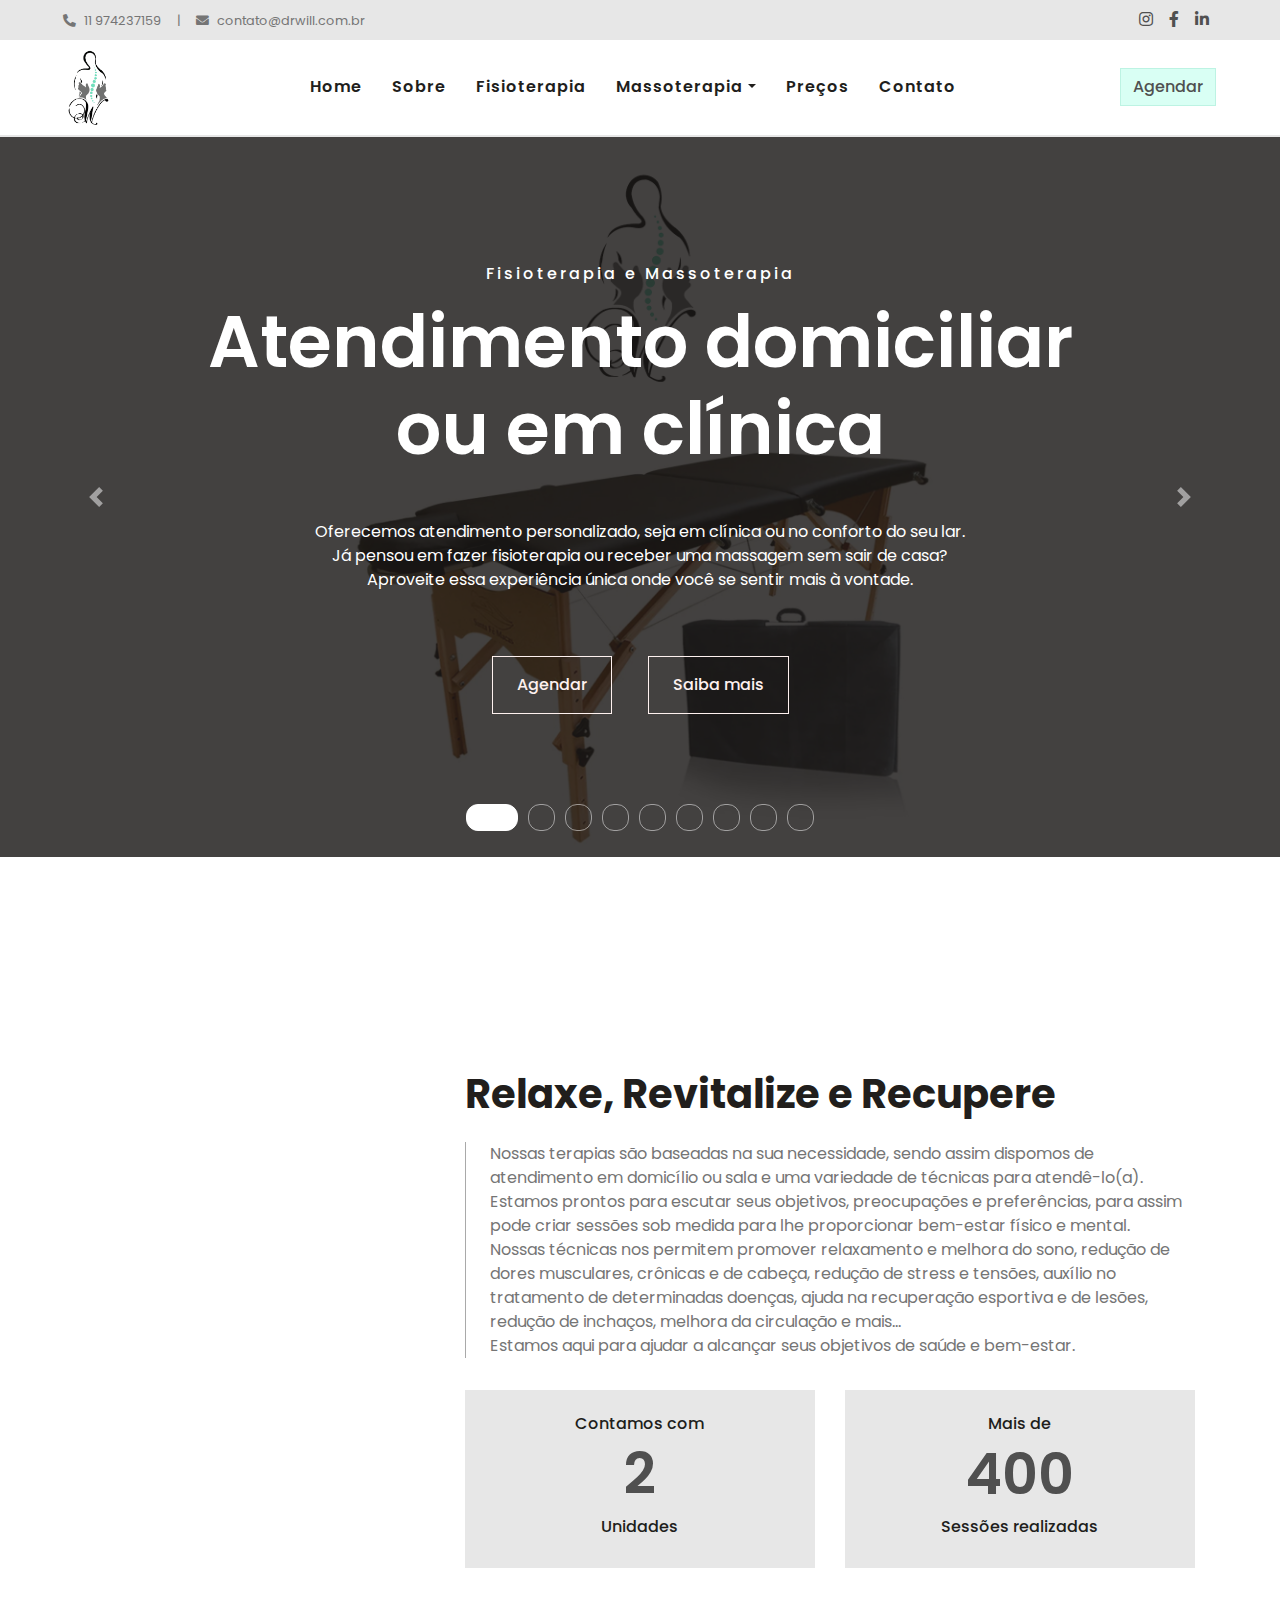
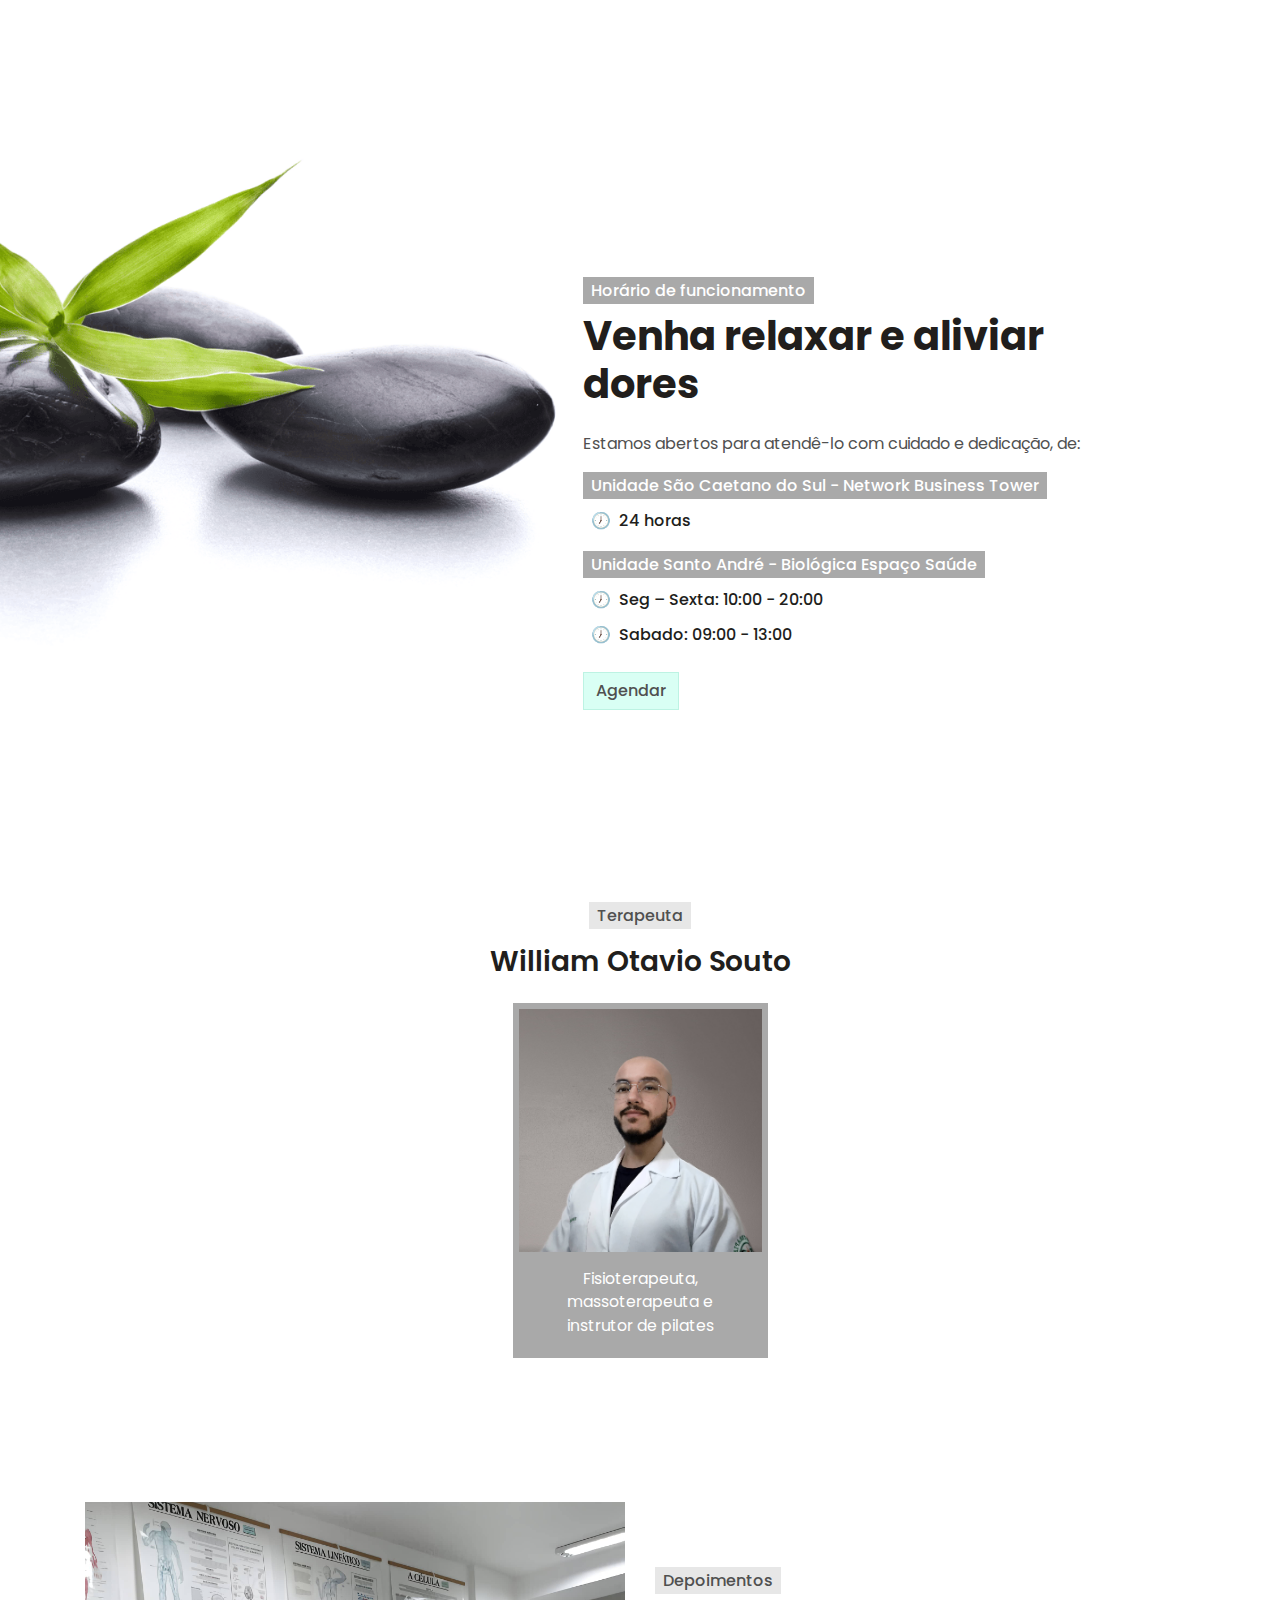
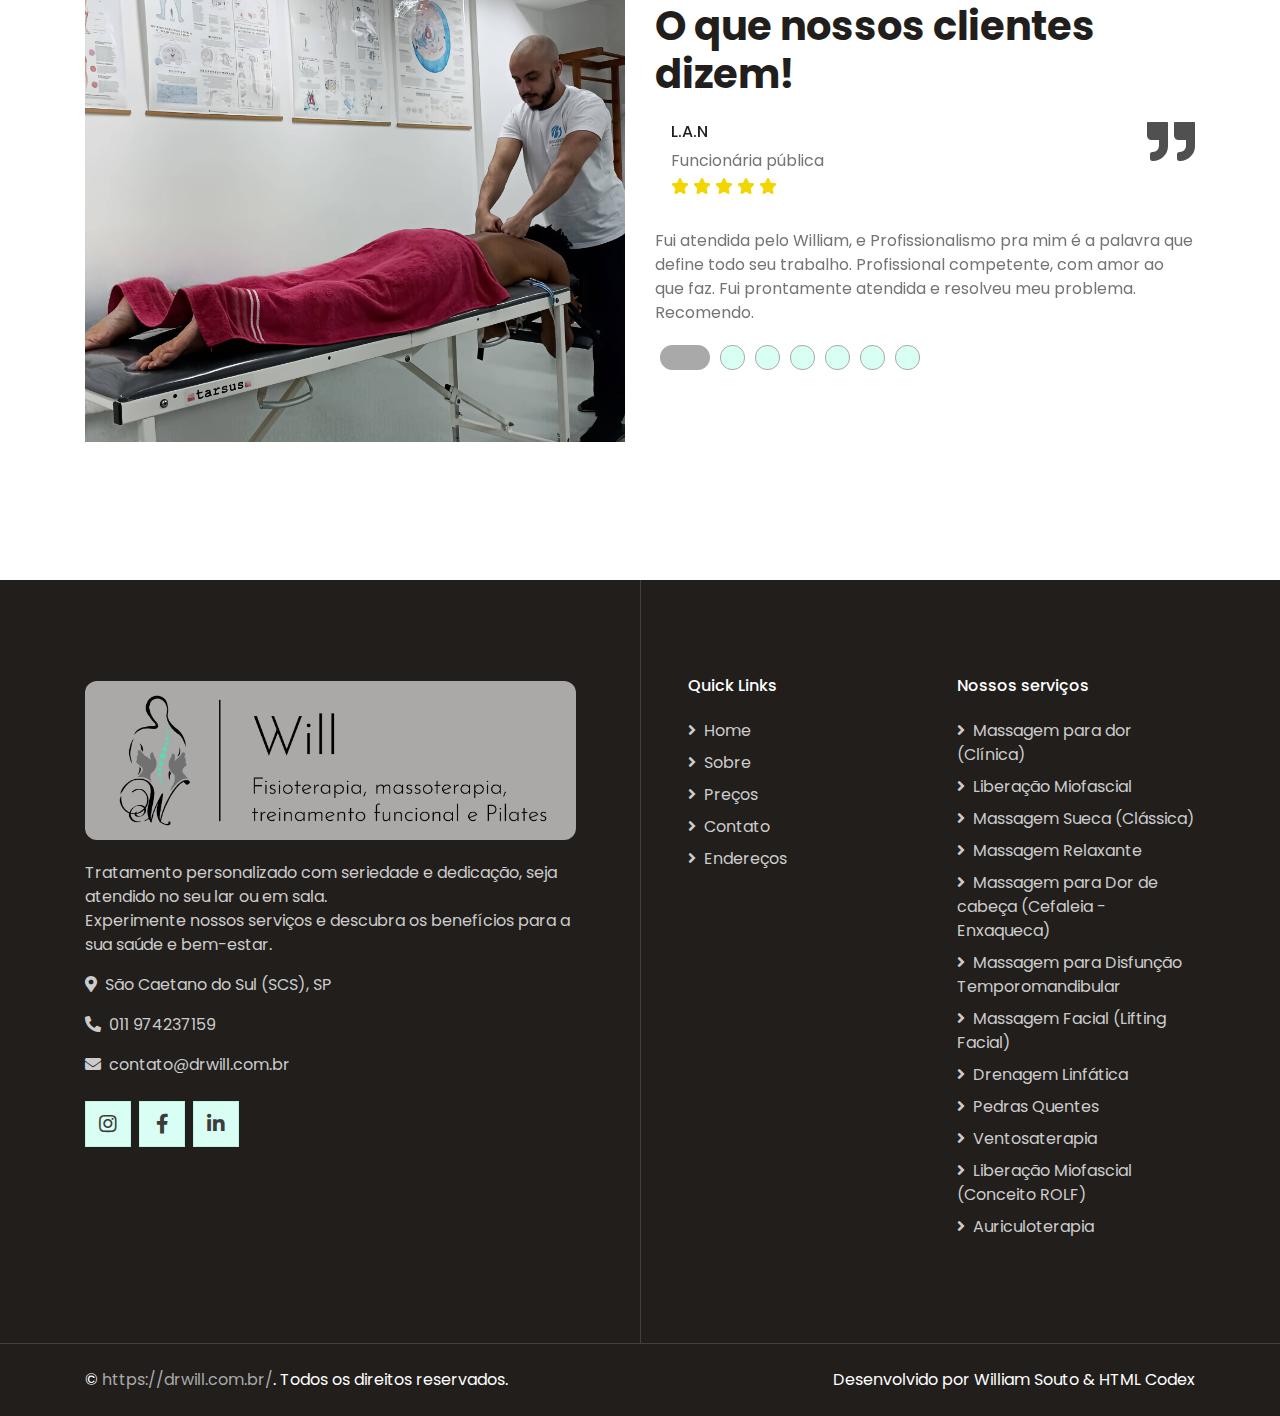
==== index.html @ 8daa1dfd "a" ====
<!DOCTYPE html>
<html lang="en">

<head>
    <!-- Google tag (gtag.js) -->
<script async src="https://www.googletagmanager.com/gtag/js?id=G-LGPB3NXZ45"></script>
<script>
  window.dataLayer = window.dataLayer || [];
  function gtag(){dataLayer.push(arguments);}
  gtag('js', new Date());

  gtag('config', 'G-LGPB3NXZ45');
</script>
    <link rel="icon" href="img/favicon.png">
    <meta charset="utf-8">
    <title>Dr. Will - Fisioterapia e Massoterapia em clínica ou domiciliar - Tratamento de dor, promoção de saúde e bem-estar </title>
    <meta content="width=device-width, initial-scale=1.0" name="viewport">
    
   <meta content="Stress? Dor? Cansaço? Tensão? Ansiedade? Venha aproveitar os benefícios das nossas terapias, estamos preparados para lhe atender de acordo com suas preferências e necessidades..." name="description">

    <!-- Favicon br.freepik.com -->
    <link href="img/favicon.png" rel="icon">

    <!-- Google Web Fonts -->
    <link rel="preconnect" href="https://fonts.gstatic.com">
    <link href="https://fonts.googleapis.com/css2?family=Poppins:wght@400;500;600;700&display=swap" rel="stylesheet">

    <!-- Font Awesome -->
    <link href="https://cdnjs.cloudflare.com/ajax/libs/font-awesome/5.10.0/css/all.min.css" rel="stylesheet">

    <!-- Libraries Stylesheet -->
    <link href="lib/animate/animate.min.css" rel="stylesheet">
    <link href="lib/owlcarousel/assets/owl.carousel.min.css" rel="stylesheet">
    <link href="lib/tempusdominus/css/tempusdominus-bootstrap-4.min.css" rel="stylesheet" />
    <link rel=“canonical” href=”https://drwill.com.br”/>
    <!-- Customized Bootstrap Stylesheet -->
    <link href="css/style.css" rel="stylesheet">
</head>

<body>
    <!-- Topbar Start -->
    <div class="container-fluid bg-light d-none d-lg-block">
        <div class="row py-2 px-lg-5">
            <div class="col-lg-6 text-left mb-2 mb-lg-0">
                <div class="d-inline-flex align-items-center">
                    <small><i class="fa fa-phone-alt mr-2"></i>11 974237159</small>
                    <small class="px-3">|</small>
                    <small><i class="fa fa-envelope mr-2"></i>contato@drwill.com.br</small>
                </div>
            </div>
            <div class="col-lg-6 text-right">
                <div class="d-inline-flex align-items-center">
                   
                    
                    <!-- <a class="text-primary pl-2" href="">
                        <i class="fab fa-youtube"></i>
                    </a>
                    -->
                    <a class="text-primary px-2" href="https://www.instagram.com/drwillsouto/" target="_blank">
                        <i class="fab fa-instagram"></i>
                    </a>
                    <a class="text-primary px-2" href="https://www.facebook.com/drwillsouto">
                        <i class="fab fa-facebook-f"></i>
                    </a>
                   <!-- <a class="text-primary px-2" href="https://twitter.com/drwillsouto" target="_blank">
                        <i class="fab fa-twitter"></i>
                    </a> -->
                    <a class="text-primary px-2" href="https://www.linkedin.com/in/drwillsouto/" target="_blank">
                        <i class="fab fa-linkedin-in"></i>
                    </a>
                    
                    
                </div>
            </div>
        </div>
    </div>
    <!-- Topbar End -->


    <!-- Navbar Start -->
    <div class="container-fluid p-0 navbarcontainer">
        <nav class="navbar navbar-expand-lg bg-white navbar-light py-3 py-lg-0 px-lg-5">
            <div class="navbarcontact">

        <!-- Icon 1 Codes -->
       
          
          <a href="https://api.whatsapp.com/send?phone=5511974237159&text=Ol%C3%A1%20Will!%20Estou%20vindo%20pelo%20seu%20site%20e%20gostaria%20de%20mais%20informa%C3%A7%C3%B5es." target="_blank" rel="nofollow">
            <svg xmlns="http://www.w3.org/2000/svg" xmlns:xlink="http://www.w3.org/1999/xlink" version="1.1" width="45" height="45" viewBox="0 0 256 256" xml:space="preserve">

                <defs>
                </defs>
                <g style="stroke: none; stroke-width: 0; stroke-dasharray: none; stroke-linecap: butt; stroke-linejoin: miter; stroke-miterlimit: 10; fill: none; fill-rule: nonzero; opacity: 1;" transform="translate(1.4065934065934016 1.4065934065934016) scale(2.81 2.81)">
                    <path d="M 2.192 90 c -0.527 0 -1.042 -0.209 -1.422 -0.594 c -0.502 -0.508 -0.696 -1.245 -0.507 -1.935 l 5.831 -21.287 C 2.468 59.618 0.555 52.195 0.55 44.657 c 0 -0.015 0 -0.03 0 -0.045 C 0.56 20.013 20.581 0 45.179 0 c 11.931 0.005 23.142 4.652 31.57 13.084 c 8.426 8.434 13.063 19.644 13.06 31.563 c -0.012 24.601 -20.032 44.615 -44.629 44.615 c -7.191 -0.003 -14.303 -1.748 -20.639 -5.056 L 2.699 89.935 C 2.531 89.979 2.361 90 2.192 90 z M 24.791 80.074 c 0.332 0 0.662 0.083 0.958 0.244 c 5.926 3.231 12.64 4.941 19.414 4.944 c 22.41 0 40.637 -18.221 40.646 -40.616 c 0.004 -10.852 -4.219 -21.057 -11.89 -28.735 C 66.247 8.235 56.04 4.005 45.178 4 C 22.799 4 4.581 22.196 4.549 44.572 c 0 0.015 0 0.029 0 0.043 C 4.547 51.749 6.422 58.77 9.972 64.919 c 0.267 0.463 0.338 1.013 0.197 1.528 L 5.036 85.187 l 19.247 -5.047 C 24.45 80.096 24.621 80.074 24.791 80.074 z" style="stroke: none; stroke-width: 1; stroke-dasharray: none; stroke-linecap: butt; stroke-linejoin: miter; stroke-miterlimit: 10; fill-rule: nonzero; opacity: 1;" transform=" matrix(1 0 0 1 0 0) " stroke-linecap="round"></path>
                    <path d="M 56.645 67.087 c -1.983 0 -5.031 -0.508 -11.316 -2.986 c -6.823 -2.69 -13.531 -8.545 -18.89 -16.485 c -0.083 -0.122 -0.142 -0.211 -0.177 -0.261 c -1.432 -1.915 -4.743 -6.914 -4.743 -12.208 c 0 -5.696 2.846 -8.731 4.062 -10.027 l 0.192 -0.207 c 1.637 -1.788 3.563 -1.981 4.315 -1.981 h 0.135 c 0.694 0.006 1.385 0 1.993 0.027 c 1.396 0.057 2.983 0.459 4.134 3.018 c 0.008 0.017 0.015 0.034 0.022 0.051 c 0.562 1.255 1.468 3.488 2.198 5.286 c 0.435 1.072 0.928 2.287 1.032 2.504 c 0.631 1.264 0.661 2.493 0.084 3.646 l -0.143 0.289 c -0.295 0.602 -0.574 1.171 -1.189 1.892 c -0.172 0.2 -0.347 0.414 -0.522 0.626 c -0.392 0.476 -0.796 0.969 -1.185 1.356 c 0 0 0 0 0 0 c 0.854 1.427 2.741 4.289 5.377 6.639 c 3.162 2.819 5.869 3.994 7.324 4.626 c 0.336 0.146 0.607 0.266 0.808 0.365 c 0.02 0.01 0.038 0.019 0.055 0.027 c 0.938 -1.08 2.528 -2.987 3.063 -3.79 c 1.627 -2.44 3.893 -1.615 4.746 -1.304 c 1.245 0.453 7.427 3.524 7.487 3.555 l 0.555 0.271 c 0.958 0.463 1.786 0.862 2.309 1.732 c 0.844 1.415 0.356 4.498 -0.453 6.766 c -1.172 3.286 -6.202 6.138 -8.892 6.383 c -0.171 0.015 -0.34 0.035 -0.514 0.056 C 57.962 67.018 57.375 67.087 56.645 67.087 z M 30.408 26.932 c -0.062 0 -0.124 0 -0.185 0 h -0.136 c -0.174 0 -0.785 0.049 -1.365 0.683 l -0.225 0.241 c -1.042 1.11 -2.979 3.178 -2.979 7.292 c 0 4.208 3.014 8.565 3.938 9.801 c 0.062 0.082 0.159 0.223 0.299 0.431 c 4.911 7.277 10.962 12.604 17.041 15.001 c 7.665 3.022 9.653 2.792 11.247 2.601 c 0.21 -0.024 0.414 -0.048 0.619 -0.067 c 1.455 -0.132 4.938 -2.2 5.487 -3.743 c 0.519 -1.452 0.656 -2.674 0.662 -3.312 c -0.151 -0.076 -0.33 -0.163 -0.488 -0.239 l -0.604 -0.295 c -1.717 -0.857 -6.319 -3.102 -7.069 -3.375 c -0.063 -0.022 -0.119 -0.043 -0.169 -0.06 c -1.005 1.439 -3.384 4.177 -3.409 4.204 c -0.858 0.983 -2.37 1.91 -4.709 0.74 c -0.15 -0.075 -0.356 -0.163 -0.608 -0.272 c -1.542 -0.669 -4.751 -2.063 -8.393 -5.309 c -3.27 -2.916 -5.511 -6.47 -6.323 -7.862 c -1.409 -2.416 0.243 -4.059 0.786 -4.599 c 0.247 -0.246 0.588 -0.661 0.917 -1.062 c 0.193 -0.235 0.386 -0.469 0.572 -0.687 c 0.285 -0.334 0.395 -0.559 0.636 -1.051 l 0.129 -0.262 c -0.012 -0.03 -0.031 -0.074 -0.061 -0.135 c -0.136 -0.271 -0.409 -0.939 -1.156 -2.779 c -0.728 -1.792 -1.633 -4.023 -2.163 -5.201 c -0.006 -0.014 -0.012 -0.027 -0.018 -0.041 c -0.233 -0.505 -0.388 -0.632 -0.39 -0.633 c 0.022 0.022 -0.139 0.016 -0.246 0.012 C 31.542 26.933 30.979 26.932 30.408 26.932 z" style="stroke: none; stroke-width: 1; stroke-dasharray: none; stroke-linecap: butt; stroke-linejoin: miter; stroke-miterlimit: 10; fill-rule: nonzero; opacity: 1;" transform=" matrix(1 0 0 1 0 0) " stroke-linecap="round"></path>
                </g>
            </svg>
          </a>
          
        
        
        
        <a href="https://www.instagram.com/drwillsouto/" target="_blank" rel="nofollow">
            <svg enable-background="new 0 0 24 24" viewBox="0 0 24 24">
              <path d="M21.938,7.71a7.329,7.329,0,0,0-.456-2.394,4.615,4.615,0,0,0-1.1-1.694,4.61,4.61,0,0,0-1.7-1.1,7.318,7.318,0,0,0-2.393-.456C15.185,2.012,14.817,2,12,2s-3.185.012-4.29.062a7.329,7.329,0,0,0-2.394.456,4.615,4.615,0,0,0-1.694,1.1,4.61,4.61,0,0,0-1.1,1.7A7.318,7.318,0,0,0,2.062,7.71C2.012,8.814,2,9.182,2,12s.012,3.186.062,4.29a7.329,7.329,0,0,0,.456,2.394,4.615,4.615,0,0,0,1.1,1.694,4.61,4.61,0,0,0,1.7,1.1,7.318,7.318,0,0,0,2.393.456c1.1.05,1.472.062,4.29.062s3.186-.012,4.29-.062a7.329,7.329,0,0,0,2.394-.456,4.9,4.9,0,0,0,2.8-2.8,7.318,7.318,0,0,0,.456-2.393c.05-1.1.062-1.472.062-4.29S21.988,8.814,21.938,7.71Zm-1,8.534a6.351,6.351,0,0,1-.388,2.077,3.9,3.9,0,0,1-2.228,2.229,6.363,6.363,0,0,1-2.078.388C15.159,20.988,14.8,21,12,21s-3.159-.012-4.244-.062a6.351,6.351,0,0,1-2.077-.388,3.627,3.627,0,0,1-1.35-.879,3.631,3.631,0,0,1-.879-1.349,6.363,6.363,0,0,1-.388-2.078C3.012,15.159,3,14.8,3,12s.012-3.159.062-4.244A6.351,6.351,0,0,1,3.45,5.679a3.627,3.627,0,0,1,.879-1.35A3.631,3.631,0,0,1,5.678,3.45a6.363,6.363,0,0,1,2.078-.388C8.842,3.012,9.205,3,12,3s3.158.012,4.244.062a6.351,6.351,0,0,1,2.077.388,3.627,3.627,0,0,1,1.35.879,3.631,3.631,0,0,1,.879,1.349,6.363,6.363,0,0,1,.388,2.078C20.988,8.841,21,9.2,21,12S20.988,15.159,20.938,16.244Z"></path>
              <path d="M17.581,5.467a.953.953,0,1,0,.952.952A.954.954,0,0,0,17.581,5.467Z"></path>
              <path d="M12,7.073A4.927,4.927,0,1,0,16.927,12,4.932,4.932,0,0,0,12,7.073Zm0,8.854A3.927,3.927,0,1,1,15.927,12,3.932,3.932,0,0,1,12,15.927Z"></path>
            </svg>
          </a>
          
      </div>
            <a href="/" class="navbar-brand ml-lg-3">
                <img alt="" src="img/f2.png" class="logo">
            </a>
            <button type="button" class="navbar-toggler" data-toggle="collapse" data-target="#navbarCollapse">
                <span class="navbar-toggler-icon"></span>
            </button>
            <div class="collapse navbar-collapse justify-content-between px-lg-3" id="navbarCollapse">
                <div class="navbar-nav m-auto py-0">
                    <a href="/" class="nav-item nav-link">Home</a>
                    <a href="sobre" class="nav-item nav-link">Sobre</a><a href="fisioterapia" class="nav-item nav-link">Fisioterapia</a>
                    
                    <!--<div class="nav-item dropdown">
                        <a href="#" class="nav-link dropdown-toggle" data-toggle="dropdown">Artigos e notícias</a>
                        <div class="dropdown-menu rounded-0 m-0">
                            <a href="appointment.html" class="dropdown-item">Appointment</a>
                            <a href="opening.html" class="dropdown-item">Open Hours</a>
                            <a href="team.html" class="dropdown-item">Our Team</a>
                            <a href="testimonial.html" class="dropdown-item">Testimonial</a>
                        </div>
                    </div>-->
                    <div class="nav-item dropdown hoverdrop">
                        <span href="#" class="nav-link" data-toggle="dropdown">Massoterapia</span>
                        <div class="dropdown-menu rounded-0 m-0">
                            <a href="massoterapia#tu" class="dropdown-item">Massagem para dor (Clínica)</a><a href="massoterapia#dt" class="dropdown-item">Liberação Miofascial</a><!-- <a href="massoterapia#qm" class="dropdown-item">Quick Massage</a> -->
                            <a href="massoterapia#sueca" class="dropdown-item">Massagem Sueca (Clássica)</a>
                            <a href="massoterapia#relax" class="dropdown-item">Massagem Relaxante</a> <a href="massoterapia#cabeca" class="dropdown-item">Massagem para Dor de cabeça (Cefaleia - Enxaqueca)</a> <a href="massoterapia#dtm" class="dropdown-item">Massagem para Disfunção Temporomandibular</a>
                            <a href="massoterapia#fl" class="dropdown-item">Massagem Facial (Lifting Facial)</a><a href="massoterapia#dl" class="dropdown-item">Drenagem Linfática</a>
                            <a href="massoterapia#pq" class="dropdown-item">Pedras Quentes</a>
                            <a href="massoterapia#vent" class="dropdown-item">Ventosaterapia</a>
                            <a href="massoterapia#ROLF" class="dropdown-item">Liberação Miofascial (Conceito ROLF)</a><a href="massoterapia#auric" class="dropdown-item">Auriculoterapia</a>
                        </div>
                    </div>
                    <a href="preco" class="nav-item nav-link">Preços</a>
                    <a href="contato" class="nav-item nav-link ">Contato</a>
                </div>
<a href="https://api.whatsapp.com/send?phone=5511974237159&text=Ol%C3%A1%20Will!%20Gostaria%20de%20agendar%20uma%20sess%C3%A3o." target="_blank" class="btn btn-primary d-none d-lg-block">Agendar</a>            </div>
        </nav>
    </div>
    <!-- Navbar End -->


    <!-- Carousel Start -->
    <div class="container-fluid p-0 mb-5 pb-5">
        <div id="header-carousel" class="carousel slide carousel-fade" data-ride="carousel">
            <ol class="carousel-indicators">
                <li data-target="#header-carousel" data-slide-to="0" class="active"></li>
                <li data-target="#header-carousel" data-slide-to="1"></li>
                <li data-target="#header-carousel" data-slide-to="2"></li>
                <li data-target="#header-carousel" data-slide-to="3"></li>
                <li data-target="#header-carousel" data-slide-to="4"></li>
                <li data-target="#header-carousel" data-slide-to="5"></li>
                <li data-target="#header-carousel" data-slide-to="6"></li>
                <li data-target="#header-carousel" data-slide-to="7"></li>
                <li data-target="#header-carousel" data-slide-to="8"></li>
            </ol>
            <div class="carousel-inner">
                <div class="carousel-item position-relative active" style="min-height: 100vh;background-color: #949494;">
                    
                    <a href="massoterapia"><img class="position-absolute w-100 h-100" src="img/domiciliar.jpg" style="object-fit: contain;"></a>
                    <div class="carousel-caption d-flex flex-column align-items-center justify-content-center">
                        <div class="p-3" style="max-width: 900px;">
                            <h6 class="text-white text-uppercase mb-3 animate__animated animate__fadeInDown" style="letter-spacing: 3px;">Fisioterapia e Massoterapia</h6>
                            <h3 class="display-3 text-white mb-3">Atendimento domiciliar ou em clínica</h3>
                            <p class="mx-md-5" style="padding: 2rem !important;">Oferecemos atendimento personalizado, seja em clínica ou no conforto do seu lar. <br>Já pensou em fazer fisioterapia ou receber uma massagem sem sair de casa?<br> Aproveite essa experiência única onde você se sentir mais à vontade.</p>
                            <a class="btn btn-outline-light py-3 px-4 m-3 animate__animated animate__fadeInUp" href="https://api.whatsapp.com/send?phone=5511974237159&text=Ol%C3%A1%20Will!%20Gostaria%20de%20agendar%20uma%20sess%C3%A3o." target="_blank">Agendar</a>
                            <a class="btn btn-outline-light py-3 px-4 m-3 animate__animated animate__fadeInUp" href="massoterapia" >Saiba mais</a>
                        </div>
                        </div>
                </div>
                 <div class="carousel-item position-relative" style="min-height: 100vh;">
                    
                    <a href="massoterapia#tu"><img class="position-absolute w-100 h-100" src="img/tu.jpg" style="object-fit: cover;"></a>
                    <div class="carousel-caption d-flex flex-column align-items-center justify-content-center">
                        <div class="p-3" style="max-width: 900px;">
                            <h6 class="text-white text-uppercase mb-3 animate__animated animate__fadeInDown" style="letter-spacing: 3px;">Terapias Manuais</h6>
                            <h3 class="display-3 text-capitalize text-white mb-3">Massagem para dor (Clínica)</h3>
                            <p class="mx-md-5 px-5">Com base em sua dor, tensões e preferências, um mix de técnicas de massagem e terapia manual serão utilizados para aliviar sua dor e te trazer alívio de tensões e bem-estar.</p>
                            <a class="btn btn-outline-light py-3 px-4 m-3 animate__animated animate__fadeInUp" href="https://api.whatsapp.com/send?phone=5511974237159&text=Ol%C3%A1%20Will!%20Gostaria%20de%20agendar%20uma%20sess%C3%A3o%20de%20Massagem%20para%20dor." target="_blank">Agendar</a>
                            <a class="btn btn-outline-light py-3 px-4 m-3 animate__animated animate__fadeInUp" href="massoterapia#tu" >Saiba mais</a>
                        </div>
                        </div>
                </div>
                <div class="carousel-item position-relative" style="min-height: 100vh;">
                    
                    <a href="massoterapia#sueca"><img class="position-absolute w-100 h-100" src="img/Massage-Dark.jpg" style="object-fit: cover;"></a>
                    <div class="carousel-caption d-flex flex-column align-items-center justify-content-center">
                        <div class="p-3" style="max-width: 900px;">
                            <h6 class="text-white text-uppercase mb-3 animate__animated animate__fadeInDown" style="letter-spacing: 3px;">Terapias Manuais</h6>
                            <h3 class="display-3 text-capitalize text-white mb-3">Massagem Sueca (Clássica)</h3>
                            <p class="mx-md-5 px-5">Relaxar seus músculos, aliviar dores e tensões, melhorar a circulação e proporcionar uma sensação de profundo relaxamento e bem-estar, deixando o stress para trás.</p>
                            <a class="btn btn-outline-light py-3 px-4 m-3 animate__animated animate__fadeInUp" href="https://api.whatsapp.com/send?phone=5511974237159&text=Ol%C3%A1%20Will!%20Gostaria%20de%20agendar%20uma%20sess%C3%A3o%20de%20Massagem%20Sueca%20(Cl%C3%A1ssica)." target="_blank">Agendar</a>
                            <a class="btn btn-outline-light py-3 px-4 m-3 animate__animated animate__fadeInUp" href="massoterapia#sueca" >Saiba mais</a>
                        </div>
                        </div>
                </div>
               <!-- <div class="carousel-item position-relative" style="min-height: 100vh;">
                    
                    <a href="massoterapia#qm"><img class="position-absolute w-100 carqm" src="img/quickm.jpg" style="object-fit: cover;"></a>
                    <div class="carousel-caption d-flex flex-column align-items-center justify-content-center">
                        <div class="p-3" style="max-width: 900px;">
                            <h6 class="text-white text-uppercase mb-3 animate__animated animate__fadeInDown" style="letter-spacing: 3px;">Terapias Manuais</h6>
                            <h3 class="display-3 text-capitalize text-white mb-3">Quick Massage</h3>
                            <p class="mx-md-5 px-5">Uma pausa revitalizante no seu dia agitado, em apenas alguns minutos alivie o estresse, relaxe os músculos e recupere sua energia.</p>
                            <a class="btn btn-outline-light py-3 px-4 m-3 animate__animated animate__fadeInUp" href="https://api.whatsapp.com/send?phone=5511974237159&text=Ol%C3%A1%20Will!%20Gostaria%20de%20agendar%20uma%20sess%C3%A3o%20de%20Quick%20Massage." target="_blank">Agendar</a>
                                                        <a class="btn btn-outline-light py-3 px-4 m-3 animate__animated animate__fadeInUp" href="massoterapia#qm" >Saiba mais</a>

                        </div>
                        </div>
                </div>-->
                <div class="carousel-item position-relative" style="min-height: 100vh;">
                    <a href="massoterapia#dt"><img class="position-absolute w-100 h-100" src="img/lib.jpg" style="object-fit: cover;"></a>
                    <div class="carousel-caption d-flex flex-column align-items-center justify-content-center">
                        <div class="p-3" style="max-width: 900px;">
                            <h6 class="text-white text-uppercase mb-3 animate__animated animate__fadeInDown" style="letter-spacing: 3px;">Terapias Manuais</h6>
                            <h3 class="display-3 text-white mb-3" style="line-height: 0.9;">Liberação Miofascial</h3>
                            <p class="mx-md-5 px-5">Reduza dores, libere tensões musculares profundas, aderências fasciais, melhore a função muscular e promova uma recuperação eficaz. </p>
                            <a class="btn btn-outline-light py-3 px-4 m-3 animate__animated animate__fadeInUp" href="https://api.whatsapp.com/send?phone=5511974237159&text=Ol%C3%A1%20Will!%20Gostaria%20de%20agendar%20uma%20sess%C3%A3o%20de%20Libera%C3%A7%C3%A3o%20Miofascial%20(Deep%20Tissue)." target="_blank">Agendar</a>
                                                        <a class="btn btn-outline-light py-3 px-4 m-3 animate__animated animate__fadeInUp" href="massoterapia#dt" >Saiba mais</a>

                        </div>
                    </div>
                </div>
                <div class="carousel-item position-relative" style="min-height: 100vh;">
                    <a href="massoterapia#relax"><img class="position-absolute w-100 h-100" src="img/carousel-2.jpg" style="object-fit: cover;"></a>
                    <div class="carousel-caption d-flex flex-column align-items-center justify-content-center">
                        <div class="p-3" style="max-width: 900px;">
                            <h6 class="text-white text-uppercase mb-3 animate__animated animate__fadeInDown" style="letter-spacing: 3px;">Terapias Manuais</h6>
                            <h3 class="display-3 text-capitalize text-white mb-3">Massage Relaxante</h3>
                            <p class="mx-md-5 px-5">Desperte uma sensação de tranquilidade, alívio do estresse e renovação completa.</p>
                            <a class="btn btn-outline-light py-3 px-4 m-3 animate__animated animate__fadeInUp" href="https://api.whatsapp.com/send?phone=5511974237159&text=Ol%C3%A1%20Will!%20Gostaria%20de%20agendar%20uma%20sess%C3%A3o%20de%20Massagem%20Relaxante." target="_blank">Agendar</a>
                                                        <a class="btn btn-outline-light py-3 px-4 m-3 animate__animated animate__fadeInUp" href="massoterapia#relax" >Saiba mais</a>

                        </div>
                    </div>
                </div>
                <div class="carousel-item position-relative" style="min-height: 100vh;">
                    <a href="massoterapia#dl"><img class="position-absolute w-100 h-100" src="img/drenag.jpeg" style="object-fit: cover;"></a>
                    <div class="carousel-caption d-flex flex-column align-items-center justify-content-center">
                        <div class="p-3" style="max-width: 900px;">
                            <h6 class="text-white text-uppercase mb-3 animate__animated animate__fadeInDown" style="letter-spacing: 3px;">Terapias Manuais</h6>
                            <h3 class="display-3 text-capitalize text-white mb-3">Drenagem Linfática</h3>
                            <p class="mx-md-5 px-5">Terapia suave e precisa estimula o sistema linfático, eliminando toxinas, excesso de líquido, reduzindo o inchaço, melhorando a circulação e promover uma sensação de leveza e bem-estar.</p>
                            <a class="btn btn-outline-light py-3 px-4 m-3 animate__animated animate__fadeInUp" href="https://api.whatsapp.com/send?phone=5511974237159&text=Ol%C3%A1%20Will!%20Gostaria%20de%20agendar%20uma%20sess%C3%A3o%20de%20Drenagem%20linf%C3%A1tica." target="_blank">Agendar</a>                            <a class="btn btn-outline-light py-3 px-4 m-3 animate__animated animate__fadeInUp" href="massoterapia#dl" >Saiba mais</a>

                            
                        </div>
                    </div>
                </div>
                <div class="carousel-item position-relative" style="min-height: 100vh;">
                    <a href="massoterapia#pq"><img class="position-absolute w-100 h-100" src="img/carousel-3.jpg" style="object-fit: cover; object-position: 0 7%;"></a>
                    <div class="carousel-caption d-flex flex-column align-items-center justify-content-center">
                        <div class="p-3" style="max-width: 900px;">
                            <h6 class="text-white text-uppercase mb-3 animate__animated animate__fadeInDown" style="letter-spacing: 3px;">Terapias Manuais</h6>
                            <h3 class="display-3 text-capitalize text-white mb-3">Pedras Quentes</h3>
                            <p class="mx-md-5 px-5">Pedras aquecidas para massagear suavemente os músculos, proporcionando alívio de tensões e melhorando a circulação. Deixe-se envolver pelo calor terapêutico das pedras e sinta uma profunda sensação de calma e bem-estar. </p>
                            <a class="btn btn-outline-light py-3 px-4 m-3 animate__animated animate__fadeInUp" href="https://api.whatsapp.com/send?phone=5511974237159&text=Ol%C3%A1%20Will!%20Gostaria%20de%20agendar%20uma%20sess%C3%A3o%20de%20Massagem%20com%20Pedras%20Quentes." target="_blank">Agendar</a>
                                                        <a class="btn btn-outline-light py-3 px-4 m-3 animate__animated animate__fadeInUp" href="massoterapia#pq" >Saiba mais</a>

                        </div>
                    </div>
                </div>
                <div class="carousel-item position-relative" style="min-height: 100vh;">
                    <a href="massoterapia#vent"><img class="position-absolute w-100 h-100" src="img/ventosabig.jpg" style="object-fit: cover;object-position: 0 37%;"></a>
                    <div class="carousel-caption d-flex flex-column align-items-center justify-content-center">
                        <div class="p-3" style="max-width: 900px;">
                            <h6 class="text-white text-uppercase mb-3 animate__animated animate__fadeInDown" style="letter-spacing: 3px;">Terapias Integrativas</h6>
                            <h3 class="display-3 text-capitalize text-white mb-3">Ventosaterapia</h3>
                            <p class="mx-md-5 px-5">Aplicadas estrategicamente para promover a circulação sanguínea, aliviar a tensão muscular e melhorar a saúde geral. Libere as toxinas e encontre alívio natural com a Ventosaterapia.</p>
                            <a class="btn btn-outline-light py-3 px-4 m-3 animate__animated animate__fadeInUp" href="https://api.whatsapp.com/send?phone=5511974237159&text=Ol%C3%A1%20Will!%20Gostaria%20de%20agendar%20uma%20sess%C3%A3o%20de%20Ventosaterapia." target="_blank">Agendar</a>
                                                        <a class="btn btn-outline-light py-3 px-4 m-3 animate__animated animate__fadeInUp" href="massoterapia#vent" >Saiba mais</a>

                        </div>
                    </div>
                </div>
                <div class="carousel-item position-relative" style="min-height: 100vh;">
                    <a href="massoterapia#ROLF"><img class="position-absolute w-100 h-100" src="img/rolf.jpg" style="object-fit: cover;"></a>
                    <div class="carousel-caption d-flex flex-column align-items-center justify-content-center">
                        <div class="p-3" style="max-width: 900px;">
                            <h6 class="text-white text-uppercase mb-3 animate__animated animate__fadeInDown" style="letter-spacing: 3px;">Terapias Manuais</h6>
                            <h3 class="display-3 text-white mb-3" style="line-height: 0.9;">Liberação Miofascial <br><span>(Conceito ROLF)</span></h3>
                            <p class="mx-md-5 px-5">Com base na filosofia de Ida Rolf, esta abordagem terapêutica única busca reorganizar e realinhar o corpo intervindo na fáscia, para promover um equilíbrio postural melhorado, aliviar dores crônicas e aumentar a flexibilidade. Experimente o Rolfing e sinta a harmonia física e bem-estar. </p>
                            <a class="btn btn-outline-light py-3 px-4 m-3 animate__animated animate__fadeInUp" href="https://api.whatsapp.com/send?phone=5511974237159&text=Ol%C3%A1%20Will!%20Gostaria%20de%20agendar%20uma%20sess%C3%A3o%20de%20Libera%C3%A7%C3%A3o%20Miofascial%20(Conceito%20ROLF)." target="_blank">Agendar</a>
                                                        <a class="btn btn-outline-light py-3 px-4 m-3 animate__animated animate__fadeInUp" href="massoterapia#ROLF" >Saiba mais</a>

                        </div>
                    </div>
                </div>
                <div class="carousel-item position-relative" style="min-height: 100vh;">
                    <a href="massoterapia#auric"><img class="position-absolute w-100 h-100" src="img/auriculo.jpeg" style="object-fit: cover;"></a>
                    <div class="carousel-caption d-flex flex-column align-items-center justify-content-center">
                        <div class="p-3" style="max-width: 900px;">
                            <h6 class="text-white text-uppercase mb-3 animate__animated animate__fadeInDown" style="letter-spacing: 3px;">Terapias Integrativas</h6>
                            <h3 class="display-3 text-white mb-3" style="line-height: 0.9;">Auriculoterapia</h3>
                            <p class="mx-md-5 px-5">Estímulos precisos nos pontos reflexos da orelha para aliviar dores, reduzir o estresse e melhorar o funcionamento do corpo. </p>
                            <a class="btn btn-outline-light py-3 px-4 m-3 animate__animated animate__fadeInUp" href="https://api.whatsapp.com/send?phone=5511974237159&text=Ol%C3%A1%20Will!%20Gostaria%20de%20agendar%20uma%20sess%C3%A3o%20de%20Auriculoterapia." target="_blank">Agendar</a>
                                                        <a class="btn btn-outline-light py-3 px-4 m-3 animate__animated animate__fadeInUp" href="massoterapia#auric" >Saiba mais</a>

                        </div>
                    </div>
                </div>
            </div>
            <a class="carousel-control-prev" href="#header-carousel" role="button" data-slide="prev">
                <span class="carousel-control-prev-icon" aria-hidden="true"></span>
                <span class="sr-only">Anterior</span>
            </a>
            <a class="carousel-control-next" href="#header-carousel" role="button" data-slide="next">
                <span class="carousel-control-next-icon" aria-hidden="true"></span>
                <span class="sr-only">Próximo</span>
            </a>
        </div>
    </div>
    <!-- Carousel End -->
    <!-- About Start -->
    <div class="container-fluid py-5">
        <div class="container py-5">
            <div class="row align-items-center">
               
                 <div class="col-lg-4 pb-5 pb-lg-0 text-center">
                    <iframe class="mainvideo" width="279" height="500" src="https://www.youtube.com/embed/oyI--UInAIE?&color=white&controls=1&modestbranding=1&playsinline=1&rel=0&enablejsapi=1&playlist=oyI--UInAIE" title="YouTube video player" frameborder="0" allow="accelerometer; autoplay; clipboard-write; encrypted-media; gyroscope; picture-in-picture" allowfullscreen></iframe>
                </div>
                <div class="col-lg-8">
                    <h1 class="mb-4">Relaxe, Revitalize e Recupere</h1>
                    <p class="pl-4 border-left border-primary">Nossas terapias são baseadas na sua necessidade, sendo assim dispomos de atendimento em domicílio ou sala e uma variedade de técnicas para atendê-lo(a).<br>Estamos prontos para escutar seus objetivos, preocupações e preferências, para assim pode criar sessões sob medida para lhe proporcionar bem-estar físico e mental.<br>Nossas técnicas nos permitem promover relaxamento e melhora do sono, redução de dores musculares, crônicas e de cabeça, redução de stress e tensões, auxílio no tratamento de determinadas doenças, ajuda na recuperação esportiva e de lesões, redução de inchaços, melhora da circulação e mais...<br>Estamos aqui para ajudar a alcançar seus objetivos de saúde e bem-estar.</p>
                    <div class="row pt-3">
                        <div class="col-6">
                            <div class="bg-light text-center p-4">
                                <h6 class="text-uppercase">Contamos com</h6>
                                <h3 class="display-4 text-primary" data-toggle="counter-up">2</h3>
                                <h6 class="text-uppercase">Unidades</h6>
                            </div>
                        </div>
                        <div class="col-6">
                            <div class="bg-light text-center p-4">
                                <h6 class="text-uppercase">Mais de</h6>
                                <h3 class="display-4 text-primary" data-toggle="counter-up">400</h3>
                                <h6 class="text-uppercase">Sessões realizadas</h6>
                            </div>
                        </div>
                    </div>
                </div>
            </div>
        </div>
    </div>
    <!-- About End -->


    <!-- Service Start -->
  <!--  <div class="container-fluid px-0 py-5 my-5">
        <div class="row mx-0 justify-content-center text-center">
            <div class="col-lg-6">
                <h6 class="d-inline-block bg-light text-primary text-uppercase py-1 px-2">Equipamentos das Unidades</h6>
                <h1>Instituto fisiologic</h1>
                <img src="img/fisiologic.jpg" style=" max-height: 150px; ">
            </div>
        </div>
        <div class="owl-carousel service-carousel">
            <div class="service-item position-relative">
                <img class="img-fluid" src="img/r1.jpg" alt="">
                <div class="service-text text-center">
                    <h4 class="text-white font-weight-medium px-3">Pistola de massagem</h4>
                    <p class="text-white px-3 mb-3">Vibrações terapêuticas precisas, alívio muscular eficaz, recuperação mais rápida e sensação revigorante com a pistola de massagem.</p>
                    <div class="w-100 bg-white text-center p-4" >
                        <a class="btn btn-primary" href="https://api.whatsapp.com/send?phone=5511974237159&text=Ol%C3%A1%20Will!%20Gostaria%20de%20agendar%20uma%20sess%C3%A3o." target="_blank">Agendar</a>
                    </div>
                </div>
            </div>
            <div class="service-item position-relative">
                <img class="img-fluid" src="img/bota2.jpg" alt="">
                <div class="service-text text-center">
                    <h4 class="text-white font-weight-medium px-3">Bota Pneumática</h4>
                    <p class="text-white px-3 mb-3">Compressão suave, melhora da circulação, redução do inchaço e recuperação acelerada com a bota pneumática terapêutica.</p>
                    <div class="w-100 bg-white text-center p-4" >
                        <a class="btn btn-primary" href="https://api.whatsapp.com/send?phone=5511974237159&text=Ol%C3%A1%20Will!%20Gostaria%20de%20agendar%20uma%20sess%C3%A3o." target="_blank">Agendar</a>
                    </div>
                </div>
            </div>
            <div class="service-item position-relative">
                <img class="img-fluid" src="img/v2.jpg" alt="">
                <div class="service-text text-center">
                    <h4 class="text-white font-weight-medium px-3">Ventosas</h4>
                    <p class="text-white px-3 mb-3">Sucção controlada, alívio da tensão, aumento da circulação sanguínea, redução de inflamações e relaxamento profundo com as ventosas terapêuticas.</p>
                    <div class="w-100 bg-white text-center p-4" >
                        <a class="btn btn-primary" href="https://api.whatsapp.com/send?phone=5511974237159&text=Ol%C3%A1%20Will!%20Gostaria%20de%20agendar%20uma%20sess%C3%A3o." target="_blank">Agendar</a>
                    </div>
                </div>
            </div>
            <div class="service-item position-relative">
                <img class="img-fluid" src="img/pedras.jpg" alt="">
                <div class="service-text text-center">
                    <h4 class="text-white font-weight-medium px-3">Pedras Quentes</h4>
                    <p class="text-white px-3 mb-3">Calor aconchegante e reconfortante, promovendo relaxamento profundo, melhora da circulação e tensões, a experiência terapêutica das Pedras Quentes é verdadeiramente revigorante.</p>
                    <div class="w-100 bg-white text-center p-4" >
                        <a class="btn btn-primary" href="https://api.whatsapp.com/send?phone=5511974237159&text=Ol%C3%A1%20Will!%20Gostaria%20de%20agendar%20uma%20sess%C3%A3o." target="_blank">Agendar</a>
                    </div>
                </div>
            </div>
            <div class="service-item position-relative">
                <img class="img-fluid" src="img/r1.jpg" alt="">
                <div class="service-text text-center">
                    <h4 class="text-white font-weight-medium px-3">Recursos instrumentais</h4>
                    <p class="text-white px-3 mb-3">Pantalas, bambu, instrumento de Liberação Miofascial e mais para proporcionar uma terapia de acordo com a sua necessidade.</p>
                    <div class="w-100 bg-white text-center p-4" >
                        <a class="btn btn-primary" href="https://api.whatsapp.com/send?phone=5511974237159&text=Ol%C3%A1%20Will!%20Gostaria%20de%20agendar%20uma%20sess%C3%A3o." target="_blank">Agendar</a>
                    </div>
                </div>
            </div>
            
            <div class="service-item position-relative">
                <img class="img-fluid" src="img/amb.jpg" alt="">
                <div class="service-text text-center">
                    <h4 class="text-white font-weight-medium px-3">Ambiente climatizado</h4>
                    <p class="text-white px-3 mb-3">Conforto ideal, ambiente agradável, temperatura regulada, experiência relaxante e climatização para o seu bem-estar.</p>
                    <div class="w-100 bg-white text-center p-4" >
                        <a class="btn btn-primary" href="https://api.whatsapp.com/send?phone=5511974237159&text=Ol%C3%A1%20Will!%20Gostaria%20de%20agendar%20uma%20sess%C3%A3o." target="_blank">Agendar</a>
                    </div>
                </div>
            </div>
            <div class="service-item position-relative">
                <img class="img-fluid" src="img/tens.jpg" alt="">
                <div class="service-text text-center">
                    <h4 class="text-white font-weight-medium px-3">TENS</h4>
                    <p class="text-white px-3 mb-3">Estimulação elétrica suave, alívio da dor, relaxamento muscular, bem-estar terapêutico e tratamento eficaz com o TENS.</p>
                    <div class="w-100 bg-white text-center p-4" >
                        <a class="btn btn-primary" href="https://api.whatsapp.com/send?phone=5511974237159&text=Ol%C3%A1%20Will!%20Gostaria%20de%20agendar%20uma%20sess%C3%A3o." target="_blank">Agendar</a>
                    </div>
                </div>
            </div>
            
            
        </div>
        
    
        <div class="row mx-0 justify-content-center text-center">
            <div class="col-lg-6" style="padding-top: 100px;">
                <h1>Espaço Hayanna</h1>
                <img src="img/hayanna.jpg" style=" max-height: 150px; ">
            </div>
        </div>
        <div class="owl-carousel serviced-carousel">
            
            <div class="service-item position-relative">
                <img class="img-fluid" src="img/venthan.jpg" alt="">
                <div class="service-text text-center">
                    <h4 class="text-white font-weight-medium px-3">Ventosas</h4>
                    <p class="text-white px-3 mb-3">Sucção controlada, alívio da tensão, aumento da circulação sanguínea, redução de inflamações e relaxamento profundo com as ventosas terapêuticas.</p>
                    <div class="w-100 bg-white text-center p-4" >
                        <a class="btn btn-primary" href="https://api.whatsapp.com/send?phone=5511974237159&text=Ol%C3%A1%20Will!%20Gostaria%20de%20agendar%20uma%20sess%C3%A3o." target="_blank">Agendar</a>
                    </div>
                </div>
            </div>
            <div class="service-item position-relative">
                <img class="img-fluid" src="img/pedrashan.jpg" alt="">
                <div class="service-text text-center">
                    <h4 class="text-white font-weight-medium px-3">Pedras Quentes</h4>
                    <p class="text-white px-3 mb-3">Calor aconchegante e reconfortante, promovendo relaxamento profundo, melhora da circulação e tensões, a experiência terapêutica das Pedras Quentes é verdadeiramente revigorante.</p>
                    <div class="w-100 bg-white text-center p-4" >
                        <a class="btn btn-primary" href="https://api.whatsapp.com/send?phone=5511974237159&text=Ol%C3%A1%20Will!%20Gostaria%20de%20agendar%20uma%20sess%C3%A3o." target="_blank">Agendar</a>
                    </div>
                </div>
            </div>
            <div class="service-item position-relative">
                <img class="img-fluid" src="img/recursoshan.jpg" alt="">
                <div class="service-text text-center">
                    <h4 class="text-white font-weight-medium px-3">Recursos instrumentais</h4>
                    <p class="text-white px-3 mb-3">Pantalas, bambu, instrumento de Liberação Miofascial e mais para proporcionar uma terapia de acordo com a sua necessidade.</p>
                    <div class="w-100 bg-white text-center p-4" >
                        <a class="btn btn-primary" href="https://api.whatsapp.com/send?phone=5511974237159&text=Ol%C3%A1%20Will!%20Gostaria%20de%20agendar%20uma%20sess%C3%A3o." target="_blank">Agendar</a>
                    </div>
                </div>
            </div>
            <div class="service-item position-relative">
                <img class="img-fluid" src="img/tens.jpg" alt="">
                <div class="service-text text-center">
                    <h4 class="text-white font-weight-medium px-3">TENS</h4>
                    <p class="text-white px-3 mb-3">Estimulação elétrica suave, alívio da dor, relaxamento muscular, bem-estar terapêutico e tratamento eficaz com o TENS.</p>
                    <div class="w-100 bg-white text-center p-4" >
                        <a class="btn btn-primary" href="https://api.whatsapp.com/send?phone=5511974237159&text=Ol%C3%A1%20Will!%20Gostaria%20de%20agendar%20uma%20sess%C3%A3o." target="_blank">Agendar</a>
                    </div>
                </div>
            </div>
            
            
           
            
            
        </div>
    </div>-->
        <!-- <div class="row justify-content-center bg-appointment mx-0">
            <div class="col-lg-6 py-5">
                <div class="p-5 my-5" style="background: rgba(33, 30, 28, 0.7);">
                    <h1 class="text-white text-center mb-4">Agendar</h1>
                    <form>
                        <div class="form-row">
                            <div class="col-sm-6">
                                <div class="form-group">
                                    <input type="text" class="form-control bg-transparent p-4" placeholder="Your Name" required="required" />
                                </div>
                            </div>
                            <div class="col-sm-6">
                                <div class="form-group">
                                    <input type="email" class="form-control bg-transparent p-4" placeholder="Your Email" required="required" />
                                </div>
                            </div>
                        </div>
                        <div class="form-row">
                            <div class="col-sm-6">
                                <div class="form-group">
                                    <div class="date" id="date" data-target-input="nearest">
                                        <input type="text" class="form-control bg-transparent p-4 datetimepicker-input" placeholder="Select Date" data-target="#date" data-toggle="datetimepicker"/>
                                    </div>
                                </div>
                            </div>
                            <div class="col-sm-6">
                                <div class="form-group">
                                    <div class="time" id="time" data-target-input="nearest">
                                        <input type="text" class="form-control bg-transparent p-4 datetimepicker-input" placeholder="Select Time" data-target="#time" data-toggle="datetimepicker"/>
                                    </div>
                                </div>
                            </div>
                        </div>
                        <div class="form-row">
                            <div class="col-sm-6">
                                <div class="form-group">
                                    <select class="custom-select bg-transparent px-4" style="height: 47px;">
                                        <option selected>Select A Service</option>
                                        <option value="1">Service 1</option>
                                        <option value="2">Service 1</option>
                                        <option value="3">Service 1</option>
                                    </select>
                                </div>
                            </div>
                            <div class="col-sm-6">
                                <button class="btn btn-primary btn-block" type="submit" style="height: 47px;">Agendar</button>
                            </div>
                        </div>
                    </form>
                </div>
            </div>
        </div> -->
   
    <!-- Service End -->

    
    
    <div class="horariofunc">
        <div class="container-fluid py-5">
            <div class="container py-5">
                <div class="row">
                    <div class="col-lg-6">

                    </div>
                    <div class="col-lg-6 pt-5">
                        <div class="hours-text bg-light p-4 p-lg-5">
                            <h6 class="d-inline-block text-white text-uppercase bg-primary py-1 px-2">Horário de funcionamento</h6>
                            <h1 class="mb-4">Venha relaxar e aliviar dores</h1>
                            <p>Estamos abertos para atendê-lo com cuidado e dedicação, de:</p>
                            <h6 class="d-inline-block text-white text-uppercase bg-primary py-1 px-2">Unidade São Caetano do Sul - Network Business Tower</h6>
                            <ul class="list-inline">
                                <li class="h6 py-1"><i class="far fa-circle text-primary clock1"></i>24 horas</li>
                            </ul>
                             <h6 class="d-inline-block text-white text-uppercase bg-primary py-1 px-2">Unidade Santo André - Biológica Espaço Saúde</h6>
                            <ul class="list-inline">
                                <li class="h6 py-1"><i class="far fa-circle text-primary clock1"></i>Seg – Sexta: 10:00 - 20:00</li>
                                <li class="h6 py-1"><i class="far fa-circle text-primary clock1"></i>Sabado: 09:00 - 13:00</li>
                            </ul>
                            <a href="https://api.whatsapp.com/send?phone=5511974237159&text=Ol%C3%A1%20Will!%20Gostaria%20de%20agendar%20uma%20sess%C3%A3o." class="btn btn-primary mt-2">Agendar</a>
                        </div>
                    </div>
                </div>
            </div>
        </div>
	</div>
    
    
    
    
    

    <!-- Open Hours Start 
    <div class="container-fluid py-5">
        <div class="container py-5">
            <div class="row">
                <div class="col-lg-6" style="min-height: 500px;">
                    <div class="position-relative h-100">
                        <a href="#teste"><img class="position-absolute w-100 h-100" src="img/opening.jpg" style="object-fit: cover;">
                    </div>
                </div>
                <div class="col-lg-6 pt-5 pb-lg-5">
                    <div class="hours-text bg-light p-4 p-lg-5 my-lg-5">
                        <h6 class="d-inline-block text-white text-uppercase bg-primary py-1 px-2">Horário de funcionamento</h6>
                        <h1 class="mb-4">Venha relaxar e aliviar dores </h1>
                        <p>Estamos abertos para atendê-lo com cuidado e dedicação, de:</p>
                        <h6 class="d-inline-block text-white text-uppercase bg-primary py-1 px-2">Unidade - Instituto Fisiologic</h6>
                        <ul class="list-inline">
                            <li class="h6 py-1"><i class="far fa-circle text-primary mr-3"></i>Seg – Sexta: 07:00 - 12:00</li>
                        </ul>
                         <h6 class="d-inline-block text-white text-uppercase bg-primary py-1 px-2">Unidade - Espaço Hayanna</h6>
                        <ul class="list-inline">
                            <li class="h6 py-1"><i class="far fa-circle text-primary mr-3"></i>Seg – Sexta: 19:00 - 21:00</li>
                            <li class="h6 py-1"><i class="far fa-circle text-primary mr-3"></i>Sabado: 07:00 - 22:00</li>
                            <li class="h6 py-1"><i class="far fa-circle text-primary mr-3"></i>Domingo: 09:00 - 18:00</li>
                        </ul>
                        <a href="" class="btn btn-primary mt-2">Agendar</a>
                    </div>
                </div>
            </div>
        </div>
    </div>
     Open Hours End -->


    <!-- Pricing Start 
    <div class="container-fluid bg-pricing" style="margin: 0;">
        <div class="container">
            <div class="row">
                <div class="col-lg-5" style="min-height: 500px;">
                    <div class="position-relative h-100">
                        <a href="#teste"><img class="position-absolute w-100 h-100" src="img/pricing.jpg" style="object-fit: cover;">
                    </div>
                </div>
                <div class="col-lg-7 pt-5 pb-lg-5">
                    <div class="pricing-text bg-light p-4 p-lg-5 my-lg-5">
                        <div class="owl-carousel testimonial-carousel pricing-carousel">
                            <div class="bg-white">
                                <div class="d-flex align-items-center justify-content-between border-bottom border-primary p-4">
                                    <h5 class="text-primary text-uppercase m-0">Terapia de<br>liberação</h5>
                                    <h1 class="display-4 mb-0">
                                        <small class="align-top text-muted font-weight-medium" style="font-size: 22px; line-height: 45px;">R$</small>100<small class="align-bottom text-muted font-weight-medium" style="font-size: 16px; line-height: 40px;">,00</small>
                                    </h1>
                                </div>
                                <div class="p-4">
                                    <p><i class="fa fa-check text-success mr-2"></i>Liberação Miofascial</p>
                                    <p><i class="fa fa-check text-success mr-2"></i>Conceito Rolf</p>
                                    <p><i class="fa fa-check text-success mr-2"></i>Deep tissue(tecido profundo)</p>
                                    <a href="" class="btn btn-primary my-2">Agendar</a>
                                </div>
                            </div>
                            <div class="bg-white">
                                <div class="d-flex align-items-center justify-content-between border-bottom border-primary p-4">
                                    <h5 class="text-primary text-uppercase m-0">Terapia <br>relaxante</h5>
                                    <h1 class="display-4 mb-0">
                                        <small class="align-top text-muted font-weight-medium" style="font-size: 22px; line-height: 45px;">R$</small>90<small class="align-bottom text-muted font-weight-medium" style="font-size: 16px; line-height: 40px;">,00</small>
                                    </h1>
                                </div>
                                <div class="p-4">
                                    <p><i class="fa fa-check text-success mr-2"></i>Massage Sueca (Clássica)</p>
                                    <p><i class="fa fa-check text-success mr-2"></i>Massagem Relaxante</p>
                                    <p><i class="fa fa-check text-success mr-2"></i>Drenagem Linfática</p>
                                    <p><i class="fa fa-check text-success mr-2"></i>Ventosaterapia</p>
                                    <a href="" class="btn btn-primary my-2">Agendar</a>
                                </div>
                            </div>
                            <div class="bg-white">
                                <div class="d-flex align-items-center justify-content-between border-bottom border-primary p-4">
                                    <h5 class="text-primary text-uppercase m-0">Terapia individualizada</h5>
                                    <h1 class="display-4 mb-0">
                                        <small class="align-top text-muted font-weight-medium" style="font-size: 22px; line-height: 45px;">R$</small>110<small class="align-bottom text-muted font-weight-medium" style="font-size: 16px; line-height: 40px;">,00</small>
                                    </h1>
                                </div>
                                <div class="p-4">
                                    <p><i class="fa fa-check text-success mr-2"></i>Formulada pelo terapeuta</p>
                                    <p><i class="fa fa-check text-success mr-2"></i>Foco na sua necessidade</p>
                                    <p><i class="fa fa-check text-success mr-2"></i>Mix de técnicas e breathwork</p>
                                    <p><i class="fa fa-check text-success mr-2"></i>Equipamentos fisioterapêuticos</p>
                                    <p><i class="fa fa-check text-success mr-2"></i>Atendimento adaptado</p>
                                    <a href="" class="btn btn-primary my-2">Agendar</a>
                                </div>
                            </div>
                           
                        </div>
                    </div>
                </div>
            </div>
        </div>
    </div>
    <!-- Pricing End -->


    <!-- Team Start -->
    <div class="container-fluid py-5" style="padding-top: 0 !important;">
        <div class="container pt-5" >
            <div class="row justify-content-center text-center">
                <div class="col-lg-6">
                    <h6 class="d-inline-block bg-light text-primary text-uppercase py-1 px-2">Terapeuta</h6>
                    <h3 class="mb-4 mt-2">William Otavio Souto</h3>
                </div>
            </div>
            <div class="row">
                <div class="col-lg-3 col-md-6">
                    <div class="team position-relative overflow-hidden mb-5">
                        <img class="img-fluid" src="img/wq1.jpg" alt="">
                        <div class="position-relative text-center">
                            <div class="team-text bg-primary text-white">
                                <p class="m-0" style="font-size: 0.98em;">Fisioterapeuta, massoterapeuta e <br>instrutor de pilates</p>
                            </div>
                            <div class="team-social bg-dark text-center">
                                <a class="btn btn-outline-primary btn-square mr-2" href="https://www.instagram.com/drwillsouto/" target="_blank"><i class="fab fa-instagram"></i></a>
                               <!-- <a class="btn btn-outline-primary btn-square mr-2" href="https://twitter.com/drwillsouto" target="_blank"><i class="fab fa-twitter"></i></a>-->
                                <a class="btn btn-outline-primary btn-square mr-2" href="https://www.facebook.com/drwillsouto"><i class="fab fa-facebook-f"></i></a>
                                <a class="btn btn-outline-primary btn-square mr-2" href="https://www.linkedin.com/in/drwillsouto/" target="_blank"><i class="fab fa-linkedin-in"></i></a>
                                
                            </div>
                        </div>
                    </div>
                </div>
               
            </div>
        </div>
    </div>
    <!-- Team End -->


    <!-- Testimonial Start -->
    <div class="container-fluid">
        <div class="container py-5">
            <div class="row align-items-center">
                <div class="col-lg-6 pb-5 pb-lg-0">
                    <img class="img-fluid w-100" src="img/h3.jpg" alt="">
                </div>
                <div class="col-lg-6">
                    <h6 class="d-inline-block text-primary text-uppercase bg-light py-1 px-2">Depoimentos</h6>
                    <h1 class="mb-4">O que nossos clientes dizem!</h1>
                    <div class="owl-carousel testimonial-carousel">
                        <div class="position-relative">
                            <i class="fa fa-3x fa-quote-right text-primary position-absolute" style="top: -6px; right: 0;"></i>
                            <div class="d-flex align-items-center mb-3">
                                <div class="ml-3">
                                    <h6 class="text-uppercase">L.A.N</h6>
                                    <span>Funcionária pública</span>
                                     <p> <svg class="goldstar" xmlns="http://www.w3.org/2000/svg" height="1em" viewBox="0 0 576 512"><!--! Font Awesome Free 6.4.0 by @fontawesome - https://fontawesome.com License - https://fontawesome.com/license (Commercial License) Copyright 2023 Fonticons, Inc. --><path d="M316.9 18C311.6 7 300.4 0 288.1 0s-23.4 7-28.8 18L195 150.3 51.4 171.5c-12 1.8-22 10.2-25.7 21.7s-.7 24.2 7.9 32.7L137.8 329 113.2 474.7c-2 12 3 24.2 12.9 31.3s23 8 33.8 2.3l128.3-68.5 128.3 68.5c10.8 5.7 23.9 4.9 33.8-2.3s14.9-19.3 12.9-31.3L438.5 329 542.7 225.9c8.6-8.5 11.7-21.2 7.9-32.7s-13.7-19.9-25.7-21.7L381.2 150.3 316.9 18z"></path></svg>
                                <svg class="goldstar" xmlns="http://www.w3.org/2000/svg" height="1em" viewBox="0 0 576 512"><!--! Font Awesome Free 6.4.0 by @fontawesome - https://fontawesome.com License - https://fontawesome.com/license (Commercial License) Copyright 2023 Fonticons, Inc. --><path d="M316.9 18C311.6 7 300.4 0 288.1 0s-23.4 7-28.8 18L195 150.3 51.4 171.5c-12 1.8-22 10.2-25.7 21.7s-.7 24.2 7.9 32.7L137.8 329 113.2 474.7c-2 12 3 24.2 12.9 31.3s23 8 33.8 2.3l128.3-68.5 128.3 68.5c10.8 5.7 23.9 4.9 33.8-2.3s14.9-19.3 12.9-31.3L438.5 329 542.7 225.9c8.6-8.5 11.7-21.2 7.9-32.7s-13.7-19.9-25.7-21.7L381.2 150.3 316.9 18z"></path></svg>
                                <svg class="goldstar" xmlns="http://www.w3.org/2000/svg" height="1em" viewBox="0 0 576 512"><!--! Font Awesome Free 6.4.0 by @fontawesome - https://fontawesome.com License - https://fontawesome.com/license (Commercial License) Copyright 2023 Fonticons, Inc. --><path d="M316.9 18C311.6 7 300.4 0 288.1 0s-23.4 7-28.8 18L195 150.3 51.4 171.5c-12 1.8-22 10.2-25.7 21.7s-.7 24.2 7.9 32.7L137.8 329 113.2 474.7c-2 12 3 24.2 12.9 31.3s23 8 33.8 2.3l128.3-68.5 128.3 68.5c10.8 5.7 23.9 4.9 33.8-2.3s14.9-19.3 12.9-31.3L438.5 329 542.7 225.9c8.6-8.5 11.7-21.2 7.9-32.7s-13.7-19.9-25.7-21.7L381.2 150.3 316.9 18z"></path></svg>
                                <svg class="goldstar" xmlns="http://www.w3.org/2000/svg" height="1em" viewBox="0 0 576 512"><!--! Font Awesome Free 6.4.0 by @fontawesome - https://fontawesome.com License - https://fontawesome.com/license (Commercial License) Copyright 2023 Fonticons, Inc. --><path d="M316.9 18C311.6 7 300.4 0 288.1 0s-23.4 7-28.8 18L195 150.3 51.4 171.5c-12 1.8-22 10.2-25.7 21.7s-.7 24.2 7.9 32.7L137.8 329 113.2 474.7c-2 12 3 24.2 12.9 31.3s23 8 33.8 2.3l128.3-68.5 128.3 68.5c10.8 5.7 23.9 4.9 33.8-2.3s14.9-19.3 12.9-31.3L438.5 329 542.7 225.9c8.6-8.5 11.7-21.2 7.9-32.7s-13.7-19.9-25.7-21.7L381.2 150.3 316.9 18z"></path></svg>
                                <svg class="goldstar" xmlns="http://www.w3.org/2000/svg" height="1em" viewBox="0 0 576 512"><!--! Font Awesome Free 6.4.0 by @fontawesome - https://fontawesome.com License - https://fontawesome.com/license (Commercial License) Copyright 2023 Fonticons, Inc. --><path d="M316.9 18C311.6 7 300.4 0 288.1 0s-23.4 7-28.8 18L195 150.3 51.4 171.5c-12 1.8-22 10.2-25.7 21.7s-.7 24.2 7.9 32.7L137.8 329 113.2 474.7c-2 12 3 24.2 12.9 31.3s23 8 33.8 2.3l128.3-68.5 128.3 68.5c10.8 5.7 23.9 4.9 33.8-2.3s14.9-19.3 12.9-31.3L438.5 329 542.7 225.9c8.6-8.5 11.7-21.2 7.9-32.7s-13.7-19.9-25.7-21.7L381.2 150.3 316.9 18z"></path></svg></p>
                                </div>
                            </div>
                            <p class="m-0">Fui atendida pelo William, e Profissionalismo pra mim é a palavra que define todo seu trabalho. Profissional competente, com amor ao que faz. Fui prontamente atendida e resolveu meu problema. Recomendo.</p>
                        </div>
                         <div class="position-relative">
                            <i class="fa fa-3x fa-quote-right text-primary position-absolute" style="top: -6px; right: 0;"></i>
                            <div class="d-flex align-items-center mb-3">
                                <div class="ml-3">
                                    <h6 class="text-uppercase">I.S.</h6>
                                    <span>Atleta</span>
                                     <p> <svg class="goldstar" xmlns="http://www.w3.org/2000/svg" height="1em" viewBox="0 0 576 512"><!--! Font Awesome Free 6.4.0 by @fontawesome - https://fontawesome.com License - https://fontawesome.com/license (Commercial License) Copyright 2023 Fonticons, Inc. --><path d="M316.9 18C311.6 7 300.4 0 288.1 0s-23.4 7-28.8 18L195 150.3 51.4 171.5c-12 1.8-22 10.2-25.7 21.7s-.7 24.2 7.9 32.7L137.8 329 113.2 474.7c-2 12 3 24.2 12.9 31.3s23 8 33.8 2.3l128.3-68.5 128.3 68.5c10.8 5.7 23.9 4.9 33.8-2.3s14.9-19.3 12.9-31.3L438.5 329 542.7 225.9c8.6-8.5 11.7-21.2 7.9-32.7s-13.7-19.9-25.7-21.7L381.2 150.3 316.9 18z"></path></svg>
                                <svg class="goldstar" xmlns="http://www.w3.org/2000/svg" height="1em" viewBox="0 0 576 512"><!--! Font Awesome Free 6.4.0 by @fontawesome - https://fontawesome.com License - https://fontawesome.com/license (Commercial License) Copyright 2023 Fonticons, Inc. --><path d="M316.9 18C311.6 7 300.4 0 288.1 0s-23.4 7-28.8 18L195 150.3 51.4 171.5c-12 1.8-22 10.2-25.7 21.7s-.7 24.2 7.9 32.7L137.8 329 113.2 474.7c-2 12 3 24.2 12.9 31.3s23 8 33.8 2.3l128.3-68.5 128.3 68.5c10.8 5.7 23.9 4.9 33.8-2.3s14.9-19.3 12.9-31.3L438.5 329 542.7 225.9c8.6-8.5 11.7-21.2 7.9-32.7s-13.7-19.9-25.7-21.7L381.2 150.3 316.9 18z"></path></svg>
                                <svg class="goldstar" xmlns="http://www.w3.org/2000/svg" height="1em" viewBox="0 0 576 512"><!--! Font Awesome Free 6.4.0 by @fontawesome - https://fontawesome.com License - https://fontawesome.com/license (Commercial License) Copyright 2023 Fonticons, Inc. --><path d="M316.9 18C311.6 7 300.4 0 288.1 0s-23.4 7-28.8 18L195 150.3 51.4 171.5c-12 1.8-22 10.2-25.7 21.7s-.7 24.2 7.9 32.7L137.8 329 113.2 474.7c-2 12 3 24.2 12.9 31.3s23 8 33.8 2.3l128.3-68.5 128.3 68.5c10.8 5.7 23.9 4.9 33.8-2.3s14.9-19.3 12.9-31.3L438.5 329 542.7 225.9c8.6-8.5 11.7-21.2 7.9-32.7s-13.7-19.9-25.7-21.7L381.2 150.3 316.9 18z"></path></svg>
                                <svg class="goldstar" xmlns="http://www.w3.org/2000/svg" height="1em" viewBox="0 0 576 512"><!--! Font Awesome Free 6.4.0 by @fontawesome - https://fontawesome.com License - https://fontawesome.com/license (Commercial License) Copyright 2023 Fonticons, Inc. --><path d="M316.9 18C311.6 7 300.4 0 288.1 0s-23.4 7-28.8 18L195 150.3 51.4 171.5c-12 1.8-22 10.2-25.7 21.7s-.7 24.2 7.9 32.7L137.8 329 113.2 474.7c-2 12 3 24.2 12.9 31.3s23 8 33.8 2.3l128.3-68.5 128.3 68.5c10.8 5.7 23.9 4.9 33.8-2.3s14.9-19.3 12.9-31.3L438.5 329 542.7 225.9c8.6-8.5 11.7-21.2 7.9-32.7s-13.7-19.9-25.7-21.7L381.2 150.3 316.9 18z"></path></svg>
                                <svg class="goldstar" xmlns="http://www.w3.org/2000/svg" height="1em" viewBox="0 0 576 512"><!--! Font Awesome Free 6.4.0 by @fontawesome - https://fontawesome.com License - https://fontawesome.com/license (Commercial License) Copyright 2023 Fonticons, Inc. --><path d="M316.9 18C311.6 7 300.4 0 288.1 0s-23.4 7-28.8 18L195 150.3 51.4 171.5c-12 1.8-22 10.2-25.7 21.7s-.7 24.2 7.9 32.7L137.8 329 113.2 474.7c-2 12 3 24.2 12.9 31.3s23 8 33.8 2.3l128.3-68.5 128.3 68.5c10.8 5.7 23.9 4.9 33.8-2.3s14.9-19.3 12.9-31.3L438.5 329 542.7 225.9c8.6-8.5 11.7-21.2 7.9-32.7s-13.7-19.9-25.7-21.7L381.2 150.3 316.9 18z"></path></svg></p>
                                </div>
                            </div>
                        </div>
                        <div class="position-relative">
                            <i class="fa fa-3x fa-quote-right text-primary position-absolute" style="top: -6px; right: 0;"></i>
                            <div class="d-flex align-items-center mb-3">
                                <!---<img class="img-fluid rounded-circle" src="img/testimonial-1.jpg" style="width: 60px; height: 60px;" alt="">-->
                              
                                <div class="ml-3">
                                    <h6 class="text-uppercase">G. A.</h6>
                                    <span>Empresária</span> 
                                    <p> <svg class="goldstar" xmlns="http://www.w3.org/2000/svg" height="1em" viewBox="0 0 576 512"><!--! Font Awesome Free 6.4.0 by @fontawesome - https://fontawesome.com License - https://fontawesome.com/license (Commercial License) Copyright 2023 Fonticons, Inc. --><path d="M316.9 18C311.6 7 300.4 0 288.1 0s-23.4 7-28.8 18L195 150.3 51.4 171.5c-12 1.8-22 10.2-25.7 21.7s-.7 24.2 7.9 32.7L137.8 329 113.2 474.7c-2 12 3 24.2 12.9 31.3s23 8 33.8 2.3l128.3-68.5 128.3 68.5c10.8 5.7 23.9 4.9 33.8-2.3s14.9-19.3 12.9-31.3L438.5 329 542.7 225.9c8.6-8.5 11.7-21.2 7.9-32.7s-13.7-19.9-25.7-21.7L381.2 150.3 316.9 18z"></path></svg>
                                <svg class="goldstar" xmlns="http://www.w3.org/2000/svg" height="1em" viewBox="0 0 576 512"><!--! Font Awesome Free 6.4.0 by @fontawesome - https://fontawesome.com License - https://fontawesome.com/license (Commercial License) Copyright 2023 Fonticons, Inc. --><path d="M316.9 18C311.6 7 300.4 0 288.1 0s-23.4 7-28.8 18L195 150.3 51.4 171.5c-12 1.8-22 10.2-25.7 21.7s-.7 24.2 7.9 32.7L137.8 329 113.2 474.7c-2 12 3 24.2 12.9 31.3s23 8 33.8 2.3l128.3-68.5 128.3 68.5c10.8 5.7 23.9 4.9 33.8-2.3s14.9-19.3 12.9-31.3L438.5 329 542.7 225.9c8.6-8.5 11.7-21.2 7.9-32.7s-13.7-19.9-25.7-21.7L381.2 150.3 316.9 18z"></path></svg>
                                <svg class="goldstar" xmlns="http://www.w3.org/2000/svg" height="1em" viewBox="0 0 576 512"><!--! Font Awesome Free 6.4.0 by @fontawesome - https://fontawesome.com License - https://fontawesome.com/license (Commercial License) Copyright 2023 Fonticons, Inc. --><path d="M316.9 18C311.6 7 300.4 0 288.1 0s-23.4 7-28.8 18L195 150.3 51.4 171.5c-12 1.8-22 10.2-25.7 21.7s-.7 24.2 7.9 32.7L137.8 329 113.2 474.7c-2 12 3 24.2 12.9 31.3s23 8 33.8 2.3l128.3-68.5 128.3 68.5c10.8 5.7 23.9 4.9 33.8-2.3s14.9-19.3 12.9-31.3L438.5 329 542.7 225.9c8.6-8.5 11.7-21.2 7.9-32.7s-13.7-19.9-25.7-21.7L381.2 150.3 316.9 18z"></path></svg>
                                <svg class="goldstar" xmlns="http://www.w3.org/2000/svg" height="1em" viewBox="0 0 576 512"><!--! Font Awesome Free 6.4.0 by @fontawesome - https://fontawesome.com License - https://fontawesome.com/license (Commercial License) Copyright 2023 Fonticons, Inc. --><path d="M316.9 18C311.6 7 300.4 0 288.1 0s-23.4 7-28.8 18L195 150.3 51.4 171.5c-12 1.8-22 10.2-25.7 21.7s-.7 24.2 7.9 32.7L137.8 329 113.2 474.7c-2 12 3 24.2 12.9 31.3s23 8 33.8 2.3l128.3-68.5 128.3 68.5c10.8 5.7 23.9 4.9 33.8-2.3s14.9-19.3 12.9-31.3L438.5 329 542.7 225.9c8.6-8.5 11.7-21.2 7.9-32.7s-13.7-19.9-25.7-21.7L381.2 150.3 316.9 18z"></path></svg>
                                <svg class="goldstar" xmlns="http://www.w3.org/2000/svg" height="1em" viewBox="0 0 576 512"><!--! Font Awesome Free 6.4.0 by @fontawesome - https://fontawesome.com License - https://fontawesome.com/license (Commercial License) Copyright 2023 Fonticons, Inc. --><path d="M316.9 18C311.6 7 300.4 0 288.1 0s-23.4 7-28.8 18L195 150.3 51.4 171.5c-12 1.8-22 10.2-25.7 21.7s-.7 24.2 7.9 32.7L137.8 329 113.2 474.7c-2 12 3 24.2 12.9 31.3s23 8 33.8 2.3l128.3-68.5 128.3 68.5c10.8 5.7 23.9 4.9 33.8-2.3s14.9-19.3 12.9-31.3L438.5 329 542.7 225.9c8.6-8.5 11.7-21.2 7.9-32.7s-13.7-19.9-25.7-21.7L381.2 150.3 316.9 18z"></path></svg></p>
                                </div>
                            </div>
                            <p class="m-0">Ótimo profissional, muito dedicado e atencioso com cada detalhe. Tirou todas as minhas dúvidas e me proporcionou bem estar! Voltarei sempre, com certeza!</p>
                        </div>
                        
                        <div class="position-relative">
                            <i class="fa fa-3x fa-quote-right text-primary position-absolute" style="top: -6px; right: 0;"></i>
                            <div class="d-flex align-items-center mb-3">
                                <!---<img class="img-fluid rounded-circle" src="img/testimonial-1.jpg" style="width: 60px; height: 60px;" alt="">-->
                              
                                <div class="ml-3">
                                    <h6 class="text-uppercase">D. S.</h6>
                                    <span>Vendedora</span> 
                                    <p> <svg class="goldstar" xmlns="http://www.w3.org/2000/svg" height="1em" viewBox="0 0 576 512"><!--! Font Awesome Free 6.4.0 by @fontawesome - https://fontawesome.com License - https://fontawesome.com/license (Commercial License) Copyright 2023 Fonticons, Inc. --><path d="M316.9 18C311.6 7 300.4 0 288.1 0s-23.4 7-28.8 18L195 150.3 51.4 171.5c-12 1.8-22 10.2-25.7 21.7s-.7 24.2 7.9 32.7L137.8 329 113.2 474.7c-2 12 3 24.2 12.9 31.3s23 8 33.8 2.3l128.3-68.5 128.3 68.5c10.8 5.7 23.9 4.9 33.8-2.3s14.9-19.3 12.9-31.3L438.5 329 542.7 225.9c8.6-8.5 11.7-21.2 7.9-32.7s-13.7-19.9-25.7-21.7L381.2 150.3 316.9 18z"></path></svg>
                                <svg class="goldstar" xmlns="http://www.w3.org/2000/svg" height="1em" viewBox="0 0 576 512"><!--! Font Awesome Free 6.4.0 by @fontawesome - https://fontawesome.com License - https://fontawesome.com/license (Commercial License) Copyright 2023 Fonticons, Inc. --><path d="M316.9 18C311.6 7 300.4 0 288.1 0s-23.4 7-28.8 18L195 150.3 51.4 171.5c-12 1.8-22 10.2-25.7 21.7s-.7 24.2 7.9 32.7L137.8 329 113.2 474.7c-2 12 3 24.2 12.9 31.3s23 8 33.8 2.3l128.3-68.5 128.3 68.5c10.8 5.7 23.9 4.9 33.8-2.3s14.9-19.3 12.9-31.3L438.5 329 542.7 225.9c8.6-8.5 11.7-21.2 7.9-32.7s-13.7-19.9-25.7-21.7L381.2 150.3 316.9 18z"></path></svg>
                                <svg class="goldstar" xmlns="http://www.w3.org/2000/svg" height="1em" viewBox="0 0 576 512"><!--! Font Awesome Free 6.4.0 by @fontawesome - https://fontawesome.com License - https://fontawesome.com/license (Commercial License) Copyright 2023 Fonticons, Inc. --><path d="M316.9 18C311.6 7 300.4 0 288.1 0s-23.4 7-28.8 18L195 150.3 51.4 171.5c-12 1.8-22 10.2-25.7 21.7s-.7 24.2 7.9 32.7L137.8 329 113.2 474.7c-2 12 3 24.2 12.9 31.3s23 8 33.8 2.3l128.3-68.5 128.3 68.5c10.8 5.7 23.9 4.9 33.8-2.3s14.9-19.3 12.9-31.3L438.5 329 542.7 225.9c8.6-8.5 11.7-21.2 7.9-32.7s-13.7-19.9-25.7-21.7L381.2 150.3 316.9 18z"></path></svg>
                                <svg class="goldstar" xmlns="http://www.w3.org/2000/svg" height="1em" viewBox="0 0 576 512"><!--! Font Awesome Free 6.4.0 by @fontawesome - https://fontawesome.com License - https://fontawesome.com/license (Commercial License) Copyright 2023 Fonticons, Inc. --><path d="M316.9 18C311.6 7 300.4 0 288.1 0s-23.4 7-28.8 18L195 150.3 51.4 171.5c-12 1.8-22 10.2-25.7 21.7s-.7 24.2 7.9 32.7L137.8 329 113.2 474.7c-2 12 3 24.2 12.9 31.3s23 8 33.8 2.3l128.3-68.5 128.3 68.5c10.8 5.7 23.9 4.9 33.8-2.3s14.9-19.3 12.9-31.3L438.5 329 542.7 225.9c8.6-8.5 11.7-21.2 7.9-32.7s-13.7-19.9-25.7-21.7L381.2 150.3 316.9 18z"></path></svg>
                                <svg class="goldstar" xmlns="http://www.w3.org/2000/svg" height="1em" viewBox="0 0 576 512"><!--! Font Awesome Free 6.4.0 by @fontawesome - https://fontawesome.com License - https://fontawesome.com/license (Commercial License) Copyright 2023 Fonticons, Inc. --><path d="M316.9 18C311.6 7 300.4 0 288.1 0s-23.4 7-28.8 18L195 150.3 51.4 171.5c-12 1.8-22 10.2-25.7 21.7s-.7 24.2 7.9 32.7L137.8 329 113.2 474.7c-2 12 3 24.2 12.9 31.3s23 8 33.8 2.3l128.3-68.5 128.3 68.5c10.8 5.7 23.9 4.9 33.8-2.3s14.9-19.3 12.9-31.3L438.5 329 542.7 225.9c8.6-8.5 11.7-21.2 7.9-32.7s-13.7-19.9-25.7-21.7L381.2 150.3 316.9 18z"></path></svg></p>
                                </div>
                            </div>
                            <p class="m-0">Excelente profissional, muito educado e trabalha com seriedade.</p>
                        </div>
                        
                  <div class="position-relative">
                            <i class="fa fa-3x fa-quote-right text-primary position-absolute" style="top: -6px; right: 0;"></i>
                            <div class="d-flex align-items-center mb-3">
                                <div class="ml-3">
                                    <h6 class="text-uppercase">M. G.</h6>
                                    <span>Educador físico</span>
                                     <p> <svg class="goldstar" xmlns="http://www.w3.org/2000/svg" height="1em" viewBox="0 0 576 512"><!--! Font Awesome Free 6.4.0 by @fontawesome - https://fontawesome.com License - https://fontawesome.com/license (Commercial License) Copyright 2023 Fonticons, Inc. --><path d="M316.9 18C311.6 7 300.4 0 288.1 0s-23.4 7-28.8 18L195 150.3 51.4 171.5c-12 1.8-22 10.2-25.7 21.7s-.7 24.2 7.9 32.7L137.8 329 113.2 474.7c-2 12 3 24.2 12.9 31.3s23 8 33.8 2.3l128.3-68.5 128.3 68.5c10.8 5.7 23.9 4.9 33.8-2.3s14.9-19.3 12.9-31.3L438.5 329 542.7 225.9c8.6-8.5 11.7-21.2 7.9-32.7s-13.7-19.9-25.7-21.7L381.2 150.3 316.9 18z"></path></svg>
                                <svg class="goldstar" xmlns="http://www.w3.org/2000/svg" height="1em" viewBox="0 0 576 512"><!--! Font Awesome Free 6.4.0 by @fontawesome - https://fontawesome.com License - https://fontawesome.com/license (Commercial License) Copyright 2023 Fonticons, Inc. --><path d="M316.9 18C311.6 7 300.4 0 288.1 0s-23.4 7-28.8 18L195 150.3 51.4 171.5c-12 1.8-22 10.2-25.7 21.7s-.7 24.2 7.9 32.7L137.8 329 113.2 474.7c-2 12 3 24.2 12.9 31.3s23 8 33.8 2.3l128.3-68.5 128.3 68.5c10.8 5.7 23.9 4.9 33.8-2.3s14.9-19.3 12.9-31.3L438.5 329 542.7 225.9c8.6-8.5 11.7-21.2 7.9-32.7s-13.7-19.9-25.7-21.7L381.2 150.3 316.9 18z"></path></svg>
                                <svg class="goldstar" xmlns="http://www.w3.org/2000/svg" height="1em" viewBox="0 0 576 512"><!--! Font Awesome Free 6.4.0 by @fontawesome - https://fontawesome.com License - https://fontawesome.com/license (Commercial License) Copyright 2023 Fonticons, Inc. --><path d="M316.9 18C311.6 7 300.4 0 288.1 0s-23.4 7-28.8 18L195 150.3 51.4 171.5c-12 1.8-22 10.2-25.7 21.7s-.7 24.2 7.9 32.7L137.8 329 113.2 474.7c-2 12 3 24.2 12.9 31.3s23 8 33.8 2.3l128.3-68.5 128.3 68.5c10.8 5.7 23.9 4.9 33.8-2.3s14.9-19.3 12.9-31.3L438.5 329 542.7 225.9c8.6-8.5 11.7-21.2 7.9-32.7s-13.7-19.9-25.7-21.7L381.2 150.3 316.9 18z"></path></svg>
                                <svg class="goldstar" xmlns="http://www.w3.org/2000/svg" height="1em" viewBox="0 0 576 512"><!--! Font Awesome Free 6.4.0 by @fontawesome - https://fontawesome.com License - https://fontawesome.com/license (Commercial License) Copyright 2023 Fonticons, Inc. --><path d="M316.9 18C311.6 7 300.4 0 288.1 0s-23.4 7-28.8 18L195 150.3 51.4 171.5c-12 1.8-22 10.2-25.7 21.7s-.7 24.2 7.9 32.7L137.8 329 113.2 474.7c-2 12 3 24.2 12.9 31.3s23 8 33.8 2.3l128.3-68.5 128.3 68.5c10.8 5.7 23.9 4.9 33.8-2.3s14.9-19.3 12.9-31.3L438.5 329 542.7 225.9c8.6-8.5 11.7-21.2 7.9-32.7s-13.7-19.9-25.7-21.7L381.2 150.3 316.9 18z"></path></svg>
                                <svg class="goldstar" xmlns="http://www.w3.org/2000/svg" height="1em" viewBox="0 0 576 512"><!--! Font Awesome Free 6.4.0 by @fontawesome - https://fontawesome.com License - https://fontawesome.com/license (Commercial License) Copyright 2023 Fonticons, Inc. --><path d="M316.9 18C311.6 7 300.4 0 288.1 0s-23.4 7-28.8 18L195 150.3 51.4 171.5c-12 1.8-22 10.2-25.7 21.7s-.7 24.2 7.9 32.7L137.8 329 113.2 474.7c-2 12 3 24.2 12.9 31.3s23 8 33.8 2.3l128.3-68.5 128.3 68.5c10.8 5.7 23.9 4.9 33.8-2.3s14.9-19.3 12.9-31.3L438.5 329 542.7 225.9c8.6-8.5 11.7-21.2 7.9-32.7s-13.7-19.9-25.7-21.7L381.2 150.3 316.9 18z"></path></svg></p>
                                </div>
                            </div>
                        </div>
                            
                            
                        
                        
                        
                        
                        
                        <div class="position-relative">
                            <i class="fa fa-3x fa-quote-right text-primary position-absolute" style="top: -6px; right: 0;"></i>
                            <div class="d-flex align-items-center mb-3">
                                <div class="ml-3">
                                    <h6 class="text-uppercase">S.A.</h6>
                                    <span>Aposentada</span>
                                     <p> <svg class="goldstar" xmlns="http://www.w3.org/2000/svg" height="1em" viewBox="0 0 576 512"><!--! Font Awesome Free 6.4.0 by @fontawesome - https://fontawesome.com License - https://fontawesome.com/license (Commercial License) Copyright 2023 Fonticons, Inc. --><path d="M316.9 18C311.6 7 300.4 0 288.1 0s-23.4 7-28.8 18L195 150.3 51.4 171.5c-12 1.8-22 10.2-25.7 21.7s-.7 24.2 7.9 32.7L137.8 329 113.2 474.7c-2 12 3 24.2 12.9 31.3s23 8 33.8 2.3l128.3-68.5 128.3 68.5c10.8 5.7 23.9 4.9 33.8-2.3s14.9-19.3 12.9-31.3L438.5 329 542.7 225.9c8.6-8.5 11.7-21.2 7.9-32.7s-13.7-19.9-25.7-21.7L381.2 150.3 316.9 18z"></path></svg>
                                <svg class="goldstar" xmlns="http://www.w3.org/2000/svg" height="1em" viewBox="0 0 576 512"><!--! Font Awesome Free 6.4.0 by @fontawesome - https://fontawesome.com License - https://fontawesome.com/license (Commercial License) Copyright 2023 Fonticons, Inc. --><path d="M316.9 18C311.6 7 300.4 0 288.1 0s-23.4 7-28.8 18L195 150.3 51.4 171.5c-12 1.8-22 10.2-25.7 21.7s-.7 24.2 7.9 32.7L137.8 329 113.2 474.7c-2 12 3 24.2 12.9 31.3s23 8 33.8 2.3l128.3-68.5 128.3 68.5c10.8 5.7 23.9 4.9 33.8-2.3s14.9-19.3 12.9-31.3L438.5 329 542.7 225.9c8.6-8.5 11.7-21.2 7.9-32.7s-13.7-19.9-25.7-21.7L381.2 150.3 316.9 18z"></path></svg>
                                <svg class="goldstar" xmlns="http://www.w3.org/2000/svg" height="1em" viewBox="0 0 576 512"><!--! Font Awesome Free 6.4.0 by @fontawesome - https://fontawesome.com License - https://fontawesome.com/license (Commercial License) Copyright 2023 Fonticons, Inc. --><path d="M316.9 18C311.6 7 300.4 0 288.1 0s-23.4 7-28.8 18L195 150.3 51.4 171.5c-12 1.8-22 10.2-25.7 21.7s-.7 24.2 7.9 32.7L137.8 329 113.2 474.7c-2 12 3 24.2 12.9 31.3s23 8 33.8 2.3l128.3-68.5 128.3 68.5c10.8 5.7 23.9 4.9 33.8-2.3s14.9-19.3 12.9-31.3L438.5 329 542.7 225.9c8.6-8.5 11.7-21.2 7.9-32.7s-13.7-19.9-25.7-21.7L381.2 150.3 316.9 18z"></path></svg>
                                <svg class="goldstar" xmlns="http://www.w3.org/2000/svg" height="1em" viewBox="0 0 576 512"><!--! Font Awesome Free 6.4.0 by @fontawesome - https://fontawesome.com License - https://fontawesome.com/license (Commercial License) Copyright 2023 Fonticons, Inc. --><path d="M316.9 18C311.6 7 300.4 0 288.1 0s-23.4 7-28.8 18L195 150.3 51.4 171.5c-12 1.8-22 10.2-25.7 21.7s-.7 24.2 7.9 32.7L137.8 329 113.2 474.7c-2 12 3 24.2 12.9 31.3s23 8 33.8 2.3l128.3-68.5 128.3 68.5c10.8 5.7 23.9 4.9 33.8-2.3s14.9-19.3 12.9-31.3L438.5 329 542.7 225.9c8.6-8.5 11.7-21.2 7.9-32.7s-13.7-19.9-25.7-21.7L381.2 150.3 316.9 18z"></path></svg>
                                <svg class="goldstar" xmlns="http://www.w3.org/2000/svg" height="1em" viewBox="0 0 576 512"><!--! Font Awesome Free 6.4.0 by @fontawesome - https://fontawesome.com License - https://fontawesome.com/license (Commercial License) Copyright 2023 Fonticons, Inc. --><path d="M316.9 18C311.6 7 300.4 0 288.1 0s-23.4 7-28.8 18L195 150.3 51.4 171.5c-12 1.8-22 10.2-25.7 21.7s-.7 24.2 7.9 32.7L137.8 329 113.2 474.7c-2 12 3 24.2 12.9 31.3s23 8 33.8 2.3l128.3-68.5 128.3 68.5c10.8 5.7 23.9 4.9 33.8-2.3s14.9-19.3 12.9-31.3L438.5 329 542.7 225.9c8.6-8.5 11.7-21.2 7.9-32.7s-13.7-19.9-25.7-21.7L381.2 150.3 316.9 18z"></path></svg></p>
                                </div>
                            </div>
                            <p class="m-0">Ótimo profissional, atencioso, super capacitado, tratamento individualizado, recomendo muito!<br>Obrigada por melhorar minha qualidade de vida!</p>
                        </div>
                        
                        
                        
                        
                        
                            <div class="position-relative">
                            <i class="fa fa-3x fa-quote-right text-primary position-absolute" style="top: -6px; right: 0;"></i>
                            <div class="d-flex align-items-center mb-3">
                                <!---<img class="img-fluid rounded-circle" src="img/testimonial-1.jpg" style="width: 60px; height: 60px;" alt="">-->
                              
                                <div class="ml-3">
                                    <h6 class="text-uppercase">G. F.</h6>
                                    <span>Estudante</span> 
                                    <p> <svg class="goldstar" xmlns="http://www.w3.org/2000/svg" height="1em" viewBox="0 0 576 512"><!--! Font Awesome Free 6.4.0 by @fontawesome - https://fontawesome.com License - https://fontawesome.com/license (Commercial License) Copyright 2023 Fonticons, Inc. --><path d="M316.9 18C311.6 7 300.4 0 288.1 0s-23.4 7-28.8 18L195 150.3 51.4 171.5c-12 1.8-22 10.2-25.7 21.7s-.7 24.2 7.9 32.7L137.8 329 113.2 474.7c-2 12 3 24.2 12.9 31.3s23 8 33.8 2.3l128.3-68.5 128.3 68.5c10.8 5.7 23.9 4.9 33.8-2.3s14.9-19.3 12.9-31.3L438.5 329 542.7 225.9c8.6-8.5 11.7-21.2 7.9-32.7s-13.7-19.9-25.7-21.7L381.2 150.3 316.9 18z"></path></svg>
                                <svg class="goldstar" xmlns="http://www.w3.org/2000/svg" height="1em" viewBox="0 0 576 512"><!--! Font Awesome Free 6.4.0 by @fontawesome - https://fontawesome.com License - https://fontawesome.com/license (Commercial License) Copyright 2023 Fonticons, Inc. --><path d="M316.9 18C311.6 7 300.4 0 288.1 0s-23.4 7-28.8 18L195 150.3 51.4 171.5c-12 1.8-22 10.2-25.7 21.7s-.7 24.2 7.9 32.7L137.8 329 113.2 474.7c-2 12 3 24.2 12.9 31.3s23 8 33.8 2.3l128.3-68.5 128.3 68.5c10.8 5.7 23.9 4.9 33.8-2.3s14.9-19.3 12.9-31.3L438.5 329 542.7 225.9c8.6-8.5 11.7-21.2 7.9-32.7s-13.7-19.9-25.7-21.7L381.2 150.3 316.9 18z"></path></svg>
                                <svg class="goldstar" xmlns="http://www.w3.org/2000/svg" height="1em" viewBox="0 0 576 512"><!--! Font Awesome Free 6.4.0 by @fontawesome - https://fontawesome.com License - https://fontawesome.com/license (Commercial License) Copyright 2023 Fonticons, Inc. --><path d="M316.9 18C311.6 7 300.4 0 288.1 0s-23.4 7-28.8 18L195 150.3 51.4 171.5c-12 1.8-22 10.2-25.7 21.7s-.7 24.2 7.9 32.7L137.8 329 113.2 474.7c-2 12 3 24.2 12.9 31.3s23 8 33.8 2.3l128.3-68.5 128.3 68.5c10.8 5.7 23.9 4.9 33.8-2.3s14.9-19.3 12.9-31.3L438.5 329 542.7 225.9c8.6-8.5 11.7-21.2 7.9-32.7s-13.7-19.9-25.7-21.7L381.2 150.3 316.9 18z"></path></svg>
                                <svg class="goldstar" xmlns="http://www.w3.org/2000/svg" height="1em" viewBox="0 0 576 512"><!--! Font Awesome Free 6.4.0 by @fontawesome - https://fontawesome.com License - https://fontawesome.com/license (Commercial License) Copyright 2023 Fonticons, Inc. --><path d="M316.9 18C311.6 7 300.4 0 288.1 0s-23.4 7-28.8 18L195 150.3 51.4 171.5c-12 1.8-22 10.2-25.7 21.7s-.7 24.2 7.9 32.7L137.8 329 113.2 474.7c-2 12 3 24.2 12.9 31.3s23 8 33.8 2.3l128.3-68.5 128.3 68.5c10.8 5.7 23.9 4.9 33.8-2.3s14.9-19.3 12.9-31.3L438.5 329 542.7 225.9c8.6-8.5 11.7-21.2 7.9-32.7s-13.7-19.9-25.7-21.7L381.2 150.3 316.9 18z"></path></svg>
                                <svg class="goldstar" xmlns="http://www.w3.org/2000/svg" height="1em" viewBox="0 0 576 512"><!--! Font Awesome Free 6.4.0 by @fontawesome - https://fontawesome.com License - https://fontawesome.com/license (Commercial License) Copyright 2023 Fonticons, Inc. --><path d="M316.9 18C311.6 7 300.4 0 288.1 0s-23.4 7-28.8 18L195 150.3 51.4 171.5c-12 1.8-22 10.2-25.7 21.7s-.7 24.2 7.9 32.7L137.8 329 113.2 474.7c-2 12 3 24.2 12.9 31.3s23 8 33.8 2.3l128.3-68.5 128.3 68.5c10.8 5.7 23.9 4.9 33.8-2.3s14.9-19.3 12.9-31.3L438.5 329 542.7 225.9c8.6-8.5 11.7-21.2 7.9-32.7s-13.7-19.9-25.7-21.7L381.2 150.3 316.9 18z"></path></svg></p>
                                </div>
                            </div>
                        </div>
                            
                    </div>
                </div>
            </div>
        </div>
    </div>
    <!-- Testimonial End -->


    <!-- Footer Start -->
    <div class="footer container-fluid position-relative bg-dark py-5" style="margin-top: 90px;">
        <div class="container pt-5">
            <div class="row">
                <div class="col-lg-6 pr-lg-5 mb-5">
                    <a href="/" class="navbar-brand">
                        <img alt="" src="img/ff1.png" class="img-fluid w-100 lfooter mb-3">
                    </a>
                    <p>Tratamento personalizado com seriedade e dedicação, seja atendido no seu lar ou em sala.<br>Experimente nossos serviços e descubra os benefícios para a sua saúde e bem-estar.<p>
                    <p><i class="fa fa-map-marker-alt mr-2"></i>São Caetano do Sul (SCS), SP</p>
                    <p><i class="fa fa-phone-alt mr-2"></i>011 974237159</p>
                    <p><i class="fa fa-envelope mr-2"></i>contato@drwill.com.br</p>
                    <div class="d-flex justify-content-start mt-4">
                        <a class="btn btn-lg btn-primary btn-lg-square mr-2" href="https://www.instagram.com/drwillsouto/" target="_blank"><i class="fab fa-instagram"></i></a>
                       <!-- <a class="btn btn-lg btn-primary btn-lg-square mr-2" href="https://twitter.com/drwillsouto" target="_blank"><i class="fab fa-twitter"></i></a> -->
                       <a class="btn btn-lg btn-primary btn-lg-square mr-2" href="https://www.facebook.com/drwillsouto"><i class="fab fa-facebook-f"></i></a> 
                        <a class="btn btn-lg btn-primary btn-lg-square mr-2" href="https://www.linkedin.com/in/drwillsouto/" target="_blank"><i class="fab fa-linkedin-in"></i></a>
                        
                    </div>
                </div>
                <div class="col-lg-6 pl-lg-5">
                    <div class="row">
                        <div class="col-sm-6 mb-5">
                            <h5 class="text-white text-uppercase mb-4">Quick Links</h5>
                            <div class="d-flex flex-column justify-content-start">
                                <a class="text-white-50 mb-2" href="/"><i class="fa fa-angle-right mr-2"></i>Home</a>
                                <a class="text-white-50 mb-2" href="sobre"><i class="fa fa-angle-right mr-2"></i>Sobre</a>
                                <a class="text-white-50 mb-2" href="preco"><i class="fa fa-angle-right mr-2"></i>Preços</a>
                                 <a class="text-white-50 mb-2" href="contato"><i class="fa fa-angle-right mr-2"></i>Contato</a> <a class="text-white-50" href="contato"><i class="fa fa-angle-right mr-2"></i>Endereços</a>
                            </div>
                        </div>
                        <div class="col-sm-6 mb-5">
                            <h5 class="text-white text-uppercase mb-4">Nossos serviços</h5>
                            <div class="d-flex flex-column justify-content-start">
                                <a class="text-white-50 mb-2" href="massoterapia#tu"><i class="fa fa-angle-right mr-2"></i>Massagem para dor (Clínica)</a><a class="text-white-50 mb-2" href="massoterapia#dt"><i class="fa fa-angle-right mr-2"></i>Liberação Miofascial </a><!-- <a class="text-white-50 mb-2" href="massoterapia#qm"><i class="fa fa-angle-right mr-2"></i>Quick Massage</a> -->
                                <a class="text-white-50 mb-2" href="massoterapia#sueca"><i class="fa fa-angle-right mr-2"></i>Massagem Sueca (Clássica)</a>
                                <a class="text-white-50 mb-2" href="massoterapia#relax"><i class="fa fa-angle-right mr-2"></i>Massagem Relaxante</a> <a class="text-white-50 mb-2" href="massoterapia#cabeca"><i class="fa fa-angle-right mr-2"></i>Massagem para Dor de cabeça (Cefaleia - Enxaqueca)</a> <a class="text-white-50 mb-2" href="massoterapia#dtm"><i class="fa fa-angle-right mr-2"></i>Massagem para Disfunção Temporomandibular</a> <a class="text-white-50 mb-2" href="massoterapia#fl"><i class="fa fa-angle-right mr-2"></i>Massagem Facial (Lifting Facial)</a>
                                <a class="text-white-50 mb-2" href="massoterapia#dl"><i class="fa fa-angle-right mr-2"></i>Drenagem Linfática</a>
                                <a class="text-white-50 mb-2" href="massoterapia#pq"><i class="fa fa-angle-right mr-2"></i>Pedras Quentes</a>
                                <a class="text-white-50 mb-2" href="massoterapia#vent"><i class="fa fa-angle-right mr-2"></i>Ventosaterapia</a>
                                <a class="text-white-50 mb-2" href="massoterapia#ROLF"><i class="fa fa-angle-right mr-2"></i>Liberação Miofascial (Conceito ROLF)</a><a class="text-white-50 mb-2" href="massoterapia#auric"><i class="fa fa-angle-right mr-2"></i>Auriculoterapia</a>
                            </div>
                        </div>
                        <!--<div class="col-sm-12 mb-5">
                            <h5 class="text-white text-uppercase mb-4">Newsletter</h5>
                            <div class="w-100">
                                <div class="input-group">
                                    <input type="text" class="form-control border-light" style="padding: 30px;" placeholder="Your Email Address">
                                    <div class="input-group-append">
                                        <button class="btn btn-primary px-4">Sign Up</button>
                                    </div>
                                </div>
                            </div>
                        </div>-->
                    </div>
                </div>
            </div>
        </div>
    </div>
    <div class="container-fluid bg-dark text-light border-top py-4" style="border-color: rgba(256, 256, 256, .15) !important;">
        <div class="container">
            <div class="row">
                <div class="col-md-6 text-center text-md-left mb-3 mb-md-0">
                    <p class="m-0 text-white">&copy; <a href="/">https://drwill.com.br/</a>. Todos os direitos reservados.</p>
                </div>
                <div class="col-md-6 text-center text-md-right">
                    <p class="m-0 text-white">Desenvolvido por William Souto & HTML Codex</p>
                </div>
            </div>
        </div>
    </div>
    <!-- Footer End -->


    <!-- Back to Top -->
    <a href="#" class="btn btn-lg btn-primary back-to-top"><i class="fa fa-angle-double-up"></i></a>


    <!-- JavaScript Libraries -->
    <script src="https://code.jquery.com/jquery-3.4.1.min.js"></script>
    <script src="https://stackpath.bootstrapcdn.com/bootstrap/4.4.1/js/bootstrap.bundle.min.js"></script>
    <script src="lib/easing/easing.min.js"></script>
    <script src="lib/waypoints/waypoints.min.js"></script>
    <script src="lib/counterup/counterup.min.js"></script>
    <script src="lib/owlcarousel/owl.carousel.min.js"></script>
    <script src="lib/tempusdominus/js/moment.min.js"></script>
    <script src="lib/tempusdominus/js/moment-timezone.min.js"></script>
    <script src="lib/tempusdominus/js/tempusdominus-bootstrap-4.min.js"></script>

    <!-- Contact Javascript File -->
    <script src="mail/jqBootstrapValidation.min.js"></script>
    <script src="mail/contact.js"></script>

    <!-- Template Javascript -->
    <script src="js/main.js"></script>
</body>

</html>
---- css/style.css ----
/* W */
@media (min-width: 992px){
    .horariofunc{
        background-size: initial;
        background-position: center left;
    }
    .display-3 span{
        font-size: 2.5rem !important;
    }
    .carqm{
        height: 179% !important;
        object-position: 75% -18em !important;
    }
    /**.serviced-carousel .owl-stage {
    transform: none !important;
    margin: auto;**/
}

.treemtxt {
        background-color: #ffffffd9;
    display: block;
    margin: auto;
    max-width: 400px;
    text-align: center;
    border-radius: 0.3em;
}
.treemtxt h1, .treemtxt h2 {
    width: auto;
}
.contatocont p {
    border-top: 1px solid #e7e7e7;
    padding-top: 16px;
}
.contatocont li {
    color: #757575;
    font-size: 0.9em;
    font-weight: initial;
}
.mainvideo{
        width: 100%;
    max-width: 300px;
    height: 533px;
}
.goldstar path {
    fill: #f2d600;
}

.carqm{
         height: 160% !important;
    object-position: 75% -13em !important;
    }
.testimonial-carousel .owl-dot, .carousel-indicators li{
    border-radius: 12px;
}
.team.position-relative.overflow-hidden.mb-5 {
    padding: 6px;
    background: #a9a9a9;
}
#header-carousel .carousel-caption {
    pointer-events: none;
}
#header-carousel .btn {
    pointer-events: initial;
}
.hoverdrop {
    cursor: context-menu;
}
.precos img {
    max-width: 200px;
}
.precoscont > div {
    padding: 12px 0 !important;
}
.precoscont > div > div {
    justify-content: center;
    background: #e7e7e7;
    border-radius: 24px;
    padding: 26px 0px;
    margin: 12px auto;
}
.precoscont img {
    max-width: 210px;
    border-radius: 12px;
    background: #fff;
}
.nav-item.dropdown span::after {
    display: inline-block;
    margin-left: 0.255em;
    vertical-align: 0.255em;
    content: "";
    border-top: 0.3em solid;
    border-right: 0.3em solid transparent;
    border-bottom: 0;
    border-left: 0.3em solid transparent;
}
.navbar-brand .img-fluid {
    transition: background 2s;
}
.carousel-item.position-relative {
    min-height: 80vh !important;
}
a.navbar-brand:hover img {
    background: #fff;
}
.container-fluid * {
    transition: background-color 0.5s, color 0.5s;
}
.navbar-nav a:hover {
    text-decoration: overline;
}
.main_text_item p {
    display: block;
    width: 100%;
    position: initial;
    padding: 12px;
    margin: auto;
}
.contatocont {
    text-align: center;
}
.navbarcontact svg, path {
    fill: #211e1c;
}
.layout-cell.layout-cell-9 {
    padding: 12px;
}
.contatocont a {
    max-width: 200px;
    margin: auto;
}
.layout-cell b {
    display: none;
}
.navbarcontact {
    display: none;
    flex-direction: column;
    align-content: center;
    justify-content: center;
    position: relative;
    flex-wrap: wrap;
    align-items: stretch;
}
.navbarcontact a {
    position: relative;
    display: inline-block;
    margin: 12px 6px;
}
.navbarcontact a svg {
    max-width: 30px;
    max-height: 30px;
    display: inline-block;
}
.navbarcontainer {
    border-bottom: 2px solid #e7e7e7;
}
.contatocont iframe {
    max-width: 100%;
    border-radius: 20px;
}
.layout-cell-11 .layout-cell-pad-5 {
    padding-left: 12px;
}
.contatocont a:hover img {
    background: #fff;
    border-radius: 12px;
}

.contatocont a img {
    vertical-align: middle;

}
.contatopage img {
    max-width: 237px;
    margin: 4px auto;
    text-align: center;
    display: block;
}
.qrcodes.contatopage .header_svg_item {
    width: 16.1em;
}
.contatolist a:hover svg{
    background: #3c3c3c;
    border: 2px solid #3c3c3c;
    border-radius: 6px;  
}
.contatopage .header_svg_item {
    width: 16.1em;
}
.main_text_item.contatolist a:hover svg path{
fill: #bdf3e3 !important;
}
.main_text_item.contatolist p {
   display: block;
    width: 100%;
    position: initial;
    padding: 12px;
    margin: auto;
}
.main_text_item.contatolist {
    display: inline-block;
    width: auto;
    min-height: auto;
    margin: 1em !important;
    border: 2px solid #e7e7e7;
    padding: 1em;
}
.main_text_item.contatolist svg {
    width: 20px;
    height: auto;
}

.main_text_item.contatolist svg g path {
    fill: #a9a9a9 !important;
}

.logo{
    max-width: 50px;
    width: 100%;
    height: auto;
}

.lfooter{
    max-width: 500px;
    background: #ffffff9e;
    border-radius: 12px;
    width: 100%;
}
.display-3 span{
    font-size: 1.5rem;
}
.testimonial-carousel.pricing-carousel .owl-dots {
    text-align: center;
}

.clock1, .clock2{
    margin: 0 0.5rem !important;
}
.clock1::before{
    content: "\1f556";
}
.clock2::before{
    content: "\1f558";
}
.btn.btn-primary:hover i {
    color: #fff !important;
}

.p-4 p {
    color: #505050;
}


.d-flex.align-items-center.justify-content-between.border-bottom.border-primary.p-4{
    padding: 1.5rem 1rem !important;
}

.horariofunc {
    height: auto;
    background-image: url(../img/stone.png);
    background-repeat: no-repeat;
    background-position: top left;
    background-color: transparent;
    background-size: 45%;
    width: 100%;
    vertical-align: middle;
}

.hours-text.bg-light.p-4.p-lg-5 {
    background-color: transparent !important;
}

.container.pt-5 .row {
    justify-content: center;
}

/******* Bootstrap Theming ********/
/*!
 * Bootstrap v4.5.3 (https://getbootstrap.com/)
 * Copyright 2011-2020 The Bootstrap Authors
 * Copyright 2011-2020 Twitter, Inc.
 * Licensed under MIT (https://github.com/twbs/bootstrap/blob/main/LICENSE)
 */
:root {
  --blue: #007bff;
  --indigo: #6610f2;
  --purple: #6f42c1;
  --pink: #e83e8c;
  --red: #dc3545;
  --orange: #fd7e14;
  --yellow: #ffc107;
  --green: #28a745;
  --teal: #20c997;
  --cyan: #17a2b8;
  --white: #fff;
  --gray: #6c757d;
  --gray-dark: #343a40;
  --primary: #a9a9a9;
  --secondary: #6EBBF6;
  --success: #28a745;
  --info: #17a2b8;
  --warning: #ffc107;
  --danger: #dc3545;
  --light: #FEF1EF;
  --dark: #211E1C;
  --breakpoint-xs: 0;
  --breakpoint-sm: 576px;
  --breakpoint-md: 768px;
  --breakpoint-lg: 992px;
  --breakpoint-xl: 1200px;
  --font-family-sans-serif: "Poppins", sans-serif;
  --font-family-monospace: SFMono-Regular, Menlo, Monaco, Consolas, "Liberation Mono", "Courier New", monospace;
}

*,
*::before,
*::after {
  box-sizing: border-box;
}

html {
  font-family: sans-serif;
  line-height: 1.15;
  -webkit-text-size-adjust: 100%;
  -webkit-tap-highlight-color: rgba(0, 0, 0, 0);
}

article, aside, figcaption, figure, footer, header, hgroup, main, nav, section {
  display: block;
}

body {
  margin: 0;
  font-family: "Poppins", sans-serif;
  font-size: 1rem;
  font-weight: 400;
  line-height: 1.5;
  color: #757575;
  text-align: left;
  background-color: #fff;
}

[tabindex="-1"]:focus:not(:focus-visible) {
  outline: 0 !important;
}

hr {
  box-sizing: content-box;
  height: 0;
  overflow: visible;
}

h1, h2, h3, h4, h5, h6 {
  margin-top: 0;
  margin-bottom: 0.5rem;
}

p {
  margin-top: 0;
  margin-bottom: 1rem;
}

abbr[title],
abbr[data-original-title] {
  text-decoration: underline;
  text-decoration: underline dotted;
  cursor: help;
  border-bottom: 0;
  text-decoration-skip-ink: none;
}

address {
  margin-bottom: 1rem;
  font-style: normal;
  line-height: inherit;
}

ol,
ul,
dl {
  margin-top: 0;
  margin-bottom: 1rem;
}

ol ol,
ul ul,
ol ul,
ul ol {
  margin-bottom: 0;
}

dt {
  font-weight: 700;
}

dd {
  margin-bottom: .5rem;
  margin-left: 0;
}

blockquote {
  margin: 0 0 1rem;
}

b,
strong {
  font-weight: bolder;
}

small {
  font-size: 80%;
}

sub,
sup {
  position: relative;
  font-size: 75%;
  line-height: 0;
  vertical-align: baseline;
}

sub {
  bottom: -.25em;
}

sup {
  top: -.5em;
}

a {
  color: #a9a9a9;
  text-decoration: none;
  background-color: transparent;
}

a:hover {
  color: #f56649;
  text-decoration: underline;
}

a:not([href]):not([class]) {
  color: inherit;
  text-decoration: none;
}

a:not([href]):not([class]):hover {
  color: inherit;
  text-decoration: none;
}

pre,
code,
kbd,
samp {
  font-family: SFMono-Regular, Menlo, Monaco, Consolas, "Liberation Mono", "Courier New", monospace;
  font-size: 1em;
}

pre {
  margin-top: 0;
  margin-bottom: 1rem;
  overflow: auto;
  -ms-overflow-style: scrollbar;
}

figure {
  margin: 0 0 1rem;
}

img {
  vertical-align: middle;
  border-style: none;
}

svg {
  overflow: hidden;
  vertical-align: middle;
}

table {
  border-collapse: collapse;
}

caption {
  padding-top: 0.75rem;
  padding-bottom: 0.75rem;
  color: #6c757d;
  text-align: left;
  caption-side: bottom;
}

th {
  text-align: inherit;
  text-align: -webkit-match-parent;
}

label {
  display: inline-block;
  margin-bottom: 0.5rem;
}

button {
  border-radius: 0;
}

button:focus {
  outline: 1px dotted;
  outline: 5px auto -webkit-focus-ring-color;
}

input,
button,
select,
optgroup,
textarea {
  margin: 0;
  font-family: inherit;
  font-size: inherit;
  line-height: inherit;
}

button,
input {
  overflow: visible;
}

button,
select {
  text-transform: none;
}

[role="button"] {
  cursor: pointer;
}

select {
  word-wrap: normal;
}

button,
[type="button"],
[type="reset"],
[type="submit"] {
  -webkit-appearance: button;
}

button:not(:disabled),
[type="button"]:not(:disabled),
[type="reset"]:not(:disabled),
[type="submit"]:not(:disabled) {
  cursor: pointer;
}

button::-moz-focus-inner,
[type="button"]::-moz-focus-inner,
[type="reset"]::-moz-focus-inner,
[type="submit"]::-moz-focus-inner {
  padding: 0;
  border-style: none;
}

input[type="radio"],
input[type="checkbox"] {
  box-sizing: border-box;
  padding: 0;
}

textarea {
  overflow: auto;
  resize: vertical;
}

fieldset {
  min-width: 0;
  padding: 0;
  margin: 0;
  border: 0;
}

legend {
  display: block;
  width: 100%;
  max-width: 100%;
  padding: 0;
  margin-bottom: .5rem;
  font-size: 1.5rem;
  line-height: inherit;
  color: inherit;
  white-space: normal;
}

@media (max-width: 1200px) {
  legend {
    font-size: calc(1.275rem + 0.3vw) ;
  }
 
}

@media (max-width: 590px) {
    #header-carousel p {
        display: none;
    }
}
progress {
  vertical-align: baseline;
}

[type="number"]::-webkit-inner-spin-button,
[type="number"]::-webkit-outer-spin-button {
  height: auto;
}

[type="search"] {
  outline-offset: -2px;
  -webkit-appearance: none;
}

[type="search"]::-webkit-search-decoration {
  -webkit-appearance: none;
}

::-webkit-file-upload-button {
  font: inherit;
  -webkit-appearance: button;
}

output {
  display: inline-block;
}

summary {
  display: list-item;
  cursor: pointer;
}

template {
  display: none;
}

[hidden] {
  display: none !important;
}

h1, h2, h3, h4, h5, h6,
.h1, .h2, .h3, .h4, .h5, .h6 {
  margin-bottom: 0.5rem;
  font-weight: 500;
  line-height: 1.2;
  color: #211E1C;
}

h1, .h1 {
  font-size: 2.5rem;
}

@media (max-width: 1200px) {
  h1, .h1 {
    font-size: calc(1.375rem + 1.5vw) ;
  }
}

h2, .h2 {
  font-size: 2rem;
}

@media (max-width: 1200px) {
  h2, .h2 {
    font-size: calc(1.325rem + 0.9vw) ;
  }
}

h3, .h3 {
  font-size: 1.75rem;
}

@media (max-width: 1200px) {
  h3, .h3 {
    font-size: calc(1.3rem + 0.6vw) ;
  }
}

h4, .h4 {
  font-size: 1.5rem;
}

@media (max-width: 1200px) {
  h4, .h4 {
    font-size: calc(1.275rem + 0.3vw) ;
  }
}

h5, .h5 {
  font-size: 1.25rem;
}

h6, .h6 {
  font-size: 1rem;
}

.lead {
  font-size: 1.25rem;
  font-weight: 300;
}

.display-1 {
  font-size: 6rem;
  font-weight: 300;
  line-height: 1.2;
}

@media (max-width: 1200px) {
  .display-1 {
    font-size: calc(1.725rem + 5.7vw) ;
  }
    .tuiconp {
            width: auto !important;
    max-height: 200px;
    margin: auto;
    display: block;
    }
}

.display-2 {
  font-size: 5.5rem;
  font-weight: 300;
  line-height: 1.2;
}

@media (max-width: 1200px) {
  .display-2 {
    font-size: calc(1.675rem + 5.1vw) ;
  }
}

.display-3 {
  font-size: 4.5rem;
  font-weight: 300;
  line-height: 1.2;
}

@media (max-width: 1200px) {
  .display-3 {
    font-size: calc(1.575rem + 3.9vw) ;
  }
}

.display-4 {
  font-size: 3.5rem;
  font-weight: 300;
  line-height: 1.2;
}

@media (max-width: 1200px) {
  .display-4 {
    font-size: calc(1.475rem + 2.7vw) ;
  }
}

hr {
  margin-top: 1rem;
  margin-bottom: 1rem;
  border: 0;
  border-top: 1px solid rgba(0, 0, 0, 0.1);
}

small,
.small {
  font-size: 80%;
  font-weight: 400;
}

mark,
.mark {
  padding: 0.2em;
  background-color: #fcf8e3;
}

.list-unstyled {
  padding-left: 0;
  list-style: none;
}

.list-inline {
  padding-left: 0;
  list-style: none;
}

.list-inline-item {
  display: inline-block;
}

.list-inline-item:not(:last-child) {
  margin-right: 0.5rem;
}

.initialism {
  font-size: 90%;
  text-transform: uppercase;
}

.blockquote {
  margin-bottom: 1rem;
  font-size: 1.25rem;
}

.blockquote-footer {
  display: block;
  font-size: 80%;
  color: #6c757d;
}

.blockquote-footer::before {
  content: "\2014\00A0";
}

.img-fluid {
  max-width: 100%;
  height: auto;
}

.img-thumbnail {
  padding: 0.25rem;
  background-color: #fff;
  border: 1px solid #dee2e6;
  max-width: 100%;
  height: auto;
}

.figure {
  display: inline-block;
}

.figure-img {
  margin-bottom: 0.5rem;
  line-height: 1;
}

.figure-caption {
  font-size: 90%;
  color: #6c757d;
}

code {
  font-size: 87.5%;
  color: #e83e8c;
  word-wrap: break-word;
}

a > code {
  color: inherit;
}

kbd {
  padding: 0.2rem 0.4rem;
  font-size: 87.5%;
  color: #fff;
  background-color: #212529;
}

kbd kbd {
  padding: 0;
  font-size: 100%;
  font-weight: 700;
}

pre {
  display: block;
  font-size: 87.5%;
  color: #212529;
}

pre code {
  font-size: inherit;
  color: inherit;
  word-break: normal;
}

.pre-scrollable {
  max-height: 340px;
  overflow-y: scroll;
}

.container,
.container-fluid,
.container-sm,
.container-md,
.container-lg,
.container-xl {
  width: 100%;
  padding-right: 15px;
  padding-left: 15px;
  margin-right: auto;
  margin-left: auto;
}

@media (min-width: 576px) {
  .container, .container-sm {
    max-width: 540px;
  }
}

@media (min-width: 768px) {
  .container, .container-sm, .container-md {
    max-width: 720px;
  }
}

@media (min-width: 992px) {
  .container, .container-sm, .container-md, .container-lg {
    max-width: 960px;
  }
}

@media (min-width: 1200px) {
  .container, .container-sm, .container-md, .container-lg, .container-xl {
    max-width: 1140px;
  }
}

.row {
  display: flex;
  flex-wrap: wrap;
  margin-right: -15px;
  margin-left: -15px;
}

.no-gutters {
  margin-right: 0;
  margin-left: 0;
}

.no-gutters > .col,
.no-gutters > [class*="col-"] {
  padding-right: 0;
  padding-left: 0;
}

.col-1, .col-2, .col-3, .col-4, .col-5, .col-6, .col-7, .col-8, .col-9, .col-10, .col-11, .col-12, .col,
.col-auto, .col-sm-1, .col-sm-2, .col-sm-3, .col-sm-4, .col-sm-5, .col-sm-6, .col-sm-7, .col-sm-8, .col-sm-9, .col-sm-10, .col-sm-11, .col-sm-12, .col-sm,
.col-sm-auto, .col-md-1, .col-md-2, .col-md-3, .col-md-4, .col-md-5, .col-md-6, .col-md-7, .col-md-8, .col-md-9, .col-md-10, .col-md-11, .col-md-12, .col-md,
.col-md-auto, .col-lg-1, .col-lg-2, .col-lg-3, .col-lg-4, .col-lg-5, .col-lg-6, .col-lg-7, .col-lg-8, .col-lg-9, .col-lg-10, .col-lg-11, .col-lg-12, .col-lg,
.col-lg-auto, .col-xl-1, .col-xl-2, .col-xl-3, .col-xl-4, .col-xl-5, .col-xl-6, .col-xl-7, .col-xl-8, .col-xl-9, .col-xl-10, .col-xl-11, .col-xl-12, .col-xl,
.col-xl-auto {
  position: relative;
  width: 100%;
  padding-right: 15px;
  padding-left: 15px;
}

.col {
  flex-basis: 0;
  flex-grow: 1;
  max-width: 100%;
}

.row-cols-1 > * {
  flex: 0 0 100%;
  max-width: 100%;
}

.row-cols-2 > * {
  flex: 0 0 50%;
  max-width: 50%;
}

.row-cols-3 > * {
  flex: 0 0 33.33333%;
  max-width: 33.33333%;
}

.row-cols-4 > * {
  flex: 0 0 25%;
  max-width: 25%;
}

.row-cols-5 > * {
  flex: 0 0 20%;
  max-width: 20%;
}

.row-cols-6 > * {
  flex: 0 0 16.66667%;
  max-width: 16.66667%;
}

.col-auto {
  flex: 0 0 auto;
  width: auto;
  max-width: 100%;
}

.col-1 {
  flex: 0 0 8.33333%;
  max-width: 8.33333%;
}

.col-2 {
  flex: 0 0 16.66667%;
  max-width: 16.66667%;
}

.col-3 {
  flex: 0 0 25%;
  max-width: 25%;
}

.col-4 {
  flex: 0 0 33.33333%;
  max-width: 33.33333%;
}

.col-5 {
  flex: 0 0 41.66667%;
  max-width: 41.66667%;
}

.col-6 {
  flex: 0 0 50%;
  max-width: 50%;
}

.col-7 {
  flex: 0 0 58.33333%;
  max-width: 58.33333%;
}

.col-8 {
  flex: 0 0 66.66667%;
  max-width: 66.66667%;
}

.col-9 {
  flex: 0 0 75%;
  max-width: 75%;
}

.col-10 {
  flex: 0 0 83.33333%;
  max-width: 83.33333%;
}

.col-11 {
  flex: 0 0 91.66667%;
  max-width: 91.66667%;
}

.col-12 {
  flex: 0 0 100%;
  max-width: 100%;
}

.order-first {
  order: -1;
}

.order-last {
  order: 13;
}

.order-0 {
  order: 0;
}

.order-1 {
  order: 1;
}

.order-2 {
  order: 2;
}

.order-3 {
  order: 3;
}

.order-4 {
  order: 4;
}

.order-5 {
  order: 5;
}

.order-6 {
  order: 6;
}

.order-7 {
  order: 7;
}

.order-8 {
  order: 8;
}

.order-9 {
  order: 9;
}

.order-10 {
  order: 10;
}

.order-11 {
  order: 11;
}

.order-12 {
  order: 12;
}

.offset-1 {
  margin-left: 8.33333%;
}

.offset-2 {
  margin-left: 16.66667%;
}

.offset-3 {
  margin-left: 25%;
}

.offset-4 {
  margin-left: 33.33333%;
}

.offset-5 {
  margin-left: 41.66667%;
}

.offset-6 {
  margin-left: 50%;
}

.offset-7 {
  margin-left: 58.33333%;
}

.offset-8 {
  margin-left: 66.66667%;
}

.offset-9 {
  margin-left: 75%;
}

.offset-10 {
  margin-left: 83.33333%;
}

.offset-11 {
  margin-left: 91.66667%;
}

@media (min-width: 576px) {
  .col-sm {
    flex-basis: 0;
    flex-grow: 1;
    max-width: 100%;
  }
  .row-cols-sm-1 > * {
    flex: 0 0 100%;
    max-width: 100%;
  }
  .row-cols-sm-2 > * {
    flex: 0 0 50%;
    max-width: 50%;
  }
  .row-cols-sm-3 > * {
    flex: 0 0 33.33333%;
    max-width: 33.33333%;
  }
  .row-cols-sm-4 > * {
    flex: 0 0 25%;
    max-width: 25%;
  }
  .row-cols-sm-5 > * {
    flex: 0 0 20%;
    max-width: 20%;
  }
  .row-cols-sm-6 > * {
    flex: 0 0 16.66667%;
    max-width: 16.66667%;
  }
  .col-sm-auto {
    flex: 0 0 auto;
    width: auto;
    max-width: 100%;
  }
  .col-sm-1 {
    flex: 0 0 8.33333%;
    max-width: 8.33333%;
  }
  .col-sm-2 {
    flex: 0 0 16.66667%;
    max-width: 16.66667%;
  }
  .col-sm-3 {
    flex: 0 0 25%;
    max-width: 25%;
  }
  .col-sm-4 {
    flex: 0 0 33.33333%;
    max-width: 33.33333%;
  }
  .col-sm-5 {
    flex: 0 0 41.66667%;
    max-width: 41.66667%;
  }
  .col-sm-6 {
    flex: 0 0 50%;
    max-width: 50%;
  }
  .col-sm-7 {
    flex: 0 0 58.33333%;
    max-width: 58.33333%;
  }
  .col-sm-8 {
    flex: 0 0 66.66667%;
    max-width: 66.66667%;
  }
  .col-sm-9 {
    flex: 0 0 75%;
    max-width: 75%;
  }
  .col-sm-10 {
    flex: 0 0 83.33333%;
    max-width: 83.33333%;
  }
  .col-sm-11 {
    flex: 0 0 91.66667%;
    max-width: 91.66667%;
  }
  .col-sm-12 {
    flex: 0 0 100%;
    max-width: 100%;
  }
  .order-sm-first {
    order: -1;
  }
  .order-sm-last {
    order: 13;
  }
  .order-sm-0 {
    order: 0;
  }
  .order-sm-1 {
    order: 1;
  }
  .order-sm-2 {
    order: 2;
  }
  .order-sm-3 {
    order: 3;
  }
  .order-sm-4 {
    order: 4;
  }
  .order-sm-5 {
    order: 5;
  }
  .order-sm-6 {
    order: 6;
  }
  .order-sm-7 {
    order: 7;
  }
  .order-sm-8 {
    order: 8;
  }
  .order-sm-9 {
    order: 9;
  }
  .order-sm-10 {
    order: 10;
  }
  .order-sm-11 {
    order: 11;
  }
  .order-sm-12 {
    order: 12;
  }
  .offset-sm-0 {
    margin-left: 0;
  }
  .offset-sm-1 {
    margin-left: 8.33333%;
  }
  .offset-sm-2 {
    margin-left: 16.66667%;
  }
  .offset-sm-3 {
    margin-left: 25%;
  }
  .offset-sm-4 {
    margin-left: 33.33333%;
  }
  .offset-sm-5 {
    margin-left: 41.66667%;
  }
  .offset-sm-6 {
    margin-left: 50%;
  }
  .offset-sm-7 {
    margin-left: 58.33333%;
  }
  .offset-sm-8 {
    margin-left: 66.66667%;
  }
  .offset-sm-9 {
    margin-left: 75%;
  }
  .offset-sm-10 {
    margin-left: 83.33333%;
  }
  .offset-sm-11 {
    margin-left: 91.66667%;
  }
}

@media (min-width: 768px) {
  .col-md {
    flex-basis: 0;
    flex-grow: 1;
    max-width: 100%;
  }
  .row-cols-md-1 > * {
    flex: 0 0 100%;
    max-width: 100%;
  }
  .row-cols-md-2 > * {
    flex: 0 0 50%;
    max-width: 50%;
  }
  .row-cols-md-3 > * {
    flex: 0 0 33.33333%;
    max-width: 33.33333%;
  }
  .row-cols-md-4 > * {
    flex: 0 0 25%;
    max-width: 25%;
  }
  .row-cols-md-5 > * {
    flex: 0 0 20%;
    max-width: 20%;
  }
  .row-cols-md-6 > * {
    flex: 0 0 16.66667%;
    max-width: 16.66667%;
  }
  .col-md-auto {
    flex: 0 0 auto;
    width: auto;
    max-width: 100%;
  }
  .col-md-1 {
    flex: 0 0 8.33333%;
    max-width: 8.33333%;
  }
  .col-md-2 {
    flex: 0 0 16.66667%;
    max-width: 16.66667%;
  }
  .col-md-3 {
    flex: 0 0 25%;
    max-width: 25%;
  }
  .col-md-4 {
    flex: 0 0 33.33333%;
    max-width: 33.33333%;
  }
  .col-md-5 {
    flex: 0 0 41.66667%;
    max-width: 41.66667%;
  }
  .col-md-6 {
    flex: 0 0 50%;
    max-width: 50%;
  }
  .col-md-7 {
    flex: 0 0 58.33333%;
    max-width: 58.33333%;
  }
  .col-md-8 {
    flex: 0 0 66.66667%;
    max-width: 66.66667%;
  }
  .col-md-9 {
    flex: 0 0 75%;
    max-width: 75%;
  }
  .col-md-10 {
    flex: 0 0 83.33333%;
    max-width: 83.33333%;
  }
  .col-md-11 {
    flex: 0 0 91.66667%;
    max-width: 91.66667%;
  }
  .col-md-12 {
    flex: 0 0 100%;
    max-width: 100%;
  }
  .order-md-first {
    order: -1;
  }
  .order-md-last {
    order: 13;
  }
  .order-md-0 {
    order: 0;
  }
  .order-md-1 {
    order: 1;
  }
  .order-md-2 {
    order: 2;
  }
  .order-md-3 {
    order: 3;
  }
  .order-md-4 {
    order: 4;
  }
  .order-md-5 {
    order: 5;
  }
  .order-md-6 {
    order: 6;
  }
  .order-md-7 {
    order: 7;
  }
  .order-md-8 {
    order: 8;
  }
  .order-md-9 {
    order: 9;
  }
  .order-md-10 {
    order: 10;
  }
  .order-md-11 {
    order: 11;
  }
  .order-md-12 {
    order: 12;
  }
  .offset-md-0 {
    margin-left: 0;
  }
  .offset-md-1 {
    margin-left: 8.33333%;
  }
  .offset-md-2 {
    margin-left: 16.66667%;
  }
  .offset-md-3 {
    margin-left: 25%;
  }
  .offset-md-4 {
    margin-left: 33.33333%;
  }
  .offset-md-5 {
    margin-left: 41.66667%;
  }
  .offset-md-6 {
    margin-left: 50%;
  }
  .offset-md-7 {
    margin-left: 58.33333%;
  }
  .offset-md-8 {
    margin-left: 66.66667%;
  }
  .offset-md-9 {
    margin-left: 75%;
  }
  .offset-md-10 {
    margin-left: 83.33333%;
  }
  .offset-md-11 {
    margin-left: 91.66667%;
  }
}

@media (min-width: 992px) {
  .col-lg {
    flex-basis: 0;
    flex-grow: 1;
    max-width: 100%;
  }
  .row-cols-lg-1 > * {
    flex: 0 0 100%;
    max-width: 100%;
  }
  .row-cols-lg-2 > * {
    flex: 0 0 50%;
    max-width: 50%;
  }
  .row-cols-lg-3 > * {
    flex: 0 0 33.33333%;
    max-width: 33.33333%;
  }
  .row-cols-lg-4 > * {
    flex: 0 0 25%;
    max-width: 25%;
  }
  .row-cols-lg-5 > * {
    flex: 0 0 20%;
    max-width: 20%;
  }
  .row-cols-lg-6 > * {
    flex: 0 0 16.66667%;
    max-width: 16.66667%;
  }
  .col-lg-auto {
    flex: 0 0 auto;
    width: auto;
    max-width: 100%;
  }
  .col-lg-1 {
    flex: 0 0 8.33333%;
    max-width: 8.33333%;
  }
  .col-lg-2 {
    flex: 0 0 16.66667%;
    max-width: 16.66667%;
  }
  .col-lg-3 {
    flex: 0 0 25%;
    max-width: 25%;
  }
  .col-lg-4 {
    flex: 0 0 33.33333%;
    max-width: 33.33333%;
  }
  .col-lg-5 {
    flex: 0 0 41.66667%;
    max-width: 41.66667%;
  }
  .col-lg-6 {
    flex: 0 0 50%;
    max-width: 50%;
  }
  .col-lg-7 {
    flex: 0 0 58.33333%;
    max-width: 58.33333%;
  }
  .col-lg-8 {
    flex: 0 0 66.66667%;
    max-width: 66.66667%;
  }
  .col-lg-9 {
    flex: 0 0 75%;
    max-width: 75%;
  }
  .col-lg-10 {
    flex: 0 0 83.33333%;
    max-width: 83.33333%;
  }
  .col-lg-11 {
    flex: 0 0 91.66667%;
    max-width: 91.66667%;
  }
  .col-lg-12 {
    flex: 0 0 100%;
    max-width: 100%;
  }
  .order-lg-first {
    order: -1;
  }
  .order-lg-last {
    order: 13;
  }
  .order-lg-0 {
    order: 0;
  }
  .order-lg-1 {
    order: 1;
  }
  .order-lg-2 {
    order: 2;
  }
  .order-lg-3 {
    order: 3;
  }
  .order-lg-4 {
    order: 4;
  }
  .order-lg-5 {
    order: 5;
  }
  .order-lg-6 {
    order: 6;
  }
  .order-lg-7 {
    order: 7;
  }
  .order-lg-8 {
    order: 8;
  }
  .order-lg-9 {
    order: 9;
  }
  .order-lg-10 {
    order: 10;
  }
  .order-lg-11 {
    order: 11;
  }
  .order-lg-12 {
    order: 12;
  }
  .offset-lg-0 {
    margin-left: 0;
  }
  .offset-lg-1 {
    margin-left: 8.33333%;
  }
  .offset-lg-2 {
    margin-left: 16.66667%;
  }
  .offset-lg-3 {
    margin-left: 25%;
  }
  .offset-lg-4 {
    margin-left: 33.33333%;
  }
  .offset-lg-5 {
    margin-left: 41.66667%;
  }
  .offset-lg-6 {
    margin-left: 50%;
  }
  .offset-lg-7 {
    margin-left: 58.33333%;
  }
  .offset-lg-8 {
    margin-left: 66.66667%;
  }
  .offset-lg-9 {
    margin-left: 75%;
  }
  .offset-lg-10 {
    margin-left: 83.33333%;
  }
  .offset-lg-11 {
    margin-left: 91.66667%;
  }
}

@media (min-width: 1200px) {
  .col-xl {
    flex-basis: 0;
    flex-grow: 1;
    max-width: 100%;
  }
  .row-cols-xl-1 > * {
    flex: 0 0 100%;
    max-width: 100%;
  }
  .row-cols-xl-2 > * {
    flex: 0 0 50%;
    max-width: 50%;
  }
  .row-cols-xl-3 > * {
    flex: 0 0 33.33333%;
    max-width: 33.33333%;
  }
  .row-cols-xl-4 > * {
    flex: 0 0 25%;
    max-width: 25%;
  }
  .row-cols-xl-5 > * {
    flex: 0 0 20%;
    max-width: 20%;
  }
  .row-cols-xl-6 > * {
    flex: 0 0 16.66667%;
    max-width: 16.66667%;
  }
  .col-xl-auto {
    flex: 0 0 auto;
    width: auto;
    max-width: 100%;
  }
  .col-xl-1 {
    flex: 0 0 8.33333%;
    max-width: 8.33333%;
  }
  .col-xl-2 {
    flex: 0 0 16.66667%;
    max-width: 16.66667%;
  }
  .col-xl-3 {
    flex: 0 0 25%;
    max-width: 25%;
  }
  .col-xl-4 {
    flex: 0 0 33.33333%;
    max-width: 33.33333%;
  }
  .col-xl-5 {
    flex: 0 0 41.66667%;
    max-width: 41.66667%;
  }
  .col-xl-6 {
    flex: 0 0 50%;
    max-width: 50%;
  }
  .col-xl-7 {
    flex: 0 0 58.33333%;
    max-width: 58.33333%;
  }
  .col-xl-8 {
    flex: 0 0 66.66667%;
    max-width: 66.66667%;
  }
  .col-xl-9 {
    flex: 0 0 75%;
    max-width: 75%;
  }
  .col-xl-10 {
    flex: 0 0 83.33333%;
    max-width: 83.33333%;
  }
  .col-xl-11 {
    flex: 0 0 91.66667%;
    max-width: 91.66667%;
  }
  .col-xl-12 {
    flex: 0 0 100%;
    max-width: 100%;
  }
  .order-xl-first {
    order: -1;
  }
  .order-xl-last {
    order: 13;
  }
  .order-xl-0 {
    order: 0;
  }
  .order-xl-1 {
    order: 1;
  }
  .order-xl-2 {
    order: 2;
  }
  .order-xl-3 {
    order: 3;
  }
  .order-xl-4 {
    order: 4;
  }
  .order-xl-5 {
    order: 5;
  }
  .order-xl-6 {
    order: 6;
  }
  .order-xl-7 {
    order: 7;
  }
  .order-xl-8 {
    order: 8;
  }
  .order-xl-9 {
    order: 9;
  }
  .order-xl-10 {
    order: 10;
  }
  .order-xl-11 {
    order: 11;
  }
  .order-xl-12 {
    order: 12;
  }
  .offset-xl-0 {
    margin-left: 0;
  }
  .offset-xl-1 {
    margin-left: 8.33333%;
  }
  .offset-xl-2 {
    margin-left: 16.66667%;
  }
  .offset-xl-3 {
    margin-left: 25%;
  }
  .offset-xl-4 {
    margin-left: 33.33333%;
  }
  .offset-xl-5 {
    margin-left: 41.66667%;
  }
  .offset-xl-6 {
    margin-left: 50%;
  }
  .offset-xl-7 {
    margin-left: 58.33333%;
  }
  .offset-xl-8 {
    margin-left: 66.66667%;
  }
  .offset-xl-9 {
    margin-left: 75%;
  }
  .offset-xl-10 {
    margin-left: 83.33333%;
  }
  .offset-xl-11 {
    margin-left: 91.66667%;
  }
}

.table {
  width: 100%;
  margin-bottom: 1rem;
  color: #757575;
}

.table th,
.table td {
  padding: 0.75rem;
  vertical-align: top;
  border-top: 1px solid #dee2e6;
}

.table thead th {
  vertical-align: bottom;
  border-bottom: 2px solid #dee2e6;
}

.table tbody + tbody {
  border-top: 2px solid #dee2e6;
}

.table-sm th,
.table-sm td {
  padding: 0.3rem;
}

.table-bordered {
  border: 1px solid #dee2e6;
}

.table-bordered th,
.table-bordered td {
  border: 1px solid #dee2e6;
}

.table-bordered thead th,
.table-bordered thead td {
  border-bottom-width: 2px;
}

.table-borderless th,
.table-borderless td,
.table-borderless thead th,
.table-borderless tbody + tbody {
  border: 0;
}

.table-striped tbody tr:nth-of-type(odd) {
  background-color: rgba(0, 0, 0, 0.05);
}

.table-hover tbody tr:hover {
  color: #757575;
  background-color: rgba(0, 0, 0, 0.075);
}

.table-primary,
.table-primary > th,
.table-primary > td {
  background-color: #fde5e0;
}

.table-primary th,
.table-primary td,
.table-primary thead th,
.table-primary tbody + tbody {
  border-color: #fccfc6;
}

.table-hover .table-primary:hover {
  background-color: #fbd1c8;
}

.table-hover .table-primary:hover > td,
.table-hover .table-primary:hover > th {
  background-color: #fbd1c8;
}

.table-secondary,
.table-secondary > th,
.table-secondary > td {
  background-color: #d6ecfc;
}

.table-secondary th,
.table-secondary td,
.table-secondary thead th,
.table-secondary tbody + tbody {
  border-color: #b4dcfa;
}

.table-hover .table-secondary:hover {
  background-color: #bee1fa;
}

.table-hover .table-secondary:hover > td,
.table-hover .table-secondary:hover > th {
  background-color: #bee1fa;
}

.table-success,
.table-success > th,
.table-success > td {
  background-color: #c3e6cb;
}

.table-success th,
.table-success td,
.table-success thead th,
.table-success tbody + tbody {
  border-color: #8fd19e;
}

.table-hover .table-success:hover {
  background-color: #b1dfbb;
}

.table-hover .table-success:hover > td,
.table-hover .table-success:hover > th {
  background-color: #b1dfbb;
}

.table-info,
.table-info > th,
.table-info > td {
  background-color: #bee5eb;
}

.table-info th,
.table-info td,
.table-info thead th,
.table-info tbody + tbody {
  border-color: #86cfda;
}

.table-hover .table-info:hover {
  background-color: #abdde5;
}

.table-hover .table-info:hover > td,
.table-hover .table-info:hover > th {
  background-color: #abdde5;
}

.table-warning,
.table-warning > th,
.table-warning > td {
  background-color: #ffeeba;
}

.table-warning th,
.table-warning td,
.table-warning thead th,
.table-warning tbody + tbody {
  border-color: #ffdf7e;
}

.table-hover .table-warning:hover {
  background-color: #ffe8a1;
}

.table-hover .table-warning:hover > td,
.table-hover .table-warning:hover > th {
  background-color: #ffe8a1;
}

.table-danger,
.table-danger > th,
.table-danger > td {
  background-color: #f5c6cb;
}

.table-danger th,
.table-danger td,
.table-danger thead th,
.table-danger tbody + tbody {
  border-color: #ed969e;
}

.table-hover .table-danger:hover {
  background-color: #f1b0b7;
}

.table-hover .table-danger:hover > td,
.table-hover .table-danger:hover > th {
  background-color: #f1b0b7;
}

.table-light,
.table-light > th,
.table-light > td {
  background-color: #fffbfb;
}

.table-light th,
.table-light td,
.table-light thead th,
.table-light tbody + tbody {
  border-color: #fef8f7;
}

.table-hover .table-light:hover {
  background-color: #ffe2e2;
}

.table-hover .table-light:hover > td,
.table-hover .table-light:hover > th {
  background-color: #ffe2e2;
}

.table-dark,
.table-dark > th,
.table-dark > td {
  background-color: #c1c0bf;
}

.table-dark th,
.table-dark td,
.table-dark thead th,
.table-dark tbody + tbody {
  border-color: #8c8a89;
}

.table-hover .table-dark:hover {
  background-color: #b4b3b2;
}

.table-hover .table-dark:hover > td,
.table-hover .table-dark:hover > th {
  background-color: #b4b3b2;
}

.table-active,
.table-active > th,
.table-active > td {
  background-color: rgba(0, 0, 0, 0.075);
}

.table-hover .table-active:hover {
  background-color: rgba(0, 0, 0, 0.075);
}

.table-hover .table-active:hover > td,
.table-hover .table-active:hover > th {
  background-color: rgba(0, 0, 0, 0.075);
}

.table .thead-dark th {
  color: #fff;
  background-color: #343a40;
  border-color: #454d55;
}

.table .thead-light th {
  color: #495057;
  background-color: #e9ecef;
  border-color: #dee2e6;
}

.table-dark {
  color: #fff;
  background-color: #343a40;
}

.table-dark th,
.table-dark td,
.table-dark thead th {
  border-color: #454d55;
}

.table-dark.table-bordered {
  border: 0;
}

.table-dark.table-striped tbody tr:nth-of-type(odd) {
  background-color: rgba(255, 255, 255, 0.05);
}

.table-dark.table-hover tbody tr:hover {
  color: #fff;
  background-color: rgba(255, 255, 255, 0.075);
}

@media (max-width: 575.98px) {
  .table-responsive-sm {
    display: block;
    width: 100%;
    overflow-x: auto;
    -webkit-overflow-scrolling: touch;
  }
  .table-responsive-sm > .table-bordered {
    border: 0;
  }
}

@media (max-width: 767.98px) {
  .table-responsive-md {
    display: block;
    width: 100%;
    overflow-x: auto;
    -webkit-overflow-scrolling: touch;
  }
  .table-responsive-md > .table-bordered {
    border: 0;
  }
}

@media (max-width: 991.98px) {
    .navbar-light .navbar-brand {
    margin: auto;
    padding-left: 12px;
}
    .navbarcontact{
        display: flex !important;
    }
  .table-responsive-lg {
    display: block;
    width: 100%;
    overflow-x: auto;
    -webkit-overflow-scrolling: touch;
  }
  .table-responsive-lg > .table-bordered {
    border: 0;
  }
}

@media (max-width: 1199.98px) {
  .table-responsive-xl {
    display: block;
    width: 100%;
    overflow-x: auto;
    -webkit-overflow-scrolling: touch;
  }
  .table-responsive-xl > .table-bordered {
    border: 0;
  }
}

.table-responsive {
  display: block;
  width: 100%;
  overflow-x: auto;
  -webkit-overflow-scrolling: touch;
}

.table-responsive > .table-bordered {
  border: 0;
}

.form-control {
  display: block;
  width: 100%;
  height: calc(1.5em + 0.75rem + 2px);
  padding: 0.375rem 0.75rem;
  font-size: 1rem;
  font-weight: 400;
  line-height: 1.5;
  color: #495057;
  background-color: #fff;
  background-clip: padding-box;
  border: 1px solid #ced4da;
  border-radius: 0;
  transition: border-color 0.15s ease-in-out, box-shadow 0.15s ease-in-out;
}

@media (prefers-reduced-motion: reduce) {
  .form-control {
    transition: none;
  }
}

.form-control::-ms-expand {
  background-color: transparent;
  border: 0;
}

.form-control:-moz-focusring {
  color: transparent;
  text-shadow: 0 0 0 #495057;
}

.form-control:focus {
  color: #495057;
  background-color: #fff;
  border-color: white;
  outline: 0;
  box-shadow: 0 0 0 0.2rem rgba(249, 163, 146, 0.25);
}

.form-control::placeholder {
  color: #6c757d;
  opacity: 1;
}

.form-control:disabled, .form-control[readonly] {
  background-color: #e9ecef;
  opacity: 1;
}

input[type="date"].form-control,
input[type="time"].form-control,
input[type="datetime-local"].form-control,
input[type="month"].form-control {
  appearance: none;
}

select.form-control:focus::-ms-value {
  color: #495057;
  background-color: #fff;
}

.form-control-file,
.form-control-range {
  display: block;
  width: 100%;
}

.col-form-label {
  padding-top: calc(0.375rem + 1px);
  padding-bottom: calc(0.375rem + 1px);
  margin-bottom: 0;
  font-size: inherit;
  line-height: 1.5;
}

.col-form-label-lg {
  padding-top: calc(0.5rem + 1px);
  padding-bottom: calc(0.5rem + 1px);
  font-size: 1.25rem;
  line-height: 1.5;
}

.col-form-label-sm {
  padding-top: calc(0.25rem + 1px);
  padding-bottom: calc(0.25rem + 1px);
  font-size: 0.875rem;
  line-height: 1.5;
}

.form-control-plaintext {
  display: block;
  width: 100%;
  padding: 0.375rem 0;
  margin-bottom: 0;
  font-size: 1rem;
  line-height: 1.5;
  color: #757575;
  background-color: transparent;
  border: solid transparent;
  border-width: 1px 0;
}

.form-control-plaintext.form-control-sm, .form-control-plaintext.form-control-lg {
  padding-right: 0;
  padding-left: 0;
}

.form-control-sm {
  height: calc(1.5em + 0.5rem + 2px);
  padding: 0.25rem 0.5rem;
  font-size: 0.875rem;
  line-height: 1.5;
}

.form-control-lg {
  height: calc(1.5em + 1rem + 2px);
  padding: 0.5rem 1rem;
  font-size: 1.25rem;
  line-height: 1.5;
}

select.form-control[size], select.form-control[multiple] {
  height: auto;
}

textarea.form-control {
  height: auto;
}

.form-group {
  margin-bottom: 1rem;
}

.form-text {
  display: block;
  margin-top: 0.25rem;
}

.form-row {
  display: flex;
  flex-wrap: wrap;
  margin-right: -5px;
  margin-left: -5px;
}

.form-row > .col,
.form-row > [class*="col-"] {
  padding-right: 5px;
  padding-left: 5px;
}

.form-check {
  position: relative;
  display: block;
  padding-left: 1.25rem;
}

.form-check-input {
  position: absolute;
  margin-top: 0.3rem;
  margin-left: -1.25rem;
}

.form-check-input[disabled] ~ .form-check-label,
.form-check-input:disabled ~ .form-check-label {
  color: #6c757d;
}

.form-check-label {
  margin-bottom: 0;
}

.form-check-inline {
  display: inline-flex;
  align-items: center;
  padding-left: 0;
  margin-right: 0.75rem;
}

.form-check-inline .form-check-input {
  position: static;
  margin-top: 0;
  margin-right: 0.3125rem;
  margin-left: 0;
}

.valid-feedback {
  display: none;
  width: 100%;
  margin-top: 0.25rem;
  font-size: 80%;
  color: #28a745;
}

.valid-tooltip {
  position: absolute;
  top: 100%;
  left: 0;
  z-index: 5;
  display: none;
  max-width: 100%;
  padding: 0.25rem 0.5rem;
  margin-top: .1rem;
  font-size: 0.875rem;
  line-height: 1.5;
  color: #fff;
  background-color: rgba(40, 167, 69, 0.9);
}

.was-validated :valid ~ .valid-feedback,
.was-validated :valid ~ .valid-tooltip,
.is-valid ~ .valid-feedback,
.is-valid ~ .valid-tooltip {
  display: block;
}

.was-validated .form-control:valid, .form-control.is-valid {
  border-color: #28a745;
  padding-right: calc(1.5em + 0.75rem);
  background-image: url("data:image/svg+xml,%3csvg xmlns='http://www.w3.org/2000/svg' width='8' height='8' viewBox='0 0 8 8'%3e%3cpath fill='%2328a745' d='M2.3 6.73L.6 4.53c-.4-1.04.46-1.4 1.1-.8l1.1 1.4 3.4-3.8c.6-.63 1.6-.27 1.2.7l-4 4.6c-.43.5-.8.4-1.1.1z'/%3e%3c/svg%3e");
  background-repeat: no-repeat;
  background-position: right calc(0.375em + 0.1875rem) center;
  background-size: calc(0.75em + 0.375rem) calc(0.75em + 0.375rem);
}

.was-validated .form-control:valid:focus, .form-control.is-valid:focus {
  border-color: #28a745;
  box-shadow: 0 0 0 0.2rem rgba(40, 167, 69, 0.25);
}

.was-validated textarea.form-control:valid, textarea.form-control.is-valid {
  padding-right: calc(1.5em + 0.75rem);
  background-position: top calc(0.375em + 0.1875rem) right calc(0.375em + 0.1875rem);
}

.was-validated .custom-select:valid, .custom-select.is-valid {
  border-color: #28a745;
  padding-right: calc(0.75em + 2.3125rem);
  background: url("data:image/svg+xml,%3csvg xmlns='http://www.w3.org/2000/svg' width='4' height='5' viewBox='0 0 4 5'%3e%3cpath fill='%23343a40' d='M2 0L0 2h4zm0 5L0 3h4z'/%3e%3c/svg%3e") no-repeat right 0.75rem center/8px 10px, url("data:image/svg+xml,%3csvg xmlns='http://www.w3.org/2000/svg' width='8' height='8' viewBox='0 0 8 8'%3e%3cpath fill='%2328a745' d='M2.3 6.73L.6 4.53c-.4-1.04.46-1.4 1.1-.8l1.1 1.4 3.4-3.8c.6-.63 1.6-.27 1.2.7l-4 4.6c-.43.5-.8.4-1.1.1z'/%3e%3c/svg%3e") #fff no-repeat center right 1.75rem/calc(0.75em + 0.375rem) calc(0.75em + 0.375rem);
}

.was-validated .custom-select:valid:focus, .custom-select.is-valid:focus {
  border-color: #28a745;
  box-shadow: 0 0 0 0.2rem rgba(40, 167, 69, 0.25);
}

.was-validated .form-check-input:valid ~ .form-check-label, .form-check-input.is-valid ~ .form-check-label {
  color: #28a745;
}

.was-validated .form-check-input:valid ~ .valid-feedback,
.was-validated .form-check-input:valid ~ .valid-tooltip, .form-check-input.is-valid ~ .valid-feedback,
.form-check-input.is-valid ~ .valid-tooltip {
  display: block;
}

.was-validated .custom-control-input:valid ~ .custom-control-label, .custom-control-input.is-valid ~ .custom-control-label {
  color: #28a745;
}

.was-validated .custom-control-input:valid ~ .custom-control-label::before, .custom-control-input.is-valid ~ .custom-control-label::before {
  border-color: #28a745;
}

.was-validated .custom-control-input:valid:checked ~ .custom-control-label::before, .custom-control-input.is-valid:checked ~ .custom-control-label::before {
  border-color: #34ce57;
  background-color: #34ce57;
}

.was-validated .custom-control-input:valid:focus ~ .custom-control-label::before, .custom-control-input.is-valid:focus ~ .custom-control-label::before {
  box-shadow: 0 0 0 0.2rem rgba(40, 167, 69, 0.25);
}

.was-validated .custom-control-input:valid:focus:not(:checked) ~ .custom-control-label::before, .custom-control-input.is-valid:focus:not(:checked) ~ .custom-control-label::before {
  border-color: #28a745;
}

.was-validated .custom-file-input:valid ~ .custom-file-label, .custom-file-input.is-valid ~ .custom-file-label {
  border-color: #28a745;
}

.was-validated .custom-file-input:valid:focus ~ .custom-file-label, .custom-file-input.is-valid:focus ~ .custom-file-label {
  border-color: #28a745;
  box-shadow: 0 0 0 0.2rem rgba(40, 167, 69, 0.25);
}

.invalid-feedback {
  display: none;
  width: 100%;
  margin-top: 0.25rem;
  font-size: 80%;
  color: #dc3545;
}

.invalid-tooltip {
  position: absolute;
  top: 100%;
  left: 0;
  z-index: 5;
  display: none;
  max-width: 100%;
  padding: 0.25rem 0.5rem;
  margin-top: .1rem;
  font-size: 0.875rem;
  line-height: 1.5;
  color: #fff;
  background-color: rgba(220, 53, 69, 0.9);
}

.was-validated :invalid ~ .invalid-feedback,
.was-validated :invalid ~ .invalid-tooltip,
.is-invalid ~ .invalid-feedback,
.is-invalid ~ .invalid-tooltip {
  display: block;
}

.was-validated .form-control:invalid, .form-control.is-invalid {
  border-color: #dc3545;
  padding-right: calc(1.5em + 0.75rem);
  background-image: url("data:image/svg+xml,%3csvg xmlns='http://www.w3.org/2000/svg' width='12' height='12' fill='none' stroke='%23dc3545' viewBox='0 0 12 12'%3e%3ccircle cx='6' cy='6' r='4.5'/%3e%3cpath stroke-linejoin='round' d='M5.8 3.6h.4L6 6.5z'/%3e%3ccircle cx='6' cy='8.2' r='.6' fill='%23dc3545' stroke='none'/%3e%3c/svg%3e");
  background-repeat: no-repeat;
  background-position: right calc(0.375em + 0.1875rem) center;
  background-size: calc(0.75em + 0.375rem) calc(0.75em + 0.375rem);
}

.was-validated .form-control:invalid:focus, .form-control.is-invalid:focus {
  border-color: #dc3545;
  box-shadow: 0 0 0 0.2rem rgba(220, 53, 69, 0.25);
}

.was-validated textarea.form-control:invalid, textarea.form-control.is-invalid {
  padding-right: calc(1.5em + 0.75rem);
  background-position: top calc(0.375em + 0.1875rem) right calc(0.375em + 0.1875rem);
}

.was-validated .custom-select:invalid, .custom-select.is-invalid {
  border-color: #dc3545;
  padding-right: calc(0.75em + 2.3125rem);
  background: url("data:image/svg+xml,%3csvg xmlns='http://www.w3.org/2000/svg' width='4' height='5' viewBox='0 0 4 5'%3e%3cpath fill='%23343a40' d='M2 0L0 2h4zm0 5L0 3h4z'/%3e%3c/svg%3e") no-repeat right 0.75rem center/8px 10px, url("data:image/svg+xml,%3csvg xmlns='http://www.w3.org/2000/svg' width='12' height='12' fill='none' stroke='%23dc3545' viewBox='0 0 12 12'%3e%3ccircle cx='6' cy='6' r='4.5'/%3e%3cpath stroke-linejoin='round' d='M5.8 3.6h.4L6 6.5z'/%3e%3ccircle cx='6' cy='8.2' r='.6' fill='%23dc3545' stroke='none'/%3e%3c/svg%3e") #fff no-repeat center right 1.75rem/calc(0.75em + 0.375rem) calc(0.75em + 0.375rem);
}

.was-validated .custom-select:invalid:focus, .custom-select.is-invalid:focus {
  border-color: #dc3545;
  box-shadow: 0 0 0 0.2rem rgba(220, 53, 69, 0.25);
}

.was-validated .form-check-input:invalid ~ .form-check-label, .form-check-input.is-invalid ~ .form-check-label {
  color: #dc3545;
}

.was-validated .form-check-input:invalid ~ .invalid-feedback,
.was-validated .form-check-input:invalid ~ .invalid-tooltip, .form-check-input.is-invalid ~ .invalid-feedback,
.form-check-input.is-invalid ~ .invalid-tooltip {
  display: block;
}

.was-validated .custom-control-input:invalid ~ .custom-control-label, .custom-control-input.is-invalid ~ .custom-control-label {
  color: #dc3545;
}

.was-validated .custom-control-input:invalid ~ .custom-control-label::before, .custom-control-input.is-invalid ~ .custom-control-label::before {
  border-color: #dc3545;
}

.was-validated .custom-control-input:invalid:checked ~ .custom-control-label::before, .custom-control-input.is-invalid:checked ~ .custom-control-label::before {
  border-color: #e4606d;
  background-color: #e4606d;
}

.was-validated .custom-control-input:invalid:focus ~ .custom-control-label::before, .custom-control-input.is-invalid:focus ~ .custom-control-label::before {
  box-shadow: 0 0 0 0.2rem rgba(220, 53, 69, 0.25);
}

.was-validated .custom-control-input:invalid:focus:not(:checked) ~ .custom-control-label::before, .custom-control-input.is-invalid:focus:not(:checked) ~ .custom-control-label::before {
  border-color: #dc3545;
}

.was-validated .custom-file-input:invalid ~ .custom-file-label, .custom-file-input.is-invalid ~ .custom-file-label {
  border-color: #dc3545;
}

.was-validated .custom-file-input:invalid:focus ~ .custom-file-label, .custom-file-input.is-invalid:focus ~ .custom-file-label {
  border-color: #dc3545;
  box-shadow: 0 0 0 0.2rem rgba(220, 53, 69, 0.25);
}

.form-inline {
  display: flex;
  flex-flow: row wrap;
  align-items: center;
}

.form-inline .form-check {
  width: 100%;
}

@media (min-width: 576px) {
  .form-inline label {
    display: flex;
    align-items: center;
    justify-content: center;
    margin-bottom: 0;
  }
  .form-inline .form-group {
    display: flex;
    flex: 0 0 auto;
    flex-flow: row wrap;
    align-items: center;
    margin-bottom: 0;
  }
  .form-inline .form-control {
    display: inline-block;
    width: auto;
    vertical-align: middle;
  }
  .form-inline .form-control-plaintext {
    display: inline-block;
  }
  .form-inline .input-group,
  .form-inline .custom-select {
    width: auto;
  }
  .form-inline .form-check {
    display: flex;
    align-items: center;
    justify-content: center;
    width: auto;
    padding-left: 0;
  }
  .form-inline .form-check-input {
    position: relative;
    flex-shrink: 0;
    margin-top: 0;
    margin-right: 0.25rem;
    margin-left: 0;
  }
  .form-inline .custom-control {
    align-items: center;
    justify-content: center;
  }
  .form-inline .custom-control-label {
    margin-bottom: 0;
  }
}

.btn {
  display: inline-block;
  font-weight: 400;
  color: #757575;
  text-align: center;
  vertical-align: middle;
  user-select: none;
  background-color: transparent;
  border: 1px solid transparent;
  padding: 0.375rem 0.75rem;
  font-size: 1rem;
  line-height: 1.5;
  border-radius: 0;
  transition: color 0.15s ease-in-out, background-color 0.15s ease-in-out, border-color 0.15s ease-in-out, box-shadow 0.15s ease-in-out;
}

@media (prefers-reduced-motion: reduce) {
  .btn {
    transition: none;
  }
}

.btn:hover {
  color: #757575;
  text-decoration: none;
}

.btn:focus, .btn.focus {
  outline: 0;
  box-shadow: 0 0 0 0.2rem rgba(249, 163, 146, 0.25);
}

.btn.disabled, .btn:disabled {
  opacity: 0.65;
}

.btn:not(:disabled):not(.disabled) {
  cursor: pointer;
}

a.btn.disabled,
fieldset:disabled a.btn {
  pointer-events: none;
}

.btn-primary {
  color: #3c3c3c;
  background-color: #d9fff4;
  border-color: #bdf3e3;
}

.btn.btn-primary:hover {
  color: #ffffff !important;
  background-color: #565656;
  border-color: #000000;
}

.btn-primary:focus, .btn-primary.focus {
  color: #212529;
  background-color: #f7846e;
  border-color: #f67a62;
  box-shadow: 0 0 0 0.2rem rgba(217, 144, 130, 0.5);
}

.btn-primary.disabled, .btn-primary:disabled {
  color: #212529;
  background-color: #a9a9a9;
  border-color: #a9a9a9;
}

.btn-primary:not(:disabled):not(.disabled):active, .btn-primary:not(:disabled):not(.disabled).active,
.show > .btn-primary.dropdown-toggle {
  color: #212529;
  background-color: #f67a62;
  border-color: #f67056;
}

.btn-primary:not(:disabled):not(.disabled):active:focus, .btn-primary:not(:disabled):not(.disabled).active:focus,
.show > .btn-primary.dropdown-toggle:focus {
  box-shadow: 0 0 0 0.2rem rgba(217, 144, 130, 0.5);
}

.btn-secondary {
  color: #212529;
  background-color: #6EBBF6;
  border-color: #6EBBF6;
}

.btn-secondary:hover {
  color: #fff;
  background-color: #4aaaf4;
  border-color: #3ea4f3;
}

.btn-secondary:focus, .btn-secondary.focus {
  color: #fff;
  background-color: #4aaaf4;
  border-color: #3ea4f3;
  box-shadow: 0 0 0 0.2rem rgba(98, 165, 215, 0.5);
}

.btn-secondary.disabled, .btn-secondary:disabled {
  color: #212529;
  background-color: #6EBBF6;
  border-color: #6EBBF6;
}

.btn-secondary:not(:disabled):not(.disabled):active, .btn-secondary:not(:disabled):not(.disabled).active,
.show > .btn-secondary.dropdown-toggle {
  color: #fff;
  background-color: #3ea4f3;
  border-color: #329ff2;
}

.btn-secondary:not(:disabled):not(.disabled):active:focus, .btn-secondary:not(:disabled):not(.disabled).active:focus,
.show > .btn-secondary.dropdown-toggle:focus {
  box-shadow: 0 0 0 0.2rem rgba(98, 165, 215, 0.5);
}

.btn-success {
  color: #fff;
  background-color: #28a745;
  border-color: #28a745;
}

.btn-success:hover {
  color: #fff;
  background-color: #218838;
  border-color: #1e7e34;
}

.btn-success:focus, .btn-success.focus {
  color: #fff;
  background-color: #218838;
  border-color: #1e7e34;
  box-shadow: 0 0 0 0.2rem rgba(72, 180, 97, 0.5);
}

.btn-success.disabled, .btn-success:disabled {
  color: #fff;
  background-color: #28a745;
  border-color: #28a745;
}

.btn-success:not(:disabled):not(.disabled):active, .btn-success:not(:disabled):not(.disabled).active,
.show > .btn-success.dropdown-toggle {
  color: #fff;
  background-color: #1e7e34;
  border-color: #1c7430;
}

.btn-success:not(:disabled):not(.disabled):active:focus, .btn-success:not(:disabled):not(.disabled).active:focus,
.show > .btn-success.dropdown-toggle:focus {
  box-shadow: 0 0 0 0.2rem rgba(72, 180, 97, 0.5);
}

.btn-info {
  color: #fff;
  background-color: #17a2b8;
  border-color: #17a2b8;
}

.btn-info:hover {
  color: #fff;
  background-color: #138496;
  border-color: #117a8b;
}

.btn-info:focus, .btn-info.focus {
  color: #fff;
  background-color: #138496;
  border-color: #117a8b;
  box-shadow: 0 0 0 0.2rem rgba(58, 176, 195, 0.5);
}

.btn-info.disabled, .btn-info:disabled {
  color: #fff;
  background-color: #17a2b8;
  border-color: #17a2b8;
}

.btn-info:not(:disabled):not(.disabled):active, .btn-info:not(:disabled):not(.disabled).active,
.show > .btn-info.dropdown-toggle {
  color: #fff;
  background-color: #117a8b;
  border-color: #10707f;
}

.btn-info:not(:disabled):not(.disabled):active:focus, .btn-info:not(:disabled):not(.disabled).active:focus,
.show > .btn-info.dropdown-toggle:focus {
  box-shadow: 0 0 0 0.2rem rgba(58, 176, 195, 0.5);
}

.btn-warning {
  color: #212529;
  background-color: #ffc107;
  border-color: #ffc107;
}

.btn-warning:hover {
  color: #212529;
  background-color: #e0a800;
  border-color: #d39e00;
}

.btn-warning:focus, .btn-warning.focus {
  color: #212529;
  background-color: #e0a800;
  border-color: #d39e00;
  box-shadow: 0 0 0 0.2rem rgba(222, 170, 12, 0.5);
}

.btn-warning.disabled, .btn-warning:disabled {
  color: #212529;
  background-color: #ffc107;
  border-color: #ffc107;
}

.btn-warning:not(:disabled):not(.disabled):active, .btn-warning:not(:disabled):not(.disabled).active,
.show > .btn-warning.dropdown-toggle {
  color: #212529;
  background-color: #d39e00;
  border-color: #c69500;
}

.btn-warning:not(:disabled):not(.disabled):active:focus, .btn-warning:not(:disabled):not(.disabled).active:focus,
.show > .btn-warning.dropdown-toggle:focus {
  box-shadow: 0 0 0 0.2rem rgba(222, 170, 12, 0.5);
}

.btn-danger {
  color: #fff;
  background-color: #dc3545;
  border-color: #dc3545;
}

.btn-danger:hover {
  color: #fff;
  background-color: #c82333;
  border-color: #bd2130;
}

.btn-danger:focus, .btn-danger.focus {
  color: #fff;
  background-color: #c82333;
  border-color: #bd2130;
  box-shadow: 0 0 0 0.2rem rgba(225, 83, 97, 0.5);
}

.btn-danger.disabled, .btn-danger:disabled {
  color: #fff;
  background-color: #dc3545;
  border-color: #dc3545;
}

.btn-danger:not(:disabled):not(.disabled):active, .btn-danger:not(:disabled):not(.disabled).active,
.show > .btn-danger.dropdown-toggle {
  color: #fff;
  background-color: #bd2130;
  border-color: #b21f2d;
}

.btn-danger:not(:disabled):not(.disabled):active:focus, .btn-danger:not(:disabled):not(.disabled).active:focus,
.show > .btn-danger.dropdown-toggle:focus {
  box-shadow: 0 0 0 0.2rem rgba(225, 83, 97, 0.5);
}

.btn-light {
  color: #212529;
  background-color: #FEF1EF;
  border-color: #FEF1EF;
}

.btn-light:hover {
  color: #212529;
  background-color: #fcd2cb;
  border-color: #fbc7bf;
}

.btn-light:focus, .btn-light.focus {
  color: #212529;
  background-color: #fcd2cb;
  border-color: #fbc7bf;
  box-shadow: 0 0 0 0.2rem rgba(221, 210, 209, 0.5);
}

.btn-light.disabled, .btn-light:disabled {
  color: #212529;
  background-color: #FEF1EF;
  border-color: #FEF1EF;
}

.btn-light:not(:disabled):not(.disabled):active, .btn-light:not(:disabled):not(.disabled).active,
.show > .btn-light.dropdown-toggle {
  color: #212529;
  background-color: #fbc7bf;
  border-color: #fabdb3;
}

.btn-light:not(:disabled):not(.disabled):active:focus, .btn-light:not(:disabled):not(.disabled).active:focus,
.show > .btn-light.dropdown-toggle:focus {
  box-shadow: 0 0 0 0.2rem rgba(221, 210, 209, 0.5);
}

.btn-dark {
  color: #fff;
  background-color: #211E1C;
  border-color: #211E1C;
}

.btn-dark:hover {
  color: #fff;
  background-color: #0c0b0a;
  border-color: #050505;
}

.btn-dark:focus, .btn-dark.focus {
  color: #fff;
  background-color: #0c0b0a;
  border-color: #050505;
  box-shadow: 0 0 0 0.2rem rgba(66, 64, 62, 0.5);
}

.btn-dark.disabled, .btn-dark:disabled {
  color: #fff;
  background-color: #211E1C;
  border-color: #211E1C;
}

.btn-dark:not(:disabled):not(.disabled):active, .btn-dark:not(:disabled):not(.disabled).active,
.show > .btn-dark.dropdown-toggle {
  color: #fff;
  background-color: #050505;
  border-color: black;
}

.btn-dark:not(:disabled):not(.disabled):active:focus, .btn-dark:not(:disabled):not(.disabled).active:focus,
.show > .btn-dark.dropdown-toggle:focus {
  box-shadow: 0 0 0 0.2rem rgba(66, 64, 62, 0.5);
}

.btn-outline-primary {
  color: #a9a9a9;
  border-color: #a9a9a9;
}

.btn-outline-primary:hover {
  color: #212529;
  background-color: #a9a9a9;
  border-color: #a9a9a9;
}

.btn-outline-primary:focus, .btn-outline-primary.focus {
  box-shadow: 0 0 0 0.2rem rgba(249, 163, 146, 0.5);
}

.btn-outline-primary.disabled, .btn-outline-primary:disabled {
  color: #a9a9a9;
  background-color: transparent;
}

.btn-outline-primary:not(:disabled):not(.disabled):active, .btn-outline-primary:not(:disabled):not(.disabled).active,
.show > .btn-outline-primary.dropdown-toggle {
  color: #212529;
  background-color: #a9a9a9;
  border-color: #a9a9a9;
}

.btn-outline-primary:not(:disabled):not(.disabled):active:focus, .btn-outline-primary:not(:disabled):not(.disabled).active:focus,
.show > .btn-outline-primary.dropdown-toggle:focus {
  box-shadow: 0 0 0 0.2rem rgba(249, 163, 146, 0.5);
}

.btn-outline-secondary {
  color: #6EBBF6;
  border-color: #6EBBF6;
}

.btn-outline-secondary:hover {
  color: #212529;
  background-color: #6EBBF6;
  border-color: #6EBBF6;
}

.btn-outline-secondary:focus, .btn-outline-secondary.focus {
  box-shadow: 0 0 0 0.2rem rgba(110, 187, 246, 0.5);
}

.btn-outline-secondary.disabled, .btn-outline-secondary:disabled {
  color: #6EBBF6;
  background-color: transparent;
}

.btn-outline-secondary:not(:disabled):not(.disabled):active, .btn-outline-secondary:not(:disabled):not(.disabled).active,
.show > .btn-outline-secondary.dropdown-toggle {
  color: #212529;
  background-color: #6EBBF6;
  border-color: #6EBBF6;
}

.btn-outline-secondary:not(:disabled):not(.disabled):active:focus, .btn-outline-secondary:not(:disabled):not(.disabled).active:focus,
.show > .btn-outline-secondary.dropdown-toggle:focus {
  box-shadow: 0 0 0 0.2rem rgba(110, 187, 246, 0.5);
}

.btn-outline-success {
  color: #28a745;
  border-color: #28a745;
}

.btn-outline-success:hover {
  color: #fff;
  background-color: #28a745;
  border-color: #28a745;
}

.btn-outline-success:focus, .btn-outline-success.focus {
  box-shadow: 0 0 0 0.2rem rgba(40, 167, 69, 0.5);
}

.btn-outline-success.disabled, .btn-outline-success:disabled {
  color: #28a745;
  background-color: transparent;
}

.btn-outline-success:not(:disabled):not(.disabled):active, .btn-outline-success:not(:disabled):not(.disabled).active,
.show > .btn-outline-success.dropdown-toggle {
  color: #fff;
  background-color: #28a745;
  border-color: #28a745;
}

.btn-outline-success:not(:disabled):not(.disabled):active:focus, .btn-outline-success:not(:disabled):not(.disabled).active:focus,
.show > .btn-outline-success.dropdown-toggle:focus {
  box-shadow: 0 0 0 0.2rem rgba(40, 167, 69, 0.5);
}

.btn-outline-info {
  color: #17a2b8;
  border-color: #17a2b8;
}

.btn-outline-info:hover {
  color: #fff;
  background-color: #17a2b8;
  border-color: #17a2b8;
}

.btn-outline-info:focus, .btn-outline-info.focus {
  box-shadow: 0 0 0 0.2rem rgba(23, 162, 184, 0.5);
}

.btn-outline-info.disabled, .btn-outline-info:disabled {
  color: #17a2b8;
  background-color: transparent;
}

.btn-outline-info:not(:disabled):not(.disabled):active, .btn-outline-info:not(:disabled):not(.disabled).active,
.show > .btn-outline-info.dropdown-toggle {
  color: #fff;
  background-color: #17a2b8;
  border-color: #17a2b8;
}

.btn-outline-info:not(:disabled):not(.disabled):active:focus, .btn-outline-info:not(:disabled):not(.disabled).active:focus,
.show > .btn-outline-info.dropdown-toggle:focus {
  box-shadow: 0 0 0 0.2rem rgba(23, 162, 184, 0.5);
}

.btn-outline-warning {
  color: #ffc107;
  border-color: #ffc107;
}

.btn-outline-warning:hover {
  color: #212529;
  background-color: #ffc107;
  border-color: #ffc107;
}

.btn-outline-warning:focus, .btn-outline-warning.focus {
  box-shadow: 0 0 0 0.2rem rgba(255, 193, 7, 0.5);
}

.btn-outline-warning.disabled, .btn-outline-warning:disabled {
  color: #ffc107;
  background-color: transparent;
}

.btn-outline-warning:not(:disabled):not(.disabled):active, .btn-outline-warning:not(:disabled):not(.disabled).active,
.show > .btn-outline-warning.dropdown-toggle {
  color: #212529;
  background-color: #ffc107;
  border-color: #ffc107;
}

.btn-outline-warning:not(:disabled):not(.disabled):active:focus, .btn-outline-warning:not(:disabled):not(.disabled).active:focus,
.show > .btn-outline-warning.dropdown-toggle:focus {
  box-shadow: 0 0 0 0.2rem rgba(255, 193, 7, 0.5);
}

.btn-outline-danger {
  color: #dc3545;
  border-color: #dc3545;
}

.btn-outline-danger:hover {
  color: #fff;
  background-color: #dc3545;
  border-color: #dc3545;
}

.btn-outline-danger:focus, .btn-outline-danger.focus {
  box-shadow: 0 0 0 0.2rem rgba(220, 53, 69, 0.5);
}

.btn-outline-danger.disabled, .btn-outline-danger:disabled {
  color: #dc3545;
  background-color: transparent;
}

.btn-outline-danger:not(:disabled):not(.disabled):active, .btn-outline-danger:not(:disabled):not(.disabled).active,
.show > .btn-outline-danger.dropdown-toggle {
  color: #fff;
  background-color: #dc3545;
  border-color: #dc3545;
}

.btn-outline-danger:not(:disabled):not(.disabled):active:focus, .btn-outline-danger:not(:disabled):not(.disabled).active:focus,
.show > .btn-outline-danger.dropdown-toggle:focus {
  box-shadow: 0 0 0 0.2rem rgba(220, 53, 69, 0.5);
}

.btn-outline-light {
  color: #FEF1EF;
  border-color: #FEF1EF;
}

.btn-outline-light:hover {
  color: #212529;
  background-color: #FEF1EF;
  border-color: #FEF1EF;
}

.btn-outline-light:focus, .btn-outline-light.focus {
  box-shadow: 0 0 0 0.2rem rgba(254, 241, 239, 0.5);
}

.btn-outline-light.disabled, .btn-outline-light:disabled {
  color: #FEF1EF;
  background-color: transparent;
}

.btn-outline-light:not(:disabled):not(.disabled):active, .btn-outline-light:not(:disabled):not(.disabled).active,
.show > .btn-outline-light.dropdown-toggle {
  color: #212529;
  background-color: #FEF1EF;
  border-color: #FEF1EF;
}

.btn-outline-light:not(:disabled):not(.disabled):active:focus, .btn-outline-light:not(:disabled):not(.disabled).active:focus,
.show > .btn-outline-light.dropdown-toggle:focus {
  box-shadow: 0 0 0 0.2rem rgba(254, 241, 239, 0.5);
}

.btn-outline-dark {
  color: #211E1C;
  border-color: #211E1C;
}

.btn-outline-dark:hover {
  color: #fff;
  background-color: #211E1C;
  border-color: #211E1C;
}

.btn-outline-dark:focus, .btn-outline-dark.focus {
  box-shadow: 0 0 0 0.2rem rgba(33, 30, 28, 0.5);
}

.btn-outline-dark.disabled, .btn-outline-dark:disabled {
  color: #211E1C;
  background-color: transparent;
}

.btn-outline-dark:not(:disabled):not(.disabled):active, .btn-outline-dark:not(:disabled):not(.disabled).active,
.show > .btn-outline-dark.dropdown-toggle {
  color: #fff;
  background-color: #211E1C;
  border-color: #211E1C;
}

.btn-outline-dark:not(:disabled):not(.disabled):active:focus, .btn-outline-dark:not(:disabled):not(.disabled).active:focus,
.show > .btn-outline-dark.dropdown-toggle:focus {
  box-shadow: 0 0 0 0.2rem rgba(33, 30, 28, 0.5);
}

.btn-link {
  font-weight: 400;
  color: #a9a9a9;
  text-decoration: none;
}

.btn-link:hover {
  color: #f56649;
  text-decoration: underline;
}

.btn-link:focus, .btn-link.focus {
  text-decoration: underline;
}

.btn-link:disabled, .btn-link.disabled {
  color: #6c757d;
  pointer-events: none;
}

.btn-lg, .btn-group-lg > .btn {
  padding: 0.5rem 1rem;
  font-size: 1.25rem;
  line-height: 1.5;
  border-radius: 0;
}

.btn-sm, .btn-group-sm > .btn {
  padding: 0.25rem 0.5rem;
  font-size: 0.875rem;
  line-height: 1.5;
  border-radius: 0;
}

.btn-block {
  display: block;
  width: 100%;
}

.btn-block + .btn-block {
  margin-top: 0.5rem;
}

input[type="submit"].btn-block,
input[type="reset"].btn-block,
input[type="button"].btn-block {
  width: 100%;
}

.fade {
  transition: opacity 0.15s linear;
}

@media (prefers-reduced-motion: reduce) {
  .fade {
    transition: none;
  }
}

.fade:not(.show) {
  opacity: 0;
}

.collapse:not(.show) {
  display: none;
}

.collapsing {
  position: relative;
  height: 0;
  overflow: hidden;
  transition: height 0.35s ease;
}

@media (prefers-reduced-motion: reduce) {
  .collapsing {
    transition: none;
  }
}

.dropup,
.dropright,
.dropdown,
.dropleft {
  position: relative;
}

.dropdown-toggle {
  white-space: nowrap;
}

.dropdown-toggle::after {
  display: inline-block;
  margin-left: 0.255em;
  vertical-align: 0.255em;
  content: "";
  border-top: 0.3em solid;
  border-right: 0.3em solid transparent;
  border-bottom: 0;
  border-left: 0.3em solid transparent;
}

.dropdown-toggle:empty::after {
  margin-left: 0;
}

.dropdown-menu {
  position: absolute;
  top: 100%;
  left: 0;
  z-index: 1000;
  display: none;
  float: left;
  min-width: 10rem;
  padding: 0.5rem 0;
  margin: 0.125rem 0 0;
  font-size: 1rem;
  color: #757575;
  text-align: left;
  list-style: none;
  background-color: #fff;
  background-clip: padding-box;
  border: 1px solid rgba(0, 0, 0, 0.15);
}

.dropdown-menu-left {
  right: auto;
  left: 0;
}

.dropdown-menu-right {
  right: 0;
  left: auto;
}

@media (min-width: 576px) {
  .dropdown-menu-sm-left {
    right: auto;
    left: 0;
  }
  .dropdown-menu-sm-right {
    right: 0;
    left: auto;
  }
}

@media (min-width: 768px) {
  .dropdown-menu-md-left {
    right: auto;
    left: 0;
  }
  .dropdown-menu-md-right {
    right: 0;
    left: auto;
  }
}

@media (min-width: 992px) {
  .dropdown-menu-lg-left {
    right: auto;
    left: 0;
  }
  .dropdown-menu-lg-right {
    right: 0;
    left: auto;
  }
}

@media (min-width: 1200px) {
  .dropdown-menu-xl-left {
    right: auto;
    left: 0;
  }
  .dropdown-menu-xl-right {
    right: 0;
    left: auto;
  }
}

.dropup .dropdown-menu {
  top: auto;
  bottom: 100%;
  margin-top: 0;
  margin-bottom: 0.125rem;
}

.dropup .dropdown-toggle::after {
  display: inline-block;
  margin-left: 0.255em;
  vertical-align: 0.255em;
  content: "";
  border-top: 0;
  border-right: 0.3em solid transparent;
  border-bottom: 0.3em solid;
  border-left: 0.3em solid transparent;
}

.dropup .dropdown-toggle:empty::after {
  margin-left: 0;
}

.dropright .dropdown-menu {
  top: 0;
  right: auto;
  left: 100%;
  margin-top: 0;
  margin-left: 0.125rem;
}

.dropright .dropdown-toggle::after {
  display: inline-block;
  margin-left: 0.255em;
  vertical-align: 0.255em;
  content: "";
  border-top: 0.3em solid transparent;
  border-right: 0;
  border-bottom: 0.3em solid transparent;
  border-left: 0.3em solid;
}

.dropright .dropdown-toggle:empty::after {
  margin-left: 0;
}

.dropright .dropdown-toggle::after {
  vertical-align: 0;
}

.dropleft .dropdown-menu {
  top: 0;
  right: 100%;
  left: auto;
  margin-top: 0;
  margin-right: 0.125rem;
}

.dropleft .dropdown-toggle::after {
  display: inline-block;
  margin-left: 0.255em;
  vertical-align: 0.255em;
  content: "";
}

.dropleft .dropdown-toggle::after {
  display: none;
}

.dropleft .dropdown-toggle::before {
  display: inline-block;
  margin-right: 0.255em;
  vertical-align: 0.255em;
  content: "";
  border-top: 0.3em solid transparent;
  border-right: 0.3em solid;
  border-bottom: 0.3em solid transparent;
}

.dropleft .dropdown-toggle:empty::after {
  margin-left: 0;
}

.dropleft .dropdown-toggle::before {
  vertical-align: 0;
}

.dropdown-menu[x-placement^="top"], .dropdown-menu[x-placement^="right"], .dropdown-menu[x-placement^="bottom"], .dropdown-menu[x-placement^="left"] {
  right: auto;
  bottom: auto;
}

.dropdown-divider {
  height: 0;
  margin: 0.5rem 0;
  overflow: hidden;
  border-top: 1px solid #e9ecef;
}

.dropdown-item {
  display: block;
  width: 100%;
  padding: 0.25rem 1.5rem;
  clear: both;
  font-weight: 400;
  color: #212529;
  text-align: inherit;
  white-space: nowrap;
  background-color: transparent;
  border: 0;
}

.dropdown-item:hover, .dropdown-item:focus {
  color: #16181b;
  text-decoration: none;
  background-color: #f8f9fa;
}

.dropdown-item.active, .dropdown-item:active {
  color: #fff;
  text-decoration: none;
  background-color: #a9a9a9;
}

.dropdown-item.disabled, .dropdown-item:disabled {
  color: #6c757d;
  pointer-events: none;
  background-color: transparent;
}

.dropdown-menu.show {
  display: block;
}

.dropdown-header {
  display: block;
  padding: 0.5rem 1.5rem;
  margin-bottom: 0;
  font-size: 0.875rem;
  color: #6c757d;
  white-space: nowrap;
}

.dropdown-item-text {
  display: block;
  padding: 0.25rem 1.5rem;
  color: #212529;
}

.btn-group,
.btn-group-vertical {
  position: relative;
  display: inline-flex;
  vertical-align: middle;
}

.btn-group > .btn,
.btn-group-vertical > .btn {
  position: relative;
  flex: 1 1 auto;
}

.btn-group > .btn:hover,
.btn-group-vertical > .btn:hover {
  z-index: 1;
}

.btn-group > .btn:focus, .btn-group > .btn:active, .btn-group > .btn.active,
.btn-group-vertical > .btn:focus,
.btn-group-vertical > .btn:active,
.btn-group-vertical > .btn.active {
  z-index: 1;
}

.btn-toolbar {
  display: flex;
  flex-wrap: wrap;
  justify-content: flex-start;
}

.btn-toolbar .input-group {
  width: auto;
}

.btn-group > .btn:not(:first-child),
.btn-group > .btn-group:not(:first-child) {
  margin-left: -1px;
}

.dropdown-toggle-split {
  padding-right: 0.5625rem;
  padding-left: 0.5625rem;
}

.dropdown-toggle-split::after,
.dropup .dropdown-toggle-split::after,
.dropright .dropdown-toggle-split::after {
  margin-left: 0;
}

.dropleft .dropdown-toggle-split::before {
  margin-right: 0;
}

.btn-sm + .dropdown-toggle-split, .btn-group-sm > .btn + .dropdown-toggle-split {
  padding-right: 0.375rem;
  padding-left: 0.375rem;
}

.btn-lg + .dropdown-toggle-split, .btn-group-lg > .btn + .dropdown-toggle-split {
  padding-right: 0.75rem;
  padding-left: 0.75rem;
}

.btn-group-vertical {
  flex-direction: column;
  align-items: flex-start;
  justify-content: center;
}

.btn-group-vertical > .btn,
.btn-group-vertical > .btn-group {
  width: 100%;
}

.btn-group-vertical > .btn:not(:first-child),
.btn-group-vertical > .btn-group:not(:first-child) {
  margin-top: -1px;
}

.btn-group-toggle > .btn,
.btn-group-toggle > .btn-group > .btn {
  margin-bottom: 0;
}

.btn-group-toggle > .btn input[type="radio"],
.btn-group-toggle > .btn input[type="checkbox"],
.btn-group-toggle > .btn-group > .btn input[type="radio"],
.btn-group-toggle > .btn-group > .btn input[type="checkbox"] {
  position: absolute;
  clip: rect(0, 0, 0, 0);
  pointer-events: none;
}

.input-group {
  position: relative;
  display: flex;
  flex-wrap: wrap;
  align-items: stretch;
  width: 100%;
}

.input-group > .form-control,
.input-group > .form-control-plaintext,
.input-group > .custom-select,
.input-group > .custom-file {
  position: relative;
  flex: 1 1 auto;
  width: 1%;
  min-width: 0;
  margin-bottom: 0;
}

.input-group > .form-control + .form-control,
.input-group > .form-control + .custom-select,
.input-group > .form-control + .custom-file,
.input-group > .form-control-plaintext + .form-control,
.input-group > .form-control-plaintext + .custom-select,
.input-group > .form-control-plaintext + .custom-file,
.input-group > .custom-select + .form-control,
.input-group > .custom-select + .custom-select,
.input-group > .custom-select + .custom-file,
.input-group > .custom-file + .form-control,
.input-group > .custom-file + .custom-select,
.input-group > .custom-file + .custom-file {
  margin-left: -1px;
}

.input-group > .form-control:focus,
.input-group > .custom-select:focus,
.input-group > .custom-file .custom-file-input:focus ~ .custom-file-label {
  z-index: 3;
}

.input-group > .custom-file .custom-file-input:focus {
  z-index: 4;
}

.input-group > .custom-file {
  display: flex;
  align-items: center;
}

.input-group-prepend,
.input-group-append {
  display: flex;
}

.input-group-prepend .btn,
.input-group-append .btn {
  position: relative;
  z-index: 2;
}

.input-group-prepend .btn:focus,
.input-group-append .btn:focus {
  z-index: 3;
}

.input-group-prepend .btn + .btn,
.input-group-prepend .btn + .input-group-text,
.input-group-prepend .input-group-text + .input-group-text,
.input-group-prepend .input-group-text + .btn,
.input-group-append .btn + .btn,
.input-group-append .btn + .input-group-text,
.input-group-append .input-group-text + .input-group-text,
.input-group-append .input-group-text + .btn {
  margin-left: -1px;
}

.input-group-prepend {
  margin-right: -1px;
}

.input-group-append {
  margin-left: -1px;
}

.input-group-text {
  display: flex;
  align-items: center;
  padding: 0.375rem 0.75rem;
  margin-bottom: 0;
  font-size: 1rem;
  font-weight: 400;
  line-height: 1.5;
  color: #495057;
  text-align: center;
  white-space: nowrap;
  background-color: #e9ecef;
  border: 1px solid #ced4da;
}

.input-group-text input[type="radio"],
.input-group-text input[type="checkbox"] {
  margin-top: 0;
}

.input-group-lg > .form-control:not(textarea),
.input-group-lg > .custom-select {
  height: calc(1.5em + 1rem + 2px);
}

.input-group-lg > .form-control,
.input-group-lg > .custom-select,
.input-group-lg > .input-group-prepend > .input-group-text,
.input-group-lg > .input-group-append > .input-group-text,
.input-group-lg > .input-group-prepend > .btn,
.input-group-lg > .input-group-append > .btn {
  padding: 0.5rem 1rem;
  font-size: 1.25rem;
  line-height: 1.5;
}

.input-group-sm > .form-control:not(textarea),
.input-group-sm > .custom-select {
  height: calc(1.5em + 0.5rem + 2px);
}

.input-group-sm > .form-control,
.input-group-sm > .custom-select,
.input-group-sm > .input-group-prepend > .input-group-text,
.input-group-sm > .input-group-append > .input-group-text,
.input-group-sm > .input-group-prepend > .btn,
.input-group-sm > .input-group-append > .btn {
  padding: 0.25rem 0.5rem;
  font-size: 0.875rem;
  line-height: 1.5;
}

.input-group-lg > .custom-select,
.input-group-sm > .custom-select {
  padding-right: 1.75rem;
}

.custom-control {
  position: relative;
  z-index: 1;
  display: block;
  min-height: 1.5rem;
  padding-left: 1.5rem;
  color-adjust: exact;
}

.custom-control-inline {
  display: inline-flex;
  margin-right: 1rem;
}

.custom-control-input {
  position: absolute;
  left: 0;
  z-index: -1;
  width: 1rem;
  height: 1.25rem;
  opacity: 0;
}

.custom-control-input:checked ~ .custom-control-label::before {
  color: #fff;
  border-color: #a9a9a9;
  background-color: #a9a9a9;
}

.custom-control-input:focus ~ .custom-control-label::before {
  box-shadow: 0 0 0 0.2rem rgba(249, 163, 146, 0.25);
}

.custom-control-input:focus:not(:checked) ~ .custom-control-label::before {
  border-color: white;
}

.custom-control-input:not(:disabled):active ~ .custom-control-label::before {
  color: #fff;
  background-color: white;
  border-color: white;
}

.custom-control-input[disabled] ~ .custom-control-label, .custom-control-input:disabled ~ .custom-control-label {
  color: #6c757d;
}

.custom-control-input[disabled] ~ .custom-control-label::before, .custom-control-input:disabled ~ .custom-control-label::before {
  background-color: #e9ecef;
}

.custom-control-label {
  position: relative;
  margin-bottom: 0;
  vertical-align: top;
}

.custom-control-label::before {
  position: absolute;
  top: 0.25rem;
  left: -1.5rem;
  display: block;
  width: 1rem;
  height: 1rem;
  pointer-events: none;
  content: "";
  background-color: #fff;
  border: #adb5bd solid 1px;
}

.custom-control-label::after {
  position: absolute;
  top: 0.25rem;
  left: -1.5rem;
  display: block;
  width: 1rem;
  height: 1rem;
  content: "";
  background: no-repeat 50% / 50% 50%;
}

.custom-checkbox .custom-control-input:checked ~ .custom-control-label::after {
  background-image: url("data:image/svg+xml,%3csvg xmlns='http://www.w3.org/2000/svg' width='8' height='8' viewBox='0 0 8 8'%3e%3cpath fill='%23fff' d='M6.564.75l-3.59 3.612-1.538-1.55L0 4.26l2.974 2.99L8 2.193z'/%3e%3c/svg%3e");
}

.custom-checkbox .custom-control-input:indeterminate ~ .custom-control-label::before {
  border-color: #a9a9a9;
  background-color: #a9a9a9;
}

.custom-checkbox .custom-control-input:indeterminate ~ .custom-control-label::after {
  background-image: url("data:image/svg+xml,%3csvg xmlns='http://www.w3.org/2000/svg' width='4' height='4' viewBox='0 0 4 4'%3e%3cpath stroke='%23fff' d='M0 2h4'/%3e%3c/svg%3e");
}

.custom-checkbox .custom-control-input:disabled:checked ~ .custom-control-label::before {
  background-color: rgba(249, 163, 146, 0.5);
}

.custom-checkbox .custom-control-input:disabled:indeterminate ~ .custom-control-label::before {
  background-color: rgba(249, 163, 146, 0.5);
}

.custom-radio .custom-control-label::before {
  border-radius: 50%;
}

.custom-radio .custom-control-input:checked ~ .custom-control-label::after {
  background-image: url("data:image/svg+xml,%3csvg xmlns='http://www.w3.org/2000/svg' width='12' height='12' viewBox='-4 -4 8 8'%3e%3ccircle r='3' fill='%23fff'/%3e%3c/svg%3e");
}

.custom-radio .custom-control-input:disabled:checked ~ .custom-control-label::before {
  background-color: rgba(249, 163, 146, 0.5);
}

.custom-switch {
  padding-left: 2.25rem;
}

.custom-switch .custom-control-label::before {
  left: -2.25rem;
  width: 1.75rem;
  pointer-events: all;
  border-radius: 0.5rem;
}

.custom-switch .custom-control-label::after {
  top: calc(0.25rem + 2px);
  left: calc(-2.25rem + 2px);
  width: calc(1rem - 4px);
  height: calc(1rem - 4px);
  background-color: #adb5bd;
  border-radius: 0.5rem;
  transition: transform 0.15s ease-in-out, background-color 0.15s ease-in-out, border-color 0.15s ease-in-out, box-shadow 0.15s ease-in-out;
}

@media (prefers-reduced-motion: reduce) {
  .custom-switch .custom-control-label::after {
    transition: none;
  }
}

.custom-switch .custom-control-input:checked ~ .custom-control-label::after {
  background-color: #fff;
  transform: translateX(0.75rem);
}

.custom-switch .custom-control-input:disabled:checked ~ .custom-control-label::before {
  background-color: rgba(249, 163, 146, 0.5);
}

.custom-select {
  display: inline-block;
  width: 100%;
  height: calc(1.5em + 0.75rem + 2px);
  padding: 0.375rem 1.75rem 0.375rem 0.75rem;
  font-size: 1rem;
  font-weight: 400;
  line-height: 1.5;
  color: #495057;
  vertical-align: middle;
  background: #fff url("data:image/svg+xml,%3csvg xmlns='http://www.w3.org/2000/svg' width='4' height='5' viewBox='0 0 4 5'%3e%3cpath fill='%23343a40' d='M2 0L0 2h4zm0 5L0 3h4z'/%3e%3c/svg%3e") no-repeat right 0.75rem center/8px 10px;
  border: 1px solid #ced4da;
  border-radius: 0;
  appearance: none;
}

.custom-select:focus {
  border-color: white;
  outline: 0;
  box-shadow: 0 0 0 0.2rem rgba(249, 163, 146, 0.25);
}

.custom-select:focus::-ms-value {
  color: #495057;
  background-color: #fff;
}

.custom-select[multiple], .custom-select[size]:not([size="1"]) {
  height: auto;
  padding-right: 0.75rem;
  background-image: none;
}

.custom-select:disabled {
  color: #6c757d;
  background-color: #e9ecef;
}

.custom-select::-ms-expand {
  display: none;
}

.custom-select:-moz-focusring {
  color: transparent;
  text-shadow: 0 0 0 #495057;
}

.custom-select-sm {
  height: calc(1.5em + 0.5rem + 2px);
  padding-top: 0.25rem;
  padding-bottom: 0.25rem;
  padding-left: 0.5rem;
  font-size: 0.875rem;
}

.custom-select-lg {
  height: calc(1.5em + 1rem + 2px);
  padding-top: 0.5rem;
  padding-bottom: 0.5rem;
  padding-left: 1rem;
  font-size: 1.25rem;
}

.custom-file {
  position: relative;
  display: inline-block;
  width: 100%;
  height: calc(1.5em + 0.75rem + 2px);
  margin-bottom: 0;
}

.custom-file-input {
  position: relative;
  z-index: 2;
  width: 100%;
  height: calc(1.5em + 0.75rem + 2px);
  margin: 0;
  opacity: 0;
}

.custom-file-input:focus ~ .custom-file-label {
  border-color: white;
  box-shadow: 0 0 0 0.2rem rgba(249, 163, 146, 0.25);
}

.custom-file-input[disabled] ~ .custom-file-label,
.custom-file-input:disabled ~ .custom-file-label {
  background-color: #e9ecef;
}

.custom-file-input:lang(en) ~ .custom-file-label::after {
  content: "Browse";
}

.custom-file-input ~ .custom-file-label[data-browse]::after {
  content: attr(data-browse);
}

.custom-file-label {
  position: absolute;
  top: 0;
  right: 0;
  left: 0;
  z-index: 1;
  height: calc(1.5em + 0.75rem + 2px);
  padding: 0.375rem 0.75rem;
  font-weight: 400;
  line-height: 1.5;
  color: #495057;
  background-color: #fff;
  border: 1px solid #ced4da;
}

.custom-file-label::after {
  position: absolute;
  top: 0;
  right: 0;
  bottom: 0;
  z-index: 3;
  display: block;
  height: calc(1.5em + 0.75rem);
  padding: 0.375rem 0.75rem;
  line-height: 1.5;
  color: #495057;
  content: "Browse";
  background-color: #e9ecef;
  border-left: inherit;
}

.custom-range {
  width: 100%;
  height: 1.4rem;
  padding: 0;
  background-color: transparent;
  appearance: none;
}

.custom-range:focus {
  outline: none;
}

.custom-range:focus::-webkit-slider-thumb {
  box-shadow: 0 0 0 1px #fff, 0 0 0 0.2rem rgba(249, 163, 146, 0.25);
}

.custom-range:focus::-moz-range-thumb {
  box-shadow: 0 0 0 1px #fff, 0 0 0 0.2rem rgba(249, 163, 146, 0.25);
}

.custom-range:focus::-ms-thumb {
  box-shadow: 0 0 0 1px #fff, 0 0 0 0.2rem rgba(249, 163, 146, 0.25);
}

.custom-range::-moz-focus-outer {
  border: 0;
}

.custom-range::-webkit-slider-thumb {
  width: 1rem;
  height: 1rem;
  margin-top: -0.25rem;
  background-color: #a9a9a9;
  border: 0;
  transition: background-color 0.15s ease-in-out, border-color 0.15s ease-in-out, box-shadow 0.15s ease-in-out;
  appearance: none;
}

@media (prefers-reduced-motion: reduce) {
  .custom-range::-webkit-slider-thumb {
    transition: none;
  }
}

.custom-range::-webkit-slider-thumb:active {
  background-color: white;
}

.custom-range::-webkit-slider-runnable-track {
  width: 100%;
  height: 0.5rem;
  color: transparent;
  cursor: pointer;
  background-color: #dee2e6;
  border-color: transparent;
}

.custom-range::-moz-range-thumb {
  width: 1rem;
  height: 1rem;
  background-color: #a9a9a9;
  border: 0;
  transition: background-color 0.15s ease-in-out, border-color 0.15s ease-in-out, box-shadow 0.15s ease-in-out;
  appearance: none;
}

@media (prefers-reduced-motion: reduce) {
  .custom-range::-moz-range-thumb {
    transition: none;
  }
}

.custom-range::-moz-range-thumb:active {
  background-color: white;
}

.custom-range::-moz-range-track {
  width: 100%;
  height: 0.5rem;
  color: transparent;
  cursor: pointer;
  background-color: #dee2e6;
  border-color: transparent;
}

.custom-range::-ms-thumb {
  width: 1rem;
  height: 1rem;
  margin-top: 0;
  margin-right: 0.2rem;
  margin-left: 0.2rem;
  background-color: #a9a9a9;
  border: 0;
  transition: background-color 0.15s ease-in-out, border-color 0.15s ease-in-out, box-shadow 0.15s ease-in-out;
  appearance: none;
}

@media (prefers-reduced-motion: reduce) {
  .custom-range::-ms-thumb {
    transition: none;
  }
}

.custom-range::-ms-thumb:active {
  background-color: white;
}

.custom-range::-ms-track {
  width: 100%;
  height: 0.5rem;
  color: transparent;
  cursor: pointer;
  background-color: transparent;
  border-color: transparent;
  border-width: 0.5rem;
}

.custom-range::-ms-fill-lower {
  background-color: #dee2e6;
}

.custom-range::-ms-fill-upper {
  margin-right: 15px;
  background-color: #dee2e6;
}

.custom-range:disabled::-webkit-slider-thumb {
  background-color: #adb5bd;
}

.custom-range:disabled::-webkit-slider-runnable-track {
  cursor: default;
}

.custom-range:disabled::-moz-range-thumb {
  background-color: #adb5bd;
}

.custom-range:disabled::-moz-range-track {
  cursor: default;
}

.custom-range:disabled::-ms-thumb {
  background-color: #adb5bd;
}

.custom-control-label::before,
.custom-file-label,
.custom-select {
  transition: background-color 0.15s ease-in-out, border-color 0.15s ease-in-out, box-shadow 0.15s ease-in-out;
}

@media (prefers-reduced-motion: reduce) {
  .custom-control-label::before,
  .custom-file-label,
  .custom-select {
    transition: none;
  }
}

.nav {
  display: flex;
  flex-wrap: wrap;
  padding-left: 0;
  margin-bottom: 0;
  list-style: none;
}

.nav-link {
  display: block;
  padding: 0.5rem 1rem;
}

.nav-link:hover, .nav-link:focus {
  text-decoration: none;
}

.nav-link.disabled {
  color: #6c757d;
  pointer-events: none;
  cursor: default;
}

.nav-tabs {
  border-bottom: 1px solid #dee2e6;
}

.nav-tabs .nav-item {
  margin-bottom: -1px;
}

.nav-tabs .nav-link {
  border: 1px solid transparent;
}

.nav-tabs .nav-link:hover, .nav-tabs .nav-link:focus {
  border-color: #e9ecef #e9ecef #dee2e6;
}

.nav-tabs .nav-link.disabled {
  color: #6c757d;
  background-color: transparent;
  border-color: transparent;
}

.nav-tabs .nav-link.active,
.nav-tabs .nav-item.show .nav-link {
  color: #495057;
  background-color: #fff;
  border-color: #dee2e6 #dee2e6 #fff;
}

.nav-tabs .dropdown-menu {
  margin-top: -1px;
}

.nav-pills .nav-link.active,
.nav-pills .show > .nav-link {
  color: #fff;
  background-color: #a9a9a9;
}

.nav-fill > .nav-link,
.nav-fill .nav-item {
  flex: 1 1 auto;
  text-align: center;
}

.nav-justified > .nav-link,
.nav-justified .nav-item {
  flex-basis: 0;
  flex-grow: 1;
  text-align: center;
}

.tab-content > .tab-pane {
  display: none;
}

.tab-content > .active {
  display: block;
}

.navbar {
  position: relative;
  display: flex;
  flex-wrap: wrap;
  align-items: center;
  justify-content: space-between;
  padding: 0.5rem 1rem;
}

.navbar .container,
.navbar .container-fluid, .navbar .container-sm, .navbar .container-md, .navbar .container-lg, .navbar .container-xl {
  display: flex;
  flex-wrap: wrap;
  align-items: center;
  justify-content: space-between;
}

.navbar-brand {
  display: inline-block;
  padding-top: 0.3125rem;
  padding-bottom: 0.3125rem;
  margin-right: 1rem;
  font-size: 1.25rem;
  line-height: inherit;
  white-space: nowrap;
}

.navbar-brand:hover, .navbar-brand:focus {
  text-decoration: none;
}

.navbar-nav {
  display: flex;
  flex-direction: column;
  padding-left: 0;
  margin-bottom: 0;
  list-style: none;
}

.navbar-nav .nav-link {
  padding-right: 0;
  padding-left: 0;
}

.navbar-nav .dropdown-menu {
  position: static;
  float: none;
}

.navbar-text {
  display: inline-block;
  padding-top: 0.5rem;
  padding-bottom: 0.5rem;
}

.navbar-collapse {
  flex-basis: 100%;
  flex-grow: 1;
  align-items: center;
}

.navbar-toggler {
  padding: 0.25rem 0.75rem;
  font-size: 1.25rem;
  line-height: 1;
  background-color: transparent;
  border: 1px solid transparent;
}

.navbar-toggler:hover, .navbar-toggler:focus {
  text-decoration: none;
}

.navbar-toggler-icon {
  display: inline-block;
  width: 1.5em;
  height: 1.5em;
  vertical-align: middle;
  content: "";
  background: no-repeat center center;
  background-size: 100% 100%;
}

@media (max-width: 575.98px) {
  .navbar-expand-sm > .container,
  .navbar-expand-sm > .container-fluid, .navbar-expand-sm > .container-sm, .navbar-expand-sm > .container-md, .navbar-expand-sm > .container-lg, .navbar-expand-sm > .container-xl {
    padding-right: 0;
    padding-left: 0;
  }
}

@media (min-width: 576px) {
  .navbar-expand-sm {
    flex-flow: row nowrap;
    justify-content: flex-start;
  }
  .navbar-expand-sm .navbar-nav {
    flex-direction: row;
  }
  .navbar-expand-sm .navbar-nav .dropdown-menu {
    position: absolute;
  }
  .navbar-expand-sm .navbar-nav .nav-link {
    padding-right: 0.5rem;
    padding-left: 0.5rem;
  }
  .navbar-expand-sm > .container,
  .navbar-expand-sm > .container-fluid, .navbar-expand-sm > .container-sm, .navbar-expand-sm > .container-md, .navbar-expand-sm > .container-lg, .navbar-expand-sm > .container-xl {
    flex-wrap: nowrap;
  }
  .navbar-expand-sm .navbar-collapse {
    display: flex !important;
    flex-basis: auto;
  }
  .navbar-expand-sm .navbar-toggler {
    display: none;
  }
}

@media (max-width: 767.98px) {
  .navbar-expand-md > .container,
  .navbar-expand-md > .container-fluid, .navbar-expand-md > .container-sm, .navbar-expand-md > .container-md, .navbar-expand-md > .container-lg, .navbar-expand-md > .container-xl {
    padding-right: 0;
    padding-left: 0;
  }
}

@media (min-width: 768px) {
  .navbar-expand-md {
    flex-flow: row nowrap;
    justify-content: flex-start;
  }
  .navbar-expand-md .navbar-nav {
    flex-direction: row;
  }
  .navbar-expand-md .navbar-nav .dropdown-menu {
    position: absolute;
  }
  .navbar-expand-md .navbar-nav .nav-link {
    padding-right: 0.5rem;
    padding-left: 0.5rem;
  }
  .navbar-expand-md > .container,
  .navbar-expand-md > .container-fluid, .navbar-expand-md > .container-sm, .navbar-expand-md > .container-md, .navbar-expand-md > .container-lg, .navbar-expand-md > .container-xl {
    flex-wrap: nowrap;
  }
  .navbar-expand-md .navbar-collapse {
    display: flex !important;
    flex-basis: auto;
  }
  .navbar-expand-md .navbar-toggler {
    display: none;
  }
}

@media (max-width: 991.98px) {
  .navbar-expand-lg > .container,
  .navbar-expand-lg > .container-fluid, .navbar-expand-lg > .container-sm, .navbar-expand-lg > .container-md, .navbar-expand-lg > .container-lg, .navbar-expand-lg > .container-xl {
    padding-right: 0;
    padding-left: 0;
  }
}

@media (min-width: 992px) {
  .navbar-expand-lg {
    flex-flow: row nowrap;
    justify-content: flex-start;
  }
  .navbar-expand-lg .navbar-nav {
    flex-direction: row;
  }
  .navbar-expand-lg .navbar-nav .dropdown-menu {
    position: absolute;
  }
  .navbar-expand-lg .navbar-nav .nav-link {
    padding-right: 0.5rem;
    padding-left: 0.5rem;
  }
  .navbar-expand-lg > .container,
  .navbar-expand-lg > .container-fluid, .navbar-expand-lg > .container-sm, .navbar-expand-lg > .container-md, .navbar-expand-lg > .container-lg, .navbar-expand-lg > .container-xl {
    flex-wrap: nowrap;
  }
  .navbar-expand-lg .navbar-collapse {
    display: flex !important;
    flex-basis: auto;
  }
  .navbar-expand-lg .navbar-toggler {
    display: none;
  }
}

@media (max-width: 1199.98px) {
  .navbar-expand-xl > .container,
  .navbar-expand-xl > .container-fluid, .navbar-expand-xl > .container-sm, .navbar-expand-xl > .container-md, .navbar-expand-xl > .container-lg, .navbar-expand-xl > .container-xl {
    padding-right: 0;
    padding-left: 0;
  }
}

@media (min-width: 1200px) {
  .navbar-expand-xl {
    flex-flow: row nowrap;
    justify-content: flex-start;
  }
  .navbar-expand-xl .navbar-nav {
    flex-direction: row;
  }
  .navbar-expand-xl .navbar-nav .dropdown-menu {
    position: absolute;
  }
  .navbar-expand-xl .navbar-nav .nav-link {
    padding-right: 0.5rem;
    padding-left: 0.5rem;
  }
  .navbar-expand-xl > .container,
  .navbar-expand-xl > .container-fluid, .navbar-expand-xl > .container-sm, .navbar-expand-xl > .container-md, .navbar-expand-xl > .container-lg, .navbar-expand-xl > .container-xl {
    flex-wrap: nowrap;
  }
  .navbar-expand-xl .navbar-collapse {
    display: flex !important;
    flex-basis: auto;
  }
  .navbar-expand-xl .navbar-toggler {
    display: none;
  }
}

.navbar-expand {
  flex-flow: row nowrap;
  justify-content: flex-start;
}

.navbar-expand > .container,
.navbar-expand > .container-fluid, .navbar-expand > .container-sm, .navbar-expand > .container-md, .navbar-expand > .container-lg, .navbar-expand > .container-xl {
  padding-right: 0;
  padding-left: 0;
}

.navbar-expand .navbar-nav {
  flex-direction: row;
}

.navbar-expand .navbar-nav .dropdown-menu {
  position: absolute;
}

.navbar-expand .navbar-nav .nav-link {
  padding-right: 0.5rem;
  padding-left: 0.5rem;
}

.navbar-expand > .container,
.navbar-expand > .container-fluid, .navbar-expand > .container-sm, .navbar-expand > .container-md, .navbar-expand > .container-lg, .navbar-expand > .container-xl {
  flex-wrap: nowrap;
}

.navbar-expand .navbar-collapse {
  display: flex !important;
  flex-basis: auto;
}

.navbar-expand .navbar-toggler {
  display: none;
}

.navbar-light .navbar-brand {
  color: rgba(0, 0, 0, 0.9);
}

.navbar-light .navbar-brand:hover, .navbar-light .navbar-brand:focus {
  color: rgba(0, 0, 0, 0.9);
}

.navbar-light .navbar-nav .nav-link {
  color: rgba(0, 0, 0, 0.5);
}

.navbar-light .navbar-nav .nav-link:hover, .navbar-light .navbar-nav .nav-link:focus {
  color: rgba(0, 0, 0, 0.7);
}

.navbar-light .navbar-nav .nav-link.disabled {
  color: rgba(0, 0, 0, 0.3);
}

.navbar-light .navbar-nav .show > .nav-link,
.navbar-light .navbar-nav .active > .nav-link,
.navbar-light .navbar-nav .nav-link.show,
.navbar-light .navbar-nav .nav-link.active {
  color: rgba(0, 0, 0, 0.9);
}

.navbar-light .navbar-toggler {
    border-radius: 6px;
  color: rgba(0, 0, 0, 0.5);
  border-color: rgba(0, 0, 0, 0.1);
}

.navbar-light .navbar-toggler-icon {
  background-image: url("data:image/svg+xml,%3csvg xmlns='http://www.w3.org/2000/svg' width='30' height='30' viewBox='0 0 30 30'%3e%3cpath stroke='rgba%280, 0, 0, 0.5%29' stroke-linecap='round' stroke-miterlimit='10' stroke-width='2' d='M4 7h22M4 15h22M4 23h22'/%3e%3c/svg%3e");
}

.navbar-light .navbar-text {
  color: rgba(0, 0, 0, 0.5);
}

.navbar-light .navbar-text a {
  color: rgba(0, 0, 0, 0.9);
}

.navbar-light .navbar-text a:hover, .navbar-light .navbar-text a:focus {
  color: rgba(0, 0, 0, 0.9);
}

.navbar-dark .navbar-brand {
  color: #fff;
}

.navbar-dark .navbar-brand:hover, .navbar-dark .navbar-brand:focus {
  color: #fff;
}

.navbar-dark .navbar-nav .nav-link {
  color: rgba(255, 255, 255, 0.5);
}

.navbar-dark .navbar-nav .nav-link:hover, .navbar-dark .navbar-nav .nav-link:focus {
  color: rgba(255, 255, 255, 0.75);
}

.navbar-dark .navbar-nav .nav-link.disabled {
  color: rgba(255, 255, 255, 0.25);
}

.navbar-dark .navbar-nav .show > .nav-link,
.navbar-dark .navbar-nav .active > .nav-link,
.navbar-dark .navbar-nav .nav-link.show,
.navbar-dark .navbar-nav .nav-link.active {
  color: #fff;
}

.navbar-dark .navbar-toggler {
  color: rgba(255, 255, 255, 0.5);
  border-color: rgba(255, 255, 255, 0.1);
}

.navbar-dark .navbar-toggler-icon {
  background-image: url("data:image/svg+xml,%3csvg xmlns='http://www.w3.org/2000/svg' width='30' height='30' viewBox='0 0 30 30'%3e%3cpath stroke='rgba%28255, 255, 255, 0.5%29' stroke-linecap='round' stroke-miterlimit='10' stroke-width='2' d='M4 7h22M4 15h22M4 23h22'/%3e%3c/svg%3e");
}

.navbar-dark .navbar-text {
  color: rgba(255, 255, 255, 0.5);
}

.navbar-dark .navbar-text a {
  color: #fff;
}

.navbar-dark .navbar-text a:hover, .navbar-dark .navbar-text a:focus {
  color: #fff;
}

.card {
  position: relative;
  display: flex;
  flex-direction: column;
  min-width: 0;
  word-wrap: break-word;
  background-color: #fff;
  background-clip: border-box;
  border: 1px solid rgba(0, 0, 0, 0.125);
}

.card > hr {
  margin-right: 0;
  margin-left: 0;
}

.card > .list-group {
  border-top: inherit;
  border-bottom: inherit;
}

.card > .list-group:first-child {
  border-top-width: 0;
}

.card > .list-group:last-child {
  border-bottom-width: 0;
}

.card > .card-header + .list-group,
.card > .list-group + .card-footer {
  border-top: 0;
}

.card-body {
  flex: 1 1 auto;
  min-height: 1px;
  padding: 1.25rem;
}

.card-title {
  margin-bottom: 0.75rem;
}

.card-subtitle {
  margin-top: -0.375rem;
  margin-bottom: 0;
}

.card-text:last-child {
  margin-bottom: 0;
}

.card-link:hover {
  text-decoration: none;
}

.card-link + .card-link {
  margin-left: 1.25rem;
}

.card-header {
  padding: 0.75rem 1.25rem;
  margin-bottom: 0;
  background-color: rgba(0, 0, 0, 0.03);
  border-bottom: 1px solid rgba(0, 0, 0, 0.125);
}

.card-footer {
  padding: 0.75rem 1.25rem;
  background-color: rgba(0, 0, 0, 0.03);
  border-top: 1px solid rgba(0, 0, 0, 0.125);
}

.card-header-tabs {
  margin-right: -0.625rem;
  margin-bottom: -0.75rem;
  margin-left: -0.625rem;
  border-bottom: 0;
}

.card-header-pills {
  margin-right: -0.625rem;
  margin-left: -0.625rem;
}

.card-img-overlay {
  position: absolute;
  top: 0;
  right: 0;
  bottom: 0;
  left: 0;
  padding: 1.25rem;
}

.card-img,
.card-img-top,
.card-img-bottom {
  flex-shrink: 0;
  width: 100%;
}

.card-deck .card {
  margin-bottom: 15px;
}

@media (min-width: 576px) {
  .card-deck {
    display: flex;
    flex-flow: row wrap;
    margin-right: -15px;
    margin-left: -15px;
  }
  .card-deck .card {
    flex: 1 0 0%;
    margin-right: 15px;
    margin-bottom: 0;
    margin-left: 15px;
  }
}

.card-group > .card {
  margin-bottom: 15px;
}

@media (min-width: 576px) {
  .card-group {
    display: flex;
    flex-flow: row wrap;
  }
  .card-group > .card {
    flex: 1 0 0%;
    margin-bottom: 0;
  }
  .card-group > .card + .card {
    margin-left: 0;
    border-left: 0;
  }
}

.card-columns .card {
  margin-bottom: 0.75rem;
}

@media (min-width: 576px) {
  .card-columns {
    column-count: 3;
    column-gap: 1.25rem;
    orphans: 1;
    widows: 1;
  }
  .card-columns .card {
    display: inline-block;
    width: 100%;
  }
}

.accordion {
  overflow-anchor: none;
}

.accordion > .card {
  overflow: hidden;
}

.accordion > .card:not(:last-of-type) {
  border-bottom: 0;
}

.accordion > .card > .card-header {
  margin-bottom: -1px;
}

.breadcrumb {
  display: flex;
  flex-wrap: wrap;
  padding: 0.75rem 1rem;
  margin-bottom: 1rem;
  list-style: none;
  background-color: #e9ecef;
}

.breadcrumb-item {
  display: flex;
}

.breadcrumb-item + .breadcrumb-item {
  padding-left: 0.5rem;
}

.breadcrumb-item + .breadcrumb-item::before {
  display: inline-block;
  padding-right: 0.5rem;
  color: #6c757d;
  content: "/";
}

.breadcrumb-item + .breadcrumb-item:hover::before {
  text-decoration: underline;
}

.breadcrumb-item + .breadcrumb-item:hover::before {
  text-decoration: none;
}

.breadcrumb-item.active {
  color: #6c757d;
}

.pagination {
  display: flex;
  padding-left: 0;
  list-style: none;
}

.page-link {
  position: relative;
  display: block;
  padding: 0.5rem 0.75rem;
  margin-left: -1px;
  line-height: 1.25;
  color: #a9a9a9;
  background-color: #fff;
  border: 1px solid #dee2e6;
}

.page-link:hover {
  z-index: 2;
  color: #f56649;
  text-decoration: none;
  background-color: #e9ecef;
  border-color: #dee2e6;
}

.page-link:focus {
  z-index: 3;
  outline: 0;
  box-shadow: 0 0 0 0.2rem rgba(249, 163, 146, 0.25);
}

.page-item:first-child .page-link {
  margin-left: 0;
}

.page-item.active .page-link {
  z-index: 3;
  color: #fff;
  background-color: #a9a9a9;
  border-color: #a9a9a9;
}

.page-item.disabled .page-link {
  color: #6c757d;
  pointer-events: none;
  cursor: auto;
  background-color: #fff;
  border-color: #dee2e6;
}

.pagination-lg .page-link {
  padding: 0.75rem 1.5rem;
  font-size: 1.25rem;
  line-height: 1.5;
}

.pagination-sm .page-link {
  padding: 0.25rem 0.5rem;
  font-size: 0.875rem;
  line-height: 1.5;
}

.badge {
  display: inline-block;
  padding: 0.25em 0.4em;
  font-size: 75%;
  font-weight: 700;
  line-height: 1;
  text-align: center;
  white-space: nowrap;
  vertical-align: baseline;
  transition: color 0.15s ease-in-out, background-color 0.15s ease-in-out, border-color 0.15s ease-in-out, box-shadow 0.15s ease-in-out;
}

@media (prefers-reduced-motion: reduce) {
  .badge {
    transition: none;
  }
}

a.badge:hover, a.badge:focus {
  text-decoration: none;
}

.badge:empty {
  display: none;
}

.btn .badge {
  position: relative;
  top: -1px;
}

.badge-pill {
  padding-right: 0.6em;
  padding-left: 0.6em;
}

.badge-primary {
  color: #212529;
  background-color: #a9a9a9;
}

a.badge-primary:hover, a.badge-primary:focus {
  color: #212529;
  background-color: #f67a62;
}

a.badge-primary:focus, a.badge-primary.focus {
  outline: 0;
  box-shadow: 0 0 0 0.2rem rgba(249, 163, 146, 0.5);
}

.badge-secondary {
  color: #212529;
  background-color: #6EBBF6;
}

a.badge-secondary:hover, a.badge-secondary:focus {
  color: #212529;
  background-color: #3ea4f3;
}

a.badge-secondary:focus, a.badge-secondary.focus {
  outline: 0;
  box-shadow: 0 0 0 0.2rem rgba(110, 187, 246, 0.5);
}

.badge-success {
  color: #fff;
  background-color: #28a745;
}

a.badge-success:hover, a.badge-success:focus {
  color: #fff;
  background-color: #1e7e34;
}

a.badge-success:focus, a.badge-success.focus {
  outline: 0;
  box-shadow: 0 0 0 0.2rem rgba(40, 167, 69, 0.5);
}

.badge-info {
  color: #fff;
  background-color: #17a2b8;
}

a.badge-info:hover, a.badge-info:focus {
  color: #fff;
  background-color: #117a8b;
}

a.badge-info:focus, a.badge-info.focus {
  outline: 0;
  box-shadow: 0 0 0 0.2rem rgba(23, 162, 184, 0.5);
}

.badge-warning {
  color: #212529;
  background-color: #ffc107;
}

a.badge-warning:hover, a.badge-warning:focus {
  color: #212529;
  background-color: #d39e00;
}

a.badge-warning:focus, a.badge-warning.focus {
  outline: 0;
  box-shadow: 0 0 0 0.2rem rgba(255, 193, 7, 0.5);
}

.badge-danger {
  color: #fff;
  background-color: #dc3545;
}

a.badge-danger:hover, a.badge-danger:focus {
  color: #fff;
  background-color: #bd2130;
}

a.badge-danger:focus, a.badge-danger.focus {
  outline: 0;
  box-shadow: 0 0 0 0.2rem rgba(220, 53, 69, 0.5);
}

.badge-light {
  color: #212529;
  background-color: #FEF1EF;
}

a.badge-light:hover, a.badge-light:focus {
  color: #212529;
  background-color: #fbc7bf;
}

a.badge-light:focus, a.badge-light.focus {
  outline: 0;
  box-shadow: 0 0 0 0.2rem rgba(254, 241, 239, 0.5);
}

.badge-dark {
  color: #fff;
  background-color: #211E1C;
}

a.badge-dark:hover, a.badge-dark:focus {
  color: #fff;
  background-color: #050505;
}

a.badge-dark:focus, a.badge-dark.focus {
  outline: 0;
  box-shadow: 0 0 0 0.2rem rgba(33, 30, 28, 0.5);
}

.jumbotron {
  padding: 2rem 1rem;
  margin-bottom: 2rem;
  background-color: #e9ecef;
}

@media (min-width: 576px) {
  .jumbotron {
    padding: 4rem 2rem;
  }
}

.jumbotron-fluid {
  padding-right: 0;
  padding-left: 0;
}

.alert {
  position: relative;
  padding: 0.75rem 1.25rem;
  margin-bottom: 1rem;
  border: 1px solid transparent;
}

.alert-heading {
  color: inherit;
}

.alert-link {
  font-weight: 700;
}

.alert-dismissible {
  padding-right: 4rem;
}

.alert-dismissible .close {
  position: absolute;
  top: 0;
  right: 0;
  z-index: 2;
  padding: 0.75rem 1.25rem;
  color: inherit;
}

.alert-primary {
  color: #81554c;
  background-color: #feede9;
  border-color: #fde5e0;
}

.alert-primary hr {
  border-top-color: #fbd1c8;
}

.alert-primary .alert-link {
  color: #614039;
}

.alert-secondary {
  color: #396180;
  background-color: #e2f1fd;
  border-color: #d6ecfc;
}

.alert-secondary hr {
  border-top-color: #bee1fa;
}

.alert-secondary .alert-link {
  color: #29465d;
}

.alert-success {
  color: #155724;
  background-color: #d4edda;
  border-color: #c3e6cb;
}

.alert-success hr {
  border-top-color: #b1dfbb;
}

.alert-success .alert-link {
  color: #0b2e13;
}

.alert-info {
  color: #0c5460;
  background-color: #d1ecf1;
  border-color: #bee5eb;
}

.alert-info hr {
  border-top-color: #abdde5;
}

.alert-info .alert-link {
  color: #062c33;
}

.alert-warning {
  color: #856404;
  background-color: #fff3cd;
  border-color: #ffeeba;
}

.alert-warning hr {
  border-top-color: #ffe8a1;
}

.alert-warning .alert-link {
  color: #533f03;
}

.alert-danger {
  color: #721c24;
  background-color: #f8d7da;
  border-color: #f5c6cb;
}

.alert-danger hr {
  border-top-color: #f1b0b7;
}

.alert-danger .alert-link {
  color: #491217;
}

.alert-light {
  color: #847d7c;
  background-color: #fffcfc;
  border-color: #fffbfb;
}

.alert-light hr {
  border-top-color: #ffe2e2;
}

.alert-light .alert-link {
  color: #6a6463;
}

.alert-dark {
  color: #11100f;
  background-color: #d3d2d2;
  border-color: #c1c0bf;
}

.alert-dark hr {
  border-top-color: #b4b3b2;
}

.alert-dark .alert-link {
  color: black;
}

@keyframes progress-bar-stripes {
  from {
    background-position: 1rem 0;
  }
  to {
    background-position: 0 0;
  }
}

.progress {
  display: flex;
  height: 1rem;
  overflow: hidden;
  line-height: 0;
  font-size: 0.75rem;
  background-color: #e9ecef;
}

.progress-bar {
  display: flex;
  flex-direction: column;
  justify-content: center;
  overflow: hidden;
  color: #fff;
  text-align: center;
  white-space: nowrap;
  background-color: #a9a9a9;
  transition: width 0.6s ease;
}

@media (prefers-reduced-motion: reduce) {
  .progress-bar {
    transition: none;
  }
}

.progress-bar-striped {
  background-image: linear-gradient(45deg, rgba(255, 255, 255, 0.15) 25%, transparent 25%, transparent 50%, rgba(255, 255, 255, 0.15) 50%, rgba(255, 255, 255, 0.15) 75%, transparent 75%, transparent);
  background-size: 1rem 1rem;
}

.progress-bar-animated {
  animation: progress-bar-stripes 1s linear infinite;
}

@media (prefers-reduced-motion: reduce) {
  .progress-bar-animated {
    animation: none;
  }
}

.media {
  display: flex;
  align-items: flex-start;
}

.media-body {
  flex: 1;
}

.list-group {
  display: flex;
  flex-direction: column;
  padding-left: 0;
  margin-bottom: 0;
}

.list-group-item-action {
  width: 100%;
  color: #495057;
  text-align: inherit;
}

.list-group-item-action:hover, .list-group-item-action:focus {
  z-index: 1;
  color: #495057;
  text-decoration: none;
  background-color: #f8f9fa;
}

.list-group-item-action:active {
  color: #757575;
  background-color: #e9ecef;
}

.list-group-item {
  position: relative;
  display: block;
  padding: 0.75rem 1.25rem;
  background-color: #fff;
  border: 1px solid rgba(0, 0, 0, 0.125);
}

.list-group-item.disabled, .list-group-item:disabled {
  color: #6c757d;
  pointer-events: none;
  background-color: #fff;
}

.list-group-item.active {
  z-index: 2;
  color: #fff;
  background-color: #a9a9a9;
  border-color: #a9a9a9;
}

.list-group-item + .list-group-item {
  border-top-width: 0;
}

.list-group-item + .list-group-item.active {
  margin-top: -1px;
  border-top-width: 1px;
}

.list-group-horizontal {
  flex-direction: row;
}

.list-group-horizontal > .list-group-item.active {
  margin-top: 0;
}

.list-group-horizontal > .list-group-item + .list-group-item {
  border-top-width: 1px;
  border-left-width: 0;
}

.list-group-horizontal > .list-group-item + .list-group-item.active {
  margin-left: -1px;
  border-left-width: 1px;
}

@media (min-width: 576px) {
  .list-group-horizontal-sm {
    flex-direction: row;
  }
  .list-group-horizontal-sm > .list-group-item.active {
    margin-top: 0;
  }
  .list-group-horizontal-sm > .list-group-item + .list-group-item {
    border-top-width: 1px;
    border-left-width: 0;
  }
  .list-group-horizontal-sm > .list-group-item + .list-group-item.active {
    margin-left: -1px;
    border-left-width: 1px;
  }
}

@media (min-width: 768px) {
  .list-group-horizontal-md {
    flex-direction: row;
  }
  .list-group-horizontal-md > .list-group-item.active {
    margin-top: 0;
  }
  .list-group-horizontal-md > .list-group-item + .list-group-item {
    border-top-width: 1px;
    border-left-width: 0;
  }
  .list-group-horizontal-md > .list-group-item + .list-group-item.active {
    margin-left: -1px;
    border-left-width: 1px;
  }
}

@media (min-width: 992px) {
  .list-group-horizontal-lg {
    flex-direction: row;
  }
  .list-group-horizontal-lg > .list-group-item.active {
    margin-top: 0;
  }
  .list-group-horizontal-lg > .list-group-item + .list-group-item {
    border-top-width: 1px;
    border-left-width: 0;
  }
  .list-group-horizontal-lg > .list-group-item + .list-group-item.active {
    margin-left: -1px;
    border-left-width: 1px;
  }
}

@media (min-width: 1200px) {
  .list-group-horizontal-xl {
    flex-direction: row;
  }
  .list-group-horizontal-xl > .list-group-item.active {
    margin-top: 0;
  }
  .list-group-horizontal-xl > .list-group-item + .list-group-item {
    border-top-width: 1px;
    border-left-width: 0;
  }
  .list-group-horizontal-xl > .list-group-item + .list-group-item.active {
    margin-left: -1px;
    border-left-width: 1px;
  }
}

.list-group-flush > .list-group-item {
  border-width: 0 0 1px;
}

.list-group-flush > .list-group-item:last-child {
  border-bottom-width: 0;
}

.list-group-item-primary {
  color: #81554c;
  background-color: #fde5e0;
}

.list-group-item-primary.list-group-item-action:hover, .list-group-item-primary.list-group-item-action:focus {
  color: #81554c;
  background-color: #fbd1c8;
}

.list-group-item-primary.list-group-item-action.active {
  color: #fff;
  background-color: #81554c;
  border-color: #81554c;
}

.list-group-item-secondary {
  color: #396180;
  background-color: #d6ecfc;
}

.list-group-item-secondary.list-group-item-action:hover, .list-group-item-secondary.list-group-item-action:focus {
  color: #396180;
  background-color: #bee1fa;
}

.list-group-item-secondary.list-group-item-action.active {
  color: #fff;
  background-color: #396180;
  border-color: #396180;
}

.list-group-item-success {
  color: #155724;
  background-color: #c3e6cb;
}

.list-group-item-success.list-group-item-action:hover, .list-group-item-success.list-group-item-action:focus {
  color: #155724;
  background-color: #b1dfbb;
}

.list-group-item-success.list-group-item-action.active {
  color: #fff;
  background-color: #155724;
  border-color: #155724;
}

.list-group-item-info {
  color: #0c5460;
  background-color: #bee5eb;
}

.list-group-item-info.list-group-item-action:hover, .list-group-item-info.list-group-item-action:focus {
  color: #0c5460;
  background-color: #abdde5;
}

.list-group-item-info.list-group-item-action.active {
  color: #fff;
  background-color: #0c5460;
  border-color: #0c5460;
}

.list-group-item-warning {
  color: #856404;
  background-color: #ffeeba;
}

.list-group-item-warning.list-group-item-action:hover, .list-group-item-warning.list-group-item-action:focus {
  color: #856404;
  background-color: #ffe8a1;
}

.list-group-item-warning.list-group-item-action.active {
  color: #fff;
  background-color: #856404;
  border-color: #856404;
}

.list-group-item-danger {
  color: #721c24;
  background-color: #f5c6cb;
}

.list-group-item-danger.list-group-item-action:hover, .list-group-item-danger.list-group-item-action:focus {
  color: #721c24;
  background-color: #f1b0b7;
}

.list-group-item-danger.list-group-item-action.active {
  color: #fff;
  background-color: #721c24;
  border-color: #721c24;
}

.list-group-item-light {
  color: #847d7c;
  background-color: #fffbfb;
}

.list-group-item-light.list-group-item-action:hover, .list-group-item-light.list-group-item-action:focus {
  color: #847d7c;
  background-color: #ffe2e2;
}

.list-group-item-light.list-group-item-action.active {
  color: #fff;
  background-color: #847d7c;
  border-color: #847d7c;
}

.list-group-item-dark {
  color: #11100f;
  background-color: #c1c0bf;
}

.list-group-item-dark.list-group-item-action:hover, .list-group-item-dark.list-group-item-action:focus {
  color: #11100f;
  background-color: #b4b3b2;
}

.list-group-item-dark.list-group-item-action.active {
  color: #fff;
  background-color: #11100f;
  border-color: #11100f;
}

.close {
  float: right;
  font-size: 1.5rem;
  font-weight: 700;
  line-height: 1;
  color: #000;
  text-shadow: 0 1px 0 #fff;
  opacity: .5;
}

@media (max-width: 1200px) {
  .close {
    font-size: calc(1.275rem + 0.3vw) ;
  }
}

.close:hover {
  color: #000;
  text-decoration: none;
}

.close:not(:disabled):not(.disabled):hover, .close:not(:disabled):not(.disabled):focus {
  opacity: .75;
}

button.close {
  padding: 0;
  background-color: transparent;
  border: 0;
}

a.close.disabled {
  pointer-events: none;
}

.toast {
  flex-basis: 350px;
  max-width: 350px;
  font-size: 0.875rem;
  background-color: rgba(255, 255, 255, 0.85);
  background-clip: padding-box;
  border: 1px solid rgba(0, 0, 0, 0.1);
  box-shadow: 0 0.25rem 0.75rem rgba(0, 0, 0, 0.1);
  opacity: 0;
}

.toast:not(:last-child) {
  margin-bottom: 0.75rem;
}

.toast.showing {
  opacity: 1;
}

.toast.show {
  display: block;
  opacity: 1;
}

.toast.hide {
  display: none;
}

.toast-header {
  display: flex;
  align-items: center;
  padding: 0.25rem 0.75rem;
  color: #6c757d;
  background-color: rgba(255, 255, 255, 0.85);
  background-clip: padding-box;
  border-bottom: 1px solid rgba(0, 0, 0, 0.05);
}

.toast-body {
  padding: 0.75rem;
}

.modal-open {
  overflow: hidden;
}

.modal-open .modal {
  overflow-x: hidden;
  overflow-y: auto;
}

.modal {
  position: fixed;
  top: 0;
  left: 0;
  z-index: 1050;
  display: none;
  width: 100%;
  height: 100%;
  overflow: hidden;
  outline: 0;
}

.modal-dialog {
  position: relative;
  width: auto;
  margin: 0.5rem;
  pointer-events: none;
}

.modal.fade .modal-dialog {
  transition: transform 0.3s ease-out;
  transform: translate(0, -50px);
}

@media (prefers-reduced-motion: reduce) {
  .modal.fade .modal-dialog {
    transition: none;
  }
}

.modal.show .modal-dialog {
  transform: none;
}

.modal.modal-static .modal-dialog {
  transform: scale(1.02);
}

.modal-dialog-scrollable {
  display: flex;
  max-height: calc(100% - 1rem);
}

.modal-dialog-scrollable .modal-content {
  max-height: calc(100vh - 1rem);
  overflow: hidden;
}

.modal-dialog-scrollable .modal-header,
.modal-dialog-scrollable .modal-footer {
  flex-shrink: 0;
}

.modal-dialog-scrollable .modal-body {
  overflow-y: auto;
}

.modal-dialog-centered {
  display: flex;
  align-items: center;
  min-height: calc(100% - 1rem);
}

.modal-dialog-centered::before {
  display: block;
  height: calc(100vh - 1rem);
  height: min-content;
  content: "";
}

.modal-dialog-centered.modal-dialog-scrollable {
  flex-direction: column;
  justify-content: center;
  height: 100%;
}

.modal-dialog-centered.modal-dialog-scrollable .modal-content {
  max-height: none;
}

.modal-dialog-centered.modal-dialog-scrollable::before {
  content: none;
}

.modal-content {
  position: relative;
  display: flex;
  flex-direction: column;
  width: 100%;
  pointer-events: auto;
  background-color: #fff;
  background-clip: padding-box;
  border: 1px solid rgba(0, 0, 0, 0.2);
  outline: 0;
}

.modal-backdrop {
  position: fixed;
  top: 0;
  left: 0;
  z-index: 1040;
  width: 100vw;
  height: 100vh;
  background-color: #000;
}

.modal-backdrop.fade {
  opacity: 0;
}

.modal-backdrop.show {
  opacity: 0.5;
}

.modal-header {
  display: flex;
  align-items: flex-start;
  justify-content: space-between;
  padding: 1rem 1rem;
  border-bottom: 1px solid #dee2e6;
}

.modal-header .close {
  padding: 1rem 1rem;
  margin: -1rem -1rem -1rem auto;
}

.modal-title {
  margin-bottom: 0;
  line-height: 1.5;
}

.modal-body {
  position: relative;
  flex: 1 1 auto;
  padding: 1rem;
}

.modal-footer {
  display: flex;
  flex-wrap: wrap;
  align-items: center;
  justify-content: flex-end;
  padding: 0.75rem;
  border-top: 1px solid #dee2e6;
}

.modal-footer > * {
  margin: 0.25rem;
}

.modal-scrollbar-measure {
  position: absolute;
  top: -9999px;
  width: 50px;
  height: 50px;
  overflow: scroll;
}

@media (min-width: 576px) {
  .modal-dialog {
    max-width: 500px;
    margin: 1.75rem auto;
  }
  .modal-dialog-scrollable {
    max-height: calc(100% - 3.5rem);
  }
  .modal-dialog-scrollable .modal-content {
    max-height: calc(100vh - 3.5rem);
  }
  .modal-dialog-centered {
    min-height: calc(100% - 3.5rem);
  }
  .modal-dialog-centered::before {
    height: calc(100vh - 3.5rem);
    height: min-content;
  }
  .modal-sm {
    max-width: 300px;
  }
}

@media (min-width: 992px) {
  .modal-lg,
  .modal-xl {
    max-width: 800px;
  }
}

@media (min-width: 1200px) {
  .modal-xl {
    max-width: 1140px;
  }
}

.tooltip {
  position: absolute;
  z-index: 1070;
  display: block;
  margin: 0;
  font-family: "Poppins", sans-serif;
  font-style: normal;
  font-weight: 400;
  line-height: 1.5;
  text-align: left;
  text-align: start;
  text-decoration: none;
  text-shadow: none;
  text-transform: none;
  letter-spacing: normal;
  word-break: normal;
  word-spacing: normal;
  white-space: normal;
  line-break: auto;
  font-size: 0.875rem;
  word-wrap: break-word;
  opacity: 0;
}

.tooltip.show {
  opacity: 0.9;
}

.tooltip .arrow {
  position: absolute;
  display: block;
  width: 0.8rem;
  height: 0.4rem;
}

.tooltip .arrow::before {
  position: absolute;
  content: "";
  border-color: transparent;
  border-style: solid;
}

.bs-tooltip-top, .bs-tooltip-auto[x-placement^="top"] {
  padding: 0.4rem 0;
}

.bs-tooltip-top .arrow, .bs-tooltip-auto[x-placement^="top"] .arrow {
  bottom: 0;
}

.bs-tooltip-top .arrow::before, .bs-tooltip-auto[x-placement^="top"] .arrow::before {
  top: 0;
  border-width: 0.4rem 0.4rem 0;
  border-top-color: #000;
}

.bs-tooltip-right, .bs-tooltip-auto[x-placement^="right"] {
  padding: 0 0.4rem;
}

.bs-tooltip-right .arrow, .bs-tooltip-auto[x-placement^="right"] .arrow {
  left: 0;
  width: 0.4rem;
  height: 0.8rem;
}

.bs-tooltip-right .arrow::before, .bs-tooltip-auto[x-placement^="right"] .arrow::before {
  right: 0;
  border-width: 0.4rem 0.4rem 0.4rem 0;
  border-right-color: #000;
}

.bs-tooltip-bottom, .bs-tooltip-auto[x-placement^="bottom"] {
  padding: 0.4rem 0;
}

.bs-tooltip-bottom .arrow, .bs-tooltip-auto[x-placement^="bottom"] .arrow {
  top: 0;
}

.bs-tooltip-bottom .arrow::before, .bs-tooltip-auto[x-placement^="bottom"] .arrow::before {
  bottom: 0;
  border-width: 0 0.4rem 0.4rem;
  border-bottom-color: #000;
}

.bs-tooltip-left, .bs-tooltip-auto[x-placement^="left"] {
  padding: 0 0.4rem;
}

.bs-tooltip-left .arrow, .bs-tooltip-auto[x-placement^="left"] .arrow {
  right: 0;
  width: 0.4rem;
  height: 0.8rem;
}

.bs-tooltip-left .arrow::before, .bs-tooltip-auto[x-placement^="left"] .arrow::before {
  left: 0;
  border-width: 0.4rem 0 0.4rem 0.4rem;
  border-left-color: #000;
}

.tooltip-inner {
  max-width: 200px;
  padding: 0.25rem 0.5rem;
  color: #fff;
  text-align: center;
  background-color: #000;
}

.popover {
  position: absolute;
  top: 0;
  left: 0;
  z-index: 1060;
  display: block;
  max-width: 276px;
  font-family: "Poppins", sans-serif;
  font-style: normal;
  font-weight: 400;
  line-height: 1.5;
  text-align: left;
  text-align: start;
  text-decoration: none;
  text-shadow: none;
  text-transform: none;
  letter-spacing: normal;
  word-break: normal;
  word-spacing: normal;
  white-space: normal;
  line-break: auto;
  font-size: 0.875rem;
  word-wrap: break-word;
  background-color: #fff;
  background-clip: padding-box;
  border: 1px solid rgba(0, 0, 0, 0.2);
}

.popover .arrow {
  position: absolute;
  display: block;
  width: 1rem;
  height: 0.5rem;
  margin: 0 0.3rem;
}

.popover .arrow::before, .popover .arrow::after {
  position: absolute;
  display: block;
  content: "";
  border-color: transparent;
  border-style: solid;
}

.bs-popover-top, .bs-popover-auto[x-placement^="top"] {
  margin-bottom: 0.5rem;
}

.bs-popover-top > .arrow, .bs-popover-auto[x-placement^="top"] > .arrow {
  bottom: calc(-0.5rem - 1px);
}

.bs-popover-top > .arrow::before, .bs-popover-auto[x-placement^="top"] > .arrow::before {
  bottom: 0;
  border-width: 0.5rem 0.5rem 0;
  border-top-color: rgba(0, 0, 0, 0.25);
}

.bs-popover-top > .arrow::after, .bs-popover-auto[x-placement^="top"] > .arrow::after {
  bottom: 1px;
  border-width: 0.5rem 0.5rem 0;
  border-top-color: #fff;
}

.bs-popover-right, .bs-popover-auto[x-placement^="right"] {
  margin-left: 0.5rem;
}

.bs-popover-right > .arrow, .bs-popover-auto[x-placement^="right"] > .arrow {
  left: calc(-0.5rem - 1px);
  width: 0.5rem;
  height: 1rem;
  margin: 0.3rem 0;
}

.bs-popover-right > .arrow::before, .bs-popover-auto[x-placement^="right"] > .arrow::before {
  left: 0;
  border-width: 0.5rem 0.5rem 0.5rem 0;
  border-right-color: rgba(0, 0, 0, 0.25);
}

.bs-popover-right > .arrow::after, .bs-popover-auto[x-placement^="right"] > .arrow::after {
  left: 1px;
  border-width: 0.5rem 0.5rem 0.5rem 0;
  border-right-color: #fff;
}

.bs-popover-bottom, .bs-popover-auto[x-placement^="bottom"] {
  margin-top: 0.5rem;
}

.bs-popover-bottom > .arrow, .bs-popover-auto[x-placement^="bottom"] > .arrow {
  top: calc(-0.5rem - 1px);
}

.bs-popover-bottom > .arrow::before, .bs-popover-auto[x-placement^="bottom"] > .arrow::before {
  top: 0;
  border-width: 0 0.5rem 0.5rem 0.5rem;
  border-bottom-color: rgba(0, 0, 0, 0.25);
}

.bs-popover-bottom > .arrow::after, .bs-popover-auto[x-placement^="bottom"] > .arrow::after {
  top: 1px;
  border-width: 0 0.5rem 0.5rem 0.5rem;
  border-bottom-color: #fff;
}

.bs-popover-bottom .popover-header::before, .bs-popover-auto[x-placement^="bottom"] .popover-header::before {
  position: absolute;
  top: 0;
  left: 50%;
  display: block;
  width: 1rem;
  margin-left: -0.5rem;
  content: "";
  border-bottom: 1px solid #f7f7f7;
}

.bs-popover-left, .bs-popover-auto[x-placement^="left"] {
  margin-right: 0.5rem;
}

.bs-popover-left > .arrow, .bs-popover-auto[x-placement^="left"] > .arrow {
  right: calc(-0.5rem - 1px);
  width: 0.5rem;
  height: 1rem;
  margin: 0.3rem 0;
}

.bs-popover-left > .arrow::before, .bs-popover-auto[x-placement^="left"] > .arrow::before {
  right: 0;
  border-width: 0.5rem 0 0.5rem 0.5rem;
  border-left-color: rgba(0, 0, 0, 0.25);
}

.bs-popover-left > .arrow::after, .bs-popover-auto[x-placement^="left"] > .arrow::after {
  right: 1px;
  border-width: 0.5rem 0 0.5rem 0.5rem;
  border-left-color: #fff;
}

.popover-header {
  padding: 0.5rem 0.75rem;
  margin-bottom: 0;
  font-size: 1rem;
  color: #211E1C;
  background-color: #f7f7f7;
  border-bottom: 1px solid #ebebeb;
}

.popover-header:empty {
  display: none;
}

.popover-body {
  padding: 0.5rem 0.75rem;
  color: #757575;
}

.carousel {
  position: relative;
}

.carousel.pointer-event {
  touch-action: pan-y;
}

.carousel-inner {
  position: relative;
  width: 100%;
  overflow: hidden;
}

.carousel-inner::after {
  display: block;
  clear: both;
  content: "";
}

.carousel-item {
  position: relative;
  display: none;
  float: left;
  width: 100%;
  margin-right: -100%;
  backface-visibility: hidden;
  transition: transform 0.6s ease-in-out;
}

@media (prefers-reduced-motion: reduce) {
  .carousel-item {
    transition: none;
  }
}

.carousel-item.active,
.carousel-item-next,
.carousel-item-prev {
  display: block;
}

.carousel-item-next:not(.carousel-item-left),
.active.carousel-item-right {
  transform: translateX(100%);
}

.carousel-item-prev:not(.carousel-item-right),
.active.carousel-item-left {
  transform: translateX(-100%);
}

.carousel-fade .carousel-item {
  opacity: 0;
  transition-property: opacity;
  transform: none;
}

.carousel-fade .carousel-item.active,
.carousel-fade .carousel-item-next.carousel-item-left,
.carousel-fade .carousel-item-prev.carousel-item-right {
  z-index: 1;
  opacity: 1;
}

.carousel-fade .active.carousel-item-left,
.carousel-fade .active.carousel-item-right {
  z-index: 0;
  opacity: 0;
  transition: opacity 0s 0.6s;
}

@media (prefers-reduced-motion: reduce) {
  .carousel-fade .active.carousel-item-left,
  .carousel-fade .active.carousel-item-right {
    transition: none;
  }
}

.carousel-control-prev,
.carousel-control-next {
  position: absolute;
  top: 0;
  bottom: 0;
  z-index: 1;
  display: flex;
  align-items: center;
  justify-content: center;
  width: 15%;
  color: #fff;
  text-align: center;
  opacity: 0.5;
  transition: opacity 0.15s ease;
}

@media (prefers-reduced-motion: reduce) {
  .carousel-control-prev,
  .carousel-control-next {
    transition: none;
  }
}

.carousel-control-prev:hover, .carousel-control-prev:focus,
.carousel-control-next:hover,
.carousel-control-next:focus {
  color: #fff;
  text-decoration: none;
  outline: 0;
  opacity: 0.9;
}

.carousel-control-prev {
  left: 0;
}

.carousel-control-next {
  right: 0;
}

.carousel-control-prev-icon,
.carousel-control-next-icon {
  display: inline-block;
  width: 20px;
  height: 20px;
  background: no-repeat 50% / 100% 100%;
}

.carousel-control-prev-icon {
  background-image: url("data:image/svg+xml,%3csvg xmlns='http://www.w3.org/2000/svg' fill='%23fff' width='8' height='8' viewBox='0 0 8 8'%3e%3cpath d='M5.25 0l-4 4 4 4 1.5-1.5L4.25 4l2.5-2.5L5.25 0z'/%3e%3c/svg%3e");
}

.carousel-control-next-icon {
  background-image: url("data:image/svg+xml,%3csvg xmlns='http://www.w3.org/2000/svg' fill='%23fff' width='8' height='8' viewBox='0 0 8 8'%3e%3cpath d='M2.75 0l-1.5 1.5L3.75 4l-2.5 2.5L2.75 8l4-4-4-4z'/%3e%3c/svg%3e");
}

.carousel-indicators {
  position: absolute;
  right: 0;
  bottom: 0;
  left: 0;
  z-index: 15;
  display: flex;
  justify-content: center;
  padding-left: 0;
  margin-right: 15%;
  margin-left: 15%;
  list-style: none;
}

.carousel-indicators li {
  box-sizing: content-box;
  flex: 0 1 auto;
  width: 30px;
  height: 3px;
  margin-right: 3px;
  margin-left: 3px;
  text-indent: -999px;
  cursor: pointer;
  background-color: #fff;
  background-clip: padding-box;
  border-top: 10px solid transparent;
  border-bottom: 10px solid transparent;
  opacity: .5;
  transition: opacity 0.6s ease;
}

@media (prefers-reduced-motion: reduce) {
  .carousel-indicators li {
    transition: none;
  }
}

.carousel-indicators .active {
  opacity: 1;
}

.carousel-caption {
  position: absolute;
  right: 15%;
  bottom: 20px;
  left: 15%;
  z-index: 10;
  padding-top: 20px;
  padding-bottom: 20px;
  color: #fff;
  text-align: center;
}

@keyframes spinner-border {
  to {
    transform: rotate(360deg);
  }
}

.spinner-border {
  display: inline-block;
  width: 2rem;
  height: 2rem;
  vertical-align: text-bottom;
  border: 0.25em solid currentColor;
  border-right-color: transparent;
  border-radius: 50%;
  animation: spinner-border .75s linear infinite;
}

.spinner-border-sm {
  width: 1rem;
  height: 1rem;
  border-width: 0.2em;
}

@keyframes spinner-grow {
  0% {
    transform: scale(0);
  }
  50% {
    opacity: 1;
    transform: none;
  }
}

.spinner-grow {
  display: inline-block;
  width: 2rem;
  height: 2rem;
  vertical-align: text-bottom;
  background-color: currentColor;
  border-radius: 50%;
  opacity: 0;
  animation: spinner-grow .75s linear infinite;
}

.spinner-grow-sm {
  width: 1rem;
  height: 1rem;
}

.align-baseline {
  vertical-align: baseline !important;
}

.align-top {
  vertical-align: top !important;
}

.align-middle {
  vertical-align: middle !important;
}

.align-bottom {
  vertical-align: bottom !important;
}

.align-text-bottom {
  vertical-align: text-bottom !important;
}

.align-text-top {
  vertical-align: text-top !important;
}

.bg-primary {
  background-color: #a9a9a9 !important;
}

a.bg-primary:hover, a.bg-primary:focus,
button.bg-primary:hover,
button.bg-primary:focus {
  background-color: #f67a62 !important;
}

.bg-secondary {
  background-color: #6EBBF6 !important;
}

a.bg-secondary:hover, a.bg-secondary:focus,
button.bg-secondary:hover,
button.bg-secondary:focus {
  background-color: #3ea4f3 !important;
}

.bg-success {
  background-color: #28a745 !important;
}

a.bg-success:hover, a.bg-success:focus,
button.bg-success:hover,
button.bg-success:focus {
  background-color: #1e7e34 !important;
}

.bg-info {
  background-color: #17a2b8 !important;
}

a.bg-info:hover, a.bg-info:focus,
button.bg-info:hover,
button.bg-info:focus {
  background-color: #117a8b !important;
}

.bg-warning {
  background-color: #ffc107 !important;
}

a.bg-warning:hover, a.bg-warning:focus,
button.bg-warning:hover,
button.bg-warning:focus {
  background-color: #d39e00 !important;
}

.bg-danger {
  background-color: #dc3545 !important;
}

a.bg-danger:hover, a.bg-danger:focus,
button.bg-danger:hover,
button.bg-danger:focus {
  background-color: #bd2130 !important;
}

.bg-light {
  background-color: #e7e7e7 !important;
}

a.bg-light:hover, a.bg-light:focus,
button.bg-light:hover,
button.bg-light:focus {
  background-color: #fbc7bf !important;
}

.bg-dark {
  background-color: #211E1C !important;
}

a.bg-dark:hover, a.bg-dark:focus,
button.bg-dark:hover,
button.bg-dark:focus {
  background-color: #050505 !important;
}

.bg-white {
  background-color: #fff !important;
}

.bg-transparent {
  background-color: transparent !important;
}

.border {
  border: 1px solid #dee2e6 !important;
}

.border-top {
  border-top: 1px solid #dee2e6 !important;
}

.border-right {
  border-right: 1px solid #dee2e6 !important;
}

.border-bottom {
  border-bottom: 1px solid #dee2e6 !important;
}

.border-left {
  border-left: 1px solid #dee2e6 !important;
}

.border-0 {
  border: 0 !important;
}

.border-top-0 {
  border-top: 0 !important;
}

.border-right-0 {
  border-right: 0 !important;
}

.border-bottom-0 {
  border-bottom: 0 !important;
}

.border-left-0 {
  border-left: 0 !important;
}

.border-primary {
  border-color: #a9a9a9 !important;
}

.border-secondary {
  border-color: #6EBBF6 !important;
}

.border-success {
  border-color: #28a745 !important;
}

.border-info {
  border-color: #17a2b8 !important;
}

.border-warning {
  border-color: #ffc107 !important;
}

.border-danger {
  border-color: #dc3545 !important;
}

.border-light {
  border-color: #FEF1EF !important;
}

.border-dark {
  border-color: #211E1C !important;
}

.border-white {
  border-color: #fff !important;
}

.rounded-sm {
  border-radius: 0.2rem !important;
}

.rounded {
  border-radius: 0.25rem !important;
}

.rounded-top {
  border-top-left-radius: 0.25rem !important;
  border-top-right-radius: 0.25rem !important;
}

.rounded-right {
  border-top-right-radius: 0.25rem !important;
  border-bottom-right-radius: 0.25rem !important;
}

.rounded-bottom {
  border-bottom-right-radius: 0.25rem !important;
  border-bottom-left-radius: 0.25rem !important;
}

.rounded-left {
  border-top-left-radius: 0.25rem !important;
  border-bottom-left-radius: 0.25rem !important;
}

.rounded-lg {
  border-radius: 0.3rem !important;
}

.rounded-circle {
  border-radius: 50% !important;
}

.rounded-pill {
  border-radius: 50rem !important;
}

.rounded-0 {
  border-radius: 0 !important;
}

.clearfix::after {
  display: block;
  clear: both;
  content: "";
}

.d-none {
  display: none !important;
}

.d-inline {
  display: inline !important;
}

.d-inline-block {
  display: inline-block !important;
}

.d-block {
  display: block !important;
}

.d-table {
  display: table !important;
}

.d-table-row {
  display: table-row !important;
}

.d-table-cell {
  display: table-cell !important;
}

.d-flex {
  display: flex !important;
}

.d-inline-flex {
  display: inline-flex !important;
}

@media (min-width: 576px) {
  .d-sm-none {
    display: none !important;
  }
  .d-sm-inline {
    display: inline !important;
  }
  .d-sm-inline-block {
    display: inline-block !important;
  }
  .d-sm-block {
    display: block !important;
  }
  .d-sm-table {
    display: table !important;
  }
  .d-sm-table-row {
    display: table-row !important;
  }
  .d-sm-table-cell {
    display: table-cell !important;
  }
  .d-sm-flex {
    display: flex !important;
  }
  .d-sm-inline-flex {
    display: inline-flex !important;
  }
}

@media (min-width: 768px) {
  .d-md-none {
    display: none !important;
  }
  .d-md-inline {
    display: inline !important;
  }
  .d-md-inline-block {
    display: inline-block !important;
  }
  .d-md-block {
    display: block !important;
  }
  .d-md-table {
    display: table !important;
  }
  .d-md-table-row {
    display: table-row !important;
  }
  .d-md-table-cell {
    display: table-cell !important;
  }
  .d-md-flex {
    display: flex !important;
  }
  .d-md-inline-flex {
    display: inline-flex !important;
  }
}

@media (min-width: 992px) {
  .d-lg-none {
    display: none !important;
  }
  .d-lg-inline {
    display: inline !important;
  }
  .d-lg-inline-block {
    display: inline-block !important;
  }
  .d-lg-block {
    display: block !important;
  }
  .d-lg-table {
    display: table !important;
  }
  .d-lg-table-row {
    display: table-row !important;
  }
  .d-lg-table-cell {
    display: table-cell !important;
  }
  .d-lg-flex {
    display: flex !important;
  }
  .d-lg-inline-flex {
    display: inline-flex !important;
  }
}

@media (min-width: 1200px) {
  .d-xl-none {
    display: none !important;
  }
  .d-xl-inline {
    display: inline !important;
  }
  .d-xl-inline-block {
    display: inline-block !important;
  }
  .d-xl-block {
    display: block !important;
  }
  .d-xl-table {
    display: table !important;
  }
  .d-xl-table-row {
    display: table-row !important;
  }
  .d-xl-table-cell {
    display: table-cell !important;
  }
  .d-xl-flex {
    display: flex !important;
  }
  .d-xl-inline-flex {
    display: inline-flex !important;
  }
}

@media print {
  .d-print-none {
    display: none !important;
  }
  .d-print-inline {
    display: inline !important;
  }
  .d-print-inline-block {
    display: inline-block !important;
  }
  .d-print-block {
    display: block !important;
  }
  .d-print-table {
    display: table !important;
  }
  .d-print-table-row {
    display: table-row !important;
  }
  .d-print-table-cell {
    display: table-cell !important;
  }
  .d-print-flex {
    display: flex !important;
  }
  .d-print-inline-flex {
    display: inline-flex !important;
  }
}

.embed-responsive {
  position: relative;
  display: block;
  width: 100%;
  padding: 0;
  overflow: hidden;
}

.embed-responsive::before {
  display: block;
  content: "";
}

.embed-responsive .embed-responsive-item,
.embed-responsive iframe,
.embed-responsive embed,
.embed-responsive object,
.embed-responsive video {
  position: absolute;
  top: 0;
  bottom: 0;
  left: 0;
  width: 100%;
  height: 100%;
  border: 0;
}

.embed-responsive-21by9::before {
  padding-top: 42.85714%;
}

.embed-responsive-16by9::before {
  padding-top: 56.25%;
}

.embed-responsive-4by3::before {
  padding-top: 75%;
}

.embed-responsive-1by1::before {
  padding-top: 100%;
}

.flex-row {
  flex-direction: row !important;
}

.flex-column {
  flex-direction: column !important;
}

.flex-row-reverse {
  flex-direction: row-reverse !important;
}

.flex-column-reverse {
  flex-direction: column-reverse !important;
}

.flex-wrap {
  flex-wrap: wrap !important;
}

.flex-nowrap {
  flex-wrap: nowrap !important;
}

.flex-wrap-reverse {
  flex-wrap: wrap-reverse !important;
}

.flex-fill {
  flex: 1 1 auto !important;
}

.flex-grow-0 {
  flex-grow: 0 !important;
}

.flex-grow-1 {
  flex-grow: 1 !important;
}

.flex-shrink-0 {
  flex-shrink: 0 !important;
}

.flex-shrink-1 {
  flex-shrink: 1 !important;
}

.justify-content-start {
  justify-content: flex-start !important;
}

.justify-content-end {
  justify-content: flex-end !important;
}

.justify-content-center {
  justify-content: center !important;
}

.justify-content-between {
  justify-content: space-between !important;
}

.justify-content-around {
  justify-content: space-around !important;
}

.align-items-start {
  align-items: flex-start !important;
}

.align-items-end {
  align-items: flex-end !important;
}

.align-items-center {
  align-items: center !important;
}

.align-items-baseline {
  align-items: baseline !important;
}

.align-items-stretch {
  align-items: stretch !important;
}

.align-content-start {
  align-content: flex-start !important;
}

.align-content-end {
  align-content: flex-end !important;
}

.align-content-center {
  align-content: center !important;
}

.align-content-between {
  align-content: space-between !important;
}

.align-content-around {
  align-content: space-around !important;
}

.align-content-stretch {
  align-content: stretch !important;
}

.align-self-auto {
  align-self: auto !important;
}

.align-self-start {
  align-self: flex-start !important;
}

.align-self-end {
  align-self: flex-end !important;
}

.align-self-center {
  align-self: center !important;
}

.align-self-baseline {
  align-self: baseline !important;
}

.align-self-stretch {
  align-self: stretch !important;
}

@media (min-width: 576px) {
  .flex-sm-row {
    flex-direction: row !important;
  }
  .flex-sm-column {
    flex-direction: column !important;
  }
  .flex-sm-row-reverse {
    flex-direction: row-reverse !important;
  }
  .flex-sm-column-reverse {
    flex-direction: column-reverse !important;
  }
  .flex-sm-wrap {
    flex-wrap: wrap !important;
  }
  .flex-sm-nowrap {
    flex-wrap: nowrap !important;
  }
  .flex-sm-wrap-reverse {
    flex-wrap: wrap-reverse !important;
  }
  .flex-sm-fill {
    flex: 1 1 auto !important;
  }
  .flex-sm-grow-0 {
    flex-grow: 0 !important;
  }
  .flex-sm-grow-1 {
    flex-grow: 1 !important;
  }
  .flex-sm-shrink-0 {
    flex-shrink: 0 !important;
  }
  .flex-sm-shrink-1 {
    flex-shrink: 1 !important;
  }
  .justify-content-sm-start {
    justify-content: flex-start !important;
  }
  .justify-content-sm-end {
    justify-content: flex-end !important;
  }
  .justify-content-sm-center {
    justify-content: center !important;
  }
  .justify-content-sm-between {
    justify-content: space-between !important;
  }
  .justify-content-sm-around {
    justify-content: space-around !important;
  }
  .align-items-sm-start {
    align-items: flex-start !important;
  }
  .align-items-sm-end {
    align-items: flex-end !important;
  }
  .align-items-sm-center {
    align-items: center !important;
  }
  .align-items-sm-baseline {
    align-items: baseline !important;
  }
  .align-items-sm-stretch {
    align-items: stretch !important;
  }
  .align-content-sm-start {
    align-content: flex-start !important;
  }
  .align-content-sm-end {
    align-content: flex-end !important;
  }
  .align-content-sm-center {
    align-content: center !important;
  }
  .align-content-sm-between {
    align-content: space-between !important;
  }
  .align-content-sm-around {
    align-content: space-around !important;
  }
  .align-content-sm-stretch {
    align-content: stretch !important;
  }
  .align-self-sm-auto {
    align-self: auto !important;
  }
  .align-self-sm-start {
    align-self: flex-start !important;
  }
  .align-self-sm-end {
    align-self: flex-end !important;
  }
  .align-self-sm-center {
    align-self: center !important;
  }
  .align-self-sm-baseline {
    align-self: baseline !important;
  }
  .align-self-sm-stretch {
    align-self: stretch !important;
  }
}

@media (min-width: 768px) {
  .flex-md-row {
    flex-direction: row !important;
  }
  .flex-md-column {
    flex-direction: column !important;
  }
  .flex-md-row-reverse {
    flex-direction: row-reverse !important;
  }
  .flex-md-column-reverse {
    flex-direction: column-reverse !important;
  }
  .flex-md-wrap {
    flex-wrap: wrap !important;
  }
  .flex-md-nowrap {
    flex-wrap: nowrap !important;
  }
  .flex-md-wrap-reverse {
    flex-wrap: wrap-reverse !important;
  }
  .flex-md-fill {
    flex: 1 1 auto !important;
  }
  .flex-md-grow-0 {
    flex-grow: 0 !important;
  }
  .flex-md-grow-1 {
    flex-grow: 1 !important;
  }
  .flex-md-shrink-0 {
    flex-shrink: 0 !important;
  }
  .flex-md-shrink-1 {
    flex-shrink: 1 !important;
  }
  .justify-content-md-start {
    justify-content: flex-start !important;
  }
  .justify-content-md-end {
    justify-content: flex-end !important;
  }
  .justify-content-md-center {
    justify-content: center !important;
  }
  .justify-content-md-between {
    justify-content: space-between !important;
  }
  .justify-content-md-around {
    justify-content: space-around !important;
  }
  .align-items-md-start {
    align-items: flex-start !important;
  }
  .align-items-md-end {
    align-items: flex-end !important;
  }
  .align-items-md-center {
    align-items: center !important;
  }
  .align-items-md-baseline {
    align-items: baseline !important;
  }
  .align-items-md-stretch {
    align-items: stretch !important;
  }
  .align-content-md-start {
    align-content: flex-start !important;
  }
  .align-content-md-end {
    align-content: flex-end !important;
  }
  .align-content-md-center {
    align-content: center !important;
  }
  .align-content-md-between {
    align-content: space-between !important;
  }
  .align-content-md-around {
    align-content: space-around !important;
  }
  .align-content-md-stretch {
    align-content: stretch !important;
  }
  .align-self-md-auto {
    align-self: auto !important;
  }
  .align-self-md-start {
    align-self: flex-start !important;
  }
  .align-self-md-end {
    align-self: flex-end !important;
  }
  .align-self-md-center {
    align-self: center !important;
  }
  .align-self-md-baseline {
    align-self: baseline !important;
  }
  .align-self-md-stretch {
    align-self: stretch !important;
  }
}

@media (min-width: 992px) {
  .flex-lg-row {
    flex-direction: row !important;
  }
  .flex-lg-column {
    flex-direction: column !important;
  }
  .flex-lg-row-reverse {
    flex-direction: row-reverse !important;
  }
  .flex-lg-column-reverse {
    flex-direction: column-reverse !important;
  }
  .flex-lg-wrap {
    flex-wrap: wrap !important;
  }
  .flex-lg-nowrap {
    flex-wrap: nowrap !important;
  }
  .flex-lg-wrap-reverse {
    flex-wrap: wrap-reverse !important;
  }
  .flex-lg-fill {
    flex: 1 1 auto !important;
  }
  .flex-lg-grow-0 {
    flex-grow: 0 !important;
  }
  .flex-lg-grow-1 {
    flex-grow: 1 !important;
  }
  .flex-lg-shrink-0 {
    flex-shrink: 0 !important;
  }
  .flex-lg-shrink-1 {
    flex-shrink: 1 !important;
  }
  .justify-content-lg-start {
    justify-content: flex-start !important;
  }
  .justify-content-lg-end {
    justify-content: flex-end !important;
  }
  .justify-content-lg-center {
    justify-content: center !important;
  }
  .justify-content-lg-between {
    justify-content: space-between !important;
  }
  .justify-content-lg-around {
    justify-content: space-around !important;
  }
  .align-items-lg-start {
    align-items: flex-start !important;
  }
  .align-items-lg-end {
    align-items: flex-end !important;
  }
  .align-items-lg-center {
    align-items: center !important;
  }
  .align-items-lg-baseline {
    align-items: baseline !important;
  }
  .align-items-lg-stretch {
    align-items: stretch !important;
  }
  .align-content-lg-start {
    align-content: flex-start !important;
  }
  .align-content-lg-end {
    align-content: flex-end !important;
  }
  .align-content-lg-center {
    align-content: center !important;
  }
  .align-content-lg-between {
    align-content: space-between !important;
  }
  .align-content-lg-around {
    align-content: space-around !important;
  }
  .align-content-lg-stretch {
    align-content: stretch !important;
  }
  .align-self-lg-auto {
    align-self: auto !important;
  }
  .align-self-lg-start {
    align-self: flex-start !important;
  }
  .align-self-lg-end {
    align-self: flex-end !important;
  }
  .align-self-lg-center {
    align-self: center !important;
  }
  .align-self-lg-baseline {
    align-self: baseline !important;
  }
  .align-self-lg-stretch {
    align-self: stretch !important;
  }
}

@media (min-width: 1200px) {
  .flex-xl-row {
    flex-direction: row !important;
  }
  .flex-xl-column {
    flex-direction: column !important;
  }
  .flex-xl-row-reverse {
    flex-direction: row-reverse !important;
  }
  .flex-xl-column-reverse {
    flex-direction: column-reverse !important;
  }
  .flex-xl-wrap {
    flex-wrap: wrap !important;
  }
  .flex-xl-nowrap {
    flex-wrap: nowrap !important;
  }
  .flex-xl-wrap-reverse {
    flex-wrap: wrap-reverse !important;
  }
  .flex-xl-fill {
    flex: 1 1 auto !important;
  }
  .flex-xl-grow-0 {
    flex-grow: 0 !important;
  }
  .flex-xl-grow-1 {
    flex-grow: 1 !important;
  }
  .flex-xl-shrink-0 {
    flex-shrink: 0 !important;
  }
  .flex-xl-shrink-1 {
    flex-shrink: 1 !important;
  }
  .justify-content-xl-start {
    justify-content: flex-start !important;
  }
  .justify-content-xl-end {
    justify-content: flex-end !important;
  }
  .justify-content-xl-center {
    justify-content: center !important;
  }
  .justify-content-xl-between {
    justify-content: space-between !important;
  }
  .justify-content-xl-around {
    justify-content: space-around !important;
  }
  .align-items-xl-start {
    align-items: flex-start !important;
  }
  .align-items-xl-end {
    align-items: flex-end !important;
  }
  .align-items-xl-center {
    align-items: center !important;
  }
  .align-items-xl-baseline {
    align-items: baseline !important;
  }
  .align-items-xl-stretch {
    align-items: stretch !important;
  }
  .align-content-xl-start {
    align-content: flex-start !important;
  }
  .align-content-xl-end {
    align-content: flex-end !important;
  }
  .align-content-xl-center {
    align-content: center !important;
  }
  .align-content-xl-between {
    align-content: space-between !important;
  }
  .align-content-xl-around {
    align-content: space-around !important;
  }
  .align-content-xl-stretch {
    align-content: stretch !important;
  }
  .align-self-xl-auto {
    align-self: auto !important;
  }
  .align-self-xl-start {
    align-self: flex-start !important;
  }
  .align-self-xl-end {
    align-self: flex-end !important;
  }
  .align-self-xl-center {
    align-self: center !important;
  }
  .align-self-xl-baseline {
    align-self: baseline !important;
  }
  .align-self-xl-stretch {
    align-self: stretch !important;
  }
}

.float-left {
  float: left !important;
}

.float-right {
  float: right !important;
}

.float-none {
  float: none !important;
}

@media (min-width: 576px) {
  .float-sm-left {
    float: left !important;
  }
  .float-sm-right {
    float: right !important;
  }
  .float-sm-none {
    float: none !important;
  }
}

@media (min-width: 768px) {
  .float-md-left {
    float: left !important;
  }
  .float-md-right {
    float: right !important;
  }
  .float-md-none {
    float: none !important;
  }
}

@media (min-width: 992px) {
  .float-lg-left {
    float: left !important;
  }
  .float-lg-right {
    float: right !important;
  }
  .float-lg-none {
    float: none !important;
  }
}

@media (min-width: 1200px) {
  .float-xl-left {
    float: left !important;
  }
  .float-xl-right {
    float: right !important;
  }
  .float-xl-none {
    float: none !important;
  }
}

.user-select-all {
  user-select: all !important;
}

.user-select-auto {
  user-select: auto !important;
}

.user-select-none {
  user-select: none !important;
}

.overflow-auto {
  overflow: auto !important;
}

.overflow-hidden {
  overflow: hidden !important;
}

.position-static {
  position: static !important;
}

.position-relative {
  position: relative !important;
}

.position-absolute {
  position: absolute !important;
}

.position-fixed {
  position: fixed !important;
}

.position-sticky {
  position: sticky !important;
}

.fixed-top {
  position: fixed;
  top: 0;
  right: 0;
  left: 0;
  z-index: 1030;
}

.fixed-bottom {
  position: fixed;
  right: 0;
  bottom: 0;
  left: 0;
  z-index: 1030;
}

@supports (position: sticky) {
  .sticky-top {
    position: sticky;
    top: 0;
    z-index: 1020;
  }
}

.sr-only {
  position: absolute;
  width: 1px;
  height: 1px;
  padding: 0;
  margin: -1px;
  overflow: hidden;
  clip: rect(0, 0, 0, 0);
  white-space: nowrap;
  border: 0;
}

.sr-only-focusable:active, .sr-only-focusable:focus {
  position: static;
  width: auto;
  height: auto;
  overflow: visible;
  clip: auto;
  white-space: normal;
}

.shadow-sm {
  box-shadow: 0 0.125rem 0.25rem rgba(0, 0, 0, 0.075) !important;
}

.shadow {
  box-shadow: 0 0.5rem 1rem rgba(0, 0, 0, 0.15) !important;
}

.shadow-lg {
  box-shadow: 0 1rem 3rem rgba(0, 0, 0, 0.175) !important;
}

.shadow-none {
  box-shadow: none !important;
}

.w-25 {
  width: 25% !important;
}

.w-50 {
  width: 50% !important;
}

.w-75 {
  width: 75% !important;
}

.w-100 {
  width: 100% !important;
}

.w-auto {
  width: auto !important;
}

.h-25 {
  height: 25% !important;
}

.h-50 {
  height: 50% !important;
}

.h-75 {
  height: 75% !important;
}

.h-100 {
  height: 100% !important;
}

.h-auto {
  height: auto !important;
}

.mw-100 {
  max-width: 100% !important;
}

.mh-100 {
  max-height: 100% !important;
}

.min-vw-100 {
  min-width: 100vw !important;
}

.min-vh-100 {
  min-height: 100vh !important;
}

.vw-100 {
  width: 100vw !important;
}

.vh-100 {
  height: 100vh !important;
}

.m-0 {
  margin: 0 !important;
}

.mt-0,
.my-0 {
  margin-top: 0 !important;
}

.mr-0,
.mx-0 {
  margin-right: 0 !important;
}

.mb-0,
.my-0 {
  margin-bottom: 0 !important;
}

.ml-0,
.mx-0 {
  margin-left: 0 !important;
}

.m-1 {
  margin: 0.25rem !important;
}

.mt-1,
.my-1 {
  margin-top: 0.25rem !important;
}

.mr-1,
.mx-1 {
  margin-right: 0.25rem !important;
}

.mb-1,
.my-1 {
  margin-bottom: 0.25rem !important;
}

.ml-1,
.mx-1 {
  margin-left: 0.25rem !important;
}

.m-2 {
  margin: 0.5rem !important;
}

.mt-2,
.my-2 {
  margin-top: 0.5rem !important;
}

.mr-2,
.mx-2 {
  margin-right: 0.5rem !important;
}

.mb-2,
.my-2 {
  margin-bottom: 0.5rem !important;
}

.ml-2,
.mx-2 {
  margin-left: 0.5rem !important;
}

.m-3 {
  margin: 1rem !important;
}

.mt-3,
.my-3 {
  margin-top: 1rem !important;
}

.mr-3,
.mx-3 {
  margin-right: 1rem !important;
}

.mb-3,
.my-3 {
  margin-bottom: 1rem !important;
}

.ml-3,
.mx-3 {
  margin-left: 1rem !important;
}

.m-4 {
  margin: 1.5rem !important;
}

.mt-4,
.my-4 {
  margin-top: 1.5rem !important;
}

.mr-4,
.mx-4 {
  margin-right: 1.5rem !important;
}

.mb-4,
.my-4 {
  margin-bottom: 1.5rem !important;
}

.ml-4,
.mx-4 {
  margin-left: 1.5rem !important;
}

.m-5 {
  margin: 3rem !important;
}

.mt-5,
.my-5 {
  margin-top: 3rem !important;
}

.mr-5,
.mx-5 {
  margin-right: 3rem !important;
}

.mb-5,
.my-5 {
  margin-bottom: 3rem !important;
}

.ml-5,
.mx-5 {
  margin-left: 3rem !important;
}

.p-0 {
  padding: 0 !important;
}

.pt-0,
.py-0 {
  padding-top: 0 !important;
}

.pr-0,
.px-0 {
  padding-right: 0 !important;
}

.pb-0,
.py-0 {
  padding-bottom: 0 !important;
}

.pl-0,
.px-0 {
  padding-left: 0 !important;
}

.p-1 {
  padding: 0.25rem !important;
}

.pt-1,
.py-1 {
  padding-top: 0.25rem !important;
}

.pr-1,
.px-1 {
  padding-right: 0.25rem !important;
}

.pb-1,
.py-1 {
  padding-bottom: 0.25rem !important;
}

.pl-1,
.px-1 {
  padding-left: 0.25rem !important;
}

.p-2 {
  padding: 0.5rem !important;
}

.pt-2,
.py-2 {
  padding-top: 0.5rem !important;
}

.pr-2,
.px-2 {
  padding-right: 0.5rem !important;
}

.pb-2,
.py-2 {
  padding-bottom: 0.5rem !important;
}

.pl-2,
.px-2 {
  padding-left: 0.5rem !important;
}

.p-3 {
  padding: 1rem !important;
}

.pt-3,
.py-3 {
  padding-top: 1rem !important;
}

.pr-3,
.px-3 {
  padding-right: 1rem !important;
}

.pb-3,
.py-3 {
  padding-bottom: 1rem !important;
}

.pl-3,
.px-3 {
  padding-left: 1rem !important;
}

.p-4 {
  padding: 1.5rem !important;
}

.pt-4,
.py-4 {
  padding-top: 1.5rem !important;
}

.pr-4,
.px-4 {
  padding-right: 1.5rem !important;
}

.pb-4,
.py-4 {
  padding-bottom: 1.5rem !important;
}

.pl-4,
.px-4 {
  padding-left: 1.5rem !important;
}

.p-5 {
  padding: 3rem !important;
}

.pt-5,
.py-5 {
  padding-top: 3rem !important;
}

.pr-5,
.px-5 {
  padding-right: 3rem !important;
}

.pb-5,
.py-5 {
  padding-bottom: 3rem !important;
}

.pl-5,
.px-5 {
  padding-left: 3rem !important;
}

.m-n1 {
  margin: -0.25rem !important;
}

.mt-n1,
.my-n1 {
  margin-top: -0.25rem !important;
}

.mr-n1,
.mx-n1 {
  margin-right: -0.25rem !important;
}

.mb-n1,
.my-n1 {
  margin-bottom: -0.25rem !important;
}

.ml-n1,
.mx-n1 {
  margin-left: -0.25rem !important;
}

.m-n2 {
  margin: -0.5rem !important;
}

.mt-n2,
.my-n2 {
  margin-top: -0.5rem !important;
}

.mr-n2,
.mx-n2 {
  margin-right: -0.5rem !important;
}

.mb-n2,
.my-n2 {
  margin-bottom: -0.5rem !important;
}

.ml-n2,
.mx-n2 {
  margin-left: -0.5rem !important;
}

.m-n3 {
  margin: -1rem !important;
}

.mt-n3,
.my-n3 {
  margin-top: -1rem !important;
}

.mr-n3,
.mx-n3 {
  margin-right: -1rem !important;
}

.mb-n3,
.my-n3 {
  margin-bottom: -1rem !important;
}

.ml-n3,
.mx-n3 {
  margin-left: -1rem !important;
}

.m-n4 {
  margin: -1.5rem !important;
}

.mt-n4,
.my-n4 {
  margin-top: -1.5rem !important;
}

.mr-n4,
.mx-n4 {
  margin-right: -1.5rem !important;
}

.mb-n4,
.my-n4 {
  margin-bottom: -1.5rem !important;
}

.ml-n4,
.mx-n4 {
  margin-left: -1.5rem !important;
}

.m-n5 {
  margin: -3rem !important;
}

.mt-n5,
.my-n5 {
  margin-top: -3rem !important;
}

.mr-n5,
.mx-n5 {
  margin-right: -3rem !important;
}

.mb-n5,
.my-n5 {
  margin-bottom: -3rem !important;
}

.ml-n5,
.mx-n5 {
  margin-left: -3rem !important;
}

.m-auto {
  margin: auto !important;
}

.mt-auto,
.my-auto {
  margin-top: auto !important;
}

.mr-auto,
.mx-auto {
  margin-right: auto !important;
}

.mb-auto,
.my-auto {
  margin-bottom: auto !important;
}

.ml-auto,
.mx-auto {
  margin-left: auto !important;
}

@media (min-width: 576px) {
  .m-sm-0 {
    margin: 0 !important;
  }
  .mt-sm-0,
  .my-sm-0 {
    margin-top: 0 !important;
  }
  .mr-sm-0,
  .mx-sm-0 {
    margin-right: 0 !important;
  }
  .mb-sm-0,
  .my-sm-0 {
    margin-bottom: 0 !important;
  }
  .ml-sm-0,
  .mx-sm-0 {
    margin-left: 0 !important;
  }
  .m-sm-1 {
    margin: 0.25rem !important;
  }
  .mt-sm-1,
  .my-sm-1 {
    margin-top: 0.25rem !important;
  }
  .mr-sm-1,
  .mx-sm-1 {
    margin-right: 0.25rem !important;
  }
  .mb-sm-1,
  .my-sm-1 {
    margin-bottom: 0.25rem !important;
  }
  .ml-sm-1,
  .mx-sm-1 {
    margin-left: 0.25rem !important;
  }
  .m-sm-2 {
    margin: 0.5rem !important;
  }
  .mt-sm-2,
  .my-sm-2 {
    margin-top: 0.5rem !important;
  }
  .mr-sm-2,
  .mx-sm-2 {
    margin-right: 0.5rem !important;
  }
  .mb-sm-2,
  .my-sm-2 {
    margin-bottom: 0.5rem !important;
  }
  .ml-sm-2,
  .mx-sm-2 {
    margin-left: 0.5rem !important;
  }
  .m-sm-3 {
    margin: 1rem !important;
  }
  .mt-sm-3,
  .my-sm-3 {
    margin-top: 1rem !important;
  }
  .mr-sm-3,
  .mx-sm-3 {
    margin-right: 1rem !important;
  }
  .mb-sm-3,
  .my-sm-3 {
    margin-bottom: 1rem !important;
  }
  .ml-sm-3,
  .mx-sm-3 {
    margin-left: 1rem !important;
  }
  .m-sm-4 {
    margin: 1.5rem !important;
  }
  .mt-sm-4,
  .my-sm-4 {
    margin-top: 1.5rem !important;
  }
  .mr-sm-4,
  .mx-sm-4 {
    margin-right: 1.5rem !important;
  }
  .mb-sm-4,
  .my-sm-4 {
    margin-bottom: 1.5rem !important;
  }
  .ml-sm-4,
  .mx-sm-4 {
    margin-left: 1.5rem !important;
  }
  .m-sm-5 {
    margin: 3rem !important;
  }
  .mt-sm-5,
  .my-sm-5 {
    margin-top: 3rem !important;
  }
  .mr-sm-5,
  .mx-sm-5 {
    margin-right: 3rem !important;
  }
  .mb-sm-5,
  .my-sm-5 {
    margin-bottom: 3rem !important;
  }
  .ml-sm-5,
  .mx-sm-5 {
    margin-left: 3rem !important;
  }
  .p-sm-0 {
    padding: 0 !important;
  }
  .pt-sm-0,
  .py-sm-0 {
    padding-top: 0 !important;
  }
  .pr-sm-0,
  .px-sm-0 {
    padding-right: 0 !important;
  }
  .pb-sm-0,
  .py-sm-0 {
    padding-bottom: 0 !important;
  }
  .pl-sm-0,
  .px-sm-0 {
    padding-left: 0 !important;
  }
  .p-sm-1 {
    padding: 0.25rem !important;
  }
  .pt-sm-1,
  .py-sm-1 {
    padding-top: 0.25rem !important;
  }
  .pr-sm-1,
  .px-sm-1 {
    padding-right: 0.25rem !important;
  }
  .pb-sm-1,
  .py-sm-1 {
    padding-bottom: 0.25rem !important;
  }
  .pl-sm-1,
  .px-sm-1 {
    padding-left: 0.25rem !important;
  }
  .p-sm-2 {
    padding: 0.5rem !important;
  }
  .pt-sm-2,
  .py-sm-2 {
    padding-top: 0.5rem !important;
  }
  .pr-sm-2,
  .px-sm-2 {
    padding-right: 0.5rem !important;
  }
  .pb-sm-2,
  .py-sm-2 {
    padding-bottom: 0.5rem !important;
  }
  .pl-sm-2,
  .px-sm-2 {
    padding-left: 0.5rem !important;
  }
  .p-sm-3 {
    padding: 1rem !important;
  }
  .pt-sm-3,
  .py-sm-3 {
    padding-top: 1rem !important;
  }
  .pr-sm-3,
  .px-sm-3 {
    padding-right: 1rem !important;
  }
  .pb-sm-3,
  .py-sm-3 {
    padding-bottom: 1rem !important;
  }
  .pl-sm-3,
  .px-sm-3 {
    padding-left: 1rem !important;
  }
  .p-sm-4 {
    padding: 1.5rem !important;
  }
  .pt-sm-4,
  .py-sm-4 {
    padding-top: 1.5rem !important;
  }
  .pr-sm-4,
  .px-sm-4 {
    padding-right: 1.5rem !important;
  }
  .pb-sm-4,
  .py-sm-4 {
    padding-bottom: 1.5rem !important;
  }
  .pl-sm-4,
  .px-sm-4 {
    padding-left: 1.5rem !important;
  }
  .p-sm-5 {
    padding: 3rem !important;
  }
  .pt-sm-5,
  .py-sm-5 {
    padding-top: 3rem !important;
  }
  .pr-sm-5,
  .px-sm-5 {
    padding-right: 3rem !important;
  }
  .pb-sm-5,
  .py-sm-5 {
    padding-bottom: 3rem !important;
  }
  .pl-sm-5,
  .px-sm-5 {
    padding-left: 3rem !important;
  }
  .m-sm-n1 {
    margin: -0.25rem !important;
  }
  .mt-sm-n1,
  .my-sm-n1 {
    margin-top: -0.25rem !important;
  }
  .mr-sm-n1,
  .mx-sm-n1 {
    margin-right: -0.25rem !important;
  }
  .mb-sm-n1,
  .my-sm-n1 {
    margin-bottom: -0.25rem !important;
  }
  .ml-sm-n1,
  .mx-sm-n1 {
    margin-left: -0.25rem !important;
  }
  .m-sm-n2 {
    margin: -0.5rem !important;
  }
  .mt-sm-n2,
  .my-sm-n2 {
    margin-top: -0.5rem !important;
  }
  .mr-sm-n2,
  .mx-sm-n2 {
    margin-right: -0.5rem !important;
  }
  .mb-sm-n2,
  .my-sm-n2 {
    margin-bottom: -0.5rem !important;
  }
  .ml-sm-n2,
  .mx-sm-n2 {
    margin-left: -0.5rem !important;
  }
  .m-sm-n3 {
    margin: -1rem !important;
  }
  .mt-sm-n3,
  .my-sm-n3 {
    margin-top: -1rem !important;
  }
  .mr-sm-n3,
  .mx-sm-n3 {
    margin-right: -1rem !important;
  }
  .mb-sm-n3,
  .my-sm-n3 {
    margin-bottom: -1rem !important;
  }
  .ml-sm-n3,
  .mx-sm-n3 {
    margin-left: -1rem !important;
  }
  .m-sm-n4 {
    margin: -1.5rem !important;
  }
  .mt-sm-n4,
  .my-sm-n4 {
    margin-top: -1.5rem !important;
  }
  .mr-sm-n4,
  .mx-sm-n4 {
    margin-right: -1.5rem !important;
  }
  .mb-sm-n4,
  .my-sm-n4 {
    margin-bottom: -1.5rem !important;
  }
  .ml-sm-n4,
  .mx-sm-n4 {
    margin-left: -1.5rem !important;
  }
  .m-sm-n5 {
    margin: -3rem !important;
  }
  .mt-sm-n5,
  .my-sm-n5 {
    margin-top: -3rem !important;
  }
  .mr-sm-n5,
  .mx-sm-n5 {
    margin-right: -3rem !important;
  }
  .mb-sm-n5,
  .my-sm-n5 {
    margin-bottom: -3rem !important;
  }
  .ml-sm-n5,
  .mx-sm-n5 {
    margin-left: -3rem !important;
  }
  .m-sm-auto {
    margin: auto !important;
  }
  .mt-sm-auto,
  .my-sm-auto {
    margin-top: auto !important;
  }
  .mr-sm-auto,
  .mx-sm-auto {
    margin-right: auto !important;
  }
  .mb-sm-auto,
  .my-sm-auto {
    margin-bottom: auto !important;
  }
  .ml-sm-auto,
  .mx-sm-auto {
    margin-left: auto !important;
  }
}

@media (min-width: 768px) {
  .m-md-0 {
    margin: 0 !important;
  }
  .mt-md-0,
  .my-md-0 {
    margin-top: 0 !important;
  }
  .mr-md-0,
  .mx-md-0 {
    margin-right: 0 !important;
  }
  .mb-md-0,
  .my-md-0 {
    margin-bottom: 0 !important;
  }
  .ml-md-0,
  .mx-md-0 {
    margin-left: 0 !important;
  }
  .m-md-1 {
    margin: 0.25rem !important;
  }
  .mt-md-1,
  .my-md-1 {
    margin-top: 0.25rem !important;
  }
  .mr-md-1,
  .mx-md-1 {
    margin-right: 0.25rem !important;
  }
  .mb-md-1,
  .my-md-1 {
    margin-bottom: 0.25rem !important;
  }
  .ml-md-1,
  .mx-md-1 {
    margin-left: 0.25rem !important;
  }
  .m-md-2 {
    margin: 0.5rem !important;
  }
  .mt-md-2,
  .my-md-2 {
    margin-top: 0.5rem !important;
  }
  .mr-md-2,
  .mx-md-2 {
    margin-right: 0.5rem !important;
  }
  .mb-md-2,
  .my-md-2 {
    margin-bottom: 0.5rem !important;
  }
  .ml-md-2,
  .mx-md-2 {
    margin-left: 0.5rem !important;
  }
  .m-md-3 {
    margin: 1rem !important;
  }
  .mt-md-3,
  .my-md-3 {
    margin-top: 1rem !important;
  }
  .mr-md-3,
  .mx-md-3 {
    margin-right: 1rem !important;
  }
  .mb-md-3,
  .my-md-3 {
    margin-bottom: 1rem !important;
  }
  .ml-md-3,
  .mx-md-3 {
    margin-left: 1rem !important;
  }
  .m-md-4 {
    margin: 1.5rem !important;
  }
  .mt-md-4,
  .my-md-4 {
    margin-top: 1.5rem !important;
  }
  .mr-md-4,
  .mx-md-4 {
    margin-right: 1.5rem !important;
  }
  .mb-md-4,
  .my-md-4 {
    margin-bottom: 1.5rem !important;
  }
  .ml-md-4,
  .mx-md-4 {
    margin-left: 1.5rem !important;
  }
  .m-md-5 {
    margin: 3rem !important;
  }
  .mt-md-5,
  .my-md-5 {
    margin-top: 3rem !important;
  }
  .mr-md-5,
  .mx-md-5 {
    margin-right: 3rem !important;
  }
  .mb-md-5,
  .my-md-5 {
    margin-bottom: 3rem !important;
  }
  .ml-md-5,
  .mx-md-5 {
    margin-left: 3rem !important;
  }
  .p-md-0 {
    padding: 0 !important;
  }
  .pt-md-0,
  .py-md-0 {
    padding-top: 0 !important;
  }
  .pr-md-0,
  .px-md-0 {
    padding-right: 0 !important;
  }
  .pb-md-0,
  .py-md-0 {
    padding-bottom: 0 !important;
  }
  .pl-md-0,
  .px-md-0 {
    padding-left: 0 !important;
  }
  .p-md-1 {
    padding: 0.25rem !important;
  }
  .pt-md-1,
  .py-md-1 {
    padding-top: 0.25rem !important;
  }
  .pr-md-1,
  .px-md-1 {
    padding-right: 0.25rem !important;
  }
  .pb-md-1,
  .py-md-1 {
    padding-bottom: 0.25rem !important;
  }
  .pl-md-1,
  .px-md-1 {
    padding-left: 0.25rem !important;
  }
  .p-md-2 {
    padding: 0.5rem !important;
  }
  .pt-md-2,
  .py-md-2 {
    padding-top: 0.5rem !important;
  }
  .pr-md-2,
  .px-md-2 {
    padding-right: 0.5rem !important;
  }
  .pb-md-2,
  .py-md-2 {
    padding-bottom: 0.5rem !important;
  }
  .pl-md-2,
  .px-md-2 {
    padding-left: 0.5rem !important;
  }
  .p-md-3 {
    padding: 1rem !important;
  }
  .pt-md-3,
  .py-md-3 {
    padding-top: 1rem !important;
  }
  .pr-md-3,
  .px-md-3 {
    padding-right: 1rem !important;
  }
  .pb-md-3,
  .py-md-3 {
    padding-bottom: 1rem !important;
  }
  .pl-md-3,
  .px-md-3 {
    padding-left: 1rem !important;
  }
  .p-md-4 {
    padding: 1.5rem !important;
  }
  .pt-md-4,
  .py-md-4 {
    padding-top: 1.5rem !important;
  }
  .pr-md-4,
  .px-md-4 {
    padding-right: 1.5rem !important;
  }
  .pb-md-4,
  .py-md-4 {
    padding-bottom: 1.5rem !important;
  }
  .pl-md-4,
  .px-md-4 {
    padding-left: 1.5rem !important;
  }
  .p-md-5 {
    padding: 3rem !important;
  }
  .pt-md-5,
  .py-md-5 {
    padding-top: 3rem !important;
  }
  .pr-md-5,
  .px-md-5 {
    padding-right: 3rem !important;
  }
  .pb-md-5,
  .py-md-5 {
    padding-bottom: 3rem !important;
  }
  .pl-md-5,
  .px-md-5 {
    padding-left: 3rem !important;
  }
  .m-md-n1 {
    margin: -0.25rem !important;
  }
  .mt-md-n1,
  .my-md-n1 {
    margin-top: -0.25rem !important;
  }
  .mr-md-n1,
  .mx-md-n1 {
    margin-right: -0.25rem !important;
  }
  .mb-md-n1,
  .my-md-n1 {
    margin-bottom: -0.25rem !important;
  }
  .ml-md-n1,
  .mx-md-n1 {
    margin-left: -0.25rem !important;
  }
  .m-md-n2 {
    margin: -0.5rem !important;
  }
  .mt-md-n2,
  .my-md-n2 {
    margin-top: -0.5rem !important;
  }
  .mr-md-n2,
  .mx-md-n2 {
    margin-right: -0.5rem !important;
  }
  .mb-md-n2,
  .my-md-n2 {
    margin-bottom: -0.5rem !important;
  }
  .ml-md-n2,
  .mx-md-n2 {
    margin-left: -0.5rem !important;
  }
  .m-md-n3 {
    margin: -1rem !important;
  }
  .mt-md-n3,
  .my-md-n3 {
    margin-top: -1rem !important;
  }
  .mr-md-n3,
  .mx-md-n3 {
    margin-right: -1rem !important;
  }
  .mb-md-n3,
  .my-md-n3 {
    margin-bottom: -1rem !important;
  }
  .ml-md-n3,
  .mx-md-n3 {
    margin-left: -1rem !important;
  }
  .m-md-n4 {
    margin: -1.5rem !important;
  }
  .mt-md-n4,
  .my-md-n4 {
    margin-top: -1.5rem !important;
  }
  .mr-md-n4,
  .mx-md-n4 {
    margin-right: -1.5rem !important;
  }
  .mb-md-n4,
  .my-md-n4 {
    margin-bottom: -1.5rem !important;
  }
  .ml-md-n4,
  .mx-md-n4 {
    margin-left: -1.5rem !important;
  }
  .m-md-n5 {
    margin: -3rem !important;
  }
  .mt-md-n5,
  .my-md-n5 {
    margin-top: -3rem !important;
  }
  .mr-md-n5,
  .mx-md-n5 {
    margin-right: -3rem !important;
  }
  .mb-md-n5,
  .my-md-n5 {
    margin-bottom: -3rem !important;
  }
  .ml-md-n5,
  .mx-md-n5 {
    margin-left: -3rem !important;
  }
  .m-md-auto {
    margin: auto !important;
  }
  .mt-md-auto,
  .my-md-auto {
    margin-top: auto !important;
  }
  .mr-md-auto,
  .mx-md-auto {
    margin-right: auto !important;
  }
  .mb-md-auto,
  .my-md-auto {
    margin-bottom: auto !important;
  }
  .ml-md-auto,
  .mx-md-auto {
    margin-left: auto !important;
  }
}

@media (min-width: 992px) {
  .m-lg-0 {
    margin: 0 !important;
  }
  .mt-lg-0,
  .my-lg-0 {
    margin-top: 0 !important;
  }
  .mr-lg-0,
  .mx-lg-0 {
    margin-right: 0 !important;
  }
  .mb-lg-0,
  .my-lg-0 {
    margin-bottom: 0 !important;
  }
  .ml-lg-0,
  .mx-lg-0 {
    margin-left: 0 !important;
  }
  .m-lg-1 {
    margin: 0.25rem !important;
  }
  .mt-lg-1,
  .my-lg-1 {
    margin-top: 0.25rem !important;
  }
  .mr-lg-1,
  .mx-lg-1 {
    margin-right: 0.25rem !important;
  }
  .mb-lg-1,
  .my-lg-1 {
    margin-bottom: 0.25rem !important;
  }
  .ml-lg-1,
  .mx-lg-1 {
    margin-left: 0.25rem !important;
  }
  .m-lg-2 {
    margin: 0.5rem !important;
  }
  .mt-lg-2,
  .my-lg-2 {
    margin-top: 0.5rem !important;
  }
  .mr-lg-2,
  .mx-lg-2 {
    margin-right: 0.5rem !important;
  }
  .mb-lg-2,
  .my-lg-2 {
    margin-bottom: 0.5rem !important;
  }
  .ml-lg-2,
  .mx-lg-2 {
    margin-left: 0.5rem !important;
  }
  .m-lg-3 {
    margin: 1rem !important;
  }
  .mt-lg-3,
  .my-lg-3 {
    margin-top: 1rem !important;
  }
  .mr-lg-3,
  .mx-lg-3 {
    margin-right: 1rem !important;
  }
  .mb-lg-3,
  .my-lg-3 {
    margin-bottom: 1rem !important;
  }
  .ml-lg-3,
  .mx-lg-3 {
    margin-left: 1rem !important;
  }
  .m-lg-4 {
    margin: 1.5rem !important;
  }
  .mt-lg-4,
  .my-lg-4 {
    margin-top: 1.5rem !important;
  }
  .mr-lg-4,
  .mx-lg-4 {
    margin-right: 1.5rem !important;
  }
  .mb-lg-4,
  .my-lg-4 {
    margin-bottom: 1.5rem !important;
  }
  .ml-lg-4,
  .mx-lg-4 {
    margin-left: 1.5rem !important;
  }
  .m-lg-5 {
    margin: 3rem !important;
  }
  .mt-lg-5,
  .my-lg-5 {
    margin-top: 3rem !important;
  }
  .mr-lg-5,
  .mx-lg-5 {
    margin-right: 3rem !important;
  }
  .mb-lg-5,
  .my-lg-5 {
    margin-bottom: 3rem !important;
  }
  .ml-lg-5,
  .mx-lg-5 {
    margin-left: 3rem !important;
  }
  .p-lg-0 {
    padding: 0 !important;
  }
  .pt-lg-0,
  .py-lg-0 {
    padding-top: 0 !important;
  }
  .pr-lg-0,
  .px-lg-0 {
    padding-right: 0 !important;
  }
  .pb-lg-0,
  .py-lg-0 {
    padding-bottom: 0 !important;
  }
  .pl-lg-0,
  .px-lg-0 {
    padding-left: 0 !important;
  }
  .p-lg-1 {
    padding: 0.25rem !important;
  }
  .pt-lg-1,
  .py-lg-1 {
    padding-top: 0.25rem !important;
  }
  .pr-lg-1,
  .px-lg-1 {
    padding-right: 0.25rem !important;
  }
  .pb-lg-1,
  .py-lg-1 {
    padding-bottom: 0.25rem !important;
  }
  .pl-lg-1,
  .px-lg-1 {
    padding-left: 0.25rem !important;
  }
  .p-lg-2 {
    padding: 0.5rem !important;
  }
  .pt-lg-2,
  .py-lg-2 {
    padding-top: 0.5rem !important;
  }
  .pr-lg-2,
  .px-lg-2 {
    padding-right: 0.5rem !important;
  }
  .pb-lg-2,
  .py-lg-2 {
    padding-bottom: 0.5rem !important;
  }
  .pl-lg-2,
  .px-lg-2 {
    padding-left: 0.5rem !important;
  }
  .p-lg-3 {
    padding: 1rem !important;
  }
  .pt-lg-3,
  .py-lg-3 {
    padding-top: 1rem !important;
  }
  .pr-lg-3,
  .px-lg-3 {
    padding-right: 1rem !important;
  }
  .pb-lg-3,
  .py-lg-3 {
    padding-bottom: 1rem !important;
  }
  .pl-lg-3,
  .px-lg-3 {
    padding-left: 1rem !important;
  }
  .p-lg-4 {
    padding: 1.5rem !important;
  }
  .pt-lg-4,
  .py-lg-4 {
    padding-top: 1.5rem !important;
  }
  .pr-lg-4,
  .px-lg-4 {
    padding-right: 1.5rem !important;
  }
  .pb-lg-4,
  .py-lg-4 {
    padding-bottom: 1.5rem !important;
  }
  .pl-lg-4,
  .px-lg-4 {
    padding-left: 1.5rem !important;
  }
  .p-lg-5 {
    padding: 3rem !important;
  }
  .pt-lg-5,
  .py-lg-5 {
    padding-top: 3rem !important;
  }
  .pr-lg-5,
  .px-lg-5 {
    padding-right: 3rem !important;
  }
  .pb-lg-5,
  .py-lg-5 {
    padding-bottom: 3rem !important;
  }
  .pl-lg-5,
  .px-lg-5 {
    padding-left: 3rem !important;
  }
  .m-lg-n1 {
    margin: -0.25rem !important;
  }
  .mt-lg-n1,
  .my-lg-n1 {
    margin-top: -0.25rem !important;
  }
  .mr-lg-n1,
  .mx-lg-n1 {
    margin-right: -0.25rem !important;
  }
  .mb-lg-n1,
  .my-lg-n1 {
    margin-bottom: -0.25rem !important;
  }
  .ml-lg-n1,
  .mx-lg-n1 {
    margin-left: -0.25rem !important;
  }
  .m-lg-n2 {
    margin: -0.5rem !important;
  }
  .mt-lg-n2,
  .my-lg-n2 {
    margin-top: -0.5rem !important;
  }
  .mr-lg-n2,
  .mx-lg-n2 {
    margin-right: -0.5rem !important;
  }
  .mb-lg-n2,
  .my-lg-n2 {
    margin-bottom: -0.5rem !important;
  }
  .ml-lg-n2,
  .mx-lg-n2 {
    margin-left: -0.5rem !important;
  }
  .m-lg-n3 {
    margin: -1rem !important;
  }
  .mt-lg-n3,
  .my-lg-n3 {
    margin-top: -1rem !important;
  }
  .mr-lg-n3,
  .mx-lg-n3 {
    margin-right: -1rem !important;
  }
  .mb-lg-n3,
  .my-lg-n3 {
    margin-bottom: -1rem !important;
  }
  .ml-lg-n3,
  .mx-lg-n3 {
    margin-left: -1rem !important;
  }
  .m-lg-n4 {
    margin: -1.5rem !important;
  }
  .mt-lg-n4,
  .my-lg-n4 {
    margin-top: -1.5rem !important;
  }
  .mr-lg-n4,
  .mx-lg-n4 {
    margin-right: -1.5rem !important;
  }
  .mb-lg-n4,
  .my-lg-n4 {
    margin-bottom: -1.5rem !important;
  }
  .ml-lg-n4,
  .mx-lg-n4 {
    margin-left: -1.5rem !important;
  }
  .m-lg-n5 {
    margin: -3rem !important;
  }
  .mt-lg-n5,
  .my-lg-n5 {
    margin-top: -3rem !important;
  }
  .mr-lg-n5,
  .mx-lg-n5 {
    margin-right: -3rem !important;
  }
  .mb-lg-n5,
  .my-lg-n5 {
    margin-bottom: -3rem !important;
  }
  .ml-lg-n5,
  .mx-lg-n5 {
    margin-left: -3rem !important;
  }
  .m-lg-auto {
    margin: auto !important;
  }
  .mt-lg-auto,
  .my-lg-auto {
    margin-top: auto !important;
  }
  .mr-lg-auto,
  .mx-lg-auto {
    margin-right: auto !important;
  }
  .mb-lg-auto,
  .my-lg-auto {
    margin-bottom: auto !important;
  }
  .ml-lg-auto,
  .mx-lg-auto {
    margin-left: auto !important;
  }
}

@media (min-width: 1200px) {
  .m-xl-0 {
    margin: 0 !important;
  }
  .mt-xl-0,
  .my-xl-0 {
    margin-top: 0 !important;
  }
  .mr-xl-0,
  .mx-xl-0 {
    margin-right: 0 !important;
  }
  .mb-xl-0,
  .my-xl-0 {
    margin-bottom: 0 !important;
  }
  .ml-xl-0,
  .mx-xl-0 {
    margin-left: 0 !important;
  }
  .m-xl-1 {
    margin: 0.25rem !important;
  }
  .mt-xl-1,
  .my-xl-1 {
    margin-top: 0.25rem !important;
  }
  .mr-xl-1,
  .mx-xl-1 {
    margin-right: 0.25rem !important;
  }
  .mb-xl-1,
  .my-xl-1 {
    margin-bottom: 0.25rem !important;
  }
  .ml-xl-1,
  .mx-xl-1 {
    margin-left: 0.25rem !important;
  }
  .m-xl-2 {
    margin: 0.5rem !important;
  }
  .mt-xl-2,
  .my-xl-2 {
    margin-top: 0.5rem !important;
  }
  .mr-xl-2,
  .mx-xl-2 {
    margin-right: 0.5rem !important;
  }
  .mb-xl-2,
  .my-xl-2 {
    margin-bottom: 0.5rem !important;
  }
  .ml-xl-2,
  .mx-xl-2 {
    margin-left: 0.5rem !important;
  }
  .m-xl-3 {
    margin: 1rem !important;
  }
  .mt-xl-3,
  .my-xl-3 {
    margin-top: 1rem !important;
  }
  .mr-xl-3,
  .mx-xl-3 {
    margin-right: 1rem !important;
  }
  .mb-xl-3,
  .my-xl-3 {
    margin-bottom: 1rem !important;
  }
  .ml-xl-3,
  .mx-xl-3 {
    margin-left: 1rem !important;
  }
  .m-xl-4 {
    margin: 1.5rem !important;
  }
  .mt-xl-4,
  .my-xl-4 {
    margin-top: 1.5rem !important;
  }
  .mr-xl-4,
  .mx-xl-4 {
    margin-right: 1.5rem !important;
  }
  .mb-xl-4,
  .my-xl-4 {
    margin-bottom: 1.5rem !important;
  }
  .ml-xl-4,
  .mx-xl-4 {
    margin-left: 1.5rem !important;
  }
  .m-xl-5 {
    margin: 3rem !important;
  }
  .mt-xl-5,
  .my-xl-5 {
    margin-top: 3rem !important;
  }
  .mr-xl-5,
  .mx-xl-5 {
    margin-right: 3rem !important;
  }
  .mb-xl-5,
  .my-xl-5 {
    margin-bottom: 3rem !important;
  }
  .ml-xl-5,
  .mx-xl-5 {
    margin-left: 3rem !important;
  }
  .p-xl-0 {
    padding: 0 !important;
  }
  .pt-xl-0,
  .py-xl-0 {
    padding-top: 0 !important;
  }
  .pr-xl-0,
  .px-xl-0 {
    padding-right: 0 !important;
  }
  .pb-xl-0,
  .py-xl-0 {
    padding-bottom: 0 !important;
  }
  .pl-xl-0,
  .px-xl-0 {
    padding-left: 0 !important;
  }
  .p-xl-1 {
    padding: 0.25rem !important;
  }
  .pt-xl-1,
  .py-xl-1 {
    padding-top: 0.25rem !important;
  }
  .pr-xl-1,
  .px-xl-1 {
    padding-right: 0.25rem !important;
  }
  .pb-xl-1,
  .py-xl-1 {
    padding-bottom: 0.25rem !important;
  }
  .pl-xl-1,
  .px-xl-1 {
    padding-left: 0.25rem !important;
  }
  .p-xl-2 {
    padding: 0.5rem !important;
  }
  .pt-xl-2,
  .py-xl-2 {
    padding-top: 0.5rem !important;
  }
  .pr-xl-2,
  .px-xl-2 {
    padding-right: 0.5rem !important;
  }
  .pb-xl-2,
  .py-xl-2 {
    padding-bottom: 0.5rem !important;
  }
  .pl-xl-2,
  .px-xl-2 {
    padding-left: 0.5rem !important;
  }
  .p-xl-3 {
    padding: 1rem !important;
  }
  .pt-xl-3,
  .py-xl-3 {
    padding-top: 1rem !important;
  }
  .pr-xl-3,
  .px-xl-3 {
    padding-right: 1rem !important;
  }
  .pb-xl-3,
  .py-xl-3 {
    padding-bottom: 1rem !important;
  }
  .pl-xl-3,
  .px-xl-3 {
    padding-left: 1rem !important;
  }
  .p-xl-4 {
    padding: 1.5rem !important;
  }
  .pt-xl-4,
  .py-xl-4 {
    padding-top: 1.5rem !important;
  }
  .pr-xl-4,
  .px-xl-4 {
    padding-right: 1.5rem !important;
  }
  .pb-xl-4,
  .py-xl-4 {
    padding-bottom: 1.5rem !important;
  }
  .pl-xl-4,
  .px-xl-4 {
    padding-left: 1.5rem !important;
  }
  .p-xl-5 {
    padding: 3rem !important;
  }
  .pt-xl-5,
  .py-xl-5 {
    padding-top: 3rem !important;
  }
  .pr-xl-5,
  .px-xl-5 {
    padding-right: 3rem !important;
  }
  .pb-xl-5,
  .py-xl-5 {
    padding-bottom: 3rem !important;
  }
  .pl-xl-5,
  .px-xl-5 {
    padding-left: 3rem !important;
  }
  .m-xl-n1 {
    margin: -0.25rem !important;
  }
  .mt-xl-n1,
  .my-xl-n1 {
    margin-top: -0.25rem !important;
  }
  .mr-xl-n1,
  .mx-xl-n1 {
    margin-right: -0.25rem !important;
  }
  .mb-xl-n1,
  .my-xl-n1 {
    margin-bottom: -0.25rem !important;
  }
  .ml-xl-n1,
  .mx-xl-n1 {
    margin-left: -0.25rem !important;
  }
  .m-xl-n2 {
    margin: -0.5rem !important;
  }
  .mt-xl-n2,
  .my-xl-n2 {
    margin-top: -0.5rem !important;
  }
  .mr-xl-n2,
  .mx-xl-n2 {
    margin-right: -0.5rem !important;
  }
  .mb-xl-n2,
  .my-xl-n2 {
    margin-bottom: -0.5rem !important;
  }
  .ml-xl-n2,
  .mx-xl-n2 {
    margin-left: -0.5rem !important;
  }
  .m-xl-n3 {
    margin: -1rem !important;
  }
  .mt-xl-n3,
  .my-xl-n3 {
    margin-top: -1rem !important;
  }
  .mr-xl-n3,
  .mx-xl-n3 {
    margin-right: -1rem !important;
  }
  .mb-xl-n3,
  .my-xl-n3 {
    margin-bottom: -1rem !important;
  }
  .ml-xl-n3,
  .mx-xl-n3 {
    margin-left: -1rem !important;
  }
  .m-xl-n4 {
    margin: -1.5rem !important;
  }
  .mt-xl-n4,
  .my-xl-n4 {
    margin-top: -1.5rem !important;
  }
  .mr-xl-n4,
  .mx-xl-n4 {
    margin-right: -1.5rem !important;
  }
  .mb-xl-n4,
  .my-xl-n4 {
    margin-bottom: -1.5rem !important;
  }
  .ml-xl-n4,
  .mx-xl-n4 {
    margin-left: -1.5rem !important;
  }
  .m-xl-n5 {
    margin: -3rem !important;
  }
  .mt-xl-n5,
  .my-xl-n5 {
    margin-top: -3rem !important;
  }
  .mr-xl-n5,
  .mx-xl-n5 {
    margin-right: -3rem !important;
  }
  .mb-xl-n5,
  .my-xl-n5 {
    margin-bottom: -3rem !important;
  }
  .ml-xl-n5,
  .mx-xl-n5 {
    margin-left: -3rem !important;
  }
  .m-xl-auto {
    margin: auto !important;
  }
  .mt-xl-auto,
  .my-xl-auto {
    margin-top: auto !important;
  }
  .mr-xl-auto,
  .mx-xl-auto {
    margin-right: auto !important;
  }
  .mb-xl-auto,
  .my-xl-auto {
    margin-bottom: auto !important;
  }
  .ml-xl-auto,
  .mx-xl-auto {
    margin-left: auto !important;
  }
}

.stretched-link::after {
  position: absolute;
  top: 0;
  right: 0;
  bottom: 0;
  left: 0;
  z-index: 1;
  pointer-events: auto;
  content: "";
  background-color: rgba(0, 0, 0, 0);
}

.text-monospace {
  font-family: SFMono-Regular, Menlo, Monaco, Consolas, "Liberation Mono", "Courier New", monospace !important;
}

.text-justify {
  text-align: justify !important;
}

.text-wrap {
  white-space: normal !important;
}

.text-nowrap {
  white-space: nowrap !important;
}

.text-truncate {
  overflow: hidden;
  text-overflow: ellipsis;
  white-space: nowrap;
}

.text-left {
  text-align: left !important;
}

.text-right {
  text-align: right !important;
}

.text-center {
  text-align: center !important;
}

@media (min-width: 576px) {
  .text-sm-left {
    text-align: left !important;
  }
  .text-sm-right {
    text-align: right !important;
  }
  .text-sm-center {
    text-align: center !important;
  }
}

@media (min-width: 768px) {
  .text-md-left {
    text-align: left !important;
  }
  .text-md-right {
    text-align: right !important;
  }
  .text-md-center {
    text-align: center !important;
  }
}

@media (min-width: 992px) {
  .text-lg-left {
    text-align: left !important;
  }
  .text-lg-right {
    text-align: right !important;
  }
  .text-lg-center {
    text-align: center !important;
  }
}

@media (min-width: 1200px) {
  .text-xl-left {
    text-align: left !important;
  }
  .text-xl-right {
    text-align: right !important;
  }
  .text-xl-center {
    text-align: center !important;
  }
}

.text-lowercase {
  text-transform: lowercase !important;
}

.text-uppercase {
  font-size: 1rem;
}

.text-capitalize {
  text-transform: capitalize !important;
}

.font-weight-light {
  font-weight: 300 !important;
}

.font-weight-lighter {
  font-weight: lighter !important;
}

.font-weight-normal {
  font-weight: 400 !important;
}

.font-weight-bold {
  font-weight: 700 !important;
}

.font-weight-bolder {
  font-weight: bolder !important;
}

.font-italic {
  font-style: italic !important;
}

.text-white {
  color: #fff !important;
}

.text-primary {
  color: #505050 !important;
}

a.text-primary:hover, a.text-primary:focus {
  color: #f56649 !important;
}

.text-secondary {
  color: #6EBBF6 !important;
}

a.text-secondary:hover, a.text-secondary:focus {
  color: #2699f2 !important;
}

.text-success {
  color: #28a745 !important;
}

a.text-success:hover, a.text-success:focus {
  color: #19692c !important;
}

.text-info {
  color: #17a2b8 !important;
}

a.text-info:hover, a.text-info:focus {
  color: #0f6674 !important;
}

.text-warning {
  color: #ffc107 !important;
}

a.text-warning:hover, a.text-warning:focus {
  color: #ba8b00 !important;
}

.text-danger {
  color: #dc3545 !important;
}

a.text-danger:hover, a.text-danger:focus {
  color: #a71d2a !important;
}

.text-light {
  color: #FEF1EF !important;
}

a.text-light:hover, a.text-light:focus {
  color: #fab2a7 !important;
}

.text-dark {
  color: #211E1C !important;
}

a.text-dark:hover, a.text-dark:focus {
  color: black !important;
}

.text-body {
  color: #757575 !important;
}

.text-muted {
  color: #6c757d !important;
}

.text-black-50 {
  color: rgba(0, 0, 0, 0.5) !important;
}

.text-white-50 {
  color: rgba(255, 255, 255, 0.5) !important;
}

.text-hide {
  font: 0/0 a;
  color: transparent;
  text-shadow: none;
  background-color: transparent;
  border: 0;
}

.text-decoration-none {
  text-decoration: none !important;
}

.text-break {
  word-break: break-word !important;
  word-wrap: break-word !important;
}

.text-reset {
  color: inherit !important;
}

.visible {
  visibility: visible !important;
}

.invisible {
  visibility: hidden !important;
}

@media print {
  *,
  *::before,
  *::after {
    text-shadow: none !important;
    box-shadow: none !important;
  }
  a:not(.btn) {
    text-decoration: underline;
  }
  abbr[title]::after {
    content: " (" attr(title) ")";
  }
  pre {
    white-space: pre-wrap !important;
  }
  pre,
  blockquote {
    border: 1px solid #adb5bd;
    page-break-inside: avoid;
  }
  thead {
    display: table-header-group;
  }
  tr,
  img {
    page-break-inside: avoid;
  }
  p,
  h2,
  h3 {
    orphans: 3;
    widows: 3;
  }
  h2,
  h3 {
    page-break-after: avoid;
  }
  @page {
    size: a3;
  }
  body {
    min-width: 992px !important;
  }
  .container {
    min-width: 992px !important;
  }
  .navbar {
    display: none;
  }
  .badge {
    border: 1px solid #000;
  }
  .table {
    border-collapse: collapse !important;
  }
  .table td,
  .table th {
    background-color: #fff !important;
  }
  .table-bordered th,
  .table-bordered td {
    border: 1px solid #dee2e6 !important;
  }
  .table-dark {
    color: inherit;
  }
  .table-dark th,
  .table-dark td,
  .table-dark thead th,
  .table-dark tbody + tbody {
    border-color: #dee2e6;
  }
  .table .thead-dark th {
    color: inherit;
    border-color: #dee2e6;
  }
}

/********** Template CSS ************/
h1,
h2,
.font-weight-bold {
  font-weight: 700 !important;
}

h3,
h4,
.font-weight-semi-bold {
  font-weight: 600 !important;
}

h5,
h6,
.font-weight-medium {
  font-weight: 500 !important;
}

.btn {
  font-weight: 500;
}

.btn.btn-sm, .btn-group-sm > .btn {
  font-weight: 400;
}

.btn.btn-primary,
.btn.btn-secondary {
  color: #505050 !important;
}

.btn-square {
  width: 36px;
  height: 36px;
}

.btn-sm-square {
  width: 28px;
  height: 28px;
}

.btn-lg-square {
  width: 46px;
  height: 46px;
}

.btn-square,
.btn-sm-square,
.btn-lg-square {
  padding: 0;
  display: flex;
  align-items: center;
  justify-content: center;
}

.back-to-top {
  position: fixed;
  display: none;
  right: 30px;
  bottom: 30px;
  z-index: 11;
  animation: action 1s infinite alternate;
}

@keyframes action {
  0% {
    transform: translateY(0);
  }
  100% {
    transform: translateY(-15px);
  }
}

.navbar-light .navbar-nav .nav-link {
  padding: 30px 15px;
  font-weight: 600;
  letter-spacing: 1px;
  color: #211E1C;
  outline: none;
}

.navbar-light .navbar-nav .nav-link:hover,
.navbar-light .navbar-nav .nav-link.active {
  color: #a9a9a9;
}

@media (max-width: 991.98px) {
  .navbar-light .navbar-nav .nav-link {
    padding: 10px 15px;
  }
}

.carousel-indicators li {
  width: 25px;
  height: 25px;
  margin: 0 5px 10px 5px;
  background: transparent;
  border: 1px solid #FFFFFF;
  transition: .5s;
}

.carousel-indicators .active {
  width: 50px;
  background: #FFFFFF;
}

.carousel-caption {
  top: 0;
  left: 0;
  right: 0;
  bottom: 0;
  background: rgba(33, 30, 28, 0.7);
  z-index: 1;
}

.service-item img {
  position: relative;
  margin-top: 40px;
  transition: .5s;
}

.service-item .service-text {
  position: absolute;
  width: 100%;
  height: calc(100% + 86px);
  top: 0;
  left: 0;
  display: flex;
  flex-direction: column;
  align-items: center;
  justify-content: flex-end;
  background: rgba(33, 30, 28, 0.5);
  transition: .5s;
  z-index: 1;
}

.service-item:hover img {
  margin-top: 0px;
}

.service-item:hover .service-text {
  height: calc(100% + 40px);
}

.bg-appointment {
  background: linear-gradient(rgba(33, 30, 28, 0.7), rgba(33, 40, 28, 0.7)), url(../img/carousel-1.jpg), no-repeat center center;
  background-size: cover;
}

.bg-pricing {
  background: linear-gradient(rgba(33, 30, 28, 0.7), rgba(33, 40, 28, 0.7)), url(../img/carousel-2.jpg), no-repeat center center;
  background-size: cover;
}

.bg-jumbotron {
  background: linear-gradient(rgba(33, 30, 28, 0.7), rgba(33, 40, 28, 0.7)), url(../img/carousel-3.jpg), no-repeat center center;
  background-size: cover;
}

@media (min-width: 992px) {
  .hours-text,
  .pricing-text,
  .contact-form {
    margin-left: -120px;
  }
}

.team img {
  position: relative;
  z-index: 1;
}

.team .team-text {
  position: relative;
  width: 100%;
  height: 100px;
  top: 0px;
  left: 0;
  display: flex;
  align-items: center;
  justify-content: center;
  flex-direction: column;
  transition: .5s;
}

.team:hover .team-text {
  top: 100px;
}

.team .team-social {
  position: absolute;
  width: 100%;
  height: 100px;
  top: -100px;
  left: 0;
  display: flex;
  align-items: center;
  justify-content: center;
  transition: .5s;
}

.team:hover .team-social {
  top: 0;
}

.testimonial-carousel .owl-dots {
  margin-top: 20px;
}

.testimonial-carousel .owl-dot {
  display: inline-block;
  margin: 0 5px;
  width: 25px;
  height: 25px;
  background: #d9fff4;
  border: 1px solid #a9a9a9;
  transition: .5s;
}

.testimonial-carousel .owl-dot.active {
  width: 50px;
  background: #a9a9a9;
}

.footer p,
.footer a,
.footer i {
  color: #CCCCCC !important;
}

.footer .btn-primary i {
  color: #3c3c3c !important;
}

@media (min-width: 992px) {
  .footer::after {
    position: absolute;
    content: "";
    width: 1px;
    height: 100%;
    top: 0;
    left: 50%;
    background: rgba(255, 255, 255, 0.15);
  }
}

.contact-form .help-block ul {
  margin: 0;
  padding: 0;
  list-style-type: none;
}
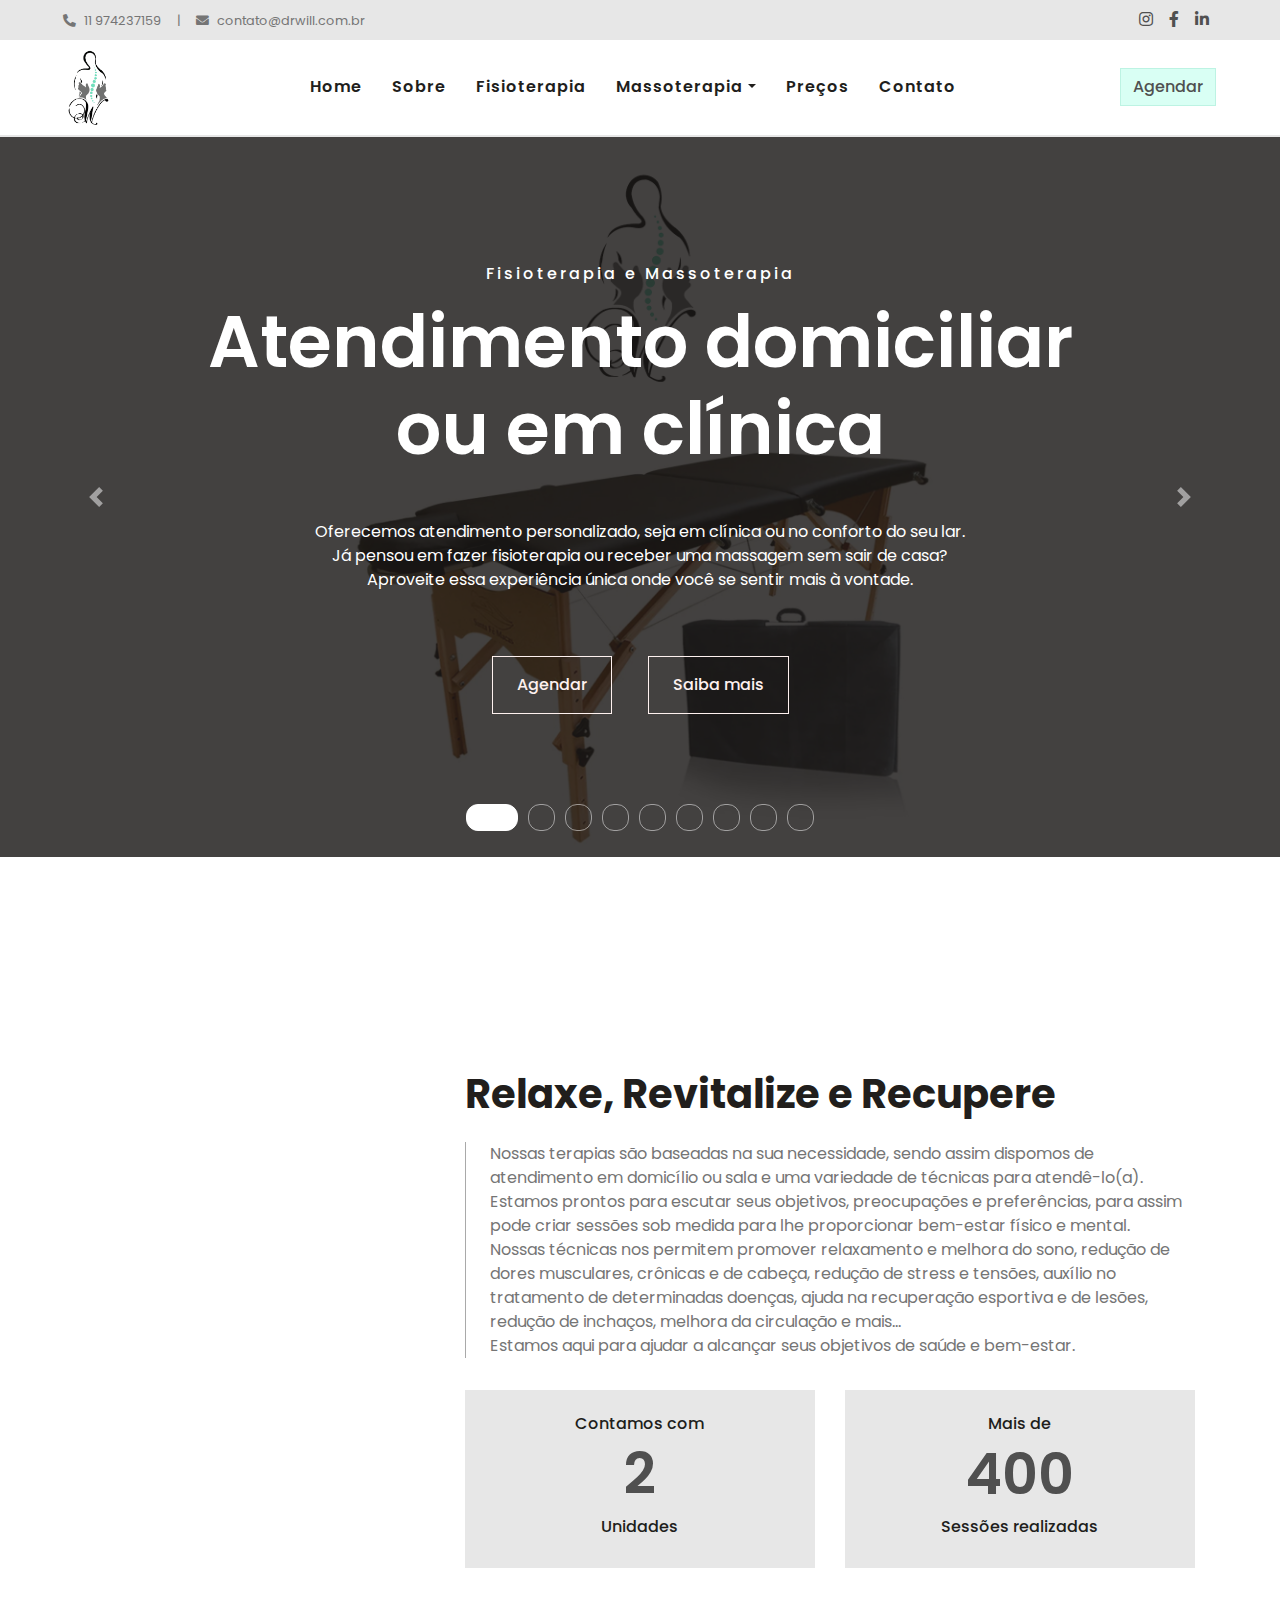
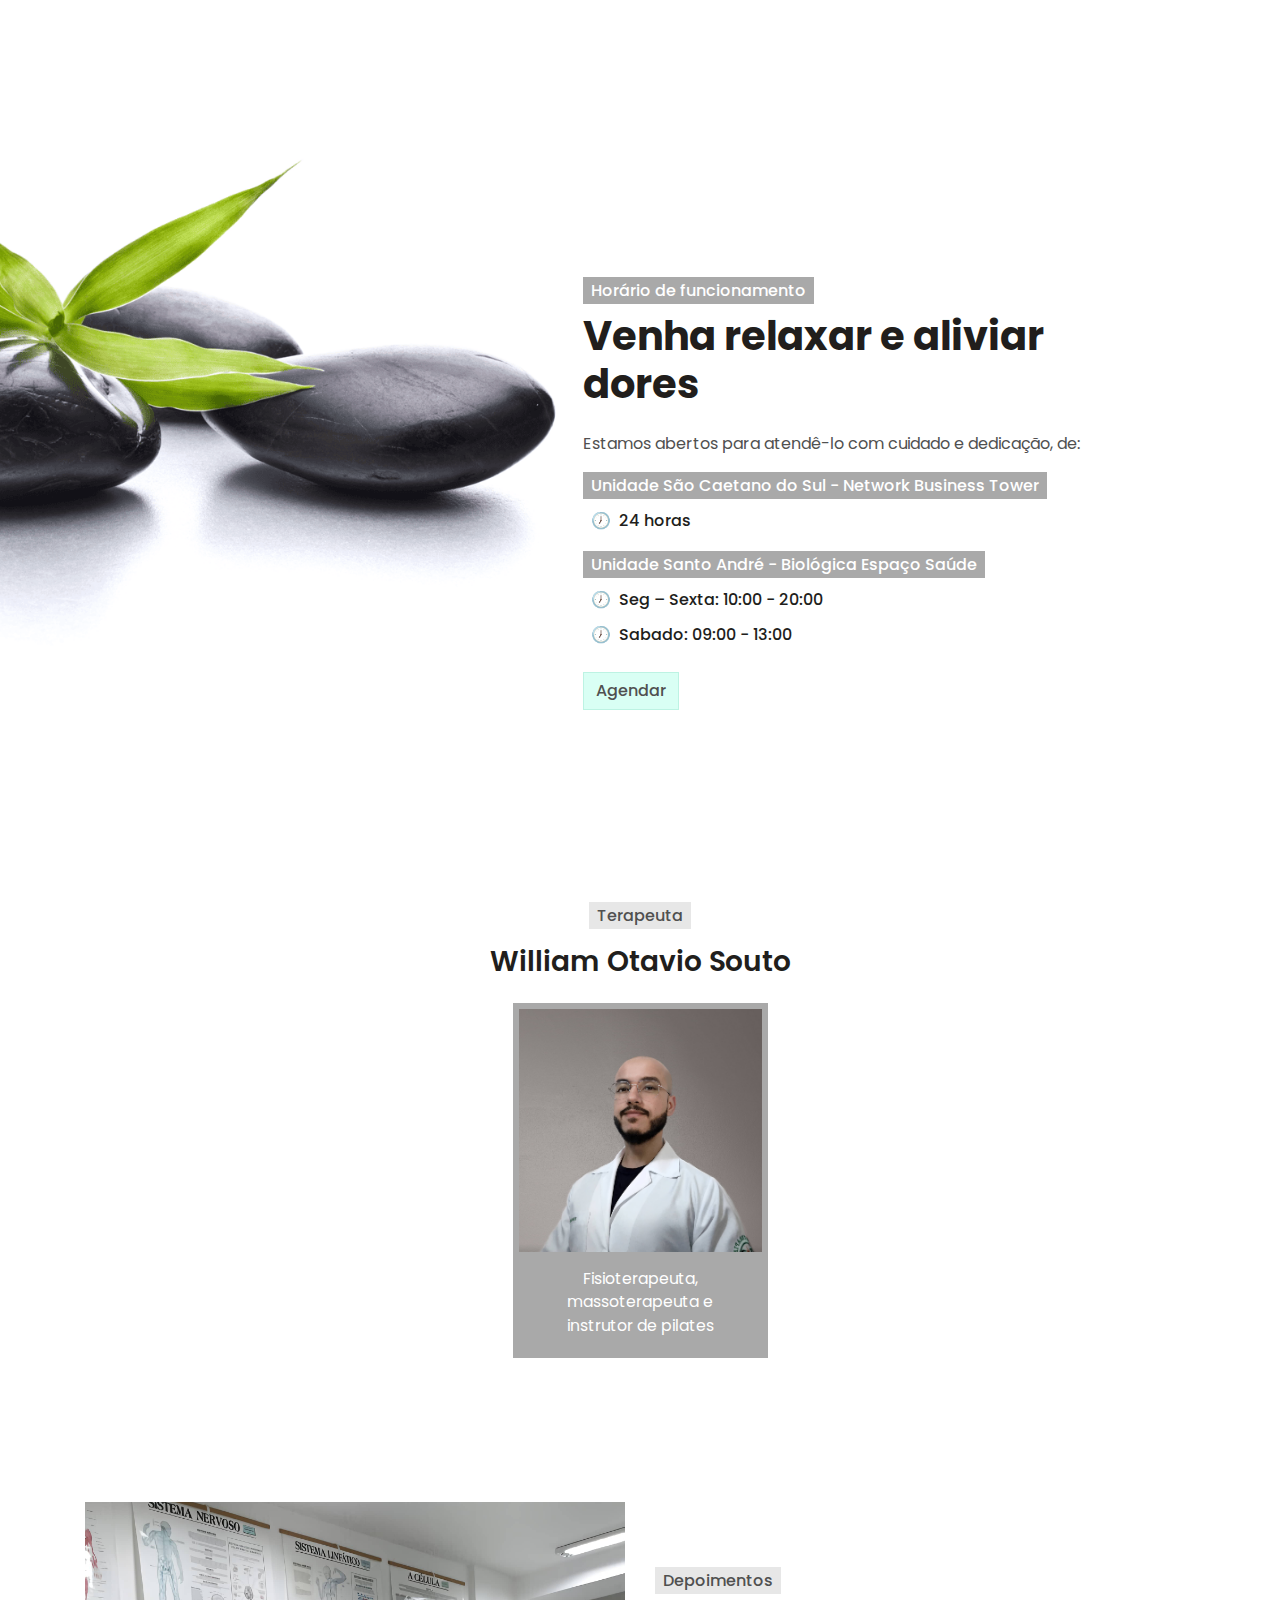
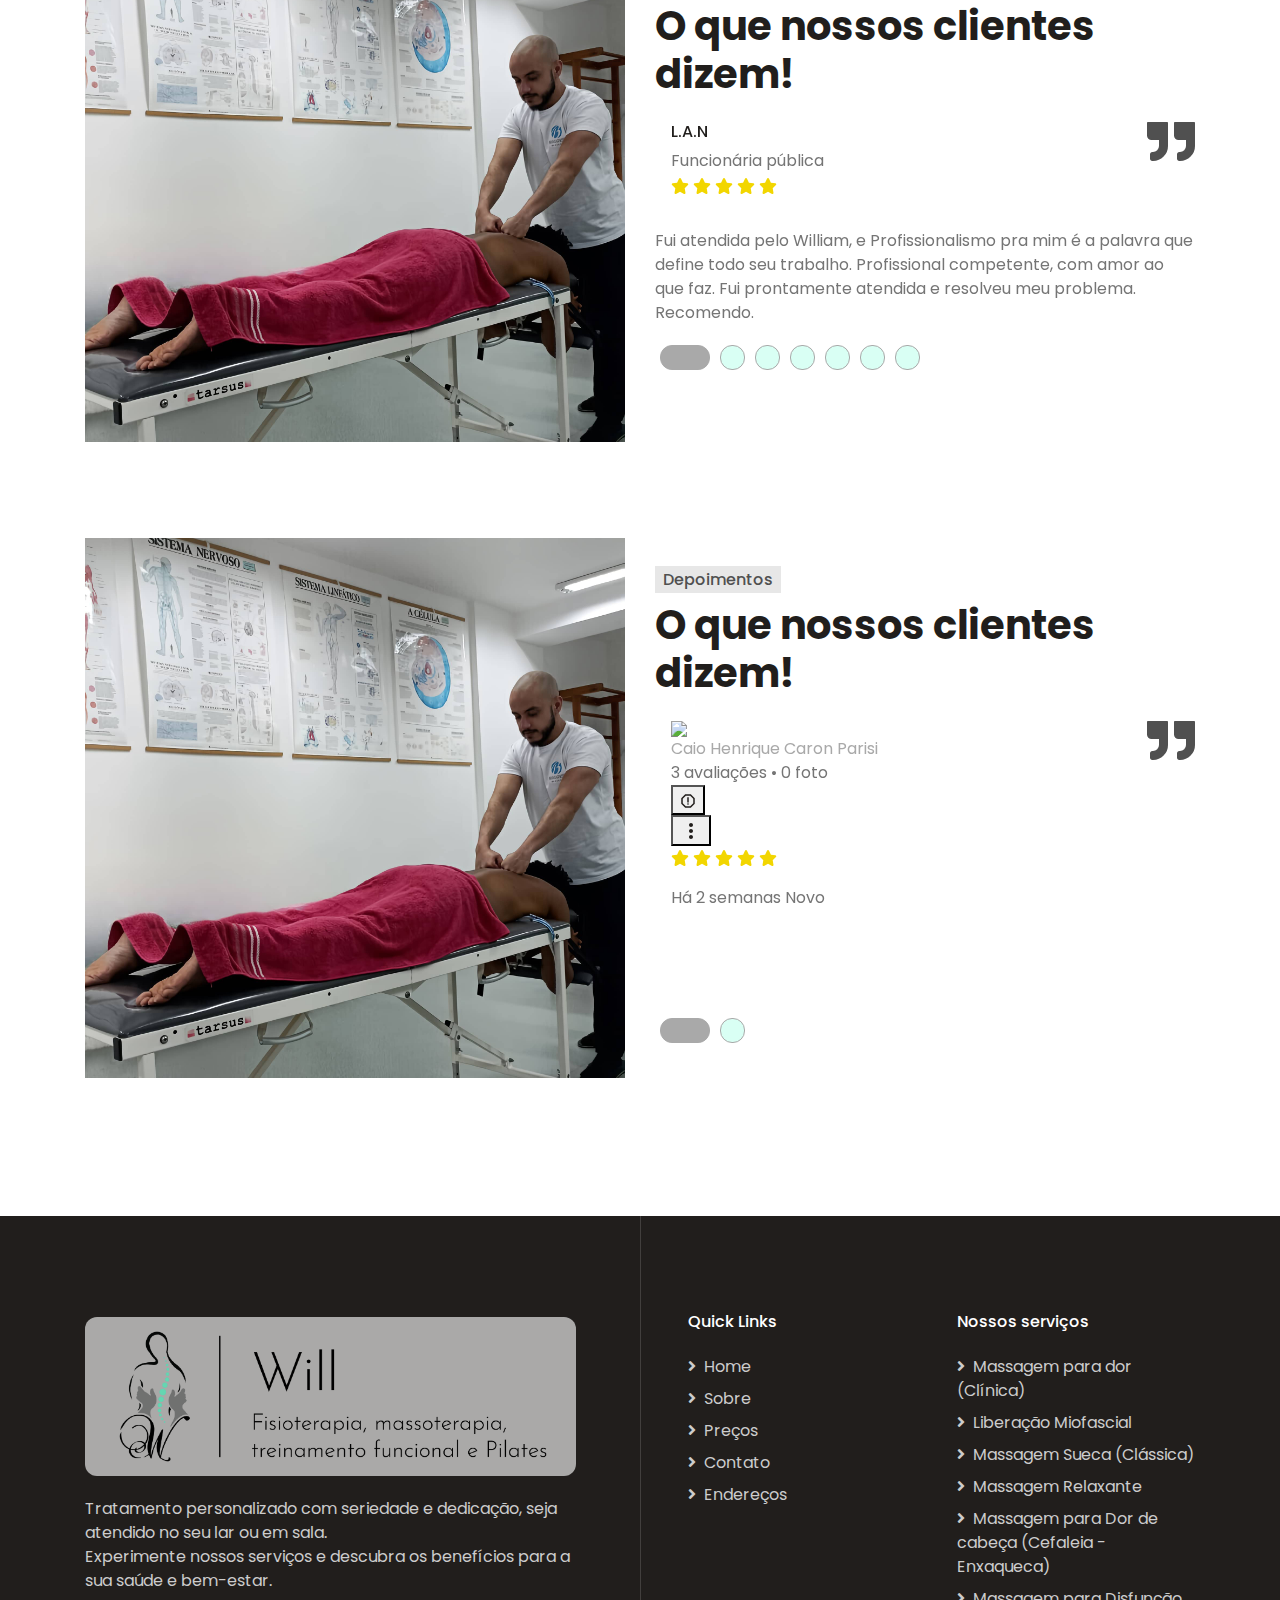
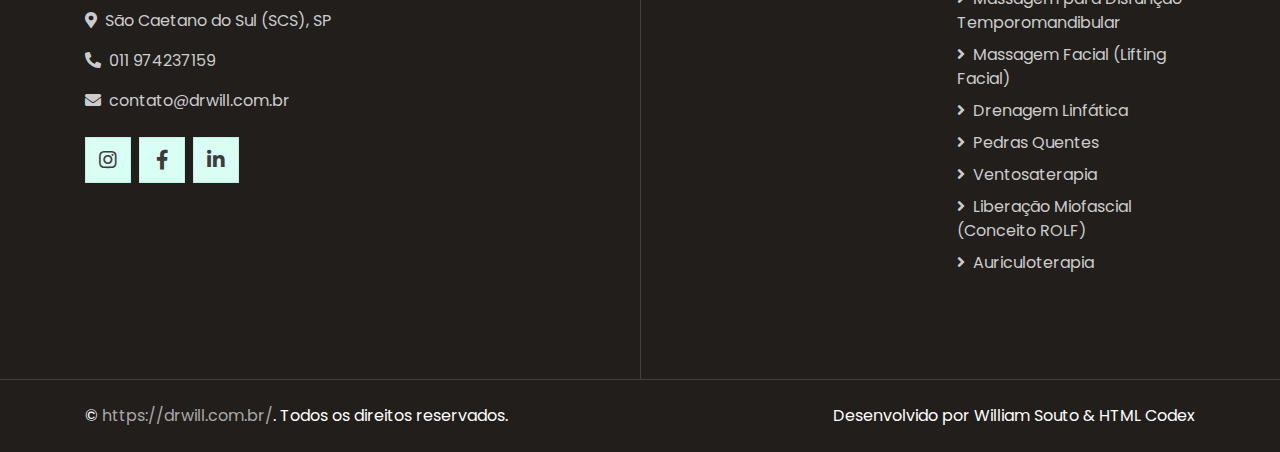
==== commit 49520a1a: "1" ====
--- a/index.html
+++ b/index.html
@@ -780,6 +780,8 @@
                         </div>
                         
                         <div class="position-relative">
+                            
+                            
                             <i class="fa fa-3x fa-quote-right text-primary position-absolute" style="top: -6px; right: 0;"></i>
                             <div class="d-flex align-items-center mb-3">
                                 <!---<img class="img-fluid rounded-circle" src="img/testimonial-1.jpg" style="width: 60px; height: 60px;" alt="">-->
@@ -861,6 +863,71 @@
         </div>
     </div>
     <!-- Testimonial End -->
+    
+    <div class="container-fluid">
+        <div class="container py-5">
+            <div class="row align-items-center">
+                <div class="col-lg-6 pb-5 pb-lg-0">
+                    <img class="img-fluid w-100" src="img/h3.jpg" alt="">
+                </div>
+                <div class="col-lg-6">
+                    <h6 class="d-inline-block text-primary text-uppercase bg-light py-1 px-2">Depoimentos</h6>
+                    <h1 class="mb-4">O que nossos clientes dizem!</h1>
+                    <div class="owl-carousel testimonial-carousel">
+                        <div class="position-relative">
+                            <i class="fa fa-3x fa-quote-right text-primary position-absolute" style="top: -6px; right: 0;"></i>
+                            <div class="d-flex align-items-center mb-3">
+                                <div class="ml-3">
+                                    <article class="VaHEVc" aria-label="Revisar"><div class="JHMJmf"><div aria-hidden="true" class="PidtNe"><img class="ooGZkf" src="https://lh3.googleusercontent.com/a-/ALV-UjUE4fnmqEdLxffTIzDvJjSPnBXc-H57slkz0cy1nxFxwD3T7Mxwjg=s36-c-rp-mo-br100" data-iml="2604.1999999999534"></div></div><div class="noyJyc"><div class="rHQsDe"><div><div class="N0c6q JhRJje"><a href="https://www.google.com/maps/contrib/101650610150076070813/reviews?hl=pt-BR" class="PskQHd jEgW2b" target="_blank" rel="noopener" jsname="xs1xe" aria-label="Link para o perfil do avaliador (abre em uma nova janela)">Caio Henrique Caron Parisi</a></div><div class="PROnRd vq72z">3 avaliações • 0 foto</div></div></div><div class="KuKPRc" jsaction="FzgWvd:JBCoP(uzCQXd)" jscontroller="cPiwqb" data-listing-id="8889496094447682373" data-share-review-url="https://www.google.com/maps/reviews/data=!4m8!14m7!1m6!2m5!1sChdDSUhNMG9nS0VJQ0FnSURfMjhxajJ3RRAB!2m1!1s0x0:0x6f359f097e5d7f66!3m1!1s2@1:CIHM0ogKEICAgID_28qj2wE%7CCgwIj7ndvAYQiLaPnQI%7C?hl=pt-BR" data-enable-share-review-button="false" data-review-id="ChdDSUhNMG9nS0VJQ0FnSURfMjhxajJ3RRAB"><div class="FkJOzc lgfhc X75R4"><div jsaction="JIbuQc:SYgw3b(JpfkMd)"><button class="VfPpkd-Bz112c-LgbsSe yHy1rc eT1oJ mN1ivc sJoZk" jscontroller="soHxf" jsaction="click:cOuCgd; mousedown:UX7yZ; mouseup:lbsD7e; mouseenter:tfO1Yc; mouseleave:JywGue; touchstart:p6p2H; touchmove:FwuNnf; touchend:yfqBxc; touchcancel:JMtRjd; focus:AHmuwe; blur:O22p3e; contextmenu:mg9Pef;mlnRJb:fLiPzd" jsname="JpfkMd" data-disable-idom="true" aria-label="Denunciar comentário" jslog="203598; 1:WyI4ODg5NDk2MDk0NDQ3NjgyMzczIl0=; track:click" title="Denunciar comentário"><div jsname="s3Eaab" class="VfPpkd-Bz112c-Jh9lGc"></div><div class="VfPpkd-Bz112c-J1Ukfc-LhBDec"></div><span class="notranslate VfPpkd-kBDsod coMmS" aria-hidden="true"><svg focusable="false" width="18" height="18" viewBox="0 0 24 24" class=" NMm5M"><path d="M15.73 3H8.27L3 8.27v7.46L8.27 21h7.46L21 15.73V8.27L15.73 3zM19 14.9L14.9 19H9.1L5 14.9V9.1L9.1 5h5.8L19 9.1v5.8z"></path><path d="M11 7h2v7h-2z"></path><circle cx="12" cy="16" r="1"></circle></svg></span></button></div></div><div jsaction="dcnbp:CQKRvf;FzgWvd:zgh9oe"><div jsaction="JIbuQc:aj0Jcf(WjL7X); keydown:uYT2Vb(WjL7X);xDliB:oNPcuf;SM8mFd:li9Srb;iFFCZc:NSsOUb;Rld2oe:NSsOUb" jsshadow="" class="VfPpkd-xl07Ob-XxIAqe-OWXEXe-oYxtQd IyaMSc" jscontroller="wg1P6b" jsname="tIatce" data-disable-idom="true" data-is-menu-dynamic="true"><div jsname="WjL7X" jsslot=""><button class="VfPpkd-Bz112c-LgbsSe yHy1rc eT1oJ mN1ivc sJoZk" jscontroller="soHxf" jsaction="click:cOuCgd; mousedown:UX7yZ; mouseup:lbsD7e; mouseenter:tfO1Yc; mouseleave:JywGue; touchstart:p6p2H; touchmove:FwuNnf; touchend:yfqBxc; touchcancel:JMtRjd; focus:AHmuwe; blur:O22p3e; contextmenu:mg9Pef;mlnRJb:fLiPzd" data-disable-idom="true" aria-label="Itens adicionais" aria-expanded="false" aria-haspopup="menu"><div jsname="s3Eaab" class="VfPpkd-Bz112c-Jh9lGc"></div><div class="VfPpkd-Bz112c-J1Ukfc-LhBDec"></div><span class="notranslate VfPpkd-kBDsod" aria-hidden="true"><svg focusable="false" width="24" height="24" viewBox="0 0 24 24" class=" NMm5M"><path d="M12 8c1.1 0 2-.9 2-2s-.9-2-2-2-2 .9-2 2 .9 2 2 2zm0 2c-1.1 0-2 .9-2 2s.9 2 2 2 2-.9 2-2-.9-2-2-2zm0 6c-1.1 0-2 .9-2 2s.9 2 2 2 2-.9 2-2-.9-2-2-2z"></path></svg></span></button></div><div jsname="U0exHf" jsslot=""></div></div></div></div><span id="TBiyHc"><div class="dGCoId gyKkFe vq72z"><p> <svg class="goldstar" xmlns="http://www.w3.org/2000/svg" height="1em" viewBox="0 0 576 512"><!--! Font Awesome Free 6.4.0 by @fontawesome - https://fontawesome.com License - https://fontawesome.com/license (Commercial License) Copyright 2023 Fonticons, Inc. --><path d="M316.9 18C311.6 7 300.4 0 288.1 0s-23.4 7-28.8 18L195 150.3 51.4 171.5c-12 1.8-22 10.2-25.7 21.7s-.7 24.2 7.9 32.7L137.8 329 113.2 474.7c-2 12 3 24.2 12.9 31.3s23 8 33.8 2.3l128.3-68.5 128.3 68.5c10.8 5.7 23.9 4.9 33.8-2.3s14.9-19.3 12.9-31.3L438.5 329 542.7 225.9c8.6-8.5 11.7-21.2 7.9-32.7s-13.7-19.9-25.7-21.7L381.2 150.3 316.9 18z"></path></svg>
+                                <svg class="goldstar" xmlns="http://www.w3.org/2000/svg" height="1em" viewBox="0 0 576 512"><!--! Font Awesome Free 6.4.0 by @fontawesome - https://fontawesome.com License - https://fontawesome.com/license (Commercial License) Copyright 2023 Fonticons, Inc. --><path d="M316.9 18C311.6 7 300.4 0 288.1 0s-23.4 7-28.8 18L195 150.3 51.4 171.5c-12 1.8-22 10.2-25.7 21.7s-.7 24.2 7.9 32.7L137.8 329 113.2 474.7c-2 12 3 24.2 12.9 31.3s23 8 33.8 2.3l128.3-68.5 128.3 68.5c10.8 5.7 23.9 4.9 33.8-2.3s14.9-19.3 12.9-31.3L438.5 329 542.7 225.9c8.6-8.5 11.7-21.2 7.9-32.7s-13.7-19.9-25.7-21.7L381.2 150.3 316.9 18z"></path></svg>
+                                <svg class="goldstar" xmlns="http://www.w3.org/2000/svg" height="1em" viewBox="0 0 576 512"><!--! Font Awesome Free 6.4.0 by @fontawesome - https://fontawesome.com License - https://fontawesome.com/license (Commercial License) Copyright 2023 Fonticons, Inc. --><path d="M316.9 18C311.6 7 300.4 0 288.1 0s-23.4 7-28.8 18L195 150.3 51.4 171.5c-12 1.8-22 10.2-25.7 21.7s-.7 24.2 7.9 32.7L137.8 329 113.2 474.7c-2 12 3 24.2 12.9 31.3s23 8 33.8 2.3l128.3-68.5 128.3 68.5c10.8 5.7 23.9 4.9 33.8-2.3s14.9-19.3 12.9-31.3L438.5 329 542.7 225.9c8.6-8.5 11.7-21.2 7.9-32.7s-13.7-19.9-25.7-21.7L381.2 150.3 316.9 18z"></path></svg>
+                                <svg class="goldstar" xmlns="http://www.w3.org/2000/svg" height="1em" viewBox="0 0 576 512"><!--! Font Awesome Free 6.4.0 by @fontawesome - https://fontawesome.com License - https://fontawesome.com/license (Commercial License) Copyright 2023 Fonticons, Inc. --><path d="M316.9 18C311.6 7 300.4 0 288.1 0s-23.4 7-28.8 18L195 150.3 51.4 171.5c-12 1.8-22 10.2-25.7 21.7s-.7 24.2 7.9 32.7L137.8 329 113.2 474.7c-2 12 3 24.2 12.9 31.3s23 8 33.8 2.3l128.3-68.5 128.3 68.5c10.8 5.7 23.9 4.9 33.8-2.3s14.9-19.3 12.9-31.3L438.5 329 542.7 225.9c8.6-8.5 11.7-21.2 7.9-32.7s-13.7-19.9-25.7-21.7L381.2 150.3 316.9 18z"></path></svg>
+                                <svg class="goldstar" xmlns="http://www.w3.org/2000/svg" height="1em" viewBox="0 0 576 512"><!--! Font Awesome Free 6.4.0 by @fontawesome - https://fontawesome.com License - https://fontawesome.com/license (Commercial License) Copyright 2023 Fonticons, Inc. --><path d="M316.9 18C311.6 7 300.4 0 288.1 0s-23.4 7-28.8 18L195 150.3 51.4 171.5c-12 1.8-22 10.2-25.7 21.7s-.7 24.2 7.9 32.7L137.8 329 113.2 474.7c-2 12 3 24.2 12.9 31.3s23 8 33.8 2.3l128.3-68.5 128.3 68.5c10.8 5.7 23.9 4.9 33.8-2.3s14.9-19.3 12.9-31.3L438.5 329 542.7 225.9c8.6-8.5 11.7-21.2 7.9-32.7s-13.7-19.9-25.7-21.7L381.2 150.3 316.9 18z"></path></svg></p> <span class="KEfuhb"> Há 2 semanas</span> <span class="VBzcrb PROnRd JhRJje">Novo</span></div><span></span><div class="gyKkFe JhRJje Fv38Af"></div></span><div jscontroller="AZtSy"></div><div class="PROnRd vq72z Fv38Af"></div></div></article>
+                                    
+                                    
+                                     
+                                </div>
+                            
+                            
+                            
+                            
+                            
+                            </div>
+                        </div>
+                        
+                        
+                        
+                        
+                         <div class="position-relative">
+                            <i class="fa fa-3x fa-quote-right text-primary position-absolute" style="top: -6px; right: 0;"></i>
+                            <div class="d-flex align-items-center mb-3">
+                                <div class="ml-3">
+                                   
+                                    
+                                    <article class="VaHEVc" aria-label="Revisar"><div class="JHMJmf"><div aria-hidden="true" class="PidtNe"><img class="ooGZkf" src="https://lh3.googleusercontent.com/a-/ALV-UjVkEKbJennbF90XaOQ776EGycVBIdLHBe0vWLLLpF8xhSUJmXCs_Q=s36-c-rp-mo-ba2-br100" data-iml="2633.5999999999767"></div></div><div class="noyJyc"><div class="rHQsDe"><div><div class="N0c6q JhRJje"><a href="https://www.google.com/maps/contrib/105104711163378158730/reviews?hl=pt-BR" class="PskQHd jEgW2b" target="_blank" rel="noopener" jsname="xs1xe" aria-label="Link para o perfil do avaliador (abre em uma nova janela)">Paulo César Marciano</a></div><div class="PROnRd vq72z">Local Guide • 6 avaliações • 0 foto</div></div></div><div class="KuKPRc" jsaction="FzgWvd:JBCoP(uzCQXd)" jscontroller="cPiwqb" data-listing-id="8889496094447682373" data-share-review-url="https://www.google.com/maps/reviews/data=!4m8!14m7!1m6!2m5!1sChZDSUhNMG9nS0VJQ0FnSURfX29icmJBEAE!2m1!1s0x0:0x6f359f097e5d7f66!3m1!1s2@1:CIHM0ogKEICAgID__obrbA%7CCgwIr-XOvAYQ8JP-zQM%7C?hl=pt-BR" data-enable-share-review-button="false" data-review-id="ChZDSUhNMG9nS0VJQ0FnSURfX29icmJBEAE"><div class="FkJOzc lgfhc X75R4"><div jsaction="JIbuQc:SYgw3b(JpfkMd)"><button class="VfPpkd-Bz112c-LgbsSe yHy1rc eT1oJ mN1ivc sJoZk" jscontroller="soHxf" jsaction="click:cOuCgd; mousedown:UX7yZ; mouseup:lbsD7e; mouseenter:tfO1Yc; mouseleave:JywGue; touchstart:p6p2H; touchmove:FwuNnf; touchend:yfqBxc; touchcancel:JMtRjd; focus:AHmuwe; blur:O22p3e; contextmenu:mg9Pef;mlnRJb:fLiPzd" jsname="JpfkMd" data-disable-idom="true" aria-label="Denunciar comentário" jslog="203598; 1:WyI4ODg5NDk2MDk0NDQ3NjgyMzczIl0=; track:click" title="Denunciar comentário"><div jsname="s3Eaab" class="VfPpkd-Bz112c-Jh9lGc"></div><div class="VfPpkd-Bz112c-J1Ukfc-LhBDec"></div><span class="notranslate VfPpkd-kBDsod coMmS" aria-hidden="true"><svg focusable="false" width="18" height="18" viewBox="0 0 24 24" class=" NMm5M"><path d="M15.73 3H8.27L3 8.27v7.46L8.27 21h7.46L21 15.73V8.27L15.73 3zM19 14.9L14.9 19H9.1L5 14.9V9.1L9.1 5h5.8L19 9.1v5.8z"></path><path d="M11 7h2v7h-2z"></path><circle cx="12" cy="16" r="1"></circle></svg></span></button></div></div><div jsaction="dcnbp:CQKRvf;FzgWvd:zgh9oe"><div jsaction="JIbuQc:aj0Jcf(WjL7X); keydown:uYT2Vb(WjL7X);xDliB:oNPcuf;SM8mFd:li9Srb;iFFCZc:NSsOUb;Rld2oe:NSsOUb" jsshadow="" class="VfPpkd-xl07Ob-XxIAqe-OWXEXe-oYxtQd IyaMSc" jscontroller="wg1P6b" jsname="tIatce" data-disable-idom="true" data-is-menu-dynamic="true"><div jsname="WjL7X" jsslot=""><button class="VfPpkd-Bz112c-LgbsSe yHy1rc eT1oJ mN1ivc sJoZk" jscontroller="soHxf" jsaction="click:cOuCgd; mousedown:UX7yZ; mouseup:lbsD7e; mouseenter:tfO1Yc; mouseleave:JywGue; touchstart:p6p2H; touchmove:FwuNnf; touchend:yfqBxc; touchcancel:JMtRjd; focus:AHmuwe; blur:O22p3e; contextmenu:mg9Pef;mlnRJb:fLiPzd" data-disable-idom="true" aria-label="Itens adicionais" aria-expanded="false" aria-haspopup="menu"><div jsname="s3Eaab" class="VfPpkd-Bz112c-Jh9lGc"></div><div class="VfPpkd-Bz112c-J1Ukfc-LhBDec"></div><span class="notranslate VfPpkd-kBDsod" aria-hidden="true"><svg focusable="false" width="24" height="24" viewBox="0 0 24 24" class=" NMm5M"><path d="M12 8c1.1 0 2-.9 2-2s-.9-2-2-2-2 .9-2 2 .9 2 2 2zm0 2c-1.1 0-2 .9-2 2s.9 2 2 2 2-.9 2-2-.9-2-2-2zm0 6c-1.1 0-2 .9-2 2s.9 2 2 2 2-.9 2-2-.9-2-2-2z"></path></svg></span></button></div><div jsname="U0exHf" jsslot=""></div></div></div></div><span id="TBiyHc"><div class="dGCoId gyKkFe vq72z"><p> <svg class="goldstar" xmlns="http://www.w3.org/2000/svg" height="1em" viewBox="0 0 576 512"><!--! Font Awesome Free 6.4.0 by @fontawesome - https://fontawesome.com License - https://fontawesome.com/license (Commercial License) Copyright 2023 Fonticons, Inc. --><path d="M316.9 18C311.6 7 300.4 0 288.1 0s-23.4 7-28.8 18L195 150.3 51.4 171.5c-12 1.8-22 10.2-25.7 21.7s-.7 24.2 7.9 32.7L137.8 329 113.2 474.7c-2 12 3 24.2 12.9 31.3s23 8 33.8 2.3l128.3-68.5 128.3 68.5c10.8 5.7 23.9 4.9 33.8-2.3s14.9-19.3 12.9-31.3L438.5 329 542.7 225.9c8.6-8.5 11.7-21.2 7.9-32.7s-13.7-19.9-25.7-21.7L381.2 150.3 316.9 18z"></path></svg>
+                                <svg class="goldstar" xmlns="http://www.w3.org/2000/svg" height="1em" viewBox="0 0 576 512"><!--! Font Awesome Free 6.4.0 by @fontawesome - https://fontawesome.com License - https://fontawesome.com/license (Commercial License) Copyright 2023 Fonticons, Inc. --><path d="M316.9 18C311.6 7 300.4 0 288.1 0s-23.4 7-28.8 18L195 150.3 51.4 171.5c-12 1.8-22 10.2-25.7 21.7s-.7 24.2 7.9 32.7L137.8 329 113.2 474.7c-2 12 3 24.2 12.9 31.3s23 8 33.8 2.3l128.3-68.5 128.3 68.5c10.8 5.7 23.9 4.9 33.8-2.3s14.9-19.3 12.9-31.3L438.5 329 542.7 225.9c8.6-8.5 11.7-21.2 7.9-32.7s-13.7-19.9-25.7-21.7L381.2 150.3 316.9 18z"></path></svg>
+                                <svg class="goldstar" xmlns="http://www.w3.org/2000/svg" height="1em" viewBox="0 0 576 512"><!--! Font Awesome Free 6.4.0 by @fontawesome - https://fontawesome.com License - https://fontawesome.com/license (Commercial License) Copyright 2023 Fonticons, Inc. --><path d="M316.9 18C311.6 7 300.4 0 288.1 0s-23.4 7-28.8 18L195 150.3 51.4 171.5c-12 1.8-22 10.2-25.7 21.7s-.7 24.2 7.9 32.7L137.8 329 113.2 474.7c-2 12 3 24.2 12.9 31.3s23 8 33.8 2.3l128.3-68.5 128.3 68.5c10.8 5.7 23.9 4.9 33.8-2.3s14.9-19.3 12.9-31.3L438.5 329 542.7 225.9c8.6-8.5 11.7-21.2 7.9-32.7s-13.7-19.9-25.7-21.7L381.2 150.3 316.9 18z"></path></svg>
+                                <svg class="goldstar" xmlns="http://www.w3.org/2000/svg" height="1em" viewBox="0 0 576 512"><!--! Font Awesome Free 6.4.0 by @fontawesome - https://fontawesome.com License - https://fontawesome.com/license (Commercial License) Copyright 2023 Fonticons, Inc. --><path d="M316.9 18C311.6 7 300.4 0 288.1 0s-23.4 7-28.8 18L195 150.3 51.4 171.5c-12 1.8-22 10.2-25.7 21.7s-.7 24.2 7.9 32.7L137.8 329 113.2 474.7c-2 12 3 24.2 12.9 31.3s23 8 33.8 2.3l128.3-68.5 128.3 68.5c10.8 5.7 23.9 4.9 33.8-2.3s14.9-19.3 12.9-31.3L438.5 329 542.7 225.9c8.6-8.5 11.7-21.2 7.9-32.7s-13.7-19.9-25.7-21.7L381.2 150.3 316.9 18z"></path></svg>
+                                <svg class="goldstar" xmlns="http://www.w3.org/2000/svg" height="1em" viewBox="0 0 576 512"><!--! Font Awesome Free 6.4.0 by @fontawesome - https://fontawesome.com License - https://fontawesome.com/license (Commercial License) Copyright 2023 Fonticons, Inc. --><path d="M316.9 18C311.6 7 300.4 0 288.1 0s-23.4 7-28.8 18L195 150.3 51.4 171.5c-12 1.8-22 10.2-25.7 21.7s-.7 24.2 7.9 32.7L137.8 329 113.2 474.7c-2 12 3 24.2 12.9 31.3s23 8 33.8 2.3l128.3-68.5 128.3 68.5c10.8 5.7 23.9 4.9 33.8-2.3s14.9-19.3 12.9-31.3L438.5 329 542.7 225.9c8.6-8.5 11.7-21.2 7.9-32.7s-13.7-19.9-25.7-21.7L381.2 150.3 316.9 18z"></path></svg></p> <span class="KEfuhb"> Há 2 semanas</span> <span class="VBzcrb PROnRd JhRJje">Novo</span></div><span></span><div class="gyKkFe JhRJje Fv38Af">Atendimento personalizado e único. O Wil é um excelente profissional que presta um magnífico atendimento humanizado. Parabéns.</div></span><div jscontroller="AZtSy"></div><div class="PROnRd vq72z Fv38Af"></div></div></article>
+                                    
+                                    
+                                    
+                                    
+                                    
+                                    
+                                    
+                                     
+                                </div>
+                            </div>
+                        </div>
+                       
+                            </div>
+                        </div>
+                            
+                    </div>
+                </div>
+            </div>
+        
 
 
     <!-- Footer Start -->
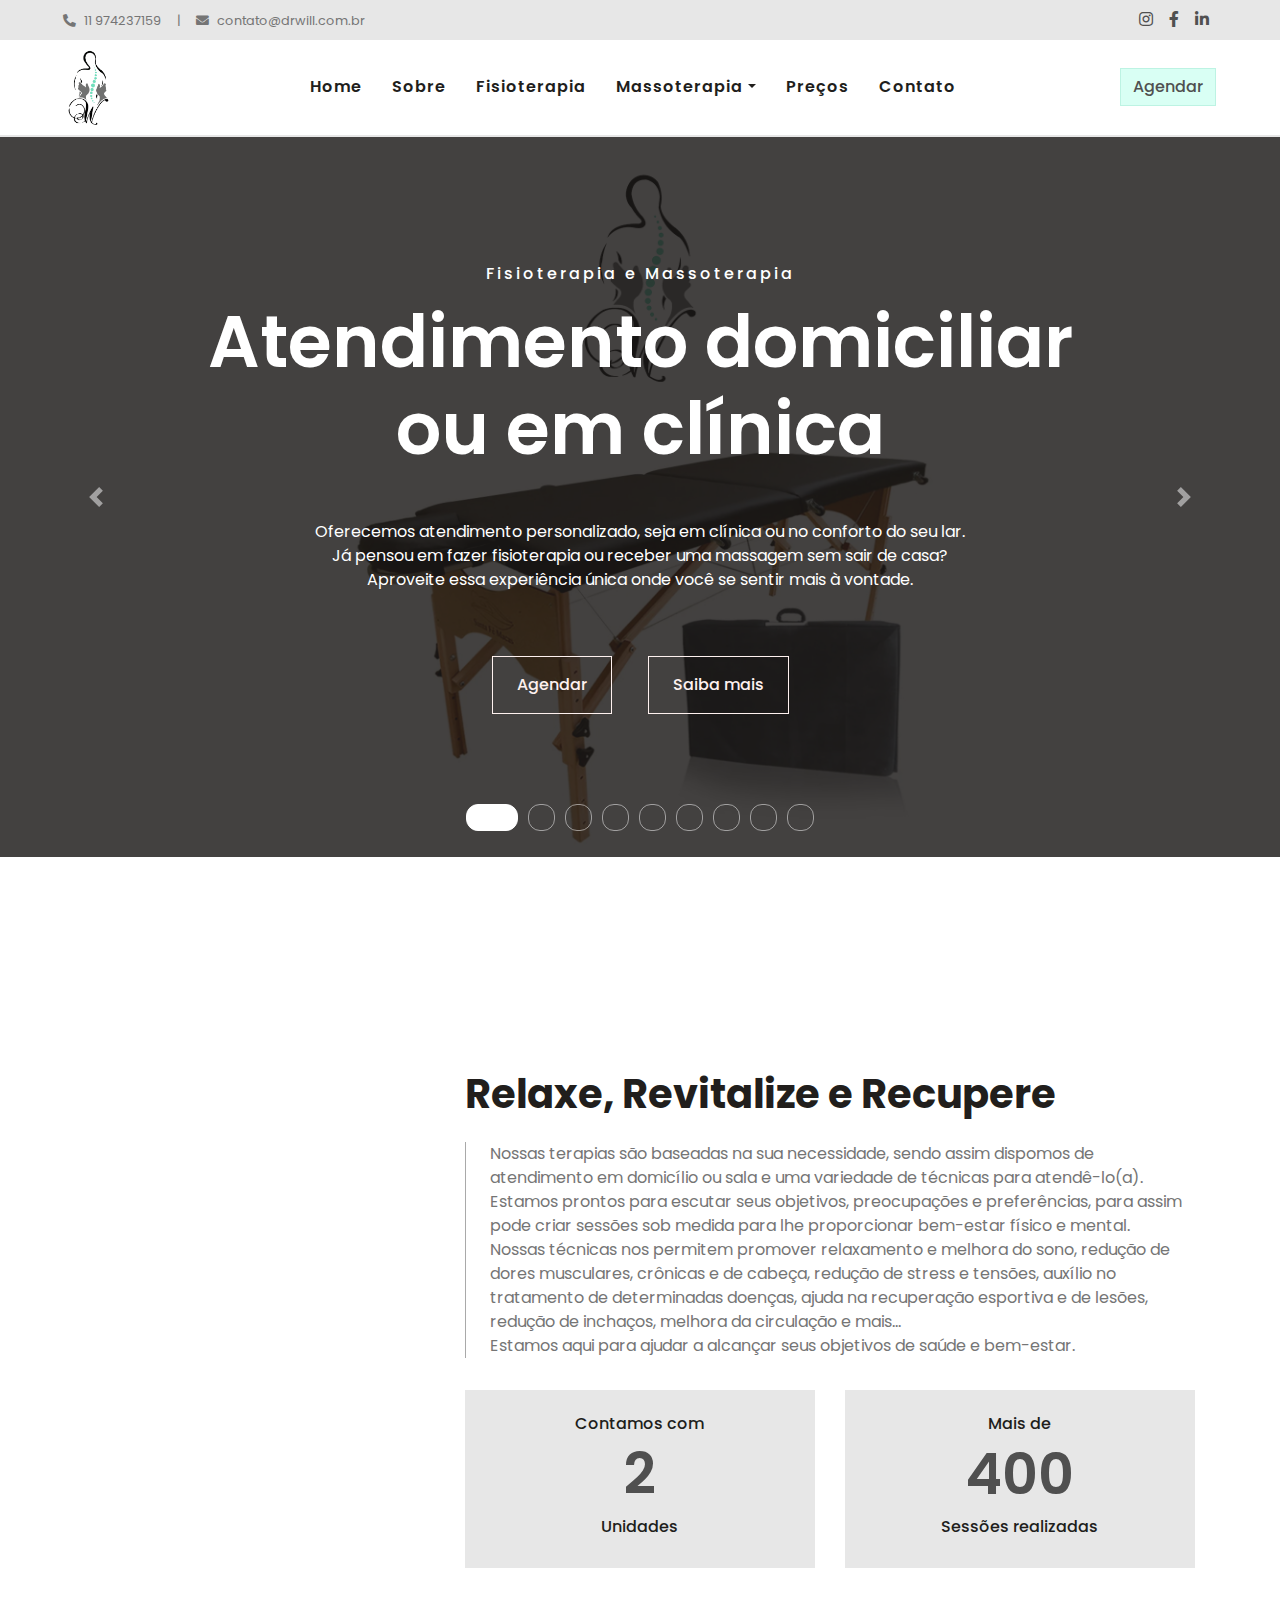
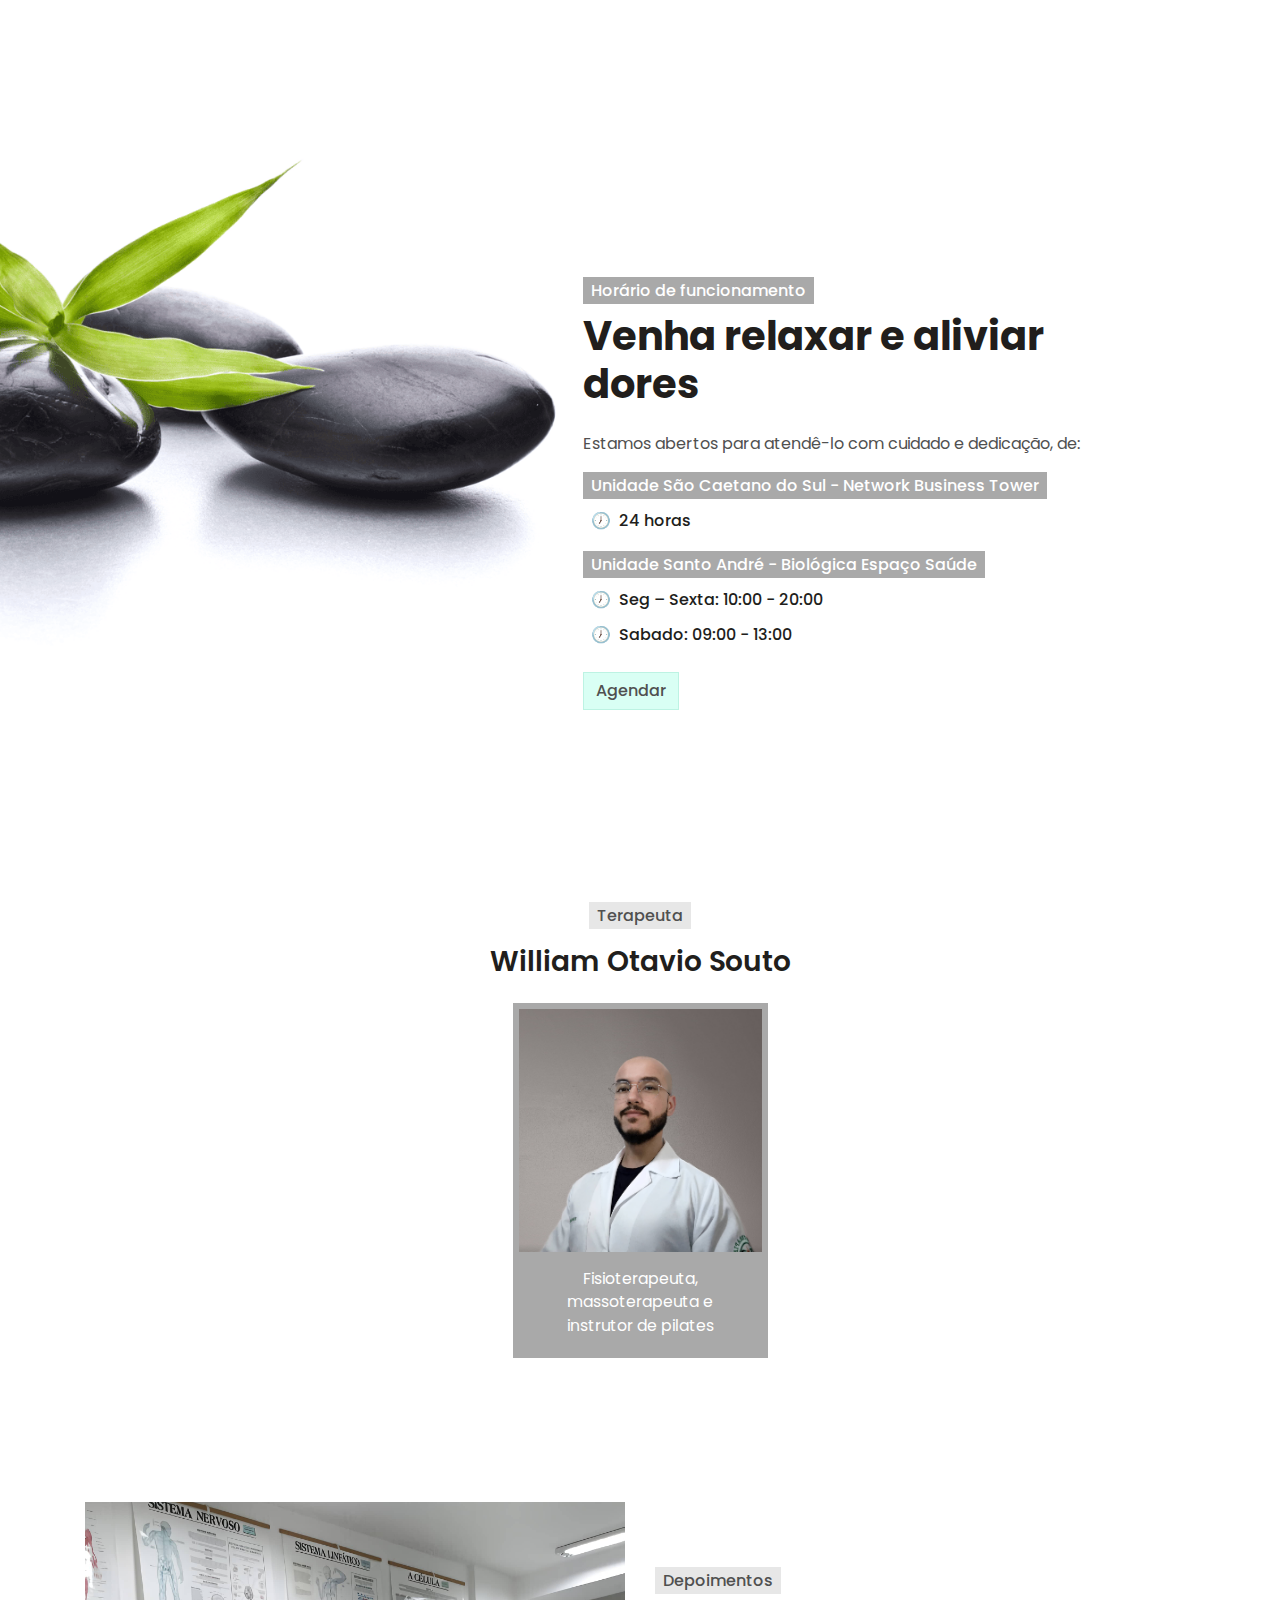
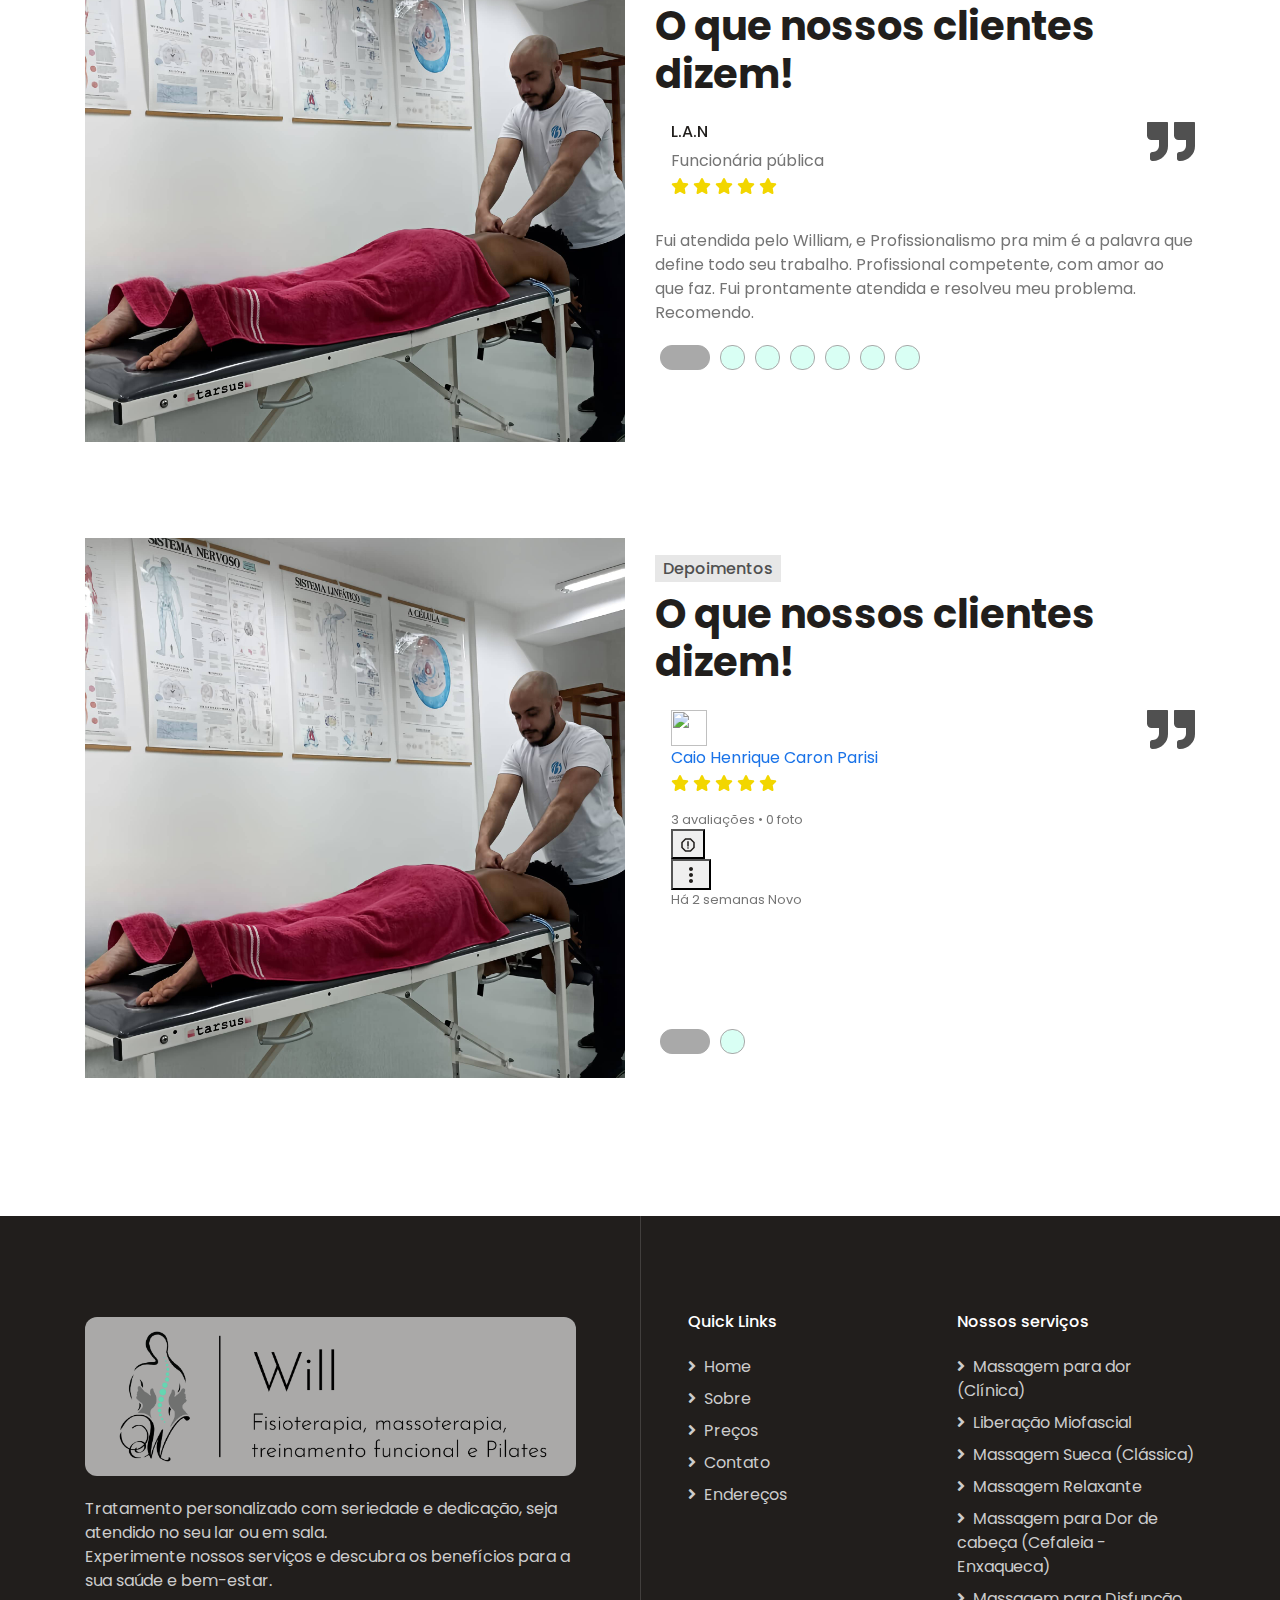
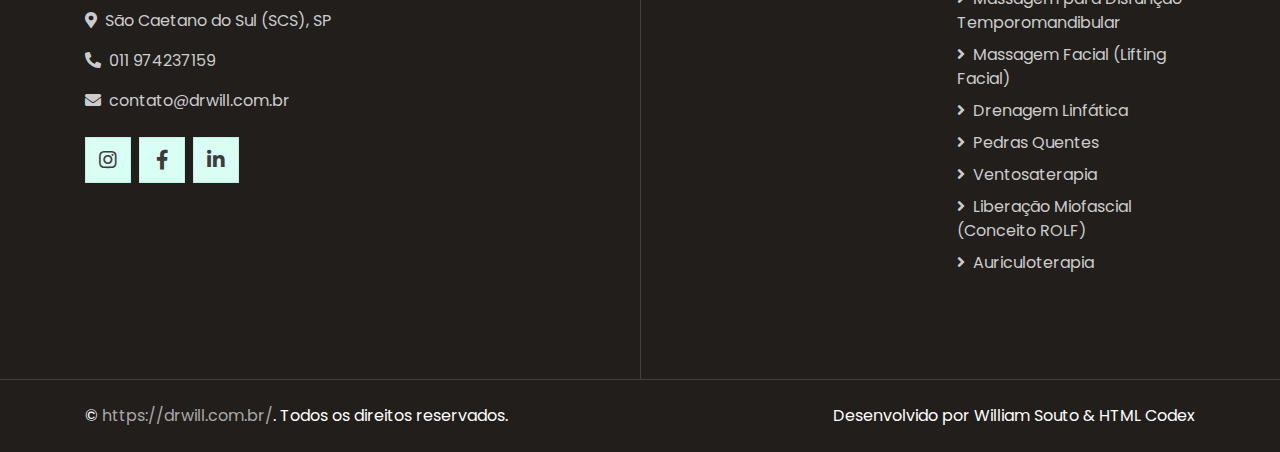
==== commit cf1747ea: "fasfa" ====
--- a/index.html
+++ b/index.html
@@ -864,7 +864,7 @@
     </div>
     <!-- Testimonial End -->
     
-    <div class="container-fluid">
+    <div class="container-fluid reviewscar">
         <div class="container py-5">
             <div class="row align-items-center">
                 <div class="col-lg-6 pb-5 pb-lg-0">
@@ -878,11 +878,11 @@
                             <i class="fa fa-3x fa-quote-right text-primary position-absolute" style="top: -6px; right: 0;"></i>
                             <div class="d-flex align-items-center mb-3">
                                 <div class="ml-3">
-                                    <article class="VaHEVc" aria-label="Revisar"><div class="JHMJmf"><div aria-hidden="true" class="PidtNe"><img class="ooGZkf" src="https://lh3.googleusercontent.com/a-/ALV-UjUE4fnmqEdLxffTIzDvJjSPnBXc-H57slkz0cy1nxFxwD3T7Mxwjg=s36-c-rp-mo-br100" data-iml="2604.1999999999534"></div></div><div class="noyJyc"><div class="rHQsDe"><div><div class="N0c6q JhRJje"><a href="https://www.google.com/maps/contrib/101650610150076070813/reviews?hl=pt-BR" class="PskQHd jEgW2b" target="_blank" rel="noopener" jsname="xs1xe" aria-label="Link para o perfil do avaliador (abre em uma nova janela)">Caio Henrique Caron Parisi</a></div><div class="PROnRd vq72z">3 avaliações • 0 foto</div></div></div><div class="KuKPRc" jsaction="FzgWvd:JBCoP(uzCQXd)" jscontroller="cPiwqb" data-listing-id="8889496094447682373" data-share-review-url="https://www.google.com/maps/reviews/data=!4m8!14m7!1m6!2m5!1sChdDSUhNMG9nS0VJQ0FnSURfMjhxajJ3RRAB!2m1!1s0x0:0x6f359f097e5d7f66!3m1!1s2@1:CIHM0ogKEICAgID_28qj2wE%7CCgwIj7ndvAYQiLaPnQI%7C?hl=pt-BR" data-enable-share-review-button="false" data-review-id="ChdDSUhNMG9nS0VJQ0FnSURfMjhxajJ3RRAB"><div class="FkJOzc lgfhc X75R4"><div jsaction="JIbuQc:SYgw3b(JpfkMd)"><button class="VfPpkd-Bz112c-LgbsSe yHy1rc eT1oJ mN1ivc sJoZk" jscontroller="soHxf" jsaction="click:cOuCgd; mousedown:UX7yZ; mouseup:lbsD7e; mouseenter:tfO1Yc; mouseleave:JywGue; touchstart:p6p2H; touchmove:FwuNnf; touchend:yfqBxc; touchcancel:JMtRjd; focus:AHmuwe; blur:O22p3e; contextmenu:mg9Pef;mlnRJb:fLiPzd" jsname="JpfkMd" data-disable-idom="true" aria-label="Denunciar comentário" jslog="203598; 1:WyI4ODg5NDk2MDk0NDQ3NjgyMzczIl0=; track:click" title="Denunciar comentário"><div jsname="s3Eaab" class="VfPpkd-Bz112c-Jh9lGc"></div><div class="VfPpkd-Bz112c-J1Ukfc-LhBDec"></div><span class="notranslate VfPpkd-kBDsod coMmS" aria-hidden="true"><svg focusable="false" width="18" height="18" viewBox="0 0 24 24" class=" NMm5M"><path d="M15.73 3H8.27L3 8.27v7.46L8.27 21h7.46L21 15.73V8.27L15.73 3zM19 14.9L14.9 19H9.1L5 14.9V9.1L9.1 5h5.8L19 9.1v5.8z"></path><path d="M11 7h2v7h-2z"></path><circle cx="12" cy="16" r="1"></circle></svg></span></button></div></div><div jsaction="dcnbp:CQKRvf;FzgWvd:zgh9oe"><div jsaction="JIbuQc:aj0Jcf(WjL7X); keydown:uYT2Vb(WjL7X);xDliB:oNPcuf;SM8mFd:li9Srb;iFFCZc:NSsOUb;Rld2oe:NSsOUb" jsshadow="" class="VfPpkd-xl07Ob-XxIAqe-OWXEXe-oYxtQd IyaMSc" jscontroller="wg1P6b" jsname="tIatce" data-disable-idom="true" data-is-menu-dynamic="true"><div jsname="WjL7X" jsslot=""><button class="VfPpkd-Bz112c-LgbsSe yHy1rc eT1oJ mN1ivc sJoZk" jscontroller="soHxf" jsaction="click:cOuCgd; mousedown:UX7yZ; mouseup:lbsD7e; mouseenter:tfO1Yc; mouseleave:JywGue; touchstart:p6p2H; touchmove:FwuNnf; touchend:yfqBxc; touchcancel:JMtRjd; focus:AHmuwe; blur:O22p3e; contextmenu:mg9Pef;mlnRJb:fLiPzd" data-disable-idom="true" aria-label="Itens adicionais" aria-expanded="false" aria-haspopup="menu"><div jsname="s3Eaab" class="VfPpkd-Bz112c-Jh9lGc"></div><div class="VfPpkd-Bz112c-J1Ukfc-LhBDec"></div><span class="notranslate VfPpkd-kBDsod" aria-hidden="true"><svg focusable="false" width="24" height="24" viewBox="0 0 24 24" class=" NMm5M"><path d="M12 8c1.1 0 2-.9 2-2s-.9-2-2-2-2 .9-2 2 .9 2 2 2zm0 2c-1.1 0-2 .9-2 2s.9 2 2 2 2-.9 2-2-.9-2-2-2zm0 6c-1.1 0-2 .9-2 2s.9 2 2 2 2-.9 2-2-.9-2-2-2z"></path></svg></span></button></div><div jsname="U0exHf" jsslot=""></div></div></div></div><span id="TBiyHc"><div class="dGCoId gyKkFe vq72z"><p> <svg class="goldstar" xmlns="http://www.w3.org/2000/svg" height="1em" viewBox="0 0 576 512"><!--! Font Awesome Free 6.4.0 by @fontawesome - https://fontawesome.com License - https://fontawesome.com/license (Commercial License) Copyright 2023 Fonticons, Inc. --><path d="M316.9 18C311.6 7 300.4 0 288.1 0s-23.4 7-28.8 18L195 150.3 51.4 171.5c-12 1.8-22 10.2-25.7 21.7s-.7 24.2 7.9 32.7L137.8 329 113.2 474.7c-2 12 3 24.2 12.9 31.3s23 8 33.8 2.3l128.3-68.5 128.3 68.5c10.8 5.7 23.9 4.9 33.8-2.3s14.9-19.3 12.9-31.3L438.5 329 542.7 225.9c8.6-8.5 11.7-21.2 7.9-32.7s-13.7-19.9-25.7-21.7L381.2 150.3 316.9 18z"></path></svg>
-                                <svg class="goldstar" xmlns="http://www.w3.org/2000/svg" height="1em" viewBox="0 0 576 512"><!--! Font Awesome Free 6.4.0 by @fontawesome - https://fontawesome.com License - https://fontawesome.com/license (Commercial License) Copyright 2023 Fonticons, Inc. --><path d="M316.9 18C311.6 7 300.4 0 288.1 0s-23.4 7-28.8 18L195 150.3 51.4 171.5c-12 1.8-22 10.2-25.7 21.7s-.7 24.2 7.9 32.7L137.8 329 113.2 474.7c-2 12 3 24.2 12.9 31.3s23 8 33.8 2.3l128.3-68.5 128.3 68.5c10.8 5.7 23.9 4.9 33.8-2.3s14.9-19.3 12.9-31.3L438.5 329 542.7 225.9c8.6-8.5 11.7-21.2 7.9-32.7s-13.7-19.9-25.7-21.7L381.2 150.3 316.9 18z"></path></svg>
-                                <svg class="goldstar" xmlns="http://www.w3.org/2000/svg" height="1em" viewBox="0 0 576 512"><!--! Font Awesome Free 6.4.0 by @fontawesome - https://fontawesome.com License - https://fontawesome.com/license (Commercial License) Copyright 2023 Fonticons, Inc. --><path d="M316.9 18C311.6 7 300.4 0 288.1 0s-23.4 7-28.8 18L195 150.3 51.4 171.5c-12 1.8-22 10.2-25.7 21.7s-.7 24.2 7.9 32.7L137.8 329 113.2 474.7c-2 12 3 24.2 12.9 31.3s23 8 33.8 2.3l128.3-68.5 128.3 68.5c10.8 5.7 23.9 4.9 33.8-2.3s14.9-19.3 12.9-31.3L438.5 329 542.7 225.9c8.6-8.5 11.7-21.2 7.9-32.7s-13.7-19.9-25.7-21.7L381.2 150.3 316.9 18z"></path></svg>
-                                <svg class="goldstar" xmlns="http://www.w3.org/2000/svg" height="1em" viewBox="0 0 576 512"><!--! Font Awesome Free 6.4.0 by @fontawesome - https://fontawesome.com License - https://fontawesome.com/license (Commercial License) Copyright 2023 Fonticons, Inc. --><path d="M316.9 18C311.6 7 300.4 0 288.1 0s-23.4 7-28.8 18L195 150.3 51.4 171.5c-12 1.8-22 10.2-25.7 21.7s-.7 24.2 7.9 32.7L137.8 329 113.2 474.7c-2 12 3 24.2 12.9 31.3s23 8 33.8 2.3l128.3-68.5 128.3 68.5c10.8 5.7 23.9 4.9 33.8-2.3s14.9-19.3 12.9-31.3L438.5 329 542.7 225.9c8.6-8.5 11.7-21.2 7.9-32.7s-13.7-19.9-25.7-21.7L381.2 150.3 316.9 18z"></path></svg>
-                                <svg class="goldstar" xmlns="http://www.w3.org/2000/svg" height="1em" viewBox="0 0 576 512"><!--! Font Awesome Free 6.4.0 by @fontawesome - https://fontawesome.com License - https://fontawesome.com/license (Commercial License) Copyright 2023 Fonticons, Inc. --><path d="M316.9 18C311.6 7 300.4 0 288.1 0s-23.4 7-28.8 18L195 150.3 51.4 171.5c-12 1.8-22 10.2-25.7 21.7s-.7 24.2 7.9 32.7L137.8 329 113.2 474.7c-2 12 3 24.2 12.9 31.3s23 8 33.8 2.3l128.3-68.5 128.3 68.5c10.8 5.7 23.9 4.9 33.8-2.3s14.9-19.3 12.9-31.3L438.5 329 542.7 225.9c8.6-8.5 11.7-21.2 7.9-32.7s-13.7-19.9-25.7-21.7L381.2 150.3 316.9 18z"></path></svg></p> <span class="KEfuhb"> Há 2 semanas</span> <span class="VBzcrb PROnRd JhRJje">Novo</span></div><span></span><div class="gyKkFe JhRJje Fv38Af"></div></span><div jscontroller="AZtSy"></div><div class="PROnRd vq72z Fv38Af"></div></div></article>
+                                    <article class="VaHEVc" aria-label="Revisar"><div class="JHMJmf"><div aria-hidden="true" class="PidtNe"><img class="ooGZkf" src="https://lh3.googleusercontent.com/a-/ALV-UjUE4fnmqEdLxffTIzDvJjSPnBXc-H57slkz0cy1nxFxwD3T7Mxwjg=s36-c-rp-mo-br100" data-iml="2604.1999999999534"></div></div><div class="noyJyc"><div class="rHQsDe"><div><div class="N0c6q JhRJje"><a href="https://www.google.com/maps/contrib/101650610150076070813/reviews?hl=pt-BR" class="PskQHd jEgW2b" target="_blank" rel="noopener" jsname="xs1xe" aria-label="Link para o perfil do avaliador (abre em uma nova janela)">Caio Henrique Caron Parisi</a><p> <svg class="goldstar" xmlns="http://www.w3.org/2000/svg" height="1em" viewBox="0 0 576 512"><!--! Font Awesome Free 6.4.0 by @fontawesome - https://fontawesome.com License - https://fontawesome.com/license (Commercial License) Copyright 2023 Fonticons, Inc. --><path d="M316.9 18C311.6 7 300.4 0 288.1 0s-23.4 7-28.8 18L195 150.3 51.4 171.5c-12 1.8-22 10.2-25.7 21.7s-.7 24.2 7.9 32.7L137.8 329 113.2 474.7c-2 12 3 24.2 12.9 31.3s23 8 33.8 2.3l128.3-68.5 128.3 68.5c10.8 5.7 23.9 4.9 33.8-2.3s14.9-19.3 12.9-31.3L438.5 329 542.7 225.9c8.6-8.5 11.7-21.2 7.9-32.7s-13.7-19.9-25.7-21.7L381.2 150.3 316.9 18z"></path></svg>
+                                <svg class="goldstar" xmlns="http://www.w3.org/2000/svg" height="1em" viewBox="0 0 576 512"><!--! Font Awesome Free 6.4.0 by @fontawesome - https://fontawesome.com License - https://fontawesome.com/license (Commercial License) Copyright 2023 Fonticons, Inc. --><path d="M316.9 18C311.6 7 300.4 0 288.1 0s-23.4 7-28.8 18L195 150.3 51.4 171.5c-12 1.8-22 10.2-25.7 21.7s-.7 24.2 7.9 32.7L137.8 329 113.2 474.7c-2 12 3 24.2 12.9 31.3s23 8 33.8 2.3l128.3-68.5 128.3 68.5c10.8 5.7 23.9 4.9 33.8-2.3s14.9-19.3 12.9-31.3L438.5 329 542.7 225.9c8.6-8.5 11.7-21.2 7.9-32.7s-13.7-19.9-25.7-21.7L381.2 150.3 316.9 18z"></path></svg>
+                                <svg class="goldstar" xmlns="http://www.w3.org/2000/svg" height="1em" viewBox="0 0 576 512"><!--! Font Awesome Free 6.4.0 by @fontawesome - https://fontawesome.com License - https://fontawesome.com/license (Commercial License) Copyright 2023 Fonticons, Inc. --><path d="M316.9 18C311.6 7 300.4 0 288.1 0s-23.4 7-28.8 18L195 150.3 51.4 171.5c-12 1.8-22 10.2-25.7 21.7s-.7 24.2 7.9 32.7L137.8 329 113.2 474.7c-2 12 3 24.2 12.9 31.3s23 8 33.8 2.3l128.3-68.5 128.3 68.5c10.8 5.7 23.9 4.9 33.8-2.3s14.9-19.3 12.9-31.3L438.5 329 542.7 225.9c8.6-8.5 11.7-21.2 7.9-32.7s-13.7-19.9-25.7-21.7L381.2 150.3 316.9 18z"></path></svg>
+                                <svg class="goldstar" xmlns="http://www.w3.org/2000/svg" height="1em" viewBox="0 0 576 512"><!--! Font Awesome Free 6.4.0 by @fontawesome - https://fontawesome.com License - https://fontawesome.com/license (Commercial License) Copyright 2023 Fonticons, Inc. --><path d="M316.9 18C311.6 7 300.4 0 288.1 0s-23.4 7-28.8 18L195 150.3 51.4 171.5c-12 1.8-22 10.2-25.7 21.7s-.7 24.2 7.9 32.7L137.8 329 113.2 474.7c-2 12 3 24.2 12.9 31.3s23 8 33.8 2.3l128.3-68.5 128.3 68.5c10.8 5.7 23.9 4.9 33.8-2.3s14.9-19.3 12.9-31.3L438.5 329 542.7 225.9c8.6-8.5 11.7-21.2 7.9-32.7s-13.7-19.9-25.7-21.7L381.2 150.3 316.9 18z"></path></svg>
+                                <svg class="goldstar" xmlns="http://www.w3.org/2000/svg" height="1em" viewBox="0 0 576 512"><!--! Font Awesome Free 6.4.0 by @fontawesome - https://fontawesome.com License - https://fontawesome.com/license (Commercial License) Copyright 2023 Fonticons, Inc. --><path d="M316.9 18C311.6 7 300.4 0 288.1 0s-23.4 7-28.8 18L195 150.3 51.4 171.5c-12 1.8-22 10.2-25.7 21.7s-.7 24.2 7.9 32.7L137.8 329 113.2 474.7c-2 12 3 24.2 12.9 31.3s23 8 33.8 2.3l128.3-68.5 128.3 68.5c10.8 5.7 23.9 4.9 33.8-2.3s14.9-19.3 12.9-31.3L438.5 329 542.7 225.9c8.6-8.5 11.7-21.2 7.9-32.7s-13.7-19.9-25.7-21.7L381.2 150.3 316.9 18z"></path></svg></p></div><div class="PROnRd vq72z">3 avaliações • 0 foto</div></div></div><div class="KuKPRc" jsaction="FzgWvd:JBCoP(uzCQXd)" jscontroller="cPiwqb" data-listing-id="8889496094447682373" data-share-review-url="https://www.google.com/maps/reviews/data=!4m8!14m7!1m6!2m5!1sChdDSUhNMG9nS0VJQ0FnSURfMjhxajJ3RRAB!2m1!1s0x0:0x6f359f097e5d7f66!3m1!1s2@1:CIHM0ogKEICAgID_28qj2wE%7CCgwIj7ndvAYQiLaPnQI%7C?hl=pt-BR" data-enable-share-review-button="false" data-review-id="ChdDSUhNMG9nS0VJQ0FnSURfMjhxajJ3RRAB"><div class="FkJOzc lgfhc X75R4"><div jsaction="JIbuQc:SYgw3b(JpfkMd)"><button class="VfPpkd-Bz112c-LgbsSe yHy1rc eT1oJ mN1ivc sJoZk" jscontroller="soHxf" jsaction="click:cOuCgd; mousedown:UX7yZ; mouseup:lbsD7e; mouseenter:tfO1Yc; mouseleave:JywGue; touchstart:p6p2H; touchmove:FwuNnf; touchend:yfqBxc; touchcancel:JMtRjd; focus:AHmuwe; blur:O22p3e; contextmenu:mg9Pef;mlnRJb:fLiPzd" jsname="JpfkMd" data-disable-idom="true" aria-label="Denunciar comentário" jslog="203598; 1:WyI4ODg5NDk2MDk0NDQ3NjgyMzczIl0=; track:click" title="Denunciar comentário"><div jsname="s3Eaab" class="VfPpkd-Bz112c-Jh9lGc"></div><div class="VfPpkd-Bz112c-J1Ukfc-LhBDec"></div><span class="notranslate VfPpkd-kBDsod coMmS" aria-hidden="true"><svg focusable="false" width="18" height="18" viewBox="0 0 24 24" class=" NMm5M"><path d="M15.73 3H8.27L3 8.27v7.46L8.27 21h7.46L21 15.73V8.27L15.73 3zM19 14.9L14.9 19H9.1L5 14.9V9.1L9.1 5h5.8L19 9.1v5.8z"></path><path d="M11 7h2v7h-2z"></path><circle cx="12" cy="16" r="1"></circle></svg></span></button></div></div><div jsaction="dcnbp:CQKRvf;FzgWvd:zgh9oe"><div jsaction="JIbuQc:aj0Jcf(WjL7X); keydown:uYT2Vb(WjL7X);xDliB:oNPcuf;SM8mFd:li9Srb;iFFCZc:NSsOUb;Rld2oe:NSsOUb" jsshadow="" class="VfPpkd-xl07Ob-XxIAqe-OWXEXe-oYxtQd IyaMSc" jscontroller="wg1P6b" jsname="tIatce" data-disable-idom="true" data-is-menu-dynamic="true"><div jsname="WjL7X" jsslot=""><button class="VfPpkd-Bz112c-LgbsSe yHy1rc eT1oJ mN1ivc sJoZk" jscontroller="soHxf" jsaction="click:cOuCgd; mousedown:UX7yZ; mouseup:lbsD7e; mouseenter:tfO1Yc; mouseleave:JywGue; touchstart:p6p2H; touchmove:FwuNnf; touchend:yfqBxc; touchcancel:JMtRjd; focus:AHmuwe; blur:O22p3e; contextmenu:mg9Pef;mlnRJb:fLiPzd" data-disable-idom="true" aria-label="Itens adicionais" aria-expanded="false" aria-haspopup="menu"><div jsname="s3Eaab" class="VfPpkd-Bz112c-Jh9lGc"></div><div class="VfPpkd-Bz112c-J1Ukfc-LhBDec"></div><span class="notranslate VfPpkd-kBDsod" aria-hidden="true"><svg focusable="false" width="24" height="24" viewBox="0 0 24 24" class=" NMm5M"><path d="M12 8c1.1 0 2-.9 2-2s-.9-2-2-2-2 .9-2 2 .9 2 2 2zm0 2c-1.1 0-2 .9-2 2s.9 2 2 2 2-.9 2-2-.9-2-2-2zm0 6c-1.1 0-2 .9-2 2s.9 2 2 2 2-.9 2-2-.9-2-2-2z"></path></svg></span></button></div><div jsname="U0exHf" jsslot=""></div></div></div></div><span id="TBiyHc"><div class="dGCoId gyKkFe vq72z"> <span class="KEfuhb"> Há 2 semanas</span> <span class="VBzcrb PROnRd JhRJje">Novo</span></div><span></span><div class="gyKkFe JhRJje Fv38Af"></div></span><div jscontroller="AZtSy"></div><div class="PROnRd vq72z Fv38Af"></div></div></article>
                                     
                                     
                                      
@@ -904,11 +904,11 @@
                                 <div class="ml-3">
                                    
                                     
-                                    <article class="VaHEVc" aria-label="Revisar"><div class="JHMJmf"><div aria-hidden="true" class="PidtNe"><img class="ooGZkf" src="https://lh3.googleusercontent.com/a-/ALV-UjVkEKbJennbF90XaOQ776EGycVBIdLHBe0vWLLLpF8xhSUJmXCs_Q=s36-c-rp-mo-ba2-br100" data-iml="2633.5999999999767"></div></div><div class="noyJyc"><div class="rHQsDe"><div><div class="N0c6q JhRJje"><a href="https://www.google.com/maps/contrib/105104711163378158730/reviews?hl=pt-BR" class="PskQHd jEgW2b" target="_blank" rel="noopener" jsname="xs1xe" aria-label="Link para o perfil do avaliador (abre em uma nova janela)">Paulo César Marciano</a></div><div class="PROnRd vq72z">Local Guide • 6 avaliações • 0 foto</div></div></div><div class="KuKPRc" jsaction="FzgWvd:JBCoP(uzCQXd)" jscontroller="cPiwqb" data-listing-id="8889496094447682373" data-share-review-url="https://www.google.com/maps/reviews/data=!4m8!14m7!1m6!2m5!1sChZDSUhNMG9nS0VJQ0FnSURfX29icmJBEAE!2m1!1s0x0:0x6f359f097e5d7f66!3m1!1s2@1:CIHM0ogKEICAgID__obrbA%7CCgwIr-XOvAYQ8JP-zQM%7C?hl=pt-BR" data-enable-share-review-button="false" data-review-id="ChZDSUhNMG9nS0VJQ0FnSURfX29icmJBEAE"><div class="FkJOzc lgfhc X75R4"><div jsaction="JIbuQc:SYgw3b(JpfkMd)"><button class="VfPpkd-Bz112c-LgbsSe yHy1rc eT1oJ mN1ivc sJoZk" jscontroller="soHxf" jsaction="click:cOuCgd; mousedown:UX7yZ; mouseup:lbsD7e; mouseenter:tfO1Yc; mouseleave:JywGue; touchstart:p6p2H; touchmove:FwuNnf; touchend:yfqBxc; touchcancel:JMtRjd; focus:AHmuwe; blur:O22p3e; contextmenu:mg9Pef;mlnRJb:fLiPzd" jsname="JpfkMd" data-disable-idom="true" aria-label="Denunciar comentário" jslog="203598; 1:WyI4ODg5NDk2MDk0NDQ3NjgyMzczIl0=; track:click" title="Denunciar comentário"><div jsname="s3Eaab" class="VfPpkd-Bz112c-Jh9lGc"></div><div class="VfPpkd-Bz112c-J1Ukfc-LhBDec"></div><span class="notranslate VfPpkd-kBDsod coMmS" aria-hidden="true"><svg focusable="false" width="18" height="18" viewBox="0 0 24 24" class=" NMm5M"><path d="M15.73 3H8.27L3 8.27v7.46L8.27 21h7.46L21 15.73V8.27L15.73 3zM19 14.9L14.9 19H9.1L5 14.9V9.1L9.1 5h5.8L19 9.1v5.8z"></path><path d="M11 7h2v7h-2z"></path><circle cx="12" cy="16" r="1"></circle></svg></span></button></div></div><div jsaction="dcnbp:CQKRvf;FzgWvd:zgh9oe"><div jsaction="JIbuQc:aj0Jcf(WjL7X); keydown:uYT2Vb(WjL7X);xDliB:oNPcuf;SM8mFd:li9Srb;iFFCZc:NSsOUb;Rld2oe:NSsOUb" jsshadow="" class="VfPpkd-xl07Ob-XxIAqe-OWXEXe-oYxtQd IyaMSc" jscontroller="wg1P6b" jsname="tIatce" data-disable-idom="true" data-is-menu-dynamic="true"><div jsname="WjL7X" jsslot=""><button class="VfPpkd-Bz112c-LgbsSe yHy1rc eT1oJ mN1ivc sJoZk" jscontroller="soHxf" jsaction="click:cOuCgd; mousedown:UX7yZ; mouseup:lbsD7e; mouseenter:tfO1Yc; mouseleave:JywGue; touchstart:p6p2H; touchmove:FwuNnf; touchend:yfqBxc; touchcancel:JMtRjd; focus:AHmuwe; blur:O22p3e; contextmenu:mg9Pef;mlnRJb:fLiPzd" data-disable-idom="true" aria-label="Itens adicionais" aria-expanded="false" aria-haspopup="menu"><div jsname="s3Eaab" class="VfPpkd-Bz112c-Jh9lGc"></div><div class="VfPpkd-Bz112c-J1Ukfc-LhBDec"></div><span class="notranslate VfPpkd-kBDsod" aria-hidden="true"><svg focusable="false" width="24" height="24" viewBox="0 0 24 24" class=" NMm5M"><path d="M12 8c1.1 0 2-.9 2-2s-.9-2-2-2-2 .9-2 2 .9 2 2 2zm0 2c-1.1 0-2 .9-2 2s.9 2 2 2 2-.9 2-2-.9-2-2-2zm0 6c-1.1 0-2 .9-2 2s.9 2 2 2 2-.9 2-2-.9-2-2-2z"></path></svg></span></button></div><div jsname="U0exHf" jsslot=""></div></div></div></div><span id="TBiyHc"><div class="dGCoId gyKkFe vq72z"><p> <svg class="goldstar" xmlns="http://www.w3.org/2000/svg" height="1em" viewBox="0 0 576 512"><!--! Font Awesome Free 6.4.0 by @fontawesome - https://fontawesome.com License - https://fontawesome.com/license (Commercial License) Copyright 2023 Fonticons, Inc. --><path d="M316.9 18C311.6 7 300.4 0 288.1 0s-23.4 7-28.8 18L195 150.3 51.4 171.5c-12 1.8-22 10.2-25.7 21.7s-.7 24.2 7.9 32.7L137.8 329 113.2 474.7c-2 12 3 24.2 12.9 31.3s23 8 33.8 2.3l128.3-68.5 128.3 68.5c10.8 5.7 23.9 4.9 33.8-2.3s14.9-19.3 12.9-31.3L438.5 329 542.7 225.9c8.6-8.5 11.7-21.2 7.9-32.7s-13.7-19.9-25.7-21.7L381.2 150.3 316.9 18z"></path></svg>
-                                <svg class="goldstar" xmlns="http://www.w3.org/2000/svg" height="1em" viewBox="0 0 576 512"><!--! Font Awesome Free 6.4.0 by @fontawesome - https://fontawesome.com License - https://fontawesome.com/license (Commercial License) Copyright 2023 Fonticons, Inc. --><path d="M316.9 18C311.6 7 300.4 0 288.1 0s-23.4 7-28.8 18L195 150.3 51.4 171.5c-12 1.8-22 10.2-25.7 21.7s-.7 24.2 7.9 32.7L137.8 329 113.2 474.7c-2 12 3 24.2 12.9 31.3s23 8 33.8 2.3l128.3-68.5 128.3 68.5c10.8 5.7 23.9 4.9 33.8-2.3s14.9-19.3 12.9-31.3L438.5 329 542.7 225.9c8.6-8.5 11.7-21.2 7.9-32.7s-13.7-19.9-25.7-21.7L381.2 150.3 316.9 18z"></path></svg>
-                                <svg class="goldstar" xmlns="http://www.w3.org/2000/svg" height="1em" viewBox="0 0 576 512"><!--! Font Awesome Free 6.4.0 by @fontawesome - https://fontawesome.com License - https://fontawesome.com/license (Commercial License) Copyright 2023 Fonticons, Inc. --><path d="M316.9 18C311.6 7 300.4 0 288.1 0s-23.4 7-28.8 18L195 150.3 51.4 171.5c-12 1.8-22 10.2-25.7 21.7s-.7 24.2 7.9 32.7L137.8 329 113.2 474.7c-2 12 3 24.2 12.9 31.3s23 8 33.8 2.3l128.3-68.5 128.3 68.5c10.8 5.7 23.9 4.9 33.8-2.3s14.9-19.3 12.9-31.3L438.5 329 542.7 225.9c8.6-8.5 11.7-21.2 7.9-32.7s-13.7-19.9-25.7-21.7L381.2 150.3 316.9 18z"></path></svg>
-                                <svg class="goldstar" xmlns="http://www.w3.org/2000/svg" height="1em" viewBox="0 0 576 512"><!--! Font Awesome Free 6.4.0 by @fontawesome - https://fontawesome.com License - https://fontawesome.com/license (Commercial License) Copyright 2023 Fonticons, Inc. --><path d="M316.9 18C311.6 7 300.4 0 288.1 0s-23.4 7-28.8 18L195 150.3 51.4 171.5c-12 1.8-22 10.2-25.7 21.7s-.7 24.2 7.9 32.7L137.8 329 113.2 474.7c-2 12 3 24.2 12.9 31.3s23 8 33.8 2.3l128.3-68.5 128.3 68.5c10.8 5.7 23.9 4.9 33.8-2.3s14.9-19.3 12.9-31.3L438.5 329 542.7 225.9c8.6-8.5 11.7-21.2 7.9-32.7s-13.7-19.9-25.7-21.7L381.2 150.3 316.9 18z"></path></svg>
-                                <svg class="goldstar" xmlns="http://www.w3.org/2000/svg" height="1em" viewBox="0 0 576 512"><!--! Font Awesome Free 6.4.0 by @fontawesome - https://fontawesome.com License - https://fontawesome.com/license (Commercial License) Copyright 2023 Fonticons, Inc. --><path d="M316.9 18C311.6 7 300.4 0 288.1 0s-23.4 7-28.8 18L195 150.3 51.4 171.5c-12 1.8-22 10.2-25.7 21.7s-.7 24.2 7.9 32.7L137.8 329 113.2 474.7c-2 12 3 24.2 12.9 31.3s23 8 33.8 2.3l128.3-68.5 128.3 68.5c10.8 5.7 23.9 4.9 33.8-2.3s14.9-19.3 12.9-31.3L438.5 329 542.7 225.9c8.6-8.5 11.7-21.2 7.9-32.7s-13.7-19.9-25.7-21.7L381.2 150.3 316.9 18z"></path></svg></p> <span class="KEfuhb"> Há 2 semanas</span> <span class="VBzcrb PROnRd JhRJje">Novo</span></div><span></span><div class="gyKkFe JhRJje Fv38Af">Atendimento personalizado e único. O Wil é um excelente profissional que presta um magnífico atendimento humanizado. Parabéns.</div></span><div jscontroller="AZtSy"></div><div class="PROnRd vq72z Fv38Af"></div></div></article>
+                                    <article class="VaHEVc" aria-label="Revisar"><div class="JHMJmf"><div aria-hidden="true" class="PidtNe"><img class="ooGZkf" src="https://lh3.googleusercontent.com/a-/ALV-UjVkEKbJennbF90XaOQ776EGycVBIdLHBe0vWLLLpF8xhSUJmXCs_Q=s36-c-rp-mo-ba2-br100" data-iml="2633.5999999999767"></div></div><div class="noyJyc"><div class="rHQsDe"><div><div class="N0c6q JhRJje"><a href="https://www.google.com/maps/contrib/105104711163378158730/reviews?hl=pt-BR" class="PskQHd jEgW2b" target="_blank" rel="noopener" jsname="xs1xe" aria-label="Link para o perfil do avaliador (abre em uma nova janela)">Paulo César Marciano</a><p> <svg class="goldstar" xmlns="http://www.w3.org/2000/svg" height="1em" viewBox="0 0 576 512"><!--! Font Awesome Free 6.4.0 by @fontawesome - https://fontawesome.com License - https://fontawesome.com/license (Commercial License) Copyright 2023 Fonticons, Inc. --><path d="M316.9 18C311.6 7 300.4 0 288.1 0s-23.4 7-28.8 18L195 150.3 51.4 171.5c-12 1.8-22 10.2-25.7 21.7s-.7 24.2 7.9 32.7L137.8 329 113.2 474.7c-2 12 3 24.2 12.9 31.3s23 8 33.8 2.3l128.3-68.5 128.3 68.5c10.8 5.7 23.9 4.9 33.8-2.3s14.9-19.3 12.9-31.3L438.5 329 542.7 225.9c8.6-8.5 11.7-21.2 7.9-32.7s-13.7-19.9-25.7-21.7L381.2 150.3 316.9 18z"></path></svg>
+                                <svg class="goldstar" xmlns="http://www.w3.org/2000/svg" height="1em" viewBox="0 0 576 512"><!--! Font Awesome Free 6.4.0 by @fontawesome - https://fontawesome.com License - https://fontawesome.com/license (Commercial License) Copyright 2023 Fonticons, Inc. --><path d="M316.9 18C311.6 7 300.4 0 288.1 0s-23.4 7-28.8 18L195 150.3 51.4 171.5c-12 1.8-22 10.2-25.7 21.7s-.7 24.2 7.9 32.7L137.8 329 113.2 474.7c-2 12 3 24.2 12.9 31.3s23 8 33.8 2.3l128.3-68.5 128.3 68.5c10.8 5.7 23.9 4.9 33.8-2.3s14.9-19.3 12.9-31.3L438.5 329 542.7 225.9c8.6-8.5 11.7-21.2 7.9-32.7s-13.7-19.9-25.7-21.7L381.2 150.3 316.9 18z"></path></svg>
+                                <svg class="goldstar" xmlns="http://www.w3.org/2000/svg" height="1em" viewBox="0 0 576 512"><!--! Font Awesome Free 6.4.0 by @fontawesome - https://fontawesome.com License - https://fontawesome.com/license (Commercial License) Copyright 2023 Fonticons, Inc. --><path d="M316.9 18C311.6 7 300.4 0 288.1 0s-23.4 7-28.8 18L195 150.3 51.4 171.5c-12 1.8-22 10.2-25.7 21.7s-.7 24.2 7.9 32.7L137.8 329 113.2 474.7c-2 12 3 24.2 12.9 31.3s23 8 33.8 2.3l128.3-68.5 128.3 68.5c10.8 5.7 23.9 4.9 33.8-2.3s14.9-19.3 12.9-31.3L438.5 329 542.7 225.9c8.6-8.5 11.7-21.2 7.9-32.7s-13.7-19.9-25.7-21.7L381.2 150.3 316.9 18z"></path></svg>
+                                <svg class="goldstar" xmlns="http://www.w3.org/2000/svg" height="1em" viewBox="0 0 576 512"><!--! Font Awesome Free 6.4.0 by @fontawesome - https://fontawesome.com License - https://fontawesome.com/license (Commercial License) Copyright 2023 Fonticons, Inc. --><path d="M316.9 18C311.6 7 300.4 0 288.1 0s-23.4 7-28.8 18L195 150.3 51.4 171.5c-12 1.8-22 10.2-25.7 21.7s-.7 24.2 7.9 32.7L137.8 329 113.2 474.7c-2 12 3 24.2 12.9 31.3s23 8 33.8 2.3l128.3-68.5 128.3 68.5c10.8 5.7 23.9 4.9 33.8-2.3s14.9-19.3 12.9-31.3L438.5 329 542.7 225.9c8.6-8.5 11.7-21.2 7.9-32.7s-13.7-19.9-25.7-21.7L381.2 150.3 316.9 18z"></path></svg>
+                                <svg class="goldstar" xmlns="http://www.w3.org/2000/svg" height="1em" viewBox="0 0 576 512"><!--! Font Awesome Free 6.4.0 by @fontawesome - https://fontawesome.com License - https://fontawesome.com/license (Commercial License) Copyright 2023 Fonticons, Inc. --><path d="M316.9 18C311.6 7 300.4 0 288.1 0s-23.4 7-28.8 18L195 150.3 51.4 171.5c-12 1.8-22 10.2-25.7 21.7s-.7 24.2 7.9 32.7L137.8 329 113.2 474.7c-2 12 3 24.2 12.9 31.3s23 8 33.8 2.3l128.3-68.5 128.3 68.5c10.8 5.7 23.9 4.9 33.8-2.3s14.9-19.3 12.9-31.3L438.5 329 542.7 225.9c8.6-8.5 11.7-21.2 7.9-32.7s-13.7-19.9-25.7-21.7L381.2 150.3 316.9 18z"></path></svg></p></div><div class="PROnRd vq72z">Local Guide • 6 avaliações • 0 foto</div></div></div><div class="KuKPRc" jsaction="FzgWvd:JBCoP(uzCQXd)" jscontroller="cPiwqb" data-listing-id="8889496094447682373" data-share-review-url="https://www.google.com/maps/reviews/data=!4m8!14m7!1m6!2m5!1sChZDSUhNMG9nS0VJQ0FnSURfX29icmJBEAE!2m1!1s0x0:0x6f359f097e5d7f66!3m1!1s2@1:CIHM0ogKEICAgID__obrbA%7CCgwIr-XOvAYQ8JP-zQM%7C?hl=pt-BR" data-enable-share-review-button="false" data-review-id="ChZDSUhNMG9nS0VJQ0FnSURfX29icmJBEAE"><div class="FkJOzc lgfhc X75R4"><div jsaction="JIbuQc:SYgw3b(JpfkMd)"><button class="VfPpkd-Bz112c-LgbsSe yHy1rc eT1oJ mN1ivc sJoZk" jscontroller="soHxf" jsaction="click:cOuCgd; mousedown:UX7yZ; mouseup:lbsD7e; mouseenter:tfO1Yc; mouseleave:JywGue; touchstart:p6p2H; touchmove:FwuNnf; touchend:yfqBxc; touchcancel:JMtRjd; focus:AHmuwe; blur:O22p3e; contextmenu:mg9Pef;mlnRJb:fLiPzd" jsname="JpfkMd" data-disable-idom="true" aria-label="Denunciar comentário" jslog="203598; 1:WyI4ODg5NDk2MDk0NDQ3NjgyMzczIl0=; track:click" title="Denunciar comentário"><div jsname="s3Eaab" class="VfPpkd-Bz112c-Jh9lGc"></div><div class="VfPpkd-Bz112c-J1Ukfc-LhBDec"></div><span class="notranslate VfPpkd-kBDsod coMmS" aria-hidden="true"><svg focusable="false" width="18" height="18" viewBox="0 0 24 24" class=" NMm5M"><path d="M15.73 3H8.27L3 8.27v7.46L8.27 21h7.46L21 15.73V8.27L15.73 3zM19 14.9L14.9 19H9.1L5 14.9V9.1L9.1 5h5.8L19 9.1v5.8z"></path><path d="M11 7h2v7h-2z"></path><circle cx="12" cy="16" r="1"></circle></svg></span></button></div></div><div jsaction="dcnbp:CQKRvf;FzgWvd:zgh9oe"><div jsaction="JIbuQc:aj0Jcf(WjL7X); keydown:uYT2Vb(WjL7X);xDliB:oNPcuf;SM8mFd:li9Srb;iFFCZc:NSsOUb;Rld2oe:NSsOUb" jsshadow="" class="VfPpkd-xl07Ob-XxIAqe-OWXEXe-oYxtQd IyaMSc" jscontroller="wg1P6b" jsname="tIatce" data-disable-idom="true" data-is-menu-dynamic="true"><div jsname="WjL7X" jsslot=""><button class="VfPpkd-Bz112c-LgbsSe yHy1rc eT1oJ mN1ivc sJoZk" jscontroller="soHxf" jsaction="click:cOuCgd; mousedown:UX7yZ; mouseup:lbsD7e; mouseenter:tfO1Yc; mouseleave:JywGue; touchstart:p6p2H; touchmove:FwuNnf; touchend:yfqBxc; touchcancel:JMtRjd; focus:AHmuwe; blur:O22p3e; contextmenu:mg9Pef;mlnRJb:fLiPzd" data-disable-idom="true" aria-label="Itens adicionais" aria-expanded="false" aria-haspopup="menu"><div jsname="s3Eaab" class="VfPpkd-Bz112c-Jh9lGc"></div><div class="VfPpkd-Bz112c-J1Ukfc-LhBDec"></div><span class="notranslate VfPpkd-kBDsod" aria-hidden="true"><svg focusable="false" width="24" height="24" viewBox="0 0 24 24" class=" NMm5M"><path d="M12 8c1.1 0 2-.9 2-2s-.9-2-2-2-2 .9-2 2 .9 2 2 2zm0 2c-1.1 0-2 .9-2 2s.9 2 2 2 2-.9 2-2-.9-2-2-2zm0 6c-1.1 0-2 .9-2 2s.9 2 2 2 2-.9 2-2-.9-2-2-2z"></path></svg></span></button></div><div jsname="U0exHf" jsslot=""></div></div></div></div><span id="TBiyHc"><div class="dGCoId gyKkFe vq72z"> <span class="KEfuhb"> Há 2 semanas</span> <span class="VBzcrb PROnRd JhRJje">Novo</span></div><span></span><div class="gyKkFe JhRJje Fv38Af">Atendimento personalizado e único. O Wil é um excelente profissional que presta um magnífico atendimento humanizado. Parabéns.</div></span><div jscontroller="AZtSy"></div><div class="PROnRd vq72z Fv38Af"></div></div></article>
                                     
                                     
                                     
--- a/css/style.css
+++ b/css/style.css
@@ -15,7 +15,22 @@
     transform: none !important;
     margin: auto;**/
 }
-
+.owl-carousel .owl-item article img {
+    height: 36px;
+    width: 36px;
+}
+
+.owl-carousel .owl-item article a {
+color: #1a73e8;
+}
+
+.vq72z {
+    font-size: 0.8em;
+}
+
+.gyKkFe.JhRJje.Fv38Af {
+    margin-top: 12px;
+}
 .treemtxt {
         background-color: #ffffffd9;
     display: block;
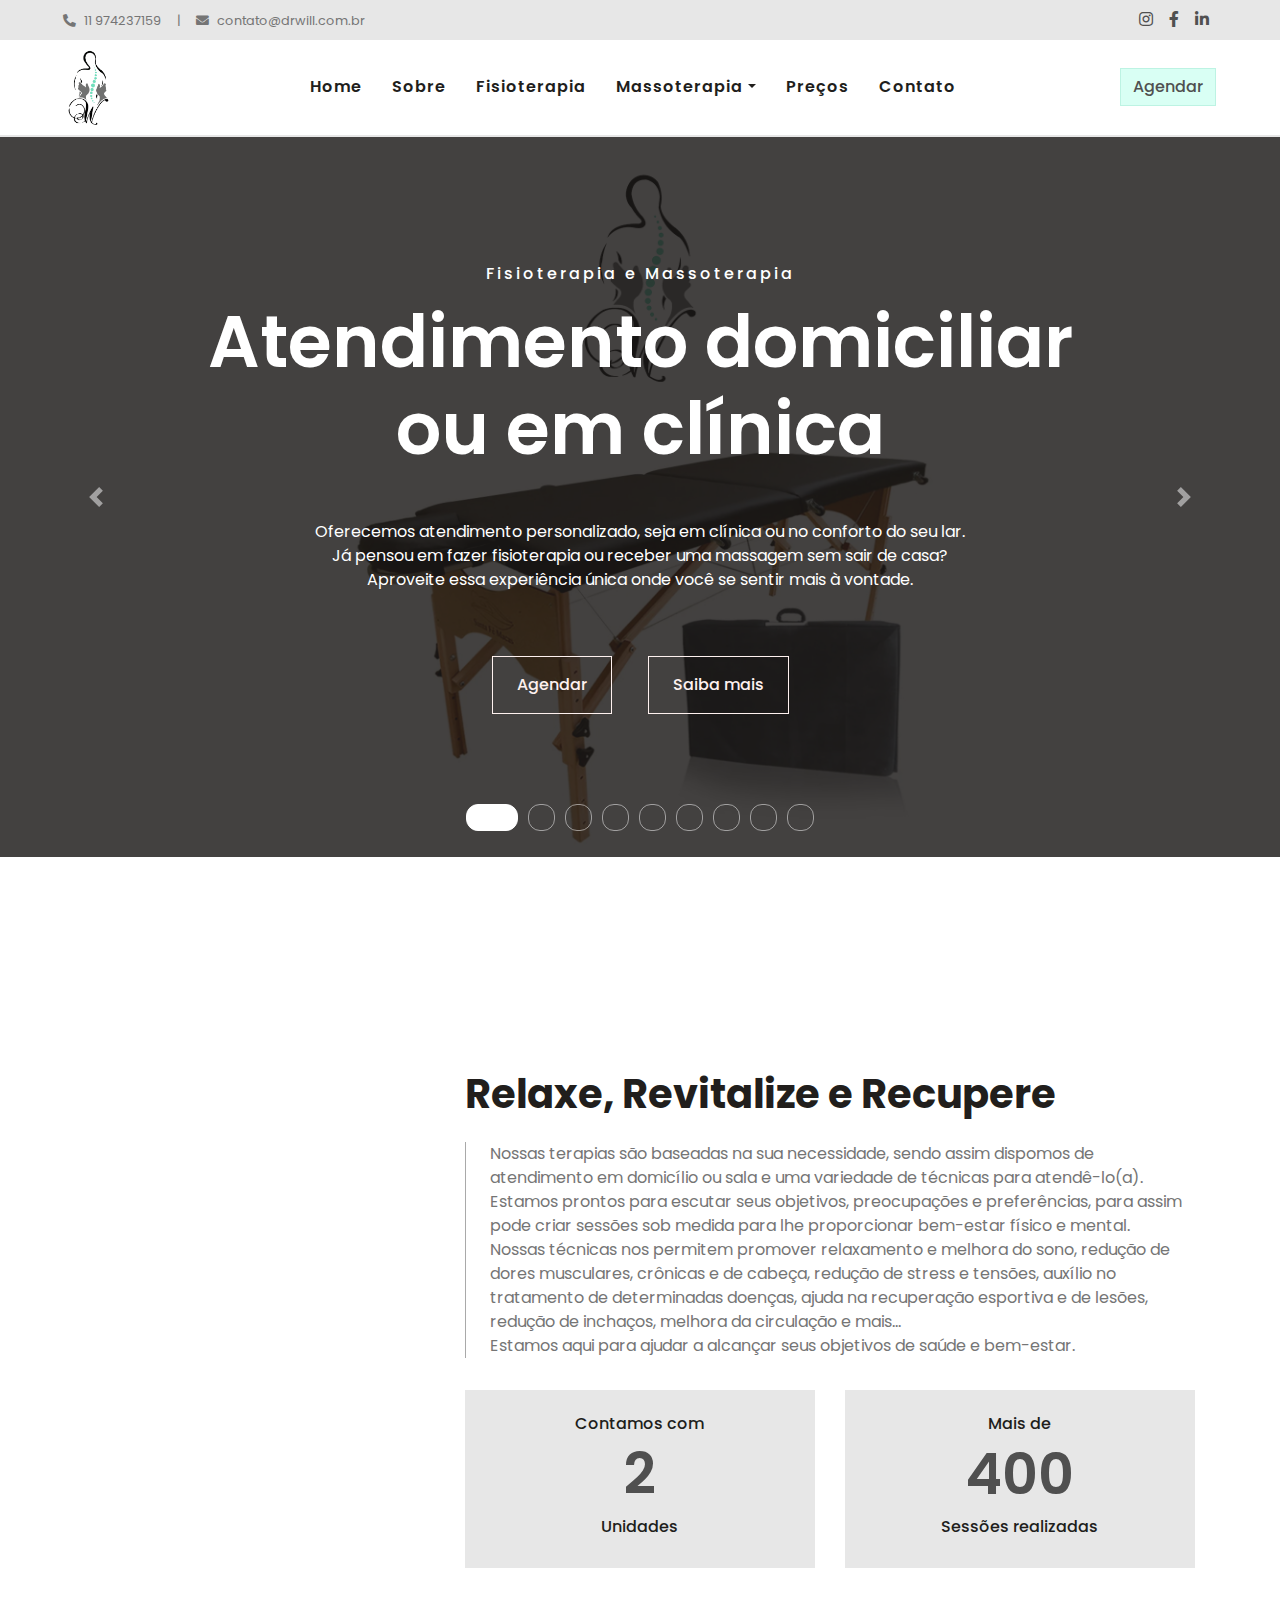
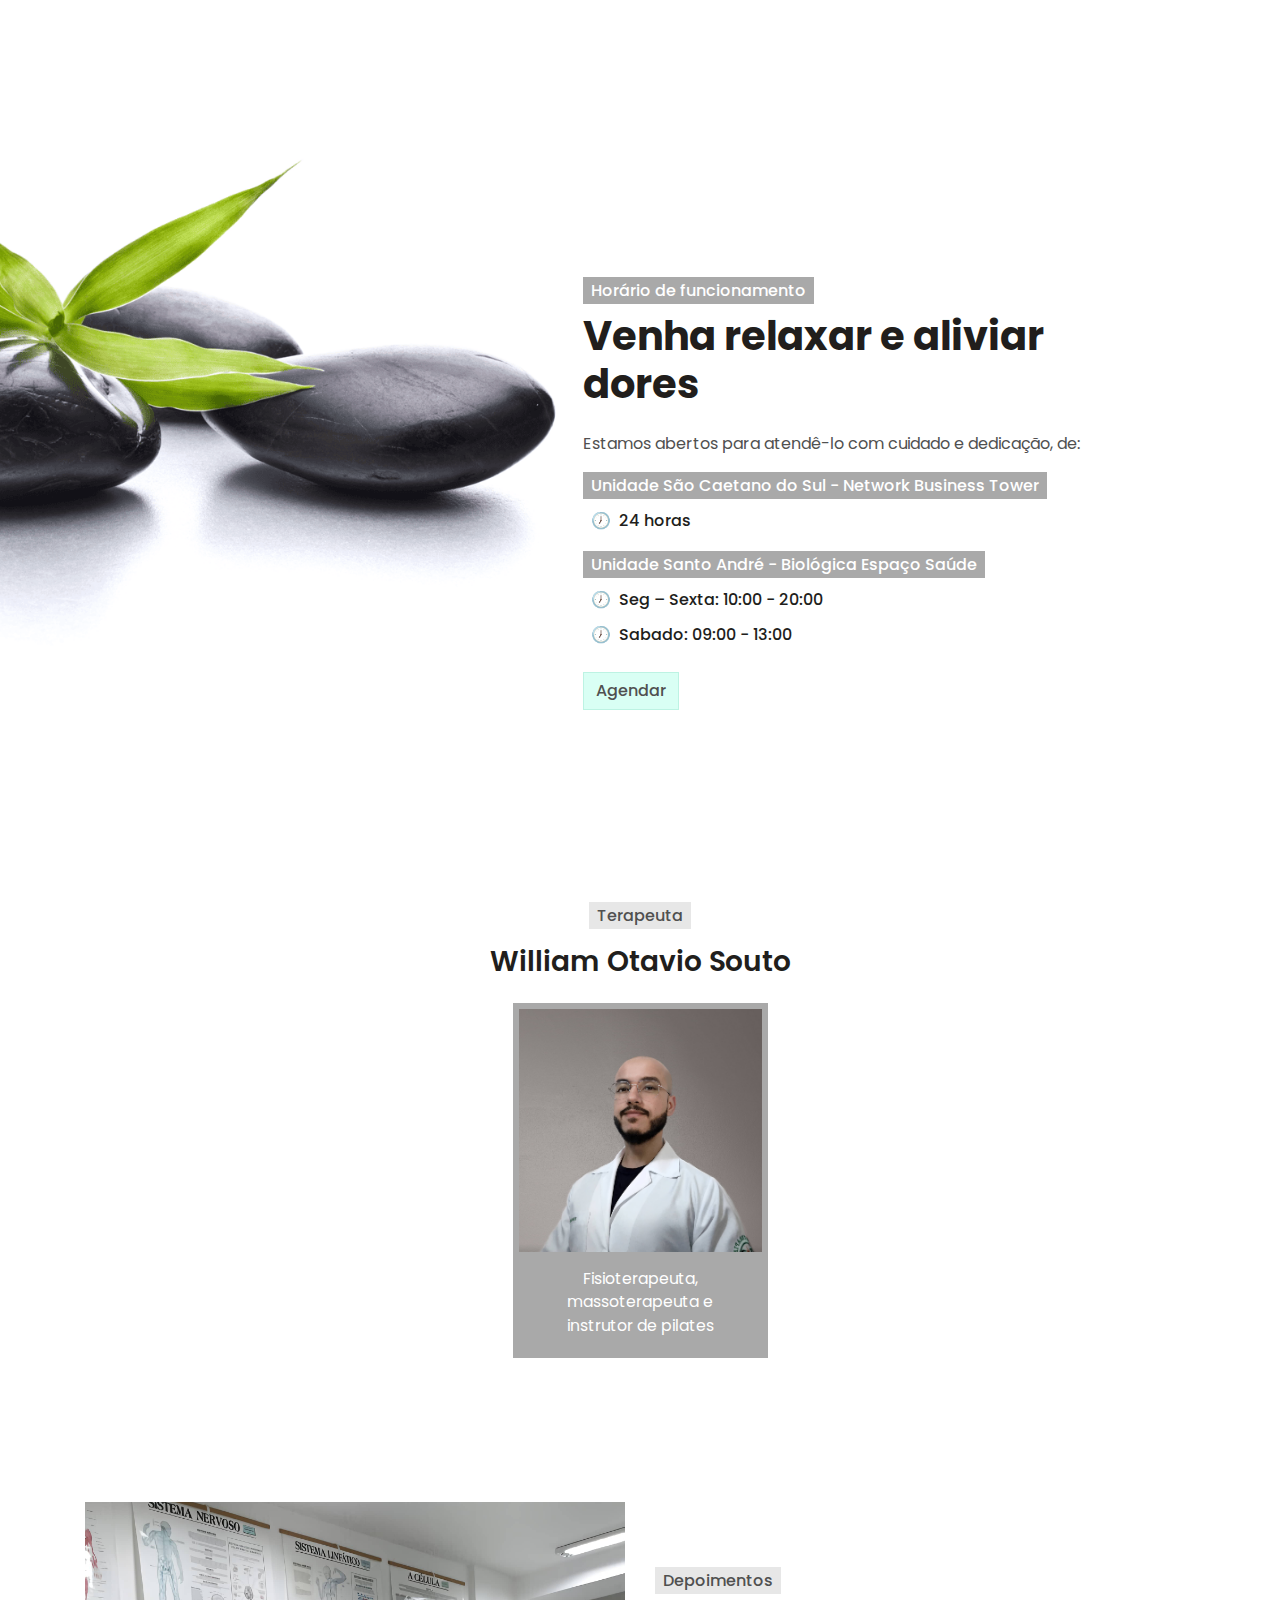
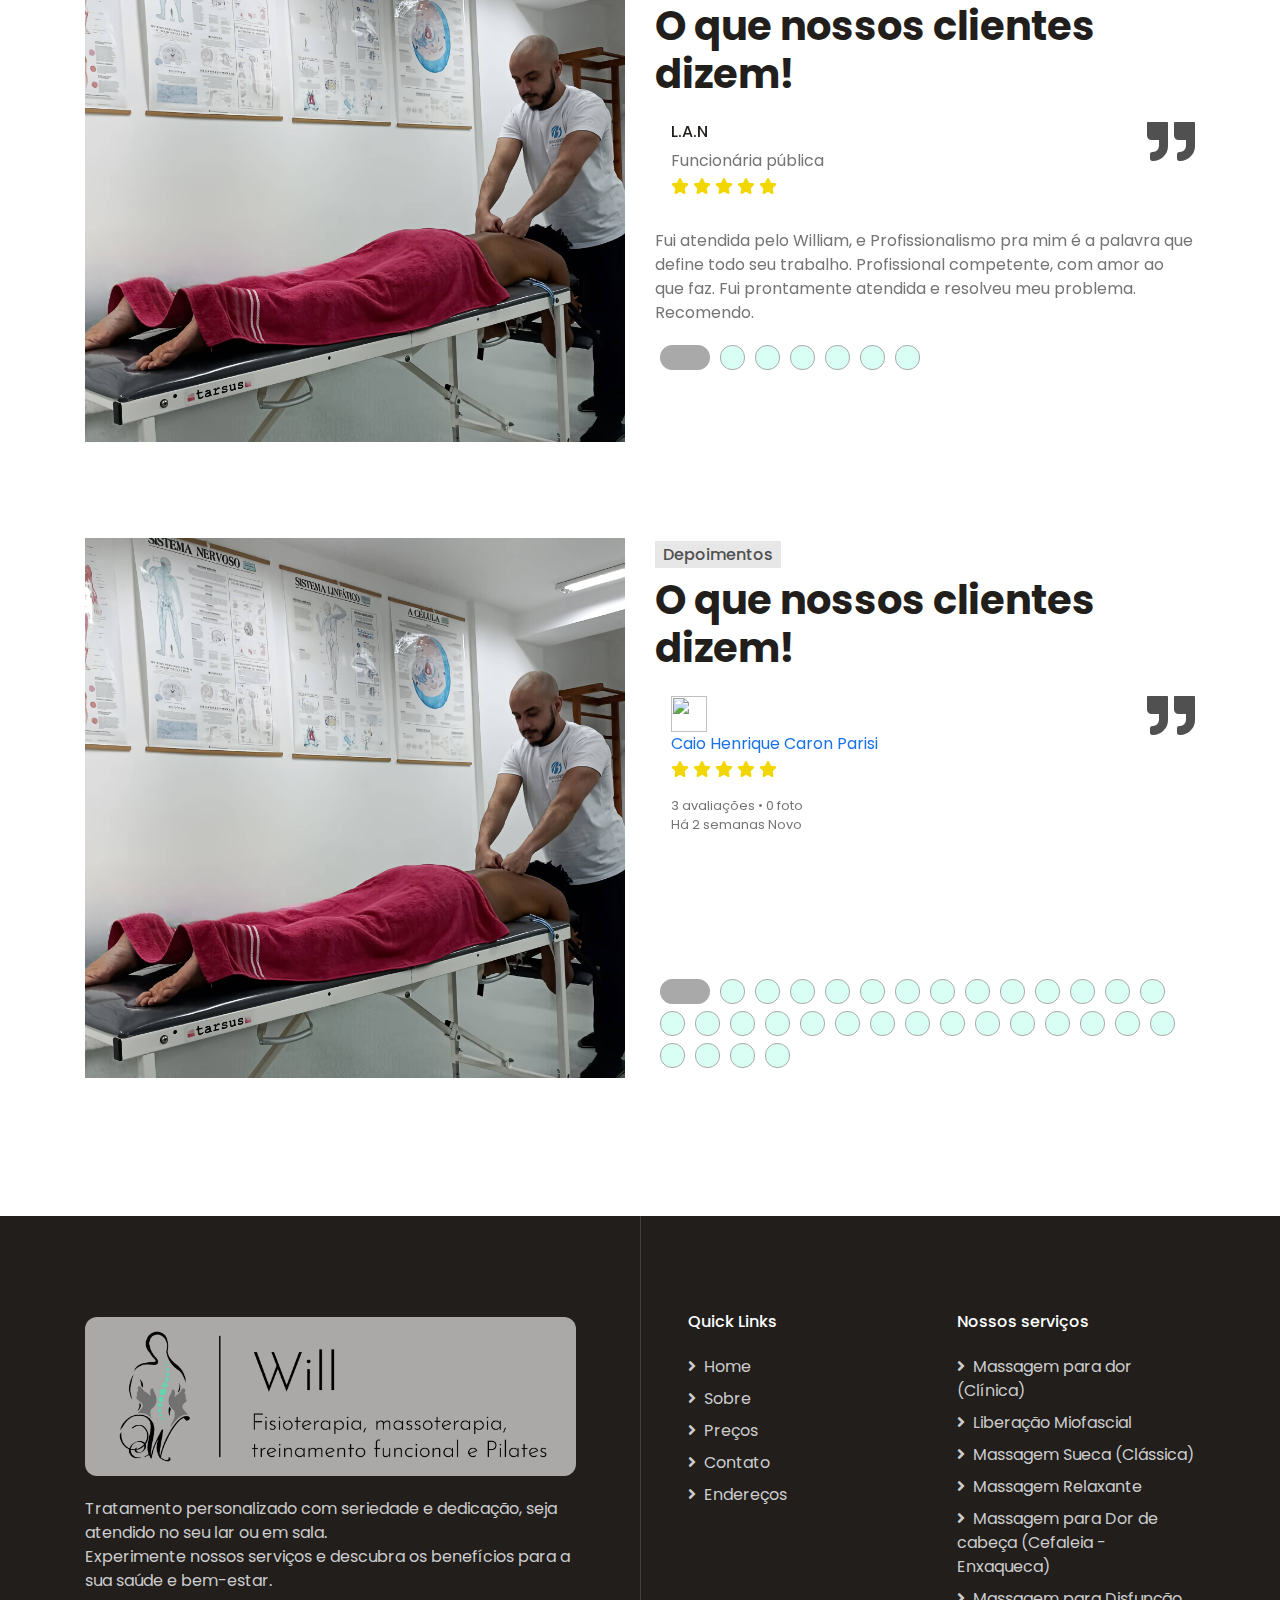
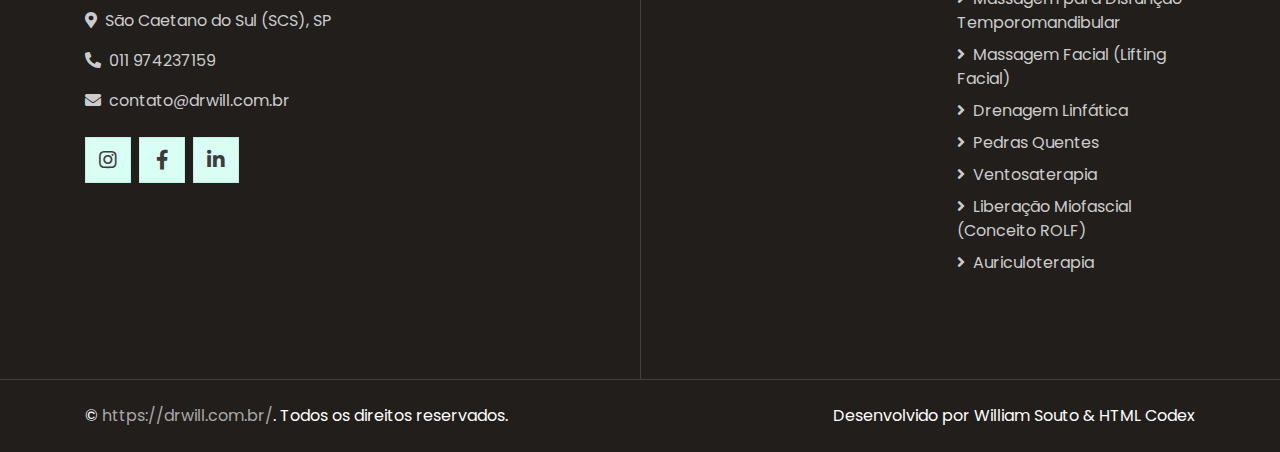
==== commit a6795bc6: "gsdgsd" ====
--- a/index.html
+++ b/index.html
@@ -909,17 +909,482 @@
                                 <svg class="goldstar" xmlns="http://www.w3.org/2000/svg" height="1em" viewBox="0 0 576 512"><!--! Font Awesome Free 6.4.0 by @fontawesome - https://fontawesome.com License - https://fontawesome.com/license (Commercial License) Copyright 2023 Fonticons, Inc. --><path d="M316.9 18C311.6 7 300.4 0 288.1 0s-23.4 7-28.8 18L195 150.3 51.4 171.5c-12 1.8-22 10.2-25.7 21.7s-.7 24.2 7.9 32.7L137.8 329 113.2 474.7c-2 12 3 24.2 12.9 31.3s23 8 33.8 2.3l128.3-68.5 128.3 68.5c10.8 5.7 23.9 4.9 33.8-2.3s14.9-19.3 12.9-31.3L438.5 329 542.7 225.9c8.6-8.5 11.7-21.2 7.9-32.7s-13.7-19.9-25.7-21.7L381.2 150.3 316.9 18z"></path></svg>
                                 <svg class="goldstar" xmlns="http://www.w3.org/2000/svg" height="1em" viewBox="0 0 576 512"><!--! Font Awesome Free 6.4.0 by @fontawesome - https://fontawesome.com License - https://fontawesome.com/license (Commercial License) Copyright 2023 Fonticons, Inc. --><path d="M316.9 18C311.6 7 300.4 0 288.1 0s-23.4 7-28.8 18L195 150.3 51.4 171.5c-12 1.8-22 10.2-25.7 21.7s-.7 24.2 7.9 32.7L137.8 329 113.2 474.7c-2 12 3 24.2 12.9 31.3s23 8 33.8 2.3l128.3-68.5 128.3 68.5c10.8 5.7 23.9 4.9 33.8-2.3s14.9-19.3 12.9-31.3L438.5 329 542.7 225.9c8.6-8.5 11.7-21.2 7.9-32.7s-13.7-19.9-25.7-21.7L381.2 150.3 316.9 18z"></path></svg>
                                 <svg class="goldstar" xmlns="http://www.w3.org/2000/svg" height="1em" viewBox="0 0 576 512"><!--! Font Awesome Free 6.4.0 by @fontawesome - https://fontawesome.com License - https://fontawesome.com/license (Commercial License) Copyright 2023 Fonticons, Inc. --><path d="M316.9 18C311.6 7 300.4 0 288.1 0s-23.4 7-28.8 18L195 150.3 51.4 171.5c-12 1.8-22 10.2-25.7 21.7s-.7 24.2 7.9 32.7L137.8 329 113.2 474.7c-2 12 3 24.2 12.9 31.3s23 8 33.8 2.3l128.3-68.5 128.3 68.5c10.8 5.7 23.9 4.9 33.8-2.3s14.9-19.3 12.9-31.3L438.5 329 542.7 225.9c8.6-8.5 11.7-21.2 7.9-32.7s-13.7-19.9-25.7-21.7L381.2 150.3 316.9 18z"></path></svg></p></div><div class="PROnRd vq72z">Local Guide • 6 avaliações • 0 foto</div></div></div><div class="KuKPRc" jsaction="FzgWvd:JBCoP(uzCQXd)" jscontroller="cPiwqb" data-listing-id="8889496094447682373" data-share-review-url="https://www.google.com/maps/reviews/data=!4m8!14m7!1m6!2m5!1sChZDSUhNMG9nS0VJQ0FnSURfX29icmJBEAE!2m1!1s0x0:0x6f359f097e5d7f66!3m1!1s2@1:CIHM0ogKEICAgID__obrbA%7CCgwIr-XOvAYQ8JP-zQM%7C?hl=pt-BR" data-enable-share-review-button="false" data-review-id="ChZDSUhNMG9nS0VJQ0FnSURfX29icmJBEAE"><div class="FkJOzc lgfhc X75R4"><div jsaction="JIbuQc:SYgw3b(JpfkMd)"><button class="VfPpkd-Bz112c-LgbsSe yHy1rc eT1oJ mN1ivc sJoZk" jscontroller="soHxf" jsaction="click:cOuCgd; mousedown:UX7yZ; mouseup:lbsD7e; mouseenter:tfO1Yc; mouseleave:JywGue; touchstart:p6p2H; touchmove:FwuNnf; touchend:yfqBxc; touchcancel:JMtRjd; focus:AHmuwe; blur:O22p3e; contextmenu:mg9Pef;mlnRJb:fLiPzd" jsname="JpfkMd" data-disable-idom="true" aria-label="Denunciar comentário" jslog="203598; 1:WyI4ODg5NDk2MDk0NDQ3NjgyMzczIl0=; track:click" title="Denunciar comentário"><div jsname="s3Eaab" class="VfPpkd-Bz112c-Jh9lGc"></div><div class="VfPpkd-Bz112c-J1Ukfc-LhBDec"></div><span class="notranslate VfPpkd-kBDsod coMmS" aria-hidden="true"><svg focusable="false" width="18" height="18" viewBox="0 0 24 24" class=" NMm5M"><path d="M15.73 3H8.27L3 8.27v7.46L8.27 21h7.46L21 15.73V8.27L15.73 3zM19 14.9L14.9 19H9.1L5 14.9V9.1L9.1 5h5.8L19 9.1v5.8z"></path><path d="M11 7h2v7h-2z"></path><circle cx="12" cy="16" r="1"></circle></svg></span></button></div></div><div jsaction="dcnbp:CQKRvf;FzgWvd:zgh9oe"><div jsaction="JIbuQc:aj0Jcf(WjL7X); keydown:uYT2Vb(WjL7X);xDliB:oNPcuf;SM8mFd:li9Srb;iFFCZc:NSsOUb;Rld2oe:NSsOUb" jsshadow="" class="VfPpkd-xl07Ob-XxIAqe-OWXEXe-oYxtQd IyaMSc" jscontroller="wg1P6b" jsname="tIatce" data-disable-idom="true" data-is-menu-dynamic="true"><div jsname="WjL7X" jsslot=""><button class="VfPpkd-Bz112c-LgbsSe yHy1rc eT1oJ mN1ivc sJoZk" jscontroller="soHxf" jsaction="click:cOuCgd; mousedown:UX7yZ; mouseup:lbsD7e; mouseenter:tfO1Yc; mouseleave:JywGue; touchstart:p6p2H; touchmove:FwuNnf; touchend:yfqBxc; touchcancel:JMtRjd; focus:AHmuwe; blur:O22p3e; contextmenu:mg9Pef;mlnRJb:fLiPzd" data-disable-idom="true" aria-label="Itens adicionais" aria-expanded="false" aria-haspopup="menu"><div jsname="s3Eaab" class="VfPpkd-Bz112c-Jh9lGc"></div><div class="VfPpkd-Bz112c-J1Ukfc-LhBDec"></div><span class="notranslate VfPpkd-kBDsod" aria-hidden="true"><svg focusable="false" width="24" height="24" viewBox="0 0 24 24" class=" NMm5M"><path d="M12 8c1.1 0 2-.9 2-2s-.9-2-2-2-2 .9-2 2 .9 2 2 2zm0 2c-1.1 0-2 .9-2 2s.9 2 2 2 2-.9 2-2-.9-2-2-2zm0 6c-1.1 0-2 .9-2 2s.9 2 2 2 2-.9 2-2-.9-2-2-2z"></path></svg></span></button></div><div jsname="U0exHf" jsslot=""></div></div></div></div><span id="TBiyHc"><div class="dGCoId gyKkFe vq72z"> <span class="KEfuhb"> Há 2 semanas</span> <span class="VBzcrb PROnRd JhRJje">Novo</span></div><span></span><div class="gyKkFe JhRJje Fv38Af">Atendimento personalizado e único. O Wil é um excelente profissional que presta um magnífico atendimento humanizado. Parabéns.</div></span><div jscontroller="AZtSy"></div><div class="PROnRd vq72z Fv38Af"></div></div></article>
-                                    
-                                    
-                                    
-                                    
-                                    
-                                    
-                                    
-                                     
-                                </div>
-                            </div>
-                        </div>
+                                </div>
+                            </div>
+                        </div>
+                        
+                        
+                        
+                        
+                        
+                        
+                        
+                        <div class="position-relative">
+                            <i class="fa fa-3x fa-quote-right text-primary position-absolute" style="top: -6px; right: 0;"></i>
+                            <div class="d-flex align-items-center mb-3">
+                                <div class="ml-3">
+                                   
+      <article class="VaHEVc" aria-label="Revisar"><div class="JHMJmf"><div aria-hidden="true" class="PidtNe"><img class="ooGZkf" src="https://lh3.googleusercontent.com/a-/ALV-UjUMVwN_EhXDnrrnc4nh4pTzUjlWscnwLY7Eo60qMYaueL3b2i5ujA=s36-c-rp-mo-br100" data-iml="2671"></div></div><div class="noyJyc"><div class="rHQsDe"><div><div class="N0c6q JhRJje"><a href="https://www.google.com/maps/contrib/107812973479783249573/reviews?hl=pt-BR" class="PskQHd jEgW2b" target="_blank" rel="noopener" jsname="xs1xe" aria-label="Link para o perfil do avaliador (abre em uma nova janela)">Marcella Souza</a><p> <svg class="goldstar" xmlns="http://www.w3.org/2000/svg" height="1em" viewBox="0 0 576 512"><!--! Font Awesome Free 6.4.0 by @fontawesome - https://fontawesome.com License - https://fontawesome.com/license (Commercial License) Copyright 2023 Fonticons, Inc. --><path d="M316.9 18C311.6 7 300.4 0 288.1 0s-23.4 7-28.8 18L195 150.3 51.4 171.5c-12 1.8-22 10.2-25.7 21.7s-.7 24.2 7.9 32.7L137.8 329 113.2 474.7c-2 12 3 24.2 12.9 31.3s23 8 33.8 2.3l128.3-68.5 128.3 68.5c10.8 5.7 23.9 4.9 33.8-2.3s14.9-19.3 12.9-31.3L438.5 329 542.7 225.9c8.6-8.5 11.7-21.2 7.9-32.7s-13.7-19.9-25.7-21.7L381.2 150.3 316.9 18z"></path></svg>
+                                <svg class="goldstar" xmlns="http://www.w3.org/2000/svg" height="1em" viewBox="0 0 576 512"><!--! Font Awesome Free 6.4.0 by @fontawesome - https://fontawesome.com License - https://fontawesome.com/license (Commercial License) Copyright 2023 Fonticons, Inc. --><path d="M316.9 18C311.6 7 300.4 0 288.1 0s-23.4 7-28.8 18L195 150.3 51.4 171.5c-12 1.8-22 10.2-25.7 21.7s-.7 24.2 7.9 32.7L137.8 329 113.2 474.7c-2 12 3 24.2 12.9 31.3s23 8 33.8 2.3l128.3-68.5 128.3 68.5c10.8 5.7 23.9 4.9 33.8-2.3s14.9-19.3 12.9-31.3L438.5 329 542.7 225.9c8.6-8.5 11.7-21.2 7.9-32.7s-13.7-19.9-25.7-21.7L381.2 150.3 316.9 18z"></path></svg>
+                                <svg class="goldstar" xmlns="http://www.w3.org/2000/svg" height="1em" viewBox="0 0 576 512"><!--! Font Awesome Free 6.4.0 by @fontawesome - https://fontawesome.com License - https://fontawesome.com/license (Commercial License) Copyright 2023 Fonticons, Inc. --><path d="M316.9 18C311.6 7 300.4 0 288.1 0s-23.4 7-28.8 18L195 150.3 51.4 171.5c-12 1.8-22 10.2-25.7 21.7s-.7 24.2 7.9 32.7L137.8 329 113.2 474.7c-2 12 3 24.2 12.9 31.3s23 8 33.8 2.3l128.3-68.5 128.3 68.5c10.8 5.7 23.9 4.9 33.8-2.3s14.9-19.3 12.9-31.3L438.5 329 542.7 225.9c8.6-8.5 11.7-21.2 7.9-32.7s-13.7-19.9-25.7-21.7L381.2 150.3 316.9 18z"></path></svg>
+                                <svg class="goldstar" xmlns="http://www.w3.org/2000/svg" height="1em" viewBox="0 0 576 512"><!--! Font Awesome Free 6.4.0 by @fontawesome - https://fontawesome.com License - https://fontawesome.com/license (Commercial License) Copyright 2023 Fonticons, Inc. --><path d="M316.9 18C311.6 7 300.4 0 288.1 0s-23.4 7-28.8 18L195 150.3 51.4 171.5c-12 1.8-22 10.2-25.7 21.7s-.7 24.2 7.9 32.7L137.8 329 113.2 474.7c-2 12 3 24.2 12.9 31.3s23 8 33.8 2.3l128.3-68.5 128.3 68.5c10.8 5.7 23.9 4.9 33.8-2.3s14.9-19.3 12.9-31.3L438.5 329 542.7 225.9c8.6-8.5 11.7-21.2 7.9-32.7s-13.7-19.9-25.7-21.7L381.2 150.3 316.9 18z"></path></svg>
+                                <svg class="goldstar" xmlns="http://www.w3.org/2000/svg" height="1em" viewBox="0 0 576 512"><!--! Font Awesome Free 6.4.0 by @fontawesome - https://fontawesome.com License - https://fontawesome.com/license (Commercial License) Copyright 2023 Fonticons, Inc. --><path d="M316.9 18C311.6 7 300.4 0 288.1 0s-23.4 7-28.8 18L195 150.3 51.4 171.5c-12 1.8-22 10.2-25.7 21.7s-.7 24.2 7.9 32.7L137.8 329 113.2 474.7c-2 12 3 24.2 12.9 31.3s23 8 33.8 2.3l128.3-68.5 128.3 68.5c10.8 5.7 23.9 4.9 33.8-2.3s14.9-19.3 12.9-31.3L438.5 329 542.7 225.9c8.6-8.5 11.7-21.2 7.9-32.7s-13.7-19.9-25.7-21.7L381.2 150.3 316.9 18z"></path></svg></p></div><div class="PROnRd vq72z">4 avaliações • 1 foto</div></div></div><div class="KuKPRc" jsaction="FzgWvd:JBCoP(uzCQXd)" jscontroller="cPiwqb" data-listing-id="8889496094447682373" data-share-review-url="https://www.google.com/maps/reviews/data=!4m8!14m7!1m6!2m5!1sChdDSUhNMG9nS0VJQ0FnSUNfal9iZjRnRRAB!2m1!1s0x0:0x6f359f097e5d7f66!3m1!1s2@1:CIHM0ogKEICAgIC_j_bf4gE%7CCgwI4rq2vAYQsNaPvQI%7C?hl=pt-BR" data-enable-share-review-button="false" data-review-id="ChdDSUhNMG9nS0VJQ0FnSUNfal9iZjRnRRAB"><div class="FkJOzc lgfhc X75R4"><div jsaction="JIbuQc:SYgw3b(JpfkMd)"><button class="VfPpkd-Bz112c-LgbsSe yHy1rc eT1oJ mN1ivc sJoZk" jscontroller="soHxf" jsaction="click:cOuCgd; mousedown:UX7yZ; mouseup:lbsD7e; mouseenter:tfO1Yc; mouseleave:JywGue; touchstart:p6p2H; touchmove:FwuNnf; touchend:yfqBxc; touchcancel:JMtRjd; focus:AHmuwe; blur:O22p3e; contextmenu:mg9Pef;mlnRJb:fLiPzd" jsname="JpfkMd" data-disable-idom="true" aria-label="Denunciar comentário" jslog="203598; 1:WyI4ODg5NDk2MDk0NDQ3NjgyMzczIl0=; track:click" title="Denunciar comentário"><div jsname="s3Eaab" class="VfPpkd-Bz112c-Jh9lGc"></div><div class="VfPpkd-Bz112c-J1Ukfc-LhBDec"></div><span class="notranslate VfPpkd-kBDsod coMmS" aria-hidden="true"><svg focusable="false" width="18" height="18" viewBox="0 0 24 24" class=" NMm5M"><path d="M15.73 3H8.27L3 8.27v7.46L8.27 21h7.46L21 15.73V8.27L15.73 3zM19 14.9L14.9 19H9.1L5 14.9V9.1L9.1 5h5.8L19 9.1v5.8z"></path><path d="M11 7h2v7h-2z"></path><circle cx="12" cy="16" r="1"></circle></svg></span></button></div></div><div jsaction="dcnbp:CQKRvf;FzgWvd:zgh9oe"><div jsaction="JIbuQc:aj0Jcf(WjL7X); keydown:uYT2Vb(WjL7X);xDliB:oNPcuf;SM8mFd:li9Srb;iFFCZc:NSsOUb;Rld2oe:NSsOUb" jsshadow="" class="VfPpkd-xl07Ob-XxIAqe-OWXEXe-oYxtQd IyaMSc" jscontroller="wg1P6b" jsname="tIatce" data-disable-idom="true" data-is-menu-dynamic="true"><div jsname="WjL7X" jsslot=""><button class="VfPpkd-Bz112c-LgbsSe yHy1rc eT1oJ mN1ivc sJoZk" jscontroller="soHxf" jsaction="click:cOuCgd; mousedown:UX7yZ; mouseup:lbsD7e; mouseenter:tfO1Yc; mouseleave:JywGue; touchstart:p6p2H; touchmove:FwuNnf; touchend:yfqBxc; touchcancel:JMtRjd; focus:AHmuwe; blur:O22p3e; contextmenu:mg9Pef;mlnRJb:fLiPzd" data-disable-idom="true" aria-label="Itens adicionais" aria-expanded="false" aria-haspopup="menu"><div jsname="s3Eaab" class="VfPpkd-Bz112c-Jh9lGc"></div><div class="VfPpkd-Bz112c-J1Ukfc-LhBDec"></div><span class="notranslate VfPpkd-kBDsod" aria-hidden="true"><svg focusable="false" width="24" height="24" viewBox="0 0 24 24" class=" NMm5M"><path d="M12 8c1.1 0 2-.9 2-2s-.9-2-2-2-2 .9-2 2 .9 2 2 2zm0 2c-1.1 0-2 .9-2 2s.9 2 2 2 2-.9 2-2-.9-2-2-2zm0 6c-1.1 0-2 .9-2 2s.9 2 2 2 2-.9 2-2-.9-2-2-2z"></path></svg></span></button></div><div jsname="U0exHf" jsslot=""></div></div></div></div><span id="TBiyHc"><div class="dGCoId gyKkFe vq72z"><span role="img" class="DYizzd" aria-label="5 de 5 estrelas"><i class="material-icons-extended notranslate VfPpkd-kBDsod lMAmUc" aria-hidden="true">star</i><i class="material-icons-extended notranslate VfPpkd-kBDsod lMAmUc" aria-hidden="true">star</i><i class="material-icons-extended notranslate VfPpkd-kBDsod lMAmUc" aria-hidden="true">star</i><i class="material-icons-extended notranslate VfPpkd-kBDsod lMAmUc" aria-hidden="true">star</i><i class="material-icons-extended notranslate VfPpkd-kBDsod lMAmUc" aria-hidden="true">star</i></span> <span class="KEfuhb"> Há 3 semanas</span> <span class="VBzcrb PROnRd JhRJje">Novo</span></div><span></span><div class="gyKkFe JhRJje Fv38Af">Na última sexta, fiz uma massagem para aliviar as dores e fiquei impressionada. Ele soube exatamente como trabalhar os pontos de tensão, deu um alívio imediato. Saí de lá me sentindo muito melhor. Recomendo!</div></span><div jscontroller="AZtSy"></div><div class="PROnRd vq72z Fv38Af"></div></div></article>
+                                     
+                                </div>
+                            </div>
+                        </div>
+                        
+                        <div class="position-relative">
+                            <i class="fa fa-3x fa-quote-right text-primary position-absolute" style="top: -6px; right: 0;"></i>
+                            <div class="d-flex align-items-center mb-3">
+                                <div class="ml-3">
+                                   
+      <article class="VaHEVc" aria-label="Revisar"><div class="JHMJmf"><div aria-hidden="true" class="PidtNe"><img class="ooGZkf" src="https://lh3.googleusercontent.com/a/ACg8ocLo8AG40VEMbJVdv7bfDjNpXb-D9S8dYG7XmtQQ-MzYchhBDw=s36-c-rp-mo-br100" data-iml="2199.29999999993"></div></div><div class="noyJyc"><div class="rHQsDe"><div><div class="N0c6q JhRJje"><a href="https://www.google.com/maps/contrib/107364635357601248487/reviews?hl=pt-BR" class="PskQHd jEgW2b" target="_blank" rel="noopener" jsname="xs1xe" aria-label="Link para o perfil do avaliador (abre em uma nova janela)">Marcelo Shimizu</a><p> <svg class="goldstar" xmlns="http://www.w3.org/2000/svg" height="1em" viewBox="0 0 576 512"><!--! Font Awesome Free 6.4.0 by @fontawesome - https://fontawesome.com License - https://fontawesome.com/license (Commercial License) Copyright 2023 Fonticons, Inc. --><path d="M316.9 18C311.6 7 300.4 0 288.1 0s-23.4 7-28.8 18L195 150.3 51.4 171.5c-12 1.8-22 10.2-25.7 21.7s-.7 24.2 7.9 32.7L137.8 329 113.2 474.7c-2 12 3 24.2 12.9 31.3s23 8 33.8 2.3l128.3-68.5 128.3 68.5c10.8 5.7 23.9 4.9 33.8-2.3s14.9-19.3 12.9-31.3L438.5 329 542.7 225.9c8.6-8.5 11.7-21.2 7.9-32.7s-13.7-19.9-25.7-21.7L381.2 150.3 316.9 18z"></path></svg>
+                                <svg class="goldstar" xmlns="http://www.w3.org/2000/svg" height="1em" viewBox="0 0 576 512"><!--! Font Awesome Free 6.4.0 by @fontawesome - https://fontawesome.com License - https://fontawesome.com/license (Commercial License) Copyright 2023 Fonticons, Inc. --><path d="M316.9 18C311.6 7 300.4 0 288.1 0s-23.4 7-28.8 18L195 150.3 51.4 171.5c-12 1.8-22 10.2-25.7 21.7s-.7 24.2 7.9 32.7L137.8 329 113.2 474.7c-2 12 3 24.2 12.9 31.3s23 8 33.8 2.3l128.3-68.5 128.3 68.5c10.8 5.7 23.9 4.9 33.8-2.3s14.9-19.3 12.9-31.3L438.5 329 542.7 225.9c8.6-8.5 11.7-21.2 7.9-32.7s-13.7-19.9-25.7-21.7L381.2 150.3 316.9 18z"></path></svg>
+                                <svg class="goldstar" xmlns="http://www.w3.org/2000/svg" height="1em" viewBox="0 0 576 512"><!--! Font Awesome Free 6.4.0 by @fontawesome - https://fontawesome.com License - https://fontawesome.com/license (Commercial License) Copyright 2023 Fonticons, Inc. --><path d="M316.9 18C311.6 7 300.4 0 288.1 0s-23.4 7-28.8 18L195 150.3 51.4 171.5c-12 1.8-22 10.2-25.7 21.7s-.7 24.2 7.9 32.7L137.8 329 113.2 474.7c-2 12 3 24.2 12.9 31.3s23 8 33.8 2.3l128.3-68.5 128.3 68.5c10.8 5.7 23.9 4.9 33.8-2.3s14.9-19.3 12.9-31.3L438.5 329 542.7 225.9c8.6-8.5 11.7-21.2 7.9-32.7s-13.7-19.9-25.7-21.7L381.2 150.3 316.9 18z"></path></svg>
+                                <svg class="goldstar" xmlns="http://www.w3.org/2000/svg" height="1em" viewBox="0 0 576 512"><!--! Font Awesome Free 6.4.0 by @fontawesome - https://fontawesome.com License - https://fontawesome.com/license (Commercial License) Copyright 2023 Fonticons, Inc. --><path d="M316.9 18C311.6 7 300.4 0 288.1 0s-23.4 7-28.8 18L195 150.3 51.4 171.5c-12 1.8-22 10.2-25.7 21.7s-.7 24.2 7.9 32.7L137.8 329 113.2 474.7c-2 12 3 24.2 12.9 31.3s23 8 33.8 2.3l128.3-68.5 128.3 68.5c10.8 5.7 23.9 4.9 33.8-2.3s14.9-19.3 12.9-31.3L438.5 329 542.7 225.9c8.6-8.5 11.7-21.2 7.9-32.7s-13.7-19.9-25.7-21.7L381.2 150.3 316.9 18z"></path></svg>
+                                <svg class="goldstar" xmlns="http://www.w3.org/2000/svg" height="1em" viewBox="0 0 576 512"><!--! Font Awesome Free 6.4.0 by @fontawesome - https://fontawesome.com License - https://fontawesome.com/license (Commercial License) Copyright 2023 Fonticons, Inc. --><path d="M316.9 18C311.6 7 300.4 0 288.1 0s-23.4 7-28.8 18L195 150.3 51.4 171.5c-12 1.8-22 10.2-25.7 21.7s-.7 24.2 7.9 32.7L137.8 329 113.2 474.7c-2 12 3 24.2 12.9 31.3s23 8 33.8 2.3l128.3-68.5 128.3 68.5c10.8 5.7 23.9 4.9 33.8-2.3s14.9-19.3 12.9-31.3L438.5 329 542.7 225.9c8.6-8.5 11.7-21.2 7.9-32.7s-13.7-19.9-25.7-21.7L381.2 150.3 316.9 18z"></path></svg></p></div><div class="PROnRd vq72z">2 avaliações • 0 foto</div></div></div><div class="KuKPRc" jsaction="FzgWvd:JBCoP(uzCQXd)" jscontroller="cPiwqb" data-listing-id="8889496094447682373" data-share-review-url="https://www.google.com/maps/reviews/data=!4m8!14m7!1m6!2m5!1sChdDSUhNMG9nS0VJQ0FnSURmX0lyaXlnRRAB!2m1!1s0x0:0x6f359f097e5d7f66!3m1!1s2@1:CIHM0ogKEICAgIDf_IriygE%7CCgwI3rHmuwYQgLKUzwI%7C?hl=pt-BR" data-enable-share-review-button="false" data-review-id="ChdDSUhNMG9nS0VJQ0FnSURmX0lyaXlnRRAB"><div class="FkJOzc lgfhc X75R4"><div jsaction="JIbuQc:SYgw3b(JpfkMd)"><button class="VfPpkd-Bz112c-LgbsSe yHy1rc eT1oJ mN1ivc sJoZk" jscontroller="soHxf" jsaction="click:cOuCgd; mousedown:UX7yZ; mouseup:lbsD7e; mouseenter:tfO1Yc; mouseleave:JywGue; touchstart:p6p2H; touchmove:FwuNnf; touchend:yfqBxc; touchcancel:JMtRjd; focus:AHmuwe; blur:O22p3e; contextmenu:mg9Pef;mlnRJb:fLiPzd" jsname="JpfkMd" data-disable-idom="true" aria-label="Denunciar comentário" jslog="203598; 1:WyI4ODg5NDk2MDk0NDQ3NjgyMzczIl0=; track:click" title="Denunciar comentário"><div jsname="s3Eaab" class="VfPpkd-Bz112c-Jh9lGc"></div><div class="VfPpkd-Bz112c-J1Ukfc-LhBDec"></div><span class="notranslate VfPpkd-kBDsod coMmS" aria-hidden="true"><svg focusable="false" width="18" height="18" viewBox="0 0 24 24" class=" NMm5M"><path d="M15.73 3H8.27L3 8.27v7.46L8.27 21h7.46L21 15.73V8.27L15.73 3zM19 14.9L14.9 19H9.1L5 14.9V9.1L9.1 5h5.8L19 9.1v5.8z"></path><path d="M11 7h2v7h-2z"></path><circle cx="12" cy="16" r="1"></circle></svg></span></button></div></div><div jsaction="dcnbp:CQKRvf;FzgWvd:zgh9oe"><div jsaction="JIbuQc:aj0Jcf(WjL7X); keydown:uYT2Vb(WjL7X);xDliB:oNPcuf;SM8mFd:li9Srb;iFFCZc:NSsOUb;Rld2oe:NSsOUb" jsshadow="" class="VfPpkd-xl07Ob-XxIAqe-OWXEXe-oYxtQd IyaMSc" jscontroller="wg1P6b" jsname="tIatce" data-disable-idom="true" data-is-menu-dynamic="true"><div jsname="WjL7X" jsslot=""><button class="VfPpkd-Bz112c-LgbsSe yHy1rc eT1oJ mN1ivc sJoZk" jscontroller="soHxf" jsaction="click:cOuCgd; mousedown:UX7yZ; mouseup:lbsD7e; mouseenter:tfO1Yc; mouseleave:JywGue; touchstart:p6p2H; touchmove:FwuNnf; touchend:yfqBxc; touchcancel:JMtRjd; focus:AHmuwe; blur:O22p3e; contextmenu:mg9Pef;mlnRJb:fLiPzd" data-disable-idom="true" aria-label="Itens adicionais" aria-expanded="false" aria-haspopup="menu"><div jsname="s3Eaab" class="VfPpkd-Bz112c-Jh9lGc"></div><div class="VfPpkd-Bz112c-J1Ukfc-LhBDec"></div><span class="notranslate VfPpkd-kBDsod" aria-hidden="true"><svg focusable="false" width="24" height="24" viewBox="0 0 24 24" class=" NMm5M"><path d="M12 8c1.1 0 2-.9 2-2s-.9-2-2-2-2 .9-2 2 .9 2 2 2zm0 2c-1.1 0-2 .9-2 2s.9 2 2 2 2-.9 2-2-.9-2-2-2zm0 6c-1.1 0-2 .9-2 2s.9 2 2 2 2-.9 2-2-.9-2-2-2z"></path></svg></span></button></div><div jsname="U0exHf" jsslot=""></div></div></div></div><span id="TBiyHc"><div class="dGCoId gyKkFe vq72z"><span role="img" class="DYizzd" aria-label="5 de 5 estrelas"><i class="material-icons-extended notranslate VfPpkd-kBDsod lMAmUc" aria-hidden="true">star</i><i class="material-icons-extended notranslate VfPpkd-kBDsod lMAmUc" aria-hidden="true">star</i><i class="material-icons-extended notranslate VfPpkd-kBDsod lMAmUc" aria-hidden="true">star</i><i class="material-icons-extended notranslate VfPpkd-kBDsod lMAmUc" aria-hidden="true">star</i><i class="material-icons-extended notranslate VfPpkd-kBDsod lMAmUc" aria-hidden="true">star</i></span> <span class="KEfuhb"> Há 5 semanas</span></div><span></span><div class="gyKkFe JhRJje Fv38Af">Excelente profissional. Estava com dores nas costas e ombros e já notei melhoras na primeira sessão. Vou fazer mais sessões com ele. Recomendo.</div></span><div jscontroller="AZtSy"></div><div class="PROnRd vq72z Fv38Af"></div></div></article>
+                                     
+                                </div>
+                            </div>
+                        </div>
+                        
+                        <div class="position-relative">
+                            <i class="fa fa-3x fa-quote-right text-primary position-absolute" style="top: -6px; right: 0;"></i>
+                            <div class="d-flex align-items-center mb-3">
+                                <div class="ml-3">
+                                   
+      <article class="VaHEVc" aria-label="Revisar"><div class="JHMJmf"><div aria-hidden="true" class="PidtNe"><img class="ooGZkf" src="https://lh3.googleusercontent.com/a/ACg8ocK8QE5vWJIsa00q8RGTRhGXZdz1n3Gr0OIl5MBXh-prUxxq0w=s36-c-rp-mo-br100" data-iml="2392.4000000000233"></div></div><div class="noyJyc"><div class="rHQsDe"><div><div class="N0c6q JhRJje"><a href="https://www.google.com/maps/contrib/114526459961040907807/reviews?hl=pt-BR" class="PskQHd jEgW2b" target="_blank" rel="noopener" jsname="xs1xe" aria-label="Link para o perfil do avaliador (abre em uma nova janela)">Jonas Gomes</a><p> <svg class="goldstar" xmlns="http://www.w3.org/2000/svg" height="1em" viewBox="0 0 576 512"><!--! Font Awesome Free 6.4.0 by @fontawesome - https://fontawesome.com License - https://fontawesome.com/license (Commercial License) Copyright 2023 Fonticons, Inc. --><path d="M316.9 18C311.6 7 300.4 0 288.1 0s-23.4 7-28.8 18L195 150.3 51.4 171.5c-12 1.8-22 10.2-25.7 21.7s-.7 24.2 7.9 32.7L137.8 329 113.2 474.7c-2 12 3 24.2 12.9 31.3s23 8 33.8 2.3l128.3-68.5 128.3 68.5c10.8 5.7 23.9 4.9 33.8-2.3s14.9-19.3 12.9-31.3L438.5 329 542.7 225.9c8.6-8.5 11.7-21.2 7.9-32.7s-13.7-19.9-25.7-21.7L381.2 150.3 316.9 18z"></path></svg>
+                                <svg class="goldstar" xmlns="http://www.w3.org/2000/svg" height="1em" viewBox="0 0 576 512"><!--! Font Awesome Free 6.4.0 by @fontawesome - https://fontawesome.com License - https://fontawesome.com/license (Commercial License) Copyright 2023 Fonticons, Inc. --><path d="M316.9 18C311.6 7 300.4 0 288.1 0s-23.4 7-28.8 18L195 150.3 51.4 171.5c-12 1.8-22 10.2-25.7 21.7s-.7 24.2 7.9 32.7L137.8 329 113.2 474.7c-2 12 3 24.2 12.9 31.3s23 8 33.8 2.3l128.3-68.5 128.3 68.5c10.8 5.7 23.9 4.9 33.8-2.3s14.9-19.3 12.9-31.3L438.5 329 542.7 225.9c8.6-8.5 11.7-21.2 7.9-32.7s-13.7-19.9-25.7-21.7L381.2 150.3 316.9 18z"></path></svg>
+                                <svg class="goldstar" xmlns="http://www.w3.org/2000/svg" height="1em" viewBox="0 0 576 512"><!--! Font Awesome Free 6.4.0 by @fontawesome - https://fontawesome.com License - https://fontawesome.com/license (Commercial License) Copyright 2023 Fonticons, Inc. --><path d="M316.9 18C311.6 7 300.4 0 288.1 0s-23.4 7-28.8 18L195 150.3 51.4 171.5c-12 1.8-22 10.2-25.7 21.7s-.7 24.2 7.9 32.7L137.8 329 113.2 474.7c-2 12 3 24.2 12.9 31.3s23 8 33.8 2.3l128.3-68.5 128.3 68.5c10.8 5.7 23.9 4.9 33.8-2.3s14.9-19.3 12.9-31.3L438.5 329 542.7 225.9c8.6-8.5 11.7-21.2 7.9-32.7s-13.7-19.9-25.7-21.7L381.2 150.3 316.9 18z"></path></svg>
+                                <svg class="goldstar" xmlns="http://www.w3.org/2000/svg" height="1em" viewBox="0 0 576 512"><!--! Font Awesome Free 6.4.0 by @fontawesome - https://fontawesome.com License - https://fontawesome.com/license (Commercial License) Copyright 2023 Fonticons, Inc. --><path d="M316.9 18C311.6 7 300.4 0 288.1 0s-23.4 7-28.8 18L195 150.3 51.4 171.5c-12 1.8-22 10.2-25.7 21.7s-.7 24.2 7.9 32.7L137.8 329 113.2 474.7c-2 12 3 24.2 12.9 31.3s23 8 33.8 2.3l128.3-68.5 128.3 68.5c10.8 5.7 23.9 4.9 33.8-2.3s14.9-19.3 12.9-31.3L438.5 329 542.7 225.9c8.6-8.5 11.7-21.2 7.9-32.7s-13.7-19.9-25.7-21.7L381.2 150.3 316.9 18z"></path></svg>
+                                <svg class="goldstar" xmlns="http://www.w3.org/2000/svg" height="1em" viewBox="0 0 576 512"><!--! Font Awesome Free 6.4.0 by @fontawesome - https://fontawesome.com License - https://fontawesome.com/license (Commercial License) Copyright 2023 Fonticons, Inc. --><path d="M316.9 18C311.6 7 300.4 0 288.1 0s-23.4 7-28.8 18L195 150.3 51.4 171.5c-12 1.8-22 10.2-25.7 21.7s-.7 24.2 7.9 32.7L137.8 329 113.2 474.7c-2 12 3 24.2 12.9 31.3s23 8 33.8 2.3l128.3-68.5 128.3 68.5c10.8 5.7 23.9 4.9 33.8-2.3s14.9-19.3 12.9-31.3L438.5 329 542.7 225.9c8.6-8.5 11.7-21.2 7.9-32.7s-13.7-19.9-25.7-21.7L381.2 150.3 316.9 18z"></path></svg></p></div><div class="PROnRd vq72z">2 avaliações • 0 foto</div></div></div><div class="KuKPRc" jsaction="FzgWvd:JBCoP(uzCQXd)" jscontroller="cPiwqb" data-listing-id="8889496094447682373" data-share-review-url="https://www.google.com/maps/reviews/data=!4m8!14m7!1m6!2m5!1sChdDSUhNMG9nS0VJQ0FnSURmdkl6M2x3RRAB!2m1!1s0x0:0x6f359f097e5d7f66!3m1!1s2@1:CIHM0ogKEICAgIDfvIz3lwE%7CCgwIq_3luwYQ0P-YqwI%7C?hl=pt-BR" data-enable-share-review-button="false" data-review-id="ChdDSUhNMG9nS0VJQ0FnSURmdkl6M2x3RRAB"><div class="FkJOzc lgfhc X75R4"><div jsaction="JIbuQc:SYgw3b(JpfkMd)"><button class="VfPpkd-Bz112c-LgbsSe yHy1rc eT1oJ mN1ivc sJoZk" jscontroller="soHxf" jsaction="click:cOuCgd; mousedown:UX7yZ; mouseup:lbsD7e; mouseenter:tfO1Yc; mouseleave:JywGue; touchstart:p6p2H; touchmove:FwuNnf; touchend:yfqBxc; touchcancel:JMtRjd; focus:AHmuwe; blur:O22p3e; contextmenu:mg9Pef;mlnRJb:fLiPzd" jsname="JpfkMd" data-disable-idom="true" aria-label="Denunciar comentário" jslog="203598; 1:WyI4ODg5NDk2MDk0NDQ3NjgyMzczIl0=; track:click" title="Denunciar comentário"><div jsname="s3Eaab" class="VfPpkd-Bz112c-Jh9lGc"></div><div class="VfPpkd-Bz112c-J1Ukfc-LhBDec"></div><span class="notranslate VfPpkd-kBDsod coMmS" aria-hidden="true"><svg focusable="false" width="18" height="18" viewBox="0 0 24 24" class=" NMm5M"><path d="M15.73 3H8.27L3 8.27v7.46L8.27 21h7.46L21 15.73V8.27L15.73 3zM19 14.9L14.9 19H9.1L5 14.9V9.1L9.1 5h5.8L19 9.1v5.8z"></path><path d="M11 7h2v7h-2z"></path><circle cx="12" cy="16" r="1"></circle></svg></span></button></div></div><div jsaction="dcnbp:CQKRvf;FzgWvd:zgh9oe"><div jsaction="JIbuQc:aj0Jcf(WjL7X); keydown:uYT2Vb(WjL7X);xDliB:oNPcuf;SM8mFd:li9Srb;iFFCZc:NSsOUb;Rld2oe:NSsOUb" jsshadow="" class="VfPpkd-xl07Ob-XxIAqe-OWXEXe-oYxtQd IyaMSc" jscontroller="wg1P6b" jsname="tIatce" data-disable-idom="true" data-is-menu-dynamic="true"><div jsname="WjL7X" jsslot=""><button class="VfPpkd-Bz112c-LgbsSe yHy1rc eT1oJ mN1ivc sJoZk" jscontroller="soHxf" jsaction="click:cOuCgd; mousedown:UX7yZ; mouseup:lbsD7e; mouseenter:tfO1Yc; mouseleave:JywGue; touchstart:p6p2H; touchmove:FwuNnf; touchend:yfqBxc; touchcancel:JMtRjd; focus:AHmuwe; blur:O22p3e; contextmenu:mg9Pef;mlnRJb:fLiPzd" data-disable-idom="true" aria-label="Itens adicionais" aria-expanded="false" aria-haspopup="menu"><div jsname="s3Eaab" class="VfPpkd-Bz112c-Jh9lGc"></div><div class="VfPpkd-Bz112c-J1Ukfc-LhBDec"></div><span class="notranslate VfPpkd-kBDsod" aria-hidden="true"><svg focusable="false" width="24" height="24" viewBox="0 0 24 24" class=" NMm5M"><path d="M12 8c1.1 0 2-.9 2-2s-.9-2-2-2-2 .9-2 2 .9 2 2 2zm0 2c-1.1 0-2 .9-2 2s.9 2 2 2 2-.9 2-2-.9-2-2-2zm0 6c-1.1 0-2 .9-2 2s.9 2 2 2 2-.9 2-2-.9-2-2-2z"></path></svg></span></button></div><div jsname="U0exHf" jsslot=""></div></div></div></div><span id="TBiyHc"><div class="dGCoId gyKkFe vq72z"><span role="img" class="DYizzd" aria-label="5 de 5 estrelas"><i class="material-icons-extended notranslate VfPpkd-kBDsod lMAmUc" aria-hidden="true">star</i><i class="material-icons-extended notranslate VfPpkd-kBDsod lMAmUc" aria-hidden="true">star</i><i class="material-icons-extended notranslate VfPpkd-kBDsod lMAmUc" aria-hidden="true">star</i><i class="material-icons-extended notranslate VfPpkd-kBDsod lMAmUc" aria-hidden="true">star</i><i class="material-icons-extended notranslate VfPpkd-kBDsod lMAmUc" aria-hidden="true">star</i></span> <span class="KEfuhb"> Há 5 semanas</span></div><span></span><div class="gyKkFe JhRJje Fv38Af">Ótimo profissional, resolveu minhas dores musculares.</div></span><div jscontroller="AZtSy"></div><div class="PROnRd vq72z Fv38Af"></div></div></article>
+                                     
+                                </div>
+                            </div>
+                        </div>
+                        
+                        <div class="position-relative">
+                            <i class="fa fa-3x fa-quote-right text-primary position-absolute" style="top: -6px; right: 0;"></i>
+                            <div class="d-flex align-items-center mb-3">
+                                <div class="ml-3">
+                                   <article class="VaHEVc" aria-label="Revisar"><div class="JHMJmf"><div aria-hidden="true" class="PidtNe"><img class="ooGZkf" src="https://lh3.googleusercontent.com/a-/ALV-UjV7ac38j0AauUo8Wjwg7tZCfytlQUcXiHLrc_UmxJDqLT5o_GnK=s36-c-rp-mo-br100" data-iml="2800.4000000000233"></div></div><div class="noyJyc"><div class="rHQsDe"><div><div class="N0c6q JhRJje"><a href="https://www.google.com/maps/contrib/115099641873477476755/reviews?hl=pt-BR" class="PskQHd jEgW2b" target="_blank" rel="noopener" jsname="xs1xe" aria-label="Link para o perfil do avaliador (abre em uma nova janela)">Hugo Generali</a><p> <svg class="goldstar" xmlns="http://www.w3.org/2000/svg" height="1em" viewBox="0 0 576 512"><!--! Font Awesome Free 6.4.0 by @fontawesome - https://fontawesome.com License - https://fontawesome.com/license (Commercial License) Copyright 2023 Fonticons, Inc. --><path d="M316.9 18C311.6 7 300.4 0 288.1 0s-23.4 7-28.8 18L195 150.3 51.4 171.5c-12 1.8-22 10.2-25.7 21.7s-.7 24.2 7.9 32.7L137.8 329 113.2 474.7c-2 12 3 24.2 12.9 31.3s23 8 33.8 2.3l128.3-68.5 128.3 68.5c10.8 5.7 23.9 4.9 33.8-2.3s14.9-19.3 12.9-31.3L438.5 329 542.7 225.9c8.6-8.5 11.7-21.2 7.9-32.7s-13.7-19.9-25.7-21.7L381.2 150.3 316.9 18z"></path></svg>
+                                <svg class="goldstar" xmlns="http://www.w3.org/2000/svg" height="1em" viewBox="0 0 576 512"><!--! Font Awesome Free 6.4.0 by @fontawesome - https://fontawesome.com License - https://fontawesome.com/license (Commercial License) Copyright 2023 Fonticons, Inc. --><path d="M316.9 18C311.6 7 300.4 0 288.1 0s-23.4 7-28.8 18L195 150.3 51.4 171.5c-12 1.8-22 10.2-25.7 21.7s-.7 24.2 7.9 32.7L137.8 329 113.2 474.7c-2 12 3 24.2 12.9 31.3s23 8 33.8 2.3l128.3-68.5 128.3 68.5c10.8 5.7 23.9 4.9 33.8-2.3s14.9-19.3 12.9-31.3L438.5 329 542.7 225.9c8.6-8.5 11.7-21.2 7.9-32.7s-13.7-19.9-25.7-21.7L381.2 150.3 316.9 18z"></path></svg>
+                                <svg class="goldstar" xmlns="http://www.w3.org/2000/svg" height="1em" viewBox="0 0 576 512"><!--! Font Awesome Free 6.4.0 by @fontawesome - https://fontawesome.com License - https://fontawesome.com/license (Commercial License) Copyright 2023 Fonticons, Inc. --><path d="M316.9 18C311.6 7 300.4 0 288.1 0s-23.4 7-28.8 18L195 150.3 51.4 171.5c-12 1.8-22 10.2-25.7 21.7s-.7 24.2 7.9 32.7L137.8 329 113.2 474.7c-2 12 3 24.2 12.9 31.3s23 8 33.8 2.3l128.3-68.5 128.3 68.5c10.8 5.7 23.9 4.9 33.8-2.3s14.9-19.3 12.9-31.3L438.5 329 542.7 225.9c8.6-8.5 11.7-21.2 7.9-32.7s-13.7-19.9-25.7-21.7L381.2 150.3 316.9 18z"></path></svg>
+                                <svg class="goldstar" xmlns="http://www.w3.org/2000/svg" height="1em" viewBox="0 0 576 512"><!--! Font Awesome Free 6.4.0 by @fontawesome - https://fontawesome.com License - https://fontawesome.com/license (Commercial License) Copyright 2023 Fonticons, Inc. --><path d="M316.9 18C311.6 7 300.4 0 288.1 0s-23.4 7-28.8 18L195 150.3 51.4 171.5c-12 1.8-22 10.2-25.7 21.7s-.7 24.2 7.9 32.7L137.8 329 113.2 474.7c-2 12 3 24.2 12.9 31.3s23 8 33.8 2.3l128.3-68.5 128.3 68.5c10.8 5.7 23.9 4.9 33.8-2.3s14.9-19.3 12.9-31.3L438.5 329 542.7 225.9c8.6-8.5 11.7-21.2 7.9-32.7s-13.7-19.9-25.7-21.7L381.2 150.3 316.9 18z"></path></svg>
+                                <svg class="goldstar" xmlns="http://www.w3.org/2000/svg" height="1em" viewBox="0 0 576 512"><!--! Font Awesome Free 6.4.0 by @fontawesome - https://fontawesome.com License - https://fontawesome.com/license (Commercial License) Copyright 2023 Fonticons, Inc. --><path d="M316.9 18C311.6 7 300.4 0 288.1 0s-23.4 7-28.8 18L195 150.3 51.4 171.5c-12 1.8-22 10.2-25.7 21.7s-.7 24.2 7.9 32.7L137.8 329 113.2 474.7c-2 12 3 24.2 12.9 31.3s23 8 33.8 2.3l128.3-68.5 128.3 68.5c10.8 5.7 23.9 4.9 33.8-2.3s14.9-19.3 12.9-31.3L438.5 329 542.7 225.9c8.6-8.5 11.7-21.2 7.9-32.7s-13.7-19.9-25.7-21.7L381.2 150.3 316.9 18z"></path></svg></p></div><div class="PROnRd vq72z">8 avaliações • 0 foto</div></div></div><div class="KuKPRc" jsaction="FzgWvd:JBCoP(uzCQXd)" jscontroller="cPiwqb" data-listing-id="8889496094447682373" data-share-review-url="https://www.google.com/maps/reviews/data=!4m8!14m7!1m6!2m5!1sChdDSUhNMG9nS0VJQ0FnSURYcUxPX2dnRRAB!2m1!1s0x0:0x6f359f097e5d7f66!3m1!1s2@1:CIHM0ogKEICAgIDXqLO_ggE%7CCgsI26PkuAYQkOn0fQ%7C?hl=pt-BR" data-enable-share-review-button="false" data-review-id="ChdDSUhNMG9nS0VJQ0FnSURYcUxPX2dnRRAB"><div class="FkJOzc lgfhc X75R4"><div jsaction="JIbuQc:SYgw3b(JpfkMd)"><button class="VfPpkd-Bz112c-LgbsSe yHy1rc eT1oJ mN1ivc sJoZk" jscontroller="soHxf" jsaction="click:cOuCgd; mousedown:UX7yZ; mouseup:lbsD7e; mouseenter:tfO1Yc; mouseleave:JywGue; touchstart:p6p2H; touchmove:FwuNnf; touchend:yfqBxc; touchcancel:JMtRjd; focus:AHmuwe; blur:O22p3e; contextmenu:mg9Pef;mlnRJb:fLiPzd" jsname="JpfkMd" data-disable-idom="true" aria-label="Denunciar comentário" jslog="203598; 1:WyI4ODg5NDk2MDk0NDQ3NjgyMzczIl0=; track:click" title="Denunciar comentário"><div jsname="s3Eaab" class="VfPpkd-Bz112c-Jh9lGc"></div><div class="VfPpkd-Bz112c-J1Ukfc-LhBDec"></div><span class="notranslate VfPpkd-kBDsod coMmS" aria-hidden="true"><svg focusable="false" width="18" height="18" viewBox="0 0 24 24" class=" NMm5M"><path d="M15.73 3H8.27L3 8.27v7.46L8.27 21h7.46L21 15.73V8.27L15.73 3zM19 14.9L14.9 19H9.1L5 14.9V9.1L9.1 5h5.8L19 9.1v5.8z"></path><path d="M11 7h2v7h-2z"></path><circle cx="12" cy="16" r="1"></circle></svg></span></button></div></div><div jsaction="dcnbp:CQKRvf;FzgWvd:zgh9oe"><div jsaction="JIbuQc:aj0Jcf(WjL7X); keydown:uYT2Vb(WjL7X);xDliB:oNPcuf;SM8mFd:li9Srb;iFFCZc:NSsOUb;Rld2oe:NSsOUb" jsshadow="" class="VfPpkd-xl07Ob-XxIAqe-OWXEXe-oYxtQd IyaMSc" jscontroller="wg1P6b" jsname="tIatce" data-disable-idom="true" data-is-menu-dynamic="true"><div jsname="WjL7X" jsslot=""><button class="VfPpkd-Bz112c-LgbsSe yHy1rc eT1oJ mN1ivc sJoZk" jscontroller="soHxf" jsaction="click:cOuCgd; mousedown:UX7yZ; mouseup:lbsD7e; mouseenter:tfO1Yc; mouseleave:JywGue; touchstart:p6p2H; touchmove:FwuNnf; touchend:yfqBxc; touchcancel:JMtRjd; focus:AHmuwe; blur:O22p3e; contextmenu:mg9Pef;mlnRJb:fLiPzd" data-disable-idom="true" aria-label="Itens adicionais" aria-expanded="false" aria-haspopup="menu"><div jsname="s3Eaab" class="VfPpkd-Bz112c-Jh9lGc"></div><div class="VfPpkd-Bz112c-J1Ukfc-LhBDec"></div><span class="notranslate VfPpkd-kBDsod" aria-hidden="true"><svg focusable="false" width="24" height="24" viewBox="0 0 24 24" class=" NMm5M"><path d="M12 8c1.1 0 2-.9 2-2s-.9-2-2-2-2 .9-2 2 .9 2 2 2zm0 2c-1.1 0-2 .9-2 2s.9 2 2 2 2-.9 2-2-.9-2-2-2zm0 6c-1.1 0-2 .9-2 2s.9 2 2 2 2-.9 2-2-.9-2-2-2z"></path></svg></span></button></div><div jsname="U0exHf" jsslot=""></div></div></div></div><span id="TBiyHc"><div class="dGCoId gyKkFe vq72z"><span role="img" class="DYizzd" aria-label="5 de 5 estrelas"><i class="material-icons-extended notranslate VfPpkd-kBDsod lMAmUc" aria-hidden="true">star</i><i class="material-icons-extended notranslate VfPpkd-kBDsod lMAmUc" aria-hidden="true">star</i><i class="material-icons-extended notranslate VfPpkd-kBDsod lMAmUc" aria-hidden="true">star</i><i class="material-icons-extended notranslate VfPpkd-kBDsod lMAmUc" aria-hidden="true">star</i><i class="material-icons-extended notranslate VfPpkd-kBDsod lMAmUc" aria-hidden="true">star</i></span> <span class="KEfuhb"> Há 16 semanas</span></div><span></span><div class="gyKkFe JhRJje Fv38Af">Excepcional,  atendimento diferenciado!</div></span><div jscontroller="AZtSy"></div><div class="PROnRd vq72z Fv38Af"></div></div></article>
+      
+                                     
+                                </div>
+                            </div>
+                        </div>
+                        
+                        <div class="position-relative">
+                            <i class="fa fa-3x fa-quote-right text-primary position-absolute" style="top: -6px; right: 0;"></i>
+                            <div class="d-flex align-items-center mb-3">
+                                <div class="ml-3">
+                                   
+      <article class="VaHEVc" aria-label="Revisar"><div class="JHMJmf"><div aria-hidden="true" class="PidtNe"><img class="ooGZkf" src="https://lh3.googleusercontent.com/a-/ALV-UjVwb1bs0Y79ZkgfG5aN2V2H4gBtRU5dYXWCeS4tEwsxZnJCvRqq6g=s36-c-rp-mo-br100" data-iml="2737.4000000000233"></div></div><div class="noyJyc"><div class="rHQsDe"><div><div class="N0c6q JhRJje"><a href="https://www.google.com/maps/contrib/100660843552491705913/reviews?hl=pt-BR" class="PskQHd jEgW2b" target="_blank" rel="noopener" jsname="xs1xe" aria-label="Link para o perfil do avaliador (abre em uma nova janela)">gislaine valentim</a><p> <svg class="goldstar" xmlns="http://www.w3.org/2000/svg" height="1em" viewBox="0 0 576 512"><!--! Font Awesome Free 6.4.0 by @fontawesome - https://fontawesome.com License - https://fontawesome.com/license (Commercial License) Copyright 2023 Fonticons, Inc. --><path d="M316.9 18C311.6 7 300.4 0 288.1 0s-23.4 7-28.8 18L195 150.3 51.4 171.5c-12 1.8-22 10.2-25.7 21.7s-.7 24.2 7.9 32.7L137.8 329 113.2 474.7c-2 12 3 24.2 12.9 31.3s23 8 33.8 2.3l128.3-68.5 128.3 68.5c10.8 5.7 23.9 4.9 33.8-2.3s14.9-19.3 12.9-31.3L438.5 329 542.7 225.9c8.6-8.5 11.7-21.2 7.9-32.7s-13.7-19.9-25.7-21.7L381.2 150.3 316.9 18z"></path></svg>
+                                <svg class="goldstar" xmlns="http://www.w3.org/2000/svg" height="1em" viewBox="0 0 576 512"><!--! Font Awesome Free 6.4.0 by @fontawesome - https://fontawesome.com License - https://fontawesome.com/license (Commercial License) Copyright 2023 Fonticons, Inc. --><path d="M316.9 18C311.6 7 300.4 0 288.1 0s-23.4 7-28.8 18L195 150.3 51.4 171.5c-12 1.8-22 10.2-25.7 21.7s-.7 24.2 7.9 32.7L137.8 329 113.2 474.7c-2 12 3 24.2 12.9 31.3s23 8 33.8 2.3l128.3-68.5 128.3 68.5c10.8 5.7 23.9 4.9 33.8-2.3s14.9-19.3 12.9-31.3L438.5 329 542.7 225.9c8.6-8.5 11.7-21.2 7.9-32.7s-13.7-19.9-25.7-21.7L381.2 150.3 316.9 18z"></path></svg>
+                                <svg class="goldstar" xmlns="http://www.w3.org/2000/svg" height="1em" viewBox="0 0 576 512"><!--! Font Awesome Free 6.4.0 by @fontawesome - https://fontawesome.com License - https://fontawesome.com/license (Commercial License) Copyright 2023 Fonticons, Inc. --><path d="M316.9 18C311.6 7 300.4 0 288.1 0s-23.4 7-28.8 18L195 150.3 51.4 171.5c-12 1.8-22 10.2-25.7 21.7s-.7 24.2 7.9 32.7L137.8 329 113.2 474.7c-2 12 3 24.2 12.9 31.3s23 8 33.8 2.3l128.3-68.5 128.3 68.5c10.8 5.7 23.9 4.9 33.8-2.3s14.9-19.3 12.9-31.3L438.5 329 542.7 225.9c8.6-8.5 11.7-21.2 7.9-32.7s-13.7-19.9-25.7-21.7L381.2 150.3 316.9 18z"></path></svg>
+                                <svg class="goldstar" xmlns="http://www.w3.org/2000/svg" height="1em" viewBox="0 0 576 512"><!--! Font Awesome Free 6.4.0 by @fontawesome - https://fontawesome.com License - https://fontawesome.com/license (Commercial License) Copyright 2023 Fonticons, Inc. --><path d="M316.9 18C311.6 7 300.4 0 288.1 0s-23.4 7-28.8 18L195 150.3 51.4 171.5c-12 1.8-22 10.2-25.7 21.7s-.7 24.2 7.9 32.7L137.8 329 113.2 474.7c-2 12 3 24.2 12.9 31.3s23 8 33.8 2.3l128.3-68.5 128.3 68.5c10.8 5.7 23.9 4.9 33.8-2.3s14.9-19.3 12.9-31.3L438.5 329 542.7 225.9c8.6-8.5 11.7-21.2 7.9-32.7s-13.7-19.9-25.7-21.7L381.2 150.3 316.9 18z"></path></svg>
+                                <svg class="goldstar" xmlns="http://www.w3.org/2000/svg" height="1em" viewBox="0 0 576 512"><!--! Font Awesome Free 6.4.0 by @fontawesome - https://fontawesome.com License - https://fontawesome.com/license (Commercial License) Copyright 2023 Fonticons, Inc. --><path d="M316.9 18C311.6 7 300.4 0 288.1 0s-23.4 7-28.8 18L195 150.3 51.4 171.5c-12 1.8-22 10.2-25.7 21.7s-.7 24.2 7.9 32.7L137.8 329 113.2 474.7c-2 12 3 24.2 12.9 31.3s23 8 33.8 2.3l128.3-68.5 128.3 68.5c10.8 5.7 23.9 4.9 33.8-2.3s14.9-19.3 12.9-31.3L438.5 329 542.7 225.9c8.6-8.5 11.7-21.2 7.9-32.7s-13.7-19.9-25.7-21.7L381.2 150.3 316.9 18z"></path></svg></p></div><div class="PROnRd vq72z">9 avaliações • 0 foto</div></div></div><div class="KuKPRc" jsaction="FzgWvd:JBCoP(uzCQXd)" jscontroller="cPiwqb" data-listing-id="8889496094447682373" data-share-review-url="https://www.google.com/maps/reviews/data=!4m8!14m7!1m6!2m5!1sChZDSUhNMG9nS0VJQ0FnSUNYOGZYVFRnEAE!2m1!1s0x0:0x6f359f097e5d7f66!3m1!1s2@1:CIHM0ogKEICAgICX8fXTTg%7CCgwIu_rFuAYQ2NGCowE%7C?hl=pt-BR" data-enable-share-review-button="false" data-review-id="ChZDSUhNMG9nS0VJQ0FnSUNYOGZYVFRnEAE"><div class="FkJOzc lgfhc X75R4"><div jsaction="JIbuQc:SYgw3b(JpfkMd)"><button class="VfPpkd-Bz112c-LgbsSe yHy1rc eT1oJ mN1ivc sJoZk" jscontroller="soHxf" jsaction="click:cOuCgd; mousedown:UX7yZ; mouseup:lbsD7e; mouseenter:tfO1Yc; mouseleave:JywGue; touchstart:p6p2H; touchmove:FwuNnf; touchend:yfqBxc; touchcancel:JMtRjd; focus:AHmuwe; blur:O22p3e; contextmenu:mg9Pef;mlnRJb:fLiPzd" jsname="JpfkMd" data-disable-idom="true" aria-label="Denunciar comentário" jslog="203598; 1:WyI4ODg5NDk2MDk0NDQ3NjgyMzczIl0=; track:click" title="Denunciar comentário"><div jsname="s3Eaab" class="VfPpkd-Bz112c-Jh9lGc"></div><div class="VfPpkd-Bz112c-J1Ukfc-LhBDec"></div><span class="notranslate VfPpkd-kBDsod coMmS" aria-hidden="true"><svg focusable="false" width="18" height="18" viewBox="0 0 24 24" class=" NMm5M"><path d="M15.73 3H8.27L3 8.27v7.46L8.27 21h7.46L21 15.73V8.27L15.73 3zM19 14.9L14.9 19H9.1L5 14.9V9.1L9.1 5h5.8L19 9.1v5.8z"></path><path d="M11 7h2v7h-2z"></path><circle cx="12" cy="16" r="1"></circle></svg></span></button></div></div><div jsaction="dcnbp:CQKRvf;FzgWvd:zgh9oe"><div jsaction="JIbuQc:aj0Jcf(WjL7X); keydown:uYT2Vb(WjL7X);xDliB:oNPcuf;SM8mFd:li9Srb;iFFCZc:NSsOUb;Rld2oe:NSsOUb" jsshadow="" class="VfPpkd-xl07Ob-XxIAqe-OWXEXe-oYxtQd IyaMSc" jscontroller="wg1P6b" jsname="tIatce" data-disable-idom="true" data-is-menu-dynamic="true"><div jsname="WjL7X" jsslot=""><button class="VfPpkd-Bz112c-LgbsSe yHy1rc eT1oJ mN1ivc sJoZk" jscontroller="soHxf" jsaction="click:cOuCgd; mousedown:UX7yZ; mouseup:lbsD7e; mouseenter:tfO1Yc; mouseleave:JywGue; touchstart:p6p2H; touchmove:FwuNnf; touchend:yfqBxc; touchcancel:JMtRjd; focus:AHmuwe; blur:O22p3e; contextmenu:mg9Pef;mlnRJb:fLiPzd" data-disable-idom="true" aria-label="Itens adicionais" aria-expanded="false" aria-haspopup="menu"><div jsname="s3Eaab" class="VfPpkd-Bz112c-Jh9lGc"></div><div class="VfPpkd-Bz112c-J1Ukfc-LhBDec"></div><span class="notranslate VfPpkd-kBDsod" aria-hidden="true"><svg focusable="false" width="24" height="24" viewBox="0 0 24 24" class=" NMm5M"><path d="M12 8c1.1 0 2-.9 2-2s-.9-2-2-2-2 .9-2 2 .9 2 2 2zm0 2c-1.1 0-2 .9-2 2s.9 2 2 2 2-.9 2-2-.9-2-2-2zm0 6c-1.1 0-2 .9-2 2s.9 2 2 2 2-.9 2-2-.9-2-2-2z"></path></svg></span></button></div><div jsname="U0exHf" jsslot=""></div></div></div></div><span id="TBiyHc"><div class="dGCoId gyKkFe vq72z"><span role="img" class="DYizzd" aria-label="5 de 5 estrelas"><i class="material-icons-extended notranslate VfPpkd-kBDsod lMAmUc" aria-hidden="true">star</i><i class="material-icons-extended notranslate VfPpkd-kBDsod lMAmUc" aria-hidden="true">star</i><i class="material-icons-extended notranslate VfPpkd-kBDsod lMAmUc" aria-hidden="true">star</i><i class="material-icons-extended notranslate VfPpkd-kBDsod lMAmUc" aria-hidden="true">star</i><i class="material-icons-extended notranslate VfPpkd-kBDsod lMAmUc" aria-hidden="true">star</i></span> <span class="KEfuhb"> Há 16 semanas</span></div><span></span><div class="gyKkFe JhRJje Fv38Af"><div aria-expanded="false" jscontroller="vdnftc" id="ucc-1"><div jsname="lvvS4b">Conheci o Dr. William devido a dores em minhas costas, fui muito bem atendida, William é um excelente profissional,... <a href="#" class="PskQHd jEgW2b zjlSIe" jsaction="click:IBGjVe" jsname="ix0Hvc" aria-label="Exibir avaliação completa" aria-controls="ucc-1" role="button">Exibir avaliação completa</a></div><div jsname="PBWx0c" tabindex="-1" style="display: none;">Conheci o Dr. William devido a dores em minhas costas, fui muito bem atendida, William é um excelente profissional, muito capacitado e eficiente no que faz!<br>Tirou todas as minhas dúvidas e aliviou totalmente minhas dores!!<br>Recomendo e indico de olhos fechados! 🙂</div></div></div></span><div jscontroller="AZtSy"></div><div class="PROnRd vq72z Fv38Af"></div></div></article>
+                                     
+                                </div>
+                            </div>
+                        </div>
+                        
+                        <div class="position-relative">
+                            <i class="fa fa-3x fa-quote-right text-primary position-absolute" style="top: -6px; right: 0;"></i>
+                            <div class="d-flex align-items-center mb-3">
+                                <div class="ml-3">
+                                   
+      <article class="VaHEVc" aria-label="Revisar"><div class="JHMJmf"><div aria-hidden="true" class="PidtNe"><img class="ooGZkf" src="https://lh3.googleusercontent.com/a/ACg8ocJbS4BwCpOTifu8atK4-_Ve-DiX4h32ObdNqictb2ZlY8Oi9w=s36-c-rp-mo-br100" data-iml="2380.0999999999767"></div></div><div class="noyJyc"><div class="rHQsDe"><div><div class="N0c6q JhRJje"><a href="https://www.google.com/maps/contrib/100842219041103747841/reviews?hl=pt-BR" class="PskQHd jEgW2b" target="_blank" rel="noopener" jsname="xs1xe" aria-label="Link para o perfil do avaliador (abre em uma nova janela)">Beatriz Pastorin Advogados</a><p> <svg class="goldstar" xmlns="http://www.w3.org/2000/svg" height="1em" viewBox="0 0 576 512"><!--! Font Awesome Free 6.4.0 by @fontawesome - https://fontawesome.com License - https://fontawesome.com/license (Commercial License) Copyright 2023 Fonticons, Inc. --><path d="M316.9 18C311.6 7 300.4 0 288.1 0s-23.4 7-28.8 18L195 150.3 51.4 171.5c-12 1.8-22 10.2-25.7 21.7s-.7 24.2 7.9 32.7L137.8 329 113.2 474.7c-2 12 3 24.2 12.9 31.3s23 8 33.8 2.3l128.3-68.5 128.3 68.5c10.8 5.7 23.9 4.9 33.8-2.3s14.9-19.3 12.9-31.3L438.5 329 542.7 225.9c8.6-8.5 11.7-21.2 7.9-32.7s-13.7-19.9-25.7-21.7L381.2 150.3 316.9 18z"></path></svg>
+                                <svg class="goldstar" xmlns="http://www.w3.org/2000/svg" height="1em" viewBox="0 0 576 512"><!--! Font Awesome Free 6.4.0 by @fontawesome - https://fontawesome.com License - https://fontawesome.com/license (Commercial License) Copyright 2023 Fonticons, Inc. --><path d="M316.9 18C311.6 7 300.4 0 288.1 0s-23.4 7-28.8 18L195 150.3 51.4 171.5c-12 1.8-22 10.2-25.7 21.7s-.7 24.2 7.9 32.7L137.8 329 113.2 474.7c-2 12 3 24.2 12.9 31.3s23 8 33.8 2.3l128.3-68.5 128.3 68.5c10.8 5.7 23.9 4.9 33.8-2.3s14.9-19.3 12.9-31.3L438.5 329 542.7 225.9c8.6-8.5 11.7-21.2 7.9-32.7s-13.7-19.9-25.7-21.7L381.2 150.3 316.9 18z"></path></svg>
+                                <svg class="goldstar" xmlns="http://www.w3.org/2000/svg" height="1em" viewBox="0 0 576 512"><!--! Font Awesome Free 6.4.0 by @fontawesome - https://fontawesome.com License - https://fontawesome.com/license (Commercial License) Copyright 2023 Fonticons, Inc. --><path d="M316.9 18C311.6 7 300.4 0 288.1 0s-23.4 7-28.8 18L195 150.3 51.4 171.5c-12 1.8-22 10.2-25.7 21.7s-.7 24.2 7.9 32.7L137.8 329 113.2 474.7c-2 12 3 24.2 12.9 31.3s23 8 33.8 2.3l128.3-68.5 128.3 68.5c10.8 5.7 23.9 4.9 33.8-2.3s14.9-19.3 12.9-31.3L438.5 329 542.7 225.9c8.6-8.5 11.7-21.2 7.9-32.7s-13.7-19.9-25.7-21.7L381.2 150.3 316.9 18z"></path></svg>
+                                <svg class="goldstar" xmlns="http://www.w3.org/2000/svg" height="1em" viewBox="0 0 576 512"><!--! Font Awesome Free 6.4.0 by @fontawesome - https://fontawesome.com License - https://fontawesome.com/license (Commercial License) Copyright 2023 Fonticons, Inc. --><path d="M316.9 18C311.6 7 300.4 0 288.1 0s-23.4 7-28.8 18L195 150.3 51.4 171.5c-12 1.8-22 10.2-25.7 21.7s-.7 24.2 7.9 32.7L137.8 329 113.2 474.7c-2 12 3 24.2 12.9 31.3s23 8 33.8 2.3l128.3-68.5 128.3 68.5c10.8 5.7 23.9 4.9 33.8-2.3s14.9-19.3 12.9-31.3L438.5 329 542.7 225.9c8.6-8.5 11.7-21.2 7.9-32.7s-13.7-19.9-25.7-21.7L381.2 150.3 316.9 18z"></path></svg>
+                                <svg class="goldstar" xmlns="http://www.w3.org/2000/svg" height="1em" viewBox="0 0 576 512"><!--! Font Awesome Free 6.4.0 by @fontawesome - https://fontawesome.com License - https://fontawesome.com/license (Commercial License) Copyright 2023 Fonticons, Inc. --><path d="M316.9 18C311.6 7 300.4 0 288.1 0s-23.4 7-28.8 18L195 150.3 51.4 171.5c-12 1.8-22 10.2-25.7 21.7s-.7 24.2 7.9 32.7L137.8 329 113.2 474.7c-2 12 3 24.2 12.9 31.3s23 8 33.8 2.3l128.3-68.5 128.3 68.5c10.8 5.7 23.9 4.9 33.8-2.3s14.9-19.3 12.9-31.3L438.5 329 542.7 225.9c8.6-8.5 11.7-21.2 7.9-32.7s-13.7-19.9-25.7-21.7L381.2 150.3 316.9 18z"></path></svg></p></div><div class="PROnRd vq72z">1 avaliação • 0 foto</div></div></div><div class="KuKPRc" jsaction="FzgWvd:JBCoP(uzCQXd)" jscontroller="cPiwqb" data-listing-id="8889496094447682373" data-share-review-url="https://www.google.com/maps/reviews/data=!4m8!14m7!1m6!2m5!1sChdDSUhNMG9nS0VJQ0FnSURucjlyMnpRRRAB!2m1!1s0x0:0x6f359f097e5d7f66!3m1!1s2@1:CIHM0ogKEICAgIDnr9r2zQE%7CCgwIn52luAYQkM23yQI%7C?hl=pt-BR" data-enable-share-review-button="false" data-review-id="ChdDSUhNMG9nS0VJQ0FnSURucjlyMnpRRRAB"><div class="FkJOzc lgfhc X75R4"><div jsaction="JIbuQc:SYgw3b(JpfkMd)"><button class="VfPpkd-Bz112c-LgbsSe yHy1rc eT1oJ mN1ivc sJoZk" jscontroller="soHxf" jsaction="click:cOuCgd; mousedown:UX7yZ; mouseup:lbsD7e; mouseenter:tfO1Yc; mouseleave:JywGue; touchstart:p6p2H; touchmove:FwuNnf; touchend:yfqBxc; touchcancel:JMtRjd; focus:AHmuwe; blur:O22p3e; contextmenu:mg9Pef;mlnRJb:fLiPzd" jsname="JpfkMd" data-disable-idom="true" aria-label="Denunciar comentário" jslog="203598; 1:WyI4ODg5NDk2MDk0NDQ3NjgyMzczIl0=; track:click" title="Denunciar comentário"><div jsname="s3Eaab" class="VfPpkd-Bz112c-Jh9lGc"></div><div class="VfPpkd-Bz112c-J1Ukfc-LhBDec"></div><span class="notranslate VfPpkd-kBDsod coMmS" aria-hidden="true"><svg focusable="false" width="18" height="18" viewBox="0 0 24 24" class=" NMm5M"><path d="M15.73 3H8.27L3 8.27v7.46L8.27 21h7.46L21 15.73V8.27L15.73 3zM19 14.9L14.9 19H9.1L5 14.9V9.1L9.1 5h5.8L19 9.1v5.8z"></path><path d="M11 7h2v7h-2z"></path><circle cx="12" cy="16" r="1"></circle></svg></span></button></div></div><div jsaction="dcnbp:CQKRvf;FzgWvd:zgh9oe"><div jsaction="JIbuQc:aj0Jcf(WjL7X); keydown:uYT2Vb(WjL7X);xDliB:oNPcuf;SM8mFd:li9Srb;iFFCZc:NSsOUb;Rld2oe:NSsOUb" jsshadow="" class="VfPpkd-xl07Ob-XxIAqe-OWXEXe-oYxtQd IyaMSc" jscontroller="wg1P6b" jsname="tIatce" data-disable-idom="true" data-is-menu-dynamic="true"><div jsname="WjL7X" jsslot=""><button class="VfPpkd-Bz112c-LgbsSe yHy1rc eT1oJ mN1ivc sJoZk" jscontroller="soHxf" jsaction="click:cOuCgd; mousedown:UX7yZ; mouseup:lbsD7e; mouseenter:tfO1Yc; mouseleave:JywGue; touchstart:p6p2H; touchmove:FwuNnf; touchend:yfqBxc; touchcancel:JMtRjd; focus:AHmuwe; blur:O22p3e; contextmenu:mg9Pef;mlnRJb:fLiPzd" data-disable-idom="true" aria-label="Itens adicionais" aria-expanded="false" aria-haspopup="menu"><div jsname="s3Eaab" class="VfPpkd-Bz112c-Jh9lGc"></div><div class="VfPpkd-Bz112c-J1Ukfc-LhBDec"></div><span class="notranslate VfPpkd-kBDsod" aria-hidden="true"><svg focusable="false" width="24" height="24" viewBox="0 0 24 24" class=" NMm5M"><path d="M12 8c1.1 0 2-.9 2-2s-.9-2-2-2-2 .9-2 2 .9 2 2 2zm0 2c-1.1 0-2 .9-2 2s.9 2 2 2 2-.9 2-2-.9-2-2-2zm0 6c-1.1 0-2 .9-2 2s.9 2 2 2 2-.9 2-2-.9-2-2-2z"></path></svg></span></button></div><div jsname="U0exHf" jsslot=""></div></div></div></div><span id="TBiyHc"><div class="dGCoId gyKkFe vq72z"><span role="img" class="DYizzd" aria-label="5 de 5 estrelas"><i class="material-icons-extended notranslate VfPpkd-kBDsod lMAmUc" aria-hidden="true">star</i><i class="material-icons-extended notranslate VfPpkd-kBDsod lMAmUc" aria-hidden="true">star</i><i class="material-icons-extended notranslate VfPpkd-kBDsod lMAmUc" aria-hidden="true">star</i><i class="material-icons-extended notranslate VfPpkd-kBDsod lMAmUc" aria-hidden="true">star</i><i class="material-icons-extended notranslate VfPpkd-kBDsod lMAmUc" aria-hidden="true">star</i></span> <span class="KEfuhb"> Há 17 semanas</span></div><span></span><div class="gyKkFe JhRJje Fv38Af">ÓTIMO profissional! Obrigada pelo atendimento</div></span><div jscontroller="AZtSy"></div><div class="PROnRd vq72z Fv38Af"></div></div></article>
+                                     
+                                </div>
+                            </div>
+                        </div>
+                        
+                        <div class="position-relative">
+                            <i class="fa fa-3x fa-quote-right text-primary position-absolute" style="top: -6px; right: 0;"></i>
+                            <div class="d-flex align-items-center mb-3">
+                                <div class="ml-3">
+                                   
+      <article class="VaHEVc" aria-label="Revisar"><div class="JHMJmf"><div aria-hidden="true" class="PidtNe"><img class="ooGZkf" src="https://lh3.googleusercontent.com/a/ACg8ocJSvkNS3jb0-iCbE1-fwxnCFrWtnqLgfr1orgSN39TUZMMSUQ=s36-c-rp-mo-br100" data-iml="2379.5"></div></div><div class="noyJyc"><div class="rHQsDe"><div><div class="N0c6q JhRJje"><a href="https://www.google.com/maps/contrib/116531607517564424210/reviews?hl=pt-BR" class="PskQHd jEgW2b" target="_blank" rel="noopener" jsname="xs1xe" aria-label="Link para o perfil do avaliador (abre em uma nova janela)">Victoria Rossetto Costa</a><p> <svg class="goldstar" xmlns="http://www.w3.org/2000/svg" height="1em" viewBox="0 0 576 512"><!--! Font Awesome Free 6.4.0 by @fontawesome - https://fontawesome.com License - https://fontawesome.com/license (Commercial License) Copyright 2023 Fonticons, Inc. --><path d="M316.9 18C311.6 7 300.4 0 288.1 0s-23.4 7-28.8 18L195 150.3 51.4 171.5c-12 1.8-22 10.2-25.7 21.7s-.7 24.2 7.9 32.7L137.8 329 113.2 474.7c-2 12 3 24.2 12.9 31.3s23 8 33.8 2.3l128.3-68.5 128.3 68.5c10.8 5.7 23.9 4.9 33.8-2.3s14.9-19.3 12.9-31.3L438.5 329 542.7 225.9c8.6-8.5 11.7-21.2 7.9-32.7s-13.7-19.9-25.7-21.7L381.2 150.3 316.9 18z"></path></svg>
+                                <svg class="goldstar" xmlns="http://www.w3.org/2000/svg" height="1em" viewBox="0 0 576 512"><!--! Font Awesome Free 6.4.0 by @fontawesome - https://fontawesome.com License - https://fontawesome.com/license (Commercial License) Copyright 2023 Fonticons, Inc. --><path d="M316.9 18C311.6 7 300.4 0 288.1 0s-23.4 7-28.8 18L195 150.3 51.4 171.5c-12 1.8-22 10.2-25.7 21.7s-.7 24.2 7.9 32.7L137.8 329 113.2 474.7c-2 12 3 24.2 12.9 31.3s23 8 33.8 2.3l128.3-68.5 128.3 68.5c10.8 5.7 23.9 4.9 33.8-2.3s14.9-19.3 12.9-31.3L438.5 329 542.7 225.9c8.6-8.5 11.7-21.2 7.9-32.7s-13.7-19.9-25.7-21.7L381.2 150.3 316.9 18z"></path></svg>
+                                <svg class="goldstar" xmlns="http://www.w3.org/2000/svg" height="1em" viewBox="0 0 576 512"><!--! Font Awesome Free 6.4.0 by @fontawesome - https://fontawesome.com License - https://fontawesome.com/license (Commercial License) Copyright 2023 Fonticons, Inc. --><path d="M316.9 18C311.6 7 300.4 0 288.1 0s-23.4 7-28.8 18L195 150.3 51.4 171.5c-12 1.8-22 10.2-25.7 21.7s-.7 24.2 7.9 32.7L137.8 329 113.2 474.7c-2 12 3 24.2 12.9 31.3s23 8 33.8 2.3l128.3-68.5 128.3 68.5c10.8 5.7 23.9 4.9 33.8-2.3s14.9-19.3 12.9-31.3L438.5 329 542.7 225.9c8.6-8.5 11.7-21.2 7.9-32.7s-13.7-19.9-25.7-21.7L381.2 150.3 316.9 18z"></path></svg>
+                                <svg class="goldstar" xmlns="http://www.w3.org/2000/svg" height="1em" viewBox="0 0 576 512"><!--! Font Awesome Free 6.4.0 by @fontawesome - https://fontawesome.com License - https://fontawesome.com/license (Commercial License) Copyright 2023 Fonticons, Inc. --><path d="M316.9 18C311.6 7 300.4 0 288.1 0s-23.4 7-28.8 18L195 150.3 51.4 171.5c-12 1.8-22 10.2-25.7 21.7s-.7 24.2 7.9 32.7L137.8 329 113.2 474.7c-2 12 3 24.2 12.9 31.3s23 8 33.8 2.3l128.3-68.5 128.3 68.5c10.8 5.7 23.9 4.9 33.8-2.3s14.9-19.3 12.9-31.3L438.5 329 542.7 225.9c8.6-8.5 11.7-21.2 7.9-32.7s-13.7-19.9-25.7-21.7L381.2 150.3 316.9 18z"></path></svg>
+                                <svg class="goldstar" xmlns="http://www.w3.org/2000/svg" height="1em" viewBox="0 0 576 512"><!--! Font Awesome Free 6.4.0 by @fontawesome - https://fontawesome.com License - https://fontawesome.com/license (Commercial License) Copyright 2023 Fonticons, Inc. --><path d="M316.9 18C311.6 7 300.4 0 288.1 0s-23.4 7-28.8 18L195 150.3 51.4 171.5c-12 1.8-22 10.2-25.7 21.7s-.7 24.2 7.9 32.7L137.8 329 113.2 474.7c-2 12 3 24.2 12.9 31.3s23 8 33.8 2.3l128.3-68.5 128.3 68.5c10.8 5.7 23.9 4.9 33.8-2.3s14.9-19.3 12.9-31.3L438.5 329 542.7 225.9c8.6-8.5 11.7-21.2 7.9-32.7s-13.7-19.9-25.7-21.7L381.2 150.3 316.9 18z"></path></svg></p></div><div class="PROnRd vq72z">2 avaliações • 0 foto</div></div></div><div class="KuKPRc" jsaction="FzgWvd:JBCoP(uzCQXd)" jscontroller="cPiwqb" data-listing-id="8889496094447682373" data-share-review-url="https://www.google.com/maps/reviews/data=!4m8!14m7!1m6!2m5!1sChdDSUhNMG9nS0VJQ0FnSURuaGZIeHJRRRAB!2m1!1s0x0:0x6f359f097e5d7f66!3m1!1s2@1:CIHM0ogKEICAgIDnhfHxrQE%7CCgwIw4WRuAYQkLey2AM%7C?hl=pt-BR" data-enable-share-review-button="false" data-review-id="ChdDSUhNMG9nS0VJQ0FnSURuaGZIeHJRRRAB"><div class="FkJOzc lgfhc X75R4"><div jsaction="JIbuQc:SYgw3b(JpfkMd)"><button class="VfPpkd-Bz112c-LgbsSe yHy1rc eT1oJ mN1ivc sJoZk" jscontroller="soHxf" jsaction="click:cOuCgd; mousedown:UX7yZ; mouseup:lbsD7e; mouseenter:tfO1Yc; mouseleave:JywGue; touchstart:p6p2H; touchmove:FwuNnf; touchend:yfqBxc; touchcancel:JMtRjd; focus:AHmuwe; blur:O22p3e; contextmenu:mg9Pef;mlnRJb:fLiPzd" jsname="JpfkMd" data-disable-idom="true" aria-label="Denunciar comentário" jslog="203598; 1:WyI4ODg5NDk2MDk0NDQ3NjgyMzczIl0=; track:click" title="Denunciar comentário"><div jsname="s3Eaab" class="VfPpkd-Bz112c-Jh9lGc"></div><div class="VfPpkd-Bz112c-J1Ukfc-LhBDec"></div><span class="notranslate VfPpkd-kBDsod coMmS" aria-hidden="true"><svg focusable="false" width="18" height="18" viewBox="0 0 24 24" class=" NMm5M"><path d="M15.73 3H8.27L3 8.27v7.46L8.27 21h7.46L21 15.73V8.27L15.73 3zM19 14.9L14.9 19H9.1L5 14.9V9.1L9.1 5h5.8L19 9.1v5.8z"></path><path d="M11 7h2v7h-2z"></path><circle cx="12" cy="16" r="1"></circle></svg></span></button></div></div><div jsaction="dcnbp:CQKRvf;FzgWvd:zgh9oe"><div jsaction="JIbuQc:aj0Jcf(WjL7X); keydown:uYT2Vb(WjL7X);xDliB:oNPcuf;SM8mFd:li9Srb;iFFCZc:NSsOUb;Rld2oe:NSsOUb" jsshadow="" class="VfPpkd-xl07Ob-XxIAqe-OWXEXe-oYxtQd IyaMSc" jscontroller="wg1P6b" jsname="tIatce" data-disable-idom="true" data-is-menu-dynamic="true"><div jsname="WjL7X" jsslot=""><button class="VfPpkd-Bz112c-LgbsSe yHy1rc eT1oJ mN1ivc sJoZk" jscontroller="soHxf" jsaction="click:cOuCgd; mousedown:UX7yZ; mouseup:lbsD7e; mouseenter:tfO1Yc; mouseleave:JywGue; touchstart:p6p2H; touchmove:FwuNnf; touchend:yfqBxc; touchcancel:JMtRjd; focus:AHmuwe; blur:O22p3e; contextmenu:mg9Pef;mlnRJb:fLiPzd" data-disable-idom="true" aria-label="Itens adicionais" aria-expanded="false" aria-haspopup="menu"><div jsname="s3Eaab" class="VfPpkd-Bz112c-Jh9lGc"></div><div class="VfPpkd-Bz112c-J1Ukfc-LhBDec"></div><span class="notranslate VfPpkd-kBDsod" aria-hidden="true"><svg focusable="false" width="24" height="24" viewBox="0 0 24 24" class=" NMm5M"><path d="M12 8c1.1 0 2-.9 2-2s-.9-2-2-2-2 .9-2 2 .9 2 2 2zm0 2c-1.1 0-2 .9-2 2s.9 2 2 2 2-.9 2-2-.9-2-2-2zm0 6c-1.1 0-2 .9-2 2s.9 2 2 2 2-.9 2-2-.9-2-2-2z"></path></svg></span></button></div><div jsname="U0exHf" jsslot=""></div></div></div></div><span id="TBiyHc"><div class="dGCoId gyKkFe vq72z"><span role="img" class="DYizzd" aria-label="5 de 5 estrelas"><i class="material-icons-extended notranslate VfPpkd-kBDsod lMAmUc" aria-hidden="true">star</i><i class="material-icons-extended notranslate VfPpkd-kBDsod lMAmUc" aria-hidden="true">star</i><i class="material-icons-extended notranslate VfPpkd-kBDsod lMAmUc" aria-hidden="true">star</i><i class="material-icons-extended notranslate VfPpkd-kBDsod lMAmUc" aria-hidden="true">star</i><i class="material-icons-extended notranslate VfPpkd-kBDsod lMAmUc" aria-hidden="true">star</i></span> <span class="KEfuhb"> Há 18 semanas</span></div><span></span><div class="gyKkFe JhRJje Fv38Af">Excelente profissional, minhas dores melhoraram muito graças a ele! Sempre indico quando posso.</div></span><div jscontroller="AZtSy"></div><div class="PROnRd vq72z Fv38Af"></div></div></article>
+                                     
+                                </div>
+                            </div>
+                        </div>
+                        
+                        <div class="position-relative">
+                            <i class="fa fa-3x fa-quote-right text-primary position-absolute" style="top: -6px; right: 0;"></i>
+                            <div class="d-flex align-items-center mb-3">
+                                <div class="ml-3">
+                                   
+      <article class="VaHEVc" aria-label="Revisar"><div class="JHMJmf"><div aria-hidden="true" class="PidtNe"><img class="ooGZkf" src="https://lh3.googleusercontent.com/a-/ALV-UjWerW4dYZOSQYx8MvA-_SYGgoUNEQqXm7uRdjpilo-BBSSG_bPo=s36-c-rp-mo-br100" data-iml="2729.4000000000233"></div></div><div class="noyJyc"><div class="rHQsDe"><div><div class="N0c6q JhRJje"><a href="https://www.google.com/maps/contrib/118213207832658568030/reviews?hl=pt-BR" class="PskQHd jEgW2b" target="_blank" rel="noopener" jsname="xs1xe" aria-label="Link para o perfil do avaliador (abre em uma nova janela)">adoracion alvarez</a><p> <svg class="goldstar" xmlns="http://www.w3.org/2000/svg" height="1em" viewBox="0 0 576 512"><!--! Font Awesome Free 6.4.0 by @fontawesome - https://fontawesome.com License - https://fontawesome.com/license (Commercial License) Copyright 2023 Fonticons, Inc. --><path d="M316.9 18C311.6 7 300.4 0 288.1 0s-23.4 7-28.8 18L195 150.3 51.4 171.5c-12 1.8-22 10.2-25.7 21.7s-.7 24.2 7.9 32.7L137.8 329 113.2 474.7c-2 12 3 24.2 12.9 31.3s23 8 33.8 2.3l128.3-68.5 128.3 68.5c10.8 5.7 23.9 4.9 33.8-2.3s14.9-19.3 12.9-31.3L438.5 329 542.7 225.9c8.6-8.5 11.7-21.2 7.9-32.7s-13.7-19.9-25.7-21.7L381.2 150.3 316.9 18z"></path></svg>
+                                <svg class="goldstar" xmlns="http://www.w3.org/2000/svg" height="1em" viewBox="0 0 576 512"><!--! Font Awesome Free 6.4.0 by @fontawesome - https://fontawesome.com License - https://fontawesome.com/license (Commercial License) Copyright 2023 Fonticons, Inc. --><path d="M316.9 18C311.6 7 300.4 0 288.1 0s-23.4 7-28.8 18L195 150.3 51.4 171.5c-12 1.8-22 10.2-25.7 21.7s-.7 24.2 7.9 32.7L137.8 329 113.2 474.7c-2 12 3 24.2 12.9 31.3s23 8 33.8 2.3l128.3-68.5 128.3 68.5c10.8 5.7 23.9 4.9 33.8-2.3s14.9-19.3 12.9-31.3L438.5 329 542.7 225.9c8.6-8.5 11.7-21.2 7.9-32.7s-13.7-19.9-25.7-21.7L381.2 150.3 316.9 18z"></path></svg>
+                                <svg class="goldstar" xmlns="http://www.w3.org/2000/svg" height="1em" viewBox="0 0 576 512"><!--! Font Awesome Free 6.4.0 by @fontawesome - https://fontawesome.com License - https://fontawesome.com/license (Commercial License) Copyright 2023 Fonticons, Inc. --><path d="M316.9 18C311.6 7 300.4 0 288.1 0s-23.4 7-28.8 18L195 150.3 51.4 171.5c-12 1.8-22 10.2-25.7 21.7s-.7 24.2 7.9 32.7L137.8 329 113.2 474.7c-2 12 3 24.2 12.9 31.3s23 8 33.8 2.3l128.3-68.5 128.3 68.5c10.8 5.7 23.9 4.9 33.8-2.3s14.9-19.3 12.9-31.3L438.5 329 542.7 225.9c8.6-8.5 11.7-21.2 7.9-32.7s-13.7-19.9-25.7-21.7L381.2 150.3 316.9 18z"></path></svg>
+                                <svg class="goldstar" xmlns="http://www.w3.org/2000/svg" height="1em" viewBox="0 0 576 512"><!--! Font Awesome Free 6.4.0 by @fontawesome - https://fontawesome.com License - https://fontawesome.com/license (Commercial License) Copyright 2023 Fonticons, Inc. --><path d="M316.9 18C311.6 7 300.4 0 288.1 0s-23.4 7-28.8 18L195 150.3 51.4 171.5c-12 1.8-22 10.2-25.7 21.7s-.7 24.2 7.9 32.7L137.8 329 113.2 474.7c-2 12 3 24.2 12.9 31.3s23 8 33.8 2.3l128.3-68.5 128.3 68.5c10.8 5.7 23.9 4.9 33.8-2.3s14.9-19.3 12.9-31.3L438.5 329 542.7 225.9c8.6-8.5 11.7-21.2 7.9-32.7s-13.7-19.9-25.7-21.7L381.2 150.3 316.9 18z"></path></svg>
+                                <svg class="goldstar" xmlns="http://www.w3.org/2000/svg" height="1em" viewBox="0 0 576 512"><!--! Font Awesome Free 6.4.0 by @fontawesome - https://fontawesome.com License - https://fontawesome.com/license (Commercial License) Copyright 2023 Fonticons, Inc. --><path d="M316.9 18C311.6 7 300.4 0 288.1 0s-23.4 7-28.8 18L195 150.3 51.4 171.5c-12 1.8-22 10.2-25.7 21.7s-.7 24.2 7.9 32.7L137.8 329 113.2 474.7c-2 12 3 24.2 12.9 31.3s23 8 33.8 2.3l128.3-68.5 128.3 68.5c10.8 5.7 23.9 4.9 33.8-2.3s14.9-19.3 12.9-31.3L438.5 329 542.7 225.9c8.6-8.5 11.7-21.2 7.9-32.7s-13.7-19.9-25.7-21.7L381.2 150.3 316.9 18z"></path></svg></p></div><div class="PROnRd vq72z">2 avaliações • 0 foto</div></div></div><div class="KuKPRc" jsaction="FzgWvd:JBCoP(uzCQXd)" jscontroller="cPiwqb" data-listing-id="8889496094447682373" data-share-review-url="https://www.google.com/maps/reviews/data=!4m8!14m7!1m6!2m5!1sChZDSUhNMG9nS0VJQ0FnSURuaGNhUUV3EAE!2m1!1s0x0:0x6f359f097e5d7f66!3m1!1s2@1:CIHM0ogKEICAgIDnhcaQEw%7CCgsI_PqQuAYQwNPWXg%7C?hl=pt-BR" data-enable-share-review-button="false" data-review-id="ChZDSUhNMG9nS0VJQ0FnSURuaGNhUUV3EAE"><div class="FkJOzc lgfhc X75R4"><div jsaction="JIbuQc:SYgw3b(JpfkMd)"><button class="VfPpkd-Bz112c-LgbsSe yHy1rc eT1oJ mN1ivc sJoZk" jscontroller="soHxf" jsaction="click:cOuCgd; mousedown:UX7yZ; mouseup:lbsD7e; mouseenter:tfO1Yc; mouseleave:JywGue; touchstart:p6p2H; touchmove:FwuNnf; touchend:yfqBxc; touchcancel:JMtRjd; focus:AHmuwe; blur:O22p3e; contextmenu:mg9Pef;mlnRJb:fLiPzd" jsname="JpfkMd" data-disable-idom="true" aria-label="Denunciar comentário" jslog="203598; 1:WyI4ODg5NDk2MDk0NDQ3NjgyMzczIl0=; track:click" title="Denunciar comentário"><div jsname="s3Eaab" class="VfPpkd-Bz112c-Jh9lGc"></div><div class="VfPpkd-Bz112c-J1Ukfc-LhBDec"></div><span class="notranslate VfPpkd-kBDsod coMmS" aria-hidden="true"><svg focusable="false" width="18" height="18" viewBox="0 0 24 24" class=" NMm5M"><path d="M15.73 3H8.27L3 8.27v7.46L8.27 21h7.46L21 15.73V8.27L15.73 3zM19 14.9L14.9 19H9.1L5 14.9V9.1L9.1 5h5.8L19 9.1v5.8z"></path><path d="M11 7h2v7h-2z"></path><circle cx="12" cy="16" r="1"></circle></svg></span></button></div></div><div jsaction="dcnbp:CQKRvf;FzgWvd:zgh9oe"><div jsaction="JIbuQc:aj0Jcf(WjL7X); keydown:uYT2Vb(WjL7X);xDliB:oNPcuf;SM8mFd:li9Srb;iFFCZc:NSsOUb;Rld2oe:NSsOUb" jsshadow="" class="VfPpkd-xl07Ob-XxIAqe-OWXEXe-oYxtQd IyaMSc" jscontroller="wg1P6b" jsname="tIatce" data-disable-idom="true" data-is-menu-dynamic="true"><div jsname="WjL7X" jsslot=""><button class="VfPpkd-Bz112c-LgbsSe yHy1rc eT1oJ mN1ivc sJoZk" jscontroller="soHxf" jsaction="click:cOuCgd; mousedown:UX7yZ; mouseup:lbsD7e; mouseenter:tfO1Yc; mouseleave:JywGue; touchstart:p6p2H; touchmove:FwuNnf; touchend:yfqBxc; touchcancel:JMtRjd; focus:AHmuwe; blur:O22p3e; contextmenu:mg9Pef;mlnRJb:fLiPzd" data-disable-idom="true" aria-label="Itens adicionais" aria-expanded="false" aria-haspopup="menu"><div jsname="s3Eaab" class="VfPpkd-Bz112c-Jh9lGc"></div><div class="VfPpkd-Bz112c-J1Ukfc-LhBDec"></div><span class="notranslate VfPpkd-kBDsod" aria-hidden="true"><svg focusable="false" width="24" height="24" viewBox="0 0 24 24" class=" NMm5M"><path d="M12 8c1.1 0 2-.9 2-2s-.9-2-2-2-2 .9-2 2 .9 2 2 2zm0 2c-1.1 0-2 .9-2 2s.9 2 2 2 2-.9 2-2-.9-2-2-2zm0 6c-1.1 0-2 .9-2 2s.9 2 2 2 2-.9 2-2-.9-2-2-2z"></path></svg></span></button></div><div jsname="U0exHf" jsslot=""></div></div></div></div><span id="TBiyHc"><div class="dGCoId gyKkFe vq72z"><span role="img" class="DYizzd" aria-label="5 de 5 estrelas"><i class="material-icons-extended notranslate VfPpkd-kBDsod lMAmUc" aria-hidden="true">star</i><i class="material-icons-extended notranslate VfPpkd-kBDsod lMAmUc" aria-hidden="true">star</i><i class="material-icons-extended notranslate VfPpkd-kBDsod lMAmUc" aria-hidden="true">star</i><i class="material-icons-extended notranslate VfPpkd-kBDsod lMAmUc" aria-hidden="true">star</i><i class="material-icons-extended notranslate VfPpkd-kBDsod lMAmUc" aria-hidden="true">star</i></span> <span class="KEfuhb"> Há 18 semanas</span></div><span></span><div class="gyKkFe JhRJje Fv38Af">Excelente profissional,  muito educado, atencioso e ótimo resultado no tratamento aplicado.</div></span><div jscontroller="AZtSy"></div><div class="PROnRd vq72z Fv38Af"></div></div></article>
+                                     
+                                </div>
+                            </div>
+                        </div>
+                        
+                        <div class="position-relative">
+                            <i class="fa fa-3x fa-quote-right text-primary position-absolute" style="top: -6px; right: 0;"></i>
+                            <div class="d-flex align-items-center mb-3">
+                                <div class="ml-3">
+                                   
+      <article class="VaHEVc" aria-label="Revisar"><div class="JHMJmf"><div aria-hidden="true" class="PidtNe"><img class="ooGZkf" src="https://lh3.googleusercontent.com/a-/ALV-UjXHYg55JYNsLlYBXlbwX9a1ZZK5aDTcZRSfiRyz6hzkGEnMhB9a=s36-c-rp-mo-ba4-br100" data-iml="2577.0999999999767"></div></div><div class="noyJyc"><div class="rHQsDe"><div><div class="N0c6q JhRJje"><a href="https://www.google.com/maps/contrib/102424830194862903830/reviews?hl=pt-BR" class="PskQHd jEgW2b" target="_blank" rel="noopener" jsname="xs1xe" aria-label="Link para o perfil do avaliador (abre em uma nova janela)">CLAUDIA VANNINI</a><p> <svg class="goldstar" xmlns="http://www.w3.org/2000/svg" height="1em" viewBox="0 0 576 512"><!--! Font Awesome Free 6.4.0 by @fontawesome - https://fontawesome.com License - https://fontawesome.com/license (Commercial License) Copyright 2023 Fonticons, Inc. --><path d="M316.9 18C311.6 7 300.4 0 288.1 0s-23.4 7-28.8 18L195 150.3 51.4 171.5c-12 1.8-22 10.2-25.7 21.7s-.7 24.2 7.9 32.7L137.8 329 113.2 474.7c-2 12 3 24.2 12.9 31.3s23 8 33.8 2.3l128.3-68.5 128.3 68.5c10.8 5.7 23.9 4.9 33.8-2.3s14.9-19.3 12.9-31.3L438.5 329 542.7 225.9c8.6-8.5 11.7-21.2 7.9-32.7s-13.7-19.9-25.7-21.7L381.2 150.3 316.9 18z"></path></svg>
+                                <svg class="goldstar" xmlns="http://www.w3.org/2000/svg" height="1em" viewBox="0 0 576 512"><!--! Font Awesome Free 6.4.0 by @fontawesome - https://fontawesome.com License - https://fontawesome.com/license (Commercial License) Copyright 2023 Fonticons, Inc. --><path d="M316.9 18C311.6 7 300.4 0 288.1 0s-23.4 7-28.8 18L195 150.3 51.4 171.5c-12 1.8-22 10.2-25.7 21.7s-.7 24.2 7.9 32.7L137.8 329 113.2 474.7c-2 12 3 24.2 12.9 31.3s23 8 33.8 2.3l128.3-68.5 128.3 68.5c10.8 5.7 23.9 4.9 33.8-2.3s14.9-19.3 12.9-31.3L438.5 329 542.7 225.9c8.6-8.5 11.7-21.2 7.9-32.7s-13.7-19.9-25.7-21.7L381.2 150.3 316.9 18z"></path></svg>
+                                <svg class="goldstar" xmlns="http://www.w3.org/2000/svg" height="1em" viewBox="0 0 576 512"><!--! Font Awesome Free 6.4.0 by @fontawesome - https://fontawesome.com License - https://fontawesome.com/license (Commercial License) Copyright 2023 Fonticons, Inc. --><path d="M316.9 18C311.6 7 300.4 0 288.1 0s-23.4 7-28.8 18L195 150.3 51.4 171.5c-12 1.8-22 10.2-25.7 21.7s-.7 24.2 7.9 32.7L137.8 329 113.2 474.7c-2 12 3 24.2 12.9 31.3s23 8 33.8 2.3l128.3-68.5 128.3 68.5c10.8 5.7 23.9 4.9 33.8-2.3s14.9-19.3 12.9-31.3L438.5 329 542.7 225.9c8.6-8.5 11.7-21.2 7.9-32.7s-13.7-19.9-25.7-21.7L381.2 150.3 316.9 18z"></path></svg>
+                                <svg class="goldstar" xmlns="http://www.w3.org/2000/svg" height="1em" viewBox="0 0 576 512"><!--! Font Awesome Free 6.4.0 by @fontawesome - https://fontawesome.com License - https://fontawesome.com/license (Commercial License) Copyright 2023 Fonticons, Inc. --><path d="M316.9 18C311.6 7 300.4 0 288.1 0s-23.4 7-28.8 18L195 150.3 51.4 171.5c-12 1.8-22 10.2-25.7 21.7s-.7 24.2 7.9 32.7L137.8 329 113.2 474.7c-2 12 3 24.2 12.9 31.3s23 8 33.8 2.3l128.3-68.5 128.3 68.5c10.8 5.7 23.9 4.9 33.8-2.3s14.9-19.3 12.9-31.3L438.5 329 542.7 225.9c8.6-8.5 11.7-21.2 7.9-32.7s-13.7-19.9-25.7-21.7L381.2 150.3 316.9 18z"></path></svg>
+                                <svg class="goldstar" xmlns="http://www.w3.org/2000/svg" height="1em" viewBox="0 0 576 512"><!--! Font Awesome Free 6.4.0 by @fontawesome - https://fontawesome.com License - https://fontawesome.com/license (Commercial License) Copyright 2023 Fonticons, Inc. --><path d="M316.9 18C311.6 7 300.4 0 288.1 0s-23.4 7-28.8 18L195 150.3 51.4 171.5c-12 1.8-22 10.2-25.7 21.7s-.7 24.2 7.9 32.7L137.8 329 113.2 474.7c-2 12 3 24.2 12.9 31.3s23 8 33.8 2.3l128.3-68.5 128.3 68.5c10.8 5.7 23.9 4.9 33.8-2.3s14.9-19.3 12.9-31.3L438.5 329 542.7 225.9c8.6-8.5 11.7-21.2 7.9-32.7s-13.7-19.9-25.7-21.7L381.2 150.3 316.9 18z"></path></svg></p></div><div class="PROnRd vq72z">Local Guide • 155 avaliações • 2 fotos</div></div></div><div class="KuKPRc" jsaction="FzgWvd:JBCoP(uzCQXd)" jscontroller="cPiwqb" data-listing-id="8889496094447682373" data-share-review-url="https://www.google.com/maps/reviews/data=!4m8!14m7!1m6!2m5!1sChdDSUhNMG9nS0VJQ0FnSURuMllhd3dBRRAB!2m1!1s0x0:0x6f359f097e5d7f66!3m1!1s2@1:CIHM0ogKEICAgIDn2YawwAE%7CCgwInuCPuAYQ6KGFrQI%7C?hl=pt-BR" data-enable-share-review-button="false" data-review-id="ChdDSUhNMG9nS0VJQ0FnSURuMllhd3dBRRAB"><div class="FkJOzc lgfhc X75R4"><div jsaction="JIbuQc:SYgw3b(JpfkMd)"><button class="VfPpkd-Bz112c-LgbsSe yHy1rc eT1oJ mN1ivc sJoZk" jscontroller="soHxf" jsaction="click:cOuCgd; mousedown:UX7yZ; mouseup:lbsD7e; mouseenter:tfO1Yc; mouseleave:JywGue; touchstart:p6p2H; touchmove:FwuNnf; touchend:yfqBxc; touchcancel:JMtRjd; focus:AHmuwe; blur:O22p3e; contextmenu:mg9Pef;mlnRJb:fLiPzd" jsname="JpfkMd" data-disable-idom="true" aria-label="Denunciar comentário" jslog="203598; 1:WyI4ODg5NDk2MDk0NDQ3NjgyMzczIl0=; track:click" title="Denunciar comentário"><div jsname="s3Eaab" class="VfPpkd-Bz112c-Jh9lGc"></div><div class="VfPpkd-Bz112c-J1Ukfc-LhBDec"></div><span class="notranslate VfPpkd-kBDsod coMmS" aria-hidden="true"><svg focusable="false" width="18" height="18" viewBox="0 0 24 24" class=" NMm5M"><path d="M15.73 3H8.27L3 8.27v7.46L8.27 21h7.46L21 15.73V8.27L15.73 3zM19 14.9L14.9 19H9.1L5 14.9V9.1L9.1 5h5.8L19 9.1v5.8z"></path><path d="M11 7h2v7h-2z"></path><circle cx="12" cy="16" r="1"></circle></svg></span></button></div></div><div jsaction="dcnbp:CQKRvf;FzgWvd:zgh9oe"><div jsaction="JIbuQc:aj0Jcf(WjL7X); keydown:uYT2Vb(WjL7X);xDliB:oNPcuf;SM8mFd:li9Srb;iFFCZc:NSsOUb;Rld2oe:NSsOUb" jsshadow="" class="VfPpkd-xl07Ob-XxIAqe-OWXEXe-oYxtQd IyaMSc" jscontroller="wg1P6b" jsname="tIatce" data-disable-idom="true" data-is-menu-dynamic="true"><div jsname="WjL7X" jsslot=""><button class="VfPpkd-Bz112c-LgbsSe yHy1rc eT1oJ mN1ivc sJoZk" jscontroller="soHxf" jsaction="click:cOuCgd; mousedown:UX7yZ; mouseup:lbsD7e; mouseenter:tfO1Yc; mouseleave:JywGue; touchstart:p6p2H; touchmove:FwuNnf; touchend:yfqBxc; touchcancel:JMtRjd; focus:AHmuwe; blur:O22p3e; contextmenu:mg9Pef;mlnRJb:fLiPzd" data-disable-idom="true" aria-label="Itens adicionais" aria-expanded="false" aria-haspopup="menu"><div jsname="s3Eaab" class="VfPpkd-Bz112c-Jh9lGc"></div><div class="VfPpkd-Bz112c-J1Ukfc-LhBDec"></div><span class="notranslate VfPpkd-kBDsod" aria-hidden="true"><svg focusable="false" width="24" height="24" viewBox="0 0 24 24" class=" NMm5M"><path d="M12 8c1.1 0 2-.9 2-2s-.9-2-2-2-2 .9-2 2 .9 2 2 2zm0 2c-1.1 0-2 .9-2 2s.9 2 2 2 2-.9 2-2-.9-2-2-2zm0 6c-1.1 0-2 .9-2 2s.9 2 2 2 2-.9 2-2-.9-2-2-2z"></path></svg></span></button></div><div jsname="U0exHf" jsslot=""></div></div></div></div><span id="TBiyHc"><div class="dGCoId gyKkFe vq72z"><span role="img" class="DYizzd" aria-label="5 de 5 estrelas"><i class="material-icons-extended notranslate VfPpkd-kBDsod lMAmUc" aria-hidden="true">star</i><i class="material-icons-extended notranslate VfPpkd-kBDsod lMAmUc" aria-hidden="true">star</i><i class="material-icons-extended notranslate VfPpkd-kBDsod lMAmUc" aria-hidden="true">star</i><i class="material-icons-extended notranslate VfPpkd-kBDsod lMAmUc" aria-hidden="true">star</i><i class="material-icons-extended notranslate VfPpkd-kBDsod lMAmUc" aria-hidden="true">star</i></span> <span class="KEfuhb"> Há 18 semanas</span></div><span></span><div class="gyKkFe JhRJje Fv38Af">Excelente atendimento. A dor sumiu em uma sessão. Muito profissional, tem conhecimento.</div></span><div jscontroller="AZtSy"></div><div class="PROnRd vq72z Fv38Af"></div></div></article>
+                                     
+                                </div>
+                            </div>
+                        </div>
+                        
+                        <div class="position-relative">
+                            <i class="fa fa-3x fa-quote-right text-primary position-absolute" style="top: -6px; right: 0;"></i>
+                            <div class="d-flex align-items-center mb-3">
+                                <div class="ml-3">
+                                   
+      <article class="VaHEVc" aria-label="Revisar"><div class="JHMJmf"><div aria-hidden="true" class="PidtNe"><img class="ooGZkf" src="https://lh3.googleusercontent.com/a-/ALV-UjU225UMd2NbGHNCh94ZHNP6X9bwwe6_ko3xTLDHUonUrG8yCFopfA=s36-c-rp-mo-br100" data-iml="2730"></div></div><div class="noyJyc"><div class="rHQsDe"><div><div class="N0c6q JhRJje"><a href="https://www.google.com/maps/contrib/116332115991998509058/reviews?hl=pt-BR" class="PskQHd jEgW2b" target="_blank" rel="noopener" jsname="xs1xe" aria-label="Link para o perfil do avaliador (abre em uma nova janela)">Leonardo de Sousa</a><p> <svg class="goldstar" xmlns="http://www.w3.org/2000/svg" height="1em" viewBox="0 0 576 512"><!--! Font Awesome Free 6.4.0 by @fontawesome - https://fontawesome.com License - https://fontawesome.com/license (Commercial License) Copyright 2023 Fonticons, Inc. --><path d="M316.9 18C311.6 7 300.4 0 288.1 0s-23.4 7-28.8 18L195 150.3 51.4 171.5c-12 1.8-22 10.2-25.7 21.7s-.7 24.2 7.9 32.7L137.8 329 113.2 474.7c-2 12 3 24.2 12.9 31.3s23 8 33.8 2.3l128.3-68.5 128.3 68.5c10.8 5.7 23.9 4.9 33.8-2.3s14.9-19.3 12.9-31.3L438.5 329 542.7 225.9c8.6-8.5 11.7-21.2 7.9-32.7s-13.7-19.9-25.7-21.7L381.2 150.3 316.9 18z"></path></svg>
+                                <svg class="goldstar" xmlns="http://www.w3.org/2000/svg" height="1em" viewBox="0 0 576 512"><!--! Font Awesome Free 6.4.0 by @fontawesome - https://fontawesome.com License - https://fontawesome.com/license (Commercial License) Copyright 2023 Fonticons, Inc. --><path d="M316.9 18C311.6 7 300.4 0 288.1 0s-23.4 7-28.8 18L195 150.3 51.4 171.5c-12 1.8-22 10.2-25.7 21.7s-.7 24.2 7.9 32.7L137.8 329 113.2 474.7c-2 12 3 24.2 12.9 31.3s23 8 33.8 2.3l128.3-68.5 128.3 68.5c10.8 5.7 23.9 4.9 33.8-2.3s14.9-19.3 12.9-31.3L438.5 329 542.7 225.9c8.6-8.5 11.7-21.2 7.9-32.7s-13.7-19.9-25.7-21.7L381.2 150.3 316.9 18z"></path></svg>
+                                <svg class="goldstar" xmlns="http://www.w3.org/2000/svg" height="1em" viewBox="0 0 576 512"><!--! Font Awesome Free 6.4.0 by @fontawesome - https://fontawesome.com License - https://fontawesome.com/license (Commercial License) Copyright 2023 Fonticons, Inc. --><path d="M316.9 18C311.6 7 300.4 0 288.1 0s-23.4 7-28.8 18L195 150.3 51.4 171.5c-12 1.8-22 10.2-25.7 21.7s-.7 24.2 7.9 32.7L137.8 329 113.2 474.7c-2 12 3 24.2 12.9 31.3s23 8 33.8 2.3l128.3-68.5 128.3 68.5c10.8 5.7 23.9 4.9 33.8-2.3s14.9-19.3 12.9-31.3L438.5 329 542.7 225.9c8.6-8.5 11.7-21.2 7.9-32.7s-13.7-19.9-25.7-21.7L381.2 150.3 316.9 18z"></path></svg>
+                                <svg class="goldstar" xmlns="http://www.w3.org/2000/svg" height="1em" viewBox="0 0 576 512"><!--! Font Awesome Free 6.4.0 by @fontawesome - https://fontawesome.com License - https://fontawesome.com/license (Commercial License) Copyright 2023 Fonticons, Inc. --><path d="M316.9 18C311.6 7 300.4 0 288.1 0s-23.4 7-28.8 18L195 150.3 51.4 171.5c-12 1.8-22 10.2-25.7 21.7s-.7 24.2 7.9 32.7L137.8 329 113.2 474.7c-2 12 3 24.2 12.9 31.3s23 8 33.8 2.3l128.3-68.5 128.3 68.5c10.8 5.7 23.9 4.9 33.8-2.3s14.9-19.3 12.9-31.3L438.5 329 542.7 225.9c8.6-8.5 11.7-21.2 7.9-32.7s-13.7-19.9-25.7-21.7L381.2 150.3 316.9 18z"></path></svg>
+                                <svg class="goldstar" xmlns="http://www.w3.org/2000/svg" height="1em" viewBox="0 0 576 512"><!--! Font Awesome Free 6.4.0 by @fontawesome - https://fontawesome.com License - https://fontawesome.com/license (Commercial License) Copyright 2023 Fonticons, Inc. --><path d="M316.9 18C311.6 7 300.4 0 288.1 0s-23.4 7-28.8 18L195 150.3 51.4 171.5c-12 1.8-22 10.2-25.7 21.7s-.7 24.2 7.9 32.7L137.8 329 113.2 474.7c-2 12 3 24.2 12.9 31.3s23 8 33.8 2.3l128.3-68.5 128.3 68.5c10.8 5.7 23.9 4.9 33.8-2.3s14.9-19.3 12.9-31.3L438.5 329 542.7 225.9c8.6-8.5 11.7-21.2 7.9-32.7s-13.7-19.9-25.7-21.7L381.2 150.3 316.9 18z"></path></svg></p></div><div class="PROnRd vq72z">2 avaliações • 0 foto</div></div></div><div class="KuKPRc" jsaction="FzgWvd:JBCoP(uzCQXd)" jscontroller="cPiwqb" data-listing-id="8889496094447682373" data-share-review-url="https://www.google.com/maps/reviews/data=!4m8!14m7!1m6!2m5!1sChZDSUhNMG9nS0VJQ0FnSUNubk4yNldREAE!2m1!1s0x0:0x6f359f097e5d7f66!3m1!1s2@1:CIHM0ogKEICAgICnnN26WQ%7CCgwI6vTGtwYQqL7GpgM%7C?hl=pt-BR" data-enable-share-review-button="false" data-review-id="ChZDSUhNMG9nS0VJQ0FnSUNubk4yNldREAE"><div class="FkJOzc lgfhc X75R4"><div jsaction="JIbuQc:SYgw3b(JpfkMd)"><button class="VfPpkd-Bz112c-LgbsSe yHy1rc eT1oJ mN1ivc sJoZk" jscontroller="soHxf" jsaction="click:cOuCgd; mousedown:UX7yZ; mouseup:lbsD7e; mouseenter:tfO1Yc; mouseleave:JywGue; touchstart:p6p2H; touchmove:FwuNnf; touchend:yfqBxc; touchcancel:JMtRjd; focus:AHmuwe; blur:O22p3e; contextmenu:mg9Pef;mlnRJb:fLiPzd" jsname="JpfkMd" data-disable-idom="true" aria-label="Denunciar comentário" jslog="203598; 1:WyI4ODg5NDk2MDk0NDQ3NjgyMzczIl0=; track:click" title="Denunciar comentário"><div jsname="s3Eaab" class="VfPpkd-Bz112c-Jh9lGc"></div><div class="VfPpkd-Bz112c-J1Ukfc-LhBDec"></div><span class="notranslate VfPpkd-kBDsod coMmS" aria-hidden="true"><svg focusable="false" width="18" height="18" viewBox="0 0 24 24" class=" NMm5M"><path d="M15.73 3H8.27L3 8.27v7.46L8.27 21h7.46L21 15.73V8.27L15.73 3zM19 14.9L14.9 19H9.1L5 14.9V9.1L9.1 5h5.8L19 9.1v5.8z"></path><path d="M11 7h2v7h-2z"></path><circle cx="12" cy="16" r="1"></circle></svg></span></button></div></div><div jsaction="dcnbp:CQKRvf;FzgWvd:zgh9oe"><div jsaction="JIbuQc:aj0Jcf(WjL7X); keydown:uYT2Vb(WjL7X);xDliB:oNPcuf;SM8mFd:li9Srb;iFFCZc:NSsOUb;Rld2oe:NSsOUb" jsshadow="" class="VfPpkd-xl07Ob-XxIAqe-OWXEXe-oYxtQd IyaMSc" jscontroller="wg1P6b" jsname="tIatce" data-disable-idom="true" data-is-menu-dynamic="true"><div jsname="WjL7X" jsslot=""><button class="VfPpkd-Bz112c-LgbsSe yHy1rc eT1oJ mN1ivc sJoZk" jscontroller="soHxf" jsaction="click:cOuCgd; mousedown:UX7yZ; mouseup:lbsD7e; mouseenter:tfO1Yc; mouseleave:JywGue; touchstart:p6p2H; touchmove:FwuNnf; touchend:yfqBxc; touchcancel:JMtRjd; focus:AHmuwe; blur:O22p3e; contextmenu:mg9Pef;mlnRJb:fLiPzd" data-disable-idom="true" aria-label="Itens adicionais" aria-expanded="false" aria-haspopup="menu"><div jsname="s3Eaab" class="VfPpkd-Bz112c-Jh9lGc"></div><div class="VfPpkd-Bz112c-J1Ukfc-LhBDec"></div><span class="notranslate VfPpkd-kBDsod" aria-hidden="true"><svg focusable="false" width="24" height="24" viewBox="0 0 24 24" class=" NMm5M"><path d="M12 8c1.1 0 2-.9 2-2s-.9-2-2-2-2 .9-2 2 .9 2 2 2zm0 2c-1.1 0-2 .9-2 2s.9 2 2 2 2-.9 2-2-.9-2-2-2zm0 6c-1.1 0-2 .9-2 2s.9 2 2 2 2-.9 2-2-.9-2-2-2z"></path></svg></span></button></div><div jsname="U0exHf" jsslot=""></div></div></div></div><span id="TBiyHc"><div class="dGCoId gyKkFe vq72z"><span role="img" class="DYizzd" aria-label="5 de 5 estrelas"><i class="material-icons-extended notranslate VfPpkd-kBDsod lMAmUc" aria-hidden="true">star</i><i class="material-icons-extended notranslate VfPpkd-kBDsod lMAmUc" aria-hidden="true">star</i><i class="material-icons-extended notranslate VfPpkd-kBDsod lMAmUc" aria-hidden="true">star</i><i class="material-icons-extended notranslate VfPpkd-kBDsod lMAmUc" aria-hidden="true">star</i><i class="material-icons-extended notranslate VfPpkd-kBDsod lMAmUc" aria-hidden="true">star</i></span> <span class="KEfuhb"> Há 20 semanas</span></div><span></span><div class="gyKkFe JhRJje Fv38Af">Ótimo profissional!! Atendimento especializado com técnicas que funcionam e tiram a dor. Super recomendo</div></span><div jscontroller="AZtSy"></div><div class="PROnRd vq72z Fv38Af"></div></div></article>
+                                     
+                                </div>
+                            </div>
+                        </div>
+                        
+                        <div class="position-relative">
+                            <i class="fa fa-3x fa-quote-right text-primary position-absolute" style="top: -6px; right: 0;"></i>
+                            <div class="d-flex align-items-center mb-3">
+                                <div class="ml-3">
+                                   
+      <article class="VaHEVc" aria-label="Revisar"><div class="JHMJmf"><div aria-hidden="true" class="PidtNe"><img class="ooGZkf" src="https://lh3.googleusercontent.com/a/ACg8ocLPGGhjqwLg8eII3Wqz9UpvFaY7pOUqam7Sjjt-MXY5tTdqYQ=s36-c-rp-mo-br100" data-iml="2398.79999999993"></div></div><div class="noyJyc"><div class="rHQsDe"><div><div class="N0c6q JhRJje"><a href="https://www.google.com/maps/contrib/114072996020554948243/reviews?hl=pt-BR" class="PskQHd jEgW2b" target="_blank" rel="noopener" jsname="xs1xe" aria-label="Link para o perfil do avaliador (abre em uma nova janela)">IVA Moralez</a><p> <svg class="goldstar" xmlns="http://www.w3.org/2000/svg" height="1em" viewBox="0 0 576 512"><!--! Font Awesome Free 6.4.0 by @fontawesome - https://fontawesome.com License - https://fontawesome.com/license (Commercial License) Copyright 2023 Fonticons, Inc. --><path d="M316.9 18C311.6 7 300.4 0 288.1 0s-23.4 7-28.8 18L195 150.3 51.4 171.5c-12 1.8-22 10.2-25.7 21.7s-.7 24.2 7.9 32.7L137.8 329 113.2 474.7c-2 12 3 24.2 12.9 31.3s23 8 33.8 2.3l128.3-68.5 128.3 68.5c10.8 5.7 23.9 4.9 33.8-2.3s14.9-19.3 12.9-31.3L438.5 329 542.7 225.9c8.6-8.5 11.7-21.2 7.9-32.7s-13.7-19.9-25.7-21.7L381.2 150.3 316.9 18z"></path></svg>
+                                <svg class="goldstar" xmlns="http://www.w3.org/2000/svg" height="1em" viewBox="0 0 576 512"><!--! Font Awesome Free 6.4.0 by @fontawesome - https://fontawesome.com License - https://fontawesome.com/license (Commercial License) Copyright 2023 Fonticons, Inc. --><path d="M316.9 18C311.6 7 300.4 0 288.1 0s-23.4 7-28.8 18L195 150.3 51.4 171.5c-12 1.8-22 10.2-25.7 21.7s-.7 24.2 7.9 32.7L137.8 329 113.2 474.7c-2 12 3 24.2 12.9 31.3s23 8 33.8 2.3l128.3-68.5 128.3 68.5c10.8 5.7 23.9 4.9 33.8-2.3s14.9-19.3 12.9-31.3L438.5 329 542.7 225.9c8.6-8.5 11.7-21.2 7.9-32.7s-13.7-19.9-25.7-21.7L381.2 150.3 316.9 18z"></path></svg>
+                                <svg class="goldstar" xmlns="http://www.w3.org/2000/svg" height="1em" viewBox="0 0 576 512"><!--! Font Awesome Free 6.4.0 by @fontawesome - https://fontawesome.com License - https://fontawesome.com/license (Commercial License) Copyright 2023 Fonticons, Inc. --><path d="M316.9 18C311.6 7 300.4 0 288.1 0s-23.4 7-28.8 18L195 150.3 51.4 171.5c-12 1.8-22 10.2-25.7 21.7s-.7 24.2 7.9 32.7L137.8 329 113.2 474.7c-2 12 3 24.2 12.9 31.3s23 8 33.8 2.3l128.3-68.5 128.3 68.5c10.8 5.7 23.9 4.9 33.8-2.3s14.9-19.3 12.9-31.3L438.5 329 542.7 225.9c8.6-8.5 11.7-21.2 7.9-32.7s-13.7-19.9-25.7-21.7L381.2 150.3 316.9 18z"></path></svg>
+                                <svg class="goldstar" xmlns="http://www.w3.org/2000/svg" height="1em" viewBox="0 0 576 512"><!--! Font Awesome Free 6.4.0 by @fontawesome - https://fontawesome.com License - https://fontawesome.com/license (Commercial License) Copyright 2023 Fonticons, Inc. --><path d="M316.9 18C311.6 7 300.4 0 288.1 0s-23.4 7-28.8 18L195 150.3 51.4 171.5c-12 1.8-22 10.2-25.7 21.7s-.7 24.2 7.9 32.7L137.8 329 113.2 474.7c-2 12 3 24.2 12.9 31.3s23 8 33.8 2.3l128.3-68.5 128.3 68.5c10.8 5.7 23.9 4.9 33.8-2.3s14.9-19.3 12.9-31.3L438.5 329 542.7 225.9c8.6-8.5 11.7-21.2 7.9-32.7s-13.7-19.9-25.7-21.7L381.2 150.3 316.9 18z"></path></svg>
+                                <svg class="goldstar" xmlns="http://www.w3.org/2000/svg" height="1em" viewBox="0 0 576 512"><!--! Font Awesome Free 6.4.0 by @fontawesome - https://fontawesome.com License - https://fontawesome.com/license (Commercial License) Copyright 2023 Fonticons, Inc. --><path d="M316.9 18C311.6 7 300.4 0 288.1 0s-23.4 7-28.8 18L195 150.3 51.4 171.5c-12 1.8-22 10.2-25.7 21.7s-.7 24.2 7.9 32.7L137.8 329 113.2 474.7c-2 12 3 24.2 12.9 31.3s23 8 33.8 2.3l128.3-68.5 128.3 68.5c10.8 5.7 23.9 4.9 33.8-2.3s14.9-19.3 12.9-31.3L438.5 329 542.7 225.9c8.6-8.5 11.7-21.2 7.9-32.7s-13.7-19.9-25.7-21.7L381.2 150.3 316.9 18z"></path></svg></p></div><div class="PROnRd vq72z">1 avaliação • 0 foto</div></div></div><div class="KuKPRc" jsaction="FzgWvd:JBCoP(uzCQXd)" jscontroller="cPiwqb" data-listing-id="8889496094447682373" data-share-review-url="https://www.google.com/maps/reviews/data=!4m8!14m7!1m6!2m5!1sChZDSUhNMG9nS0VJQ0FnSUM3eVp1aFNBEAE!2m1!1s0x0:0x6f359f097e5d7f66!3m1!1s2@1:CIHM0ogKEICAgIC7yZuhSA%7CCgsI7un-tQYQ6NqdeA%7C?hl=pt-BR" data-enable-share-review-button="false" data-review-id="ChZDSUhNMG9nS0VJQ0FnSUM3eVp1aFNBEAE"><div class="FkJOzc lgfhc X75R4"><div jsaction="JIbuQc:SYgw3b(JpfkMd)"><button class="VfPpkd-Bz112c-LgbsSe yHy1rc eT1oJ mN1ivc sJoZk" jscontroller="soHxf" jsaction="click:cOuCgd; mousedown:UX7yZ; mouseup:lbsD7e; mouseenter:tfO1Yc; mouseleave:JywGue; touchstart:p6p2H; touchmove:FwuNnf; touchend:yfqBxc; touchcancel:JMtRjd; focus:AHmuwe; blur:O22p3e; contextmenu:mg9Pef;mlnRJb:fLiPzd" jsname="JpfkMd" data-disable-idom="true" aria-label="Denunciar comentário" jslog="203598; 1:WyI4ODg5NDk2MDk0NDQ3NjgyMzczIl0=; track:click" title="Denunciar comentário"><div jsname="s3Eaab" class="VfPpkd-Bz112c-Jh9lGc"></div><div class="VfPpkd-Bz112c-J1Ukfc-LhBDec"></div><span class="notranslate VfPpkd-kBDsod coMmS" aria-hidden="true"><svg focusable="false" width="18" height="18" viewBox="0 0 24 24" class=" NMm5M"><path d="M15.73 3H8.27L3 8.27v7.46L8.27 21h7.46L21 15.73V8.27L15.73 3zM19 14.9L14.9 19H9.1L5 14.9V9.1L9.1 5h5.8L19 9.1v5.8z"></path><path d="M11 7h2v7h-2z"></path><circle cx="12" cy="16" r="1"></circle></svg></span></button></div></div><div jsaction="dcnbp:CQKRvf;FzgWvd:zgh9oe"><div jsaction="JIbuQc:aj0Jcf(WjL7X); keydown:uYT2Vb(WjL7X);xDliB:oNPcuf;SM8mFd:li9Srb;iFFCZc:NSsOUb;Rld2oe:NSsOUb" jsshadow="" class="VfPpkd-xl07Ob-XxIAqe-OWXEXe-oYxtQd IyaMSc" jscontroller="wg1P6b" jsname="tIatce" data-disable-idom="true" data-is-menu-dynamic="true"><div jsname="WjL7X" jsslot=""><button class="VfPpkd-Bz112c-LgbsSe yHy1rc eT1oJ mN1ivc sJoZk" jscontroller="soHxf" jsaction="click:cOuCgd; mousedown:UX7yZ; mouseup:lbsD7e; mouseenter:tfO1Yc; mouseleave:JywGue; touchstart:p6p2H; touchmove:FwuNnf; touchend:yfqBxc; touchcancel:JMtRjd; focus:AHmuwe; blur:O22p3e; contextmenu:mg9Pef;mlnRJb:fLiPzd" data-disable-idom="true" aria-label="Itens adicionais" aria-expanded="false" aria-haspopup="menu"><div jsname="s3Eaab" class="VfPpkd-Bz112c-Jh9lGc"></div><div class="VfPpkd-Bz112c-J1Ukfc-LhBDec"></div><span class="notranslate VfPpkd-kBDsod" aria-hidden="true"><svg focusable="false" width="24" height="24" viewBox="0 0 24 24" class=" NMm5M"><path d="M12 8c1.1 0 2-.9 2-2s-.9-2-2-2-2 .9-2 2 .9 2 2 2zm0 2c-1.1 0-2 .9-2 2s.9 2 2 2 2-.9 2-2-.9-2-2-2zm0 6c-1.1 0-2 .9-2 2s.9 2 2 2 2-.9 2-2-.9-2-2-2z"></path></svg></span></button></div><div jsname="U0exHf" jsslot=""></div></div></div></div><span id="TBiyHc"><div class="dGCoId gyKkFe vq72z"><span role="img" class="DYizzd" aria-label="5 de 5 estrelas"><i class="material-icons-extended notranslate VfPpkd-kBDsod lMAmUc" aria-hidden="true">star</i><i class="material-icons-extended notranslate VfPpkd-kBDsod lMAmUc" aria-hidden="true">star</i><i class="material-icons-extended notranslate VfPpkd-kBDsod lMAmUc" aria-hidden="true">star</i><i class="material-icons-extended notranslate VfPpkd-kBDsod lMAmUc" aria-hidden="true">star</i><i class="material-icons-extended notranslate VfPpkd-kBDsod lMAmUc" aria-hidden="true">star</i></span> <span class="KEfuhb"> Há 25 semanas</span></div><span></span><div class="gyKkFe JhRJje Fv38Af">Foi excelente eu recomendo</div></span><div jscontroller="AZtSy"></div><div class="PROnRd vq72z Fv38Af"></div></div></article>
+                                     
+                                </div>
+                            </div>
+                        </div>
+                        
+                        <div class="position-relative">
+                            <i class="fa fa-3x fa-quote-right text-primary position-absolute" style="top: -6px; right: 0;"></i>
+                            <div class="d-flex align-items-center mb-3">
+                                <div class="ml-3">
+                                   
+      <article class="VaHEVc" aria-label="Revisar"><div class="JHMJmf"><div aria-hidden="true" class="PidtNe"><img class="ooGZkf" src="https://lh3.googleusercontent.com/a-/ALV-UjXNEaaJlcVcISaulIYnoPnLcnBvvzEfL9jm7Ew0nlZ2xZ4GcCfGiQ=s36-c-rp-mo-br100" data-iml="2833"></div></div><div class="noyJyc"><div class="rHQsDe"><div><div class="N0c6q JhRJje"><a href="https://www.google.com/maps/contrib/100111118990975683671/reviews?hl=pt-BR" class="PskQHd jEgW2b" target="_blank" rel="noopener" jsname="xs1xe" aria-label="Link para o perfil do avaliador (abre em uma nova janela)">Jefferson Domingues Moralez</a><p> <svg class="goldstar" xmlns="http://www.w3.org/2000/svg" height="1em" viewBox="0 0 576 512"><!--! Font Awesome Free 6.4.0 by @fontawesome - https://fontawesome.com License - https://fontawesome.com/license (Commercial License) Copyright 2023 Fonticons, Inc. --><path d="M316.9 18C311.6 7 300.4 0 288.1 0s-23.4 7-28.8 18L195 150.3 51.4 171.5c-12 1.8-22 10.2-25.7 21.7s-.7 24.2 7.9 32.7L137.8 329 113.2 474.7c-2 12 3 24.2 12.9 31.3s23 8 33.8 2.3l128.3-68.5 128.3 68.5c10.8 5.7 23.9 4.9 33.8-2.3s14.9-19.3 12.9-31.3L438.5 329 542.7 225.9c8.6-8.5 11.7-21.2 7.9-32.7s-13.7-19.9-25.7-21.7L381.2 150.3 316.9 18z"></path></svg>
+                                <svg class="goldstar" xmlns="http://www.w3.org/2000/svg" height="1em" viewBox="0 0 576 512"><!--! Font Awesome Free 6.4.0 by @fontawesome - https://fontawesome.com License - https://fontawesome.com/license (Commercial License) Copyright 2023 Fonticons, Inc. --><path d="M316.9 18C311.6 7 300.4 0 288.1 0s-23.4 7-28.8 18L195 150.3 51.4 171.5c-12 1.8-22 10.2-25.7 21.7s-.7 24.2 7.9 32.7L137.8 329 113.2 474.7c-2 12 3 24.2 12.9 31.3s23 8 33.8 2.3l128.3-68.5 128.3 68.5c10.8 5.7 23.9 4.9 33.8-2.3s14.9-19.3 12.9-31.3L438.5 329 542.7 225.9c8.6-8.5 11.7-21.2 7.9-32.7s-13.7-19.9-25.7-21.7L381.2 150.3 316.9 18z"></path></svg>
+                                <svg class="goldstar" xmlns="http://www.w3.org/2000/svg" height="1em" viewBox="0 0 576 512"><!--! Font Awesome Free 6.4.0 by @fontawesome - https://fontawesome.com License - https://fontawesome.com/license (Commercial License) Copyright 2023 Fonticons, Inc. --><path d="M316.9 18C311.6 7 300.4 0 288.1 0s-23.4 7-28.8 18L195 150.3 51.4 171.5c-12 1.8-22 10.2-25.7 21.7s-.7 24.2 7.9 32.7L137.8 329 113.2 474.7c-2 12 3 24.2 12.9 31.3s23 8 33.8 2.3l128.3-68.5 128.3 68.5c10.8 5.7 23.9 4.9 33.8-2.3s14.9-19.3 12.9-31.3L438.5 329 542.7 225.9c8.6-8.5 11.7-21.2 7.9-32.7s-13.7-19.9-25.7-21.7L381.2 150.3 316.9 18z"></path></svg>
+                                <svg class="goldstar" xmlns="http://www.w3.org/2000/svg" height="1em" viewBox="0 0 576 512"><!--! Font Awesome Free 6.4.0 by @fontawesome - https://fontawesome.com License - https://fontawesome.com/license (Commercial License) Copyright 2023 Fonticons, Inc. --><path d="M316.9 18C311.6 7 300.4 0 288.1 0s-23.4 7-28.8 18L195 150.3 51.4 171.5c-12 1.8-22 10.2-25.7 21.7s-.7 24.2 7.9 32.7L137.8 329 113.2 474.7c-2 12 3 24.2 12.9 31.3s23 8 33.8 2.3l128.3-68.5 128.3 68.5c10.8 5.7 23.9 4.9 33.8-2.3s14.9-19.3 12.9-31.3L438.5 329 542.7 225.9c8.6-8.5 11.7-21.2 7.9-32.7s-13.7-19.9-25.7-21.7L381.2 150.3 316.9 18z"></path></svg>
+                                <svg class="goldstar" xmlns="http://www.w3.org/2000/svg" height="1em" viewBox="0 0 576 512"><!--! Font Awesome Free 6.4.0 by @fontawesome - https://fontawesome.com License - https://fontawesome.com/license (Commercial License) Copyright 2023 Fonticons, Inc. --><path d="M316.9 18C311.6 7 300.4 0 288.1 0s-23.4 7-28.8 18L195 150.3 51.4 171.5c-12 1.8-22 10.2-25.7 21.7s-.7 24.2 7.9 32.7L137.8 329 113.2 474.7c-2 12 3 24.2 12.9 31.3s23 8 33.8 2.3l128.3-68.5 128.3 68.5c10.8 5.7 23.9 4.9 33.8-2.3s14.9-19.3 12.9-31.3L438.5 329 542.7 225.9c8.6-8.5 11.7-21.2 7.9-32.7s-13.7-19.9-25.7-21.7L381.2 150.3 316.9 18z"></path></svg></p></div><div class="PROnRd vq72z">13 avaliações • 0 foto</div></div></div><div class="KuKPRc" jsaction="FzgWvd:JBCoP(uzCQXd)" jscontroller="cPiwqb" data-listing-id="8889496094447682373" data-share-review-url="https://www.google.com/maps/reviews/data=!4m8!14m7!1m6!2m5!1sChZDSUhNMG9nS0VJQ0FnSUM3eWJybFFnEAE!2m1!1s0x0:0x6f359f097e5d7f66!3m1!1s2@1:CIHM0ogKEICAgIC7ybrlQg%7CCgwIr8X-tQYQ6LbVjQM%7C?hl=pt-BR" data-enable-share-review-button="false" data-review-id="ChZDSUhNMG9nS0VJQ0FnSUM3eWJybFFnEAE"><div class="FkJOzc lgfhc X75R4"><div jsaction="JIbuQc:SYgw3b(JpfkMd)"><button class="VfPpkd-Bz112c-LgbsSe yHy1rc eT1oJ mN1ivc sJoZk" jscontroller="soHxf" jsaction="click:cOuCgd; mousedown:UX7yZ; mouseup:lbsD7e; mouseenter:tfO1Yc; mouseleave:JywGue; touchstart:p6p2H; touchmove:FwuNnf; touchend:yfqBxc; touchcancel:JMtRjd; focus:AHmuwe; blur:O22p3e; contextmenu:mg9Pef;mlnRJb:fLiPzd" jsname="JpfkMd" data-disable-idom="true" aria-label="Denunciar comentário" jslog="203598; 1:WyI4ODg5NDk2MDk0NDQ3NjgyMzczIl0=; track:click" title="Denunciar comentário"><div jsname="s3Eaab" class="VfPpkd-Bz112c-Jh9lGc"></div><div class="VfPpkd-Bz112c-J1Ukfc-LhBDec"></div><span class="notranslate VfPpkd-kBDsod coMmS" aria-hidden="true"><svg focusable="false" width="18" height="18" viewBox="0 0 24 24" class=" NMm5M"><path d="M15.73 3H8.27L3 8.27v7.46L8.27 21h7.46L21 15.73V8.27L15.73 3zM19 14.9L14.9 19H9.1L5 14.9V9.1L9.1 5h5.8L19 9.1v5.8z"></path><path d="M11 7h2v7h-2z"></path><circle cx="12" cy="16" r="1"></circle></svg></span></button></div></div><div jsaction="dcnbp:CQKRvf;FzgWvd:zgh9oe"><div jsaction="JIbuQc:aj0Jcf(WjL7X); keydown:uYT2Vb(WjL7X);xDliB:oNPcuf;SM8mFd:li9Srb;iFFCZc:NSsOUb;Rld2oe:NSsOUb" jsshadow="" class="VfPpkd-xl07Ob-XxIAqe-OWXEXe-oYxtQd IyaMSc" jscontroller="wg1P6b" jsname="tIatce" data-disable-idom="true" data-is-menu-dynamic="true"><div jsname="WjL7X" jsslot=""><button class="VfPpkd-Bz112c-LgbsSe yHy1rc eT1oJ mN1ivc sJoZk" jscontroller="soHxf" jsaction="click:cOuCgd; mousedown:UX7yZ; mouseup:lbsD7e; mouseenter:tfO1Yc; mouseleave:JywGue; touchstart:p6p2H; touchmove:FwuNnf; touchend:yfqBxc; touchcancel:JMtRjd; focus:AHmuwe; blur:O22p3e; contextmenu:mg9Pef;mlnRJb:fLiPzd" data-disable-idom="true" aria-label="Itens adicionais" aria-expanded="false" aria-haspopup="menu"><div jsname="s3Eaab" class="VfPpkd-Bz112c-Jh9lGc"></div><div class="VfPpkd-Bz112c-J1Ukfc-LhBDec"></div><span class="notranslate VfPpkd-kBDsod" aria-hidden="true"><svg focusable="false" width="24" height="24" viewBox="0 0 24 24" class=" NMm5M"><path d="M12 8c1.1 0 2-.9 2-2s-.9-2-2-2-2 .9-2 2 .9 2 2 2zm0 2c-1.1 0-2 .9-2 2s.9 2 2 2 2-.9 2-2-.9-2-2-2zm0 6c-1.1 0-2 .9-2 2s.9 2 2 2 2-.9 2-2-.9-2-2-2z"></path></svg></span></button></div><div jsname="U0exHf" jsslot=""></div></div></div></div><span id="TBiyHc"><div class="dGCoId gyKkFe vq72z"><span role="img" class="DYizzd" aria-label="5 de 5 estrelas"><i class="material-icons-extended notranslate VfPpkd-kBDsod lMAmUc" aria-hidden="true">star</i><i class="material-icons-extended notranslate VfPpkd-kBDsod lMAmUc" aria-hidden="true">star</i><i class="material-icons-extended notranslate VfPpkd-kBDsod lMAmUc" aria-hidden="true">star</i><i class="material-icons-extended notranslate VfPpkd-kBDsod lMAmUc" aria-hidden="true">star</i><i class="material-icons-extended notranslate VfPpkd-kBDsod lMAmUc" aria-hidden="true">star</i></span> <span class="KEfuhb"> Há 25 semanas</span></div><span></span><div class="gyKkFe JhRJje Fv38Af"></div></span><div jscontroller="AZtSy"></div><div class="PROnRd vq72z Fv38Af"></div></div></article>
+                                     
+                                </div>
+                            </div>
+                        </div>
+                        
+                        <div class="position-relative">
+                            <i class="fa fa-3x fa-quote-right text-primary position-absolute" style="top: -6px; right: 0;"></i>
+                            <div class="d-flex align-items-center mb-3">
+                                <div class="ml-3">
+                                   
+      <article class="VaHEVc" aria-label="Revisar"><div class="JHMJmf"><div aria-hidden="true" class="PidtNe"><img class="ooGZkf" src="https://lh3.googleusercontent.com/a/ACg8ocJu1HQAdllkQVdxjwntEPYk80J8oznYpvWpxbMR4YIH_sdsXA=s36-c-rp-mo-br100" data-iml="2358.29999999993"></div></div><div class="noyJyc"><div class="rHQsDe"><div><div class="N0c6q JhRJje"><a href="https://www.google.com/maps/contrib/109080297289939504449/reviews?hl=pt-BR" class="PskQHd jEgW2b" target="_blank" rel="noopener" jsname="xs1xe" aria-label="Link para o perfil do avaliador (abre em uma nova janela)">Ana Claudia Souto</a><p> <svg class="goldstar" xmlns="http://www.w3.org/2000/svg" height="1em" viewBox="0 0 576 512"><!--! Font Awesome Free 6.4.0 by @fontawesome - https://fontawesome.com License - https://fontawesome.com/license (Commercial License) Copyright 2023 Fonticons, Inc. --><path d="M316.9 18C311.6 7 300.4 0 288.1 0s-23.4 7-28.8 18L195 150.3 51.4 171.5c-12 1.8-22 10.2-25.7 21.7s-.7 24.2 7.9 32.7L137.8 329 113.2 474.7c-2 12 3 24.2 12.9 31.3s23 8 33.8 2.3l128.3-68.5 128.3 68.5c10.8 5.7 23.9 4.9 33.8-2.3s14.9-19.3 12.9-31.3L438.5 329 542.7 225.9c8.6-8.5 11.7-21.2 7.9-32.7s-13.7-19.9-25.7-21.7L381.2 150.3 316.9 18z"></path></svg>
+                                <svg class="goldstar" xmlns="http://www.w3.org/2000/svg" height="1em" viewBox="0 0 576 512"><!--! Font Awesome Free 6.4.0 by @fontawesome - https://fontawesome.com License - https://fontawesome.com/license (Commercial License) Copyright 2023 Fonticons, Inc. --><path d="M316.9 18C311.6 7 300.4 0 288.1 0s-23.4 7-28.8 18L195 150.3 51.4 171.5c-12 1.8-22 10.2-25.7 21.7s-.7 24.2 7.9 32.7L137.8 329 113.2 474.7c-2 12 3 24.2 12.9 31.3s23 8 33.8 2.3l128.3-68.5 128.3 68.5c10.8 5.7 23.9 4.9 33.8-2.3s14.9-19.3 12.9-31.3L438.5 329 542.7 225.9c8.6-8.5 11.7-21.2 7.9-32.7s-13.7-19.9-25.7-21.7L381.2 150.3 316.9 18z"></path></svg>
+                                <svg class="goldstar" xmlns="http://www.w3.org/2000/svg" height="1em" viewBox="0 0 576 512"><!--! Font Awesome Free 6.4.0 by @fontawesome - https://fontawesome.com License - https://fontawesome.com/license (Commercial License) Copyright 2023 Fonticons, Inc. --><path d="M316.9 18C311.6 7 300.4 0 288.1 0s-23.4 7-28.8 18L195 150.3 51.4 171.5c-12 1.8-22 10.2-25.7 21.7s-.7 24.2 7.9 32.7L137.8 329 113.2 474.7c-2 12 3 24.2 12.9 31.3s23 8 33.8 2.3l128.3-68.5 128.3 68.5c10.8 5.7 23.9 4.9 33.8-2.3s14.9-19.3 12.9-31.3L438.5 329 542.7 225.9c8.6-8.5 11.7-21.2 7.9-32.7s-13.7-19.9-25.7-21.7L381.2 150.3 316.9 18z"></path></svg>
+                                <svg class="goldstar" xmlns="http://www.w3.org/2000/svg" height="1em" viewBox="0 0 576 512"><!--! Font Awesome Free 6.4.0 by @fontawesome - https://fontawesome.com License - https://fontawesome.com/license (Commercial License) Copyright 2023 Fonticons, Inc. --><path d="M316.9 18C311.6 7 300.4 0 288.1 0s-23.4 7-28.8 18L195 150.3 51.4 171.5c-12 1.8-22 10.2-25.7 21.7s-.7 24.2 7.9 32.7L137.8 329 113.2 474.7c-2 12 3 24.2 12.9 31.3s23 8 33.8 2.3l128.3-68.5 128.3 68.5c10.8 5.7 23.9 4.9 33.8-2.3s14.9-19.3 12.9-31.3L438.5 329 542.7 225.9c8.6-8.5 11.7-21.2 7.9-32.7s-13.7-19.9-25.7-21.7L381.2 150.3 316.9 18z"></path></svg>
+                                <svg class="goldstar" xmlns="http://www.w3.org/2000/svg" height="1em" viewBox="0 0 576 512"><!--! Font Awesome Free 6.4.0 by @fontawesome - https://fontawesome.com License - https://fontawesome.com/license (Commercial License) Copyright 2023 Fonticons, Inc. --><path d="M316.9 18C311.6 7 300.4 0 288.1 0s-23.4 7-28.8 18L195 150.3 51.4 171.5c-12 1.8-22 10.2-25.7 21.7s-.7 24.2 7.9 32.7L137.8 329 113.2 474.7c-2 12 3 24.2 12.9 31.3s23 8 33.8 2.3l128.3-68.5 128.3 68.5c10.8 5.7 23.9 4.9 33.8-2.3s14.9-19.3 12.9-31.3L438.5 329 542.7 225.9c8.6-8.5 11.7-21.2 7.9-32.7s-13.7-19.9-25.7-21.7L381.2 150.3 316.9 18z"></path></svg></p></div><div class="PROnRd vq72z">3 avaliações • 0 foto</div></div></div><div class="KuKPRc" jsaction="FzgWvd:JBCoP(uzCQXd)" jscontroller="cPiwqb" data-listing-id="8889496094447682373" data-share-review-url="https://www.google.com/maps/reviews/data=!4m8!14m7!1m6!2m5!1sChdDSUhNMG9nS0VJQ0FnSUM3eWFyYTV3RRAB!2m1!1s0x0:0x6f359f097e5d7f66!3m1!1s2@1:CIHM0ogKEICAgIC7yara5wE%7CCgsI_8P-tQYQgJbgIw%7C?hl=pt-BR" data-enable-share-review-button="false" data-review-id="ChdDSUhNMG9nS0VJQ0FnSUM3eWFyYTV3RRAB"><div class="FkJOzc lgfhc X75R4"><div jsaction="JIbuQc:SYgw3b(JpfkMd)"><button class="VfPpkd-Bz112c-LgbsSe yHy1rc eT1oJ mN1ivc sJoZk" jscontroller="soHxf" jsaction="click:cOuCgd; mousedown:UX7yZ; mouseup:lbsD7e; mouseenter:tfO1Yc; mouseleave:JywGue; touchstart:p6p2H; touchmove:FwuNnf; touchend:yfqBxc; touchcancel:JMtRjd; focus:AHmuwe; blur:O22p3e; contextmenu:mg9Pef;mlnRJb:fLiPzd" jsname="JpfkMd" data-disable-idom="true" aria-label="Denunciar comentário" jslog="203598; 1:WyI4ODg5NDk2MDk0NDQ3NjgyMzczIl0=; track:click" title="Denunciar comentário"><div jsname="s3Eaab" class="VfPpkd-Bz112c-Jh9lGc"></div><div class="VfPpkd-Bz112c-J1Ukfc-LhBDec"></div><span class="notranslate VfPpkd-kBDsod coMmS" aria-hidden="true"><svg focusable="false" width="18" height="18" viewBox="0 0 24 24" class=" NMm5M"><path d="M15.73 3H8.27L3 8.27v7.46L8.27 21h7.46L21 15.73V8.27L15.73 3zM19 14.9L14.9 19H9.1L5 14.9V9.1L9.1 5h5.8L19 9.1v5.8z"></path><path d="M11 7h2v7h-2z"></path><circle cx="12" cy="16" r="1"></circle></svg></span></button></div></div><div jsaction="dcnbp:CQKRvf;FzgWvd:zgh9oe"><div jsaction="JIbuQc:aj0Jcf(WjL7X); keydown:uYT2Vb(WjL7X);xDliB:oNPcuf;SM8mFd:li9Srb;iFFCZc:NSsOUb;Rld2oe:NSsOUb" jsshadow="" class="VfPpkd-xl07Ob-XxIAqe-OWXEXe-oYxtQd IyaMSc" jscontroller="wg1P6b" jsname="tIatce" data-disable-idom="true" data-is-menu-dynamic="true"><div jsname="WjL7X" jsslot=""><button class="VfPpkd-Bz112c-LgbsSe yHy1rc eT1oJ mN1ivc sJoZk" jscontroller="soHxf" jsaction="click:cOuCgd; mousedown:UX7yZ; mouseup:lbsD7e; mouseenter:tfO1Yc; mouseleave:JywGue; touchstart:p6p2H; touchmove:FwuNnf; touchend:yfqBxc; touchcancel:JMtRjd; focus:AHmuwe; blur:O22p3e; contextmenu:mg9Pef;mlnRJb:fLiPzd" data-disable-idom="true" aria-label="Itens adicionais" aria-expanded="false" aria-haspopup="menu"><div jsname="s3Eaab" class="VfPpkd-Bz112c-Jh9lGc"></div><div class="VfPpkd-Bz112c-J1Ukfc-LhBDec"></div><span class="notranslate VfPpkd-kBDsod" aria-hidden="true"><svg focusable="false" width="24" height="24" viewBox="0 0 24 24" class=" NMm5M"><path d="M12 8c1.1 0 2-.9 2-2s-.9-2-2-2-2 .9-2 2 .9 2 2 2zm0 2c-1.1 0-2 .9-2 2s.9 2 2 2 2-.9 2-2-.9-2-2-2zm0 6c-1.1 0-2 .9-2 2s.9 2 2 2 2-.9 2-2-.9-2-2-2z"></path></svg></span></button></div><div jsname="U0exHf" jsslot=""></div></div></div></div><span id="TBiyHc"><div class="dGCoId gyKkFe vq72z"><span role="img" class="DYizzd" aria-label="5 de 5 estrelas"><i class="material-icons-extended notranslate VfPpkd-kBDsod lMAmUc" aria-hidden="true">star</i><i class="material-icons-extended notranslate VfPpkd-kBDsod lMAmUc" aria-hidden="true">star</i><i class="material-icons-extended notranslate VfPpkd-kBDsod lMAmUc" aria-hidden="true">star</i><i class="material-icons-extended notranslate VfPpkd-kBDsod lMAmUc" aria-hidden="true">star</i><i class="material-icons-extended notranslate VfPpkd-kBDsod lMAmUc" aria-hidden="true">star</i></span> <span class="KEfuhb"> Há 25 semanas</span></div><span></span><div class="gyKkFe JhRJje Fv38Af">Super recomendo, ótimo atendimento</div></span><div jscontroller="AZtSy"></div><div class="PROnRd vq72z Fv38Af"></div></div></article>
+                                     
+                                </div>
+                            </div>
+                        </div>
+                        
+                        <div class="position-relative">
+                            <i class="fa fa-3x fa-quote-right text-primary position-absolute" style="top: -6px; right: 0;"></i>
+                            <div class="d-flex align-items-center mb-3">
+                                <div class="ml-3">
+                                   
+      <article class="VaHEVc" aria-label="Revisar"><div class="JHMJmf"><div aria-hidden="true" class="PidtNe"><img class="ooGZkf" src="https://lh3.googleusercontent.com/a/ACg8ocKEOgHCTTdotE76qEMnAqPAC1s6zXgdeUlXOYtXrtgaNWkL6w=s36-c-rp-mo-br100" data-iml="2356.4000000000233"></div></div><div class="noyJyc"><div class="rHQsDe"><div><div class="N0c6q JhRJje"><a href="https://www.google.com/maps/contrib/112485341861679317127/reviews?hl=pt-BR" class="PskQHd jEgW2b" target="_blank" rel="noopener" jsname="xs1xe" aria-label="Link para o perfil do avaliador (abre em uma nova janela)">Selma Silva</a><p> <svg class="goldstar" xmlns="http://www.w3.org/2000/svg" height="1em" viewBox="0 0 576 512"><!--! Font Awesome Free 6.4.0 by @fontawesome - https://fontawesome.com License - https://fontawesome.com/license (Commercial License) Copyright 2023 Fonticons, Inc. --><path d="M316.9 18C311.6 7 300.4 0 288.1 0s-23.4 7-28.8 18L195 150.3 51.4 171.5c-12 1.8-22 10.2-25.7 21.7s-.7 24.2 7.9 32.7L137.8 329 113.2 474.7c-2 12 3 24.2 12.9 31.3s23 8 33.8 2.3l128.3-68.5 128.3 68.5c10.8 5.7 23.9 4.9 33.8-2.3s14.9-19.3 12.9-31.3L438.5 329 542.7 225.9c8.6-8.5 11.7-21.2 7.9-32.7s-13.7-19.9-25.7-21.7L381.2 150.3 316.9 18z"></path></svg>
+                                <svg class="goldstar" xmlns="http://www.w3.org/2000/svg" height="1em" viewBox="0 0 576 512"><!--! Font Awesome Free 6.4.0 by @fontawesome - https://fontawesome.com License - https://fontawesome.com/license (Commercial License) Copyright 2023 Fonticons, Inc. --><path d="M316.9 18C311.6 7 300.4 0 288.1 0s-23.4 7-28.8 18L195 150.3 51.4 171.5c-12 1.8-22 10.2-25.7 21.7s-.7 24.2 7.9 32.7L137.8 329 113.2 474.7c-2 12 3 24.2 12.9 31.3s23 8 33.8 2.3l128.3-68.5 128.3 68.5c10.8 5.7 23.9 4.9 33.8-2.3s14.9-19.3 12.9-31.3L438.5 329 542.7 225.9c8.6-8.5 11.7-21.2 7.9-32.7s-13.7-19.9-25.7-21.7L381.2 150.3 316.9 18z"></path></svg>
+                                <svg class="goldstar" xmlns="http://www.w3.org/2000/svg" height="1em" viewBox="0 0 576 512"><!--! Font Awesome Free 6.4.0 by @fontawesome - https://fontawesome.com License - https://fontawesome.com/license (Commercial License) Copyright 2023 Fonticons, Inc. --><path d="M316.9 18C311.6 7 300.4 0 288.1 0s-23.4 7-28.8 18L195 150.3 51.4 171.5c-12 1.8-22 10.2-25.7 21.7s-.7 24.2 7.9 32.7L137.8 329 113.2 474.7c-2 12 3 24.2 12.9 31.3s23 8 33.8 2.3l128.3-68.5 128.3 68.5c10.8 5.7 23.9 4.9 33.8-2.3s14.9-19.3 12.9-31.3L438.5 329 542.7 225.9c8.6-8.5 11.7-21.2 7.9-32.7s-13.7-19.9-25.7-21.7L381.2 150.3 316.9 18z"></path></svg>
+                                <svg class="goldstar" xmlns="http://www.w3.org/2000/svg" height="1em" viewBox="0 0 576 512"><!--! Font Awesome Free 6.4.0 by @fontawesome - https://fontawesome.com License - https://fontawesome.com/license (Commercial License) Copyright 2023 Fonticons, Inc. --><path d="M316.9 18C311.6 7 300.4 0 288.1 0s-23.4 7-28.8 18L195 150.3 51.4 171.5c-12 1.8-22 10.2-25.7 21.7s-.7 24.2 7.9 32.7L137.8 329 113.2 474.7c-2 12 3 24.2 12.9 31.3s23 8 33.8 2.3l128.3-68.5 128.3 68.5c10.8 5.7 23.9 4.9 33.8-2.3s14.9-19.3 12.9-31.3L438.5 329 542.7 225.9c8.6-8.5 11.7-21.2 7.9-32.7s-13.7-19.9-25.7-21.7L381.2 150.3 316.9 18z"></path></svg>
+                                <svg class="goldstar" xmlns="http://www.w3.org/2000/svg" height="1em" viewBox="0 0 576 512"><!--! Font Awesome Free 6.4.0 by @fontawesome - https://fontawesome.com License - https://fontawesome.com/license (Commercial License) Copyright 2023 Fonticons, Inc. --><path d="M316.9 18C311.6 7 300.4 0 288.1 0s-23.4 7-28.8 18L195 150.3 51.4 171.5c-12 1.8-22 10.2-25.7 21.7s-.7 24.2 7.9 32.7L137.8 329 113.2 474.7c-2 12 3 24.2 12.9 31.3s23 8 33.8 2.3l128.3-68.5 128.3 68.5c10.8 5.7 23.9 4.9 33.8-2.3s14.9-19.3 12.9-31.3L438.5 329 542.7 225.9c8.6-8.5 11.7-21.2 7.9-32.7s-13.7-19.9-25.7-21.7L381.2 150.3 316.9 18z"></path></svg></p></div><div class="PROnRd vq72z">1 avaliação • 0 foto</div></div></div><div class="KuKPRc" jsaction="FzgWvd:JBCoP(uzCQXd)" jscontroller="cPiwqb" data-listing-id="8889496094447682373" data-share-review-url="https://www.google.com/maps/reviews/data=!4m8!14m7!1m6!2m5!1sChdDSUhNMG9nS0VJQ0FnSUM3eWNLLWdRRRAB!2m1!1s0x0:0x6f359f097e5d7f66!3m1!1s2@1:CIHM0ogKEICAgIC7ycK-gQE%7CCgsIlMH-tQYQ8L6iYg%7C?hl=pt-BR" data-enable-share-review-button="false" data-review-id="ChdDSUhNMG9nS0VJQ0FnSUM3eWNLLWdRRRAB"><div class="FkJOzc lgfhc X75R4"><div jsaction="JIbuQc:SYgw3b(JpfkMd)"><button class="VfPpkd-Bz112c-LgbsSe yHy1rc eT1oJ mN1ivc sJoZk" jscontroller="soHxf" jsaction="click:cOuCgd; mousedown:UX7yZ; mouseup:lbsD7e; mouseenter:tfO1Yc; mouseleave:JywGue; touchstart:p6p2H; touchmove:FwuNnf; touchend:yfqBxc; touchcancel:JMtRjd; focus:AHmuwe; blur:O22p3e; contextmenu:mg9Pef;mlnRJb:fLiPzd" jsname="JpfkMd" data-disable-idom="true" aria-label="Denunciar comentário" jslog="203598; 1:WyI4ODg5NDk2MDk0NDQ3NjgyMzczIl0=; track:click" title="Denunciar comentário"><div jsname="s3Eaab" class="VfPpkd-Bz112c-Jh9lGc"></div><div class="VfPpkd-Bz112c-J1Ukfc-LhBDec"></div><span class="notranslate VfPpkd-kBDsod coMmS" aria-hidden="true"><svg focusable="false" width="18" height="18" viewBox="0 0 24 24" class=" NMm5M"><path d="M15.73 3H8.27L3 8.27v7.46L8.27 21h7.46L21 15.73V8.27L15.73 3zM19 14.9L14.9 19H9.1L5 14.9V9.1L9.1 5h5.8L19 9.1v5.8z"></path><path d="M11 7h2v7h-2z"></path><circle cx="12" cy="16" r="1"></circle></svg></span></button></div></div><div jsaction="dcnbp:CQKRvf;FzgWvd:zgh9oe"><div jsaction="JIbuQc:aj0Jcf(WjL7X); keydown:uYT2Vb(WjL7X);xDliB:oNPcuf;SM8mFd:li9Srb;iFFCZc:NSsOUb;Rld2oe:NSsOUb" jsshadow="" class="VfPpkd-xl07Ob-XxIAqe-OWXEXe-oYxtQd IyaMSc" jscontroller="wg1P6b" jsname="tIatce" data-disable-idom="true" data-is-menu-dynamic="true"><div jsname="WjL7X" jsslot=""><button class="VfPpkd-Bz112c-LgbsSe yHy1rc eT1oJ mN1ivc sJoZk" jscontroller="soHxf" jsaction="click:cOuCgd; mousedown:UX7yZ; mouseup:lbsD7e; mouseenter:tfO1Yc; mouseleave:JywGue; touchstart:p6p2H; touchmove:FwuNnf; touchend:yfqBxc; touchcancel:JMtRjd; focus:AHmuwe; blur:O22p3e; contextmenu:mg9Pef;mlnRJb:fLiPzd" data-disable-idom="true" aria-label="Itens adicionais" aria-expanded="false" aria-haspopup="menu"><div jsname="s3Eaab" class="VfPpkd-Bz112c-Jh9lGc"></div><div class="VfPpkd-Bz112c-J1Ukfc-LhBDec"></div><span class="notranslate VfPpkd-kBDsod" aria-hidden="true"><svg focusable="false" width="24" height="24" viewBox="0 0 24 24" class=" NMm5M"><path d="M12 8c1.1 0 2-.9 2-2s-.9-2-2-2-2 .9-2 2 .9 2 2 2zm0 2c-1.1 0-2 .9-2 2s.9 2 2 2 2-.9 2-2-.9-2-2-2zm0 6c-1.1 0-2 .9-2 2s.9 2 2 2 2-.9 2-2-.9-2-2-2z"></path></svg></span></button></div><div jsname="U0exHf" jsslot=""></div></div></div></div><span id="TBiyHc"><div class="dGCoId gyKkFe vq72z"><span role="img" class="DYizzd" aria-label="5 de 5 estrelas"><i class="material-icons-extended notranslate VfPpkd-kBDsod lMAmUc" aria-hidden="true">star</i><i class="material-icons-extended notranslate VfPpkd-kBDsod lMAmUc" aria-hidden="true">star</i><i class="material-icons-extended notranslate VfPpkd-kBDsod lMAmUc" aria-hidden="true">star</i><i class="material-icons-extended notranslate VfPpkd-kBDsod lMAmUc" aria-hidden="true">star</i><i class="material-icons-extended notranslate VfPpkd-kBDsod lMAmUc" aria-hidden="true">star</i></span> <span class="KEfuhb"> Há 25 semanas</span></div><span></span><div class="gyKkFe JhRJje Fv38Af"></div></span><div jscontroller="AZtSy"></div><div class="PROnRd vq72z Fv38Af"></div></div></article>
+                                     
+                                </div>
+                            </div>
+                        </div>
+                        
+                        <div class="position-relative">
+                            <i class="fa fa-3x fa-quote-right text-primary position-absolute" style="top: -6px; right: 0;"></i>
+                            <div class="d-flex align-items-center mb-3">
+                                <div class="ml-3">
+                                   
+      <article class="VaHEVc" aria-label="Revisar"><div class="JHMJmf"><div aria-hidden="true" class="PidtNe"><img class="ooGZkf" src="https://lh3.googleusercontent.com/a-/ALV-UjU8bQ2SbOEL1ITMyPRruLLqIsnYjGGRGOcmKRxIRoizaIlG6HxMiw=s36-c-rp-mo-br100" data-iml="2426.0999999999767"></div></div><div class="noyJyc"><div class="rHQsDe"><div><div class="N0c6q JhRJje"><a href="https://www.google.com/maps/contrib/110826982392093480271/reviews?hl=pt-BR" class="PskQHd jEgW2b" target="_blank" rel="noopener" jsname="xs1xe" aria-label="Link para o perfil do avaliador (abre em uma nova janela)">Genifer Moralez</a><p> <svg class="goldstar" xmlns="http://www.w3.org/2000/svg" height="1em" viewBox="0 0 576 512"><!--! Font Awesome Free 6.4.0 by @fontawesome - https://fontawesome.com License - https://fontawesome.com/license (Commercial License) Copyright 2023 Fonticons, Inc. --><path d="M316.9 18C311.6 7 300.4 0 288.1 0s-23.4 7-28.8 18L195 150.3 51.4 171.5c-12 1.8-22 10.2-25.7 21.7s-.7 24.2 7.9 32.7L137.8 329 113.2 474.7c-2 12 3 24.2 12.9 31.3s23 8 33.8 2.3l128.3-68.5 128.3 68.5c10.8 5.7 23.9 4.9 33.8-2.3s14.9-19.3 12.9-31.3L438.5 329 542.7 225.9c8.6-8.5 11.7-21.2 7.9-32.7s-13.7-19.9-25.7-21.7L381.2 150.3 316.9 18z"></path></svg>
+                                <svg class="goldstar" xmlns="http://www.w3.org/2000/svg" height="1em" viewBox="0 0 576 512"><!--! Font Awesome Free 6.4.0 by @fontawesome - https://fontawesome.com License - https://fontawesome.com/license (Commercial License) Copyright 2023 Fonticons, Inc. --><path d="M316.9 18C311.6 7 300.4 0 288.1 0s-23.4 7-28.8 18L195 150.3 51.4 171.5c-12 1.8-22 10.2-25.7 21.7s-.7 24.2 7.9 32.7L137.8 329 113.2 474.7c-2 12 3 24.2 12.9 31.3s23 8 33.8 2.3l128.3-68.5 128.3 68.5c10.8 5.7 23.9 4.9 33.8-2.3s14.9-19.3 12.9-31.3L438.5 329 542.7 225.9c8.6-8.5 11.7-21.2 7.9-32.7s-13.7-19.9-25.7-21.7L381.2 150.3 316.9 18z"></path></svg>
+                                <svg class="goldstar" xmlns="http://www.w3.org/2000/svg" height="1em" viewBox="0 0 576 512"><!--! Font Awesome Free 6.4.0 by @fontawesome - https://fontawesome.com License - https://fontawesome.com/license (Commercial License) Copyright 2023 Fonticons, Inc. --><path d="M316.9 18C311.6 7 300.4 0 288.1 0s-23.4 7-28.8 18L195 150.3 51.4 171.5c-12 1.8-22 10.2-25.7 21.7s-.7 24.2 7.9 32.7L137.8 329 113.2 474.7c-2 12 3 24.2 12.9 31.3s23 8 33.8 2.3l128.3-68.5 128.3 68.5c10.8 5.7 23.9 4.9 33.8-2.3s14.9-19.3 12.9-31.3L438.5 329 542.7 225.9c8.6-8.5 11.7-21.2 7.9-32.7s-13.7-19.9-25.7-21.7L381.2 150.3 316.9 18z"></path></svg>
+                                <svg class="goldstar" xmlns="http://www.w3.org/2000/svg" height="1em" viewBox="0 0 576 512"><!--! Font Awesome Free 6.4.0 by @fontawesome - https://fontawesome.com License - https://fontawesome.com/license (Commercial License) Copyright 2023 Fonticons, Inc. --><path d="M316.9 18C311.6 7 300.4 0 288.1 0s-23.4 7-28.8 18L195 150.3 51.4 171.5c-12 1.8-22 10.2-25.7 21.7s-.7 24.2 7.9 32.7L137.8 329 113.2 474.7c-2 12 3 24.2 12.9 31.3s23 8 33.8 2.3l128.3-68.5 128.3 68.5c10.8 5.7 23.9 4.9 33.8-2.3s14.9-19.3 12.9-31.3L438.5 329 542.7 225.9c8.6-8.5 11.7-21.2 7.9-32.7s-13.7-19.9-25.7-21.7L381.2 150.3 316.9 18z"></path></svg>
+                                <svg class="goldstar" xmlns="http://www.w3.org/2000/svg" height="1em" viewBox="0 0 576 512"><!--! Font Awesome Free 6.4.0 by @fontawesome - https://fontawesome.com License - https://fontawesome.com/license (Commercial License) Copyright 2023 Fonticons, Inc. --><path d="M316.9 18C311.6 7 300.4 0 288.1 0s-23.4 7-28.8 18L195 150.3 51.4 171.5c-12 1.8-22 10.2-25.7 21.7s-.7 24.2 7.9 32.7L137.8 329 113.2 474.7c-2 12 3 24.2 12.9 31.3s23 8 33.8 2.3l128.3-68.5 128.3 68.5c10.8 5.7 23.9 4.9 33.8-2.3s14.9-19.3 12.9-31.3L438.5 329 542.7 225.9c8.6-8.5 11.7-21.2 7.9-32.7s-13.7-19.9-25.7-21.7L381.2 150.3 316.9 18z"></path></svg></p></div><div class="PROnRd vq72z">2 avaliações • 0 foto</div></div></div><div class="KuKPRc" jsaction="FzgWvd:JBCoP(uzCQXd)" jscontroller="cPiwqb" data-listing-id="8889496094447682373" data-share-review-url="https://www.google.com/maps/reviews/data=!4m8!14m7!1m6!2m5!1sChdDSUhNMG9nS0VJQ0FnSUM3eWZTaWhRRRAB!2m1!1s0x0:0x6f359f097e5d7f66!3m1!1s2@1:CIHM0ogKEICAgIC7yfSihQE%7CCgwI8r3-tQYQ0JSJsQE%7C?hl=pt-BR" data-enable-share-review-button="false" data-review-id="ChdDSUhNMG9nS0VJQ0FnSUM3eWZTaWhRRRAB"><div class="FkJOzc lgfhc X75R4"><div jsaction="JIbuQc:SYgw3b(JpfkMd)"><button class="VfPpkd-Bz112c-LgbsSe yHy1rc eT1oJ mN1ivc sJoZk" jscontroller="soHxf" jsaction="click:cOuCgd; mousedown:UX7yZ; mouseup:lbsD7e; mouseenter:tfO1Yc; mouseleave:JywGue; touchstart:p6p2H; touchmove:FwuNnf; touchend:yfqBxc; touchcancel:JMtRjd; focus:AHmuwe; blur:O22p3e; contextmenu:mg9Pef;mlnRJb:fLiPzd" jsname="JpfkMd" data-disable-idom="true" aria-label="Denunciar comentário" jslog="203598; 1:WyI4ODg5NDk2MDk0NDQ3NjgyMzczIl0=; track:click" title="Denunciar comentário"><div jsname="s3Eaab" class="VfPpkd-Bz112c-Jh9lGc"></div><div class="VfPpkd-Bz112c-J1Ukfc-LhBDec"></div><span class="notranslate VfPpkd-kBDsod coMmS" aria-hidden="true"><svg focusable="false" width="18" height="18" viewBox="0 0 24 24" class=" NMm5M"><path d="M15.73 3H8.27L3 8.27v7.46L8.27 21h7.46L21 15.73V8.27L15.73 3zM19 14.9L14.9 19H9.1L5 14.9V9.1L9.1 5h5.8L19 9.1v5.8z"></path><path d="M11 7h2v7h-2z"></path><circle cx="12" cy="16" r="1"></circle></svg></span></button></div></div><div jsaction="dcnbp:CQKRvf;FzgWvd:zgh9oe"><div jsaction="JIbuQc:aj0Jcf(WjL7X); keydown:uYT2Vb(WjL7X);xDliB:oNPcuf;SM8mFd:li9Srb;iFFCZc:NSsOUb;Rld2oe:NSsOUb" jsshadow="" class="VfPpkd-xl07Ob-XxIAqe-OWXEXe-oYxtQd IyaMSc" jscontroller="wg1P6b" jsname="tIatce" data-disable-idom="true" data-is-menu-dynamic="true"><div jsname="WjL7X" jsslot=""><button class="VfPpkd-Bz112c-LgbsSe yHy1rc eT1oJ mN1ivc sJoZk" jscontroller="soHxf" jsaction="click:cOuCgd; mousedown:UX7yZ; mouseup:lbsD7e; mouseenter:tfO1Yc; mouseleave:JywGue; touchstart:p6p2H; touchmove:FwuNnf; touchend:yfqBxc; touchcancel:JMtRjd; focus:AHmuwe; blur:O22p3e; contextmenu:mg9Pef;mlnRJb:fLiPzd" data-disable-idom="true" aria-label="Itens adicionais" aria-expanded="false" aria-haspopup="menu"><div jsname="s3Eaab" class="VfPpkd-Bz112c-Jh9lGc"></div><div class="VfPpkd-Bz112c-J1Ukfc-LhBDec"></div><span class="notranslate VfPpkd-kBDsod" aria-hidden="true"><svg focusable="false" width="24" height="24" viewBox="0 0 24 24" class=" NMm5M"><path d="M12 8c1.1 0 2-.9 2-2s-.9-2-2-2-2 .9-2 2 .9 2 2 2zm0 2c-1.1 0-2 .9-2 2s.9 2 2 2 2-.9 2-2-.9-2-2-2zm0 6c-1.1 0-2 .9-2 2s.9 2 2 2 2-.9 2-2-.9-2-2-2z"></path></svg></span></button></div><div jsname="U0exHf" jsslot=""></div></div></div></div><span id="TBiyHc"><div class="dGCoId gyKkFe vq72z"><span role="img" class="DYizzd" aria-label="5 de 5 estrelas"><i class="material-icons-extended notranslate VfPpkd-kBDsod lMAmUc" aria-hidden="true">star</i><i class="material-icons-extended notranslate VfPpkd-kBDsod lMAmUc" aria-hidden="true">star</i><i class="material-icons-extended notranslate VfPpkd-kBDsod lMAmUc" aria-hidden="true">star</i><i class="material-icons-extended notranslate VfPpkd-kBDsod lMAmUc" aria-hidden="true">star</i><i class="material-icons-extended notranslate VfPpkd-kBDsod lMAmUc" aria-hidden="true">star</i></span> <span class="KEfuhb"> Há 25 semanas</span></div><span></span><div class="gyKkFe JhRJje Fv38Af">Profissional extremamente competente e atencioso. Recomendo e confio no seu trabalho.</div></span><div jscontroller="AZtSy"></div><div class="PROnRd vq72z Fv38Af"></div></div></article>
+                                     
+                                </div>
+                            </div>
+                        </div>
+                        
+                        <div class="position-relative">
+                            <i class="fa fa-3x fa-quote-right text-primary position-absolute" style="top: -6px; right: 0;"></i>
+                            <div class="d-flex align-items-center mb-3">
+                                <div class="ml-3">
+                                   
+      <article class="VaHEVc" aria-label="Revisar"><div class="JHMJmf"><div aria-hidden="true" class="PidtNe"><img class="ooGZkf" src="https://lh3.googleusercontent.com/a-/ALV-UjWVaOGI78IOmbagjOxyXsshxpQT2HTtM0ZlryasEh8BEufH0KI=s36-c-rp-mo-br100" data-iml="2385.4000000000233"></div></div><div class="noyJyc"><div class="rHQsDe"><div><div class="N0c6q JhRJje"><a href="https://www.google.com/maps/contrib/115230433324223121036/reviews?hl=pt-BR" class="PskQHd jEgW2b" target="_blank" rel="noopener" jsname="xs1xe" aria-label="Link para o perfil do avaliador (abre em uma nova janela)">Geliane Nunes Maciel</a><p> <svg class="goldstar" xmlns="http://www.w3.org/2000/svg" height="1em" viewBox="0 0 576 512"><!--! Font Awesome Free 6.4.0 by @fontawesome - https://fontawesome.com License - https://fontawesome.com/license (Commercial License) Copyright 2023 Fonticons, Inc. --><path d="M316.9 18C311.6 7 300.4 0 288.1 0s-23.4 7-28.8 18L195 150.3 51.4 171.5c-12 1.8-22 10.2-25.7 21.7s-.7 24.2 7.9 32.7L137.8 329 113.2 474.7c-2 12 3 24.2 12.9 31.3s23 8 33.8 2.3l128.3-68.5 128.3 68.5c10.8 5.7 23.9 4.9 33.8-2.3s14.9-19.3 12.9-31.3L438.5 329 542.7 225.9c8.6-8.5 11.7-21.2 7.9-32.7s-13.7-19.9-25.7-21.7L381.2 150.3 316.9 18z"></path></svg>
+                                <svg class="goldstar" xmlns="http://www.w3.org/2000/svg" height="1em" viewBox="0 0 576 512"><!--! Font Awesome Free 6.4.0 by @fontawesome - https://fontawesome.com License - https://fontawesome.com/license (Commercial License) Copyright 2023 Fonticons, Inc. --><path d="M316.9 18C311.6 7 300.4 0 288.1 0s-23.4 7-28.8 18L195 150.3 51.4 171.5c-12 1.8-22 10.2-25.7 21.7s-.7 24.2 7.9 32.7L137.8 329 113.2 474.7c-2 12 3 24.2 12.9 31.3s23 8 33.8 2.3l128.3-68.5 128.3 68.5c10.8 5.7 23.9 4.9 33.8-2.3s14.9-19.3 12.9-31.3L438.5 329 542.7 225.9c8.6-8.5 11.7-21.2 7.9-32.7s-13.7-19.9-25.7-21.7L381.2 150.3 316.9 18z"></path></svg>
+                                <svg class="goldstar" xmlns="http://www.w3.org/2000/svg" height="1em" viewBox="0 0 576 512"><!--! Font Awesome Free 6.4.0 by @fontawesome - https://fontawesome.com License - https://fontawesome.com/license (Commercial License) Copyright 2023 Fonticons, Inc. --><path d="M316.9 18C311.6 7 300.4 0 288.1 0s-23.4 7-28.8 18L195 150.3 51.4 171.5c-12 1.8-22 10.2-25.7 21.7s-.7 24.2 7.9 32.7L137.8 329 113.2 474.7c-2 12 3 24.2 12.9 31.3s23 8 33.8 2.3l128.3-68.5 128.3 68.5c10.8 5.7 23.9 4.9 33.8-2.3s14.9-19.3 12.9-31.3L438.5 329 542.7 225.9c8.6-8.5 11.7-21.2 7.9-32.7s-13.7-19.9-25.7-21.7L381.2 150.3 316.9 18z"></path></svg>
+                                <svg class="goldstar" xmlns="http://www.w3.org/2000/svg" height="1em" viewBox="0 0 576 512"><!--! Font Awesome Free 6.4.0 by @fontawesome - https://fontawesome.com License - https://fontawesome.com/license (Commercial License) Copyright 2023 Fonticons, Inc. --><path d="M316.9 18C311.6 7 300.4 0 288.1 0s-23.4 7-28.8 18L195 150.3 51.4 171.5c-12 1.8-22 10.2-25.7 21.7s-.7 24.2 7.9 32.7L137.8 329 113.2 474.7c-2 12 3 24.2 12.9 31.3s23 8 33.8 2.3l128.3-68.5 128.3 68.5c10.8 5.7 23.9 4.9 33.8-2.3s14.9-19.3 12.9-31.3L438.5 329 542.7 225.9c8.6-8.5 11.7-21.2 7.9-32.7s-13.7-19.9-25.7-21.7L381.2 150.3 316.9 18z"></path></svg>
+                                <svg class="goldstar" xmlns="http://www.w3.org/2000/svg" height="1em" viewBox="0 0 576 512"><!--! Font Awesome Free 6.4.0 by @fontawesome - https://fontawesome.com License - https://fontawesome.com/license (Commercial License) Copyright 2023 Fonticons, Inc. --><path d="M316.9 18C311.6 7 300.4 0 288.1 0s-23.4 7-28.8 18L195 150.3 51.4 171.5c-12 1.8-22 10.2-25.7 21.7s-.7 24.2 7.9 32.7L137.8 329 113.2 474.7c-2 12 3 24.2 12.9 31.3s23 8 33.8 2.3l128.3-68.5 128.3 68.5c10.8 5.7 23.9 4.9 33.8-2.3s14.9-19.3 12.9-31.3L438.5 329 542.7 225.9c8.6-8.5 11.7-21.2 7.9-32.7s-13.7-19.9-25.7-21.7L381.2 150.3 316.9 18z"></path></svg></p></div><div class="PROnRd vq72z">2 avaliações • 0 foto</div></div></div><div class="KuKPRc" jsaction="FzgWvd:JBCoP(uzCQXd)" jscontroller="cPiwqb" data-listing-id="8889496094447682373" data-share-review-url="https://www.google.com/maps/reviews/data=!4m8!14m7!1m6!2m5!1sChZDSUhNMG9nS0VJQ0FnSUM3NU55dWJREAE!2m1!1s0x0:0x6f359f097e5d7f66!3m1!1s2@1:CIHM0ogKEICAgIC75NyubQ%7CCgsIoLTptQYQqLyYBw%7C?hl=pt-BR" data-enable-share-review-button="false" data-review-id="ChZDSUhNMG9nS0VJQ0FnSUM3NU55dWJREAE"><div class="FkJOzc lgfhc X75R4"><div jsaction="JIbuQc:SYgw3b(JpfkMd)"><button class="VfPpkd-Bz112c-LgbsSe yHy1rc eT1oJ mN1ivc sJoZk" jscontroller="soHxf" jsaction="click:cOuCgd; mousedown:UX7yZ; mouseup:lbsD7e; mouseenter:tfO1Yc; mouseleave:JywGue; touchstart:p6p2H; touchmove:FwuNnf; touchend:yfqBxc; touchcancel:JMtRjd; focus:AHmuwe; blur:O22p3e; contextmenu:mg9Pef;mlnRJb:fLiPzd" jsname="JpfkMd" data-disable-idom="true" aria-label="Denunciar comentário" jslog="203598; 1:WyI4ODg5NDk2MDk0NDQ3NjgyMzczIl0=; track:click" title="Denunciar comentário"><div jsname="s3Eaab" class="VfPpkd-Bz112c-Jh9lGc"></div><div class="VfPpkd-Bz112c-J1Ukfc-LhBDec"></div><span class="notranslate VfPpkd-kBDsod coMmS" aria-hidden="true"><svg focusable="false" width="18" height="18" viewBox="0 0 24 24" class=" NMm5M"><path d="M15.73 3H8.27L3 8.27v7.46L8.27 21h7.46L21 15.73V8.27L15.73 3zM19 14.9L14.9 19H9.1L5 14.9V9.1L9.1 5h5.8L19 9.1v5.8z"></path><path d="M11 7h2v7h-2z"></path><circle cx="12" cy="16" r="1"></circle></svg></span></button></div></div><div jsaction="dcnbp:CQKRvf;FzgWvd:zgh9oe"><div jsaction="JIbuQc:aj0Jcf(WjL7X); keydown:uYT2Vb(WjL7X);xDliB:oNPcuf;SM8mFd:li9Srb;iFFCZc:NSsOUb;Rld2oe:NSsOUb" jsshadow="" class="VfPpkd-xl07Ob-XxIAqe-OWXEXe-oYxtQd IyaMSc" jscontroller="wg1P6b" jsname="tIatce" data-disable-idom="true" data-is-menu-dynamic="true"><div jsname="WjL7X" jsslot=""><button class="VfPpkd-Bz112c-LgbsSe yHy1rc eT1oJ mN1ivc sJoZk" jscontroller="soHxf" jsaction="click:cOuCgd; mousedown:UX7yZ; mouseup:lbsD7e; mouseenter:tfO1Yc; mouseleave:JywGue; touchstart:p6p2H; touchmove:FwuNnf; touchend:yfqBxc; touchcancel:JMtRjd; focus:AHmuwe; blur:O22p3e; contextmenu:mg9Pef;mlnRJb:fLiPzd" data-disable-idom="true" aria-label="Itens adicionais" aria-expanded="false" aria-haspopup="menu"><div jsname="s3Eaab" class="VfPpkd-Bz112c-Jh9lGc"></div><div class="VfPpkd-Bz112c-J1Ukfc-LhBDec"></div><span class="notranslate VfPpkd-kBDsod" aria-hidden="true"><svg focusable="false" width="24" height="24" viewBox="0 0 24 24" class=" NMm5M"><path d="M12 8c1.1 0 2-.9 2-2s-.9-2-2-2-2 .9-2 2 .9 2 2 2zm0 2c-1.1 0-2 .9-2 2s.9 2 2 2 2-.9 2-2-.9-2-2-2zm0 6c-1.1 0-2 .9-2 2s.9 2 2 2 2-.9 2-2-.9-2-2-2z"></path></svg></span></button></div><div jsname="U0exHf" jsslot=""></div></div></div></div><span id="TBiyHc"><div class="dGCoId gyKkFe vq72z"><span role="img" class="DYizzd" aria-label="5 de 5 estrelas"><i class="material-icons-extended notranslate VfPpkd-kBDsod lMAmUc" aria-hidden="true">star</i><i class="material-icons-extended notranslate VfPpkd-kBDsod lMAmUc" aria-hidden="true">star</i><i class="material-icons-extended notranslate VfPpkd-kBDsod lMAmUc" aria-hidden="true">star</i><i class="material-icons-extended notranslate VfPpkd-kBDsod lMAmUc" aria-hidden="true">star</i><i class="material-icons-extended notranslate VfPpkd-kBDsod lMAmUc" aria-hidden="true">star</i></span> <span class="KEfuhb"> Há 26 semanas</span></div><span></span><div class="gyKkFe JhRJje Fv38Af"><div aria-expanded="false" jscontroller="vdnftc" id="ucc-2"><div jsname="lvvS4b">Profissional de excelência, meu esposo precisou de um atendimento de emergência e o Dr. Will foi super atencioso,... <a href="#" class="PskQHd jEgW2b zjlSIe" jsaction="click:IBGjVe" jsname="ix0Hvc" aria-label="Exibir avaliação completa" aria-controls="ucc-2" role="button">Exibir avaliação completa</a></div><div jsname="PBWx0c" tabindex="-1" style="display: none;">Profissional de excelência, meu esposo precisou de um atendimento de emergência e o Dr. Will foi super atencioso, simpático, prestativo, cuidadoso, nos atendeu muito bem.<br><br>Super recomendo!</div></div></div></span><div jscontroller="AZtSy"></div><div class="PROnRd vq72z Fv38Af"></div></div></article>
+                                     
+                                </div>
+                            </div>
+                        </div>
+                        
+                        <div class="position-relative">
+                            <i class="fa fa-3x fa-quote-right text-primary position-absolute" style="top: -6px; right: 0;"></i>
+                            <div class="d-flex align-items-center mb-3">
+                                <div class="ml-3">
+                                   
+      <article class="VaHEVc" aria-label="Revisar"><div class="JHMJmf"><div aria-hidden="true" class="PidtNe"><img class="ooGZkf" src="https://lh3.googleusercontent.com/a-/ALV-UjXGIXxw-P3VRlZ08COtDczw9bS7fHew8nRctno7carmHABjyhqp=s36-c-rp-mo-br100" data-iml="2671.0999999999767"></div></div><div class="noyJyc"><div class="rHQsDe"><div><div class="N0c6q JhRJje"><a href="https://www.google.com/maps/contrib/108500529069292552545/reviews?hl=pt-BR" class="PskQHd jEgW2b" target="_blank" rel="noopener" jsname="xs1xe" aria-label="Link para o perfil do avaliador (abre em uma nova janela)">Mayara Firme</a><p> <svg class="goldstar" xmlns="http://www.w3.org/2000/svg" height="1em" viewBox="0 0 576 512"><!--! Font Awesome Free 6.4.0 by @fontawesome - https://fontawesome.com License - https://fontawesome.com/license (Commercial License) Copyright 2023 Fonticons, Inc. --><path d="M316.9 18C311.6 7 300.4 0 288.1 0s-23.4 7-28.8 18L195 150.3 51.4 171.5c-12 1.8-22 10.2-25.7 21.7s-.7 24.2 7.9 32.7L137.8 329 113.2 474.7c-2 12 3 24.2 12.9 31.3s23 8 33.8 2.3l128.3-68.5 128.3 68.5c10.8 5.7 23.9 4.9 33.8-2.3s14.9-19.3 12.9-31.3L438.5 329 542.7 225.9c8.6-8.5 11.7-21.2 7.9-32.7s-13.7-19.9-25.7-21.7L381.2 150.3 316.9 18z"></path></svg>
+                                <svg class="goldstar" xmlns="http://www.w3.org/2000/svg" height="1em" viewBox="0 0 576 512"><!--! Font Awesome Free 6.4.0 by @fontawesome - https://fontawesome.com License - https://fontawesome.com/license (Commercial License) Copyright 2023 Fonticons, Inc. --><path d="M316.9 18C311.6 7 300.4 0 288.1 0s-23.4 7-28.8 18L195 150.3 51.4 171.5c-12 1.8-22 10.2-25.7 21.7s-.7 24.2 7.9 32.7L137.8 329 113.2 474.7c-2 12 3 24.2 12.9 31.3s23 8 33.8 2.3l128.3-68.5 128.3 68.5c10.8 5.7 23.9 4.9 33.8-2.3s14.9-19.3 12.9-31.3L438.5 329 542.7 225.9c8.6-8.5 11.7-21.2 7.9-32.7s-13.7-19.9-25.7-21.7L381.2 150.3 316.9 18z"></path></svg>
+                                <svg class="goldstar" xmlns="http://www.w3.org/2000/svg" height="1em" viewBox="0 0 576 512"><!--! Font Awesome Free 6.4.0 by @fontawesome - https://fontawesome.com License - https://fontawesome.com/license (Commercial License) Copyright 2023 Fonticons, Inc. --><path d="M316.9 18C311.6 7 300.4 0 288.1 0s-23.4 7-28.8 18L195 150.3 51.4 171.5c-12 1.8-22 10.2-25.7 21.7s-.7 24.2 7.9 32.7L137.8 329 113.2 474.7c-2 12 3 24.2 12.9 31.3s23 8 33.8 2.3l128.3-68.5 128.3 68.5c10.8 5.7 23.9 4.9 33.8-2.3s14.9-19.3 12.9-31.3L438.5 329 542.7 225.9c8.6-8.5 11.7-21.2 7.9-32.7s-13.7-19.9-25.7-21.7L381.2 150.3 316.9 18z"></path></svg>
+                                <svg class="goldstar" xmlns="http://www.w3.org/2000/svg" height="1em" viewBox="0 0 576 512"><!--! Font Awesome Free 6.4.0 by @fontawesome - https://fontawesome.com License - https://fontawesome.com/license (Commercial License) Copyright 2023 Fonticons, Inc. --><path d="M316.9 18C311.6 7 300.4 0 288.1 0s-23.4 7-28.8 18L195 150.3 51.4 171.5c-12 1.8-22 10.2-25.7 21.7s-.7 24.2 7.9 32.7L137.8 329 113.2 474.7c-2 12 3 24.2 12.9 31.3s23 8 33.8 2.3l128.3-68.5 128.3 68.5c10.8 5.7 23.9 4.9 33.8-2.3s14.9-19.3 12.9-31.3L438.5 329 542.7 225.9c8.6-8.5 11.7-21.2 7.9-32.7s-13.7-19.9-25.7-21.7L381.2 150.3 316.9 18z"></path></svg>
+                                <svg class="goldstar" xmlns="http://www.w3.org/2000/svg" height="1em" viewBox="0 0 576 512"><!--! Font Awesome Free 6.4.0 by @fontawesome - https://fontawesome.com License - https://fontawesome.com/license (Commercial License) Copyright 2023 Fonticons, Inc. --><path d="M316.9 18C311.6 7 300.4 0 288.1 0s-23.4 7-28.8 18L195 150.3 51.4 171.5c-12 1.8-22 10.2-25.7 21.7s-.7 24.2 7.9 32.7L137.8 329 113.2 474.7c-2 12 3 24.2 12.9 31.3s23 8 33.8 2.3l128.3-68.5 128.3 68.5c10.8 5.7 23.9 4.9 33.8-2.3s14.9-19.3 12.9-31.3L438.5 329 542.7 225.9c8.6-8.5 11.7-21.2 7.9-32.7s-13.7-19.9-25.7-21.7L381.2 150.3 316.9 18z"></path></svg></p></div><div class="PROnRd vq72z">2 avaliações • 0 foto</div></div></div><div class="KuKPRc" jsaction="FzgWvd:JBCoP(uzCQXd)" jscontroller="cPiwqb" data-listing-id="8889496094447682373" data-share-review-url="https://www.google.com/maps/reviews/data=!4m8!14m7!1m6!2m5!1sChdDSUhNMG9nS0VJQ0FnSUNiLUxHc2lRRRAB!2m1!1s0x0:0x6f359f097e5d7f66!3m1!1s2@1:CIHM0ogKEICAgICb-LGsiQE%7CCgwIgd39tAYQ-NrRlgI%7C?hl=pt-BR" data-enable-share-review-button="false" data-review-id="ChdDSUhNMG9nS0VJQ0FnSUNiLUxHc2lRRRAB"><div class="FkJOzc lgfhc X75R4"><div jsaction="JIbuQc:SYgw3b(JpfkMd)"><button class="VfPpkd-Bz112c-LgbsSe yHy1rc eT1oJ mN1ivc sJoZk" jscontroller="soHxf" jsaction="click:cOuCgd; mousedown:UX7yZ; mouseup:lbsD7e; mouseenter:tfO1Yc; mouseleave:JywGue; touchstart:p6p2H; touchmove:FwuNnf; touchend:yfqBxc; touchcancel:JMtRjd; focus:AHmuwe; blur:O22p3e; contextmenu:mg9Pef;mlnRJb:fLiPzd" jsname="JpfkMd" data-disable-idom="true" aria-label="Denunciar comentário" jslog="203598; 1:WyI4ODg5NDk2MDk0NDQ3NjgyMzczIl0=; track:click" title="Denunciar comentário"><div jsname="s3Eaab" class="VfPpkd-Bz112c-Jh9lGc"></div><div class="VfPpkd-Bz112c-J1Ukfc-LhBDec"></div><span class="notranslate VfPpkd-kBDsod coMmS" aria-hidden="true"><svg focusable="false" width="18" height="18" viewBox="0 0 24 24" class=" NMm5M"><path d="M15.73 3H8.27L3 8.27v7.46L8.27 21h7.46L21 15.73V8.27L15.73 3zM19 14.9L14.9 19H9.1L5 14.9V9.1L9.1 5h5.8L19 9.1v5.8z"></path><path d="M11 7h2v7h-2z"></path><circle cx="12" cy="16" r="1"></circle></svg></span></button></div></div><div jsaction="dcnbp:CQKRvf;FzgWvd:zgh9oe"><div jsaction="JIbuQc:aj0Jcf(WjL7X); keydown:uYT2Vb(WjL7X);xDliB:oNPcuf;SM8mFd:li9Srb;iFFCZc:NSsOUb;Rld2oe:NSsOUb" jsshadow="" class="VfPpkd-xl07Ob-XxIAqe-OWXEXe-oYxtQd IyaMSc" jscontroller="wg1P6b" jsname="tIatce" data-disable-idom="true" data-is-menu-dynamic="true"><div jsname="WjL7X" jsslot=""><button class="VfPpkd-Bz112c-LgbsSe yHy1rc eT1oJ mN1ivc sJoZk" jscontroller="soHxf" jsaction="click:cOuCgd; mousedown:UX7yZ; mouseup:lbsD7e; mouseenter:tfO1Yc; mouseleave:JywGue; touchstart:p6p2H; touchmove:FwuNnf; touchend:yfqBxc; touchcancel:JMtRjd; focus:AHmuwe; blur:O22p3e; contextmenu:mg9Pef;mlnRJb:fLiPzd" data-disable-idom="true" aria-label="Itens adicionais" aria-expanded="false" aria-haspopup="menu"><div jsname="s3Eaab" class="VfPpkd-Bz112c-Jh9lGc"></div><div class="VfPpkd-Bz112c-J1Ukfc-LhBDec"></div><span class="notranslate VfPpkd-kBDsod" aria-hidden="true"><svg focusable="false" width="24" height="24" viewBox="0 0 24 24" class=" NMm5M"><path d="M12 8c1.1 0 2-.9 2-2s-.9-2-2-2-2 .9-2 2 .9 2 2 2zm0 2c-1.1 0-2 .9-2 2s.9 2 2 2 2-.9 2-2-.9-2-2-2zm0 6c-1.1 0-2 .9-2 2s.9 2 2 2 2-.9 2-2-.9-2-2-2z"></path></svg></span></button></div><div jsname="U0exHf" jsslot=""></div></div></div></div><span id="TBiyHc"><div class="dGCoId gyKkFe vq72z"><span role="img" class="DYizzd" aria-label="5 de 5 estrelas"><i class="material-icons-extended notranslate VfPpkd-kBDsod lMAmUc" aria-hidden="true">star</i><i class="material-icons-extended notranslate VfPpkd-kBDsod lMAmUc" aria-hidden="true">star</i><i class="material-icons-extended notranslate VfPpkd-kBDsod lMAmUc" aria-hidden="true">star</i><i class="material-icons-extended notranslate VfPpkd-kBDsod lMAmUc" aria-hidden="true">star</i><i class="material-icons-extended notranslate VfPpkd-kBDsod lMAmUc" aria-hidden="true">star</i></span> <span class="KEfuhb"> Há 29 semanas</span></div><span></span><div class="gyKkFe JhRJje Fv38Af">Will é um excelente profissional, sempre preocupado com bem-estar do paciente desde o início da sessão até o final, disposto a tirar dúvidas e quantas vezes forem necessárias. Indico de olhos fechados!</div></span><div jscontroller="AZtSy"></div><div class="PROnRd vq72z Fv38Af"></div></div></article>
+                                     
+                                </div>
+                            </div>
+                        </div>
+                        
+                        <div class="position-relative">
+                            <i class="fa fa-3x fa-quote-right text-primary position-absolute" style="top: -6px; right: 0;"></i>
+                            <div class="d-flex align-items-center mb-3">
+                                <div class="ml-3">
+                                   
+      <article class="VaHEVc" aria-label="Revisar"><div class="JHMJmf"><div aria-hidden="true" class="PidtNe"><img class="ooGZkf" src="https://lh3.googleusercontent.com/a/ACg8ocKSuzst-xkFDe0BOpCU2G8W4iSg3GUMQFib5H1vEsFRU4aszA=s36-c-rp-mo-br100" data-iml="2385.79999999993"></div></div><div class="noyJyc"><div class="rHQsDe"><div><div class="N0c6q JhRJje"><a href="https://www.google.com/maps/contrib/112876907084119711606/reviews?hl=pt-BR" class="PskQHd jEgW2b" target="_blank" rel="noopener" jsname="xs1xe" aria-label="Link para o perfil do avaliador (abre em uma nova janela)">Fabrício Favaro Paezani</a><p> <svg class="goldstar" xmlns="http://www.w3.org/2000/svg" height="1em" viewBox="0 0 576 512"><!--! Font Awesome Free 6.4.0 by @fontawesome - https://fontawesome.com License - https://fontawesome.com/license (Commercial License) Copyright 2023 Fonticons, Inc. --><path d="M316.9 18C311.6 7 300.4 0 288.1 0s-23.4 7-28.8 18L195 150.3 51.4 171.5c-12 1.8-22 10.2-25.7 21.7s-.7 24.2 7.9 32.7L137.8 329 113.2 474.7c-2 12 3 24.2 12.9 31.3s23 8 33.8 2.3l128.3-68.5 128.3 68.5c10.8 5.7 23.9 4.9 33.8-2.3s14.9-19.3 12.9-31.3L438.5 329 542.7 225.9c8.6-8.5 11.7-21.2 7.9-32.7s-13.7-19.9-25.7-21.7L381.2 150.3 316.9 18z"></path></svg>
+                                <svg class="goldstar" xmlns="http://www.w3.org/2000/svg" height="1em" viewBox="0 0 576 512"><!--! Font Awesome Free 6.4.0 by @fontawesome - https://fontawesome.com License - https://fontawesome.com/license (Commercial License) Copyright 2023 Fonticons, Inc. --><path d="M316.9 18C311.6 7 300.4 0 288.1 0s-23.4 7-28.8 18L195 150.3 51.4 171.5c-12 1.8-22 10.2-25.7 21.7s-.7 24.2 7.9 32.7L137.8 329 113.2 474.7c-2 12 3 24.2 12.9 31.3s23 8 33.8 2.3l128.3-68.5 128.3 68.5c10.8 5.7 23.9 4.9 33.8-2.3s14.9-19.3 12.9-31.3L438.5 329 542.7 225.9c8.6-8.5 11.7-21.2 7.9-32.7s-13.7-19.9-25.7-21.7L381.2 150.3 316.9 18z"></path></svg>
+                                <svg class="goldstar" xmlns="http://www.w3.org/2000/svg" height="1em" viewBox="0 0 576 512"><!--! Font Awesome Free 6.4.0 by @fontawesome - https://fontawesome.com License - https://fontawesome.com/license (Commercial License) Copyright 2023 Fonticons, Inc. --><path d="M316.9 18C311.6 7 300.4 0 288.1 0s-23.4 7-28.8 18L195 150.3 51.4 171.5c-12 1.8-22 10.2-25.7 21.7s-.7 24.2 7.9 32.7L137.8 329 113.2 474.7c-2 12 3 24.2 12.9 31.3s23 8 33.8 2.3l128.3-68.5 128.3 68.5c10.8 5.7 23.9 4.9 33.8-2.3s14.9-19.3 12.9-31.3L438.5 329 542.7 225.9c8.6-8.5 11.7-21.2 7.9-32.7s-13.7-19.9-25.7-21.7L381.2 150.3 316.9 18z"></path></svg>
+                                <svg class="goldstar" xmlns="http://www.w3.org/2000/svg" height="1em" viewBox="0 0 576 512"><!--! Font Awesome Free 6.4.0 by @fontawesome - https://fontawesome.com License - https://fontawesome.com/license (Commercial License) Copyright 2023 Fonticons, Inc. --><path d="M316.9 18C311.6 7 300.4 0 288.1 0s-23.4 7-28.8 18L195 150.3 51.4 171.5c-12 1.8-22 10.2-25.7 21.7s-.7 24.2 7.9 32.7L137.8 329 113.2 474.7c-2 12 3 24.2 12.9 31.3s23 8 33.8 2.3l128.3-68.5 128.3 68.5c10.8 5.7 23.9 4.9 33.8-2.3s14.9-19.3 12.9-31.3L438.5 329 542.7 225.9c8.6-8.5 11.7-21.2 7.9-32.7s-13.7-19.9-25.7-21.7L381.2 150.3 316.9 18z"></path></svg>
+                                <svg class="goldstar" xmlns="http://www.w3.org/2000/svg" height="1em" viewBox="0 0 576 512"><!--! Font Awesome Free 6.4.0 by @fontawesome - https://fontawesome.com License - https://fontawesome.com/license (Commercial License) Copyright 2023 Fonticons, Inc. --><path d="M316.9 18C311.6 7 300.4 0 288.1 0s-23.4 7-28.8 18L195 150.3 51.4 171.5c-12 1.8-22 10.2-25.7 21.7s-.7 24.2 7.9 32.7L137.8 329 113.2 474.7c-2 12 3 24.2 12.9 31.3s23 8 33.8 2.3l128.3-68.5 128.3 68.5c10.8 5.7 23.9 4.9 33.8-2.3s14.9-19.3 12.9-31.3L438.5 329 542.7 225.9c8.6-8.5 11.7-21.2 7.9-32.7s-13.7-19.9-25.7-21.7L381.2 150.3 316.9 18z"></path></svg></p></div><div class="PROnRd vq72z">1 avaliação • 0 foto</div></div></div><div class="KuKPRc" jsaction="FzgWvd:JBCoP(uzCQXd)" jscontroller="cPiwqb" data-listing-id="8889496094447682373" data-share-review-url="https://www.google.com/maps/reviews/data=!4m8!14m7!1m6!2m5!1sChdDSUhNMG9nS0VJQ0FnSURMaU5Ucy1BRRAB!2m1!1s0x0:0x6f359f097e5d7f66!3m1!1s2@1:CIHM0ogKEICAgIDLiNTs-AE%7CCgwIn-znswYQiNDdjgI%7C?hl=pt-BR" data-enable-share-review-button="false" data-review-id="ChdDSUhNMG9nS0VJQ0FnSURMaU5Ucy1BRRAB"><div class="FkJOzc lgfhc X75R4"><div jsaction="JIbuQc:SYgw3b(JpfkMd)"><button class="VfPpkd-Bz112c-LgbsSe yHy1rc eT1oJ mN1ivc sJoZk" jscontroller="soHxf" jsaction="click:cOuCgd; mousedown:UX7yZ; mouseup:lbsD7e; mouseenter:tfO1Yc; mouseleave:JywGue; touchstart:p6p2H; touchmove:FwuNnf; touchend:yfqBxc; touchcancel:JMtRjd; focus:AHmuwe; blur:O22p3e; contextmenu:mg9Pef;mlnRJb:fLiPzd" jsname="JpfkMd" data-disable-idom="true" aria-label="Denunciar comentário" jslog="203598; 1:WyI4ODg5NDk2MDk0NDQ3NjgyMzczIl0=; track:click" title="Denunciar comentário"><div jsname="s3Eaab" class="VfPpkd-Bz112c-Jh9lGc"></div><div class="VfPpkd-Bz112c-J1Ukfc-LhBDec"></div><span class="notranslate VfPpkd-kBDsod coMmS" aria-hidden="true"><svg focusable="false" width="18" height="18" viewBox="0 0 24 24" class=" NMm5M"><path d="M15.73 3H8.27L3 8.27v7.46L8.27 21h7.46L21 15.73V8.27L15.73 3zM19 14.9L14.9 19H9.1L5 14.9V9.1L9.1 5h5.8L19 9.1v5.8z"></path><path d="M11 7h2v7h-2z"></path><circle cx="12" cy="16" r="1"></circle></svg></span></button></div></div><div jsaction="dcnbp:CQKRvf;FzgWvd:zgh9oe"><div jsaction="JIbuQc:aj0Jcf(WjL7X); keydown:uYT2Vb(WjL7X);xDliB:oNPcuf;SM8mFd:li9Srb;iFFCZc:NSsOUb;Rld2oe:NSsOUb" jsshadow="" class="VfPpkd-xl07Ob-XxIAqe-OWXEXe-oYxtQd IyaMSc" jscontroller="wg1P6b" jsname="tIatce" data-disable-idom="true" data-is-menu-dynamic="true"><div jsname="WjL7X" jsslot=""><button class="VfPpkd-Bz112c-LgbsSe yHy1rc eT1oJ mN1ivc sJoZk" jscontroller="soHxf" jsaction="click:cOuCgd; mousedown:UX7yZ; mouseup:lbsD7e; mouseenter:tfO1Yc; mouseleave:JywGue; touchstart:p6p2H; touchmove:FwuNnf; touchend:yfqBxc; touchcancel:JMtRjd; focus:AHmuwe; blur:O22p3e; contextmenu:mg9Pef;mlnRJb:fLiPzd" data-disable-idom="true" aria-label="Itens adicionais" aria-expanded="false" aria-haspopup="menu"><div jsname="s3Eaab" class="VfPpkd-Bz112c-Jh9lGc"></div><div class="VfPpkd-Bz112c-J1Ukfc-LhBDec"></div><span class="notranslate VfPpkd-kBDsod" aria-hidden="true"><svg focusable="false" width="24" height="24" viewBox="0 0 24 24" class=" NMm5M"><path d="M12 8c1.1 0 2-.9 2-2s-.9-2-2-2-2 .9-2 2 .9 2 2 2zm0 2c-1.1 0-2 .9-2 2s.9 2 2 2 2-.9 2-2-.9-2-2-2zm0 6c-1.1 0-2 .9-2 2s.9 2 2 2 2-.9 2-2-.9-2-2-2z"></path></svg></span></button></div><div jsname="U0exHf" jsslot=""></div></div></div></div><span id="TBiyHc"><div class="dGCoId gyKkFe vq72z"><span role="img" class="DYizzd" aria-label="5 de 5 estrelas"><i class="material-icons-extended notranslate VfPpkd-kBDsod lMAmUc" aria-hidden="true">star</i><i class="material-icons-extended notranslate VfPpkd-kBDsod lMAmUc" aria-hidden="true">star</i><i class="material-icons-extended notranslate VfPpkd-kBDsod lMAmUc" aria-hidden="true">star</i><i class="material-icons-extended notranslate VfPpkd-kBDsod lMAmUc" aria-hidden="true">star</i><i class="material-icons-extended notranslate VfPpkd-kBDsod lMAmUc" aria-hidden="true">star</i></span> <span class="KEfuhb"> Há 33 semanas</span></div><span></span><div class="gyKkFe JhRJje Fv38Af">O Will, Profissional mto atencioso e super gentil, recomendo para quem procura relaxar ou possui aquela dorzinha muscular chata q não passa.</div></span><div jscontroller="AZtSy"></div><div class="PROnRd vq72z Fv38Af"></div></div></article>
+                                     
+                                </div>
+                            </div>
+                        </div>
+                        
+                        <div class="position-relative">
+                            <i class="fa fa-3x fa-quote-right text-primary position-absolute" style="top: -6px; right: 0;"></i>
+                            <div class="d-flex align-items-center mb-3">
+                                <div class="ml-3">
+                                   
+      <article class="VaHEVc" aria-label="Revisar"><div class="JHMJmf"><div aria-hidden="true" class="PidtNe"><img class="ooGZkf" src="https://lh3.googleusercontent.com/a/ACg8ocLXNBlJhRjHMrkFvQAV0I26odZHnRmZJ880oW3keM6ukIFzvg=s36-c-rp-mo-br100" data-iml="2377.1999999999534"></div></div><div class="noyJyc"><div class="rHQsDe"><div><div class="N0c6q JhRJje"><a href="https://www.google.com/maps/contrib/106478454835794770723/reviews?hl=pt-BR" class="PskQHd jEgW2b" target="_blank" rel="noopener" jsname="xs1xe" aria-label="Link para o perfil do avaliador (abre em uma nova janela)">Leonardo Dantas</a><p> <svg class="goldstar" xmlns="http://www.w3.org/2000/svg" height="1em" viewBox="0 0 576 512"><!--! Font Awesome Free 6.4.0 by @fontawesome - https://fontawesome.com License - https://fontawesome.com/license (Commercial License) Copyright 2023 Fonticons, Inc. --><path d="M316.9 18C311.6 7 300.4 0 288.1 0s-23.4 7-28.8 18L195 150.3 51.4 171.5c-12 1.8-22 10.2-25.7 21.7s-.7 24.2 7.9 32.7L137.8 329 113.2 474.7c-2 12 3 24.2 12.9 31.3s23 8 33.8 2.3l128.3-68.5 128.3 68.5c10.8 5.7 23.9 4.9 33.8-2.3s14.9-19.3 12.9-31.3L438.5 329 542.7 225.9c8.6-8.5 11.7-21.2 7.9-32.7s-13.7-19.9-25.7-21.7L381.2 150.3 316.9 18z"></path></svg>
+                                <svg class="goldstar" xmlns="http://www.w3.org/2000/svg" height="1em" viewBox="0 0 576 512"><!--! Font Awesome Free 6.4.0 by @fontawesome - https://fontawesome.com License - https://fontawesome.com/license (Commercial License) Copyright 2023 Fonticons, Inc. --><path d="M316.9 18C311.6 7 300.4 0 288.1 0s-23.4 7-28.8 18L195 150.3 51.4 171.5c-12 1.8-22 10.2-25.7 21.7s-.7 24.2 7.9 32.7L137.8 329 113.2 474.7c-2 12 3 24.2 12.9 31.3s23 8 33.8 2.3l128.3-68.5 128.3 68.5c10.8 5.7 23.9 4.9 33.8-2.3s14.9-19.3 12.9-31.3L438.5 329 542.7 225.9c8.6-8.5 11.7-21.2 7.9-32.7s-13.7-19.9-25.7-21.7L381.2 150.3 316.9 18z"></path></svg>
+                                <svg class="goldstar" xmlns="http://www.w3.org/2000/svg" height="1em" viewBox="0 0 576 512"><!--! Font Awesome Free 6.4.0 by @fontawesome - https://fontawesome.com License - https://fontawesome.com/license (Commercial License) Copyright 2023 Fonticons, Inc. --><path d="M316.9 18C311.6 7 300.4 0 288.1 0s-23.4 7-28.8 18L195 150.3 51.4 171.5c-12 1.8-22 10.2-25.7 21.7s-.7 24.2 7.9 32.7L137.8 329 113.2 474.7c-2 12 3 24.2 12.9 31.3s23 8 33.8 2.3l128.3-68.5 128.3 68.5c10.8 5.7 23.9 4.9 33.8-2.3s14.9-19.3 12.9-31.3L438.5 329 542.7 225.9c8.6-8.5 11.7-21.2 7.9-32.7s-13.7-19.9-25.7-21.7L381.2 150.3 316.9 18z"></path></svg>
+                                <svg class="goldstar" xmlns="http://www.w3.org/2000/svg" height="1em" viewBox="0 0 576 512"><!--! Font Awesome Free 6.4.0 by @fontawesome - https://fontawesome.com License - https://fontawesome.com/license (Commercial License) Copyright 2023 Fonticons, Inc. --><path d="M316.9 18C311.6 7 300.4 0 288.1 0s-23.4 7-28.8 18L195 150.3 51.4 171.5c-12 1.8-22 10.2-25.7 21.7s-.7 24.2 7.9 32.7L137.8 329 113.2 474.7c-2 12 3 24.2 12.9 31.3s23 8 33.8 2.3l128.3-68.5 128.3 68.5c10.8 5.7 23.9 4.9 33.8-2.3s14.9-19.3 12.9-31.3L438.5 329 542.7 225.9c8.6-8.5 11.7-21.2 7.9-32.7s-13.7-19.9-25.7-21.7L381.2 150.3 316.9 18z"></path></svg>
+                                <svg class="goldstar" xmlns="http://www.w3.org/2000/svg" height="1em" viewBox="0 0 576 512"><!--! Font Awesome Free 6.4.0 by @fontawesome - https://fontawesome.com License - https://fontawesome.com/license (Commercial License) Copyright 2023 Fonticons, Inc. --><path d="M316.9 18C311.6 7 300.4 0 288.1 0s-23.4 7-28.8 18L195 150.3 51.4 171.5c-12 1.8-22 10.2-25.7 21.7s-.7 24.2 7.9 32.7L137.8 329 113.2 474.7c-2 12 3 24.2 12.9 31.3s23 8 33.8 2.3l128.3-68.5 128.3 68.5c10.8 5.7 23.9 4.9 33.8-2.3s14.9-19.3 12.9-31.3L438.5 329 542.7 225.9c8.6-8.5 11.7-21.2 7.9-32.7s-13.7-19.9-25.7-21.7L381.2 150.3 316.9 18z"></path></svg></p></div><div class="PROnRd vq72z">2 avaliações • 0 foto</div></div></div><div class="KuKPRc" jsaction="FzgWvd:JBCoP(uzCQXd)" jscontroller="cPiwqb" data-listing-id="8889496094447682373" data-share-review-url="https://www.google.com/maps/reviews/data=!4m8!14m7!1m6!2m5!1sChdDSUhNMG9nS0VJQ0FnSURMaUtUWHR3RRAB!2m1!1s0x0:0x6f359f097e5d7f66!3m1!1s2@1:CIHM0ogKEICAgIDLiKTXtwE%7CCgwIwuvnswYQsNCavQE%7C?hl=pt-BR" data-enable-share-review-button="false" data-review-id="ChdDSUhNMG9nS0VJQ0FnSURMaUtUWHR3RRAB"><div class="FkJOzc lgfhc X75R4"><div jsaction="JIbuQc:SYgw3b(JpfkMd)"><button class="VfPpkd-Bz112c-LgbsSe yHy1rc eT1oJ mN1ivc sJoZk" jscontroller="soHxf" jsaction="click:cOuCgd; mousedown:UX7yZ; mouseup:lbsD7e; mouseenter:tfO1Yc; mouseleave:JywGue; touchstart:p6p2H; touchmove:FwuNnf; touchend:yfqBxc; touchcancel:JMtRjd; focus:AHmuwe; blur:O22p3e; contextmenu:mg9Pef;mlnRJb:fLiPzd" jsname="JpfkMd" data-disable-idom="true" aria-label="Denunciar comentário" jslog="203598; 1:WyI4ODg5NDk2MDk0NDQ3NjgyMzczIl0=; track:click" title="Denunciar comentário"><div jsname="s3Eaab" class="VfPpkd-Bz112c-Jh9lGc"></div><div class="VfPpkd-Bz112c-J1Ukfc-LhBDec"></div><span class="notranslate VfPpkd-kBDsod coMmS" aria-hidden="true"><svg focusable="false" width="18" height="18" viewBox="0 0 24 24" class=" NMm5M"><path d="M15.73 3H8.27L3 8.27v7.46L8.27 21h7.46L21 15.73V8.27L15.73 3zM19 14.9L14.9 19H9.1L5 14.9V9.1L9.1 5h5.8L19 9.1v5.8z"></path><path d="M11 7h2v7h-2z"></path><circle cx="12" cy="16" r="1"></circle></svg></span></button></div></div><div jsaction="dcnbp:CQKRvf;FzgWvd:zgh9oe"><div jsaction="JIbuQc:aj0Jcf(WjL7X); keydown:uYT2Vb(WjL7X);xDliB:oNPcuf;SM8mFd:li9Srb;iFFCZc:NSsOUb;Rld2oe:NSsOUb" jsshadow="" class="VfPpkd-xl07Ob-XxIAqe-OWXEXe-oYxtQd IyaMSc" jscontroller="wg1P6b" jsname="tIatce" data-disable-idom="true" data-is-menu-dynamic="true"><div jsname="WjL7X" jsslot=""><button class="VfPpkd-Bz112c-LgbsSe yHy1rc eT1oJ mN1ivc sJoZk" jscontroller="soHxf" jsaction="click:cOuCgd; mousedown:UX7yZ; mouseup:lbsD7e; mouseenter:tfO1Yc; mouseleave:JywGue; touchstart:p6p2H; touchmove:FwuNnf; touchend:yfqBxc; touchcancel:JMtRjd; focus:AHmuwe; blur:O22p3e; contextmenu:mg9Pef;mlnRJb:fLiPzd" data-disable-idom="true" aria-label="Itens adicionais" aria-expanded="false" aria-haspopup="menu"><div jsname="s3Eaab" class="VfPpkd-Bz112c-Jh9lGc"></div><div class="VfPpkd-Bz112c-J1Ukfc-LhBDec"></div><span class="notranslate VfPpkd-kBDsod" aria-hidden="true"><svg focusable="false" width="24" height="24" viewBox="0 0 24 24" class=" NMm5M"><path d="M12 8c1.1 0 2-.9 2-2s-.9-2-2-2-2 .9-2 2 .9 2 2 2zm0 2c-1.1 0-2 .9-2 2s.9 2 2 2 2-.9 2-2-.9-2-2-2zm0 6c-1.1 0-2 .9-2 2s.9 2 2 2 2-.9 2-2-.9-2-2-2z"></path></svg></span></button></div><div jsname="U0exHf" jsslot=""></div></div></div></div><span id="TBiyHc"><div class="dGCoId gyKkFe vq72z"><span role="img" class="DYizzd" aria-label="5 de 5 estrelas"><i class="material-icons-extended notranslate VfPpkd-kBDsod lMAmUc" aria-hidden="true">star</i><i class="material-icons-extended notranslate VfPpkd-kBDsod lMAmUc" aria-hidden="true">star</i><i class="material-icons-extended notranslate VfPpkd-kBDsod lMAmUc" aria-hidden="true">star</i><i class="material-icons-extended notranslate VfPpkd-kBDsod lMAmUc" aria-hidden="true">star</i><i class="material-icons-extended notranslate VfPpkd-kBDsod lMAmUc" aria-hidden="true">star</i></span> <span class="KEfuhb"> Há 33 semanas</span></div><span></span><div class="gyKkFe JhRJje Fv38Af">Excelente! Will é muito competente, um profissional completo em técnica e atendimento, pontual e atencioso. Recomendo.</div></span><div jscontroller="AZtSy"></div><div class="PROnRd vq72z Fv38Af"></div></div></article>
+                                     
+                                </div>
+                            </div>
+                        </div>
+                        
+                        <div class="position-relative">
+                            <i class="fa fa-3x fa-quote-right text-primary position-absolute" style="top: -6px; right: 0;"></i>
+                            <div class="d-flex align-items-center mb-3">
+                                <div class="ml-3">
+                                   
+      <article class="VaHEVc" aria-label="Revisar"><div class="JHMJmf"><div aria-hidden="true" class="PidtNe"><img class="ooGZkf" src="https://lh3.googleusercontent.com/a-/ALV-UjVK-ZIxj8xbSXJQtBKWxgqeGGEp9hpnkNTtbTBBgOfxAOPE1zXD=s36-c-rp-mo-br100" data-iml="2593.6999999999534"></div></div><div class="noyJyc"><div class="rHQsDe"><div><div class="N0c6q JhRJje"><a href="https://www.google.com/maps/contrib/109755313437035750915/reviews?hl=pt-BR" class="PskQHd jEgW2b" target="_blank" rel="noopener" jsname="xs1xe" aria-label="Link para o perfil do avaliador (abre em uma nova janela)">Mariana Yumi</a><p> <svg class="goldstar" xmlns="http://www.w3.org/2000/svg" height="1em" viewBox="0 0 576 512"><!--! Font Awesome Free 6.4.0 by @fontawesome - https://fontawesome.com License - https://fontawesome.com/license (Commercial License) Copyright 2023 Fonticons, Inc. --><path d="M316.9 18C311.6 7 300.4 0 288.1 0s-23.4 7-28.8 18L195 150.3 51.4 171.5c-12 1.8-22 10.2-25.7 21.7s-.7 24.2 7.9 32.7L137.8 329 113.2 474.7c-2 12 3 24.2 12.9 31.3s23 8 33.8 2.3l128.3-68.5 128.3 68.5c10.8 5.7 23.9 4.9 33.8-2.3s14.9-19.3 12.9-31.3L438.5 329 542.7 225.9c8.6-8.5 11.7-21.2 7.9-32.7s-13.7-19.9-25.7-21.7L381.2 150.3 316.9 18z"></path></svg>
+                                <svg class="goldstar" xmlns="http://www.w3.org/2000/svg" height="1em" viewBox="0 0 576 512"><!--! Font Awesome Free 6.4.0 by @fontawesome - https://fontawesome.com License - https://fontawesome.com/license (Commercial License) Copyright 2023 Fonticons, Inc. --><path d="M316.9 18C311.6 7 300.4 0 288.1 0s-23.4 7-28.8 18L195 150.3 51.4 171.5c-12 1.8-22 10.2-25.7 21.7s-.7 24.2 7.9 32.7L137.8 329 113.2 474.7c-2 12 3 24.2 12.9 31.3s23 8 33.8 2.3l128.3-68.5 128.3 68.5c10.8 5.7 23.9 4.9 33.8-2.3s14.9-19.3 12.9-31.3L438.5 329 542.7 225.9c8.6-8.5 11.7-21.2 7.9-32.7s-13.7-19.9-25.7-21.7L381.2 150.3 316.9 18z"></path></svg>
+                                <svg class="goldstar" xmlns="http://www.w3.org/2000/svg" height="1em" viewBox="0 0 576 512"><!--! Font Awesome Free 6.4.0 by @fontawesome - https://fontawesome.com License - https://fontawesome.com/license (Commercial License) Copyright 2023 Fonticons, Inc. --><path d="M316.9 18C311.6 7 300.4 0 288.1 0s-23.4 7-28.8 18L195 150.3 51.4 171.5c-12 1.8-22 10.2-25.7 21.7s-.7 24.2 7.9 32.7L137.8 329 113.2 474.7c-2 12 3 24.2 12.9 31.3s23 8 33.8 2.3l128.3-68.5 128.3 68.5c10.8 5.7 23.9 4.9 33.8-2.3s14.9-19.3 12.9-31.3L438.5 329 542.7 225.9c8.6-8.5 11.7-21.2 7.9-32.7s-13.7-19.9-25.7-21.7L381.2 150.3 316.9 18z"></path></svg>
+                                <svg class="goldstar" xmlns="http://www.w3.org/2000/svg" height="1em" viewBox="0 0 576 512"><!--! Font Awesome Free 6.4.0 by @fontawesome - https://fontawesome.com License - https://fontawesome.com/license (Commercial License) Copyright 2023 Fonticons, Inc. --><path d="M316.9 18C311.6 7 300.4 0 288.1 0s-23.4 7-28.8 18L195 150.3 51.4 171.5c-12 1.8-22 10.2-25.7 21.7s-.7 24.2 7.9 32.7L137.8 329 113.2 474.7c-2 12 3 24.2 12.9 31.3s23 8 33.8 2.3l128.3-68.5 128.3 68.5c10.8 5.7 23.9 4.9 33.8-2.3s14.9-19.3 12.9-31.3L438.5 329 542.7 225.9c8.6-8.5 11.7-21.2 7.9-32.7s-13.7-19.9-25.7-21.7L381.2 150.3 316.9 18z"></path></svg>
+                                <svg class="goldstar" xmlns="http://www.w3.org/2000/svg" height="1em" viewBox="0 0 576 512"><!--! Font Awesome Free 6.4.0 by @fontawesome - https://fontawesome.com License - https://fontawesome.com/license (Commercial License) Copyright 2023 Fonticons, Inc. --><path d="M316.9 18C311.6 7 300.4 0 288.1 0s-23.4 7-28.8 18L195 150.3 51.4 171.5c-12 1.8-22 10.2-25.7 21.7s-.7 24.2 7.9 32.7L137.8 329 113.2 474.7c-2 12 3 24.2 12.9 31.3s23 8 33.8 2.3l128.3-68.5 128.3 68.5c10.8 5.7 23.9 4.9 33.8-2.3s14.9-19.3 12.9-31.3L438.5 329 542.7 225.9c8.6-8.5 11.7-21.2 7.9-32.7s-13.7-19.9-25.7-21.7L381.2 150.3 316.9 18z"></path></svg></p></div><div class="PROnRd vq72z">3 avaliações • 0 foto</div></div></div><div class="KuKPRc" jsaction="FzgWvd:JBCoP(uzCQXd)" jscontroller="cPiwqb" data-listing-id="8889496094447682373" data-share-review-url="https://www.google.com/maps/reviews/data=!4m8!14m7!1m6!2m5!1sChdDSUhNMG9nS0VJQ0FnSURMNE1ubzJnRRAB!2m1!1s0x0:0x6f359f097e5d7f66!3m1!1s2@1:CIHM0ogKEICAgIDL4Mno2gE%7CCgsIx8jmswYQuNmATA%7C?hl=pt-BR" data-enable-share-review-button="false" data-review-id="ChdDSUhNMG9nS0VJQ0FnSURMNE1ubzJnRRAB"><div class="FkJOzc lgfhc X75R4"><div jsaction="JIbuQc:SYgw3b(JpfkMd)"><button class="VfPpkd-Bz112c-LgbsSe yHy1rc eT1oJ mN1ivc sJoZk" jscontroller="soHxf" jsaction="click:cOuCgd; mousedown:UX7yZ; mouseup:lbsD7e; mouseenter:tfO1Yc; mouseleave:JywGue; touchstart:p6p2H; touchmove:FwuNnf; touchend:yfqBxc; touchcancel:JMtRjd; focus:AHmuwe; blur:O22p3e; contextmenu:mg9Pef;mlnRJb:fLiPzd" jsname="JpfkMd" data-disable-idom="true" aria-label="Denunciar comentário" jslog="203598; 1:WyI4ODg5NDk2MDk0NDQ3NjgyMzczIl0=; track:click" title="Denunciar comentário"><div jsname="s3Eaab" class="VfPpkd-Bz112c-Jh9lGc"></div><div class="VfPpkd-Bz112c-J1Ukfc-LhBDec"></div><span class="notranslate VfPpkd-kBDsod coMmS" aria-hidden="true"><svg focusable="false" width="18" height="18" viewBox="0 0 24 24" class=" NMm5M"><path d="M15.73 3H8.27L3 8.27v7.46L8.27 21h7.46L21 15.73V8.27L15.73 3zM19 14.9L14.9 19H9.1L5 14.9V9.1L9.1 5h5.8L19 9.1v5.8z"></path><path d="M11 7h2v7h-2z"></path><circle cx="12" cy="16" r="1"></circle></svg></span></button></div></div><div jsaction="dcnbp:CQKRvf;FzgWvd:zgh9oe"><div jsaction="JIbuQc:aj0Jcf(WjL7X); keydown:uYT2Vb(WjL7X);xDliB:oNPcuf;SM8mFd:li9Srb;iFFCZc:NSsOUb;Rld2oe:NSsOUb" jsshadow="" class="VfPpkd-xl07Ob-XxIAqe-OWXEXe-oYxtQd IyaMSc" jscontroller="wg1P6b" jsname="tIatce" data-disable-idom="true" data-is-menu-dynamic="true"><div jsname="WjL7X" jsslot=""><button class="VfPpkd-Bz112c-LgbsSe yHy1rc eT1oJ mN1ivc sJoZk" jscontroller="soHxf" jsaction="click:cOuCgd; mousedown:UX7yZ; mouseup:lbsD7e; mouseenter:tfO1Yc; mouseleave:JywGue; touchstart:p6p2H; touchmove:FwuNnf; touchend:yfqBxc; touchcancel:JMtRjd; focus:AHmuwe; blur:O22p3e; contextmenu:mg9Pef;mlnRJb:fLiPzd" data-disable-idom="true" aria-label="Itens adicionais" aria-expanded="false" aria-haspopup="menu"><div jsname="s3Eaab" class="VfPpkd-Bz112c-Jh9lGc"></div><div class="VfPpkd-Bz112c-J1Ukfc-LhBDec"></div><span class="notranslate VfPpkd-kBDsod" aria-hidden="true"><svg focusable="false" width="24" height="24" viewBox="0 0 24 24" class=" NMm5M"><path d="M12 8c1.1 0 2-.9 2-2s-.9-2-2-2-2 .9-2 2 .9 2 2 2zm0 2c-1.1 0-2 .9-2 2s.9 2 2 2 2-.9 2-2-.9-2-2-2zm0 6c-1.1 0-2 .9-2 2s.9 2 2 2 2-.9 2-2-.9-2-2-2z"></path></svg></span></button></div><div jsname="U0exHf" jsslot=""></div></div></div></div><span id="TBiyHc"><div class="dGCoId gyKkFe vq72z"><span role="img" class="DYizzd" aria-label="5 de 5 estrelas"><i class="material-icons-extended notranslate VfPpkd-kBDsod lMAmUc" aria-hidden="true">star</i><i class="material-icons-extended notranslate VfPpkd-kBDsod lMAmUc" aria-hidden="true">star</i><i class="material-icons-extended notranslate VfPpkd-kBDsod lMAmUc" aria-hidden="true">star</i><i class="material-icons-extended notranslate VfPpkd-kBDsod lMAmUc" aria-hidden="true">star</i><i class="material-icons-extended notranslate VfPpkd-kBDsod lMAmUc" aria-hidden="true">star</i></span> <span class="KEfuhb"> Há 33 semanas</span></div><span></span><div class="gyKkFe JhRJje Fv38Af"><div aria-expanded="false" jscontroller="vdnftc" id="ucc-3"><div jsname="lvvS4b">Fui atendida em um sábado, estava com muita dor na cervical e escápula.<br>O Dr. William além de muito paciente foi... <a href="#" class="PskQHd jEgW2b zjlSIe" jsaction="click:IBGjVe" jsname="ix0Hvc" aria-label="Exibir avaliação completa" aria-controls="ucc-3" role="button">Exibir avaliação completa</a></div><div jsname="PBWx0c" tabindex="-1" style="display: none;">Fui atendida em um sábado, estava com muita dor na cervical e escápula.<br>O Dr. William além de muito paciente foi extremamente cuidadoso e paciente, um excelente profissional, muito dedicado e comprometido.<br>Saí sem dor e muito aliviada. Recomendo e retornarei sempre!</div></div></div></span><div jscontroller="AZtSy"></div><div class="PROnRd vq72z Fv38Af"></div></div></article>
+                                     
+                                </div>
+                            </div>
+                        </div>
+                        
+                        <div class="position-relative">
+                            <i class="fa fa-3x fa-quote-right text-primary position-absolute" style="top: -6px; right: 0;"></i>
+                            <div class="d-flex align-items-center mb-3">
+                                <div class="ml-3">
+                                   
+      <article class="VaHEVc" aria-label="Revisar"><div class="JHMJmf"><div aria-hidden="true" class="PidtNe"><img class="ooGZkf" src="https://lh3.googleusercontent.com/a/ACg8ocJoyarObcfX0NtplCuCHkhb1couTlhD_wQnPhM32XQHfpYLtQ=s36-c-rp-mo-br100" data-iml="2379.79999999993"></div></div><div class="noyJyc"><div class="rHQsDe"><div><div class="N0c6q JhRJje"><a href="https://www.google.com/maps/contrib/107879611206081321361/reviews?hl=pt-BR" class="PskQHd jEgW2b" target="_blank" rel="noopener" jsname="xs1xe" aria-label="Link para o perfil do avaliador (abre em uma nova janela)">MARIA DE FATIMA Albuquerque</a><p> <svg class="goldstar" xmlns="http://www.w3.org/2000/svg" height="1em" viewBox="0 0 576 512"><!--! Font Awesome Free 6.4.0 by @fontawesome - https://fontawesome.com License - https://fontawesome.com/license (Commercial License) Copyright 2023 Fonticons, Inc. --><path d="M316.9 18C311.6 7 300.4 0 288.1 0s-23.4 7-28.8 18L195 150.3 51.4 171.5c-12 1.8-22 10.2-25.7 21.7s-.7 24.2 7.9 32.7L137.8 329 113.2 474.7c-2 12 3 24.2 12.9 31.3s23 8 33.8 2.3l128.3-68.5 128.3 68.5c10.8 5.7 23.9 4.9 33.8-2.3s14.9-19.3 12.9-31.3L438.5 329 542.7 225.9c8.6-8.5 11.7-21.2 7.9-32.7s-13.7-19.9-25.7-21.7L381.2 150.3 316.9 18z"></path></svg>
+                                <svg class="goldstar" xmlns="http://www.w3.org/2000/svg" height="1em" viewBox="0 0 576 512"><!--! Font Awesome Free 6.4.0 by @fontawesome - https://fontawesome.com License - https://fontawesome.com/license (Commercial License) Copyright 2023 Fonticons, Inc. --><path d="M316.9 18C311.6 7 300.4 0 288.1 0s-23.4 7-28.8 18L195 150.3 51.4 171.5c-12 1.8-22 10.2-25.7 21.7s-.7 24.2 7.9 32.7L137.8 329 113.2 474.7c-2 12 3 24.2 12.9 31.3s23 8 33.8 2.3l128.3-68.5 128.3 68.5c10.8 5.7 23.9 4.9 33.8-2.3s14.9-19.3 12.9-31.3L438.5 329 542.7 225.9c8.6-8.5 11.7-21.2 7.9-32.7s-13.7-19.9-25.7-21.7L381.2 150.3 316.9 18z"></path></svg>
+                                <svg class="goldstar" xmlns="http://www.w3.org/2000/svg" height="1em" viewBox="0 0 576 512"><!--! Font Awesome Free 6.4.0 by @fontawesome - https://fontawesome.com License - https://fontawesome.com/license (Commercial License) Copyright 2023 Fonticons, Inc. --><path d="M316.9 18C311.6 7 300.4 0 288.1 0s-23.4 7-28.8 18L195 150.3 51.4 171.5c-12 1.8-22 10.2-25.7 21.7s-.7 24.2 7.9 32.7L137.8 329 113.2 474.7c-2 12 3 24.2 12.9 31.3s23 8 33.8 2.3l128.3-68.5 128.3 68.5c10.8 5.7 23.9 4.9 33.8-2.3s14.9-19.3 12.9-31.3L438.5 329 542.7 225.9c8.6-8.5 11.7-21.2 7.9-32.7s-13.7-19.9-25.7-21.7L381.2 150.3 316.9 18z"></path></svg>
+                                <svg class="goldstar" xmlns="http://www.w3.org/2000/svg" height="1em" viewBox="0 0 576 512"><!--! Font Awesome Free 6.4.0 by @fontawesome - https://fontawesome.com License - https://fontawesome.com/license (Commercial License) Copyright 2023 Fonticons, Inc. --><path d="M316.9 18C311.6 7 300.4 0 288.1 0s-23.4 7-28.8 18L195 150.3 51.4 171.5c-12 1.8-22 10.2-25.7 21.7s-.7 24.2 7.9 32.7L137.8 329 113.2 474.7c-2 12 3 24.2 12.9 31.3s23 8 33.8 2.3l128.3-68.5 128.3 68.5c10.8 5.7 23.9 4.9 33.8-2.3s14.9-19.3 12.9-31.3L438.5 329 542.7 225.9c8.6-8.5 11.7-21.2 7.9-32.7s-13.7-19.9-25.7-21.7L381.2 150.3 316.9 18z"></path></svg>
+                                <svg class="goldstar" xmlns="http://www.w3.org/2000/svg" height="1em" viewBox="0 0 576 512"><!--! Font Awesome Free 6.4.0 by @fontawesome - https://fontawesome.com License - https://fontawesome.com/license (Commercial License) Copyright 2023 Fonticons, Inc. --><path d="M316.9 18C311.6 7 300.4 0 288.1 0s-23.4 7-28.8 18L195 150.3 51.4 171.5c-12 1.8-22 10.2-25.7 21.7s-.7 24.2 7.9 32.7L137.8 329 113.2 474.7c-2 12 3 24.2 12.9 31.3s23 8 33.8 2.3l128.3-68.5 128.3 68.5c10.8 5.7 23.9 4.9 33.8-2.3s14.9-19.3 12.9-31.3L438.5 329 542.7 225.9c8.6-8.5 11.7-21.2 7.9-32.7s-13.7-19.9-25.7-21.7L381.2 150.3 316.9 18z"></path></svg></p></div><div class="PROnRd vq72z">1 avaliação • 0 foto</div></div></div><div class="KuKPRc" jsaction="FzgWvd:JBCoP(uzCQXd)" jscontroller="cPiwqb" data-listing-id="8889496094447682373" data-share-review-url="https://www.google.com/maps/reviews/data=!4m8!14m7!1m6!2m5!1sChZDSUhNMG9nS0VJQ0FnSURMNFBDdUtnEAE!2m1!1s0x0:0x6f359f097e5d7f66!3m1!1s2@1:CIHM0ogKEICAgIDL4PCuKg%7CCgsIpcTmswYQqNjgWw%7C?hl=pt-BR" data-enable-share-review-button="false" data-review-id="ChZDSUhNMG9nS0VJQ0FnSURMNFBDdUtnEAE"><div class="FkJOzc lgfhc X75R4"><div jsaction="JIbuQc:SYgw3b(JpfkMd)"><button class="VfPpkd-Bz112c-LgbsSe yHy1rc eT1oJ mN1ivc sJoZk" jscontroller="soHxf" jsaction="click:cOuCgd; mousedown:UX7yZ; mouseup:lbsD7e; mouseenter:tfO1Yc; mouseleave:JywGue; touchstart:p6p2H; touchmove:FwuNnf; touchend:yfqBxc; touchcancel:JMtRjd; focus:AHmuwe; blur:O22p3e; contextmenu:mg9Pef;mlnRJb:fLiPzd" jsname="JpfkMd" data-disable-idom="true" aria-label="Denunciar comentário" jslog="203598; 1:WyI4ODg5NDk2MDk0NDQ3NjgyMzczIl0=; track:click" title="Denunciar comentário"><div jsname="s3Eaab" class="VfPpkd-Bz112c-Jh9lGc"></div><div class="VfPpkd-Bz112c-J1Ukfc-LhBDec"></div><span class="notranslate VfPpkd-kBDsod coMmS" aria-hidden="true"><svg focusable="false" width="18" height="18" viewBox="0 0 24 24" class=" NMm5M"><path d="M15.73 3H8.27L3 8.27v7.46L8.27 21h7.46L21 15.73V8.27L15.73 3zM19 14.9L14.9 19H9.1L5 14.9V9.1L9.1 5h5.8L19 9.1v5.8z"></path><path d="M11 7h2v7h-2z"></path><circle cx="12" cy="16" r="1"></circle></svg></span></button></div></div><div jsaction="dcnbp:CQKRvf;FzgWvd:zgh9oe"><div jsaction="JIbuQc:aj0Jcf(WjL7X); keydown:uYT2Vb(WjL7X);xDliB:oNPcuf;SM8mFd:li9Srb;iFFCZc:NSsOUb;Rld2oe:NSsOUb" jsshadow="" class="VfPpkd-xl07Ob-XxIAqe-OWXEXe-oYxtQd IyaMSc" jscontroller="wg1P6b" jsname="tIatce" data-disable-idom="true" data-is-menu-dynamic="true"><div jsname="WjL7X" jsslot=""><button class="VfPpkd-Bz112c-LgbsSe yHy1rc eT1oJ mN1ivc sJoZk" jscontroller="soHxf" jsaction="click:cOuCgd; mousedown:UX7yZ; mouseup:lbsD7e; mouseenter:tfO1Yc; mouseleave:JywGue; touchstart:p6p2H; touchmove:FwuNnf; touchend:yfqBxc; touchcancel:JMtRjd; focus:AHmuwe; blur:O22p3e; contextmenu:mg9Pef;mlnRJb:fLiPzd" data-disable-idom="true" aria-label="Itens adicionais" aria-expanded="false" aria-haspopup="menu"><div jsname="s3Eaab" class="VfPpkd-Bz112c-Jh9lGc"></div><div class="VfPpkd-Bz112c-J1Ukfc-LhBDec"></div><span class="notranslate VfPpkd-kBDsod" aria-hidden="true"><svg focusable="false" width="24" height="24" viewBox="0 0 24 24" class=" NMm5M"><path d="M12 8c1.1 0 2-.9 2-2s-.9-2-2-2-2 .9-2 2 .9 2 2 2zm0 2c-1.1 0-2 .9-2 2s.9 2 2 2 2-.9 2-2-.9-2-2-2zm0 6c-1.1 0-2 .9-2 2s.9 2 2 2 2-.9 2-2-.9-2-2-2z"></path></svg></span></button></div><div jsname="U0exHf" jsslot=""></div></div></div></div><span id="TBiyHc"><div class="dGCoId gyKkFe vq72z"><span role="img" class="DYizzd" aria-label="5 de 5 estrelas"><i class="material-icons-extended notranslate VfPpkd-kBDsod lMAmUc" aria-hidden="true">star</i><i class="material-icons-extended notranslate VfPpkd-kBDsod lMAmUc" aria-hidden="true">star</i><i class="material-icons-extended notranslate VfPpkd-kBDsod lMAmUc" aria-hidden="true">star</i><i class="material-icons-extended notranslate VfPpkd-kBDsod lMAmUc" aria-hidden="true">star</i><i class="material-icons-extended notranslate VfPpkd-kBDsod lMAmUc" aria-hidden="true">star</i></span> <span class="KEfuhb"> Há 33 semanas</span></div><span></span><div class="gyKkFe JhRJje Fv38Af">Atendimento personalizado com profissional dedicado, eficiente muito atencioso super indico</div></span><div jscontroller="AZtSy"></div><div class="PROnRd vq72z Fv38Af"></div></div></article>
+                                     
+                                </div>
+                            </div>
+                        </div>
+                        
+                        <div class="position-relative">
+                            <i class="fa fa-3x fa-quote-right text-primary position-absolute" style="top: -6px; right: 0;"></i>
+                            <div class="d-flex align-items-center mb-3">
+                                <div class="ml-3">
+                                   
+      <article class="VaHEVc" aria-label="Revisar"><div class="JHMJmf"><div aria-hidden="true" class="PidtNe"><img class="ooGZkf" src="https://lh3.googleusercontent.com/a/ACg8ocJZZoSdpe4bYdNgy2GxnJb_YVKSyeIIjrYxSwyXoK3SYWNbDw=s36-c-rp-mo-br100" data-iml="2406"></div></div><div class="noyJyc"><div class="rHQsDe"><div><div class="N0c6q JhRJje"><a href="https://www.google.com/maps/contrib/105323014995009468824/reviews?hl=pt-BR" class="PskQHd jEgW2b" target="_blank" rel="noopener" jsname="xs1xe" aria-label="Link para o perfil do avaliador (abre em uma nova janela)">Ederson Soares (Ed)</a><p> <svg class="goldstar" xmlns="http://www.w3.org/2000/svg" height="1em" viewBox="0 0 576 512"><!--! Font Awesome Free 6.4.0 by @fontawesome - https://fontawesome.com License - https://fontawesome.com/license (Commercial License) Copyright 2023 Fonticons, Inc. --><path d="M316.9 18C311.6 7 300.4 0 288.1 0s-23.4 7-28.8 18L195 150.3 51.4 171.5c-12 1.8-22 10.2-25.7 21.7s-.7 24.2 7.9 32.7L137.8 329 113.2 474.7c-2 12 3 24.2 12.9 31.3s23 8 33.8 2.3l128.3-68.5 128.3 68.5c10.8 5.7 23.9 4.9 33.8-2.3s14.9-19.3 12.9-31.3L438.5 329 542.7 225.9c8.6-8.5 11.7-21.2 7.9-32.7s-13.7-19.9-25.7-21.7L381.2 150.3 316.9 18z"></path></svg>
+                                <svg class="goldstar" xmlns="http://www.w3.org/2000/svg" height="1em" viewBox="0 0 576 512"><!--! Font Awesome Free 6.4.0 by @fontawesome - https://fontawesome.com License - https://fontawesome.com/license (Commercial License) Copyright 2023 Fonticons, Inc. --><path d="M316.9 18C311.6 7 300.4 0 288.1 0s-23.4 7-28.8 18L195 150.3 51.4 171.5c-12 1.8-22 10.2-25.7 21.7s-.7 24.2 7.9 32.7L137.8 329 113.2 474.7c-2 12 3 24.2 12.9 31.3s23 8 33.8 2.3l128.3-68.5 128.3 68.5c10.8 5.7 23.9 4.9 33.8-2.3s14.9-19.3 12.9-31.3L438.5 329 542.7 225.9c8.6-8.5 11.7-21.2 7.9-32.7s-13.7-19.9-25.7-21.7L381.2 150.3 316.9 18z"></path></svg>
+                                <svg class="goldstar" xmlns="http://www.w3.org/2000/svg" height="1em" viewBox="0 0 576 512"><!--! Font Awesome Free 6.4.0 by @fontawesome - https://fontawesome.com License - https://fontawesome.com/license (Commercial License) Copyright 2023 Fonticons, Inc. --><path d="M316.9 18C311.6 7 300.4 0 288.1 0s-23.4 7-28.8 18L195 150.3 51.4 171.5c-12 1.8-22 10.2-25.7 21.7s-.7 24.2 7.9 32.7L137.8 329 113.2 474.7c-2 12 3 24.2 12.9 31.3s23 8 33.8 2.3l128.3-68.5 128.3 68.5c10.8 5.7 23.9 4.9 33.8-2.3s14.9-19.3 12.9-31.3L438.5 329 542.7 225.9c8.6-8.5 11.7-21.2 7.9-32.7s-13.7-19.9-25.7-21.7L381.2 150.3 316.9 18z"></path></svg>
+                                <svg class="goldstar" xmlns="http://www.w3.org/2000/svg" height="1em" viewBox="0 0 576 512"><!--! Font Awesome Free 6.4.0 by @fontawesome - https://fontawesome.com License - https://fontawesome.com/license (Commercial License) Copyright 2023 Fonticons, Inc. --><path d="M316.9 18C311.6 7 300.4 0 288.1 0s-23.4 7-28.8 18L195 150.3 51.4 171.5c-12 1.8-22 10.2-25.7 21.7s-.7 24.2 7.9 32.7L137.8 329 113.2 474.7c-2 12 3 24.2 12.9 31.3s23 8 33.8 2.3l128.3-68.5 128.3 68.5c10.8 5.7 23.9 4.9 33.8-2.3s14.9-19.3 12.9-31.3L438.5 329 542.7 225.9c8.6-8.5 11.7-21.2 7.9-32.7s-13.7-19.9-25.7-21.7L381.2 150.3 316.9 18z"></path></svg>
+                                <svg class="goldstar" xmlns="http://www.w3.org/2000/svg" height="1em" viewBox="0 0 576 512"><!--! Font Awesome Free 6.4.0 by @fontawesome - https://fontawesome.com License - https://fontawesome.com/license (Commercial License) Copyright 2023 Fonticons, Inc. --><path d="M316.9 18C311.6 7 300.4 0 288.1 0s-23.4 7-28.8 18L195 150.3 51.4 171.5c-12 1.8-22 10.2-25.7 21.7s-.7 24.2 7.9 32.7L137.8 329 113.2 474.7c-2 12 3 24.2 12.9 31.3s23 8 33.8 2.3l128.3-68.5 128.3 68.5c10.8 5.7 23.9 4.9 33.8-2.3s14.9-19.3 12.9-31.3L438.5 329 542.7 225.9c8.6-8.5 11.7-21.2 7.9-32.7s-13.7-19.9-25.7-21.7L381.2 150.3 316.9 18z"></path></svg></p></div><div class="PROnRd vq72z">3 avaliações • 0 foto</div></div></div><div class="KuKPRc" jsaction="FzgWvd:JBCoP(uzCQXd)" jscontroller="cPiwqb" data-listing-id="8889496094447682373" data-share-review-url="https://www.google.com/maps/reviews/data=!4m8!14m7!1m6!2m5!1sChdDSUhNMG9nS0VJQ0FnSUQxLWVLcy1BRRAB!2m1!1s0x0:0x6f359f097e5d7f66!3m1!1s2@1:CIHM0ogKEICAgID1-eKs-AE%7CCgwIlZbwrAYQ-L6NkQM%7C?hl=pt-BR" data-enable-share-review-button="false" data-review-id="ChdDSUhNMG9nS0VJQ0FnSUQxLWVLcy1BRRAB"><div class="FkJOzc lgfhc X75R4"><div jsaction="JIbuQc:SYgw3b(JpfkMd)"><button class="VfPpkd-Bz112c-LgbsSe yHy1rc eT1oJ mN1ivc sJoZk" jscontroller="soHxf" jsaction="click:cOuCgd; mousedown:UX7yZ; mouseup:lbsD7e; mouseenter:tfO1Yc; mouseleave:JywGue; touchstart:p6p2H; touchmove:FwuNnf; touchend:yfqBxc; touchcancel:JMtRjd; focus:AHmuwe; blur:O22p3e; contextmenu:mg9Pef;mlnRJb:fLiPzd" jsname="JpfkMd" data-disable-idom="true" aria-label="Denunciar comentário" jslog="203598; 1:WyI4ODg5NDk2MDk0NDQ3NjgyMzczIl0=; track:click" title="Denunciar comentário"><div jsname="s3Eaab" class="VfPpkd-Bz112c-Jh9lGc"></div><div class="VfPpkd-Bz112c-J1Ukfc-LhBDec"></div><span class="notranslate VfPpkd-kBDsod coMmS" aria-hidden="true"><svg focusable="false" width="18" height="18" viewBox="0 0 24 24" class=" NMm5M"><path d="M15.73 3H8.27L3 8.27v7.46L8.27 21h7.46L21 15.73V8.27L15.73 3zM19 14.9L14.9 19H9.1L5 14.9V9.1L9.1 5h5.8L19 9.1v5.8z"></path><path d="M11 7h2v7h-2z"></path><circle cx="12" cy="16" r="1"></circle></svg></span></button></div></div><div jsaction="dcnbp:CQKRvf;FzgWvd:zgh9oe"><div jsaction="JIbuQc:aj0Jcf(WjL7X); keydown:uYT2Vb(WjL7X);xDliB:oNPcuf;SM8mFd:li9Srb;iFFCZc:NSsOUb;Rld2oe:NSsOUb" jsshadow="" class="VfPpkd-xl07Ob-XxIAqe-OWXEXe-oYxtQd IyaMSc" jscontroller="wg1P6b" jsname="tIatce" data-disable-idom="true" data-is-menu-dynamic="true"><div jsname="WjL7X" jsslot=""><button class="VfPpkd-Bz112c-LgbsSe yHy1rc eT1oJ mN1ivc sJoZk" jscontroller="soHxf" jsaction="click:cOuCgd; mousedown:UX7yZ; mouseup:lbsD7e; mouseenter:tfO1Yc; mouseleave:JywGue; touchstart:p6p2H; touchmove:FwuNnf; touchend:yfqBxc; touchcancel:JMtRjd; focus:AHmuwe; blur:O22p3e; contextmenu:mg9Pef;mlnRJb:fLiPzd" data-disable-idom="true" aria-label="Itens adicionais" aria-expanded="false" aria-haspopup="menu"><div jsname="s3Eaab" class="VfPpkd-Bz112c-Jh9lGc"></div><div class="VfPpkd-Bz112c-J1Ukfc-LhBDec"></div><span class="notranslate VfPpkd-kBDsod" aria-hidden="true"><svg focusable="false" width="24" height="24" viewBox="0 0 24 24" class=" NMm5M"><path d="M12 8c1.1 0 2-.9 2-2s-.9-2-2-2-2 .9-2 2 .9 2 2 2zm0 2c-1.1 0-2 .9-2 2s.9 2 2 2 2-.9 2-2-.9-2-2-2zm0 6c-1.1 0-2 .9-2 2s.9 2 2 2 2-.9 2-2-.9-2-2-2z"></path></svg></span></button></div><div jsname="U0exHf" jsslot=""></div></div></div></div><span id="TBiyHc"><div class="dGCoId gyKkFe vq72z"><span role="img" class="DYizzd" aria-label="5 de 5 estrelas"><i class="material-icons-extended notranslate VfPpkd-kBDsod lMAmUc" aria-hidden="true">star</i><i class="material-icons-extended notranslate VfPpkd-kBDsod lMAmUc" aria-hidden="true">star</i><i class="material-icons-extended notranslate VfPpkd-kBDsod lMAmUc" aria-hidden="true">star</i><i class="material-icons-extended notranslate VfPpkd-kBDsod lMAmUc" aria-hidden="true">star</i><i class="material-icons-extended notranslate VfPpkd-kBDsod lMAmUc" aria-hidden="true">star</i></span> <span class="KEfuhb">8 de jan. de 2024</span></div><span></span><div class="gyKkFe JhRJje Fv38Af">Perfeito a massagem para relaxar</div></span><div jscontroller="AZtSy"></div><div class="PROnRd vq72z Fv38Af"></div></div></article>
+                                     
+                                </div>
+                            </div>
+                        </div>
+                        
+                        <div class="position-relative">
+                            <i class="fa fa-3x fa-quote-right text-primary position-absolute" style="top: -6px; right: 0;"></i>
+                            <div class="d-flex align-items-center mb-3">
+                                <div class="ml-3">
+                                   
+      <article class="VaHEVc" aria-label="Revisar"><div class="JHMJmf"><div aria-hidden="true" class="PidtNe"><img class="ooGZkf" src="https://lh3.googleusercontent.com/a-/ALV-UjXj6uMAGiOWZDQooqgoRZ4JjXpmUMJBrl6lbEtijkIZmhAswWO3=s36-c-rp-mo-br100" data-iml="2671.0999999999767"></div></div><div class="noyJyc"><div class="rHQsDe"><div><div class="N0c6q JhRJje"><a href="https://www.google.com/maps/contrib/113948805209107949153/reviews?hl=pt-BR" class="PskQHd jEgW2b" target="_blank" rel="noopener" jsname="xs1xe" aria-label="Link para o perfil do avaliador (abre em uma nova janela)">Henrique Santos</a><p> <svg class="goldstar" xmlns="http://www.w3.org/2000/svg" height="1em" viewBox="0 0 576 512"><!--! Font Awesome Free 6.4.0 by @fontawesome - https://fontawesome.com License - https://fontawesome.com/license (Commercial License) Copyright 2023 Fonticons, Inc. --><path d="M316.9 18C311.6 7 300.4 0 288.1 0s-23.4 7-28.8 18L195 150.3 51.4 171.5c-12 1.8-22 10.2-25.7 21.7s-.7 24.2 7.9 32.7L137.8 329 113.2 474.7c-2 12 3 24.2 12.9 31.3s23 8 33.8 2.3l128.3-68.5 128.3 68.5c10.8 5.7 23.9 4.9 33.8-2.3s14.9-19.3 12.9-31.3L438.5 329 542.7 225.9c8.6-8.5 11.7-21.2 7.9-32.7s-13.7-19.9-25.7-21.7L381.2 150.3 316.9 18z"></path></svg>
+                                <svg class="goldstar" xmlns="http://www.w3.org/2000/svg" height="1em" viewBox="0 0 576 512"><!--! Font Awesome Free 6.4.0 by @fontawesome - https://fontawesome.com License - https://fontawesome.com/license (Commercial License) Copyright 2023 Fonticons, Inc. --><path d="M316.9 18C311.6 7 300.4 0 288.1 0s-23.4 7-28.8 18L195 150.3 51.4 171.5c-12 1.8-22 10.2-25.7 21.7s-.7 24.2 7.9 32.7L137.8 329 113.2 474.7c-2 12 3 24.2 12.9 31.3s23 8 33.8 2.3l128.3-68.5 128.3 68.5c10.8 5.7 23.9 4.9 33.8-2.3s14.9-19.3 12.9-31.3L438.5 329 542.7 225.9c8.6-8.5 11.7-21.2 7.9-32.7s-13.7-19.9-25.7-21.7L381.2 150.3 316.9 18z"></path></svg>
+                                <svg class="goldstar" xmlns="http://www.w3.org/2000/svg" height="1em" viewBox="0 0 576 512"><!--! Font Awesome Free 6.4.0 by @fontawesome - https://fontawesome.com License - https://fontawesome.com/license (Commercial License) Copyright 2023 Fonticons, Inc. --><path d="M316.9 18C311.6 7 300.4 0 288.1 0s-23.4 7-28.8 18L195 150.3 51.4 171.5c-12 1.8-22 10.2-25.7 21.7s-.7 24.2 7.9 32.7L137.8 329 113.2 474.7c-2 12 3 24.2 12.9 31.3s23 8 33.8 2.3l128.3-68.5 128.3 68.5c10.8 5.7 23.9 4.9 33.8-2.3s14.9-19.3 12.9-31.3L438.5 329 542.7 225.9c8.6-8.5 11.7-21.2 7.9-32.7s-13.7-19.9-25.7-21.7L381.2 150.3 316.9 18z"></path></svg>
+                                <svg class="goldstar" xmlns="http://www.w3.org/2000/svg" height="1em" viewBox="0 0 576 512"><!--! Font Awesome Free 6.4.0 by @fontawesome - https://fontawesome.com License - https://fontawesome.com/license (Commercial License) Copyright 2023 Fonticons, Inc. --><path d="M316.9 18C311.6 7 300.4 0 288.1 0s-23.4 7-28.8 18L195 150.3 51.4 171.5c-12 1.8-22 10.2-25.7 21.7s-.7 24.2 7.9 32.7L137.8 329 113.2 474.7c-2 12 3 24.2 12.9 31.3s23 8 33.8 2.3l128.3-68.5 128.3 68.5c10.8 5.7 23.9 4.9 33.8-2.3s14.9-19.3 12.9-31.3L438.5 329 542.7 225.9c8.6-8.5 11.7-21.2 7.9-32.7s-13.7-19.9-25.7-21.7L381.2 150.3 316.9 18z"></path></svg>
+                                <svg class="goldstar" xmlns="http://www.w3.org/2000/svg" height="1em" viewBox="0 0 576 512"><!--! Font Awesome Free 6.4.0 by @fontawesome - https://fontawesome.com License - https://fontawesome.com/license (Commercial License) Copyright 2023 Fonticons, Inc. --><path d="M316.9 18C311.6 7 300.4 0 288.1 0s-23.4 7-28.8 18L195 150.3 51.4 171.5c-12 1.8-22 10.2-25.7 21.7s-.7 24.2 7.9 32.7L137.8 329 113.2 474.7c-2 12 3 24.2 12.9 31.3s23 8 33.8 2.3l128.3-68.5 128.3 68.5c10.8 5.7 23.9 4.9 33.8-2.3s14.9-19.3 12.9-31.3L438.5 329 542.7 225.9c8.6-8.5 11.7-21.2 7.9-32.7s-13.7-19.9-25.7-21.7L381.2 150.3 316.9 18z"></path></svg></p></div><div class="PROnRd vq72z">15 avaliações • 0 foto</div></div></div><div class="KuKPRc" jsaction="FzgWvd:JBCoP(uzCQXd)" jscontroller="cPiwqb" data-listing-id="8889496094447682373" data-share-review-url="https://www.google.com/maps/reviews/data=!4m8!14m7!1m6!2m5!1sChZDSUhNMG9nS0VJQ0FnSURsdDlPWk53EAE!2m1!1s0x0:0x6f359f097e5d7f66!3m1!1s2@1:CIHM0ogKEICAgIDlt9OZNw%7CCgsIhvK2qwYQ8PD5dw%7C?hl=pt-BR" data-enable-share-review-button="false" data-review-id="ChZDSUhNMG9nS0VJQ0FnSURsdDlPWk53EAE"><div class="FkJOzc lgfhc X75R4"><div jsaction="JIbuQc:SYgw3b(JpfkMd)"><button class="VfPpkd-Bz112c-LgbsSe yHy1rc eT1oJ mN1ivc sJoZk" jscontroller="soHxf" jsaction="click:cOuCgd; mousedown:UX7yZ; mouseup:lbsD7e; mouseenter:tfO1Yc; mouseleave:JywGue; touchstart:p6p2H; touchmove:FwuNnf; touchend:yfqBxc; touchcancel:JMtRjd; focus:AHmuwe; blur:O22p3e; contextmenu:mg9Pef;mlnRJb:fLiPzd" jsname="JpfkMd" data-disable-idom="true" aria-label="Denunciar comentário" jslog="203598; 1:WyI4ODg5NDk2MDk0NDQ3NjgyMzczIl0=; track:click" title="Denunciar comentário"><div jsname="s3Eaab" class="VfPpkd-Bz112c-Jh9lGc"></div><div class="VfPpkd-Bz112c-J1Ukfc-LhBDec"></div><span class="notranslate VfPpkd-kBDsod coMmS" aria-hidden="true"><svg focusable="false" width="18" height="18" viewBox="0 0 24 24" class=" NMm5M"><path d="M15.73 3H8.27L3 8.27v7.46L8.27 21h7.46L21 15.73V8.27L15.73 3zM19 14.9L14.9 19H9.1L5 14.9V9.1L9.1 5h5.8L19 9.1v5.8z"></path><path d="M11 7h2v7h-2z"></path><circle cx="12" cy="16" r="1"></circle></svg></span></button></div></div><div jsaction="dcnbp:CQKRvf;FzgWvd:zgh9oe"><div jsaction="JIbuQc:aj0Jcf(WjL7X); keydown:uYT2Vb(WjL7X);xDliB:oNPcuf;SM8mFd:li9Srb;iFFCZc:NSsOUb;Rld2oe:NSsOUb" jsshadow="" class="VfPpkd-xl07Ob-XxIAqe-OWXEXe-oYxtQd IyaMSc" jscontroller="wg1P6b" jsname="tIatce" data-disable-idom="true" data-is-menu-dynamic="true"><div jsname="WjL7X" jsslot=""><button class="VfPpkd-Bz112c-LgbsSe yHy1rc eT1oJ mN1ivc sJoZk" jscontroller="soHxf" jsaction="click:cOuCgd; mousedown:UX7yZ; mouseup:lbsD7e; mouseenter:tfO1Yc; mouseleave:JywGue; touchstart:p6p2H; touchmove:FwuNnf; touchend:yfqBxc; touchcancel:JMtRjd; focus:AHmuwe; blur:O22p3e; contextmenu:mg9Pef;mlnRJb:fLiPzd" data-disable-idom="true" aria-label="Itens adicionais" aria-expanded="false" aria-haspopup="menu"><div jsname="s3Eaab" class="VfPpkd-Bz112c-Jh9lGc"></div><div class="VfPpkd-Bz112c-J1Ukfc-LhBDec"></div><span class="notranslate VfPpkd-kBDsod" aria-hidden="true"><svg focusable="false" width="24" height="24" viewBox="0 0 24 24" class=" NMm5M"><path d="M12 8c1.1 0 2-.9 2-2s-.9-2-2-2-2 .9-2 2 .9 2 2 2zm0 2c-1.1 0-2 .9-2 2s.9 2 2 2 2-.9 2-2-.9-2-2-2zm0 6c-1.1 0-2 .9-2 2s.9 2 2 2 2-.9 2-2-.9-2-2-2z"></path></svg></span></button></div><div jsname="U0exHf" jsslot=""></div></div></div></div><span id="TBiyHc"><div class="dGCoId gyKkFe vq72z"><span role="img" class="DYizzd" aria-label="5 de 5 estrelas"><i class="material-icons-extended notranslate VfPpkd-kBDsod lMAmUc" aria-hidden="true">star</i><i class="material-icons-extended notranslate VfPpkd-kBDsod lMAmUc" aria-hidden="true">star</i><i class="material-icons-extended notranslate VfPpkd-kBDsod lMAmUc" aria-hidden="true">star</i><i class="material-icons-extended notranslate VfPpkd-kBDsod lMAmUc" aria-hidden="true">star</i><i class="material-icons-extended notranslate VfPpkd-kBDsod lMAmUc" aria-hidden="true">star</i></span> <span class="KEfuhb">4 de dez. de 2023</span></div><span></span><div class="gyKkFe JhRJje Fv38Af">Professional excelente! Recommendo e com certeza voltarei. William  sempre preocupado com o bem-estar e conforto.</div></span><div jscontroller="AZtSy"></div><div class="PROnRd vq72z Fv38Af"></div></div></article>
+                                     
+                                </div>
+                            </div>
+                        </div>
+                        
+                        <div class="position-relative">
+                            <i class="fa fa-3x fa-quote-right text-primary position-absolute" style="top: -6px; right: 0;"></i>
+                            <div class="d-flex align-items-center mb-3">
+                                <div class="ml-3">
+                                   
+      <article class="VaHEVc" aria-label="Revisar"><div class="JHMJmf"><div aria-hidden="true" class="PidtNe"><img class="ooGZkf" src="https://lh3.googleusercontent.com/a/ACg8ocLM6Tj2uxyGVWP57lBUELHpycB6ncgOftw__j6goQpvfp9XcQ=s36-c-rp-mo-br100" data-iml="2390.0999999999767"></div></div><div class="noyJyc"><div class="rHQsDe"><div><div class="N0c6q JhRJje"><a href="https://www.google.com/maps/contrib/110188858599316164768/reviews?hl=pt-BR" class="PskQHd jEgW2b" target="_blank" rel="noopener" jsname="xs1xe" aria-label="Link para o perfil do avaliador (abre em uma nova janela)">Guilherme Marcelino Kuriki</a><p> <svg class="goldstar" xmlns="http://www.w3.org/2000/svg" height="1em" viewBox="0 0 576 512"><!--! Font Awesome Free 6.4.0 by @fontawesome - https://fontawesome.com License - https://fontawesome.com/license (Commercial License) Copyright 2023 Fonticons, Inc. --><path d="M316.9 18C311.6 7 300.4 0 288.1 0s-23.4 7-28.8 18L195 150.3 51.4 171.5c-12 1.8-22 10.2-25.7 21.7s-.7 24.2 7.9 32.7L137.8 329 113.2 474.7c-2 12 3 24.2 12.9 31.3s23 8 33.8 2.3l128.3-68.5 128.3 68.5c10.8 5.7 23.9 4.9 33.8-2.3s14.9-19.3 12.9-31.3L438.5 329 542.7 225.9c8.6-8.5 11.7-21.2 7.9-32.7s-13.7-19.9-25.7-21.7L381.2 150.3 316.9 18z"></path></svg>
+                                <svg class="goldstar" xmlns="http://www.w3.org/2000/svg" height="1em" viewBox="0 0 576 512"><!--! Font Awesome Free 6.4.0 by @fontawesome - https://fontawesome.com License - https://fontawesome.com/license (Commercial License) Copyright 2023 Fonticons, Inc. --><path d="M316.9 18C311.6 7 300.4 0 288.1 0s-23.4 7-28.8 18L195 150.3 51.4 171.5c-12 1.8-22 10.2-25.7 21.7s-.7 24.2 7.9 32.7L137.8 329 113.2 474.7c-2 12 3 24.2 12.9 31.3s23 8 33.8 2.3l128.3-68.5 128.3 68.5c10.8 5.7 23.9 4.9 33.8-2.3s14.9-19.3 12.9-31.3L438.5 329 542.7 225.9c8.6-8.5 11.7-21.2 7.9-32.7s-13.7-19.9-25.7-21.7L381.2 150.3 316.9 18z"></path></svg>
+                                <svg class="goldstar" xmlns="http://www.w3.org/2000/svg" height="1em" viewBox="0 0 576 512"><!--! Font Awesome Free 6.4.0 by @fontawesome - https://fontawesome.com License - https://fontawesome.com/license (Commercial License) Copyright 2023 Fonticons, Inc. --><path d="M316.9 18C311.6 7 300.4 0 288.1 0s-23.4 7-28.8 18L195 150.3 51.4 171.5c-12 1.8-22 10.2-25.7 21.7s-.7 24.2 7.9 32.7L137.8 329 113.2 474.7c-2 12 3 24.2 12.9 31.3s23 8 33.8 2.3l128.3-68.5 128.3 68.5c10.8 5.7 23.9 4.9 33.8-2.3s14.9-19.3 12.9-31.3L438.5 329 542.7 225.9c8.6-8.5 11.7-21.2 7.9-32.7s-13.7-19.9-25.7-21.7L381.2 150.3 316.9 18z"></path></svg>
+                                <svg class="goldstar" xmlns="http://www.w3.org/2000/svg" height="1em" viewBox="0 0 576 512"><!--! Font Awesome Free 6.4.0 by @fontawesome - https://fontawesome.com License - https://fontawesome.com/license (Commercial License) Copyright 2023 Fonticons, Inc. --><path d="M316.9 18C311.6 7 300.4 0 288.1 0s-23.4 7-28.8 18L195 150.3 51.4 171.5c-12 1.8-22 10.2-25.7 21.7s-.7 24.2 7.9 32.7L137.8 329 113.2 474.7c-2 12 3 24.2 12.9 31.3s23 8 33.8 2.3l128.3-68.5 128.3 68.5c10.8 5.7 23.9 4.9 33.8-2.3s14.9-19.3 12.9-31.3L438.5 329 542.7 225.9c8.6-8.5 11.7-21.2 7.9-32.7s-13.7-19.9-25.7-21.7L381.2 150.3 316.9 18z"></path></svg>
+                                <svg class="goldstar" xmlns="http://www.w3.org/2000/svg" height="1em" viewBox="0 0 576 512"><!--! Font Awesome Free 6.4.0 by @fontawesome - https://fontawesome.com License - https://fontawesome.com/license (Commercial License) Copyright 2023 Fonticons, Inc. --><path d="M316.9 18C311.6 7 300.4 0 288.1 0s-23.4 7-28.8 18L195 150.3 51.4 171.5c-12 1.8-22 10.2-25.7 21.7s-.7 24.2 7.9 32.7L137.8 329 113.2 474.7c-2 12 3 24.2 12.9 31.3s23 8 33.8 2.3l128.3-68.5 128.3 68.5c10.8 5.7 23.9 4.9 33.8-2.3s14.9-19.3 12.9-31.3L438.5 329 542.7 225.9c8.6-8.5 11.7-21.2 7.9-32.7s-13.7-19.9-25.7-21.7L381.2 150.3 316.9 18z"></path></svg></p></div><div class="PROnRd vq72z">1 avaliação • 0 foto</div></div></div><div class="KuKPRc" jsaction="FzgWvd:JBCoP(uzCQXd)" jscontroller="cPiwqb" data-listing-id="8889496094447682373" data-share-review-url="https://www.google.com/maps/reviews/data=!4m8!14m7!1m6!2m5!1sChZDSUhNMG9nS0VJQ0FnSUNwbFlUUkt3EAE!2m1!1s0x0:0x6f359f097e5d7f66!3m1!1s2@1:CIHM0ogKEICAgICplYTRKw%7CCgwIt4bEpgYQwKjglAI%7C?hl=pt-BR" data-enable-share-review-button="false" data-review-id="ChZDSUhNMG9nS0VJQ0FnSUNwbFlUUkt3EAE"><div class="FkJOzc lgfhc X75R4"><div jsaction="JIbuQc:SYgw3b(JpfkMd)"><button class="VfPpkd-Bz112c-LgbsSe yHy1rc eT1oJ mN1ivc sJoZk" jscontroller="soHxf" jsaction="click:cOuCgd; mousedown:UX7yZ; mouseup:lbsD7e; mouseenter:tfO1Yc; mouseleave:JywGue; touchstart:p6p2H; touchmove:FwuNnf; touchend:yfqBxc; touchcancel:JMtRjd; focus:AHmuwe; blur:O22p3e; contextmenu:mg9Pef;mlnRJb:fLiPzd" jsname="JpfkMd" data-disable-idom="true" aria-label="Denunciar comentário" jslog="203598; 1:WyI4ODg5NDk2MDk0NDQ3NjgyMzczIl0=; track:click" title="Denunciar comentário"><div jsname="s3Eaab" class="VfPpkd-Bz112c-Jh9lGc"></div><div class="VfPpkd-Bz112c-J1Ukfc-LhBDec"></div><span class="notranslate VfPpkd-kBDsod coMmS" aria-hidden="true"><svg focusable="false" width="18" height="18" viewBox="0 0 24 24" class=" NMm5M"><path d="M15.73 3H8.27L3 8.27v7.46L8.27 21h7.46L21 15.73V8.27L15.73 3zM19 14.9L14.9 19H9.1L5 14.9V9.1L9.1 5h5.8L19 9.1v5.8z"></path><path d="M11 7h2v7h-2z"></path><circle cx="12" cy="16" r="1"></circle></svg></span></button></div></div><div jsaction="dcnbp:CQKRvf;FzgWvd:zgh9oe"><div jsaction="JIbuQc:aj0Jcf(WjL7X); keydown:uYT2Vb(WjL7X);xDliB:oNPcuf;SM8mFd:li9Srb;iFFCZc:NSsOUb;Rld2oe:NSsOUb" jsshadow="" class="VfPpkd-xl07Ob-XxIAqe-OWXEXe-oYxtQd IyaMSc" jscontroller="wg1P6b" jsname="tIatce" data-disable-idom="true" data-is-menu-dynamic="true"><div jsname="WjL7X" jsslot=""><button class="VfPpkd-Bz112c-LgbsSe yHy1rc eT1oJ mN1ivc sJoZk" jscontroller="soHxf" jsaction="click:cOuCgd; mousedown:UX7yZ; mouseup:lbsD7e; mouseenter:tfO1Yc; mouseleave:JywGue; touchstart:p6p2H; touchmove:FwuNnf; touchend:yfqBxc; touchcancel:JMtRjd; focus:AHmuwe; blur:O22p3e; contextmenu:mg9Pef;mlnRJb:fLiPzd" data-disable-idom="true" aria-label="Itens adicionais" aria-expanded="false" aria-haspopup="menu"><div jsname="s3Eaab" class="VfPpkd-Bz112c-Jh9lGc"></div><div class="VfPpkd-Bz112c-J1Ukfc-LhBDec"></div><span class="notranslate VfPpkd-kBDsod" aria-hidden="true"><svg focusable="false" width="24" height="24" viewBox="0 0 24 24" class=" NMm5M"><path d="M12 8c1.1 0 2-.9 2-2s-.9-2-2-2-2 .9-2 2 .9 2 2 2zm0 2c-1.1 0-2 .9-2 2s.9 2 2 2 2-.9 2-2-.9-2-2-2zm0 6c-1.1 0-2 .9-2 2s.9 2 2 2 2-.9 2-2-.9-2-2-2z"></path></svg></span></button></div><div jsname="U0exHf" jsslot=""></div></div></div></div><span id="TBiyHc"><div class="dGCoId gyKkFe vq72z"><span role="img" class="DYizzd" aria-label="5 de 5 estrelas"><i class="material-icons-extended notranslate VfPpkd-kBDsod lMAmUc" aria-hidden="true">star</i><i class="material-icons-extended notranslate VfPpkd-kBDsod lMAmUc" aria-hidden="true">star</i><i class="material-icons-extended notranslate VfPpkd-kBDsod lMAmUc" aria-hidden="true">star</i><i class="material-icons-extended notranslate VfPpkd-kBDsod lMAmUc" aria-hidden="true">star</i><i class="material-icons-extended notranslate VfPpkd-kBDsod lMAmUc" aria-hidden="true">star</i></span> <span class="KEfuhb">7 de ago. de 2023</span></div><span></span><div class="gyKkFe JhRJje Fv38Af"></div></span><div jscontroller="AZtSy"></div><div class="PROnRd vq72z Fv38Af"></div></div></article>
+                                     
+                                </div>
+                            </div>
+                        </div>
+                        
+                        <div class="position-relative">
+                            <i class="fa fa-3x fa-quote-right text-primary position-absolute" style="top: -6px; right: 0;"></i>
+                            <div class="d-flex align-items-center mb-3">
+                                <div class="ml-3">
+                                   
+      <article class="VaHEVc" aria-label="Revisar"><div class="JHMJmf"><div aria-hidden="true" class="PidtNe"><img class="ooGZkf" src="https://lh3.googleusercontent.com/a/ACg8ocJ6pjvio_vc7i9OoCg4xqwAGLZymOZWbCTPdnBalIQ9ye2q_g=s36-c-rp-mo-br100" data-iml="2371.0999999999767"></div></div><div class="noyJyc"><div class="rHQsDe"><div><div class="N0c6q JhRJje"><a href="https://www.google.com/maps/contrib/107504600130741107333/reviews?hl=pt-BR" class="PskQHd jEgW2b" target="_blank" rel="noopener" jsname="xs1xe" aria-label="Link para o perfil do avaliador (abre em uma nova janela)">Igor Alves</a></div><div class="PROnRd vq72z">0 avaliação • 0 foto</div></div></div><div class="KuKPRc" jsaction="FzgWvd:JBCoP(uzCQXd)" jscontroller="cPiwqb" data-listing-id="8889496094447682373" data-share-review-url="https://www.google.com/maps/reviews/data=!4m8!14m7!1m6!2m5!1sChZDSUhNMG9nS0VJQ0FnSUNwMFp6d0pnEAE!2m1!1s0x0:0x6f359f097e5d7f66!3m1!1s2@1:CIHM0ogKEICAgICp0ZzwJg%7CCgwIp8G5pgYQ6L3eqAI%7C?hl=pt-BR" data-enable-share-review-button="false" data-review-id="ChZDSUhNMG9nS0VJQ0FnSUNwMFp6d0pnEAE"><div class="FkJOzc lgfhc X75R4"><div jsaction="JIbuQc:SYgw3b(JpfkMd)"><button class="VfPpkd-Bz112c-LgbsSe yHy1rc eT1oJ mN1ivc sJoZk" jscontroller="soHxf" jsaction="click:cOuCgd; mousedown:UX7yZ; mouseup:lbsD7e; mouseenter:tfO1Yc; mouseleave:JywGue; touchstart:p6p2H; touchmove:FwuNnf; touchend:yfqBxc; touchcancel:JMtRjd; focus:AHmuwe; blur:O22p3e; contextmenu:mg9Pef;mlnRJb:fLiPzd" jsname="JpfkMd" data-disable-idom="true" aria-label="Denunciar comentário" jslog="203598; 1:WyI4ODg5NDk2MDk0NDQ3NjgyMzczIl0=; track:click" title="Denunciar comentário"><div jsname="s3Eaab" class="VfPpkd-Bz112c-Jh9lGc"></div><div class="VfPpkd-Bz112c-J1Ukfc-LhBDec"></div><span class="notranslate VfPpkd-kBDsod coMmS" aria-hidden="true"><svg focusable="false" width="18" height="18" viewBox="0 0 24 24" class=" NMm5M"><path d="M15.73 3H8.27L3 8.27v7.46L8.27 21h7.46L21 15.73V8.27L15.73 3zM19 14.9L14.9 19H9.1L5 14.9V9.1L9.1 5h5.8L19 9.1v5.8z"></path><path d="M11 7h2v7h-2z"></path><circle cx="12" cy="16" r="1"></circle></svg></span></button></div></div><div jsaction="dcnbp:CQKRvf;FzgWvd:zgh9oe"><div jsaction="JIbuQc:aj0Jcf(WjL7X); keydown:uYT2Vb(WjL7X);xDliB:oNPcuf;SM8mFd:li9Srb;iFFCZc:NSsOUb;Rld2oe:NSsOUb" jsshadow="" class="VfPpkd-xl07Ob-XxIAqe-OWXEXe-oYxtQd IyaMSc" jscontroller="wg1P6b" jsname="tIatce" data-disable-idom="true" data-is-menu-dynamic="true"><div jsname="WjL7X" jsslot=""><button class="VfPpkd-Bz112c-LgbsSe yHy1rc eT1oJ mN1ivc sJoZk" jscontroller="soHxf" jsaction="click:cOuCgd; mousedown:UX7yZ; mouseup:lbsD7e; mouseenter:tfO1Yc; mouseleave:JywGue; touchstart:p6p2H; touchmove:FwuNnf; touchend:yfqBxc; touchcancel:JMtRjd; focus:AHmuwe; blur:O22p3e; contextmenu:mg9Pef;mlnRJb:fLiPzd" data-disable-idom="true" aria-label="Itens adicionais" aria-expanded="false" aria-haspopup="menu"><div jsname="s3Eaab" class="VfPpkd-Bz112c-Jh9lGc"></div><div class="VfPpkd-Bz112c-J1Ukfc-LhBDec"></div><span class="notranslate VfPpkd-kBDsod" aria-hidden="true"><svg focusable="false" width="24" height="24" viewBox="0 0 24 24" class=" NMm5M"><path d="M12 8c1.1 0 2-.9 2-2s-.9-2-2-2-2 .9-2 2 .9 2 2 2zm0 2c-1.1 0-2 .9-2 2s.9 2 2 2 2-.9 2-2-.9-2-2-2zm0 6c-1.1 0-2 .9-2 2s.9 2 2 2 2-.9 2-2-.9-2-2-2z"></path></svg></span></button></div><div jsname="U0exHf" jsslot=""></div></div></div></div><span id="TBiyHc"><div class="dGCoId gyKkFe vq72z"><span role="img" class="DYizzd" aria-label="5 de 5 estrelas"><i class="material-icons-extended notranslate VfPpkd-kBDsod lMAmUc" aria-hidden="true">star</i><i class="material-icons-extended notranslate VfPpkd-kBDsod lMAmUc" aria-hidden="true">star</i><i class="material-icons-extended notranslate VfPpkd-kBDsod lMAmUc" aria-hidden="true">star</i><i class="material-icons-extended notranslate VfPpkd-kBDsod lMAmUc" aria-hidden="true">star</i><i class="material-icons-extended notranslate VfPpkd-kBDsod lMAmUc" aria-hidden="true">star</i></span> <span class="KEfuhb">5 de ago. de 2023</span></div><span></span><div class="gyKkFe JhRJje Fv38Af"></div></span><div jscontroller="AZtSy"></div><div class="PROnRd vq72z Fv38Af"></div></div></article>
+                                     
+                                </div>
+                            </div>
+                        </div>
+                        
+                        <div class="position-relative">
+                            <i class="fa fa-3x fa-quote-right text-primary position-absolute" style="top: -6px; right: 0;"></i>
+                            <div class="d-flex align-items-center mb-3">
+                                <div class="ml-3">
+                                   
+      <article class="VaHEVc" aria-label="Revisar"><div class="JHMJmf"><div aria-hidden="true" class="PidtNe"><img class="ooGZkf" src="https://lh3.googleusercontent.com/a-/ALV-UjXuWoUjT763hvHhTcBQd_8ZIm6ay-r9xlNPE9KnK7Cm7eXQ5Y2fUA=s36-c-rp-mo-br100" data-iml="2627.1999999999534"></div></div><div class="noyJyc"><div class="rHQsDe"><div><div class="N0c6q JhRJje"><a href="https://www.google.com/maps/contrib/114828705617760527054/reviews?hl=pt-BR" class="PskQHd jEgW2b" target="_blank" rel="noopener" jsname="xs1xe" aria-label="Link para o perfil do avaliador (abre em uma nova janela)">Gabriella Albuquerque</a><p> <svg class="goldstar" xmlns="http://www.w3.org/2000/svg" height="1em" viewBox="0 0 576 512"><!--! Font Awesome Free 6.4.0 by @fontawesome - https://fontawesome.com License - https://fontawesome.com/license (Commercial License) Copyright 2023 Fonticons, Inc. --><path d="M316.9 18C311.6 7 300.4 0 288.1 0s-23.4 7-28.8 18L195 150.3 51.4 171.5c-12 1.8-22 10.2-25.7 21.7s-.7 24.2 7.9 32.7L137.8 329 113.2 474.7c-2 12 3 24.2 12.9 31.3s23 8 33.8 2.3l128.3-68.5 128.3 68.5c10.8 5.7 23.9 4.9 33.8-2.3s14.9-19.3 12.9-31.3L438.5 329 542.7 225.9c8.6-8.5 11.7-21.2 7.9-32.7s-13.7-19.9-25.7-21.7L381.2 150.3 316.9 18z"></path></svg>
+                                <svg class="goldstar" xmlns="http://www.w3.org/2000/svg" height="1em" viewBox="0 0 576 512"><!--! Font Awesome Free 6.4.0 by @fontawesome - https://fontawesome.com License - https://fontawesome.com/license (Commercial License) Copyright 2023 Fonticons, Inc. --><path d="M316.9 18C311.6 7 300.4 0 288.1 0s-23.4 7-28.8 18L195 150.3 51.4 171.5c-12 1.8-22 10.2-25.7 21.7s-.7 24.2 7.9 32.7L137.8 329 113.2 474.7c-2 12 3 24.2 12.9 31.3s23 8 33.8 2.3l128.3-68.5 128.3 68.5c10.8 5.7 23.9 4.9 33.8-2.3s14.9-19.3 12.9-31.3L438.5 329 542.7 225.9c8.6-8.5 11.7-21.2 7.9-32.7s-13.7-19.9-25.7-21.7L381.2 150.3 316.9 18z"></path></svg>
+                                <svg class="goldstar" xmlns="http://www.w3.org/2000/svg" height="1em" viewBox="0 0 576 512"><!--! Font Awesome Free 6.4.0 by @fontawesome - https://fontawesome.com License - https://fontawesome.com/license (Commercial License) Copyright 2023 Fonticons, Inc. --><path d="M316.9 18C311.6 7 300.4 0 288.1 0s-23.4 7-28.8 18L195 150.3 51.4 171.5c-12 1.8-22 10.2-25.7 21.7s-.7 24.2 7.9 32.7L137.8 329 113.2 474.7c-2 12 3 24.2 12.9 31.3s23 8 33.8 2.3l128.3-68.5 128.3 68.5c10.8 5.7 23.9 4.9 33.8-2.3s14.9-19.3 12.9-31.3L438.5 329 542.7 225.9c8.6-8.5 11.7-21.2 7.9-32.7s-13.7-19.9-25.7-21.7L381.2 150.3 316.9 18z"></path></svg>
+                                <svg class="goldstar" xmlns="http://www.w3.org/2000/svg" height="1em" viewBox="0 0 576 512"><!--! Font Awesome Free 6.4.0 by @fontawesome - https://fontawesome.com License - https://fontawesome.com/license (Commercial License) Copyright 2023 Fonticons, Inc. --><path d="M316.9 18C311.6 7 300.4 0 288.1 0s-23.4 7-28.8 18L195 150.3 51.4 171.5c-12 1.8-22 10.2-25.7 21.7s-.7 24.2 7.9 32.7L137.8 329 113.2 474.7c-2 12 3 24.2 12.9 31.3s23 8 33.8 2.3l128.3-68.5 128.3 68.5c10.8 5.7 23.9 4.9 33.8-2.3s14.9-19.3 12.9-31.3L438.5 329 542.7 225.9c8.6-8.5 11.7-21.2 7.9-32.7s-13.7-19.9-25.7-21.7L381.2 150.3 316.9 18z"></path></svg>
+                                <svg class="goldstar" xmlns="http://www.w3.org/2000/svg" height="1em" viewBox="0 0 576 512"><!--! Font Awesome Free 6.4.0 by @fontawesome - https://fontawesome.com License - https://fontawesome.com/license (Commercial License) Copyright 2023 Fonticons, Inc. --><path d="M316.9 18C311.6 7 300.4 0 288.1 0s-23.4 7-28.8 18L195 150.3 51.4 171.5c-12 1.8-22 10.2-25.7 21.7s-.7 24.2 7.9 32.7L137.8 329 113.2 474.7c-2 12 3 24.2 12.9 31.3s23 8 33.8 2.3l128.3-68.5 128.3 68.5c10.8 5.7 23.9 4.9 33.8-2.3s14.9-19.3 12.9-31.3L438.5 329 542.7 225.9c8.6-8.5 11.7-21.2 7.9-32.7s-13.7-19.9-25.7-21.7L381.2 150.3 316.9 18z"></path></svg></p></div><div class="PROnRd vq72z">4 avaliações • 0 foto</div></div></div><div class="KuKPRc" jsaction="FzgWvd:JBCoP(uzCQXd)" jscontroller="cPiwqb" data-listing-id="8889496094447682373" data-share-review-url="https://www.google.com/maps/reviews/data=!4m8!14m7!1m6!2m5!1sChdDSUhNMG9nS0VJQ0FnSUNwM3VpSjJBRRAB!2m1!1s0x0:0x6f359f097e5d7f66!3m1!1s2@1:CIHM0ogKEICAgICp3uiJ2AE%7CCgwI38mzpgYQ4J_u9QI%7C?hl=pt-BR" data-enable-share-review-button="false" data-review-id="ChdDSUhNMG9nS0VJQ0FnSUNwM3VpSjJBRRAB"><div class="FkJOzc lgfhc X75R4"><div jsaction="JIbuQc:SYgw3b(JpfkMd)"><button class="VfPpkd-Bz112c-LgbsSe yHy1rc eT1oJ mN1ivc sJoZk" jscontroller="soHxf" jsaction="click:cOuCgd; mousedown:UX7yZ; mouseup:lbsD7e; mouseenter:tfO1Yc; mouseleave:JywGue; touchstart:p6p2H; touchmove:FwuNnf; touchend:yfqBxc; touchcancel:JMtRjd; focus:AHmuwe; blur:O22p3e; contextmenu:mg9Pef;mlnRJb:fLiPzd" jsname="JpfkMd" data-disable-idom="true" aria-label="Denunciar comentário" jslog="203598; 1:WyI4ODg5NDk2MDk0NDQ3NjgyMzczIl0=; track:click" title="Denunciar comentário"><div jsname="s3Eaab" class="VfPpkd-Bz112c-Jh9lGc"></div><div class="VfPpkd-Bz112c-J1Ukfc-LhBDec"></div><span class="notranslate VfPpkd-kBDsod coMmS" aria-hidden="true"><svg focusable="false" width="18" height="18" viewBox="0 0 24 24" class=" NMm5M"><path d="M15.73 3H8.27L3 8.27v7.46L8.27 21h7.46L21 15.73V8.27L15.73 3zM19 14.9L14.9 19H9.1L5 14.9V9.1L9.1 5h5.8L19 9.1v5.8z"></path><path d="M11 7h2v7h-2z"></path><circle cx="12" cy="16" r="1"></circle></svg></span></button></div></div><div jsaction="dcnbp:CQKRvf;FzgWvd:zgh9oe"><div jsaction="JIbuQc:aj0Jcf(WjL7X); keydown:uYT2Vb(WjL7X);xDliB:oNPcuf;SM8mFd:li9Srb;iFFCZc:NSsOUb;Rld2oe:NSsOUb" jsshadow="" class="VfPpkd-xl07Ob-XxIAqe-OWXEXe-oYxtQd IyaMSc" jscontroller="wg1P6b" jsname="tIatce" data-disable-idom="true" data-is-menu-dynamic="true"><div jsname="WjL7X" jsslot=""><button class="VfPpkd-Bz112c-LgbsSe yHy1rc eT1oJ mN1ivc sJoZk" jscontroller="soHxf" jsaction="click:cOuCgd; mousedown:UX7yZ; mouseup:lbsD7e; mouseenter:tfO1Yc; mouseleave:JywGue; touchstart:p6p2H; touchmove:FwuNnf; touchend:yfqBxc; touchcancel:JMtRjd; focus:AHmuwe; blur:O22p3e; contextmenu:mg9Pef;mlnRJb:fLiPzd" data-disable-idom="true" aria-label="Itens adicionais" aria-expanded="false" aria-haspopup="menu"><div jsname="s3Eaab" class="VfPpkd-Bz112c-Jh9lGc"></div><div class="VfPpkd-Bz112c-J1Ukfc-LhBDec"></div><span class="notranslate VfPpkd-kBDsod" aria-hidden="true"><svg focusable="false" width="24" height="24" viewBox="0 0 24 24" class=" NMm5M"><path d="M12 8c1.1 0 2-.9 2-2s-.9-2-2-2-2 .9-2 2 .9 2 2 2zm0 2c-1.1 0-2 .9-2 2s.9 2 2 2 2-.9 2-2-.9-2-2-2zm0 6c-1.1 0-2 .9-2 2s.9 2 2 2 2-.9 2-2-.9-2-2-2z"></path></svg></span></button></div><div jsname="U0exHf" jsslot=""></div></div></div></div><span id="TBiyHc"><div class="dGCoId gyKkFe vq72z"><span role="img" class="DYizzd" aria-label="5 de 5 estrelas"><i class="material-icons-extended notranslate VfPpkd-kBDsod lMAmUc" aria-hidden="true">star</i><i class="material-icons-extended notranslate VfPpkd-kBDsod lMAmUc" aria-hidden="true">star</i><i class="material-icons-extended notranslate VfPpkd-kBDsod lMAmUc" aria-hidden="true">star</i><i class="material-icons-extended notranslate VfPpkd-kBDsod lMAmUc" aria-hidden="true">star</i><i class="material-icons-extended notranslate VfPpkd-kBDsod lMAmUc" aria-hidden="true">star</i></span> <span class="KEfuhb">4 de ago. de 2023</span></div><span></span><div class="gyKkFe JhRJje Fv38Af">Ótimo profissional, muito dedicado e atencioso com cada detalhe. Tirou todas as minhas dúvidas e me proporcionou bem estar! Voltarei sempre, com certeza!</div></span><div jscontroller="AZtSy"></div><div class="PROnRd vq72z Fv38Af"></div></div></article>
+                                     
+                                </div>
+                            </div>
+                        </div>
+                        
+                        <div class="position-relative">
+                            <i class="fa fa-3x fa-quote-right text-primary position-absolute" style="top: -6px; right: 0;"></i>
+                            <div class="d-flex align-items-center mb-3">
+                                <div class="ml-3">
+                                   
+      <article class="VaHEVc" aria-label="Revisar"><div class="JHMJmf"><div aria-hidden="true" class="PidtNe"><img class="ooGZkf" src="https://lh3.googleusercontent.com/a/ACg8ocLpl4qUVN2zwJzjiLaC5w4szKcqGxOWhDtF5pubrX1RaTyoEA=s36-c-rp-mo-ba3-br100" data-iml="2424.79999999993"></div></div><div class="noyJyc"><div class="rHQsDe"><div><div class="N0c6q JhRJje"><a href="https://www.google.com/maps/contrib/100181255501707634512/reviews?hl=pt-BR" class="PskQHd jEgW2b" target="_blank" rel="noopener" jsname="xs1xe" aria-label="Link para o perfil do avaliador (abre em uma nova janela)">Solange Albuquerque</a><p> <svg class="goldstar" xmlns="http://www.w3.org/2000/svg" height="1em" viewBox="0 0 576 512"><!--! Font Awesome Free 6.4.0 by @fontawesome - https://fontawesome.com License - https://fontawesome.com/license (Commercial License) Copyright 2023 Fonticons, Inc. --><path d="M316.9 18C311.6 7 300.4 0 288.1 0s-23.4 7-28.8 18L195 150.3 51.4 171.5c-12 1.8-22 10.2-25.7 21.7s-.7 24.2 7.9 32.7L137.8 329 113.2 474.7c-2 12 3 24.2 12.9 31.3s23 8 33.8 2.3l128.3-68.5 128.3 68.5c10.8 5.7 23.9 4.9 33.8-2.3s14.9-19.3 12.9-31.3L438.5 329 542.7 225.9c8.6-8.5 11.7-21.2 7.9-32.7s-13.7-19.9-25.7-21.7L381.2 150.3 316.9 18z"></path></svg>
+                                <svg class="goldstar" xmlns="http://www.w3.org/2000/svg" height="1em" viewBox="0 0 576 512"><!--! Font Awesome Free 6.4.0 by @fontawesome - https://fontawesome.com License - https://fontawesome.com/license (Commercial License) Copyright 2023 Fonticons, Inc. --><path d="M316.9 18C311.6 7 300.4 0 288.1 0s-23.4 7-28.8 18L195 150.3 51.4 171.5c-12 1.8-22 10.2-25.7 21.7s-.7 24.2 7.9 32.7L137.8 329 113.2 474.7c-2 12 3 24.2 12.9 31.3s23 8 33.8 2.3l128.3-68.5 128.3 68.5c10.8 5.7 23.9 4.9 33.8-2.3s14.9-19.3 12.9-31.3L438.5 329 542.7 225.9c8.6-8.5 11.7-21.2 7.9-32.7s-13.7-19.9-25.7-21.7L381.2 150.3 316.9 18z"></path></svg>
+                                <svg class="goldstar" xmlns="http://www.w3.org/2000/svg" height="1em" viewBox="0 0 576 512"><!--! Font Awesome Free 6.4.0 by @fontawesome - https://fontawesome.com License - https://fontawesome.com/license (Commercial License) Copyright 2023 Fonticons, Inc. --><path d="M316.9 18C311.6 7 300.4 0 288.1 0s-23.4 7-28.8 18L195 150.3 51.4 171.5c-12 1.8-22 10.2-25.7 21.7s-.7 24.2 7.9 32.7L137.8 329 113.2 474.7c-2 12 3 24.2 12.9 31.3s23 8 33.8 2.3l128.3-68.5 128.3 68.5c10.8 5.7 23.9 4.9 33.8-2.3s14.9-19.3 12.9-31.3L438.5 329 542.7 225.9c8.6-8.5 11.7-21.2 7.9-32.7s-13.7-19.9-25.7-21.7L381.2 150.3 316.9 18z"></path></svg>
+                                <svg class="goldstar" xmlns="http://www.w3.org/2000/svg" height="1em" viewBox="0 0 576 512"><!--! Font Awesome Free 6.4.0 by @fontawesome - https://fontawesome.com License - https://fontawesome.com/license (Commercial License) Copyright 2023 Fonticons, Inc. --><path d="M316.9 18C311.6 7 300.4 0 288.1 0s-23.4 7-28.8 18L195 150.3 51.4 171.5c-12 1.8-22 10.2-25.7 21.7s-.7 24.2 7.9 32.7L137.8 329 113.2 474.7c-2 12 3 24.2 12.9 31.3s23 8 33.8 2.3l128.3-68.5 128.3 68.5c10.8 5.7 23.9 4.9 33.8-2.3s14.9-19.3 12.9-31.3L438.5 329 542.7 225.9c8.6-8.5 11.7-21.2 7.9-32.7s-13.7-19.9-25.7-21.7L381.2 150.3 316.9 18z"></path></svg>
+                                <svg class="goldstar" xmlns="http://www.w3.org/2000/svg" height="1em" viewBox="0 0 576 512"><!--! Font Awesome Free 6.4.0 by @fontawesome - https://fontawesome.com License - https://fontawesome.com/license (Commercial License) Copyright 2023 Fonticons, Inc. --><path d="M316.9 18C311.6 7 300.4 0 288.1 0s-23.4 7-28.8 18L195 150.3 51.4 171.5c-12 1.8-22 10.2-25.7 21.7s-.7 24.2 7.9 32.7L137.8 329 113.2 474.7c-2 12 3 24.2 12.9 31.3s23 8 33.8 2.3l128.3-68.5 128.3 68.5c10.8 5.7 23.9 4.9 33.8-2.3s14.9-19.3 12.9-31.3L438.5 329 542.7 225.9c8.6-8.5 11.7-21.2 7.9-32.7s-13.7-19.9-25.7-21.7L381.2 150.3 316.9 18z"></path></svg></p></div><div class="PROnRd vq72z">Local Guide • 7 avaliações • 29 fotos</div></div></div><div class="KuKPRc" jsaction="FzgWvd:JBCoP(uzCQXd)" jscontroller="cPiwqb" data-listing-id="8889496094447682373" data-share-review-url="https://www.google.com/maps/reviews/data=!4m8!14m7!1m6!2m5!1sChdDSUhNMG9nS0VJQ0FnSUNwbW9PVzRnRRAB!2m1!1s0x0:0x6f359f097e5d7f66!3m1!1s2@1:CIHM0ogKEICAgICpmoOW4gE%7CCgsIyrGmpgYQkIbRag%7C?hl=pt-BR" data-enable-share-review-button="false" data-review-id="ChdDSUhNMG9nS0VJQ0FnSUNwbW9PVzRnRRAB"><div class="FkJOzc lgfhc X75R4"><div jsaction="JIbuQc:SYgw3b(JpfkMd)"><button class="VfPpkd-Bz112c-LgbsSe yHy1rc eT1oJ mN1ivc sJoZk" jscontroller="soHxf" jsaction="click:cOuCgd; mousedown:UX7yZ; mouseup:lbsD7e; mouseenter:tfO1Yc; mouseleave:JywGue; touchstart:p6p2H; touchmove:FwuNnf; touchend:yfqBxc; touchcancel:JMtRjd; focus:AHmuwe; blur:O22p3e; contextmenu:mg9Pef;mlnRJb:fLiPzd" jsname="JpfkMd" data-disable-idom="true" aria-label="Denunciar comentário" jslog="203598; 1:WyI4ODg5NDk2MDk0NDQ3NjgyMzczIl0=; track:click" title="Denunciar comentário"><div jsname="s3Eaab" class="VfPpkd-Bz112c-Jh9lGc"></div><div class="VfPpkd-Bz112c-J1Ukfc-LhBDec"></div><span class="notranslate VfPpkd-kBDsod coMmS" aria-hidden="true"><svg focusable="false" width="18" height="18" viewBox="0 0 24 24" class=" NMm5M"><path d="M15.73 3H8.27L3 8.27v7.46L8.27 21h7.46L21 15.73V8.27L15.73 3zM19 14.9L14.9 19H9.1L5 14.9V9.1L9.1 5h5.8L19 9.1v5.8z"></path><path d="M11 7h2v7h-2z"></path><circle cx="12" cy="16" r="1"></circle></svg></span></button></div></div><div jsaction="dcnbp:CQKRvf;FzgWvd:zgh9oe"><div jsaction="JIbuQc:aj0Jcf(WjL7X); keydown:uYT2Vb(WjL7X);xDliB:oNPcuf;SM8mFd:li9Srb;iFFCZc:NSsOUb;Rld2oe:NSsOUb" jsshadow="" class="VfPpkd-xl07Ob-XxIAqe-OWXEXe-oYxtQd IyaMSc" jscontroller="wg1P6b" jsname="tIatce" data-disable-idom="true" data-is-menu-dynamic="true"><div jsname="WjL7X" jsslot=""><button class="VfPpkd-Bz112c-LgbsSe yHy1rc eT1oJ mN1ivc sJoZk" jscontroller="soHxf" jsaction="click:cOuCgd; mousedown:UX7yZ; mouseup:lbsD7e; mouseenter:tfO1Yc; mouseleave:JywGue; touchstart:p6p2H; touchmove:FwuNnf; touchend:yfqBxc; touchcancel:JMtRjd; focus:AHmuwe; blur:O22p3e; contextmenu:mg9Pef;mlnRJb:fLiPzd" data-disable-idom="true" aria-label="Itens adicionais" aria-expanded="false" aria-haspopup="menu"><div jsname="s3Eaab" class="VfPpkd-Bz112c-Jh9lGc"></div><div class="VfPpkd-Bz112c-J1Ukfc-LhBDec"></div><span class="notranslate VfPpkd-kBDsod" aria-hidden="true"><svg focusable="false" width="24" height="24" viewBox="0 0 24 24" class=" NMm5M"><path d="M12 8c1.1 0 2-.9 2-2s-.9-2-2-2-2 .9-2 2 .9 2 2 2zm0 2c-1.1 0-2 .9-2 2s.9 2 2 2 2-.9 2-2-.9-2-2-2zm0 6c-1.1 0-2 .9-2 2s.9 2 2 2 2-.9 2-2-.9-2-2-2z"></path></svg></span></button></div><div jsname="U0exHf" jsslot=""></div></div></div></div><span id="TBiyHc"><div class="dGCoId gyKkFe vq72z"><span role="img" class="DYizzd" aria-label="5 de 5 estrelas"><i class="material-icons-extended notranslate VfPpkd-kBDsod lMAmUc" aria-hidden="true">star</i><i class="material-icons-extended notranslate VfPpkd-kBDsod lMAmUc" aria-hidden="true">star</i><i class="material-icons-extended notranslate VfPpkd-kBDsod lMAmUc" aria-hidden="true">star</i><i class="material-icons-extended notranslate VfPpkd-kBDsod lMAmUc" aria-hidden="true">star</i><i class="material-icons-extended notranslate VfPpkd-kBDsod lMAmUc" aria-hidden="true">star</i></span> <span class="KEfuhb">1 de ago. de 2023</span></div><span></span><div class="gyKkFe JhRJje Fv38Af"><div aria-expanded="false" jscontroller="vdnftc" id="ucc-4"><div jsname="lvvS4b">Ótimo profissional, atencioso, super capacitado, tratamento individualizado, recomendo muito!... <a href="#" class="PskQHd jEgW2b zjlSIe" jsaction="click:IBGjVe" jsname="ix0Hvc" aria-label="Exibir avaliação completa" aria-controls="ucc-4" role="button">Exibir avaliação completa</a></div><div jsname="PBWx0c" tabindex="-1" style="display: none;">Ótimo profissional, atencioso, super capacitado, tratamento individualizado, recomendo muito!<br>Obrigada por melhorar minha qualidade de vida!</div></div></div></span><div jscontroller="AZtSy"></div><div class="PROnRd vq72z Fv38Af"></div></div></article>
+                                     
+                                </div>
+                            </div>
+                        </div>
+                        
+                        <div class="position-relative">
+                            <i class="fa fa-3x fa-quote-right text-primary position-absolute" style="top: -6px; right: 0;"></i>
+                            <div class="d-flex align-items-center mb-3">
+                                <div class="ml-3">
+                                   <article class="VaHEVc" aria-label="Revisar"><div class="JHMJmf"><div aria-hidden="true" class="PidtNe"><img class="ooGZkf" src="https://lh3.googleusercontent.com/a/ACg8ocKKeGqmSVLqt93TwkRKXVatDNvqcSTmyXdXnElS4i1eHCE4qw=s36-c-rp-mo-br100" data-iml="2424.4000000000233"></div></div><div class="noyJyc"><div class="rHQsDe"><div><div class="N0c6q JhRJje"><a href="https://www.google.com/maps/contrib/108155518906949652758/reviews?hl=pt-BR" class="PskQHd jEgW2b" target="_blank" rel="noopener" jsname="xs1xe" aria-label="Link para o perfil do avaliador (abre em uma nova janela)">Cristina Albuquerque (Cris)</a><p> <svg class="goldstar" xmlns="http://www.w3.org/2000/svg" height="1em" viewBox="0 0 576 512"><!--! Font Awesome Free 6.4.0 by @fontawesome - https://fontawesome.com License - https://fontawesome.com/license (Commercial License) Copyright 2023 Fonticons, Inc. --><path d="M316.9 18C311.6 7 300.4 0 288.1 0s-23.4 7-28.8 18L195 150.3 51.4 171.5c-12 1.8-22 10.2-25.7 21.7s-.7 24.2 7.9 32.7L137.8 329 113.2 474.7c-2 12 3 24.2 12.9 31.3s23 8 33.8 2.3l128.3-68.5 128.3 68.5c10.8 5.7 23.9 4.9 33.8-2.3s14.9-19.3 12.9-31.3L438.5 329 542.7 225.9c8.6-8.5 11.7-21.2 7.9-32.7s-13.7-19.9-25.7-21.7L381.2 150.3 316.9 18z"></path></svg>
+                                <svg class="goldstar" xmlns="http://www.w3.org/2000/svg" height="1em" viewBox="0 0 576 512"><!--! Font Awesome Free 6.4.0 by @fontawesome - https://fontawesome.com License - https://fontawesome.com/license (Commercial License) Copyright 2023 Fonticons, Inc. --><path d="M316.9 18C311.6 7 300.4 0 288.1 0s-23.4 7-28.8 18L195 150.3 51.4 171.5c-12 1.8-22 10.2-25.7 21.7s-.7 24.2 7.9 32.7L137.8 329 113.2 474.7c-2 12 3 24.2 12.9 31.3s23 8 33.8 2.3l128.3-68.5 128.3 68.5c10.8 5.7 23.9 4.9 33.8-2.3s14.9-19.3 12.9-31.3L438.5 329 542.7 225.9c8.6-8.5 11.7-21.2 7.9-32.7s-13.7-19.9-25.7-21.7L381.2 150.3 316.9 18z"></path></svg>
+                                <svg class="goldstar" xmlns="http://www.w3.org/2000/svg" height="1em" viewBox="0 0 576 512"><!--! Font Awesome Free 6.4.0 by @fontawesome - https://fontawesome.com License - https://fontawesome.com/license (Commercial License) Copyright 2023 Fonticons, Inc. --><path d="M316.9 18C311.6 7 300.4 0 288.1 0s-23.4 7-28.8 18L195 150.3 51.4 171.5c-12 1.8-22 10.2-25.7 21.7s-.7 24.2 7.9 32.7L137.8 329 113.2 474.7c-2 12 3 24.2 12.9 31.3s23 8 33.8 2.3l128.3-68.5 128.3 68.5c10.8 5.7 23.9 4.9 33.8-2.3s14.9-19.3 12.9-31.3L438.5 329 542.7 225.9c8.6-8.5 11.7-21.2 7.9-32.7s-13.7-19.9-25.7-21.7L381.2 150.3 316.9 18z"></path></svg>
+                                <svg class="goldstar" xmlns="http://www.w3.org/2000/svg" height="1em" viewBox="0 0 576 512"><!--! Font Awesome Free 6.4.0 by @fontawesome - https://fontawesome.com License - https://fontawesome.com/license (Commercial License) Copyright 2023 Fonticons, Inc. --><path d="M316.9 18C311.6 7 300.4 0 288.1 0s-23.4 7-28.8 18L195 150.3 51.4 171.5c-12 1.8-22 10.2-25.7 21.7s-.7 24.2 7.9 32.7L137.8 329 113.2 474.7c-2 12 3 24.2 12.9 31.3s23 8 33.8 2.3l128.3-68.5 128.3 68.5c10.8 5.7 23.9 4.9 33.8-2.3s14.9-19.3 12.9-31.3L438.5 329 542.7 225.9c8.6-8.5 11.7-21.2 7.9-32.7s-13.7-19.9-25.7-21.7L381.2 150.3 316.9 18z"></path></svg>
+                                <svg class="goldstar" xmlns="http://www.w3.org/2000/svg" height="1em" viewBox="0 0 576 512"><!--! Font Awesome Free 6.4.0 by @fontawesome - https://fontawesome.com License - https://fontawesome.com/license (Commercial License) Copyright 2023 Fonticons, Inc. --><path d="M316.9 18C311.6 7 300.4 0 288.1 0s-23.4 7-28.8 18L195 150.3 51.4 171.5c-12 1.8-22 10.2-25.7 21.7s-.7 24.2 7.9 32.7L137.8 329 113.2 474.7c-2 12 3 24.2 12.9 31.3s23 8 33.8 2.3l128.3-68.5 128.3 68.5c10.8 5.7 23.9 4.9 33.8-2.3s14.9-19.3 12.9-31.3L438.5 329 542.7 225.9c8.6-8.5 11.7-21.2 7.9-32.7s-13.7-19.9-25.7-21.7L381.2 150.3 316.9 18z"></path></svg></p></div><div class="PROnRd vq72z">1 avaliação • 0 foto</div></div></div><div class="KuKPRc" jsaction="FzgWvd:JBCoP(uzCQXd)" jscontroller="cPiwqb" data-listing-id="8889496094447682373" data-share-review-url="https://www.google.com/maps/reviews/data=!4m8!14m7!1m6!2m5!1sChdDSUhNMG9nS0VJQ0FnSUNwbXBxaDRRRRAB!2m1!1s0x0:0x6f359f097e5d7f66!3m1!1s2@1:CIHM0ogKEICAgICpmpqh4QE%7CCgsIivqlpgYQqLToCQ%7C?hl=pt-BR" data-enable-share-review-button="false" data-review-id="ChdDSUhNMG9nS0VJQ0FnSUNwbXBxaDRRRRAB"><div class="FkJOzc lgfhc X75R4"><div jsaction="JIbuQc:SYgw3b(JpfkMd)"><button class="VfPpkd-Bz112c-LgbsSe yHy1rc eT1oJ mN1ivc sJoZk" jscontroller="soHxf" jsaction="click:cOuCgd; mousedown:UX7yZ; mouseup:lbsD7e; mouseenter:tfO1Yc; mouseleave:JywGue; touchstart:p6p2H; touchmove:FwuNnf; touchend:yfqBxc; touchcancel:JMtRjd; focus:AHmuwe; blur:O22p3e; contextmenu:mg9Pef;mlnRJb:fLiPzd" jsname="JpfkMd" data-disable-idom="true" aria-label="Denunciar comentário" jslog="203598; 1:WyI4ODg5NDk2MDk0NDQ3NjgyMzczIl0=; track:click" title="Denunciar comentário"><div jsname="s3Eaab" class="VfPpkd-Bz112c-Jh9lGc"></div><div class="VfPpkd-Bz112c-J1Ukfc-LhBDec"></div><span class="notranslate VfPpkd-kBDsod coMmS" aria-hidden="true"><svg focusable="false" width="18" height="18" viewBox="0 0 24 24" class=" NMm5M"><path d="M15.73 3H8.27L3 8.27v7.46L8.27 21h7.46L21 15.73V8.27L15.73 3zM19 14.9L14.9 19H9.1L5 14.9V9.1L9.1 5h5.8L19 9.1v5.8z"></path><path d="M11 7h2v7h-2z"></path><circle cx="12" cy="16" r="1"></circle></svg></span></button></div></div><div jsaction="dcnbp:CQKRvf;FzgWvd:zgh9oe"><div jsaction="JIbuQc:aj0Jcf(WjL7X); keydown:uYT2Vb(WjL7X);xDliB:oNPcuf;SM8mFd:li9Srb;iFFCZc:NSsOUb;Rld2oe:NSsOUb" jsshadow="" class="VfPpkd-xl07Ob-XxIAqe-OWXEXe-oYxtQd IyaMSc" jscontroller="wg1P6b" jsname="tIatce" data-disable-idom="true" data-is-menu-dynamic="true"><div jsname="WjL7X" jsslot=""><button class="VfPpkd-Bz112c-LgbsSe yHy1rc eT1oJ mN1ivc sJoZk" jscontroller="soHxf" jsaction="click:cOuCgd; mousedown:UX7yZ; mouseup:lbsD7e; mouseenter:tfO1Yc; mouseleave:JywGue; touchstart:p6p2H; touchmove:FwuNnf; touchend:yfqBxc; touchcancel:JMtRjd; focus:AHmuwe; blur:O22p3e; contextmenu:mg9Pef;mlnRJb:fLiPzd" data-disable-idom="true" aria-label="Itens adicionais" aria-expanded="false" aria-haspopup="menu"><div jsname="s3Eaab" class="VfPpkd-Bz112c-Jh9lGc"></div><div class="VfPpkd-Bz112c-J1Ukfc-LhBDec"></div><span class="notranslate VfPpkd-kBDsod" aria-hidden="true"><svg focusable="false" width="24" height="24" viewBox="0 0 24 24" class=" NMm5M"><path d="M12 8c1.1 0 2-.9 2-2s-.9-2-2-2-2 .9-2 2 .9 2 2 2zm0 2c-1.1 0-2 .9-2 2s.9 2 2 2 2-.9 2-2-.9-2-2-2zm0 6c-1.1 0-2 .9-2 2s.9 2 2 2 2-.9 2-2-.9-2-2-2z"></path></svg></span></button></div><div jsname="U0exHf" jsslot=""></div></div></div></div><span id="TBiyHc"><div class="dGCoId gyKkFe vq72z"><span role="img" class="DYizzd" aria-label="5 de 5 estrelas"><i class="material-icons-extended notranslate VfPpkd-kBDsod lMAmUc" aria-hidden="true">star</i><i class="material-icons-extended notranslate VfPpkd-kBDsod lMAmUc" aria-hidden="true">star</i><i class="material-icons-extended notranslate VfPpkd-kBDsod lMAmUc" aria-hidden="true">star</i><i class="material-icons-extended notranslate VfPpkd-kBDsod lMAmUc" aria-hidden="true">star</i><i class="material-icons-extended notranslate VfPpkd-kBDsod lMAmUc" aria-hidden="true">star</i></span> <span class="KEfuhb">1 de ago. de 2023</span></div><span></span><div class="gyKkFe JhRJje Fv38Af">Excelente profissional...</div></span><div jscontroller="AZtSy"></div><div class="PROnRd vq72z Fv38Af"></div></div></article>
+      
+                                     
+                                </div>
+                            </div>
+                        </div>
+                        
+                        <div class="position-relative">
+                            <i class="fa fa-3x fa-quote-right text-primary position-absolute" style="top: -6px; right: 0;"></i>
+                            <div class="d-flex align-items-center mb-3">
+                                <div class="ml-3">
+                                   <article class="VaHEVc" aria-label="Revisar"><div class="JHMJmf"><div aria-hidden="true" class="PidtNe"><img class="ooGZkf" src="https://lh3.googleusercontent.com/a/ACg8ocJkU-xNGmaZ-l_Fx3GDL72ERTUsq7OwcENz6FPq7J_kbY5AmA=s36-c-rp-mo-br100" data-iml="2252.4000000000233"></div></div><div class="noyJyc"><div class="rHQsDe"><div><div class="N0c6q JhRJje"><a href="https://www.google.com/maps/contrib/106924855849315563059/reviews?hl=pt-BR" class="PskQHd jEgW2b" target="_blank" rel="noopener" jsname="xs1xe" aria-label="Link para o perfil do avaliador (abre em uma nova janela)">Gabriella Felix</a><p> <svg class="goldstar" xmlns="http://www.w3.org/2000/svg" height="1em" viewBox="0 0 576 512"><!--! Font Awesome Free 6.4.0 by @fontawesome - https://fontawesome.com License - https://fontawesome.com/license (Commercial License) Copyright 2023 Fonticons, Inc. --><path d="M316.9 18C311.6 7 300.4 0 288.1 0s-23.4 7-28.8 18L195 150.3 51.4 171.5c-12 1.8-22 10.2-25.7 21.7s-.7 24.2 7.9 32.7L137.8 329 113.2 474.7c-2 12 3 24.2 12.9 31.3s23 8 33.8 2.3l128.3-68.5 128.3 68.5c10.8 5.7 23.9 4.9 33.8-2.3s14.9-19.3 12.9-31.3L438.5 329 542.7 225.9c8.6-8.5 11.7-21.2 7.9-32.7s-13.7-19.9-25.7-21.7L381.2 150.3 316.9 18z"></path></svg>
+                                <svg class="goldstar" xmlns="http://www.w3.org/2000/svg" height="1em" viewBox="0 0 576 512"><!--! Font Awesome Free 6.4.0 by @fontawesome - https://fontawesome.com License - https://fontawesome.com/license (Commercial License) Copyright 2023 Fonticons, Inc. --><path d="M316.9 18C311.6 7 300.4 0 288.1 0s-23.4 7-28.8 18L195 150.3 51.4 171.5c-12 1.8-22 10.2-25.7 21.7s-.7 24.2 7.9 32.7L137.8 329 113.2 474.7c-2 12 3 24.2 12.9 31.3s23 8 33.8 2.3l128.3-68.5 128.3 68.5c10.8 5.7 23.9 4.9 33.8-2.3s14.9-19.3 12.9-31.3L438.5 329 542.7 225.9c8.6-8.5 11.7-21.2 7.9-32.7s-13.7-19.9-25.7-21.7L381.2 150.3 316.9 18z"></path></svg>
+                                <svg class="goldstar" xmlns="http://www.w3.org/2000/svg" height="1em" viewBox="0 0 576 512"><!--! Font Awesome Free 6.4.0 by @fontawesome - https://fontawesome.com License - https://fontawesome.com/license (Commercial License) Copyright 2023 Fonticons, Inc. --><path d="M316.9 18C311.6 7 300.4 0 288.1 0s-23.4 7-28.8 18L195 150.3 51.4 171.5c-12 1.8-22 10.2-25.7 21.7s-.7 24.2 7.9 32.7L137.8 329 113.2 474.7c-2 12 3 24.2 12.9 31.3s23 8 33.8 2.3l128.3-68.5 128.3 68.5c10.8 5.7 23.9 4.9 33.8-2.3s14.9-19.3 12.9-31.3L438.5 329 542.7 225.9c8.6-8.5 11.7-21.2 7.9-32.7s-13.7-19.9-25.7-21.7L381.2 150.3 316.9 18z"></path></svg>
+                                <svg class="goldstar" xmlns="http://www.w3.org/2000/svg" height="1em" viewBox="0 0 576 512"><!--! Font Awesome Free 6.4.0 by @fontawesome - https://fontawesome.com License - https://fontawesome.com/license (Commercial License) Copyright 2023 Fonticons, Inc. --><path d="M316.9 18C311.6 7 300.4 0 288.1 0s-23.4 7-28.8 18L195 150.3 51.4 171.5c-12 1.8-22 10.2-25.7 21.7s-.7 24.2 7.9 32.7L137.8 329 113.2 474.7c-2 12 3 24.2 12.9 31.3s23 8 33.8 2.3l128.3-68.5 128.3 68.5c10.8 5.7 23.9 4.9 33.8-2.3s14.9-19.3 12.9-31.3L438.5 329 542.7 225.9c8.6-8.5 11.7-21.2 7.9-32.7s-13.7-19.9-25.7-21.7L381.2 150.3 316.9 18z"></path></svg>
+                                <svg class="goldstar" xmlns="http://www.w3.org/2000/svg" height="1em" viewBox="0 0 576 512"><!--! Font Awesome Free 6.4.0 by @fontawesome - https://fontawesome.com License - https://fontawesome.com/license (Commercial License) Copyright 2023 Fonticons, Inc. --><path d="M316.9 18C311.6 7 300.4 0 288.1 0s-23.4 7-28.8 18L195 150.3 51.4 171.5c-12 1.8-22 10.2-25.7 21.7s-.7 24.2 7.9 32.7L137.8 329 113.2 474.7c-2 12 3 24.2 12.9 31.3s23 8 33.8 2.3l128.3-68.5 128.3 68.5c10.8 5.7 23.9 4.9 33.8-2.3s14.9-19.3 12.9-31.3L438.5 329 542.7 225.9c8.6-8.5 11.7-21.2 7.9-32.7s-13.7-19.9-25.7-21.7L381.2 150.3 316.9 18z"></path></svg></p></div><div class="PROnRd vq72z">0 avaliação • 0 foto</div></div></div><div class="KuKPRc" jsaction="FzgWvd:JBCoP(uzCQXd)" jscontroller="cPiwqb" data-listing-id="8889496094447682373" data-share-review-url="https://www.google.com/maps/reviews/data=!4m8!14m7!1m6!2m5!1sChdDSUhNMG9nS0VJQ0FnSUNwbXZUaGp3RRAB!2m1!1s0x0:0x6f359f097e5d7f66!3m1!1s2@1:CIHM0ogKEICAgICpmvThjwE%7CCgwIn-ilpgYQ-M-tvwI%7C?hl=pt-BR" data-enable-share-review-button="false" data-review-id="ChdDSUhNMG9nS0VJQ0FnSUNwbXZUaGp3RRAB"><div class="FkJOzc lgfhc X75R4"><div jsaction="JIbuQc:SYgw3b(JpfkMd)"><button class="VfPpkd-Bz112c-LgbsSe yHy1rc eT1oJ mN1ivc sJoZk" jscontroller="soHxf" jsaction="click:cOuCgd; mousedown:UX7yZ; mouseup:lbsD7e; mouseenter:tfO1Yc; mouseleave:JywGue; touchstart:p6p2H; touchmove:FwuNnf; touchend:yfqBxc; touchcancel:JMtRjd; focus:AHmuwe; blur:O22p3e; contextmenu:mg9Pef;mlnRJb:fLiPzd" jsname="JpfkMd" data-disable-idom="true" aria-label="Denunciar comentário" jslog="203598; 1:WyI4ODg5NDk2MDk0NDQ3NjgyMzczIl0=; track:click" title="Denunciar comentário"><div jsname="s3Eaab" class="VfPpkd-Bz112c-Jh9lGc"></div><div class="VfPpkd-Bz112c-J1Ukfc-LhBDec"></div><span class="notranslate VfPpkd-kBDsod coMmS" aria-hidden="true"><svg focusable="false" width="18" height="18" viewBox="0 0 24 24" class=" NMm5M"><path d="M15.73 3H8.27L3 8.27v7.46L8.27 21h7.46L21 15.73V8.27L15.73 3zM19 14.9L14.9 19H9.1L5 14.9V9.1L9.1 5h5.8L19 9.1v5.8z"></path><path d="M11 7h2v7h-2z"></path><circle cx="12" cy="16" r="1"></circle></svg></span></button></div></div><div jsaction="dcnbp:CQKRvf;FzgWvd:zgh9oe"><div jsaction="JIbuQc:aj0Jcf(WjL7X); keydown:uYT2Vb(WjL7X);xDliB:oNPcuf;SM8mFd:li9Srb;iFFCZc:NSsOUb;Rld2oe:NSsOUb" jsshadow="" class="VfPpkd-xl07Ob-XxIAqe-OWXEXe-oYxtQd IyaMSc" jscontroller="wg1P6b" jsname="tIatce" data-disable-idom="true" data-is-menu-dynamic="true"><div jsname="WjL7X" jsslot=""><button class="VfPpkd-Bz112c-LgbsSe yHy1rc eT1oJ mN1ivc sJoZk" jscontroller="soHxf" jsaction="click:cOuCgd; mousedown:UX7yZ; mouseup:lbsD7e; mouseenter:tfO1Yc; mouseleave:JywGue; touchstart:p6p2H; touchmove:FwuNnf; touchend:yfqBxc; touchcancel:JMtRjd; focus:AHmuwe; blur:O22p3e; contextmenu:mg9Pef;mlnRJb:fLiPzd" data-disable-idom="true" aria-label="Itens adicionais" aria-expanded="false" aria-haspopup="menu"><div jsname="s3Eaab" class="VfPpkd-Bz112c-Jh9lGc"></div><div class="VfPpkd-Bz112c-J1Ukfc-LhBDec"></div><span class="notranslate VfPpkd-kBDsod" aria-hidden="true"><svg focusable="false" width="24" height="24" viewBox="0 0 24 24" class=" NMm5M"><path d="M12 8c1.1 0 2-.9 2-2s-.9-2-2-2-2 .9-2 2 .9 2 2 2zm0 2c-1.1 0-2 .9-2 2s.9 2 2 2 2-.9 2-2-.9-2-2-2zm0 6c-1.1 0-2 .9-2 2s.9 2 2 2 2-.9 2-2-.9-2-2-2z"></path></svg></span></button></div><div jsname="U0exHf" jsslot=""></div></div></div></div><span id="TBiyHc"><div class="dGCoId gyKkFe vq72z"><span role="img" class="DYizzd" aria-label="5 de 5 estrelas"><i class="material-icons-extended notranslate VfPpkd-kBDsod lMAmUc" aria-hidden="true">star</i><i class="material-icons-extended notranslate VfPpkd-kBDsod lMAmUc" aria-hidden="true">star</i><i class="material-icons-extended notranslate VfPpkd-kBDsod lMAmUc" aria-hidden="true">star</i><i class="material-icons-extended notranslate VfPpkd-kBDsod lMAmUc" aria-hidden="true">star</i><i class="material-icons-extended notranslate VfPpkd-kBDsod lMAmUc" aria-hidden="true">star</i></span> <span class="KEfuhb">1 de ago. de 2023</span></div><span></span><div class="gyKkFe JhRJje Fv38Af"></div></span><div jscontroller="AZtSy"></div><div class="PROnRd vq72z Fv38Af"></div></div></article>
+      
+                                     
+                                </div>
+                            </div>
+                        </div>
+                        
+                        
+                        <div class="position-relative">
+                            <i class="fa fa-3x fa-quote-right text-primary position-absolute" style="top: -6px; right: 0;"></i>
+                            <div class="d-flex align-items-center mb-3">
+                                <div class="ml-3">
+                                   
+      <article class="VaHEVc" aria-label="Revisar"><div class="JHMJmf"><div aria-hidden="true" class="PidtNe"><img class="ooGZkf" src="https://lh3.googleusercontent.com/a-/ALV-UjXJaTKORbUWxh2bTBQfI8z3fnQ82ACXFgs02VTLBWDuEfHwC5rr=s36-c-rp-mo-br100" data-iml="2622.4000000000233"></div></div><div class="noyJyc"><div class="rHQsDe"><div><div class="N0c6q JhRJje"><a href="https://www.google.com/maps/contrib/118311360617088574284/reviews?hl=pt-BR" class="PskQHd jEgW2b" target="_blank" rel="noopener" jsname="xs1xe" aria-label="Link para o perfil do avaliador (abre em uma nova janela)">Igor Santos</a><p> <svg class="goldstar" xmlns="http://www.w3.org/2000/svg" height="1em" viewBox="0 0 576 512"><!--! Font Awesome Free 6.4.0 by @fontawesome - https://fontawesome.com License - https://fontawesome.com/license (Commercial License) Copyright 2023 Fonticons, Inc. --><path d="M316.9 18C311.6 7 300.4 0 288.1 0s-23.4 7-28.8 18L195 150.3 51.4 171.5c-12 1.8-22 10.2-25.7 21.7s-.7 24.2 7.9 32.7L137.8 329 113.2 474.7c-2 12 3 24.2 12.9 31.3s23 8 33.8 2.3l128.3-68.5 128.3 68.5c10.8 5.7 23.9 4.9 33.8-2.3s14.9-19.3 12.9-31.3L438.5 329 542.7 225.9c8.6-8.5 11.7-21.2 7.9-32.7s-13.7-19.9-25.7-21.7L381.2 150.3 316.9 18z"></path></svg>
+                                <svg class="goldstar" xmlns="http://www.w3.org/2000/svg" height="1em" viewBox="0 0 576 512"><!--! Font Awesome Free 6.4.0 by @fontawesome - https://fontawesome.com License - https://fontawesome.com/license (Commercial License) Copyright 2023 Fonticons, Inc. --><path d="M316.9 18C311.6 7 300.4 0 288.1 0s-23.4 7-28.8 18L195 150.3 51.4 171.5c-12 1.8-22 10.2-25.7 21.7s-.7 24.2 7.9 32.7L137.8 329 113.2 474.7c-2 12 3 24.2 12.9 31.3s23 8 33.8 2.3l128.3-68.5 128.3 68.5c10.8 5.7 23.9 4.9 33.8-2.3s14.9-19.3 12.9-31.3L438.5 329 542.7 225.9c8.6-8.5 11.7-21.2 7.9-32.7s-13.7-19.9-25.7-21.7L381.2 150.3 316.9 18z"></path></svg>
+                                <svg class="goldstar" xmlns="http://www.w3.org/2000/svg" height="1em" viewBox="0 0 576 512"><!--! Font Awesome Free 6.4.0 by @fontawesome - https://fontawesome.com License - https://fontawesome.com/license (Commercial License) Copyright 2023 Fonticons, Inc. --><path d="M316.9 18C311.6 7 300.4 0 288.1 0s-23.4 7-28.8 18L195 150.3 51.4 171.5c-12 1.8-22 10.2-25.7 21.7s-.7 24.2 7.9 32.7L137.8 329 113.2 474.7c-2 12 3 24.2 12.9 31.3s23 8 33.8 2.3l128.3-68.5 128.3 68.5c10.8 5.7 23.9 4.9 33.8-2.3s14.9-19.3 12.9-31.3L438.5 329 542.7 225.9c8.6-8.5 11.7-21.2 7.9-32.7s-13.7-19.9-25.7-21.7L381.2 150.3 316.9 18z"></path></svg>
+                                <svg class="goldstar" xmlns="http://www.w3.org/2000/svg" height="1em" viewBox="0 0 576 512"><!--! Font Awesome Free 6.4.0 by @fontawesome - https://fontawesome.com License - https://fontawesome.com/license (Commercial License) Copyright 2023 Fonticons, Inc. --><path d="M316.9 18C311.6 7 300.4 0 288.1 0s-23.4 7-28.8 18L195 150.3 51.4 171.5c-12 1.8-22 10.2-25.7 21.7s-.7 24.2 7.9 32.7L137.8 329 113.2 474.7c-2 12 3 24.2 12.9 31.3s23 8 33.8 2.3l128.3-68.5 128.3 68.5c10.8 5.7 23.9 4.9 33.8-2.3s14.9-19.3 12.9-31.3L438.5 329 542.7 225.9c8.6-8.5 11.7-21.2 7.9-32.7s-13.7-19.9-25.7-21.7L381.2 150.3 316.9 18z"></path></svg>
+                                <svg class="goldstar" xmlns="http://www.w3.org/2000/svg" height="1em" viewBox="0 0 576 512"><!--! Font Awesome Free 6.4.0 by @fontawesome - https://fontawesome.com License - https://fontawesome.com/license (Commercial License) Copyright 2023 Fonticons, Inc. --><path d="M316.9 18C311.6 7 300.4 0 288.1 0s-23.4 7-28.8 18L195 150.3 51.4 171.5c-12 1.8-22 10.2-25.7 21.7s-.7 24.2 7.9 32.7L137.8 329 113.2 474.7c-2 12 3 24.2 12.9 31.3s23 8 33.8 2.3l128.3-68.5 128.3 68.5c10.8 5.7 23.9 4.9 33.8-2.3s14.9-19.3 12.9-31.3L438.5 329 542.7 225.9c8.6-8.5 11.7-21.2 7.9-32.7s-13.7-19.9-25.7-21.7L381.2 150.3 316.9 18z"></path></svg></p></div><div class="PROnRd vq72z">1 avaliação • 0 foto</div></div></div><div class="KuKPRc" jsaction="FzgWvd:JBCoP(uzCQXd)" jscontroller="cPiwqb" data-listing-id="8889496094447682373" data-share-review-url="https://www.google.com/maps/reviews/data=!4m8!14m7!1m6!2m5!1sChdDSUhNMG9nS0VJQ0FnSUNwbXNpOHN3RRAB!2m1!1s0x0:0x6f359f097e5d7f66!3m1!1s2@1:CIHM0ogKEICAgICpmsi8swE%7CCgwIo92lpgYQqJCIpAM%7C?hl=pt-BR" data-enable-share-review-button="false" data-review-id="ChdDSUhNMG9nS0VJQ0FnSUNwbXNpOHN3RRAB"><div class="FkJOzc lgfhc X75R4"><div jsaction="JIbuQc:SYgw3b(JpfkMd)"><button class="VfPpkd-Bz112c-LgbsSe yHy1rc eT1oJ mN1ivc sJoZk" jscontroller="soHxf" jsaction="click:cOuCgd; mousedown:UX7yZ; mouseup:lbsD7e; mouseenter:tfO1Yc; mouseleave:JywGue; touchstart:p6p2H; touchmove:FwuNnf; touchend:yfqBxc; touchcancel:JMtRjd; focus:AHmuwe; blur:O22p3e; contextmenu:mg9Pef;mlnRJb:fLiPzd" jsname="JpfkMd" data-disable-idom="true" aria-label="Denunciar comentário" jslog="203598; 1:WyI4ODg5NDk2MDk0NDQ3NjgyMzczIl0=; track:click" title="Denunciar comentário"><div jsname="s3Eaab" class="VfPpkd-Bz112c-Jh9lGc"></div><div class="VfPpkd-Bz112c-J1Ukfc-LhBDec"></div><span class="notranslate VfPpkd-kBDsod coMmS" aria-hidden="true"><svg focusable="false" width="18" height="18" viewBox="0 0 24 24" class=" NMm5M"><path d="M15.73 3H8.27L3 8.27v7.46L8.27 21h7.46L21 15.73V8.27L15.73 3zM19 14.9L14.9 19H9.1L5 14.9V9.1L9.1 5h5.8L19 9.1v5.8z"></path><path d="M11 7h2v7h-2z"></path><circle cx="12" cy="16" r="1"></circle></svg></span></button></div></div><div jsaction="dcnbp:CQKRvf;FzgWvd:zgh9oe"><div jsaction="JIbuQc:aj0Jcf(WjL7X); keydown:uYT2Vb(WjL7X);xDliB:oNPcuf;SM8mFd:li9Srb;iFFCZc:NSsOUb;Rld2oe:NSsOUb" jsshadow="" class="VfPpkd-xl07Ob-XxIAqe-OWXEXe-oYxtQd IyaMSc" jscontroller="wg1P6b" jsname="tIatce" data-disable-idom="true" data-is-menu-dynamic="true"><div jsname="WjL7X" jsslot=""><button class="VfPpkd-Bz112c-LgbsSe yHy1rc eT1oJ mN1ivc sJoZk" jscontroller="soHxf" jsaction="click:cOuCgd; mousedown:UX7yZ; mouseup:lbsD7e; mouseenter:tfO1Yc; mouseleave:JywGue; touchstart:p6p2H; touchmove:FwuNnf; touchend:yfqBxc; touchcancel:JMtRjd; focus:AHmuwe; blur:O22p3e; contextmenu:mg9Pef;mlnRJb:fLiPzd" data-disable-idom="true" aria-label="Itens adicionais" aria-expanded="false" aria-haspopup="menu"><div jsname="s3Eaab" class="VfPpkd-Bz112c-Jh9lGc"></div><div class="VfPpkd-Bz112c-J1Ukfc-LhBDec"></div><span class="notranslate VfPpkd-kBDsod" aria-hidden="true"><svg focusable="false" width="24" height="24" viewBox="0 0 24 24" class=" NMm5M"><path d="M12 8c1.1 0 2-.9 2-2s-.9-2-2-2-2 .9-2 2 .9 2 2 2zm0 2c-1.1 0-2 .9-2 2s.9 2 2 2 2-.9 2-2-.9-2-2-2zm0 6c-1.1 0-2 .9-2 2s.9 2 2 2 2-.9 2-2-.9-2-2-2z"></path></svg></span></button></div><div jsname="U0exHf" jsslot=""></div></div></div></div><span id="TBiyHc"><div class="dGCoId gyKkFe vq72z"><span role="img" class="DYizzd" aria-label="5 de 5 estrelas"><i class="material-icons-extended notranslate VfPpkd-kBDsod lMAmUc" aria-hidden="true">star</i><i class="material-icons-extended notranslate VfPpkd-kBDsod lMAmUc" aria-hidden="true">star</i><i class="material-icons-extended notranslate VfPpkd-kBDsod lMAmUc" aria-hidden="true">star</i><i class="material-icons-extended notranslate VfPpkd-kBDsod lMAmUc" aria-hidden="true">star</i><i class="material-icons-extended notranslate VfPpkd-kBDsod lMAmUc" aria-hidden="true">star</i></span> <span class="KEfuhb">1 de ago. de 2023</span></div><span></span><div class="gyKkFe JhRJje Fv38Af"></div></span><div jscontroller="AZtSy"></div><div class="PROnRd vq72z Fv38Af"></div></div></article>
+                                     
+                                </div>
+                            </div>
+                        </div>
+                        
+                        
+                        
+                        <div class="position-relative">
+                            <i class="fa fa-3x fa-quote-right text-primary position-absolute" style="top: -6px; right: 0;"></i>
+                            <div class="d-flex align-items-center mb-3">
+                                <div class="ml-3">
+                                   
+      <article class="VaHEVc" aria-label="Revisar"><div class="JHMJmf"><div aria-hidden="true" class="PidtNe"><img class="ooGZkf" src="https://lh3.googleusercontent.com/a-/ALV-UjXRxBEnrJh8E-L6cteaRx75bOIhLBID4RCjgOdRg0VmAUI8xe2A=s36-c-rp-mo-br100" data-iml="2807.1999999999534"></div></div><div class="noyJyc"><div class="rHQsDe"><div><div class="N0c6q JhRJje"><a href="https://www.google.com/maps/contrib/106842867027065805003/reviews?hl=pt-BR" class="PskQHd jEgW2b" target="_blank" rel="noopener" jsname="xs1xe" aria-label="Link para o perfil do avaliador (abre em uma nova janela)">Prof. Marcelo Guilherme</a><p> <svg class="goldstar" xmlns="http://www.w3.org/2000/svg" height="1em" viewBox="0 0 576 512"><!--! Font Awesome Free 6.4.0 by @fontawesome - https://fontawesome.com License - https://fontawesome.com/license (Commercial License) Copyright 2023 Fonticons, Inc. --><path d="M316.9 18C311.6 7 300.4 0 288.1 0s-23.4 7-28.8 18L195 150.3 51.4 171.5c-12 1.8-22 10.2-25.7 21.7s-.7 24.2 7.9 32.7L137.8 329 113.2 474.7c-2 12 3 24.2 12.9 31.3s23 8 33.8 2.3l128.3-68.5 128.3 68.5c10.8 5.7 23.9 4.9 33.8-2.3s14.9-19.3 12.9-31.3L438.5 329 542.7 225.9c8.6-8.5 11.7-21.2 7.9-32.7s-13.7-19.9-25.7-21.7L381.2 150.3 316.9 18z"></path></svg>
+                                <svg class="goldstar" xmlns="http://www.w3.org/2000/svg" height="1em" viewBox="0 0 576 512"><!--! Font Awesome Free 6.4.0 by @fontawesome - https://fontawesome.com License - https://fontawesome.com/license (Commercial License) Copyright 2023 Fonticons, Inc. --><path d="M316.9 18C311.6 7 300.4 0 288.1 0s-23.4 7-28.8 18L195 150.3 51.4 171.5c-12 1.8-22 10.2-25.7 21.7s-.7 24.2 7.9 32.7L137.8 329 113.2 474.7c-2 12 3 24.2 12.9 31.3s23 8 33.8 2.3l128.3-68.5 128.3 68.5c10.8 5.7 23.9 4.9 33.8-2.3s14.9-19.3 12.9-31.3L438.5 329 542.7 225.9c8.6-8.5 11.7-21.2 7.9-32.7s-13.7-19.9-25.7-21.7L381.2 150.3 316.9 18z"></path></svg>
+                                <svg class="goldstar" xmlns="http://www.w3.org/2000/svg" height="1em" viewBox="0 0 576 512"><!--! Font Awesome Free 6.4.0 by @fontawesome - https://fontawesome.com License - https://fontawesome.com/license (Commercial License) Copyright 2023 Fonticons, Inc. --><path d="M316.9 18C311.6 7 300.4 0 288.1 0s-23.4 7-28.8 18L195 150.3 51.4 171.5c-12 1.8-22 10.2-25.7 21.7s-.7 24.2 7.9 32.7L137.8 329 113.2 474.7c-2 12 3 24.2 12.9 31.3s23 8 33.8 2.3l128.3-68.5 128.3 68.5c10.8 5.7 23.9 4.9 33.8-2.3s14.9-19.3 12.9-31.3L438.5 329 542.7 225.9c8.6-8.5 11.7-21.2 7.9-32.7s-13.7-19.9-25.7-21.7L381.2 150.3 316.9 18z"></path></svg>
+                                <svg class="goldstar" xmlns="http://www.w3.org/2000/svg" height="1em" viewBox="0 0 576 512"><!--! Font Awesome Free 6.4.0 by @fontawesome - https://fontawesome.com License - https://fontawesome.com/license (Commercial License) Copyright 2023 Fonticons, Inc. --><path d="M316.9 18C311.6 7 300.4 0 288.1 0s-23.4 7-28.8 18L195 150.3 51.4 171.5c-12 1.8-22 10.2-25.7 21.7s-.7 24.2 7.9 32.7L137.8 329 113.2 474.7c-2 12 3 24.2 12.9 31.3s23 8 33.8 2.3l128.3-68.5 128.3 68.5c10.8 5.7 23.9 4.9 33.8-2.3s14.9-19.3 12.9-31.3L438.5 329 542.7 225.9c8.6-8.5 11.7-21.2 7.9-32.7s-13.7-19.9-25.7-21.7L381.2 150.3 316.9 18z"></path></svg>
+                                <svg class="goldstar" xmlns="http://www.w3.org/2000/svg" height="1em" viewBox="0 0 576 512"><!--! Font Awesome Free 6.4.0 by @fontawesome - https://fontawesome.com License - https://fontawesome.com/license (Commercial License) Copyright 2023 Fonticons, Inc. --><path d="M316.9 18C311.6 7 300.4 0 288.1 0s-23.4 7-28.8 18L195 150.3 51.4 171.5c-12 1.8-22 10.2-25.7 21.7s-.7 24.2 7.9 32.7L137.8 329 113.2 474.7c-2 12 3 24.2 12.9 31.3s23 8 33.8 2.3l128.3-68.5 128.3 68.5c10.8 5.7 23.9 4.9 33.8-2.3s14.9-19.3 12.9-31.3L438.5 329 542.7 225.9c8.6-8.5 11.7-21.2 7.9-32.7s-13.7-19.9-25.7-21.7L381.2 150.3 316.9 18z"></path></svg></p></div><div class="PROnRd vq72z">3 avaliações • 0 foto</div></div></div><div class="KuKPRc" jsaction="FzgWvd:JBCoP(uzCQXd)" jscontroller="cPiwqb" data-listing-id="8889496094447682373" data-share-review-url="https://www.google.com/maps/reviews/data=!4m8!14m7!1m6!2m5!1sChdDSUhNMG9nS0VJQ0FnSUNwcXNEbm9RRRAB!2m1!1s0x0:0x6f359f097e5d7f66!3m1!1s2@1:CIHM0ogKEICAgICpqsDnoQE%7CCgwIxLWkpgYQ4PmcswI%7C?hl=pt-BR" data-enable-share-review-button="false" data-review-id="ChdDSUhNMG9nS0VJQ0FnSUNwcXNEbm9RRRAB"><div class="FkJOzc lgfhc X75R4"><div jsaction="JIbuQc:SYgw3b(JpfkMd)"><button class="VfPpkd-Bz112c-LgbsSe yHy1rc eT1oJ mN1ivc sJoZk" jscontroller="soHxf" jsaction="click:cOuCgd; mousedown:UX7yZ; mouseup:lbsD7e; mouseenter:tfO1Yc; mouseleave:JywGue; touchstart:p6p2H; touchmove:FwuNnf; touchend:yfqBxc; touchcancel:JMtRjd; focus:AHmuwe; blur:O22p3e; contextmenu:mg9Pef;mlnRJb:fLiPzd" jsname="JpfkMd" data-disable-idom="true" aria-label="Denunciar comentário" jslog="203598; 1:WyI4ODg5NDk2MDk0NDQ3NjgyMzczIl0=; track:click" title="Denunciar comentário"><div jsname="s3Eaab" class="VfPpkd-Bz112c-Jh9lGc"></div><div class="VfPpkd-Bz112c-J1Ukfc-LhBDec"></div><span class="notranslate VfPpkd-kBDsod coMmS" aria-hidden="true"><svg focusable="false" width="18" height="18" viewBox="0 0 24 24" class=" NMm5M"><path d="M15.73 3H8.27L3 8.27v7.46L8.27 21h7.46L21 15.73V8.27L15.73 3zM19 14.9L14.9 19H9.1L5 14.9V9.1L9.1 5h5.8L19 9.1v5.8z"></path><path d="M11 7h2v7h-2z"></path><circle cx="12" cy="16" r="1"></circle></svg></span></button></div></div><div jsaction="dcnbp:CQKRvf;FzgWvd:zgh9oe"><div jsaction="JIbuQc:aj0Jcf(WjL7X); keydown:uYT2Vb(WjL7X);xDliB:oNPcuf;SM8mFd:li9Srb;iFFCZc:NSsOUb;Rld2oe:NSsOUb" jsshadow="" class="VfPpkd-xl07Ob-XxIAqe-OWXEXe-oYxtQd IyaMSc" jscontroller="wg1P6b" jsname="tIatce" data-disable-idom="true" data-is-menu-dynamic="true"><div jsname="WjL7X" jsslot=""><button class="VfPpkd-Bz112c-LgbsSe yHy1rc eT1oJ mN1ivc sJoZk" jscontroller="soHxf" jsaction="click:cOuCgd; mousedown:UX7yZ; mouseup:lbsD7e; mouseenter:tfO1Yc; mouseleave:JywGue; touchstart:p6p2H; touchmove:FwuNnf; touchend:yfqBxc; touchcancel:JMtRjd; focus:AHmuwe; blur:O22p3e; contextmenu:mg9Pef;mlnRJb:fLiPzd" data-disable-idom="true" aria-label="Itens adicionais" aria-expanded="false" aria-haspopup="menu"><div jsname="s3Eaab" class="VfPpkd-Bz112c-Jh9lGc"></div><div class="VfPpkd-Bz112c-J1Ukfc-LhBDec"></div><span class="notranslate VfPpkd-kBDsod" aria-hidden="true"><svg focusable="false" width="24" height="24" viewBox="0 0 24 24" class=" NMm5M"><path d="M12 8c1.1 0 2-.9 2-2s-.9-2-2-2-2 .9-2 2 .9 2 2 2zm0 2c-1.1 0-2 .9-2 2s.9 2 2 2 2-.9 2-2-.9-2-2-2zm0 6c-1.1 0-2 .9-2 2s.9 2 2 2 2-.9 2-2-.9-2-2-2z"></path></svg></span></button></div><div jsname="U0exHf" jsslot=""></div></div></div></div><span id="TBiyHc"><div class="dGCoId gyKkFe vq72z"><span role="img" class="DYizzd" aria-label="5 de 5 estrelas"><i class="material-icons-extended notranslate VfPpkd-kBDsod lMAmUc" aria-hidden="true">star</i><i class="material-icons-extended notranslate VfPpkd-kBDsod lMAmUc" aria-hidden="true">star</i><i class="material-icons-extended notranslate VfPpkd-kBDsod lMAmUc" aria-hidden="true">star</i><i class="material-icons-extended notranslate VfPpkd-kBDsod lMAmUc" aria-hidden="true">star</i><i class="material-icons-extended notranslate VfPpkd-kBDsod lMAmUc" aria-hidden="true">star</i></span> <span class="KEfuhb">1 de ago. de 2023</span></div><span></span><div class="gyKkFe JhRJje Fv38Af"></div></span><div jscontroller="AZtSy"></div><div class="PROnRd vq72z Fv38Af"></div></div></article>
+                                     
+                                </div>
+                            </div>
+                        </div>
+                        
+                        
+                        
                        
                             </div>
                         </div>
--- a/css/style.css
+++ b/css/style.css
@@ -23,7 +23,9 @@
 .owl-carousel .owl-item article a {
 color: #1a73e8;
 }
-
+.KuKPRc {
+    display: none;
+}
 .vq72z {
     font-size: 0.8em;
 }
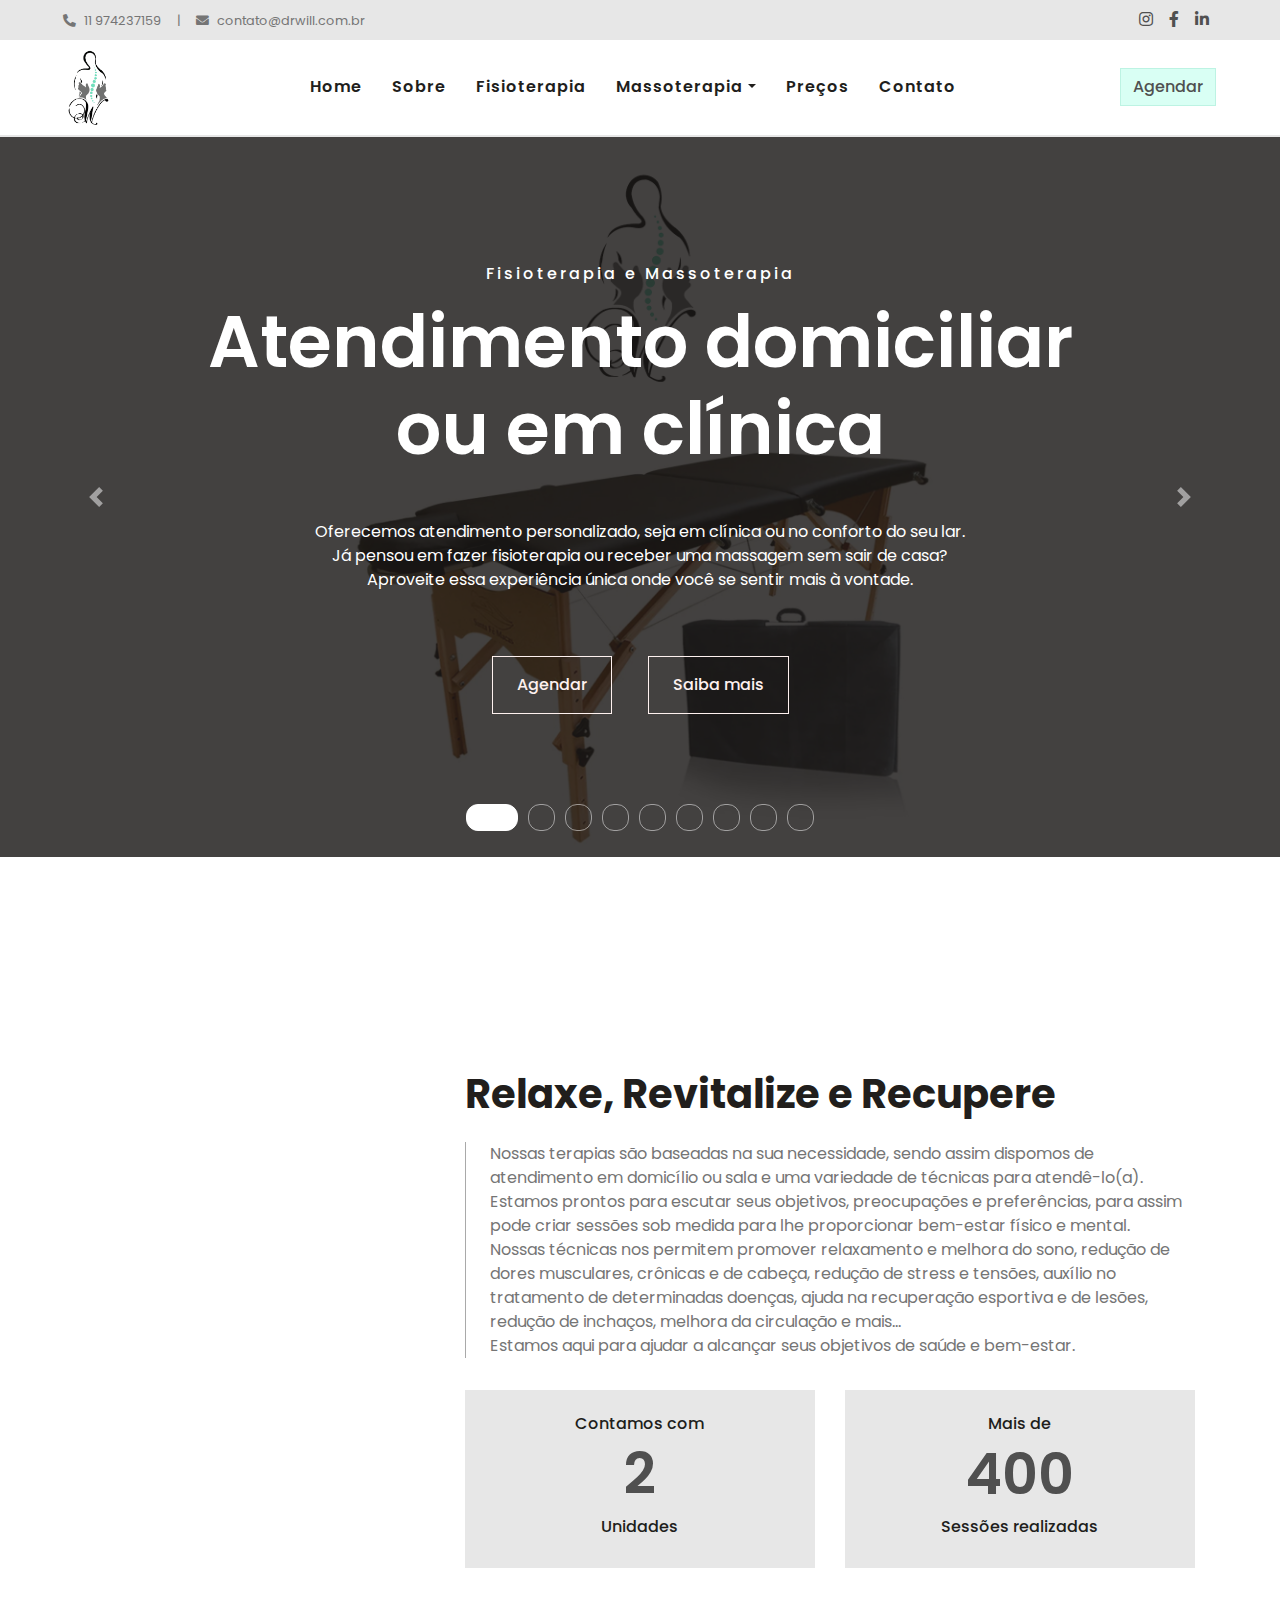
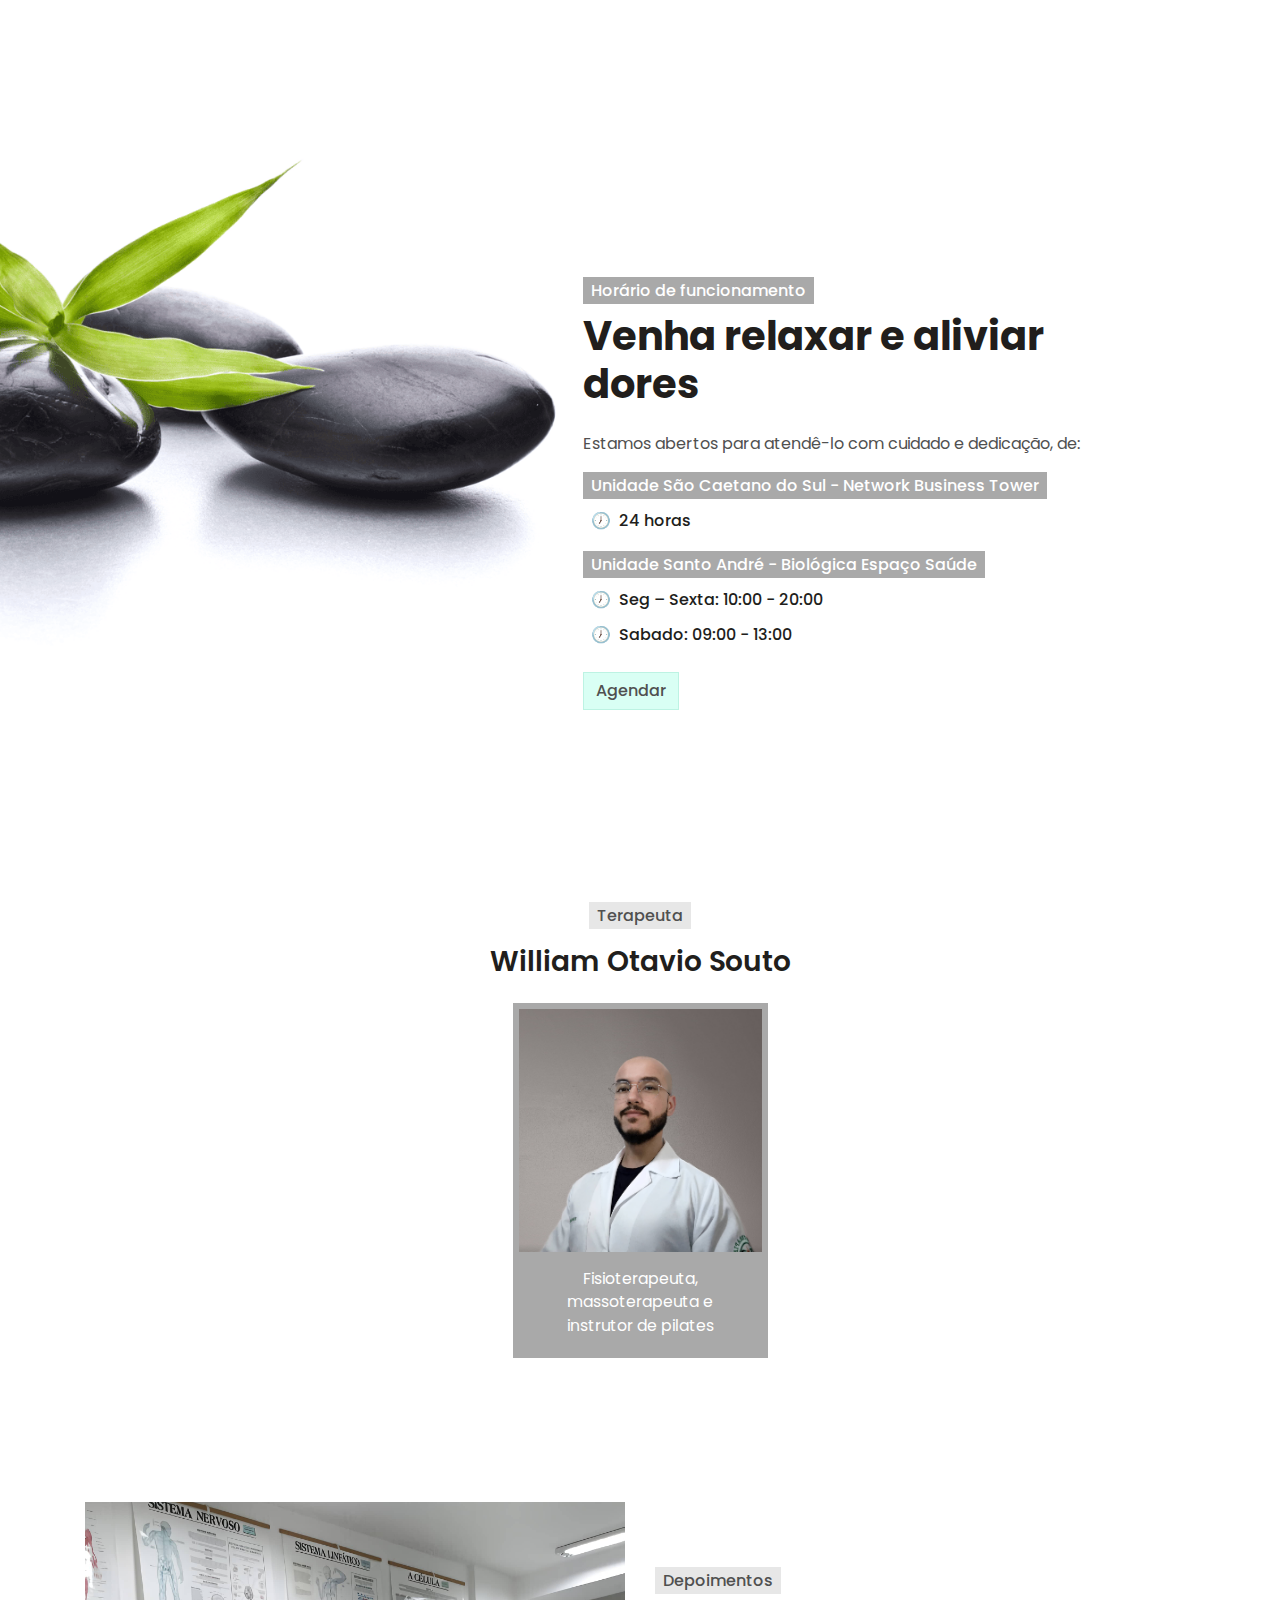
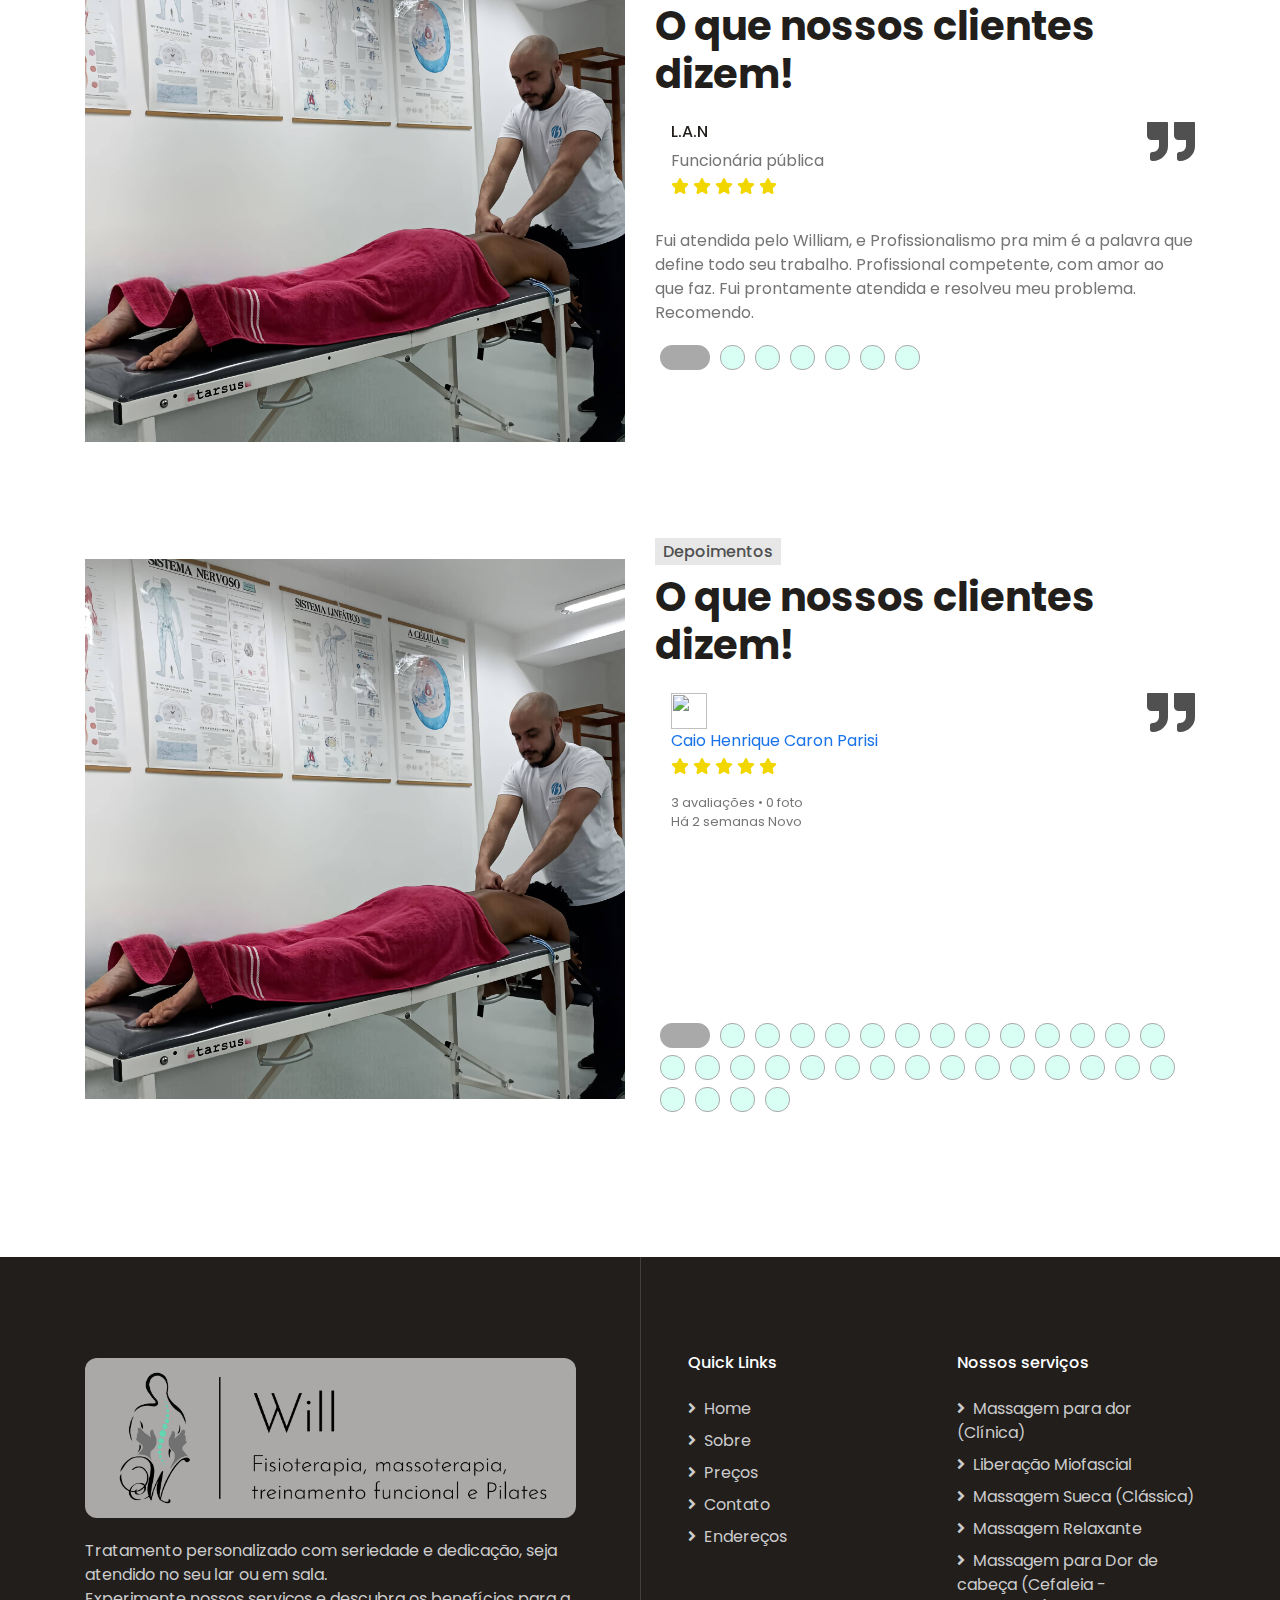
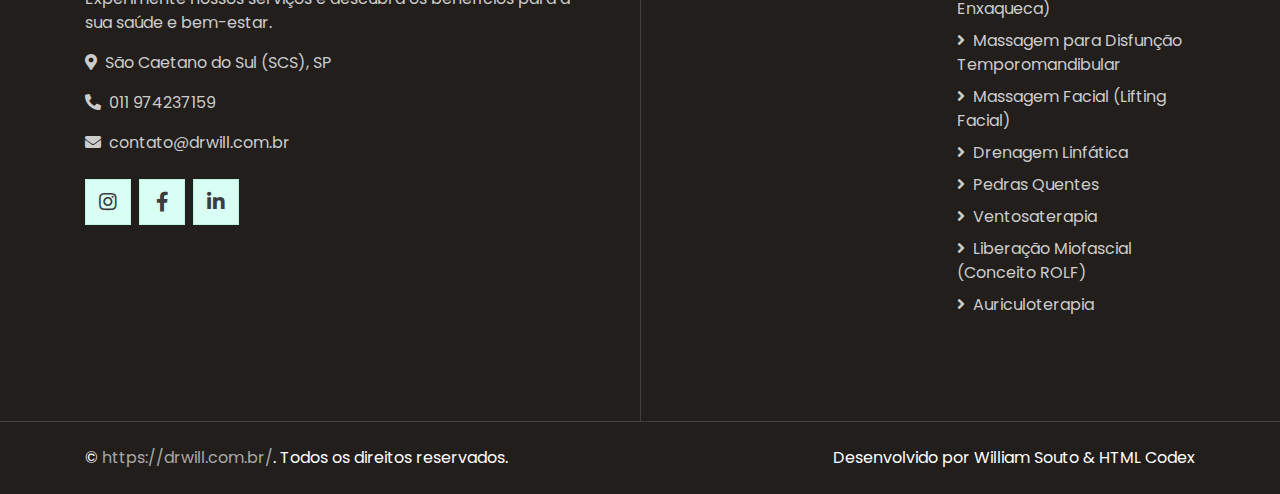
==== commit a25e8b5e: "421412" ====
--- a/index.html
+++ b/index.html
@@ -988,7 +988,7 @@
                                 <svg class="goldstar" xmlns="http://www.w3.org/2000/svg" height="1em" viewBox="0 0 576 512"><!--! Font Awesome Free 6.4.0 by @fontawesome - https://fontawesome.com License - https://fontawesome.com/license (Commercial License) Copyright 2023 Fonticons, Inc. --><path d="M316.9 18C311.6 7 300.4 0 288.1 0s-23.4 7-28.8 18L195 150.3 51.4 171.5c-12 1.8-22 10.2-25.7 21.7s-.7 24.2 7.9 32.7L137.8 329 113.2 474.7c-2 12 3 24.2 12.9 31.3s23 8 33.8 2.3l128.3-68.5 128.3 68.5c10.8 5.7 23.9 4.9 33.8-2.3s14.9-19.3 12.9-31.3L438.5 329 542.7 225.9c8.6-8.5 11.7-21.2 7.9-32.7s-13.7-19.9-25.7-21.7L381.2 150.3 316.9 18z"></path></svg>
                                 <svg class="goldstar" xmlns="http://www.w3.org/2000/svg" height="1em" viewBox="0 0 576 512"><!--! Font Awesome Free 6.4.0 by @fontawesome - https://fontawesome.com License - https://fontawesome.com/license (Commercial License) Copyright 2023 Fonticons, Inc. --><path d="M316.9 18C311.6 7 300.4 0 288.1 0s-23.4 7-28.8 18L195 150.3 51.4 171.5c-12 1.8-22 10.2-25.7 21.7s-.7 24.2 7.9 32.7L137.8 329 113.2 474.7c-2 12 3 24.2 12.9 31.3s23 8 33.8 2.3l128.3-68.5 128.3 68.5c10.8 5.7 23.9 4.9 33.8-2.3s14.9-19.3 12.9-31.3L438.5 329 542.7 225.9c8.6-8.5 11.7-21.2 7.9-32.7s-13.7-19.9-25.7-21.7L381.2 150.3 316.9 18z"></path></svg>
                                 <svg class="goldstar" xmlns="http://www.w3.org/2000/svg" height="1em" viewBox="0 0 576 512"><!--! Font Awesome Free 6.4.0 by @fontawesome - https://fontawesome.com License - https://fontawesome.com/license (Commercial License) Copyright 2023 Fonticons, Inc. --><path d="M316.9 18C311.6 7 300.4 0 288.1 0s-23.4 7-28.8 18L195 150.3 51.4 171.5c-12 1.8-22 10.2-25.7 21.7s-.7 24.2 7.9 32.7L137.8 329 113.2 474.7c-2 12 3 24.2 12.9 31.3s23 8 33.8 2.3l128.3-68.5 128.3 68.5c10.8 5.7 23.9 4.9 33.8-2.3s14.9-19.3 12.9-31.3L438.5 329 542.7 225.9c8.6-8.5 11.7-21.2 7.9-32.7s-13.7-19.9-25.7-21.7L381.2 150.3 316.9 18z"></path></svg>
-                                <svg class="goldstar" xmlns="http://www.w3.org/2000/svg" height="1em" viewBox="0 0 576 512"><!--! Font Awesome Free 6.4.0 by @fontawesome - https://fontawesome.com License - https://fontawesome.com/license (Commercial License) Copyright 2023 Fonticons, Inc. --><path d="M316.9 18C311.6 7 300.4 0 288.1 0s-23.4 7-28.8 18L195 150.3 51.4 171.5c-12 1.8-22 10.2-25.7 21.7s-.7 24.2 7.9 32.7L137.8 329 113.2 474.7c-2 12 3 24.2 12.9 31.3s23 8 33.8 2.3l128.3-68.5 128.3 68.5c10.8 5.7 23.9 4.9 33.8-2.3s14.9-19.3 12.9-31.3L438.5 329 542.7 225.9c8.6-8.5 11.7-21.2 7.9-32.7s-13.7-19.9-25.7-21.7L381.2 150.3 316.9 18z"></path></svg></p></div><div class="PROnRd vq72z">9 avaliações • 0 foto</div></div></div><div class="KuKPRc" jsaction="FzgWvd:JBCoP(uzCQXd)" jscontroller="cPiwqb" data-listing-id="8889496094447682373" data-share-review-url="https://www.google.com/maps/reviews/data=!4m8!14m7!1m6!2m5!1sChZDSUhNMG9nS0VJQ0FnSUNYOGZYVFRnEAE!2m1!1s0x0:0x6f359f097e5d7f66!3m1!1s2@1:CIHM0ogKEICAgICX8fXTTg%7CCgwIu_rFuAYQ2NGCowE%7C?hl=pt-BR" data-enable-share-review-button="false" data-review-id="ChZDSUhNMG9nS0VJQ0FnSUNYOGZYVFRnEAE"><div class="FkJOzc lgfhc X75R4"><div jsaction="JIbuQc:SYgw3b(JpfkMd)"><button class="VfPpkd-Bz112c-LgbsSe yHy1rc eT1oJ mN1ivc sJoZk" jscontroller="soHxf" jsaction="click:cOuCgd; mousedown:UX7yZ; mouseup:lbsD7e; mouseenter:tfO1Yc; mouseleave:JywGue; touchstart:p6p2H; touchmove:FwuNnf; touchend:yfqBxc; touchcancel:JMtRjd; focus:AHmuwe; blur:O22p3e; contextmenu:mg9Pef;mlnRJb:fLiPzd" jsname="JpfkMd" data-disable-idom="true" aria-label="Denunciar comentário" jslog="203598; 1:WyI4ODg5NDk2MDk0NDQ3NjgyMzczIl0=; track:click" title="Denunciar comentário"><div jsname="s3Eaab" class="VfPpkd-Bz112c-Jh9lGc"></div><div class="VfPpkd-Bz112c-J1Ukfc-LhBDec"></div><span class="notranslate VfPpkd-kBDsod coMmS" aria-hidden="true"><svg focusable="false" width="18" height="18" viewBox="0 0 24 24" class=" NMm5M"><path d="M15.73 3H8.27L3 8.27v7.46L8.27 21h7.46L21 15.73V8.27L15.73 3zM19 14.9L14.9 19H9.1L5 14.9V9.1L9.1 5h5.8L19 9.1v5.8z"></path><path d="M11 7h2v7h-2z"></path><circle cx="12" cy="16" r="1"></circle></svg></span></button></div></div><div jsaction="dcnbp:CQKRvf;FzgWvd:zgh9oe"><div jsaction="JIbuQc:aj0Jcf(WjL7X); keydown:uYT2Vb(WjL7X);xDliB:oNPcuf;SM8mFd:li9Srb;iFFCZc:NSsOUb;Rld2oe:NSsOUb" jsshadow="" class="VfPpkd-xl07Ob-XxIAqe-OWXEXe-oYxtQd IyaMSc" jscontroller="wg1P6b" jsname="tIatce" data-disable-idom="true" data-is-menu-dynamic="true"><div jsname="WjL7X" jsslot=""><button class="VfPpkd-Bz112c-LgbsSe yHy1rc eT1oJ mN1ivc sJoZk" jscontroller="soHxf" jsaction="click:cOuCgd; mousedown:UX7yZ; mouseup:lbsD7e; mouseenter:tfO1Yc; mouseleave:JywGue; touchstart:p6p2H; touchmove:FwuNnf; touchend:yfqBxc; touchcancel:JMtRjd; focus:AHmuwe; blur:O22p3e; contextmenu:mg9Pef;mlnRJb:fLiPzd" data-disable-idom="true" aria-label="Itens adicionais" aria-expanded="false" aria-haspopup="menu"><div jsname="s3Eaab" class="VfPpkd-Bz112c-Jh9lGc"></div><div class="VfPpkd-Bz112c-J1Ukfc-LhBDec"></div><span class="notranslate VfPpkd-kBDsod" aria-hidden="true"><svg focusable="false" width="24" height="24" viewBox="0 0 24 24" class=" NMm5M"><path d="M12 8c1.1 0 2-.9 2-2s-.9-2-2-2-2 .9-2 2 .9 2 2 2zm0 2c-1.1 0-2 .9-2 2s.9 2 2 2 2-.9 2-2-.9-2-2-2zm0 6c-1.1 0-2 .9-2 2s.9 2 2 2 2-.9 2-2-.9-2-2-2z"></path></svg></span></button></div><div jsname="U0exHf" jsslot=""></div></div></div></div><span id="TBiyHc"><div class="dGCoId gyKkFe vq72z"><span role="img" class="DYizzd" aria-label="5 de 5 estrelas"><i class="material-icons-extended notranslate VfPpkd-kBDsod lMAmUc" aria-hidden="true">star</i><i class="material-icons-extended notranslate VfPpkd-kBDsod lMAmUc" aria-hidden="true">star</i><i class="material-icons-extended notranslate VfPpkd-kBDsod lMAmUc" aria-hidden="true">star</i><i class="material-icons-extended notranslate VfPpkd-kBDsod lMAmUc" aria-hidden="true">star</i><i class="material-icons-extended notranslate VfPpkd-kBDsod lMAmUc" aria-hidden="true">star</i></span> <span class="KEfuhb"> Há 16 semanas</span></div><span></span><div class="gyKkFe JhRJje Fv38Af"><div aria-expanded="false" jscontroller="vdnftc" id="ucc-1"><div jsname="lvvS4b">Conheci o Dr. William devido a dores em minhas costas, fui muito bem atendida, William é um excelente profissional,... <a href="#" class="PskQHd jEgW2b zjlSIe" jsaction="click:IBGjVe" jsname="ix0Hvc" aria-label="Exibir avaliação completa" aria-controls="ucc-1" role="button">Exibir avaliação completa</a></div><div jsname="PBWx0c" tabindex="-1" style="display: none;">Conheci o Dr. William devido a dores em minhas costas, fui muito bem atendida, William é um excelente profissional, muito capacitado e eficiente no que faz!<br>Tirou todas as minhas dúvidas e aliviou totalmente minhas dores!!<br>Recomendo e indico de olhos fechados! 🙂</div></div></div></span><div jscontroller="AZtSy"></div><div class="PROnRd vq72z Fv38Af"></div></div></article>
+                                <svg class="goldstar" xmlns="http://www.w3.org/2000/svg" height="1em" viewBox="0 0 576 512"><!--! Font Awesome Free 6.4.0 by @fontawesome - https://fontawesome.com License - https://fontawesome.com/license (Commercial License) Copyright 2023 Fonticons, Inc. --><path d="M316.9 18C311.6 7 300.4 0 288.1 0s-23.4 7-28.8 18L195 150.3 51.4 171.5c-12 1.8-22 10.2-25.7 21.7s-.7 24.2 7.9 32.7L137.8 329 113.2 474.7c-2 12 3 24.2 12.9 31.3s23 8 33.8 2.3l128.3-68.5 128.3 68.5c10.8 5.7 23.9 4.9 33.8-2.3s14.9-19.3 12.9-31.3L438.5 329 542.7 225.9c8.6-8.5 11.7-21.2 7.9-32.7s-13.7-19.9-25.7-21.7L381.2 150.3 316.9 18z"></path></svg></p></div><div class="PROnRd vq72z">9 avaliações • 0 foto</div></div></div><div class="KuKPRc" jsaction="FzgWvd:JBCoP(uzCQXd)" jscontroller="cPiwqb" data-listing-id="8889496094447682373" data-share-review-url="https://www.google.com/maps/reviews/data=!4m8!14m7!1m6!2m5!1sChZDSUhNMG9nS0VJQ0FnSUNYOGZYVFRnEAE!2m1!1s0x0:0x6f359f097e5d7f66!3m1!1s2@1:CIHM0ogKEICAgICX8fXTTg%7CCgwIu_rFuAYQ2NGCowE%7C?hl=pt-BR" data-enable-share-review-button="false" data-review-id="ChZDSUhNMG9nS0VJQ0FnSUNYOGZYVFRnEAE"><div class="FkJOzc lgfhc X75R4"><div jsaction="JIbuQc:SYgw3b(JpfkMd)"><button class="VfPpkd-Bz112c-LgbsSe yHy1rc eT1oJ mN1ivc sJoZk" jscontroller="soHxf" jsaction="click:cOuCgd; mousedown:UX7yZ; mouseup:lbsD7e; mouseenter:tfO1Yc; mouseleave:JywGue; touchstart:p6p2H; touchmove:FwuNnf; touchend:yfqBxc; touchcancel:JMtRjd; focus:AHmuwe; blur:O22p3e; contextmenu:mg9Pef;mlnRJb:fLiPzd" jsname="JpfkMd" data-disable-idom="true" aria-label="Denunciar comentário" jslog="203598; 1:WyI4ODg5NDk2MDk0NDQ3NjgyMzczIl0=; track:click" title="Denunciar comentário"><div jsname="s3Eaab" class="VfPpkd-Bz112c-Jh9lGc"></div><div class="VfPpkd-Bz112c-J1Ukfc-LhBDec"></div><span class="notranslate VfPpkd-kBDsod coMmS" aria-hidden="true"><svg focusable="false" width="18" height="18" viewBox="0 0 24 24" class=" NMm5M"><path d="M15.73 3H8.27L3 8.27v7.46L8.27 21h7.46L21 15.73V8.27L15.73 3zM19 14.9L14.9 19H9.1L5 14.9V9.1L9.1 5h5.8L19 9.1v5.8z"></path><path d="M11 7h2v7h-2z"></path><circle cx="12" cy="16" r="1"></circle></svg></span></button></div></div><div jsaction="dcnbp:CQKRvf;FzgWvd:zgh9oe"><div jsaction="JIbuQc:aj0Jcf(WjL7X); keydown:uYT2Vb(WjL7X);xDliB:oNPcuf;SM8mFd:li9Srb;iFFCZc:NSsOUb;Rld2oe:NSsOUb" jsshadow="" class="VfPpkd-xl07Ob-XxIAqe-OWXEXe-oYxtQd IyaMSc" jscontroller="wg1P6b" jsname="tIatce" data-disable-idom="true" data-is-menu-dynamic="true"><div jsname="WjL7X" jsslot=""><button class="VfPpkd-Bz112c-LgbsSe yHy1rc eT1oJ mN1ivc sJoZk" jscontroller="soHxf" jsaction="click:cOuCgd; mousedown:UX7yZ; mouseup:lbsD7e; mouseenter:tfO1Yc; mouseleave:JywGue; touchstart:p6p2H; touchmove:FwuNnf; touchend:yfqBxc; touchcancel:JMtRjd; focus:AHmuwe; blur:O22p3e; contextmenu:mg9Pef;mlnRJb:fLiPzd" data-disable-idom="true" aria-label="Itens adicionais" aria-expanded="false" aria-haspopup="menu"><div jsname="s3Eaab" class="VfPpkd-Bz112c-Jh9lGc"></div><div class="VfPpkd-Bz112c-J1Ukfc-LhBDec"></div><span class="notranslate VfPpkd-kBDsod" aria-hidden="true"><svg focusable="false" width="24" height="24" viewBox="0 0 24 24" class=" NMm5M"><path d="M12 8c1.1 0 2-.9 2-2s-.9-2-2-2-2 .9-2 2 .9 2 2 2zm0 2c-1.1 0-2 .9-2 2s.9 2 2 2 2-.9 2-2-.9-2-2-2zm0 6c-1.1 0-2 .9-2 2s.9 2 2 2 2-.9 2-2-.9-2-2-2z"></path></svg></span></button></div><div jsname="U0exHf" jsslot=""></div></div></div></div><span id="TBiyHc"><div class="dGCoId gyKkFe vq72z"><span role="img" class="DYizzd" aria-label="5 de 5 estrelas"><i class="material-icons-extended notranslate VfPpkd-kBDsod lMAmUc" aria-hidden="true">star</i><i class="material-icons-extended notranslate VfPpkd-kBDsod lMAmUc" aria-hidden="true">star</i><i class="material-icons-extended notranslate VfPpkd-kBDsod lMAmUc" aria-hidden="true">star</i><i class="material-icons-extended notranslate VfPpkd-kBDsod lMAmUc" aria-hidden="true">star</i><i class="material-icons-extended notranslate VfPpkd-kBDsod lMAmUc" aria-hidden="true">star</i></span> <span class="KEfuhb"> Há 16 semanas</span></div><span></span><div class="gyKkFe JhRJje Fv38Af"><div aria-expanded="false" jscontroller="vdnftc" id="ucc-1"><div jsname="lvvS4b">Conheci o Dr. William devido a dores em minhas costas, fui muito bem atendida, William é um excelente profissional, muito capacitado e eficiente no que faz!<br>Tirou todas as minhas dúvidas e aliviou totalmente minhas dores!!<br>Recomendo e indico de olhos fechados! 🙂</div></div></div></span><div jscontroller="AZtSy"></div><div class="PROnRd vq72z Fv38Af"></div></div></article>
                                      
                                 </div>
                             </div>
@@ -1153,7 +1153,7 @@
                                 <svg class="goldstar" xmlns="http://www.w3.org/2000/svg" height="1em" viewBox="0 0 576 512"><!--! Font Awesome Free 6.4.0 by @fontawesome - https://fontawesome.com License - https://fontawesome.com/license (Commercial License) Copyright 2023 Fonticons, Inc. --><path d="M316.9 18C311.6 7 300.4 0 288.1 0s-23.4 7-28.8 18L195 150.3 51.4 171.5c-12 1.8-22 10.2-25.7 21.7s-.7 24.2 7.9 32.7L137.8 329 113.2 474.7c-2 12 3 24.2 12.9 31.3s23 8 33.8 2.3l128.3-68.5 128.3 68.5c10.8 5.7 23.9 4.9 33.8-2.3s14.9-19.3 12.9-31.3L438.5 329 542.7 225.9c8.6-8.5 11.7-21.2 7.9-32.7s-13.7-19.9-25.7-21.7L381.2 150.3 316.9 18z"></path></svg>
                                 <svg class="goldstar" xmlns="http://www.w3.org/2000/svg" height="1em" viewBox="0 0 576 512"><!--! Font Awesome Free 6.4.0 by @fontawesome - https://fontawesome.com License - https://fontawesome.com/license (Commercial License) Copyright 2023 Fonticons, Inc. --><path d="M316.9 18C311.6 7 300.4 0 288.1 0s-23.4 7-28.8 18L195 150.3 51.4 171.5c-12 1.8-22 10.2-25.7 21.7s-.7 24.2 7.9 32.7L137.8 329 113.2 474.7c-2 12 3 24.2 12.9 31.3s23 8 33.8 2.3l128.3-68.5 128.3 68.5c10.8 5.7 23.9 4.9 33.8-2.3s14.9-19.3 12.9-31.3L438.5 329 542.7 225.9c8.6-8.5 11.7-21.2 7.9-32.7s-13.7-19.9-25.7-21.7L381.2 150.3 316.9 18z"></path></svg>
                                 <svg class="goldstar" xmlns="http://www.w3.org/2000/svg" height="1em" viewBox="0 0 576 512"><!--! Font Awesome Free 6.4.0 by @fontawesome - https://fontawesome.com License - https://fontawesome.com/license (Commercial License) Copyright 2023 Fonticons, Inc. --><path d="M316.9 18C311.6 7 300.4 0 288.1 0s-23.4 7-28.8 18L195 150.3 51.4 171.5c-12 1.8-22 10.2-25.7 21.7s-.7 24.2 7.9 32.7L137.8 329 113.2 474.7c-2 12 3 24.2 12.9 31.3s23 8 33.8 2.3l128.3-68.5 128.3 68.5c10.8 5.7 23.9 4.9 33.8-2.3s14.9-19.3 12.9-31.3L438.5 329 542.7 225.9c8.6-8.5 11.7-21.2 7.9-32.7s-13.7-19.9-25.7-21.7L381.2 150.3 316.9 18z"></path></svg>
-                                <svg class="goldstar" xmlns="http://www.w3.org/2000/svg" height="1em" viewBox="0 0 576 512"><!--! Font Awesome Free 6.4.0 by @fontawesome - https://fontawesome.com License - https://fontawesome.com/license (Commercial License) Copyright 2023 Fonticons, Inc. --><path d="M316.9 18C311.6 7 300.4 0 288.1 0s-23.4 7-28.8 18L195 150.3 51.4 171.5c-12 1.8-22 10.2-25.7 21.7s-.7 24.2 7.9 32.7L137.8 329 113.2 474.7c-2 12 3 24.2 12.9 31.3s23 8 33.8 2.3l128.3-68.5 128.3 68.5c10.8 5.7 23.9 4.9 33.8-2.3s14.9-19.3 12.9-31.3L438.5 329 542.7 225.9c8.6-8.5 11.7-21.2 7.9-32.7s-13.7-19.9-25.7-21.7L381.2 150.3 316.9 18z"></path></svg></p></div><div class="PROnRd vq72z">2 avaliações • 0 foto</div></div></div><div class="KuKPRc" jsaction="FzgWvd:JBCoP(uzCQXd)" jscontroller="cPiwqb" data-listing-id="8889496094447682373" data-share-review-url="https://www.google.com/maps/reviews/data=!4m8!14m7!1m6!2m5!1sChZDSUhNMG9nS0VJQ0FnSUM3NU55dWJREAE!2m1!1s0x0:0x6f359f097e5d7f66!3m1!1s2@1:CIHM0ogKEICAgIC75NyubQ%7CCgsIoLTptQYQqLyYBw%7C?hl=pt-BR" data-enable-share-review-button="false" data-review-id="ChZDSUhNMG9nS0VJQ0FnSUM3NU55dWJREAE"><div class="FkJOzc lgfhc X75R4"><div jsaction="JIbuQc:SYgw3b(JpfkMd)"><button class="VfPpkd-Bz112c-LgbsSe yHy1rc eT1oJ mN1ivc sJoZk" jscontroller="soHxf" jsaction="click:cOuCgd; mousedown:UX7yZ; mouseup:lbsD7e; mouseenter:tfO1Yc; mouseleave:JywGue; touchstart:p6p2H; touchmove:FwuNnf; touchend:yfqBxc; touchcancel:JMtRjd; focus:AHmuwe; blur:O22p3e; contextmenu:mg9Pef;mlnRJb:fLiPzd" jsname="JpfkMd" data-disable-idom="true" aria-label="Denunciar comentário" jslog="203598; 1:WyI4ODg5NDk2MDk0NDQ3NjgyMzczIl0=; track:click" title="Denunciar comentário"><div jsname="s3Eaab" class="VfPpkd-Bz112c-Jh9lGc"></div><div class="VfPpkd-Bz112c-J1Ukfc-LhBDec"></div><span class="notranslate VfPpkd-kBDsod coMmS" aria-hidden="true"><svg focusable="false" width="18" height="18" viewBox="0 0 24 24" class=" NMm5M"><path d="M15.73 3H8.27L3 8.27v7.46L8.27 21h7.46L21 15.73V8.27L15.73 3zM19 14.9L14.9 19H9.1L5 14.9V9.1L9.1 5h5.8L19 9.1v5.8z"></path><path d="M11 7h2v7h-2z"></path><circle cx="12" cy="16" r="1"></circle></svg></span></button></div></div><div jsaction="dcnbp:CQKRvf;FzgWvd:zgh9oe"><div jsaction="JIbuQc:aj0Jcf(WjL7X); keydown:uYT2Vb(WjL7X);xDliB:oNPcuf;SM8mFd:li9Srb;iFFCZc:NSsOUb;Rld2oe:NSsOUb" jsshadow="" class="VfPpkd-xl07Ob-XxIAqe-OWXEXe-oYxtQd IyaMSc" jscontroller="wg1P6b" jsname="tIatce" data-disable-idom="true" data-is-menu-dynamic="true"><div jsname="WjL7X" jsslot=""><button class="VfPpkd-Bz112c-LgbsSe yHy1rc eT1oJ mN1ivc sJoZk" jscontroller="soHxf" jsaction="click:cOuCgd; mousedown:UX7yZ; mouseup:lbsD7e; mouseenter:tfO1Yc; mouseleave:JywGue; touchstart:p6p2H; touchmove:FwuNnf; touchend:yfqBxc; touchcancel:JMtRjd; focus:AHmuwe; blur:O22p3e; contextmenu:mg9Pef;mlnRJb:fLiPzd" data-disable-idom="true" aria-label="Itens adicionais" aria-expanded="false" aria-haspopup="menu"><div jsname="s3Eaab" class="VfPpkd-Bz112c-Jh9lGc"></div><div class="VfPpkd-Bz112c-J1Ukfc-LhBDec"></div><span class="notranslate VfPpkd-kBDsod" aria-hidden="true"><svg focusable="false" width="24" height="24" viewBox="0 0 24 24" class=" NMm5M"><path d="M12 8c1.1 0 2-.9 2-2s-.9-2-2-2-2 .9-2 2 .9 2 2 2zm0 2c-1.1 0-2 .9-2 2s.9 2 2 2 2-.9 2-2-.9-2-2-2zm0 6c-1.1 0-2 .9-2 2s.9 2 2 2 2-.9 2-2-.9-2-2-2z"></path></svg></span></button></div><div jsname="U0exHf" jsslot=""></div></div></div></div><span id="TBiyHc"><div class="dGCoId gyKkFe vq72z"><span role="img" class="DYizzd" aria-label="5 de 5 estrelas"><i class="material-icons-extended notranslate VfPpkd-kBDsod lMAmUc" aria-hidden="true">star</i><i class="material-icons-extended notranslate VfPpkd-kBDsod lMAmUc" aria-hidden="true">star</i><i class="material-icons-extended notranslate VfPpkd-kBDsod lMAmUc" aria-hidden="true">star</i><i class="material-icons-extended notranslate VfPpkd-kBDsod lMAmUc" aria-hidden="true">star</i><i class="material-icons-extended notranslate VfPpkd-kBDsod lMAmUc" aria-hidden="true">star</i></span> <span class="KEfuhb"> Há 26 semanas</span></div><span></span><div class="gyKkFe JhRJje Fv38Af"><div aria-expanded="false" jscontroller="vdnftc" id="ucc-2"><div jsname="lvvS4b">Profissional de excelência, meu esposo precisou de um atendimento de emergência e o Dr. Will foi super atencioso,... <a href="#" class="PskQHd jEgW2b zjlSIe" jsaction="click:IBGjVe" jsname="ix0Hvc" aria-label="Exibir avaliação completa" aria-controls="ucc-2" role="button">Exibir avaliação completa</a></div><div jsname="PBWx0c" tabindex="-1" style="display: none;">Profissional de excelência, meu esposo precisou de um atendimento de emergência e o Dr. Will foi super atencioso, simpático, prestativo, cuidadoso, nos atendeu muito bem.<br><br>Super recomendo!</div></div></div></span><div jscontroller="AZtSy"></div><div class="PROnRd vq72z Fv38Af"></div></div></article>
+                                <svg class="goldstar" xmlns="http://www.w3.org/2000/svg" height="1em" viewBox="0 0 576 512"><!--! Font Awesome Free 6.4.0 by @fontawesome - https://fontawesome.com License - https://fontawesome.com/license (Commercial License) Copyright 2023 Fonticons, Inc. --><path d="M316.9 18C311.6 7 300.4 0 288.1 0s-23.4 7-28.8 18L195 150.3 51.4 171.5c-12 1.8-22 10.2-25.7 21.7s-.7 24.2 7.9 32.7L137.8 329 113.2 474.7c-2 12 3 24.2 12.9 31.3s23 8 33.8 2.3l128.3-68.5 128.3 68.5c10.8 5.7 23.9 4.9 33.8-2.3s14.9-19.3 12.9-31.3L438.5 329 542.7 225.9c8.6-8.5 11.7-21.2 7.9-32.7s-13.7-19.9-25.7-21.7L381.2 150.3 316.9 18z"></path></svg></p></div><div class="PROnRd vq72z">2 avaliações • 0 foto</div></div></div><div class="KuKPRc" jsaction="FzgWvd:JBCoP(uzCQXd)" jscontroller="cPiwqb" data-listing-id="8889496094447682373" data-share-review-url="https://www.google.com/maps/reviews/data=!4m8!14m7!1m6!2m5!1sChZDSUhNMG9nS0VJQ0FnSUM3NU55dWJREAE!2m1!1s0x0:0x6f359f097e5d7f66!3m1!1s2@1:CIHM0ogKEICAgIC75NyubQ%7CCgsIoLTptQYQqLyYBw%7C?hl=pt-BR" data-enable-share-review-button="false" data-review-id="ChZDSUhNMG9nS0VJQ0FnSUM3NU55dWJREAE"><div class="FkJOzc lgfhc X75R4"><div jsaction="JIbuQc:SYgw3b(JpfkMd)"><button class="VfPpkd-Bz112c-LgbsSe yHy1rc eT1oJ mN1ivc sJoZk" jscontroller="soHxf" jsaction="click:cOuCgd; mousedown:UX7yZ; mouseup:lbsD7e; mouseenter:tfO1Yc; mouseleave:JywGue; touchstart:p6p2H; touchmove:FwuNnf; touchend:yfqBxc; touchcancel:JMtRjd; focus:AHmuwe; blur:O22p3e; contextmenu:mg9Pef;mlnRJb:fLiPzd" jsname="JpfkMd" data-disable-idom="true" aria-label="Denunciar comentário" jslog="203598; 1:WyI4ODg5NDk2MDk0NDQ3NjgyMzczIl0=; track:click" title="Denunciar comentário"><div jsname="s3Eaab" class="VfPpkd-Bz112c-Jh9lGc"></div><div class="VfPpkd-Bz112c-J1Ukfc-LhBDec"></div><span class="notranslate VfPpkd-kBDsod coMmS" aria-hidden="true"><svg focusable="false" width="18" height="18" viewBox="0 0 24 24" class=" NMm5M"><path d="M15.73 3H8.27L3 8.27v7.46L8.27 21h7.46L21 15.73V8.27L15.73 3zM19 14.9L14.9 19H9.1L5 14.9V9.1L9.1 5h5.8L19 9.1v5.8z"></path><path d="M11 7h2v7h-2z"></path><circle cx="12" cy="16" r="1"></circle></svg></span></button></div></div><div jsaction="dcnbp:CQKRvf;FzgWvd:zgh9oe"><div jsaction="JIbuQc:aj0Jcf(WjL7X); keydown:uYT2Vb(WjL7X);xDliB:oNPcuf;SM8mFd:li9Srb;iFFCZc:NSsOUb;Rld2oe:NSsOUb" jsshadow="" class="VfPpkd-xl07Ob-XxIAqe-OWXEXe-oYxtQd IyaMSc" jscontroller="wg1P6b" jsname="tIatce" data-disable-idom="true" data-is-menu-dynamic="true"><div jsname="WjL7X" jsslot=""><button class="VfPpkd-Bz112c-LgbsSe yHy1rc eT1oJ mN1ivc sJoZk" jscontroller="soHxf" jsaction="click:cOuCgd; mousedown:UX7yZ; mouseup:lbsD7e; mouseenter:tfO1Yc; mouseleave:JywGue; touchstart:p6p2H; touchmove:FwuNnf; touchend:yfqBxc; touchcancel:JMtRjd; focus:AHmuwe; blur:O22p3e; contextmenu:mg9Pef;mlnRJb:fLiPzd" data-disable-idom="true" aria-label="Itens adicionais" aria-expanded="false" aria-haspopup="menu"><div jsname="s3Eaab" class="VfPpkd-Bz112c-Jh9lGc"></div><div class="VfPpkd-Bz112c-J1Ukfc-LhBDec"></div><span class="notranslate VfPpkd-kBDsod" aria-hidden="true"><svg focusable="false" width="24" height="24" viewBox="0 0 24 24" class=" NMm5M"><path d="M12 8c1.1 0 2-.9 2-2s-.9-2-2-2-2 .9-2 2 .9 2 2 2zm0 2c-1.1 0-2 .9-2 2s.9 2 2 2 2-.9 2-2-.9-2-2-2zm0 6c-1.1 0-2 .9-2 2s.9 2 2 2 2-.9 2-2-.9-2-2-2z"></path></svg></span></button></div><div jsname="U0exHf" jsslot=""></div></div></div></div><span id="TBiyHc"><div class="dGCoId gyKkFe vq72z"><span role="img" class="DYizzd" aria-label="5 de 5 estrelas"><i class="material-icons-extended notranslate VfPpkd-kBDsod lMAmUc" aria-hidden="true">star</i><i class="material-icons-extended notranslate VfPpkd-kBDsod lMAmUc" aria-hidden="true">star</i><i class="material-icons-extended notranslate VfPpkd-kBDsod lMAmUc" aria-hidden="true">star</i><i class="material-icons-extended notranslate VfPpkd-kBDsod lMAmUc" aria-hidden="true">star</i><i class="material-icons-extended notranslate VfPpkd-kBDsod lMAmUc" aria-hidden="true">star</i></span> <span class="KEfuhb"> Há 26 semanas</span></div><span></span><div class="gyKkFe JhRJje Fv38Af"><div aria-expanded="false" jscontroller="vdnftc" id="ucc-2"><div jsname="lvvS4b">Profissional de excelência, meu esposo precisou de um atendimento de emergência e o Dr. Will foi super atencioso, simpático, prestativo, cuidadoso, nos atendeu muito bem.<br><br>Super recomendo!</div></div></div></span><div jscontroller="AZtSy"></div><div class="PROnRd vq72z Fv38Af"></div></div></article>
                                      
                                 </div>
                             </div>
@@ -1213,7 +1213,7 @@
                                 <svg class="goldstar" xmlns="http://www.w3.org/2000/svg" height="1em" viewBox="0 0 576 512"><!--! Font Awesome Free 6.4.0 by @fontawesome - https://fontawesome.com License - https://fontawesome.com/license (Commercial License) Copyright 2023 Fonticons, Inc. --><path d="M316.9 18C311.6 7 300.4 0 288.1 0s-23.4 7-28.8 18L195 150.3 51.4 171.5c-12 1.8-22 10.2-25.7 21.7s-.7 24.2 7.9 32.7L137.8 329 113.2 474.7c-2 12 3 24.2 12.9 31.3s23 8 33.8 2.3l128.3-68.5 128.3 68.5c10.8 5.7 23.9 4.9 33.8-2.3s14.9-19.3 12.9-31.3L438.5 329 542.7 225.9c8.6-8.5 11.7-21.2 7.9-32.7s-13.7-19.9-25.7-21.7L381.2 150.3 316.9 18z"></path></svg>
                                 <svg class="goldstar" xmlns="http://www.w3.org/2000/svg" height="1em" viewBox="0 0 576 512"><!--! Font Awesome Free 6.4.0 by @fontawesome - https://fontawesome.com License - https://fontawesome.com/license (Commercial License) Copyright 2023 Fonticons, Inc. --><path d="M316.9 18C311.6 7 300.4 0 288.1 0s-23.4 7-28.8 18L195 150.3 51.4 171.5c-12 1.8-22 10.2-25.7 21.7s-.7 24.2 7.9 32.7L137.8 329 113.2 474.7c-2 12 3 24.2 12.9 31.3s23 8 33.8 2.3l128.3-68.5 128.3 68.5c10.8 5.7 23.9 4.9 33.8-2.3s14.9-19.3 12.9-31.3L438.5 329 542.7 225.9c8.6-8.5 11.7-21.2 7.9-32.7s-13.7-19.9-25.7-21.7L381.2 150.3 316.9 18z"></path></svg>
                                 <svg class="goldstar" xmlns="http://www.w3.org/2000/svg" height="1em" viewBox="0 0 576 512"><!--! Font Awesome Free 6.4.0 by @fontawesome - https://fontawesome.com License - https://fontawesome.com/license (Commercial License) Copyright 2023 Fonticons, Inc. --><path d="M316.9 18C311.6 7 300.4 0 288.1 0s-23.4 7-28.8 18L195 150.3 51.4 171.5c-12 1.8-22 10.2-25.7 21.7s-.7 24.2 7.9 32.7L137.8 329 113.2 474.7c-2 12 3 24.2 12.9 31.3s23 8 33.8 2.3l128.3-68.5 128.3 68.5c10.8 5.7 23.9 4.9 33.8-2.3s14.9-19.3 12.9-31.3L438.5 329 542.7 225.9c8.6-8.5 11.7-21.2 7.9-32.7s-13.7-19.9-25.7-21.7L381.2 150.3 316.9 18z"></path></svg>
-                                <svg class="goldstar" xmlns="http://www.w3.org/2000/svg" height="1em" viewBox="0 0 576 512"><!--! Font Awesome Free 6.4.0 by @fontawesome - https://fontawesome.com License - https://fontawesome.com/license (Commercial License) Copyright 2023 Fonticons, Inc. --><path d="M316.9 18C311.6 7 300.4 0 288.1 0s-23.4 7-28.8 18L195 150.3 51.4 171.5c-12 1.8-22 10.2-25.7 21.7s-.7 24.2 7.9 32.7L137.8 329 113.2 474.7c-2 12 3 24.2 12.9 31.3s23 8 33.8 2.3l128.3-68.5 128.3 68.5c10.8 5.7 23.9 4.9 33.8-2.3s14.9-19.3 12.9-31.3L438.5 329 542.7 225.9c8.6-8.5 11.7-21.2 7.9-32.7s-13.7-19.9-25.7-21.7L381.2 150.3 316.9 18z"></path></svg></p></div><div class="PROnRd vq72z">3 avaliações • 0 foto</div></div></div><div class="KuKPRc" jsaction="FzgWvd:JBCoP(uzCQXd)" jscontroller="cPiwqb" data-listing-id="8889496094447682373" data-share-review-url="https://www.google.com/maps/reviews/data=!4m8!14m7!1m6!2m5!1sChdDSUhNMG9nS0VJQ0FnSURMNE1ubzJnRRAB!2m1!1s0x0:0x6f359f097e5d7f66!3m1!1s2@1:CIHM0ogKEICAgIDL4Mno2gE%7CCgsIx8jmswYQuNmATA%7C?hl=pt-BR" data-enable-share-review-button="false" data-review-id="ChdDSUhNMG9nS0VJQ0FnSURMNE1ubzJnRRAB"><div class="FkJOzc lgfhc X75R4"><div jsaction="JIbuQc:SYgw3b(JpfkMd)"><button class="VfPpkd-Bz112c-LgbsSe yHy1rc eT1oJ mN1ivc sJoZk" jscontroller="soHxf" jsaction="click:cOuCgd; mousedown:UX7yZ; mouseup:lbsD7e; mouseenter:tfO1Yc; mouseleave:JywGue; touchstart:p6p2H; touchmove:FwuNnf; touchend:yfqBxc; touchcancel:JMtRjd; focus:AHmuwe; blur:O22p3e; contextmenu:mg9Pef;mlnRJb:fLiPzd" jsname="JpfkMd" data-disable-idom="true" aria-label="Denunciar comentário" jslog="203598; 1:WyI4ODg5NDk2MDk0NDQ3NjgyMzczIl0=; track:click" title="Denunciar comentário"><div jsname="s3Eaab" class="VfPpkd-Bz112c-Jh9lGc"></div><div class="VfPpkd-Bz112c-J1Ukfc-LhBDec"></div><span class="notranslate VfPpkd-kBDsod coMmS" aria-hidden="true"><svg focusable="false" width="18" height="18" viewBox="0 0 24 24" class=" NMm5M"><path d="M15.73 3H8.27L3 8.27v7.46L8.27 21h7.46L21 15.73V8.27L15.73 3zM19 14.9L14.9 19H9.1L5 14.9V9.1L9.1 5h5.8L19 9.1v5.8z"></path><path d="M11 7h2v7h-2z"></path><circle cx="12" cy="16" r="1"></circle></svg></span></button></div></div><div jsaction="dcnbp:CQKRvf;FzgWvd:zgh9oe"><div jsaction="JIbuQc:aj0Jcf(WjL7X); keydown:uYT2Vb(WjL7X);xDliB:oNPcuf;SM8mFd:li9Srb;iFFCZc:NSsOUb;Rld2oe:NSsOUb" jsshadow="" class="VfPpkd-xl07Ob-XxIAqe-OWXEXe-oYxtQd IyaMSc" jscontroller="wg1P6b" jsname="tIatce" data-disable-idom="true" data-is-menu-dynamic="true"><div jsname="WjL7X" jsslot=""><button class="VfPpkd-Bz112c-LgbsSe yHy1rc eT1oJ mN1ivc sJoZk" jscontroller="soHxf" jsaction="click:cOuCgd; mousedown:UX7yZ; mouseup:lbsD7e; mouseenter:tfO1Yc; mouseleave:JywGue; touchstart:p6p2H; touchmove:FwuNnf; touchend:yfqBxc; touchcancel:JMtRjd; focus:AHmuwe; blur:O22p3e; contextmenu:mg9Pef;mlnRJb:fLiPzd" data-disable-idom="true" aria-label="Itens adicionais" aria-expanded="false" aria-haspopup="menu"><div jsname="s3Eaab" class="VfPpkd-Bz112c-Jh9lGc"></div><div class="VfPpkd-Bz112c-J1Ukfc-LhBDec"></div><span class="notranslate VfPpkd-kBDsod" aria-hidden="true"><svg focusable="false" width="24" height="24" viewBox="0 0 24 24" class=" NMm5M"><path d="M12 8c1.1 0 2-.9 2-2s-.9-2-2-2-2 .9-2 2 .9 2 2 2zm0 2c-1.1 0-2 .9-2 2s.9 2 2 2 2-.9 2-2-.9-2-2-2zm0 6c-1.1 0-2 .9-2 2s.9 2 2 2 2-.9 2-2-.9-2-2-2z"></path></svg></span></button></div><div jsname="U0exHf" jsslot=""></div></div></div></div><span id="TBiyHc"><div class="dGCoId gyKkFe vq72z"><span role="img" class="DYizzd" aria-label="5 de 5 estrelas"><i class="material-icons-extended notranslate VfPpkd-kBDsod lMAmUc" aria-hidden="true">star</i><i class="material-icons-extended notranslate VfPpkd-kBDsod lMAmUc" aria-hidden="true">star</i><i class="material-icons-extended notranslate VfPpkd-kBDsod lMAmUc" aria-hidden="true">star</i><i class="material-icons-extended notranslate VfPpkd-kBDsod lMAmUc" aria-hidden="true">star</i><i class="material-icons-extended notranslate VfPpkd-kBDsod lMAmUc" aria-hidden="true">star</i></span> <span class="KEfuhb"> Há 33 semanas</span></div><span></span><div class="gyKkFe JhRJje Fv38Af"><div aria-expanded="false" jscontroller="vdnftc" id="ucc-3"><div jsname="lvvS4b">Fui atendida em um sábado, estava com muita dor na cervical e escápula.<br>O Dr. William além de muito paciente foi... <a href="#" class="PskQHd jEgW2b zjlSIe" jsaction="click:IBGjVe" jsname="ix0Hvc" aria-label="Exibir avaliação completa" aria-controls="ucc-3" role="button">Exibir avaliação completa</a></div><div jsname="PBWx0c" tabindex="-1" style="display: none;">Fui atendida em um sábado, estava com muita dor na cervical e escápula.<br>O Dr. William além de muito paciente foi extremamente cuidadoso e paciente, um excelente profissional, muito dedicado e comprometido.<br>Saí sem dor e muito aliviada. Recomendo e retornarei sempre!</div></div></div></span><div jscontroller="AZtSy"></div><div class="PROnRd vq72z Fv38Af"></div></div></article>
+                                <svg class="goldstar" xmlns="http://www.w3.org/2000/svg" height="1em" viewBox="0 0 576 512"><!--! Font Awesome Free 6.4.0 by @fontawesome - https://fontawesome.com License - https://fontawesome.com/license (Commercial License) Copyright 2023 Fonticons, Inc. --><path d="M316.9 18C311.6 7 300.4 0 288.1 0s-23.4 7-28.8 18L195 150.3 51.4 171.5c-12 1.8-22 10.2-25.7 21.7s-.7 24.2 7.9 32.7L137.8 329 113.2 474.7c-2 12 3 24.2 12.9 31.3s23 8 33.8 2.3l128.3-68.5 128.3 68.5c10.8 5.7 23.9 4.9 33.8-2.3s14.9-19.3 12.9-31.3L438.5 329 542.7 225.9c8.6-8.5 11.7-21.2 7.9-32.7s-13.7-19.9-25.7-21.7L381.2 150.3 316.9 18z"></path></svg></p></div><div class="PROnRd vq72z">3 avaliações • 0 foto</div></div></div><div class="KuKPRc" jsaction="FzgWvd:JBCoP(uzCQXd)" jscontroller="cPiwqb" data-listing-id="8889496094447682373" data-share-review-url="https://www.google.com/maps/reviews/data=!4m8!14m7!1m6!2m5!1sChdDSUhNMG9nS0VJQ0FnSURMNE1ubzJnRRAB!2m1!1s0x0:0x6f359f097e5d7f66!3m1!1s2@1:CIHM0ogKEICAgIDL4Mno2gE%7CCgsIx8jmswYQuNmATA%7C?hl=pt-BR" data-enable-share-review-button="false" data-review-id="ChdDSUhNMG9nS0VJQ0FnSURMNE1ubzJnRRAB"><div class="FkJOzc lgfhc X75R4"><div jsaction="JIbuQc:SYgw3b(JpfkMd)"><button class="VfPpkd-Bz112c-LgbsSe yHy1rc eT1oJ mN1ivc sJoZk" jscontroller="soHxf" jsaction="click:cOuCgd; mousedown:UX7yZ; mouseup:lbsD7e; mouseenter:tfO1Yc; mouseleave:JywGue; touchstart:p6p2H; touchmove:FwuNnf; touchend:yfqBxc; touchcancel:JMtRjd; focus:AHmuwe; blur:O22p3e; contextmenu:mg9Pef;mlnRJb:fLiPzd" jsname="JpfkMd" data-disable-idom="true" aria-label="Denunciar comentário" jslog="203598; 1:WyI4ODg5NDk2MDk0NDQ3NjgyMzczIl0=; track:click" title="Denunciar comentário"><div jsname="s3Eaab" class="VfPpkd-Bz112c-Jh9lGc"></div><div class="VfPpkd-Bz112c-J1Ukfc-LhBDec"></div><span class="notranslate VfPpkd-kBDsod coMmS" aria-hidden="true"><svg focusable="false" width="18" height="18" viewBox="0 0 24 24" class=" NMm5M"><path d="M15.73 3H8.27L3 8.27v7.46L8.27 21h7.46L21 15.73V8.27L15.73 3zM19 14.9L14.9 19H9.1L5 14.9V9.1L9.1 5h5.8L19 9.1v5.8z"></path><path d="M11 7h2v7h-2z"></path><circle cx="12" cy="16" r="1"></circle></svg></span></button></div></div><div jsaction="dcnbp:CQKRvf;FzgWvd:zgh9oe"><div jsaction="JIbuQc:aj0Jcf(WjL7X); keydown:uYT2Vb(WjL7X);xDliB:oNPcuf;SM8mFd:li9Srb;iFFCZc:NSsOUb;Rld2oe:NSsOUb" jsshadow="" class="VfPpkd-xl07Ob-XxIAqe-OWXEXe-oYxtQd IyaMSc" jscontroller="wg1P6b" jsname="tIatce" data-disable-idom="true" data-is-menu-dynamic="true"><div jsname="WjL7X" jsslot=""><button class="VfPpkd-Bz112c-LgbsSe yHy1rc eT1oJ mN1ivc sJoZk" jscontroller="soHxf" jsaction="click:cOuCgd; mousedown:UX7yZ; mouseup:lbsD7e; mouseenter:tfO1Yc; mouseleave:JywGue; touchstart:p6p2H; touchmove:FwuNnf; touchend:yfqBxc; touchcancel:JMtRjd; focus:AHmuwe; blur:O22p3e; contextmenu:mg9Pef;mlnRJb:fLiPzd" data-disable-idom="true" aria-label="Itens adicionais" aria-expanded="false" aria-haspopup="menu"><div jsname="s3Eaab" class="VfPpkd-Bz112c-Jh9lGc"></div><div class="VfPpkd-Bz112c-J1Ukfc-LhBDec"></div><span class="notranslate VfPpkd-kBDsod" aria-hidden="true"><svg focusable="false" width="24" height="24" viewBox="0 0 24 24" class=" NMm5M"><path d="M12 8c1.1 0 2-.9 2-2s-.9-2-2-2-2 .9-2 2 .9 2 2 2zm0 2c-1.1 0-2 .9-2 2s.9 2 2 2 2-.9 2-2-.9-2-2-2zm0 6c-1.1 0-2 .9-2 2s.9 2 2 2 2-.9 2-2-.9-2-2-2z"></path></svg></span></button></div><div jsname="U0exHf" jsslot=""></div></div></div></div><span id="TBiyHc"><div class="dGCoId gyKkFe vq72z"><span role="img" class="DYizzd" aria-label="5 de 5 estrelas"><i class="material-icons-extended notranslate VfPpkd-kBDsod lMAmUc" aria-hidden="true">star</i><i class="material-icons-extended notranslate VfPpkd-kBDsod lMAmUc" aria-hidden="true">star</i><i class="material-icons-extended notranslate VfPpkd-kBDsod lMAmUc" aria-hidden="true">star</i><i class="material-icons-extended notranslate VfPpkd-kBDsod lMAmUc" aria-hidden="true">star</i><i class="material-icons-extended notranslate VfPpkd-kBDsod lMAmUc" aria-hidden="true">star</i></span> <span class="KEfuhb"> Há 33 semanas</span></div><span></span><div class="gyKkFe JhRJje Fv38Af"><div aria-expanded="false" jscontroller="vdnftc" id="ucc-3"><div jsname="lvvS4b">Fui atendida em um sábado, estava com muita dor na cervical e escápula.<br>O Dr. William além de muito paciente foi extremamente cuidadoso e paciente, um excelente profissional, muito dedicado e comprometido.<br>Saí sem dor e muito aliviada. Recomendo e retornarei sempre!</div></div></div></span><div jscontroller="AZtSy"></div><div class="PROnRd vq72z Fv38Af"></div></div></article>
                                      
                                 </div>
                             </div>
@@ -1314,7 +1314,7 @@
                                 <svg class="goldstar" xmlns="http://www.w3.org/2000/svg" height="1em" viewBox="0 0 576 512"><!--! Font Awesome Free 6.4.0 by @fontawesome - https://fontawesome.com License - https://fontawesome.com/license (Commercial License) Copyright 2023 Fonticons, Inc. --><path d="M316.9 18C311.6 7 300.4 0 288.1 0s-23.4 7-28.8 18L195 150.3 51.4 171.5c-12 1.8-22 10.2-25.7 21.7s-.7 24.2 7.9 32.7L137.8 329 113.2 474.7c-2 12 3 24.2 12.9 31.3s23 8 33.8 2.3l128.3-68.5 128.3 68.5c10.8 5.7 23.9 4.9 33.8-2.3s14.9-19.3 12.9-31.3L438.5 329 542.7 225.9c8.6-8.5 11.7-21.2 7.9-32.7s-13.7-19.9-25.7-21.7L381.2 150.3 316.9 18z"></path></svg>
                                 <svg class="goldstar" xmlns="http://www.w3.org/2000/svg" height="1em" viewBox="0 0 576 512"><!--! Font Awesome Free 6.4.0 by @fontawesome - https://fontawesome.com License - https://fontawesome.com/license (Commercial License) Copyright 2023 Fonticons, Inc. --><path d="M316.9 18C311.6 7 300.4 0 288.1 0s-23.4 7-28.8 18L195 150.3 51.4 171.5c-12 1.8-22 10.2-25.7 21.7s-.7 24.2 7.9 32.7L137.8 329 113.2 474.7c-2 12 3 24.2 12.9 31.3s23 8 33.8 2.3l128.3-68.5 128.3 68.5c10.8 5.7 23.9 4.9 33.8-2.3s14.9-19.3 12.9-31.3L438.5 329 542.7 225.9c8.6-8.5 11.7-21.2 7.9-32.7s-13.7-19.9-25.7-21.7L381.2 150.3 316.9 18z"></path></svg>
                                 <svg class="goldstar" xmlns="http://www.w3.org/2000/svg" height="1em" viewBox="0 0 576 512"><!--! Font Awesome Free 6.4.0 by @fontawesome - https://fontawesome.com License - https://fontawesome.com/license (Commercial License) Copyright 2023 Fonticons, Inc. --><path d="M316.9 18C311.6 7 300.4 0 288.1 0s-23.4 7-28.8 18L195 150.3 51.4 171.5c-12 1.8-22 10.2-25.7 21.7s-.7 24.2 7.9 32.7L137.8 329 113.2 474.7c-2 12 3 24.2 12.9 31.3s23 8 33.8 2.3l128.3-68.5 128.3 68.5c10.8 5.7 23.9 4.9 33.8-2.3s14.9-19.3 12.9-31.3L438.5 329 542.7 225.9c8.6-8.5 11.7-21.2 7.9-32.7s-13.7-19.9-25.7-21.7L381.2 150.3 316.9 18z"></path></svg>
-                                <svg class="goldstar" xmlns="http://www.w3.org/2000/svg" height="1em" viewBox="0 0 576 512"><!--! Font Awesome Free 6.4.0 by @fontawesome - https://fontawesome.com License - https://fontawesome.com/license (Commercial License) Copyright 2023 Fonticons, Inc. --><path d="M316.9 18C311.6 7 300.4 0 288.1 0s-23.4 7-28.8 18L195 150.3 51.4 171.5c-12 1.8-22 10.2-25.7 21.7s-.7 24.2 7.9 32.7L137.8 329 113.2 474.7c-2 12 3 24.2 12.9 31.3s23 8 33.8 2.3l128.3-68.5 128.3 68.5c10.8 5.7 23.9 4.9 33.8-2.3s14.9-19.3 12.9-31.3L438.5 329 542.7 225.9c8.6-8.5 11.7-21.2 7.9-32.7s-13.7-19.9-25.7-21.7L381.2 150.3 316.9 18z"></path></svg></p></div><div class="PROnRd vq72z">Local Guide • 7 avaliações • 29 fotos</div></div></div><div class="KuKPRc" jsaction="FzgWvd:JBCoP(uzCQXd)" jscontroller="cPiwqb" data-listing-id="8889496094447682373" data-share-review-url="https://www.google.com/maps/reviews/data=!4m8!14m7!1m6!2m5!1sChdDSUhNMG9nS0VJQ0FnSUNwbW9PVzRnRRAB!2m1!1s0x0:0x6f359f097e5d7f66!3m1!1s2@1:CIHM0ogKEICAgICpmoOW4gE%7CCgsIyrGmpgYQkIbRag%7C?hl=pt-BR" data-enable-share-review-button="false" data-review-id="ChdDSUhNMG9nS0VJQ0FnSUNwbW9PVzRnRRAB"><div class="FkJOzc lgfhc X75R4"><div jsaction="JIbuQc:SYgw3b(JpfkMd)"><button class="VfPpkd-Bz112c-LgbsSe yHy1rc eT1oJ mN1ivc sJoZk" jscontroller="soHxf" jsaction="click:cOuCgd; mousedown:UX7yZ; mouseup:lbsD7e; mouseenter:tfO1Yc; mouseleave:JywGue; touchstart:p6p2H; touchmove:FwuNnf; touchend:yfqBxc; touchcancel:JMtRjd; focus:AHmuwe; blur:O22p3e; contextmenu:mg9Pef;mlnRJb:fLiPzd" jsname="JpfkMd" data-disable-idom="true" aria-label="Denunciar comentário" jslog="203598; 1:WyI4ODg5NDk2MDk0NDQ3NjgyMzczIl0=; track:click" title="Denunciar comentário"><div jsname="s3Eaab" class="VfPpkd-Bz112c-Jh9lGc"></div><div class="VfPpkd-Bz112c-J1Ukfc-LhBDec"></div><span class="notranslate VfPpkd-kBDsod coMmS" aria-hidden="true"><svg focusable="false" width="18" height="18" viewBox="0 0 24 24" class=" NMm5M"><path d="M15.73 3H8.27L3 8.27v7.46L8.27 21h7.46L21 15.73V8.27L15.73 3zM19 14.9L14.9 19H9.1L5 14.9V9.1L9.1 5h5.8L19 9.1v5.8z"></path><path d="M11 7h2v7h-2z"></path><circle cx="12" cy="16" r="1"></circle></svg></span></button></div></div><div jsaction="dcnbp:CQKRvf;FzgWvd:zgh9oe"><div jsaction="JIbuQc:aj0Jcf(WjL7X); keydown:uYT2Vb(WjL7X);xDliB:oNPcuf;SM8mFd:li9Srb;iFFCZc:NSsOUb;Rld2oe:NSsOUb" jsshadow="" class="VfPpkd-xl07Ob-XxIAqe-OWXEXe-oYxtQd IyaMSc" jscontroller="wg1P6b" jsname="tIatce" data-disable-idom="true" data-is-menu-dynamic="true"><div jsname="WjL7X" jsslot=""><button class="VfPpkd-Bz112c-LgbsSe yHy1rc eT1oJ mN1ivc sJoZk" jscontroller="soHxf" jsaction="click:cOuCgd; mousedown:UX7yZ; mouseup:lbsD7e; mouseenter:tfO1Yc; mouseleave:JywGue; touchstart:p6p2H; touchmove:FwuNnf; touchend:yfqBxc; touchcancel:JMtRjd; focus:AHmuwe; blur:O22p3e; contextmenu:mg9Pef;mlnRJb:fLiPzd" data-disable-idom="true" aria-label="Itens adicionais" aria-expanded="false" aria-haspopup="menu"><div jsname="s3Eaab" class="VfPpkd-Bz112c-Jh9lGc"></div><div class="VfPpkd-Bz112c-J1Ukfc-LhBDec"></div><span class="notranslate VfPpkd-kBDsod" aria-hidden="true"><svg focusable="false" width="24" height="24" viewBox="0 0 24 24" class=" NMm5M"><path d="M12 8c1.1 0 2-.9 2-2s-.9-2-2-2-2 .9-2 2 .9 2 2 2zm0 2c-1.1 0-2 .9-2 2s.9 2 2 2 2-.9 2-2-.9-2-2-2zm0 6c-1.1 0-2 .9-2 2s.9 2 2 2 2-.9 2-2-.9-2-2-2z"></path></svg></span></button></div><div jsname="U0exHf" jsslot=""></div></div></div></div><span id="TBiyHc"><div class="dGCoId gyKkFe vq72z"><span role="img" class="DYizzd" aria-label="5 de 5 estrelas"><i class="material-icons-extended notranslate VfPpkd-kBDsod lMAmUc" aria-hidden="true">star</i><i class="material-icons-extended notranslate VfPpkd-kBDsod lMAmUc" aria-hidden="true">star</i><i class="material-icons-extended notranslate VfPpkd-kBDsod lMAmUc" aria-hidden="true">star</i><i class="material-icons-extended notranslate VfPpkd-kBDsod lMAmUc" aria-hidden="true">star</i><i class="material-icons-extended notranslate VfPpkd-kBDsod lMAmUc" aria-hidden="true">star</i></span> <span class="KEfuhb">1 de ago. de 2023</span></div><span></span><div class="gyKkFe JhRJje Fv38Af"><div aria-expanded="false" jscontroller="vdnftc" id="ucc-4"><div jsname="lvvS4b">Ótimo profissional, atencioso, super capacitado, tratamento individualizado, recomendo muito!... <a href="#" class="PskQHd jEgW2b zjlSIe" jsaction="click:IBGjVe" jsname="ix0Hvc" aria-label="Exibir avaliação completa" aria-controls="ucc-4" role="button">Exibir avaliação completa</a></div><div jsname="PBWx0c" tabindex="-1" style="display: none;">Ótimo profissional, atencioso, super capacitado, tratamento individualizado, recomendo muito!<br>Obrigada por melhorar minha qualidade de vida!</div></div></div></span><div jscontroller="AZtSy"></div><div class="PROnRd vq72z Fv38Af"></div></div></article>
+                                <svg class="goldstar" xmlns="http://www.w3.org/2000/svg" height="1em" viewBox="0 0 576 512"><!--! Font Awesome Free 6.4.0 by @fontawesome - https://fontawesome.com License - https://fontawesome.com/license (Commercial License) Copyright 2023 Fonticons, Inc. --><path d="M316.9 18C311.6 7 300.4 0 288.1 0s-23.4 7-28.8 18L195 150.3 51.4 171.5c-12 1.8-22 10.2-25.7 21.7s-.7 24.2 7.9 32.7L137.8 329 113.2 474.7c-2 12 3 24.2 12.9 31.3s23 8 33.8 2.3l128.3-68.5 128.3 68.5c10.8 5.7 23.9 4.9 33.8-2.3s14.9-19.3 12.9-31.3L438.5 329 542.7 225.9c8.6-8.5 11.7-21.2 7.9-32.7s-13.7-19.9-25.7-21.7L381.2 150.3 316.9 18z"></path></svg></p></div><div class="PROnRd vq72z">Local Guide • 7 avaliações • 29 fotos</div></div></div><div class="KuKPRc" jsaction="FzgWvd:JBCoP(uzCQXd)" jscontroller="cPiwqb" data-listing-id="8889496094447682373" data-share-review-url="https://www.google.com/maps/reviews/data=!4m8!14m7!1m6!2m5!1sChdDSUhNMG9nS0VJQ0FnSUNwbW9PVzRnRRAB!2m1!1s0x0:0x6f359f097e5d7f66!3m1!1s2@1:CIHM0ogKEICAgICpmoOW4gE%7CCgsIyrGmpgYQkIbRag%7C?hl=pt-BR" data-enable-share-review-button="false" data-review-id="ChdDSUhNMG9nS0VJQ0FnSUNwbW9PVzRnRRAB"><div class="FkJOzc lgfhc X75R4"><div jsaction="JIbuQc:SYgw3b(JpfkMd)"><button class="VfPpkd-Bz112c-LgbsSe yHy1rc eT1oJ mN1ivc sJoZk" jscontroller="soHxf" jsaction="click:cOuCgd; mousedown:UX7yZ; mouseup:lbsD7e; mouseenter:tfO1Yc; mouseleave:JywGue; touchstart:p6p2H; touchmove:FwuNnf; touchend:yfqBxc; touchcancel:JMtRjd; focus:AHmuwe; blur:O22p3e; contextmenu:mg9Pef;mlnRJb:fLiPzd" jsname="JpfkMd" data-disable-idom="true" aria-label="Denunciar comentário" jslog="203598; 1:WyI4ODg5NDk2MDk0NDQ3NjgyMzczIl0=; track:click" title="Denunciar comentário"><div jsname="s3Eaab" class="VfPpkd-Bz112c-Jh9lGc"></div><div class="VfPpkd-Bz112c-J1Ukfc-LhBDec"></div><span class="notranslate VfPpkd-kBDsod coMmS" aria-hidden="true"><svg focusable="false" width="18" height="18" viewBox="0 0 24 24" class=" NMm5M"><path d="M15.73 3H8.27L3 8.27v7.46L8.27 21h7.46L21 15.73V8.27L15.73 3zM19 14.9L14.9 19H9.1L5 14.9V9.1L9.1 5h5.8L19 9.1v5.8z"></path><path d="M11 7h2v7h-2z"></path><circle cx="12" cy="16" r="1"></circle></svg></span></button></div></div><div jsaction="dcnbp:CQKRvf;FzgWvd:zgh9oe"><div jsaction="JIbuQc:aj0Jcf(WjL7X); keydown:uYT2Vb(WjL7X);xDliB:oNPcuf;SM8mFd:li9Srb;iFFCZc:NSsOUb;Rld2oe:NSsOUb" jsshadow="" class="VfPpkd-xl07Ob-XxIAqe-OWXEXe-oYxtQd IyaMSc" jscontroller="wg1P6b" jsname="tIatce" data-disable-idom="true" data-is-menu-dynamic="true"><div jsname="WjL7X" jsslot=""><button class="VfPpkd-Bz112c-LgbsSe yHy1rc eT1oJ mN1ivc sJoZk" jscontroller="soHxf" jsaction="click:cOuCgd; mousedown:UX7yZ; mouseup:lbsD7e; mouseenter:tfO1Yc; mouseleave:JywGue; touchstart:p6p2H; touchmove:FwuNnf; touchend:yfqBxc; touchcancel:JMtRjd; focus:AHmuwe; blur:O22p3e; contextmenu:mg9Pef;mlnRJb:fLiPzd" data-disable-idom="true" aria-label="Itens adicionais" aria-expanded="false" aria-haspopup="menu"><div jsname="s3Eaab" class="VfPpkd-Bz112c-Jh9lGc"></div><div class="VfPpkd-Bz112c-J1Ukfc-LhBDec"></div><span class="notranslate VfPpkd-kBDsod" aria-hidden="true"><svg focusable="false" width="24" height="24" viewBox="0 0 24 24" class=" NMm5M"><path d="M12 8c1.1 0 2-.9 2-2s-.9-2-2-2-2 .9-2 2 .9 2 2 2zm0 2c-1.1 0-2 .9-2 2s.9 2 2 2 2-.9 2-2-.9-2-2-2zm0 6c-1.1 0-2 .9-2 2s.9 2 2 2 2-.9 2-2-.9-2-2-2z"></path></svg></span></button></div><div jsname="U0exHf" jsslot=""></div></div></div></div><span id="TBiyHc"><div class="dGCoId gyKkFe vq72z"><span role="img" class="DYizzd" aria-label="5 de 5 estrelas"><i class="material-icons-extended notranslate VfPpkd-kBDsod lMAmUc" aria-hidden="true">star</i><i class="material-icons-extended notranslate VfPpkd-kBDsod lMAmUc" aria-hidden="true">star</i><i class="material-icons-extended notranslate VfPpkd-kBDsod lMAmUc" aria-hidden="true">star</i><i class="material-icons-extended notranslate VfPpkd-kBDsod lMAmUc" aria-hidden="true">star</i><i class="material-icons-extended notranslate VfPpkd-kBDsod lMAmUc" aria-hidden="true">star</i></span> <span class="KEfuhb">1 de ago. de 2023</span></div><span></span><div class="gyKkFe JhRJje Fv38Af"><div aria-expanded="false" jscontroller="vdnftc" id="ucc-4"><div jsname="lvvS4b">Ótimo profissional, atencioso, super capacitado, tratamento individualizado, recomendo muito!<br>Obrigada por melhorar minha qualidade de vida!</div></div></div></span><div jscontroller="AZtSy"></div><div class="PROnRd vq72z Fv38Af"></div></div></article>
                                      
                                 </div>
                             </div>
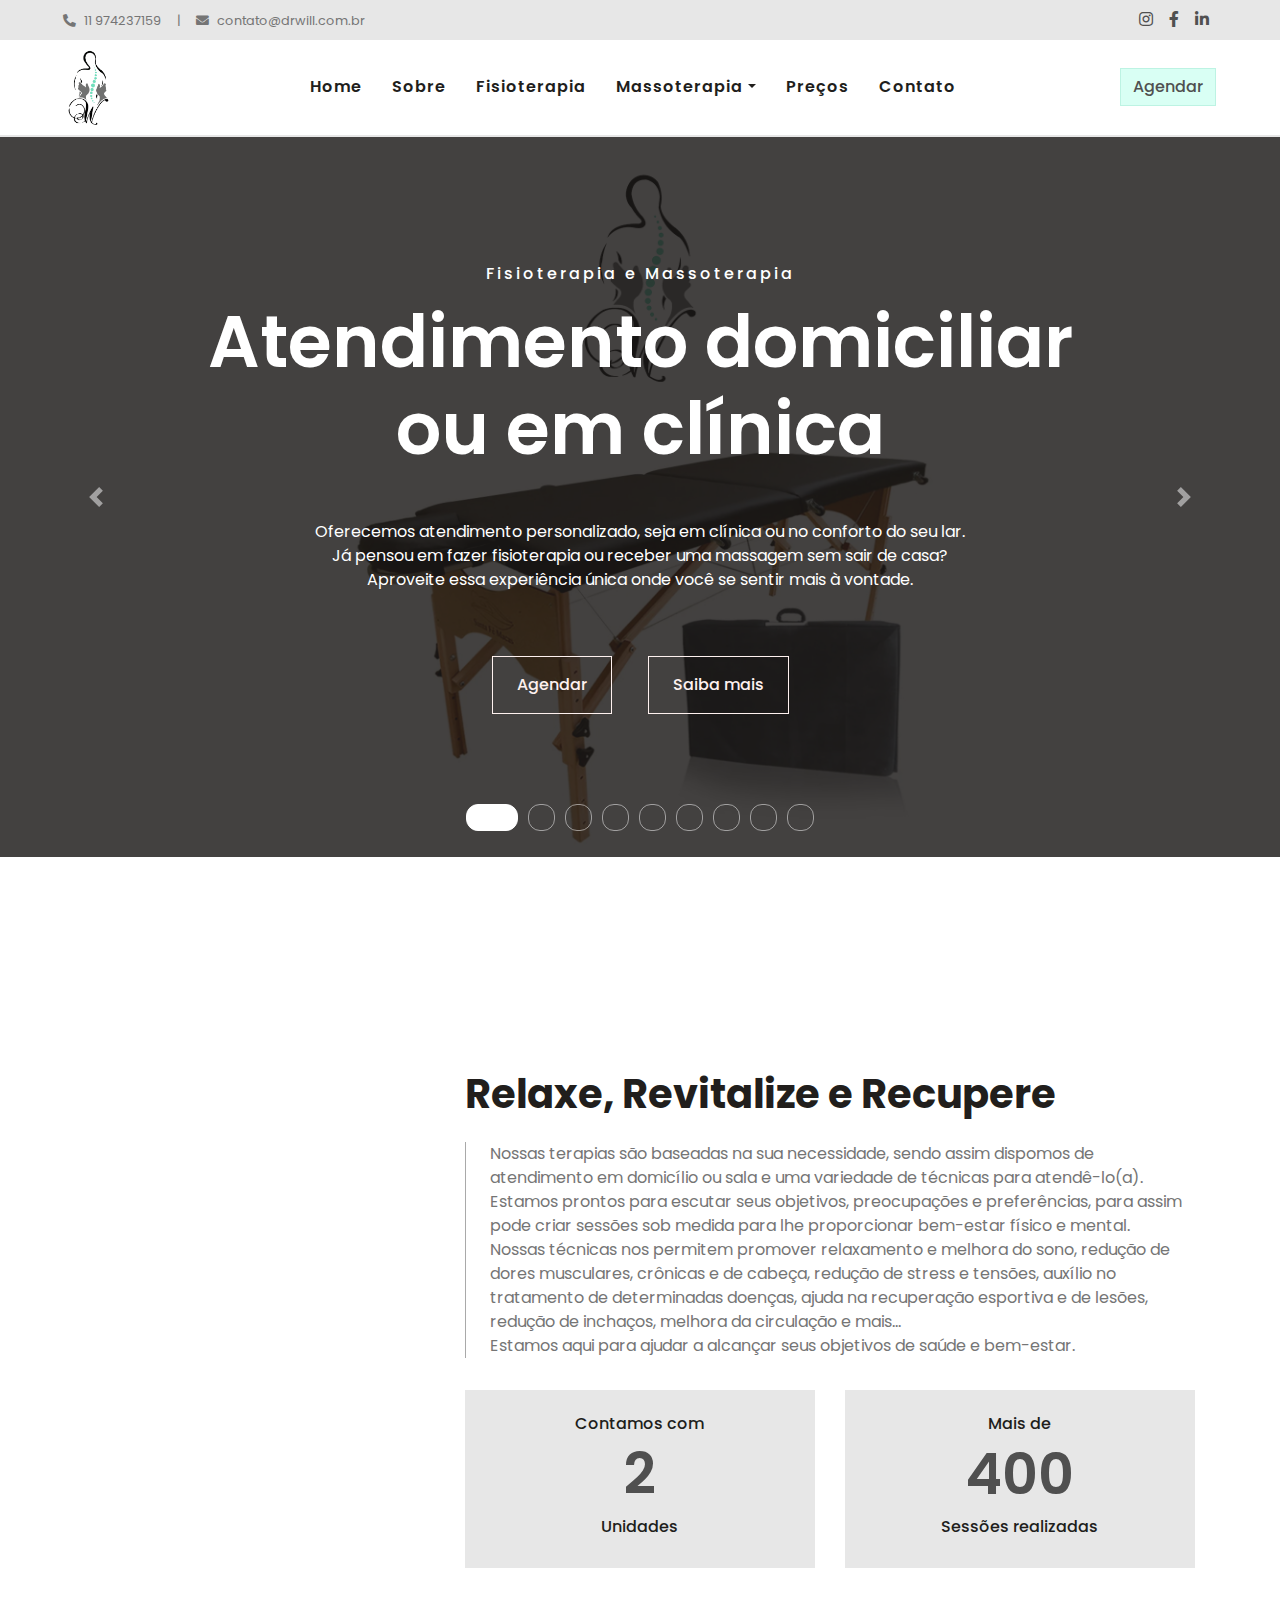
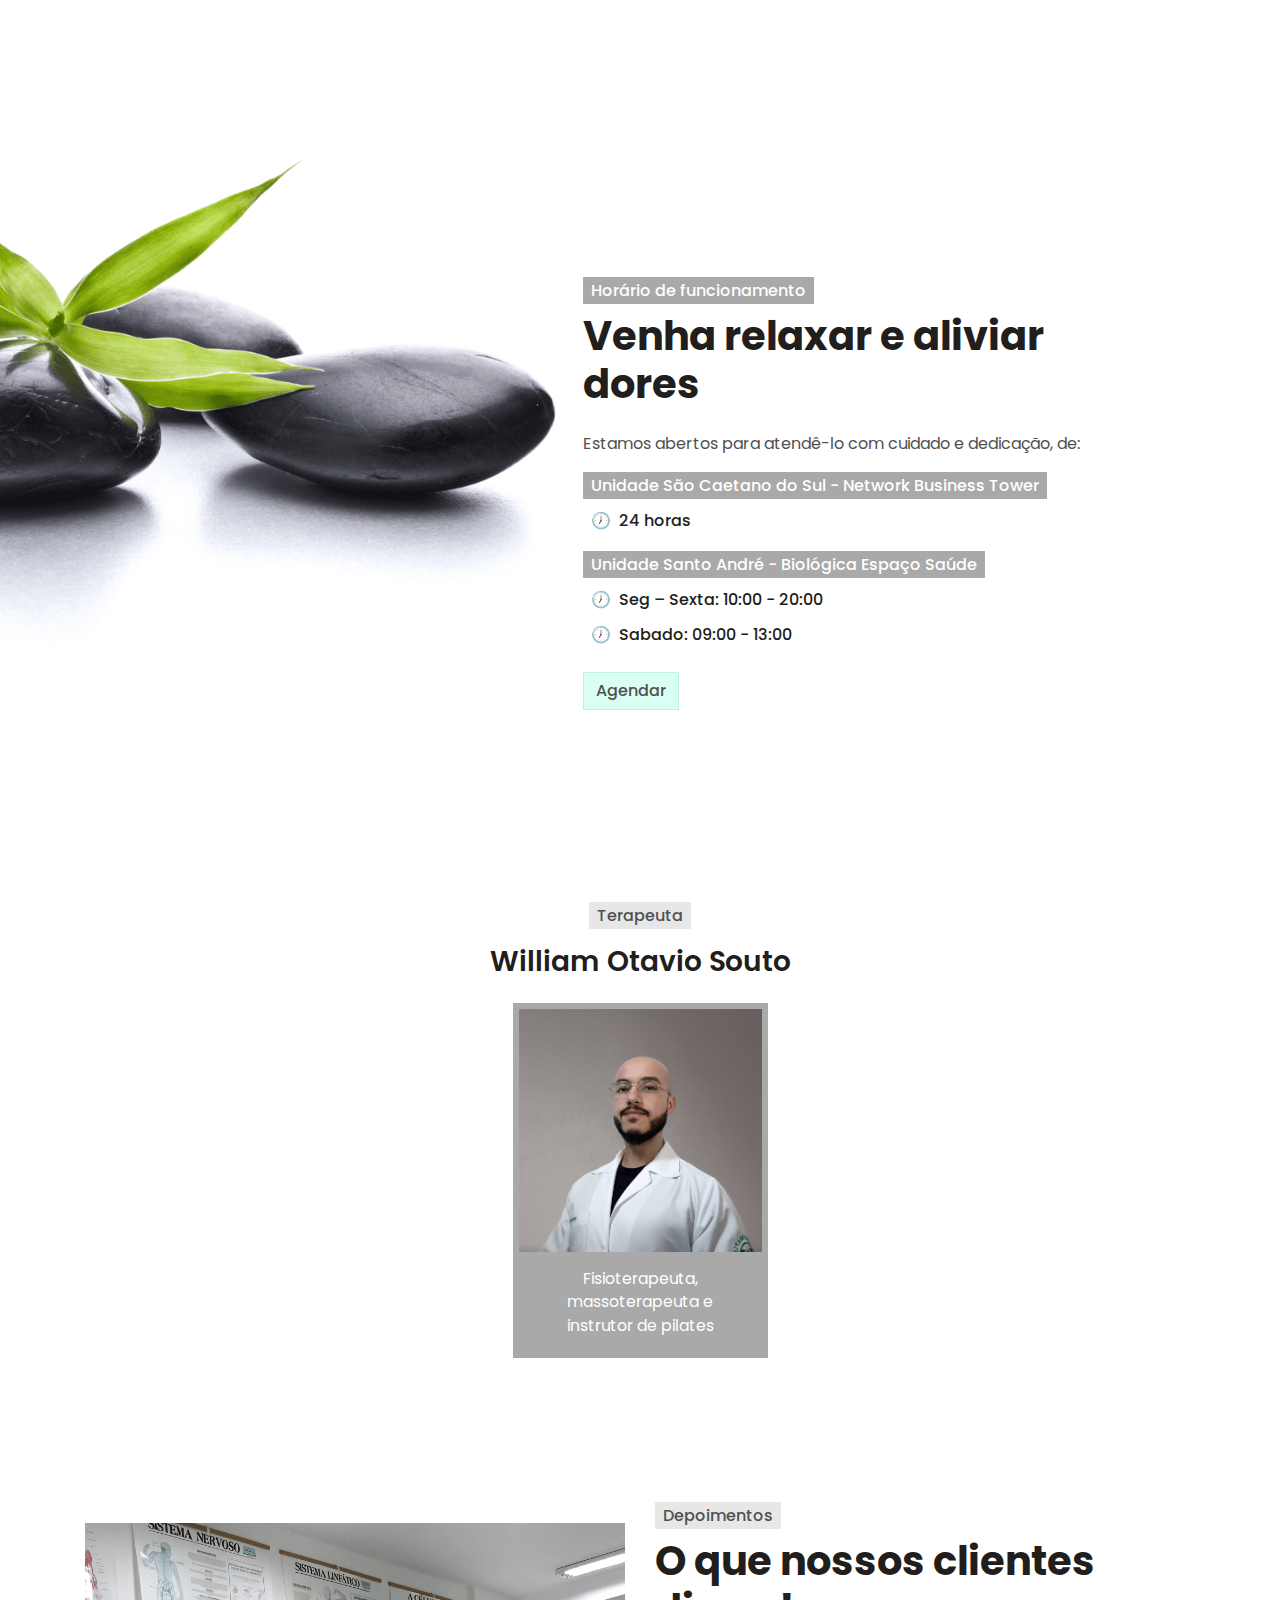
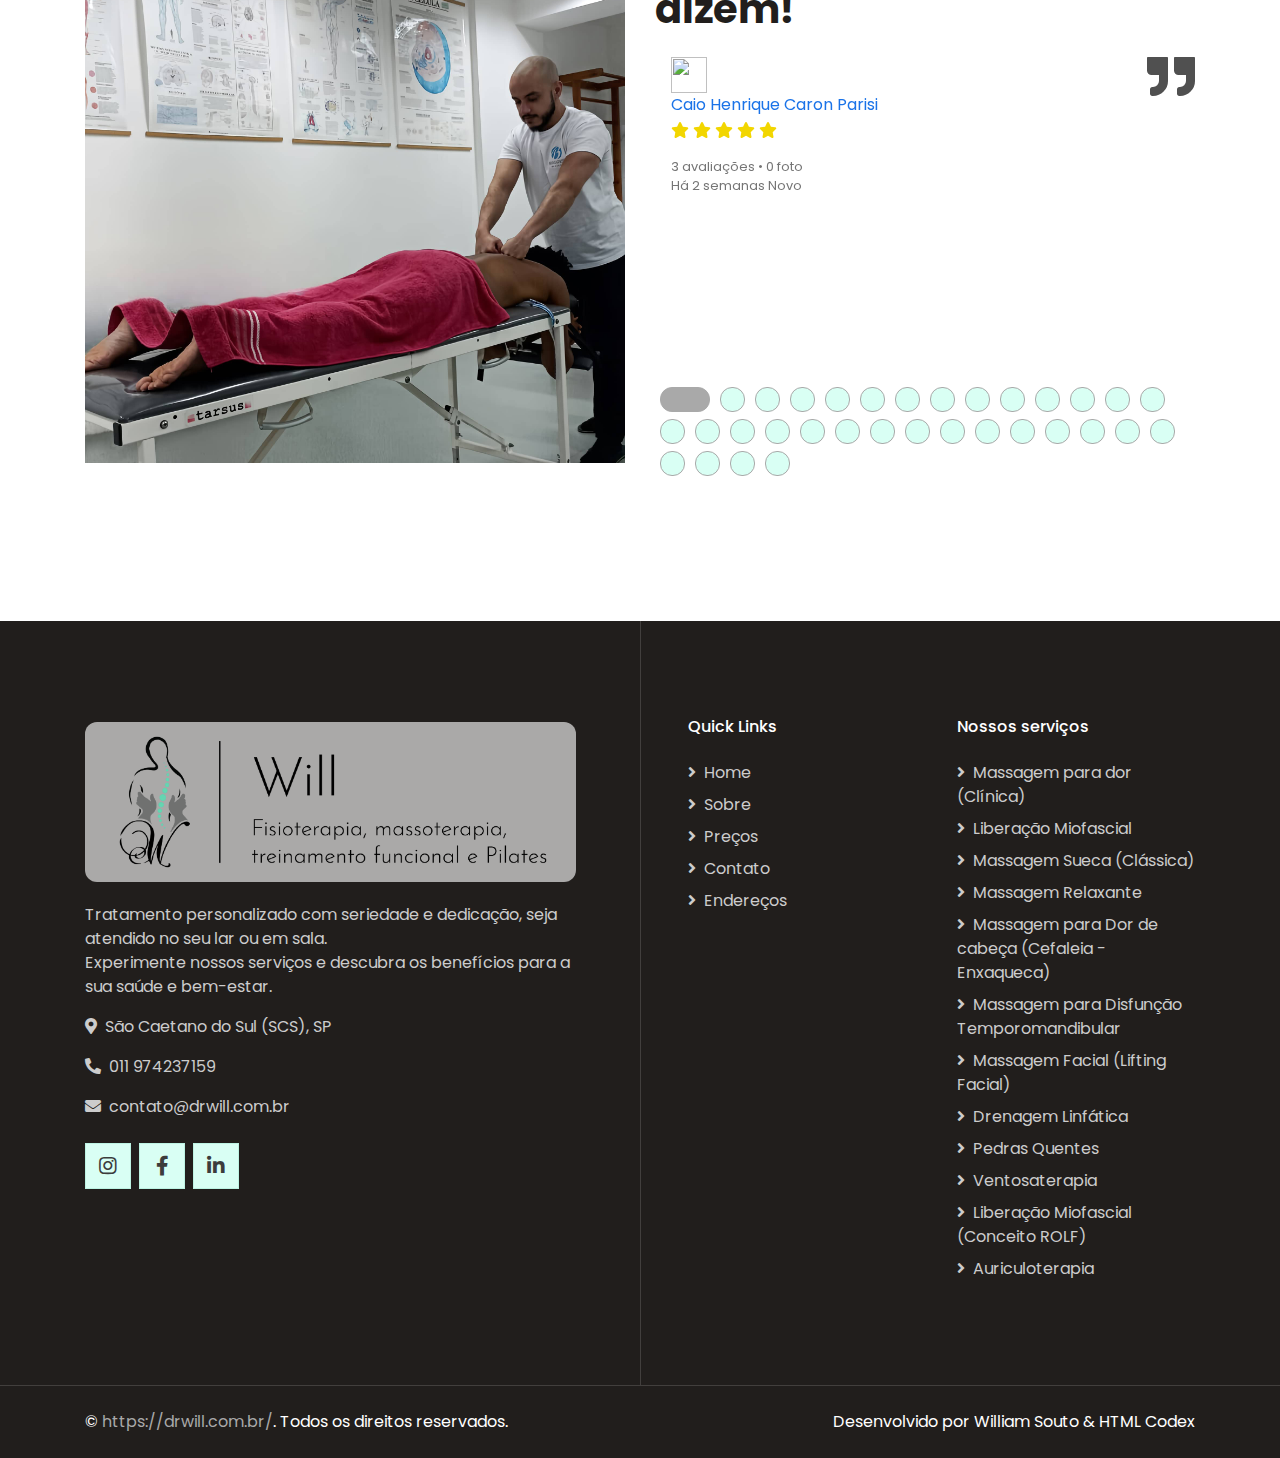
==== commit 8a93c485: "test" ====
--- a/index.html
+++ b/index.html
@@ -721,148 +721,7 @@
     <!-- Team End -->
 
 
-    <!-- Testimonial Start -->
-    <div class="container-fluid">
-        <div class="container py-5">
-            <div class="row align-items-center">
-                <div class="col-lg-6 pb-5 pb-lg-0">
-                    <img class="img-fluid w-100" src="img/h3.jpg" alt="">
-                </div>
-                <div class="col-lg-6">
-                    <h6 class="d-inline-block text-primary text-uppercase bg-light py-1 px-2">Depoimentos</h6>
-                    <h1 class="mb-4">O que nossos clientes dizem!</h1>
-                    <div class="owl-carousel testimonial-carousel">
-                        <div class="position-relative">
-                            <i class="fa fa-3x fa-quote-right text-primary position-absolute" style="top: -6px; right: 0;"></i>
-                            <div class="d-flex align-items-center mb-3">
-                                <div class="ml-3">
-                                    <h6 class="text-uppercase">L.A.N</h6>
-                                    <span>Funcionária pública</span>
-                                     <p> <svg class="goldstar" xmlns="http://www.w3.org/2000/svg" height="1em" viewBox="0 0 576 512"><!--! Font Awesome Free 6.4.0 by @fontawesome - https://fontawesome.com License - https://fontawesome.com/license (Commercial License) Copyright 2023 Fonticons, Inc. --><path d="M316.9 18C311.6 7 300.4 0 288.1 0s-23.4 7-28.8 18L195 150.3 51.4 171.5c-12 1.8-22 10.2-25.7 21.7s-.7 24.2 7.9 32.7L137.8 329 113.2 474.7c-2 12 3 24.2 12.9 31.3s23 8 33.8 2.3l128.3-68.5 128.3 68.5c10.8 5.7 23.9 4.9 33.8-2.3s14.9-19.3 12.9-31.3L438.5 329 542.7 225.9c8.6-8.5 11.7-21.2 7.9-32.7s-13.7-19.9-25.7-21.7L381.2 150.3 316.9 18z"></path></svg>
-                                <svg class="goldstar" xmlns="http://www.w3.org/2000/svg" height="1em" viewBox="0 0 576 512"><!--! Font Awesome Free 6.4.0 by @fontawesome - https://fontawesome.com License - https://fontawesome.com/license (Commercial License) Copyright 2023 Fonticons, Inc. --><path d="M316.9 18C311.6 7 300.4 0 288.1 0s-23.4 7-28.8 18L195 150.3 51.4 171.5c-12 1.8-22 10.2-25.7 21.7s-.7 24.2 7.9 32.7L137.8 329 113.2 474.7c-2 12 3 24.2 12.9 31.3s23 8 33.8 2.3l128.3-68.5 128.3 68.5c10.8 5.7 23.9 4.9 33.8-2.3s14.9-19.3 12.9-31.3L438.5 329 542.7 225.9c8.6-8.5 11.7-21.2 7.9-32.7s-13.7-19.9-25.7-21.7L381.2 150.3 316.9 18z"></path></svg>
-                                <svg class="goldstar" xmlns="http://www.w3.org/2000/svg" height="1em" viewBox="0 0 576 512"><!--! Font Awesome Free 6.4.0 by @fontawesome - https://fontawesome.com License - https://fontawesome.com/license (Commercial License) Copyright 2023 Fonticons, Inc. --><path d="M316.9 18C311.6 7 300.4 0 288.1 0s-23.4 7-28.8 18L195 150.3 51.4 171.5c-12 1.8-22 10.2-25.7 21.7s-.7 24.2 7.9 32.7L137.8 329 113.2 474.7c-2 12 3 24.2 12.9 31.3s23 8 33.8 2.3l128.3-68.5 128.3 68.5c10.8 5.7 23.9 4.9 33.8-2.3s14.9-19.3 12.9-31.3L438.5 329 542.7 225.9c8.6-8.5 11.7-21.2 7.9-32.7s-13.7-19.9-25.7-21.7L381.2 150.3 316.9 18z"></path></svg>
-                                <svg class="goldstar" xmlns="http://www.w3.org/2000/svg" height="1em" viewBox="0 0 576 512"><!--! Font Awesome Free 6.4.0 by @fontawesome - https://fontawesome.com License - https://fontawesome.com/license (Commercial License) Copyright 2023 Fonticons, Inc. --><path d="M316.9 18C311.6 7 300.4 0 288.1 0s-23.4 7-28.8 18L195 150.3 51.4 171.5c-12 1.8-22 10.2-25.7 21.7s-.7 24.2 7.9 32.7L137.8 329 113.2 474.7c-2 12 3 24.2 12.9 31.3s23 8 33.8 2.3l128.3-68.5 128.3 68.5c10.8 5.7 23.9 4.9 33.8-2.3s14.9-19.3 12.9-31.3L438.5 329 542.7 225.9c8.6-8.5 11.7-21.2 7.9-32.7s-13.7-19.9-25.7-21.7L381.2 150.3 316.9 18z"></path></svg>
-                                <svg class="goldstar" xmlns="http://www.w3.org/2000/svg" height="1em" viewBox="0 0 576 512"><!--! Font Awesome Free 6.4.0 by @fontawesome - https://fontawesome.com License - https://fontawesome.com/license (Commercial License) Copyright 2023 Fonticons, Inc. --><path d="M316.9 18C311.6 7 300.4 0 288.1 0s-23.4 7-28.8 18L195 150.3 51.4 171.5c-12 1.8-22 10.2-25.7 21.7s-.7 24.2 7.9 32.7L137.8 329 113.2 474.7c-2 12 3 24.2 12.9 31.3s23 8 33.8 2.3l128.3-68.5 128.3 68.5c10.8 5.7 23.9 4.9 33.8-2.3s14.9-19.3 12.9-31.3L438.5 329 542.7 225.9c8.6-8.5 11.7-21.2 7.9-32.7s-13.7-19.9-25.7-21.7L381.2 150.3 316.9 18z"></path></svg></p>
-                                </div>
-                            </div>
-                            <p class="m-0">Fui atendida pelo William, e Profissionalismo pra mim é a palavra que define todo seu trabalho. Profissional competente, com amor ao que faz. Fui prontamente atendida e resolveu meu problema. Recomendo.</p>
-                        </div>
-                         <div class="position-relative">
-                            <i class="fa fa-3x fa-quote-right text-primary position-absolute" style="top: -6px; right: 0;"></i>
-                            <div class="d-flex align-items-center mb-3">
-                                <div class="ml-3">
-                                    <h6 class="text-uppercase">I.S.</h6>
-                                    <span>Atleta</span>
-                                     <p> <svg class="goldstar" xmlns="http://www.w3.org/2000/svg" height="1em" viewBox="0 0 576 512"><!--! Font Awesome Free 6.4.0 by @fontawesome - https://fontawesome.com License - https://fontawesome.com/license (Commercial License) Copyright 2023 Fonticons, Inc. --><path d="M316.9 18C311.6 7 300.4 0 288.1 0s-23.4 7-28.8 18L195 150.3 51.4 171.5c-12 1.8-22 10.2-25.7 21.7s-.7 24.2 7.9 32.7L137.8 329 113.2 474.7c-2 12 3 24.2 12.9 31.3s23 8 33.8 2.3l128.3-68.5 128.3 68.5c10.8 5.7 23.9 4.9 33.8-2.3s14.9-19.3 12.9-31.3L438.5 329 542.7 225.9c8.6-8.5 11.7-21.2 7.9-32.7s-13.7-19.9-25.7-21.7L381.2 150.3 316.9 18z"></path></svg>
-                                <svg class="goldstar" xmlns="http://www.w3.org/2000/svg" height="1em" viewBox="0 0 576 512"><!--! Font Awesome Free 6.4.0 by @fontawesome - https://fontawesome.com License - https://fontawesome.com/license (Commercial License) Copyright 2023 Fonticons, Inc. --><path d="M316.9 18C311.6 7 300.4 0 288.1 0s-23.4 7-28.8 18L195 150.3 51.4 171.5c-12 1.8-22 10.2-25.7 21.7s-.7 24.2 7.9 32.7L137.8 329 113.2 474.7c-2 12 3 24.2 12.9 31.3s23 8 33.8 2.3l128.3-68.5 128.3 68.5c10.8 5.7 23.9 4.9 33.8-2.3s14.9-19.3 12.9-31.3L438.5 329 542.7 225.9c8.6-8.5 11.7-21.2 7.9-32.7s-13.7-19.9-25.7-21.7L381.2 150.3 316.9 18z"></path></svg>
-                                <svg class="goldstar" xmlns="http://www.w3.org/2000/svg" height="1em" viewBox="0 0 576 512"><!--! Font Awesome Free 6.4.0 by @fontawesome - https://fontawesome.com License - https://fontawesome.com/license (Commercial License) Copyright 2023 Fonticons, Inc. --><path d="M316.9 18C311.6 7 300.4 0 288.1 0s-23.4 7-28.8 18L195 150.3 51.4 171.5c-12 1.8-22 10.2-25.7 21.7s-.7 24.2 7.9 32.7L137.8 329 113.2 474.7c-2 12 3 24.2 12.9 31.3s23 8 33.8 2.3l128.3-68.5 128.3 68.5c10.8 5.7 23.9 4.9 33.8-2.3s14.9-19.3 12.9-31.3L438.5 329 542.7 225.9c8.6-8.5 11.7-21.2 7.9-32.7s-13.7-19.9-25.7-21.7L381.2 150.3 316.9 18z"></path></svg>
-                                <svg class="goldstar" xmlns="http://www.w3.org/2000/svg" height="1em" viewBox="0 0 576 512"><!--! Font Awesome Free 6.4.0 by @fontawesome - https://fontawesome.com License - https://fontawesome.com/license (Commercial License) Copyright 2023 Fonticons, Inc. --><path d="M316.9 18C311.6 7 300.4 0 288.1 0s-23.4 7-28.8 18L195 150.3 51.4 171.5c-12 1.8-22 10.2-25.7 21.7s-.7 24.2 7.9 32.7L137.8 329 113.2 474.7c-2 12 3 24.2 12.9 31.3s23 8 33.8 2.3l128.3-68.5 128.3 68.5c10.8 5.7 23.9 4.9 33.8-2.3s14.9-19.3 12.9-31.3L438.5 329 542.7 225.9c8.6-8.5 11.7-21.2 7.9-32.7s-13.7-19.9-25.7-21.7L381.2 150.3 316.9 18z"></path></svg>
-                                <svg class="goldstar" xmlns="http://www.w3.org/2000/svg" height="1em" viewBox="0 0 576 512"><!--! Font Awesome Free 6.4.0 by @fontawesome - https://fontawesome.com License - https://fontawesome.com/license (Commercial License) Copyright 2023 Fonticons, Inc. --><path d="M316.9 18C311.6 7 300.4 0 288.1 0s-23.4 7-28.8 18L195 150.3 51.4 171.5c-12 1.8-22 10.2-25.7 21.7s-.7 24.2 7.9 32.7L137.8 329 113.2 474.7c-2 12 3 24.2 12.9 31.3s23 8 33.8 2.3l128.3-68.5 128.3 68.5c10.8 5.7 23.9 4.9 33.8-2.3s14.9-19.3 12.9-31.3L438.5 329 542.7 225.9c8.6-8.5 11.7-21.2 7.9-32.7s-13.7-19.9-25.7-21.7L381.2 150.3 316.9 18z"></path></svg></p>
-                                </div>
-                            </div>
-                        </div>
-                        <div class="position-relative">
-                            <i class="fa fa-3x fa-quote-right text-primary position-absolute" style="top: -6px; right: 0;"></i>
-                            <div class="d-flex align-items-center mb-3">
-                                <!---<img class="img-fluid rounded-circle" src="img/testimonial-1.jpg" style="width: 60px; height: 60px;" alt="">-->
-                              
-                                <div class="ml-3">
-                                    <h6 class="text-uppercase">G. A.</h6>
-                                    <span>Empresária</span> 
-                                    <p> <svg class="goldstar" xmlns="http://www.w3.org/2000/svg" height="1em" viewBox="0 0 576 512"><!--! Font Awesome Free 6.4.0 by @fontawesome - https://fontawesome.com License - https://fontawesome.com/license (Commercial License) Copyright 2023 Fonticons, Inc. --><path d="M316.9 18C311.6 7 300.4 0 288.1 0s-23.4 7-28.8 18L195 150.3 51.4 171.5c-12 1.8-22 10.2-25.7 21.7s-.7 24.2 7.9 32.7L137.8 329 113.2 474.7c-2 12 3 24.2 12.9 31.3s23 8 33.8 2.3l128.3-68.5 128.3 68.5c10.8 5.7 23.9 4.9 33.8-2.3s14.9-19.3 12.9-31.3L438.5 329 542.7 225.9c8.6-8.5 11.7-21.2 7.9-32.7s-13.7-19.9-25.7-21.7L381.2 150.3 316.9 18z"></path></svg>
-                                <svg class="goldstar" xmlns="http://www.w3.org/2000/svg" height="1em" viewBox="0 0 576 512"><!--! Font Awesome Free 6.4.0 by @fontawesome - https://fontawesome.com License - https://fontawesome.com/license (Commercial License) Copyright 2023 Fonticons, Inc. --><path d="M316.9 18C311.6 7 300.4 0 288.1 0s-23.4 7-28.8 18L195 150.3 51.4 171.5c-12 1.8-22 10.2-25.7 21.7s-.7 24.2 7.9 32.7L137.8 329 113.2 474.7c-2 12 3 24.2 12.9 31.3s23 8 33.8 2.3l128.3-68.5 128.3 68.5c10.8 5.7 23.9 4.9 33.8-2.3s14.9-19.3 12.9-31.3L438.5 329 542.7 225.9c8.6-8.5 11.7-21.2 7.9-32.7s-13.7-19.9-25.7-21.7L381.2 150.3 316.9 18z"></path></svg>
-                                <svg class="goldstar" xmlns="http://www.w3.org/2000/svg" height="1em" viewBox="0 0 576 512"><!--! Font Awesome Free 6.4.0 by @fontawesome - https://fontawesome.com License - https://fontawesome.com/license (Commercial License) Copyright 2023 Fonticons, Inc. --><path d="M316.9 18C311.6 7 300.4 0 288.1 0s-23.4 7-28.8 18L195 150.3 51.4 171.5c-12 1.8-22 10.2-25.7 21.7s-.7 24.2 7.9 32.7L137.8 329 113.2 474.7c-2 12 3 24.2 12.9 31.3s23 8 33.8 2.3l128.3-68.5 128.3 68.5c10.8 5.7 23.9 4.9 33.8-2.3s14.9-19.3 12.9-31.3L438.5 329 542.7 225.9c8.6-8.5 11.7-21.2 7.9-32.7s-13.7-19.9-25.7-21.7L381.2 150.3 316.9 18z"></path></svg>
-                                <svg class="goldstar" xmlns="http://www.w3.org/2000/svg" height="1em" viewBox="0 0 576 512"><!--! Font Awesome Free 6.4.0 by @fontawesome - https://fontawesome.com License - https://fontawesome.com/license (Commercial License) Copyright 2023 Fonticons, Inc. --><path d="M316.9 18C311.6 7 300.4 0 288.1 0s-23.4 7-28.8 18L195 150.3 51.4 171.5c-12 1.8-22 10.2-25.7 21.7s-.7 24.2 7.9 32.7L137.8 329 113.2 474.7c-2 12 3 24.2 12.9 31.3s23 8 33.8 2.3l128.3-68.5 128.3 68.5c10.8 5.7 23.9 4.9 33.8-2.3s14.9-19.3 12.9-31.3L438.5 329 542.7 225.9c8.6-8.5 11.7-21.2 7.9-32.7s-13.7-19.9-25.7-21.7L381.2 150.3 316.9 18z"></path></svg>
-                                <svg class="goldstar" xmlns="http://www.w3.org/2000/svg" height="1em" viewBox="0 0 576 512"><!--! Font Awesome Free 6.4.0 by @fontawesome - https://fontawesome.com License - https://fontawesome.com/license (Commercial License) Copyright 2023 Fonticons, Inc. --><path d="M316.9 18C311.6 7 300.4 0 288.1 0s-23.4 7-28.8 18L195 150.3 51.4 171.5c-12 1.8-22 10.2-25.7 21.7s-.7 24.2 7.9 32.7L137.8 329 113.2 474.7c-2 12 3 24.2 12.9 31.3s23 8 33.8 2.3l128.3-68.5 128.3 68.5c10.8 5.7 23.9 4.9 33.8-2.3s14.9-19.3 12.9-31.3L438.5 329 542.7 225.9c8.6-8.5 11.7-21.2 7.9-32.7s-13.7-19.9-25.7-21.7L381.2 150.3 316.9 18z"></path></svg></p>
-                                </div>
-                            </div>
-                            <p class="m-0">Ótimo profissional, muito dedicado e atencioso com cada detalhe. Tirou todas as minhas dúvidas e me proporcionou bem estar! Voltarei sempre, com certeza!</p>
-                        </div>
-                        
-                        <div class="position-relative">
-                            
-                            
-                            <i class="fa fa-3x fa-quote-right text-primary position-absolute" style="top: -6px; right: 0;"></i>
-                            <div class="d-flex align-items-center mb-3">
-                                <!---<img class="img-fluid rounded-circle" src="img/testimonial-1.jpg" style="width: 60px; height: 60px;" alt="">-->
-                              
-                                <div class="ml-3">
-                                    <h6 class="text-uppercase">D. S.</h6>
-                                    <span>Vendedora</span> 
-                                    <p> <svg class="goldstar" xmlns="http://www.w3.org/2000/svg" height="1em" viewBox="0 0 576 512"><!--! Font Awesome Free 6.4.0 by @fontawesome - https://fontawesome.com License - https://fontawesome.com/license (Commercial License) Copyright 2023 Fonticons, Inc. --><path d="M316.9 18C311.6 7 300.4 0 288.1 0s-23.4 7-28.8 18L195 150.3 51.4 171.5c-12 1.8-22 10.2-25.7 21.7s-.7 24.2 7.9 32.7L137.8 329 113.2 474.7c-2 12 3 24.2 12.9 31.3s23 8 33.8 2.3l128.3-68.5 128.3 68.5c10.8 5.7 23.9 4.9 33.8-2.3s14.9-19.3 12.9-31.3L438.5 329 542.7 225.9c8.6-8.5 11.7-21.2 7.9-32.7s-13.7-19.9-25.7-21.7L381.2 150.3 316.9 18z"></path></svg>
-                                <svg class="goldstar" xmlns="http://www.w3.org/2000/svg" height="1em" viewBox="0 0 576 512"><!--! Font Awesome Free 6.4.0 by @fontawesome - https://fontawesome.com License - https://fontawesome.com/license (Commercial License) Copyright 2023 Fonticons, Inc. --><path d="M316.9 18C311.6 7 300.4 0 288.1 0s-23.4 7-28.8 18L195 150.3 51.4 171.5c-12 1.8-22 10.2-25.7 21.7s-.7 24.2 7.9 32.7L137.8 329 113.2 474.7c-2 12 3 24.2 12.9 31.3s23 8 33.8 2.3l128.3-68.5 128.3 68.5c10.8 5.7 23.9 4.9 33.8-2.3s14.9-19.3 12.9-31.3L438.5 329 542.7 225.9c8.6-8.5 11.7-21.2 7.9-32.7s-13.7-19.9-25.7-21.7L381.2 150.3 316.9 18z"></path></svg>
-                                <svg class="goldstar" xmlns="http://www.w3.org/2000/svg" height="1em" viewBox="0 0 576 512"><!--! Font Awesome Free 6.4.0 by @fontawesome - https://fontawesome.com License - https://fontawesome.com/license (Commercial License) Copyright 2023 Fonticons, Inc. --><path d="M316.9 18C311.6 7 300.4 0 288.1 0s-23.4 7-28.8 18L195 150.3 51.4 171.5c-12 1.8-22 10.2-25.7 21.7s-.7 24.2 7.9 32.7L137.8 329 113.2 474.7c-2 12 3 24.2 12.9 31.3s23 8 33.8 2.3l128.3-68.5 128.3 68.5c10.8 5.7 23.9 4.9 33.8-2.3s14.9-19.3 12.9-31.3L438.5 329 542.7 225.9c8.6-8.5 11.7-21.2 7.9-32.7s-13.7-19.9-25.7-21.7L381.2 150.3 316.9 18z"></path></svg>
-                                <svg class="goldstar" xmlns="http://www.w3.org/2000/svg" height="1em" viewBox="0 0 576 512"><!--! Font Awesome Free 6.4.0 by @fontawesome - https://fontawesome.com License - https://fontawesome.com/license (Commercial License) Copyright 2023 Fonticons, Inc. --><path d="M316.9 18C311.6 7 300.4 0 288.1 0s-23.4 7-28.8 18L195 150.3 51.4 171.5c-12 1.8-22 10.2-25.7 21.7s-.7 24.2 7.9 32.7L137.8 329 113.2 474.7c-2 12 3 24.2 12.9 31.3s23 8 33.8 2.3l128.3-68.5 128.3 68.5c10.8 5.7 23.9 4.9 33.8-2.3s14.9-19.3 12.9-31.3L438.5 329 542.7 225.9c8.6-8.5 11.7-21.2 7.9-32.7s-13.7-19.9-25.7-21.7L381.2 150.3 316.9 18z"></path></svg>
-                                <svg class="goldstar" xmlns="http://www.w3.org/2000/svg" height="1em" viewBox="0 0 576 512"><!--! Font Awesome Free 6.4.0 by @fontawesome - https://fontawesome.com License - https://fontawesome.com/license (Commercial License) Copyright 2023 Fonticons, Inc. --><path d="M316.9 18C311.6 7 300.4 0 288.1 0s-23.4 7-28.8 18L195 150.3 51.4 171.5c-12 1.8-22 10.2-25.7 21.7s-.7 24.2 7.9 32.7L137.8 329 113.2 474.7c-2 12 3 24.2 12.9 31.3s23 8 33.8 2.3l128.3-68.5 128.3 68.5c10.8 5.7 23.9 4.9 33.8-2.3s14.9-19.3 12.9-31.3L438.5 329 542.7 225.9c8.6-8.5 11.7-21.2 7.9-32.7s-13.7-19.9-25.7-21.7L381.2 150.3 316.9 18z"></path></svg></p>
-                                </div>
-                            </div>
-                            <p class="m-0">Excelente profissional, muito educado e trabalha com seriedade.</p>
-                        </div>
-                        
-                  <div class="position-relative">
-                            <i class="fa fa-3x fa-quote-right text-primary position-absolute" style="top: -6px; right: 0;"></i>
-                            <div class="d-flex align-items-center mb-3">
-                                <div class="ml-3">
-                                    <h6 class="text-uppercase">M. G.</h6>
-                                    <span>Educador físico</span>
-                                     <p> <svg class="goldstar" xmlns="http://www.w3.org/2000/svg" height="1em" viewBox="0 0 576 512"><!--! Font Awesome Free 6.4.0 by @fontawesome - https://fontawesome.com License - https://fontawesome.com/license (Commercial License) Copyright 2023 Fonticons, Inc. --><path d="M316.9 18C311.6 7 300.4 0 288.1 0s-23.4 7-28.8 18L195 150.3 51.4 171.5c-12 1.8-22 10.2-25.7 21.7s-.7 24.2 7.9 32.7L137.8 329 113.2 474.7c-2 12 3 24.2 12.9 31.3s23 8 33.8 2.3l128.3-68.5 128.3 68.5c10.8 5.7 23.9 4.9 33.8-2.3s14.9-19.3 12.9-31.3L438.5 329 542.7 225.9c8.6-8.5 11.7-21.2 7.9-32.7s-13.7-19.9-25.7-21.7L381.2 150.3 316.9 18z"></path></svg>
-                                <svg class="goldstar" xmlns="http://www.w3.org/2000/svg" height="1em" viewBox="0 0 576 512"><!--! Font Awesome Free 6.4.0 by @fontawesome - https://fontawesome.com License - https://fontawesome.com/license (Commercial License) Copyright 2023 Fonticons, Inc. --><path d="M316.9 18C311.6 7 300.4 0 288.1 0s-23.4 7-28.8 18L195 150.3 51.4 171.5c-12 1.8-22 10.2-25.7 21.7s-.7 24.2 7.9 32.7L137.8 329 113.2 474.7c-2 12 3 24.2 12.9 31.3s23 8 33.8 2.3l128.3-68.5 128.3 68.5c10.8 5.7 23.9 4.9 33.8-2.3s14.9-19.3 12.9-31.3L438.5 329 542.7 225.9c8.6-8.5 11.7-21.2 7.9-32.7s-13.7-19.9-25.7-21.7L381.2 150.3 316.9 18z"></path></svg>
-                                <svg class="goldstar" xmlns="http://www.w3.org/2000/svg" height="1em" viewBox="0 0 576 512"><!--! Font Awesome Free 6.4.0 by @fontawesome - https://fontawesome.com License - https://fontawesome.com/license (Commercial License) Copyright 2023 Fonticons, Inc. --><path d="M316.9 18C311.6 7 300.4 0 288.1 0s-23.4 7-28.8 18L195 150.3 51.4 171.5c-12 1.8-22 10.2-25.7 21.7s-.7 24.2 7.9 32.7L137.8 329 113.2 474.7c-2 12 3 24.2 12.9 31.3s23 8 33.8 2.3l128.3-68.5 128.3 68.5c10.8 5.7 23.9 4.9 33.8-2.3s14.9-19.3 12.9-31.3L438.5 329 542.7 225.9c8.6-8.5 11.7-21.2 7.9-32.7s-13.7-19.9-25.7-21.7L381.2 150.3 316.9 18z"></path></svg>
-                                <svg class="goldstar" xmlns="http://www.w3.org/2000/svg" height="1em" viewBox="0 0 576 512"><!--! Font Awesome Free 6.4.0 by @fontawesome - https://fontawesome.com License - https://fontawesome.com/license (Commercial License) Copyright 2023 Fonticons, Inc. --><path d="M316.9 18C311.6 7 300.4 0 288.1 0s-23.4 7-28.8 18L195 150.3 51.4 171.5c-12 1.8-22 10.2-25.7 21.7s-.7 24.2 7.9 32.7L137.8 329 113.2 474.7c-2 12 3 24.2 12.9 31.3s23 8 33.8 2.3l128.3-68.5 128.3 68.5c10.8 5.7 23.9 4.9 33.8-2.3s14.9-19.3 12.9-31.3L438.5 329 542.7 225.9c8.6-8.5 11.7-21.2 7.9-32.7s-13.7-19.9-25.7-21.7L381.2 150.3 316.9 18z"></path></svg>
-                                <svg class="goldstar" xmlns="http://www.w3.org/2000/svg" height="1em" viewBox="0 0 576 512"><!--! Font Awesome Free 6.4.0 by @fontawesome - https://fontawesome.com License - https://fontawesome.com/license (Commercial License) Copyright 2023 Fonticons, Inc. --><path d="M316.9 18C311.6 7 300.4 0 288.1 0s-23.4 7-28.8 18L195 150.3 51.4 171.5c-12 1.8-22 10.2-25.7 21.7s-.7 24.2 7.9 32.7L137.8 329 113.2 474.7c-2 12 3 24.2 12.9 31.3s23 8 33.8 2.3l128.3-68.5 128.3 68.5c10.8 5.7 23.9 4.9 33.8-2.3s14.9-19.3 12.9-31.3L438.5 329 542.7 225.9c8.6-8.5 11.7-21.2 7.9-32.7s-13.7-19.9-25.7-21.7L381.2 150.3 316.9 18z"></path></svg></p>
-                                </div>
-                            </div>
-                        </div>
-                            
-                            
-                        
-                        
-                        
-                        
-                        
-                        <div class="position-relative">
-                            <i class="fa fa-3x fa-quote-right text-primary position-absolute" style="top: -6px; right: 0;"></i>
-                            <div class="d-flex align-items-center mb-3">
-                                <div class="ml-3">
-                                    <h6 class="text-uppercase">S.A.</h6>
-                                    <span>Aposentada</span>
-                                     <p> <svg class="goldstar" xmlns="http://www.w3.org/2000/svg" height="1em" viewBox="0 0 576 512"><!--! Font Awesome Free 6.4.0 by @fontawesome - https://fontawesome.com License - https://fontawesome.com/license (Commercial License) Copyright 2023 Fonticons, Inc. --><path d="M316.9 18C311.6 7 300.4 0 288.1 0s-23.4 7-28.8 18L195 150.3 51.4 171.5c-12 1.8-22 10.2-25.7 21.7s-.7 24.2 7.9 32.7L137.8 329 113.2 474.7c-2 12 3 24.2 12.9 31.3s23 8 33.8 2.3l128.3-68.5 128.3 68.5c10.8 5.7 23.9 4.9 33.8-2.3s14.9-19.3 12.9-31.3L438.5 329 542.7 225.9c8.6-8.5 11.7-21.2 7.9-32.7s-13.7-19.9-25.7-21.7L381.2 150.3 316.9 18z"></path></svg>
-                                <svg class="goldstar" xmlns="http://www.w3.org/2000/svg" height="1em" viewBox="0 0 576 512"><!--! Font Awesome Free 6.4.0 by @fontawesome - https://fontawesome.com License - https://fontawesome.com/license (Commercial License) Copyright 2023 Fonticons, Inc. --><path d="M316.9 18C311.6 7 300.4 0 288.1 0s-23.4 7-28.8 18L195 150.3 51.4 171.5c-12 1.8-22 10.2-25.7 21.7s-.7 24.2 7.9 32.7L137.8 329 113.2 474.7c-2 12 3 24.2 12.9 31.3s23 8 33.8 2.3l128.3-68.5 128.3 68.5c10.8 5.7 23.9 4.9 33.8-2.3s14.9-19.3 12.9-31.3L438.5 329 542.7 225.9c8.6-8.5 11.7-21.2 7.9-32.7s-13.7-19.9-25.7-21.7L381.2 150.3 316.9 18z"></path></svg>
-                                <svg class="goldstar" xmlns="http://www.w3.org/2000/svg" height="1em" viewBox="0 0 576 512"><!--! Font Awesome Free 6.4.0 by @fontawesome - https://fontawesome.com License - https://fontawesome.com/license (Commercial License) Copyright 2023 Fonticons, Inc. --><path d="M316.9 18C311.6 7 300.4 0 288.1 0s-23.4 7-28.8 18L195 150.3 51.4 171.5c-12 1.8-22 10.2-25.7 21.7s-.7 24.2 7.9 32.7L137.8 329 113.2 474.7c-2 12 3 24.2 12.9 31.3s23 8 33.8 2.3l128.3-68.5 128.3 68.5c10.8 5.7 23.9 4.9 33.8-2.3s14.9-19.3 12.9-31.3L438.5 329 542.7 225.9c8.6-8.5 11.7-21.2 7.9-32.7s-13.7-19.9-25.7-21.7L381.2 150.3 316.9 18z"></path></svg>
-                                <svg class="goldstar" xmlns="http://www.w3.org/2000/svg" height="1em" viewBox="0 0 576 512"><!--! Font Awesome Free 6.4.0 by @fontawesome - https://fontawesome.com License - https://fontawesome.com/license (Commercial License) Copyright 2023 Fonticons, Inc. --><path d="M316.9 18C311.6 7 300.4 0 288.1 0s-23.4 7-28.8 18L195 150.3 51.4 171.5c-12 1.8-22 10.2-25.7 21.7s-.7 24.2 7.9 32.7L137.8 329 113.2 474.7c-2 12 3 24.2 12.9 31.3s23 8 33.8 2.3l128.3-68.5 128.3 68.5c10.8 5.7 23.9 4.9 33.8-2.3s14.9-19.3 12.9-31.3L438.5 329 542.7 225.9c8.6-8.5 11.7-21.2 7.9-32.7s-13.7-19.9-25.7-21.7L381.2 150.3 316.9 18z"></path></svg>
-                                <svg class="goldstar" xmlns="http://www.w3.org/2000/svg" height="1em" viewBox="0 0 576 512"><!--! Font Awesome Free 6.4.0 by @fontawesome - https://fontawesome.com License - https://fontawesome.com/license (Commercial License) Copyright 2023 Fonticons, Inc. --><path d="M316.9 18C311.6 7 300.4 0 288.1 0s-23.4 7-28.8 18L195 150.3 51.4 171.5c-12 1.8-22 10.2-25.7 21.7s-.7 24.2 7.9 32.7L137.8 329 113.2 474.7c-2 12 3 24.2 12.9 31.3s23 8 33.8 2.3l128.3-68.5 128.3 68.5c10.8 5.7 23.9 4.9 33.8-2.3s14.9-19.3 12.9-31.3L438.5 329 542.7 225.9c8.6-8.5 11.7-21.2 7.9-32.7s-13.7-19.9-25.7-21.7L381.2 150.3 316.9 18z"></path></svg></p>
-                                </div>
-                            </div>
-                            <p class="m-0">Ótimo profissional, atencioso, super capacitado, tratamento individualizado, recomendo muito!<br>Obrigada por melhorar minha qualidade de vida!</p>
-                        </div>
-                        
-                        
-                        
-                        
-                        
-                            <div class="position-relative">
-                            <i class="fa fa-3x fa-quote-right text-primary position-absolute" style="top: -6px; right: 0;"></i>
-                            <div class="d-flex align-items-center mb-3">
-                                <!---<img class="img-fluid rounded-circle" src="img/testimonial-1.jpg" style="width: 60px; height: 60px;" alt="">-->
-                              
-                                <div class="ml-3">
-                                    <h6 class="text-uppercase">G. F.</h6>
-                                    <span>Estudante</span> 
-                                    <p> <svg class="goldstar" xmlns="http://www.w3.org/2000/svg" height="1em" viewBox="0 0 576 512"><!--! Font Awesome Free 6.4.0 by @fontawesome - https://fontawesome.com License - https://fontawesome.com/license (Commercial License) Copyright 2023 Fonticons, Inc. --><path d="M316.9 18C311.6 7 300.4 0 288.1 0s-23.4 7-28.8 18L195 150.3 51.4 171.5c-12 1.8-22 10.2-25.7 21.7s-.7 24.2 7.9 32.7L137.8 329 113.2 474.7c-2 12 3 24.2 12.9 31.3s23 8 33.8 2.3l128.3-68.5 128.3 68.5c10.8 5.7 23.9 4.9 33.8-2.3s14.9-19.3 12.9-31.3L438.5 329 542.7 225.9c8.6-8.5 11.7-21.2 7.9-32.7s-13.7-19.9-25.7-21.7L381.2 150.3 316.9 18z"></path></svg>
-                                <svg class="goldstar" xmlns="http://www.w3.org/2000/svg" height="1em" viewBox="0 0 576 512"><!--! Font Awesome Free 6.4.0 by @fontawesome - https://fontawesome.com License - https://fontawesome.com/license (Commercial License) Copyright 2023 Fonticons, Inc. --><path d="M316.9 18C311.6 7 300.4 0 288.1 0s-23.4 7-28.8 18L195 150.3 51.4 171.5c-12 1.8-22 10.2-25.7 21.7s-.7 24.2 7.9 32.7L137.8 329 113.2 474.7c-2 12 3 24.2 12.9 31.3s23 8 33.8 2.3l128.3-68.5 128.3 68.5c10.8 5.7 23.9 4.9 33.8-2.3s14.9-19.3 12.9-31.3L438.5 329 542.7 225.9c8.6-8.5 11.7-21.2 7.9-32.7s-13.7-19.9-25.7-21.7L381.2 150.3 316.9 18z"></path></svg>
-                                <svg class="goldstar" xmlns="http://www.w3.org/2000/svg" height="1em" viewBox="0 0 576 512"><!--! Font Awesome Free 6.4.0 by @fontawesome - https://fontawesome.com License - https://fontawesome.com/license (Commercial License) Copyright 2023 Fonticons, Inc. --><path d="M316.9 18C311.6 7 300.4 0 288.1 0s-23.4 7-28.8 18L195 150.3 51.4 171.5c-12 1.8-22 10.2-25.7 21.7s-.7 24.2 7.9 32.7L137.8 329 113.2 474.7c-2 12 3 24.2 12.9 31.3s23 8 33.8 2.3l128.3-68.5 128.3 68.5c10.8 5.7 23.9 4.9 33.8-2.3s14.9-19.3 12.9-31.3L438.5 329 542.7 225.9c8.6-8.5 11.7-21.2 7.9-32.7s-13.7-19.9-25.7-21.7L381.2 150.3 316.9 18z"></path></svg>
-                                <svg class="goldstar" xmlns="http://www.w3.org/2000/svg" height="1em" viewBox="0 0 576 512"><!--! Font Awesome Free 6.4.0 by @fontawesome - https://fontawesome.com License - https://fontawesome.com/license (Commercial License) Copyright 2023 Fonticons, Inc. --><path d="M316.9 18C311.6 7 300.4 0 288.1 0s-23.4 7-28.8 18L195 150.3 51.4 171.5c-12 1.8-22 10.2-25.7 21.7s-.7 24.2 7.9 32.7L137.8 329 113.2 474.7c-2 12 3 24.2 12.9 31.3s23 8 33.8 2.3l128.3-68.5 128.3 68.5c10.8 5.7 23.9 4.9 33.8-2.3s14.9-19.3 12.9-31.3L438.5 329 542.7 225.9c8.6-8.5 11.7-21.2 7.9-32.7s-13.7-19.9-25.7-21.7L381.2 150.3 316.9 18z"></path></svg>
-                                <svg class="goldstar" xmlns="http://www.w3.org/2000/svg" height="1em" viewBox="0 0 576 512"><!--! Font Awesome Free 6.4.0 by @fontawesome - https://fontawesome.com License - https://fontawesome.com/license (Commercial License) Copyright 2023 Fonticons, Inc. --><path d="M316.9 18C311.6 7 300.4 0 288.1 0s-23.4 7-28.8 18L195 150.3 51.4 171.5c-12 1.8-22 10.2-25.7 21.7s-.7 24.2 7.9 32.7L137.8 329 113.2 474.7c-2 12 3 24.2 12.9 31.3s23 8 33.8 2.3l128.3-68.5 128.3 68.5c10.8 5.7 23.9 4.9 33.8-2.3s14.9-19.3 12.9-31.3L438.5 329 542.7 225.9c8.6-8.5 11.7-21.2 7.9-32.7s-13.7-19.9-25.7-21.7L381.2 150.3 316.9 18z"></path></svg></p>
-                                </div>
-                            </div>
-                        </div>
-                            
-                    </div>
-                </div>
-            </div>
-        </div>
-    </div>
-    <!-- Testimonial End -->
+
     
     <div class="container-fluid reviewscar">
         <div class="container py-5">
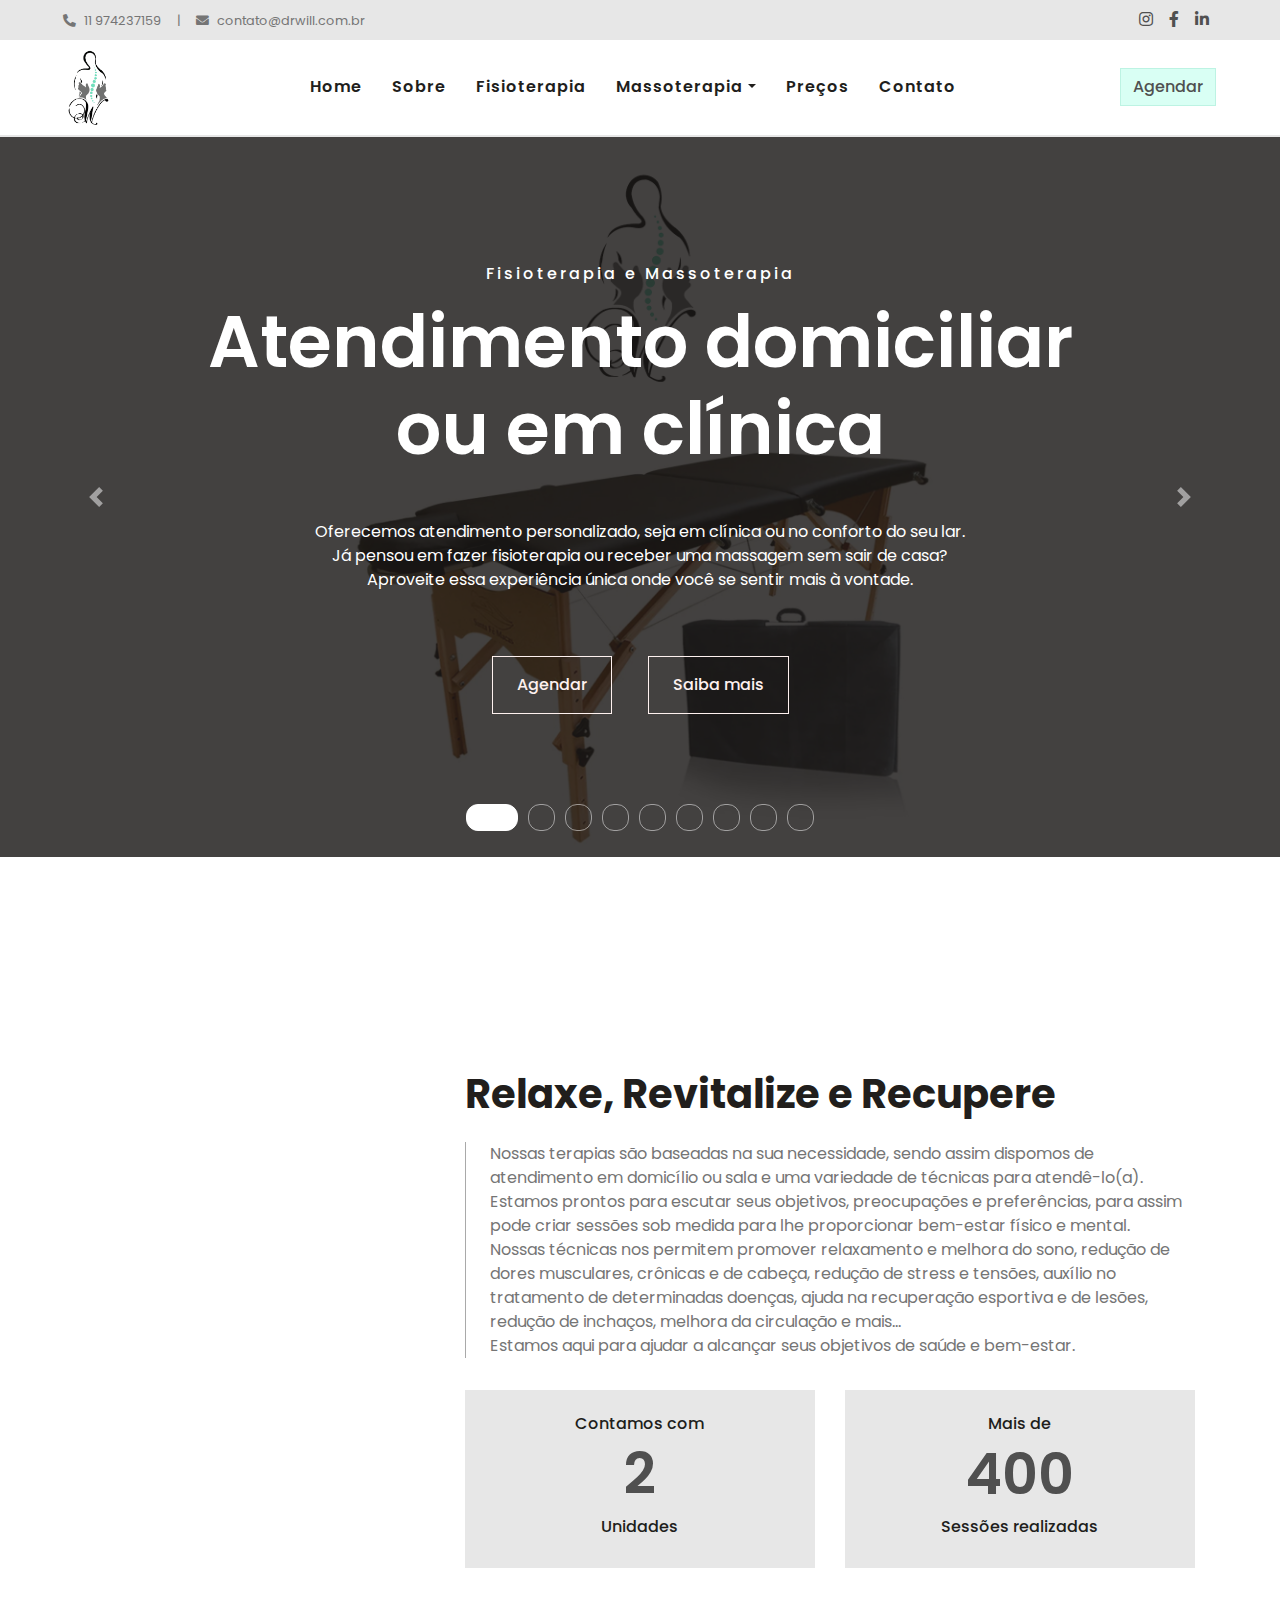
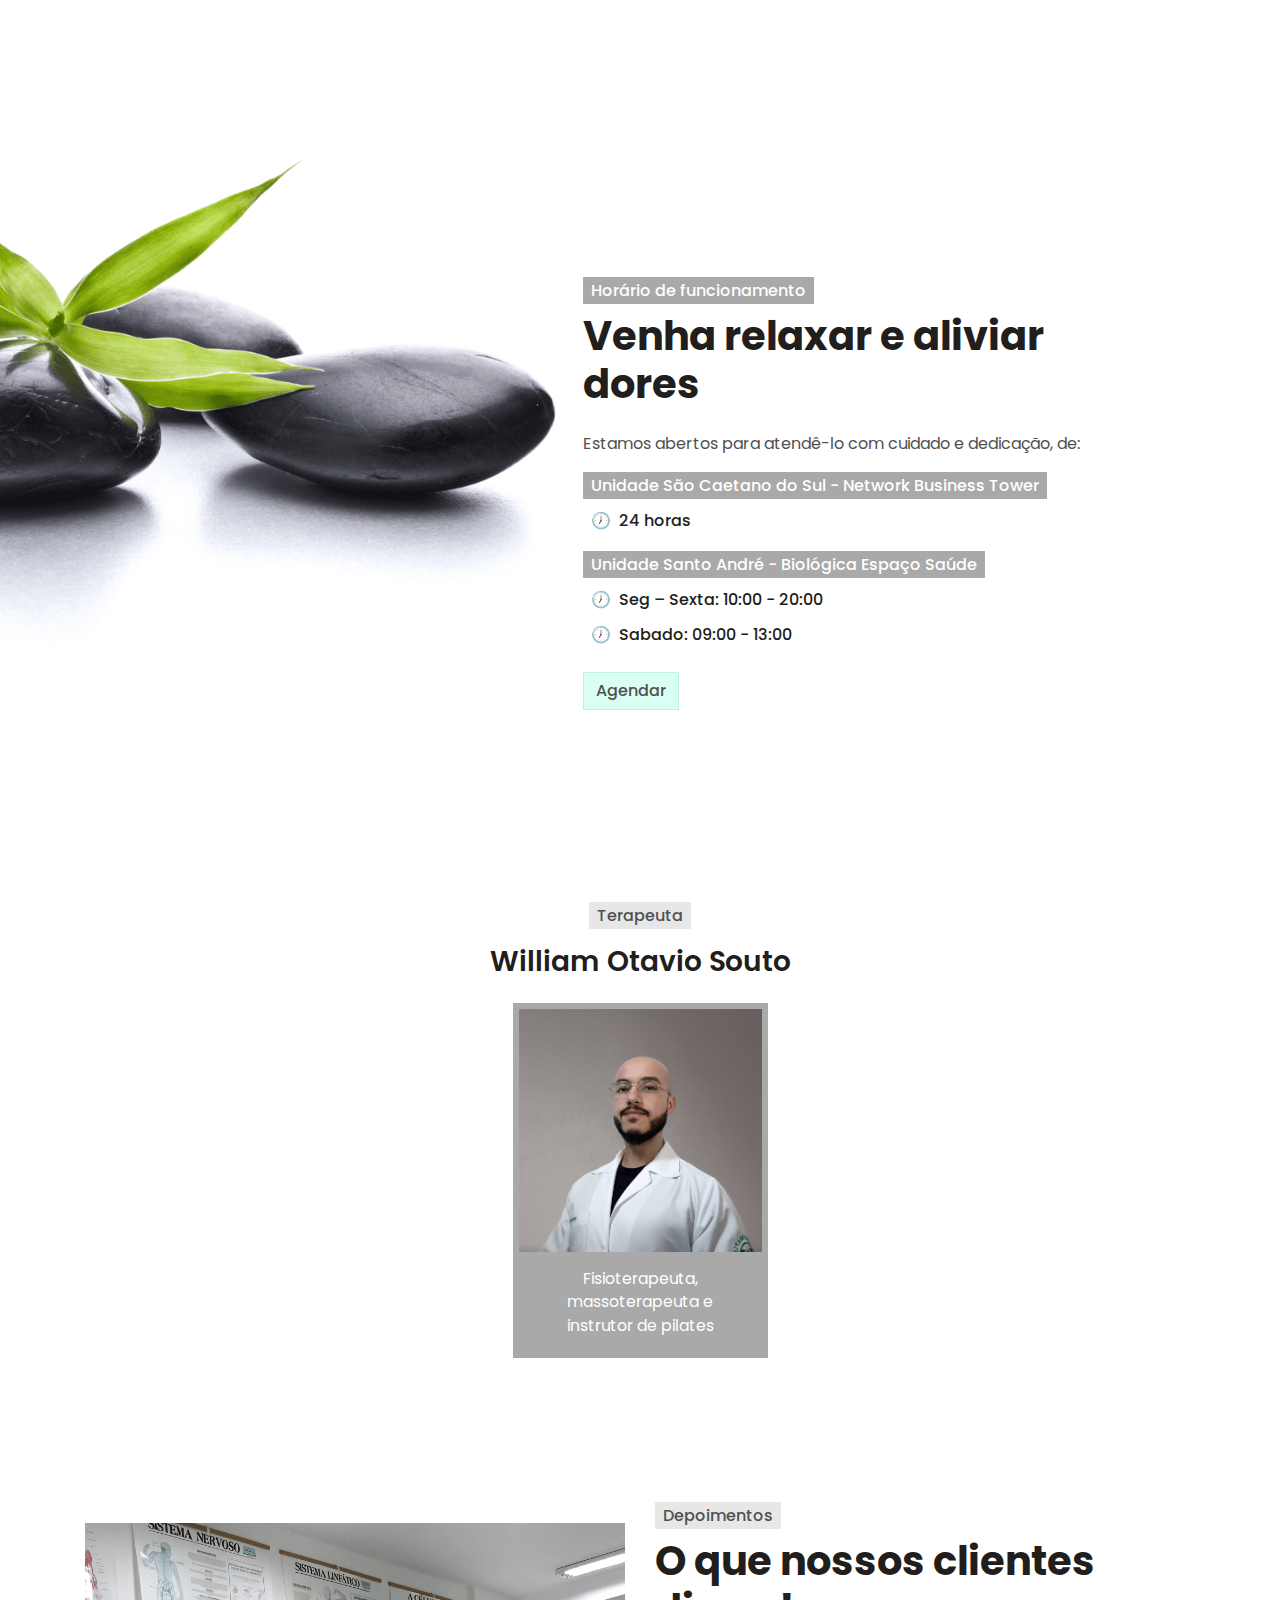
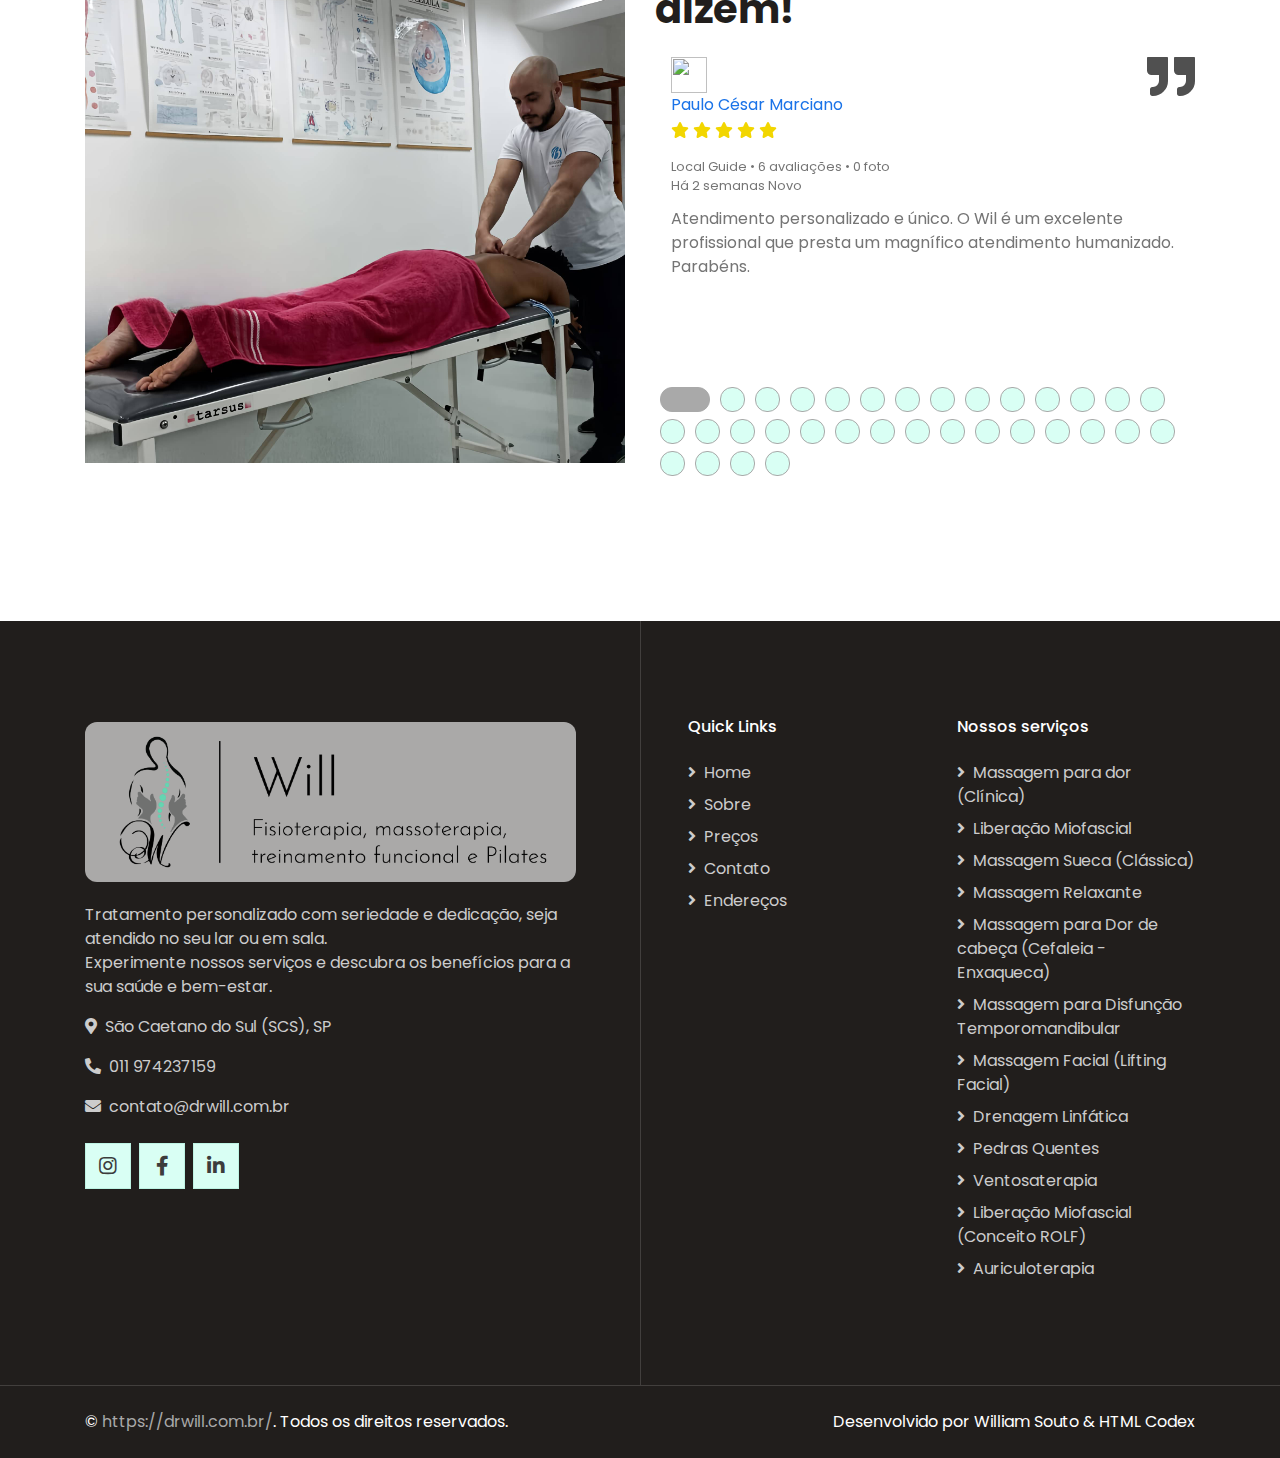
==== commit 82997edf: "gsdgsd" ====
--- a/index.html
+++ b/index.html
@@ -733,7 +733,29 @@
                     <h6 class="d-inline-block text-primary text-uppercase bg-light py-1 px-2">Depoimentos</h6>
                     <h1 class="mb-4">O que nossos clientes dizem!</h1>
                     <div class="owl-carousel testimonial-carousel">
-                        <div class="position-relative">
+                       
+                        
+                        
+                        
+                        
+                         <div class="position-relative">
+                            <i class="fa fa-3x fa-quote-right text-primary position-absolute" style="top: -6px; right: 0;"></i>
+                            <div class="d-flex align-items-center mb-3">
+                                <div class="ml-3">
+                                   
+                                    
+                                    <article class="VaHEVc" aria-label="Revisar"><div class="JHMJmf"><div aria-hidden="true" class="PidtNe"><img class="ooGZkf" src="https://lh3.googleusercontent.com/a-/ALV-UjVkEKbJennbF90XaOQ776EGycVBIdLHBe0vWLLLpF8xhSUJmXCs_Q=s36-c-rp-mo-ba2-br100" data-iml="2633.5999999999767"></div></div><div class="noyJyc"><div class="rHQsDe"><div><div class="N0c6q JhRJje"><a href="https://www.google.com/maps/contrib/105104711163378158730/reviews?hl=pt-BR" class="PskQHd jEgW2b" target="_blank" rel="noopener" jsname="xs1xe" aria-label="Link para o perfil do avaliador (abre em uma nova janela)">Paulo César Marciano</a><p> <svg class="goldstar" xmlns="http://www.w3.org/2000/svg" height="1em" viewBox="0 0 576 512"><!--! Font Awesome Free 6.4.0 by @fontawesome - https://fontawesome.com License - https://fontawesome.com/license (Commercial License) Copyright 2023 Fonticons, Inc. --><path d="M316.9 18C311.6 7 300.4 0 288.1 0s-23.4 7-28.8 18L195 150.3 51.4 171.5c-12 1.8-22 10.2-25.7 21.7s-.7 24.2 7.9 32.7L137.8 329 113.2 474.7c-2 12 3 24.2 12.9 31.3s23 8 33.8 2.3l128.3-68.5 128.3 68.5c10.8 5.7 23.9 4.9 33.8-2.3s14.9-19.3 12.9-31.3L438.5 329 542.7 225.9c8.6-8.5 11.7-21.2 7.9-32.7s-13.7-19.9-25.7-21.7L381.2 150.3 316.9 18z"></path></svg>
+                                <svg class="goldstar" xmlns="http://www.w3.org/2000/svg" height="1em" viewBox="0 0 576 512"><!--! Font Awesome Free 6.4.0 by @fontawesome - https://fontawesome.com License - https://fontawesome.com/license (Commercial License) Copyright 2023 Fonticons, Inc. --><path d="M316.9 18C311.6 7 300.4 0 288.1 0s-23.4 7-28.8 18L195 150.3 51.4 171.5c-12 1.8-22 10.2-25.7 21.7s-.7 24.2 7.9 32.7L137.8 329 113.2 474.7c-2 12 3 24.2 12.9 31.3s23 8 33.8 2.3l128.3-68.5 128.3 68.5c10.8 5.7 23.9 4.9 33.8-2.3s14.9-19.3 12.9-31.3L438.5 329 542.7 225.9c8.6-8.5 11.7-21.2 7.9-32.7s-13.7-19.9-25.7-21.7L381.2 150.3 316.9 18z"></path></svg>
+                                <svg class="goldstar" xmlns="http://www.w3.org/2000/svg" height="1em" viewBox="0 0 576 512"><!--! Font Awesome Free 6.4.0 by @fontawesome - https://fontawesome.com License - https://fontawesome.com/license (Commercial License) Copyright 2023 Fonticons, Inc. --><path d="M316.9 18C311.6 7 300.4 0 288.1 0s-23.4 7-28.8 18L195 150.3 51.4 171.5c-12 1.8-22 10.2-25.7 21.7s-.7 24.2 7.9 32.7L137.8 329 113.2 474.7c-2 12 3 24.2 12.9 31.3s23 8 33.8 2.3l128.3-68.5 128.3 68.5c10.8 5.7 23.9 4.9 33.8-2.3s14.9-19.3 12.9-31.3L438.5 329 542.7 225.9c8.6-8.5 11.7-21.2 7.9-32.7s-13.7-19.9-25.7-21.7L381.2 150.3 316.9 18z"></path></svg>
+                                <svg class="goldstar" xmlns="http://www.w3.org/2000/svg" height="1em" viewBox="0 0 576 512"><!--! Font Awesome Free 6.4.0 by @fontawesome - https://fontawesome.com License - https://fontawesome.com/license (Commercial License) Copyright 2023 Fonticons, Inc. --><path d="M316.9 18C311.6 7 300.4 0 288.1 0s-23.4 7-28.8 18L195 150.3 51.4 171.5c-12 1.8-22 10.2-25.7 21.7s-.7 24.2 7.9 32.7L137.8 329 113.2 474.7c-2 12 3 24.2 12.9 31.3s23 8 33.8 2.3l128.3-68.5 128.3 68.5c10.8 5.7 23.9 4.9 33.8-2.3s14.9-19.3 12.9-31.3L438.5 329 542.7 225.9c8.6-8.5 11.7-21.2 7.9-32.7s-13.7-19.9-25.7-21.7L381.2 150.3 316.9 18z"></path></svg>
+                                <svg class="goldstar" xmlns="http://www.w3.org/2000/svg" height="1em" viewBox="0 0 576 512"><!--! Font Awesome Free 6.4.0 by @fontawesome - https://fontawesome.com License - https://fontawesome.com/license (Commercial License) Copyright 2023 Fonticons, Inc. --><path d="M316.9 18C311.6 7 300.4 0 288.1 0s-23.4 7-28.8 18L195 150.3 51.4 171.5c-12 1.8-22 10.2-25.7 21.7s-.7 24.2 7.9 32.7L137.8 329 113.2 474.7c-2 12 3 24.2 12.9 31.3s23 8 33.8 2.3l128.3-68.5 128.3 68.5c10.8 5.7 23.9 4.9 33.8-2.3s14.9-19.3 12.9-31.3L438.5 329 542.7 225.9c8.6-8.5 11.7-21.2 7.9-32.7s-13.7-19.9-25.7-21.7L381.2 150.3 316.9 18z"></path></svg></p></div><div class="PROnRd vq72z">Local Guide • 6 avaliações • 0 foto</div></div></div><div class="KuKPRc" jsaction="FzgWvd:JBCoP(uzCQXd)" jscontroller="cPiwqb" data-listing-id="8889496094447682373" data-share-review-url="https://www.google.com/maps/reviews/data=!4m8!14m7!1m6!2m5!1sChZDSUhNMG9nS0VJQ0FnSURfX29icmJBEAE!2m1!1s0x0:0x6f359f097e5d7f66!3m1!1s2@1:CIHM0ogKEICAgID__obrbA%7CCgwIr-XOvAYQ8JP-zQM%7C?hl=pt-BR" data-enable-share-review-button="false" data-review-id="ChZDSUhNMG9nS0VJQ0FnSURfX29icmJBEAE"><div class="FkJOzc lgfhc X75R4"><div jsaction="JIbuQc:SYgw3b(JpfkMd)"><button class="VfPpkd-Bz112c-LgbsSe yHy1rc eT1oJ mN1ivc sJoZk" jscontroller="soHxf" jsaction="click:cOuCgd; mousedown:UX7yZ; mouseup:lbsD7e; mouseenter:tfO1Yc; mouseleave:JywGue; touchstart:p6p2H; touchmove:FwuNnf; touchend:yfqBxc; touchcancel:JMtRjd; focus:AHmuwe; blur:O22p3e; contextmenu:mg9Pef;mlnRJb:fLiPzd" jsname="JpfkMd" data-disable-idom="true" aria-label="Denunciar comentário" jslog="203598; 1:WyI4ODg5NDk2MDk0NDQ3NjgyMzczIl0=; track:click" title="Denunciar comentário"><div jsname="s3Eaab" class="VfPpkd-Bz112c-Jh9lGc"></div><div class="VfPpkd-Bz112c-J1Ukfc-LhBDec"></div><span class="notranslate VfPpkd-kBDsod coMmS" aria-hidden="true"><svg focusable="false" width="18" height="18" viewBox="0 0 24 24" class=" NMm5M"><path d="M15.73 3H8.27L3 8.27v7.46L8.27 21h7.46L21 15.73V8.27L15.73 3zM19 14.9L14.9 19H9.1L5 14.9V9.1L9.1 5h5.8L19 9.1v5.8z"></path><path d="M11 7h2v7h-2z"></path><circle cx="12" cy="16" r="1"></circle></svg></span></button></div></div><div jsaction="dcnbp:CQKRvf;FzgWvd:zgh9oe"><div jsaction="JIbuQc:aj0Jcf(WjL7X); keydown:uYT2Vb(WjL7X);xDliB:oNPcuf;SM8mFd:li9Srb;iFFCZc:NSsOUb;Rld2oe:NSsOUb" jsshadow="" class="VfPpkd-xl07Ob-XxIAqe-OWXEXe-oYxtQd IyaMSc" jscontroller="wg1P6b" jsname="tIatce" data-disable-idom="true" data-is-menu-dynamic="true"><div jsname="WjL7X" jsslot=""><button class="VfPpkd-Bz112c-LgbsSe yHy1rc eT1oJ mN1ivc sJoZk" jscontroller="soHxf" jsaction="click:cOuCgd; mousedown:UX7yZ; mouseup:lbsD7e; mouseenter:tfO1Yc; mouseleave:JywGue; touchstart:p6p2H; touchmove:FwuNnf; touchend:yfqBxc; touchcancel:JMtRjd; focus:AHmuwe; blur:O22p3e; contextmenu:mg9Pef;mlnRJb:fLiPzd" data-disable-idom="true" aria-label="Itens adicionais" aria-expanded="false" aria-haspopup="menu"><div jsname="s3Eaab" class="VfPpkd-Bz112c-Jh9lGc"></div><div class="VfPpkd-Bz112c-J1Ukfc-LhBDec"></div><span class="notranslate VfPpkd-kBDsod" aria-hidden="true"><svg focusable="false" width="24" height="24" viewBox="0 0 24 24" class=" NMm5M"><path d="M12 8c1.1 0 2-.9 2-2s-.9-2-2-2-2 .9-2 2 .9 2 2 2zm0 2c-1.1 0-2 .9-2 2s.9 2 2 2 2-.9 2-2-.9-2-2-2zm0 6c-1.1 0-2 .9-2 2s.9 2 2 2 2-.9 2-2-.9-2-2-2z"></path></svg></span></button></div><div jsname="U0exHf" jsslot=""></div></div></div></div><span id="TBiyHc"><div class="dGCoId gyKkFe vq72z"> <span class="KEfuhb"> Há 2 semanas</span> <span class="VBzcrb PROnRd JhRJje">Novo</span></div><span></span><div class="gyKkFe JhRJje Fv38Af">Atendimento personalizado e único. O Wil é um excelente profissional que presta um magnífico atendimento humanizado. Parabéns.</div></span><div jscontroller="AZtSy"></div><div class="PROnRd vq72z Fv38Af"></div></div></article>
+                                </div>
+                            </div>
+                        </div>
+                        
+                        
+                        
+                         <div class="position-relative">
                             <i class="fa fa-3x fa-quote-right text-primary position-absolute" style="top: -6px; right: 0;"></i>
                             <div class="d-flex align-items-center mb-3">
                                 <div class="ml-3">
@@ -753,28 +775,6 @@
                             
                             </div>
                         </div>
-                        
-                        
-                        
-                        
-                         <div class="position-relative">
-                            <i class="fa fa-3x fa-quote-right text-primary position-absolute" style="top: -6px; right: 0;"></i>
-                            <div class="d-flex align-items-center mb-3">
-                                <div class="ml-3">
-                                   
-                                    
-                                    <article class="VaHEVc" aria-label="Revisar"><div class="JHMJmf"><div aria-hidden="true" class="PidtNe"><img class="ooGZkf" src="https://lh3.googleusercontent.com/a-/ALV-UjVkEKbJennbF90XaOQ776EGycVBIdLHBe0vWLLLpF8xhSUJmXCs_Q=s36-c-rp-mo-ba2-br100" data-iml="2633.5999999999767"></div></div><div class="noyJyc"><div class="rHQsDe"><div><div class="N0c6q JhRJje"><a href="https://www.google.com/maps/contrib/105104711163378158730/reviews?hl=pt-BR" class="PskQHd jEgW2b" target="_blank" rel="noopener" jsname="xs1xe" aria-label="Link para o perfil do avaliador (abre em uma nova janela)">Paulo César Marciano</a><p> <svg class="goldstar" xmlns="http://www.w3.org/2000/svg" height="1em" viewBox="0 0 576 512"><!--! Font Awesome Free 6.4.0 by @fontawesome - https://fontawesome.com License - https://fontawesome.com/license (Commercial License) Copyright 2023 Fonticons, Inc. --><path d="M316.9 18C311.6 7 300.4 0 288.1 0s-23.4 7-28.8 18L195 150.3 51.4 171.5c-12 1.8-22 10.2-25.7 21.7s-.7 24.2 7.9 32.7L137.8 329 113.2 474.7c-2 12 3 24.2 12.9 31.3s23 8 33.8 2.3l128.3-68.5 128.3 68.5c10.8 5.7 23.9 4.9 33.8-2.3s14.9-19.3 12.9-31.3L438.5 329 542.7 225.9c8.6-8.5 11.7-21.2 7.9-32.7s-13.7-19.9-25.7-21.7L381.2 150.3 316.9 18z"></path></svg>
-                                <svg class="goldstar" xmlns="http://www.w3.org/2000/svg" height="1em" viewBox="0 0 576 512"><!--! Font Awesome Free 6.4.0 by @fontawesome - https://fontawesome.com License - https://fontawesome.com/license (Commercial License) Copyright 2023 Fonticons, Inc. --><path d="M316.9 18C311.6 7 300.4 0 288.1 0s-23.4 7-28.8 18L195 150.3 51.4 171.5c-12 1.8-22 10.2-25.7 21.7s-.7 24.2 7.9 32.7L137.8 329 113.2 474.7c-2 12 3 24.2 12.9 31.3s23 8 33.8 2.3l128.3-68.5 128.3 68.5c10.8 5.7 23.9 4.9 33.8-2.3s14.9-19.3 12.9-31.3L438.5 329 542.7 225.9c8.6-8.5 11.7-21.2 7.9-32.7s-13.7-19.9-25.7-21.7L381.2 150.3 316.9 18z"></path></svg>
-                                <svg class="goldstar" xmlns="http://www.w3.org/2000/svg" height="1em" viewBox="0 0 576 512"><!--! Font Awesome Free 6.4.0 by @fontawesome - https://fontawesome.com License - https://fontawesome.com/license (Commercial License) Copyright 2023 Fonticons, Inc. --><path d="M316.9 18C311.6 7 300.4 0 288.1 0s-23.4 7-28.8 18L195 150.3 51.4 171.5c-12 1.8-22 10.2-25.7 21.7s-.7 24.2 7.9 32.7L137.8 329 113.2 474.7c-2 12 3 24.2 12.9 31.3s23 8 33.8 2.3l128.3-68.5 128.3 68.5c10.8 5.7 23.9 4.9 33.8-2.3s14.9-19.3 12.9-31.3L438.5 329 542.7 225.9c8.6-8.5 11.7-21.2 7.9-32.7s-13.7-19.9-25.7-21.7L381.2 150.3 316.9 18z"></path></svg>
-                                <svg class="goldstar" xmlns="http://www.w3.org/2000/svg" height="1em" viewBox="0 0 576 512"><!--! Font Awesome Free 6.4.0 by @fontawesome - https://fontawesome.com License - https://fontawesome.com/license (Commercial License) Copyright 2023 Fonticons, Inc. --><path d="M316.9 18C311.6 7 300.4 0 288.1 0s-23.4 7-28.8 18L195 150.3 51.4 171.5c-12 1.8-22 10.2-25.7 21.7s-.7 24.2 7.9 32.7L137.8 329 113.2 474.7c-2 12 3 24.2 12.9 31.3s23 8 33.8 2.3l128.3-68.5 128.3 68.5c10.8 5.7 23.9 4.9 33.8-2.3s14.9-19.3 12.9-31.3L438.5 329 542.7 225.9c8.6-8.5 11.7-21.2 7.9-32.7s-13.7-19.9-25.7-21.7L381.2 150.3 316.9 18z"></path></svg>
-                                <svg class="goldstar" xmlns="http://www.w3.org/2000/svg" height="1em" viewBox="0 0 576 512"><!--! Font Awesome Free 6.4.0 by @fontawesome - https://fontawesome.com License - https://fontawesome.com/license (Commercial License) Copyright 2023 Fonticons, Inc. --><path d="M316.9 18C311.6 7 300.4 0 288.1 0s-23.4 7-28.8 18L195 150.3 51.4 171.5c-12 1.8-22 10.2-25.7 21.7s-.7 24.2 7.9 32.7L137.8 329 113.2 474.7c-2 12 3 24.2 12.9 31.3s23 8 33.8 2.3l128.3-68.5 128.3 68.5c10.8 5.7 23.9 4.9 33.8-2.3s14.9-19.3 12.9-31.3L438.5 329 542.7 225.9c8.6-8.5 11.7-21.2 7.9-32.7s-13.7-19.9-25.7-21.7L381.2 150.3 316.9 18z"></path></svg></p></div><div class="PROnRd vq72z">Local Guide • 6 avaliações • 0 foto</div></div></div><div class="KuKPRc" jsaction="FzgWvd:JBCoP(uzCQXd)" jscontroller="cPiwqb" data-listing-id="8889496094447682373" data-share-review-url="https://www.google.com/maps/reviews/data=!4m8!14m7!1m6!2m5!1sChZDSUhNMG9nS0VJQ0FnSURfX29icmJBEAE!2m1!1s0x0:0x6f359f097e5d7f66!3m1!1s2@1:CIHM0ogKEICAgID__obrbA%7CCgwIr-XOvAYQ8JP-zQM%7C?hl=pt-BR" data-enable-share-review-button="false" data-review-id="ChZDSUhNMG9nS0VJQ0FnSURfX29icmJBEAE"><div class="FkJOzc lgfhc X75R4"><div jsaction="JIbuQc:SYgw3b(JpfkMd)"><button class="VfPpkd-Bz112c-LgbsSe yHy1rc eT1oJ mN1ivc sJoZk" jscontroller="soHxf" jsaction="click:cOuCgd; mousedown:UX7yZ; mouseup:lbsD7e; mouseenter:tfO1Yc; mouseleave:JywGue; touchstart:p6p2H; touchmove:FwuNnf; touchend:yfqBxc; touchcancel:JMtRjd; focus:AHmuwe; blur:O22p3e; contextmenu:mg9Pef;mlnRJb:fLiPzd" jsname="JpfkMd" data-disable-idom="true" aria-label="Denunciar comentário" jslog="203598; 1:WyI4ODg5NDk2MDk0NDQ3NjgyMzczIl0=; track:click" title="Denunciar comentário"><div jsname="s3Eaab" class="VfPpkd-Bz112c-Jh9lGc"></div><div class="VfPpkd-Bz112c-J1Ukfc-LhBDec"></div><span class="notranslate VfPpkd-kBDsod coMmS" aria-hidden="true"><svg focusable="false" width="18" height="18" viewBox="0 0 24 24" class=" NMm5M"><path d="M15.73 3H8.27L3 8.27v7.46L8.27 21h7.46L21 15.73V8.27L15.73 3zM19 14.9L14.9 19H9.1L5 14.9V9.1L9.1 5h5.8L19 9.1v5.8z"></path><path d="M11 7h2v7h-2z"></path><circle cx="12" cy="16" r="1"></circle></svg></span></button></div></div><div jsaction="dcnbp:CQKRvf;FzgWvd:zgh9oe"><div jsaction="JIbuQc:aj0Jcf(WjL7X); keydown:uYT2Vb(WjL7X);xDliB:oNPcuf;SM8mFd:li9Srb;iFFCZc:NSsOUb;Rld2oe:NSsOUb" jsshadow="" class="VfPpkd-xl07Ob-XxIAqe-OWXEXe-oYxtQd IyaMSc" jscontroller="wg1P6b" jsname="tIatce" data-disable-idom="true" data-is-menu-dynamic="true"><div jsname="WjL7X" jsslot=""><button class="VfPpkd-Bz112c-LgbsSe yHy1rc eT1oJ mN1ivc sJoZk" jscontroller="soHxf" jsaction="click:cOuCgd; mousedown:UX7yZ; mouseup:lbsD7e; mouseenter:tfO1Yc; mouseleave:JywGue; touchstart:p6p2H; touchmove:FwuNnf; touchend:yfqBxc; touchcancel:JMtRjd; focus:AHmuwe; blur:O22p3e; contextmenu:mg9Pef;mlnRJb:fLiPzd" data-disable-idom="true" aria-label="Itens adicionais" aria-expanded="false" aria-haspopup="menu"><div jsname="s3Eaab" class="VfPpkd-Bz112c-Jh9lGc"></div><div class="VfPpkd-Bz112c-J1Ukfc-LhBDec"></div><span class="notranslate VfPpkd-kBDsod" aria-hidden="true"><svg focusable="false" width="24" height="24" viewBox="0 0 24 24" class=" NMm5M"><path d="M12 8c1.1 0 2-.9 2-2s-.9-2-2-2-2 .9-2 2 .9 2 2 2zm0 2c-1.1 0-2 .9-2 2s.9 2 2 2 2-.9 2-2-.9-2-2-2zm0 6c-1.1 0-2 .9-2 2s.9 2 2 2 2-.9 2-2-.9-2-2-2z"></path></svg></span></button></div><div jsname="U0exHf" jsslot=""></div></div></div></div><span id="TBiyHc"><div class="dGCoId gyKkFe vq72z"> <span class="KEfuhb"> Há 2 semanas</span> <span class="VBzcrb PROnRd JhRJje">Novo</span></div><span></span><div class="gyKkFe JhRJje Fv38Af">Atendimento personalizado e único. O Wil é um excelente profissional que presta um magnífico atendimento humanizado. Parabéns.</div></span><div jscontroller="AZtSy"></div><div class="PROnRd vq72z Fv38Af"></div></div></article>
-                                </div>
-                            </div>
-                        </div>
-                        
-                        
-                        
-                        
                         
                         
                         
--- a/css/style.css
+++ b/css/style.css
@@ -24,6 +24,9 @@
 color: #1a73e8;
 }
 .KuKPRc {
+    display: none;
+}
+span.DYizzd {
     display: none;
 }
 .vq72z {
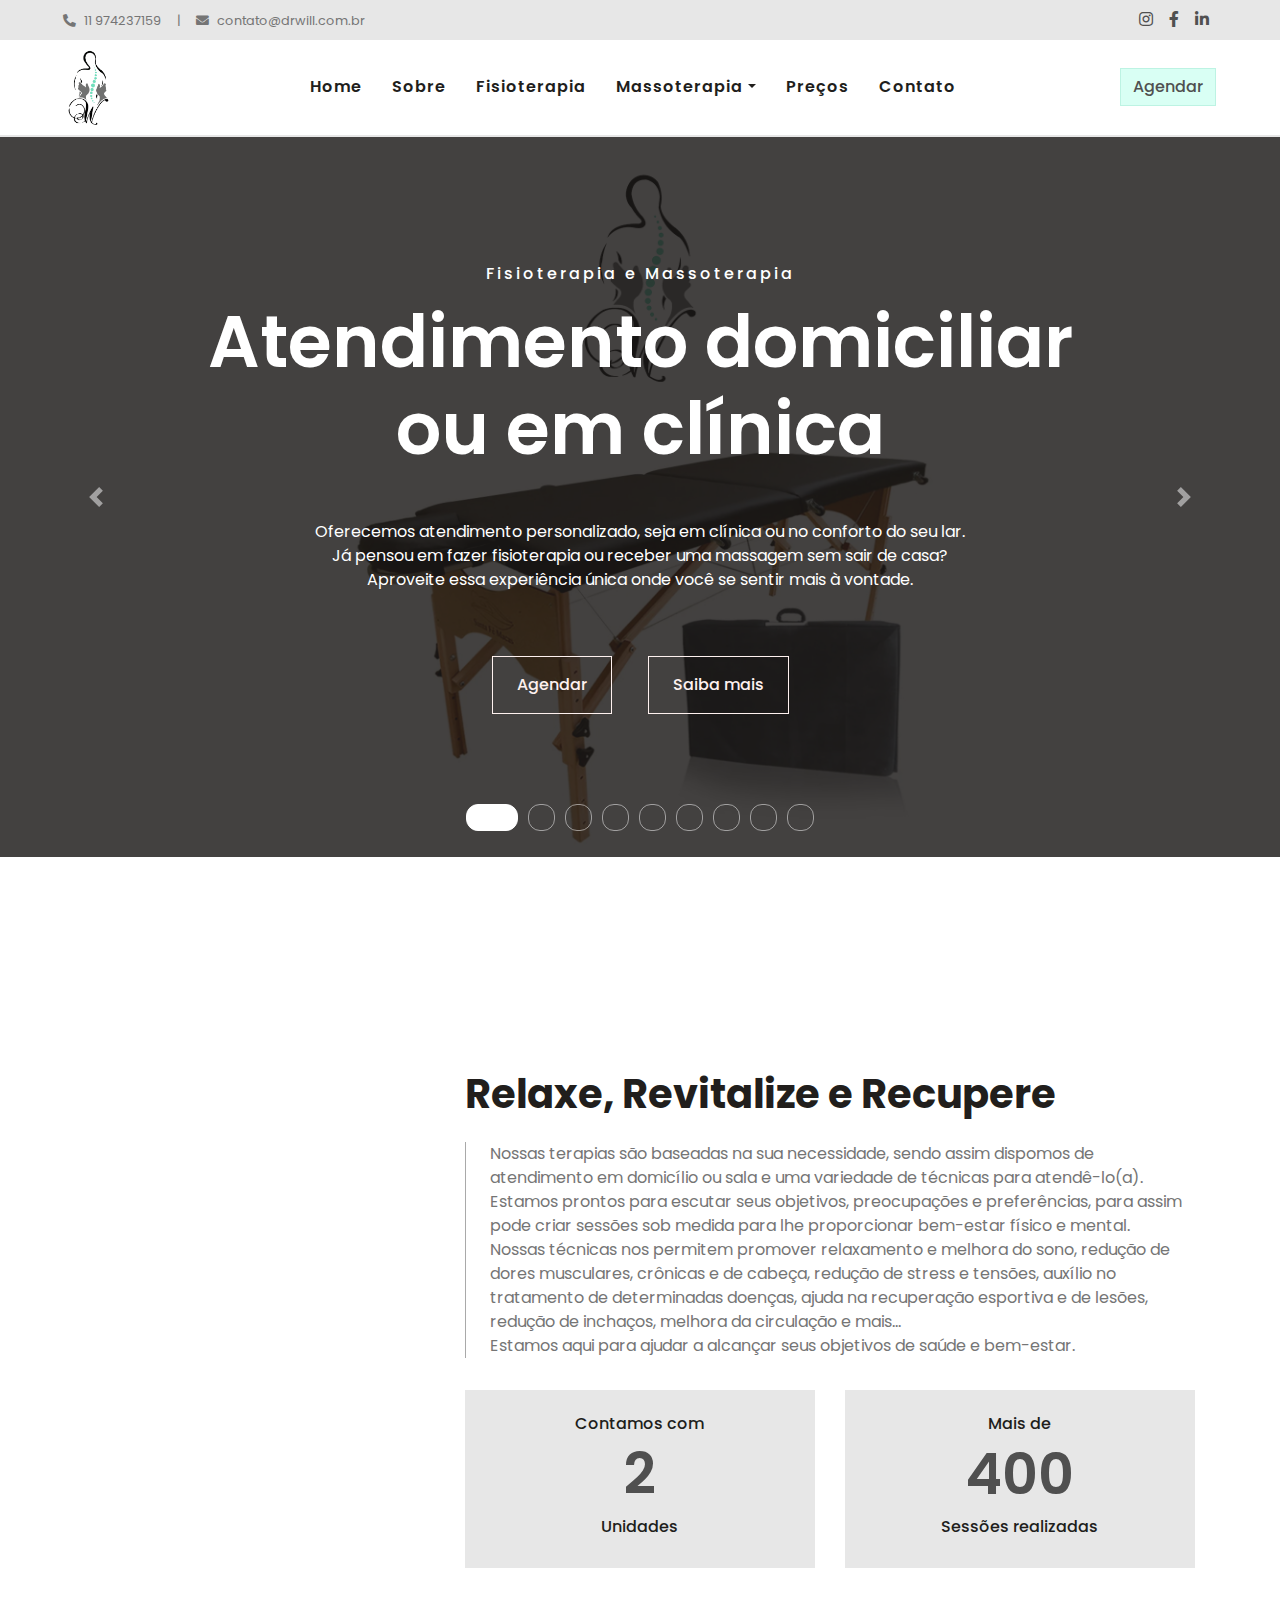
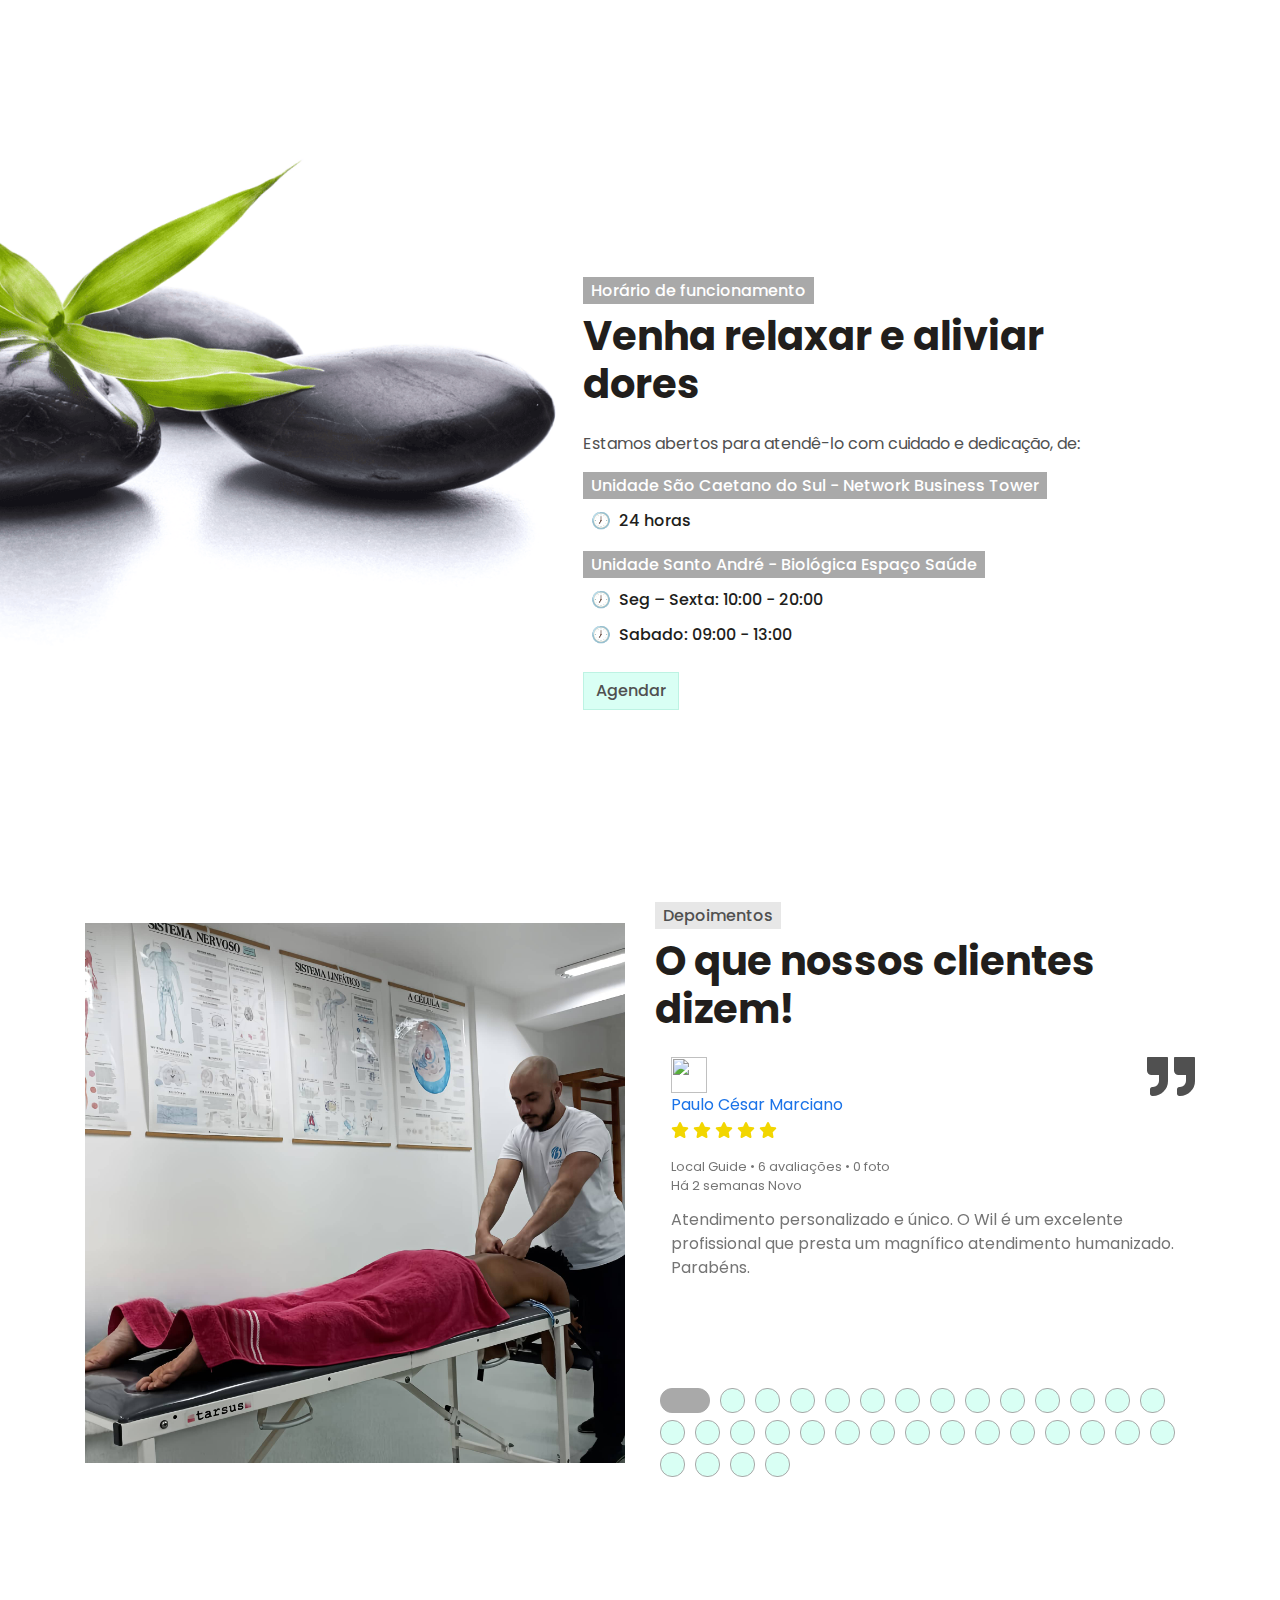
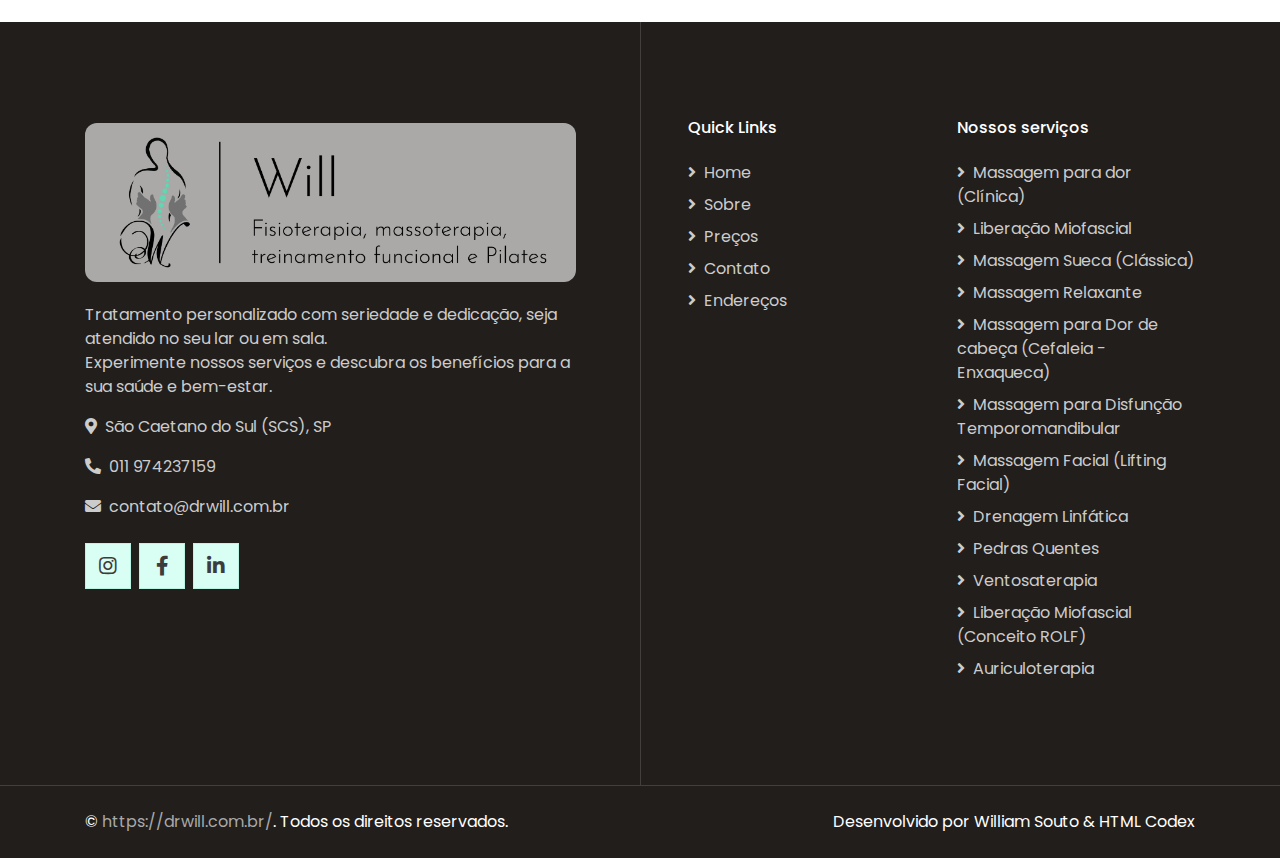
==== commit d6b4ae33: "fasfas" ====
--- a/index.html
+++ b/index.html
@@ -687,7 +687,7 @@
     <!-- Pricing End -->
 
 
-    <!-- Team Start -->
+    <!-- Team Start 
     <div class="container-fluid py-5" style="padding-top: 0 !important;">
         <div class="container pt-5" >
             <div class="row justify-content-center text-center">
@@ -706,7 +706,7 @@
                             </div>
                             <div class="team-social bg-dark text-center">
                                 <a class="btn btn-outline-primary btn-square mr-2" href="https://www.instagram.com/drwillsouto/" target="_blank"><i class="fab fa-instagram"></i></a>
-                               <!-- <a class="btn btn-outline-primary btn-square mr-2" href="https://twitter.com/drwillsouto" target="_blank"><i class="fab fa-twitter"></i></a>-->
+                               
                                 <a class="btn btn-outline-primary btn-square mr-2" href="https://www.facebook.com/drwillsouto"><i class="fab fa-facebook-f"></i></a>
                                 <a class="btn btn-outline-primary btn-square mr-2" href="https://www.linkedin.com/in/drwillsouto/" target="_blank"><i class="fab fa-linkedin-in"></i></a>
                                 
